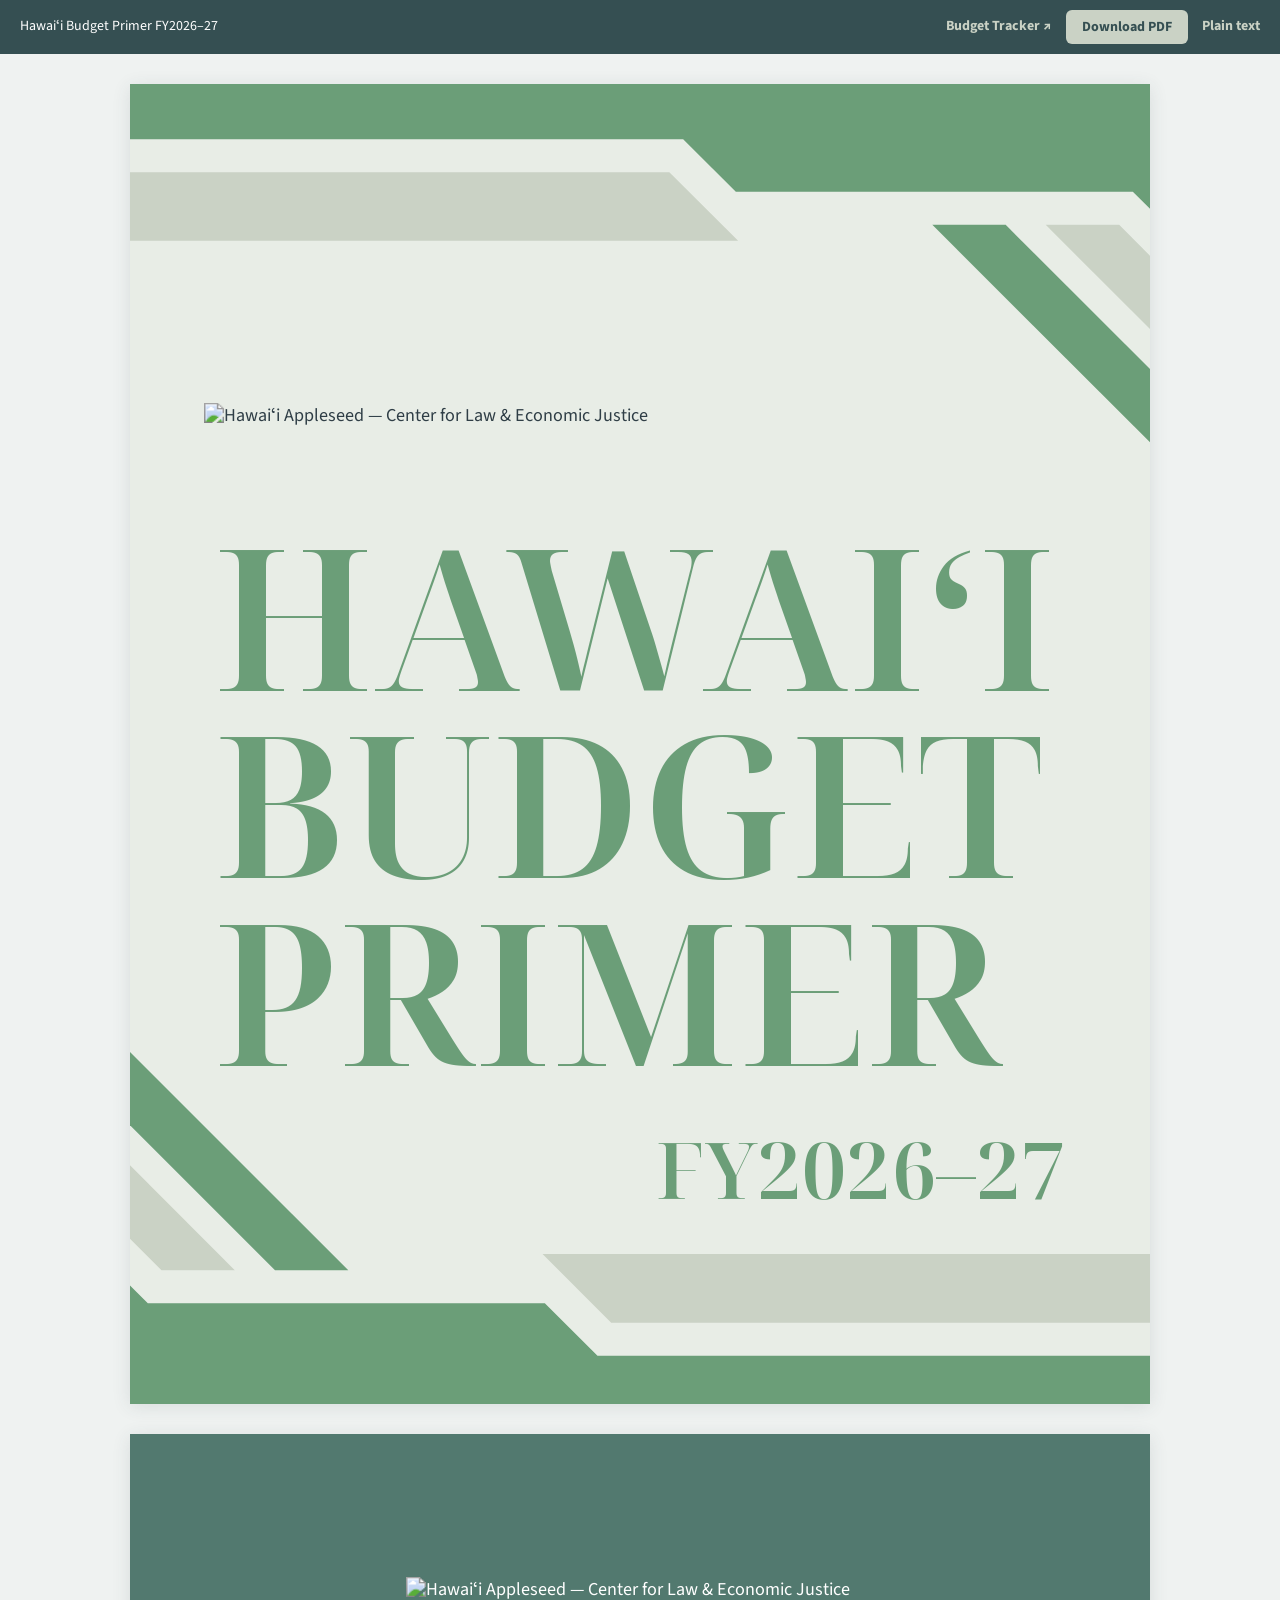
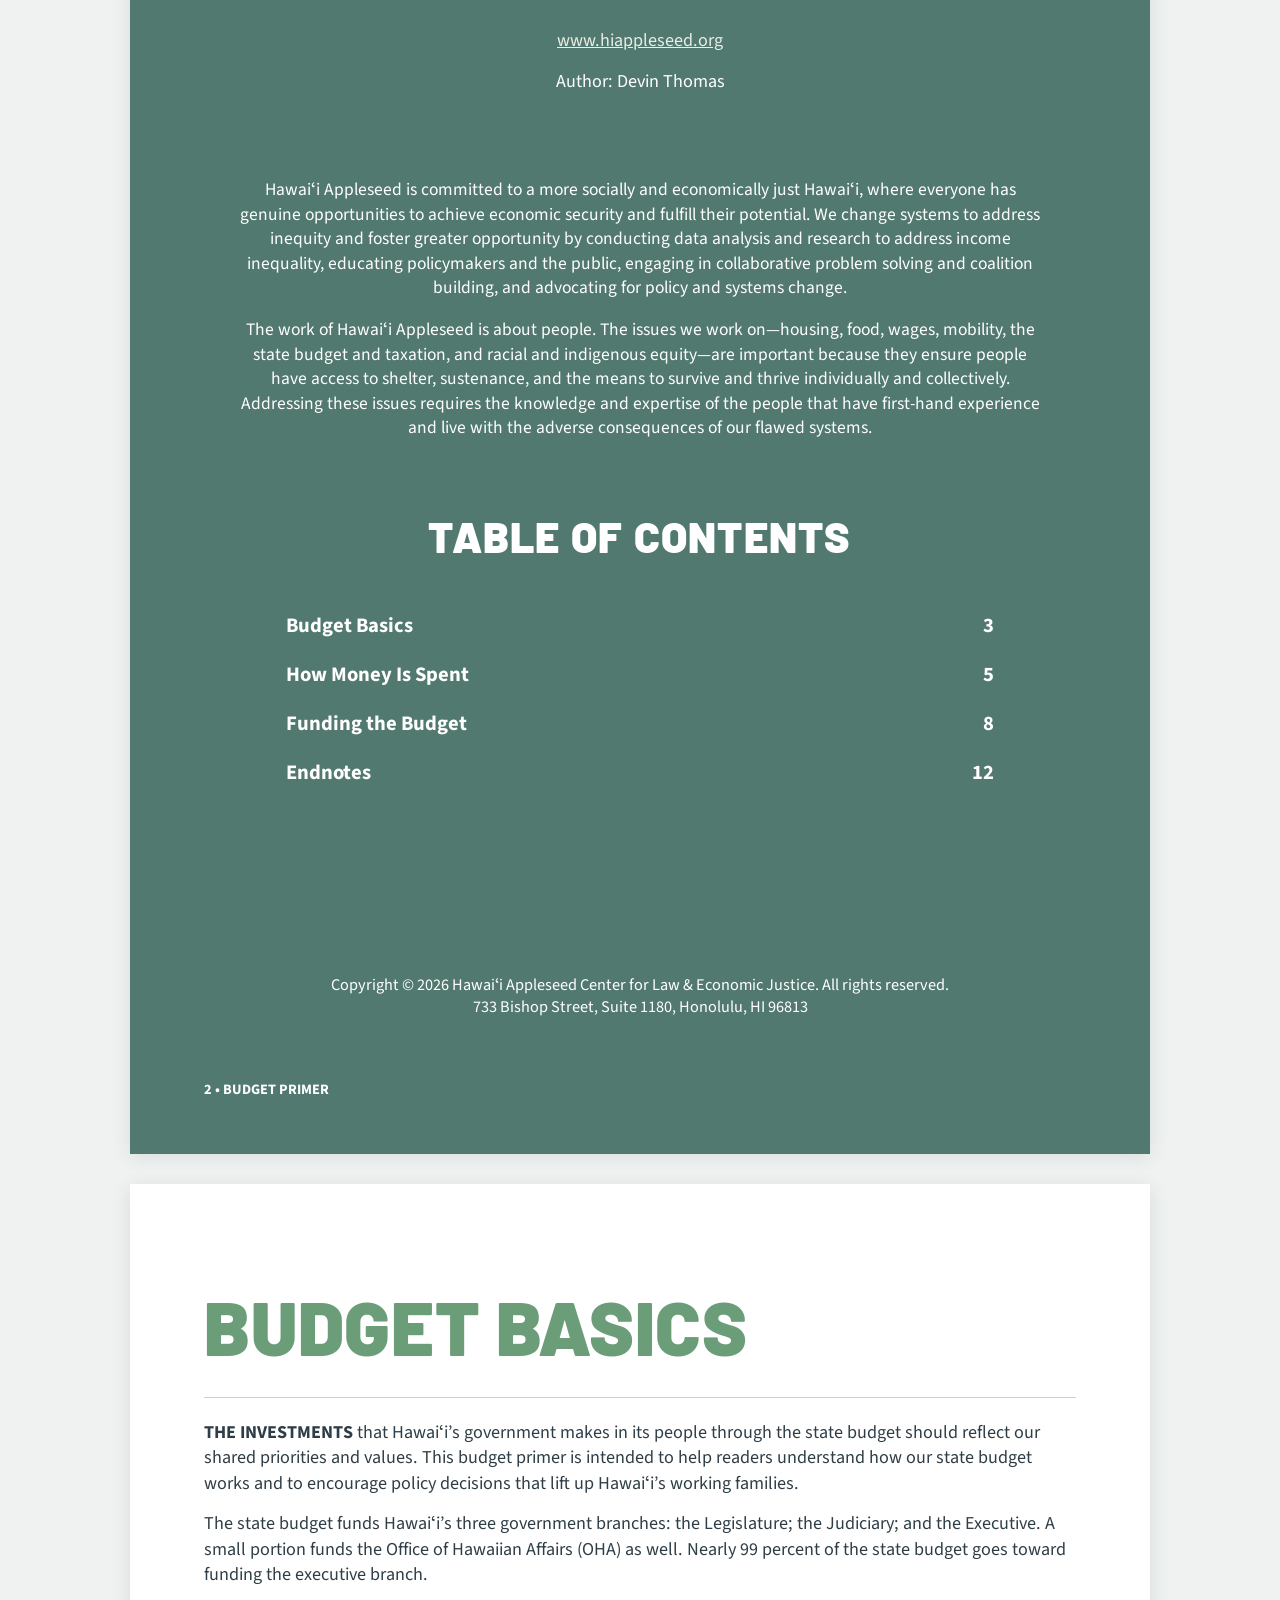
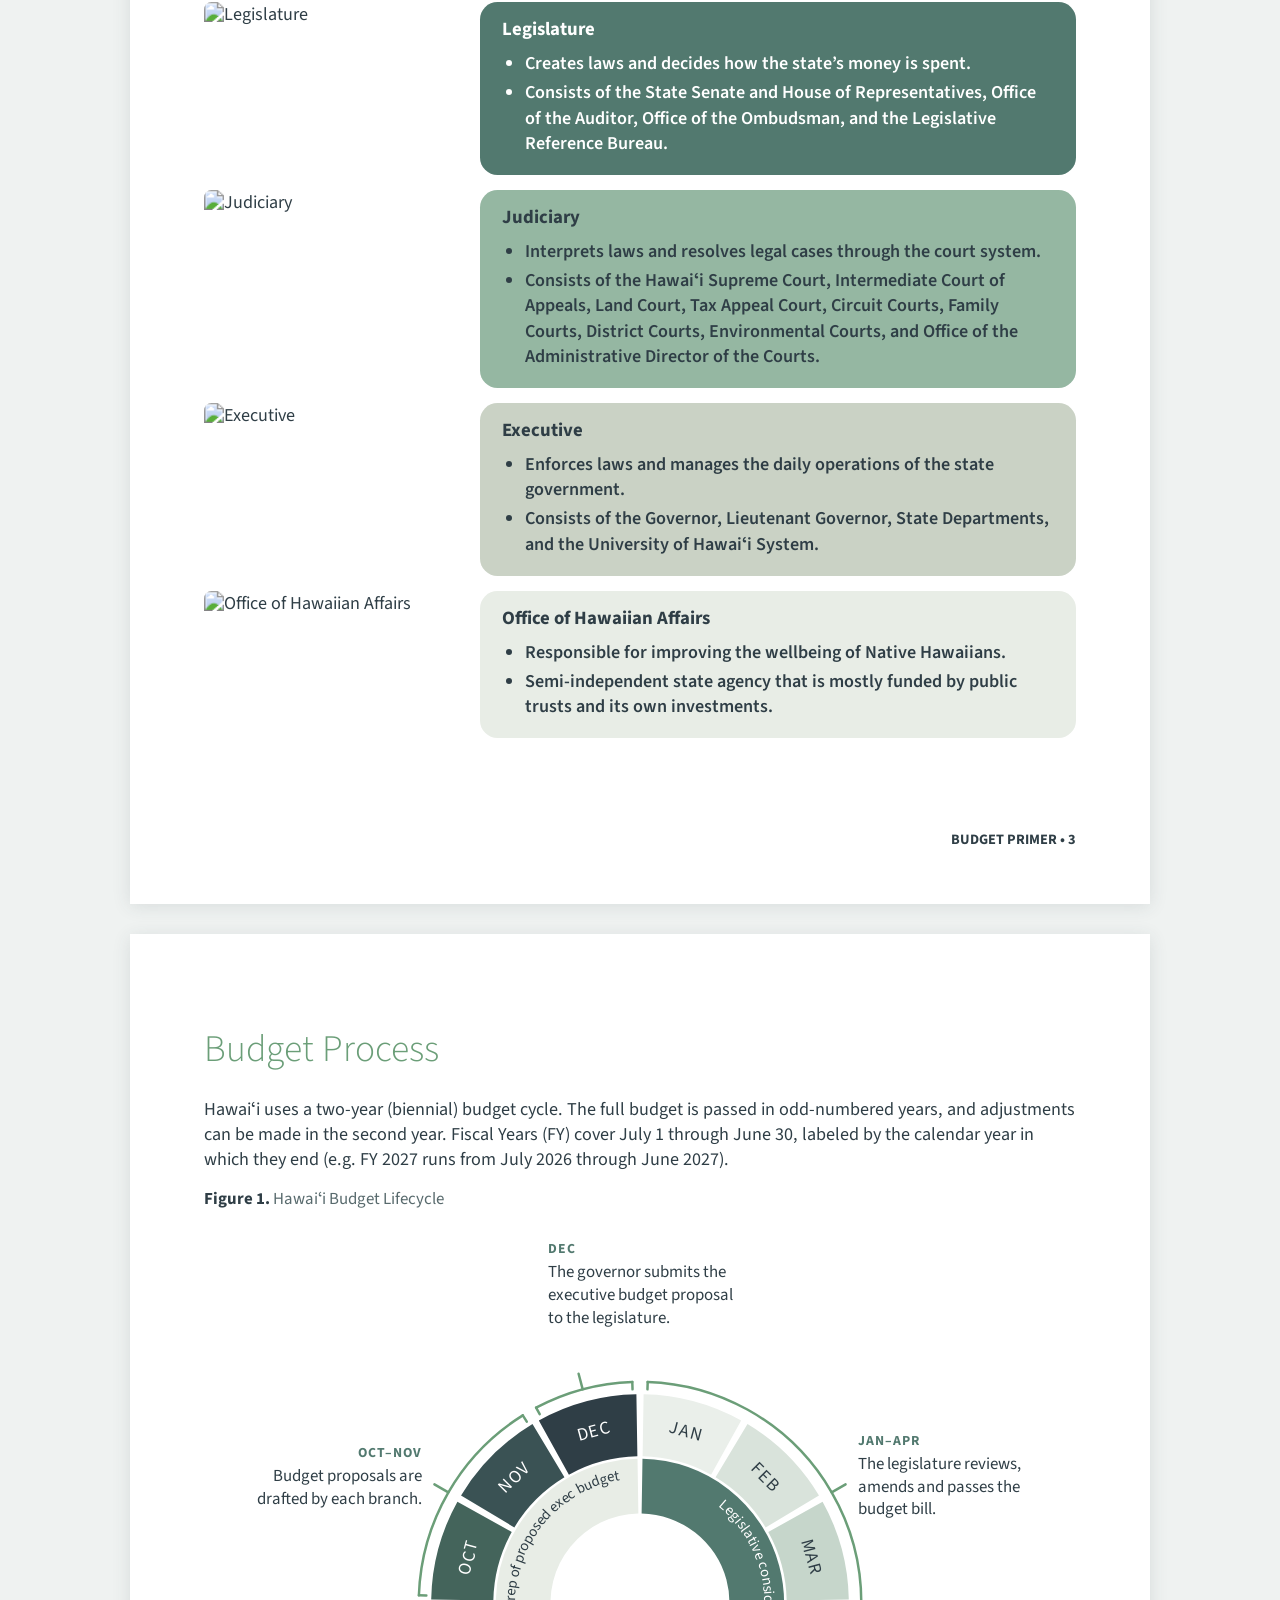
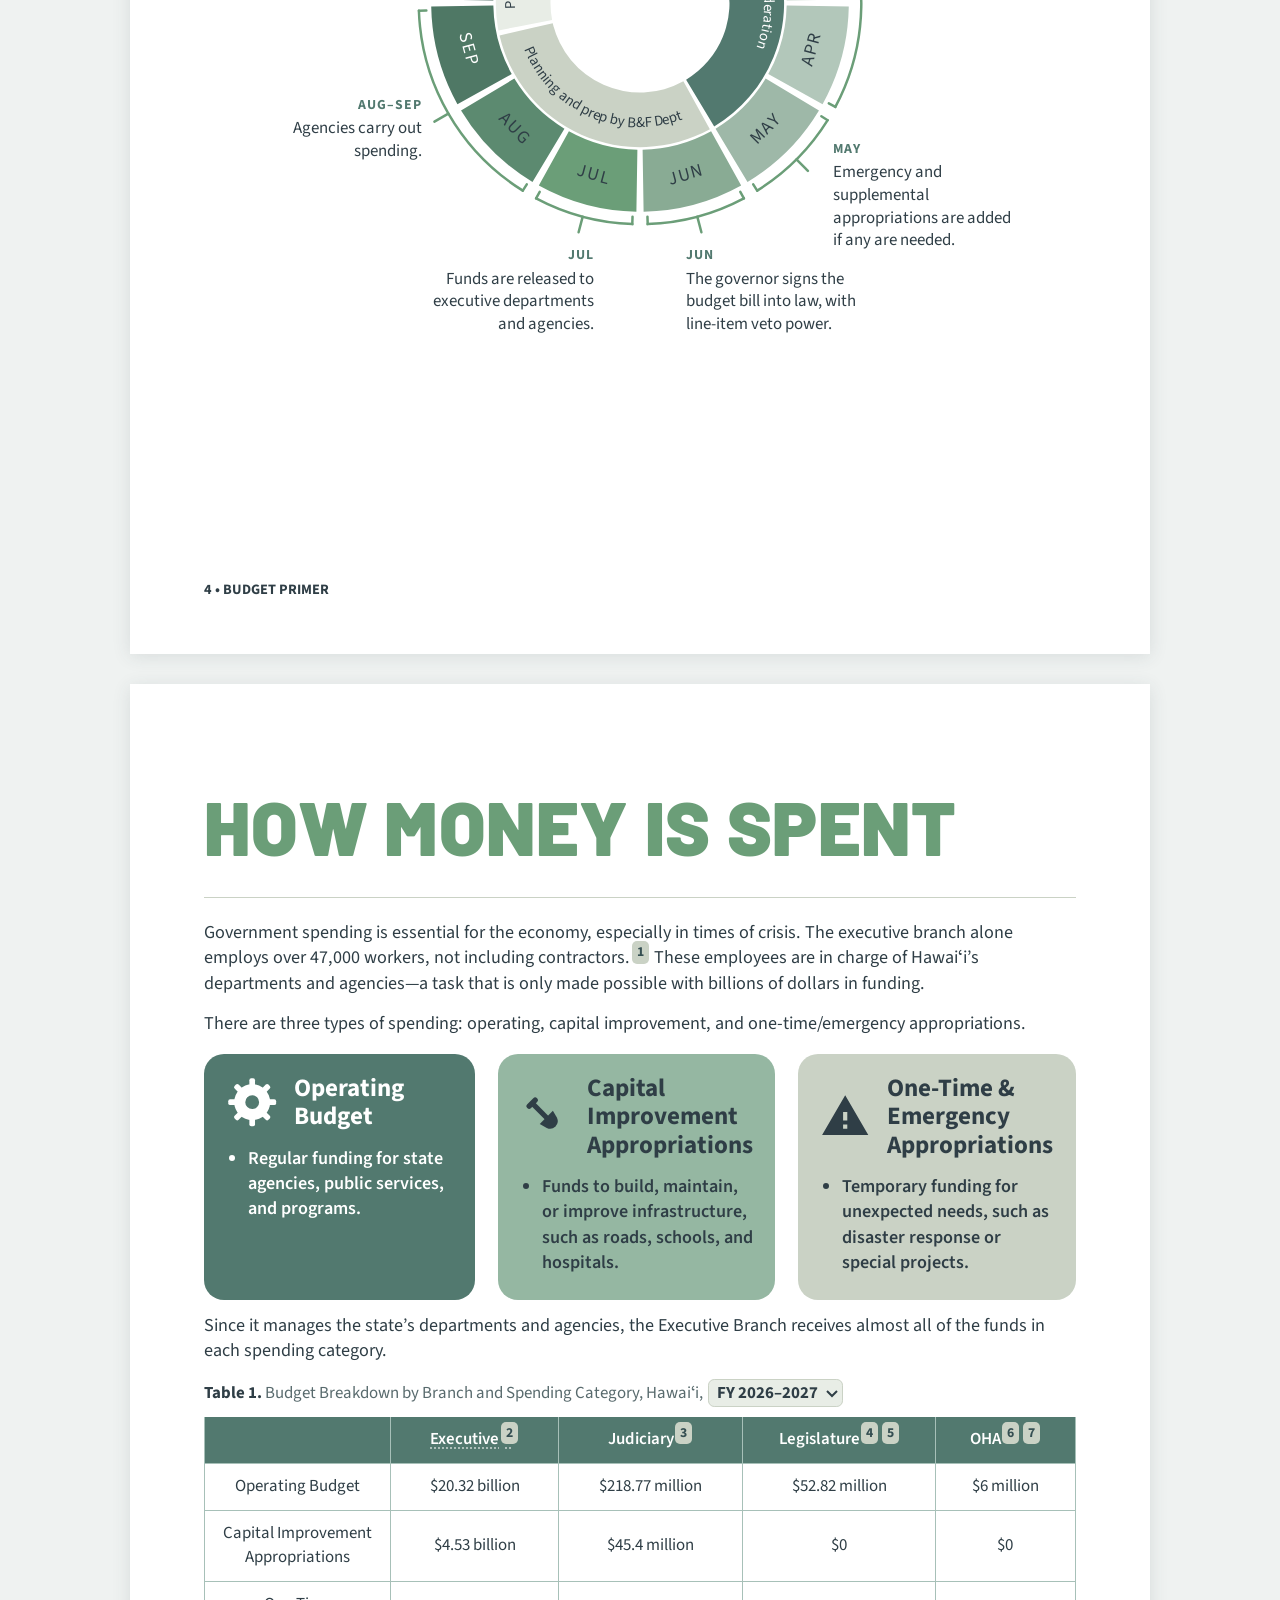
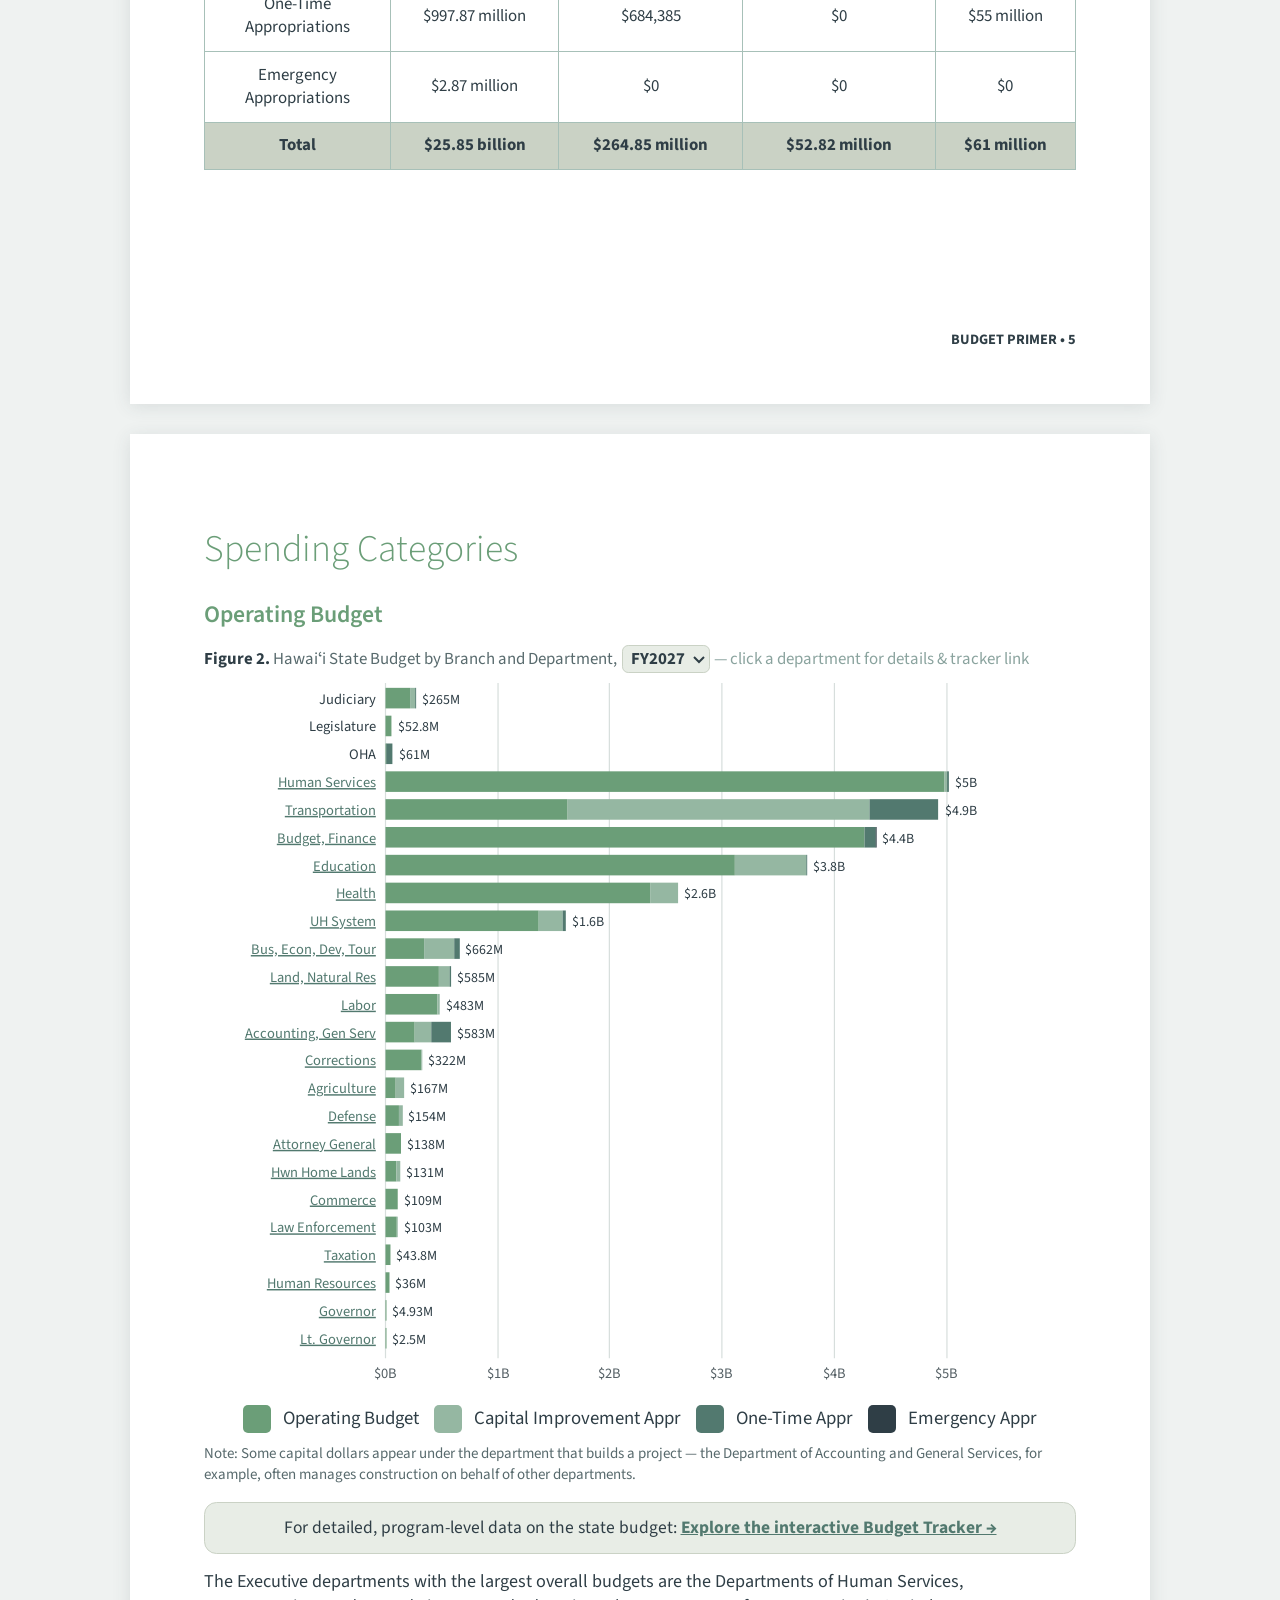
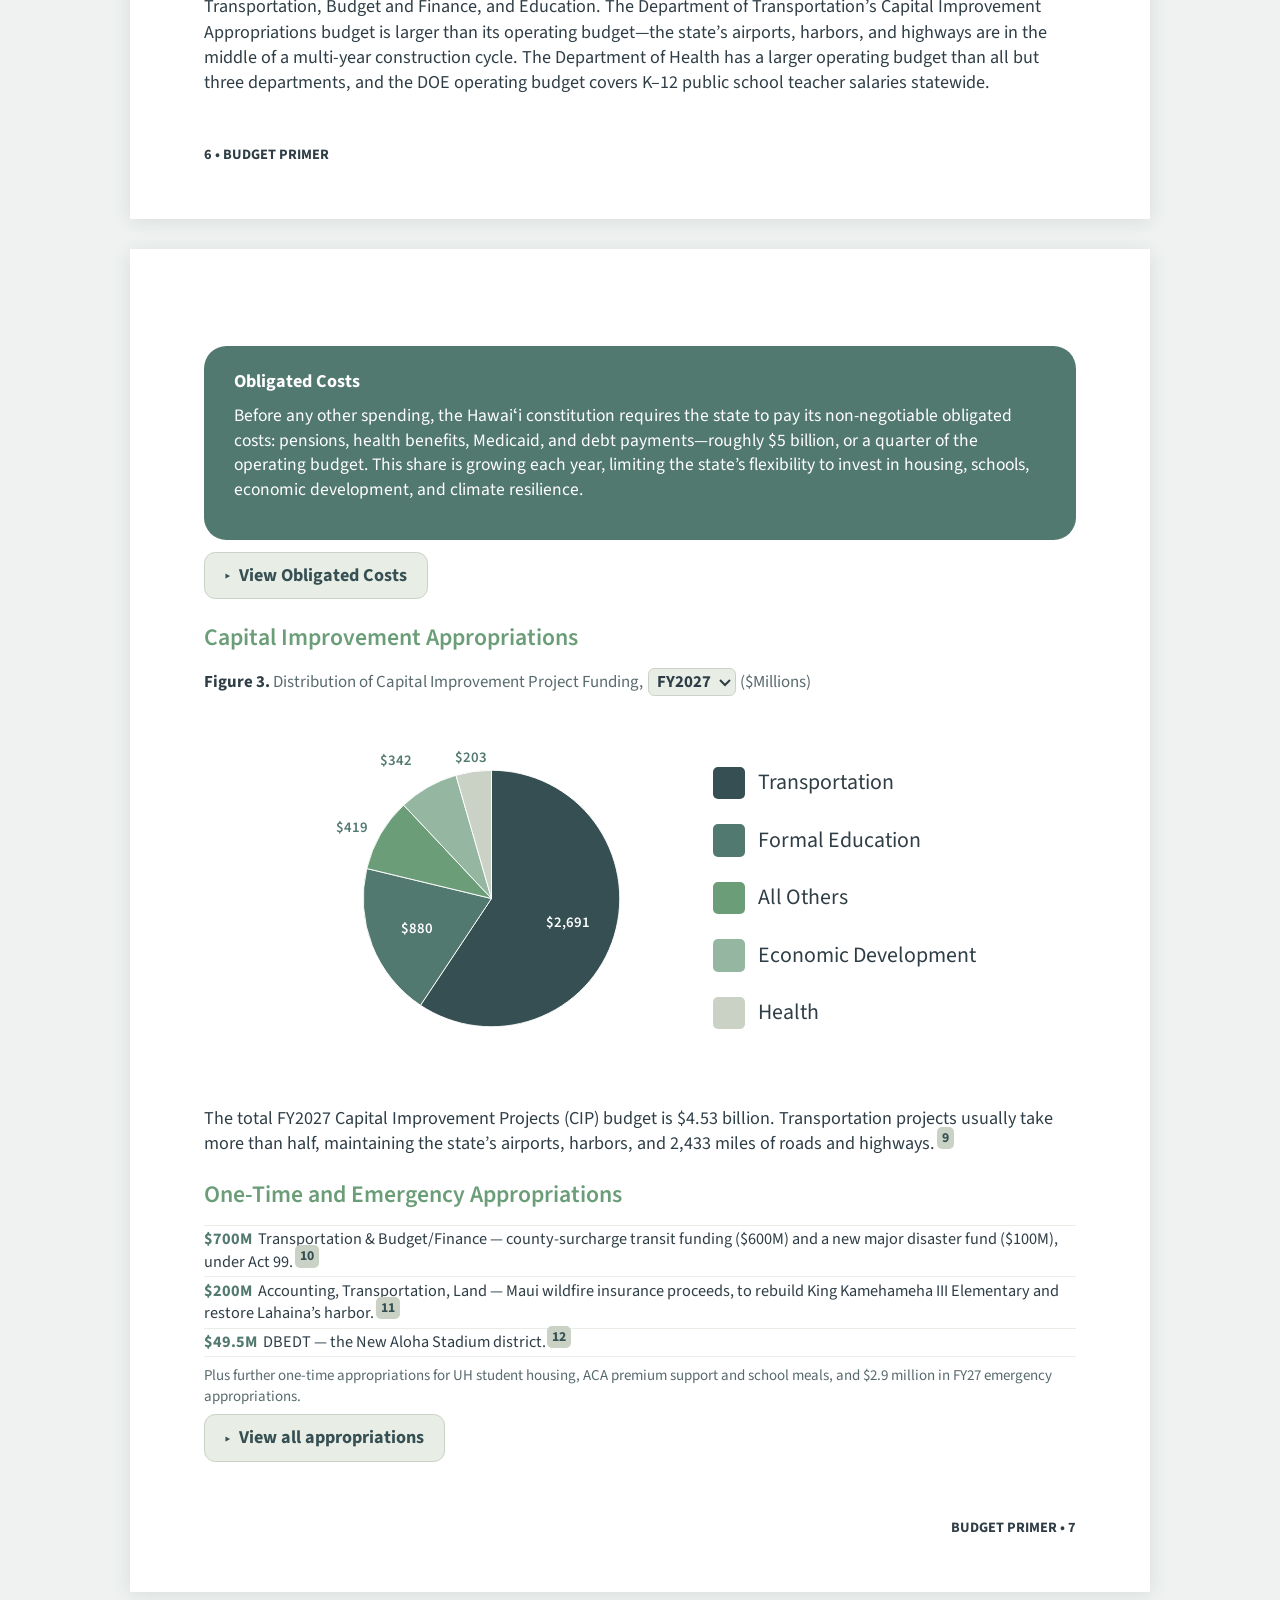
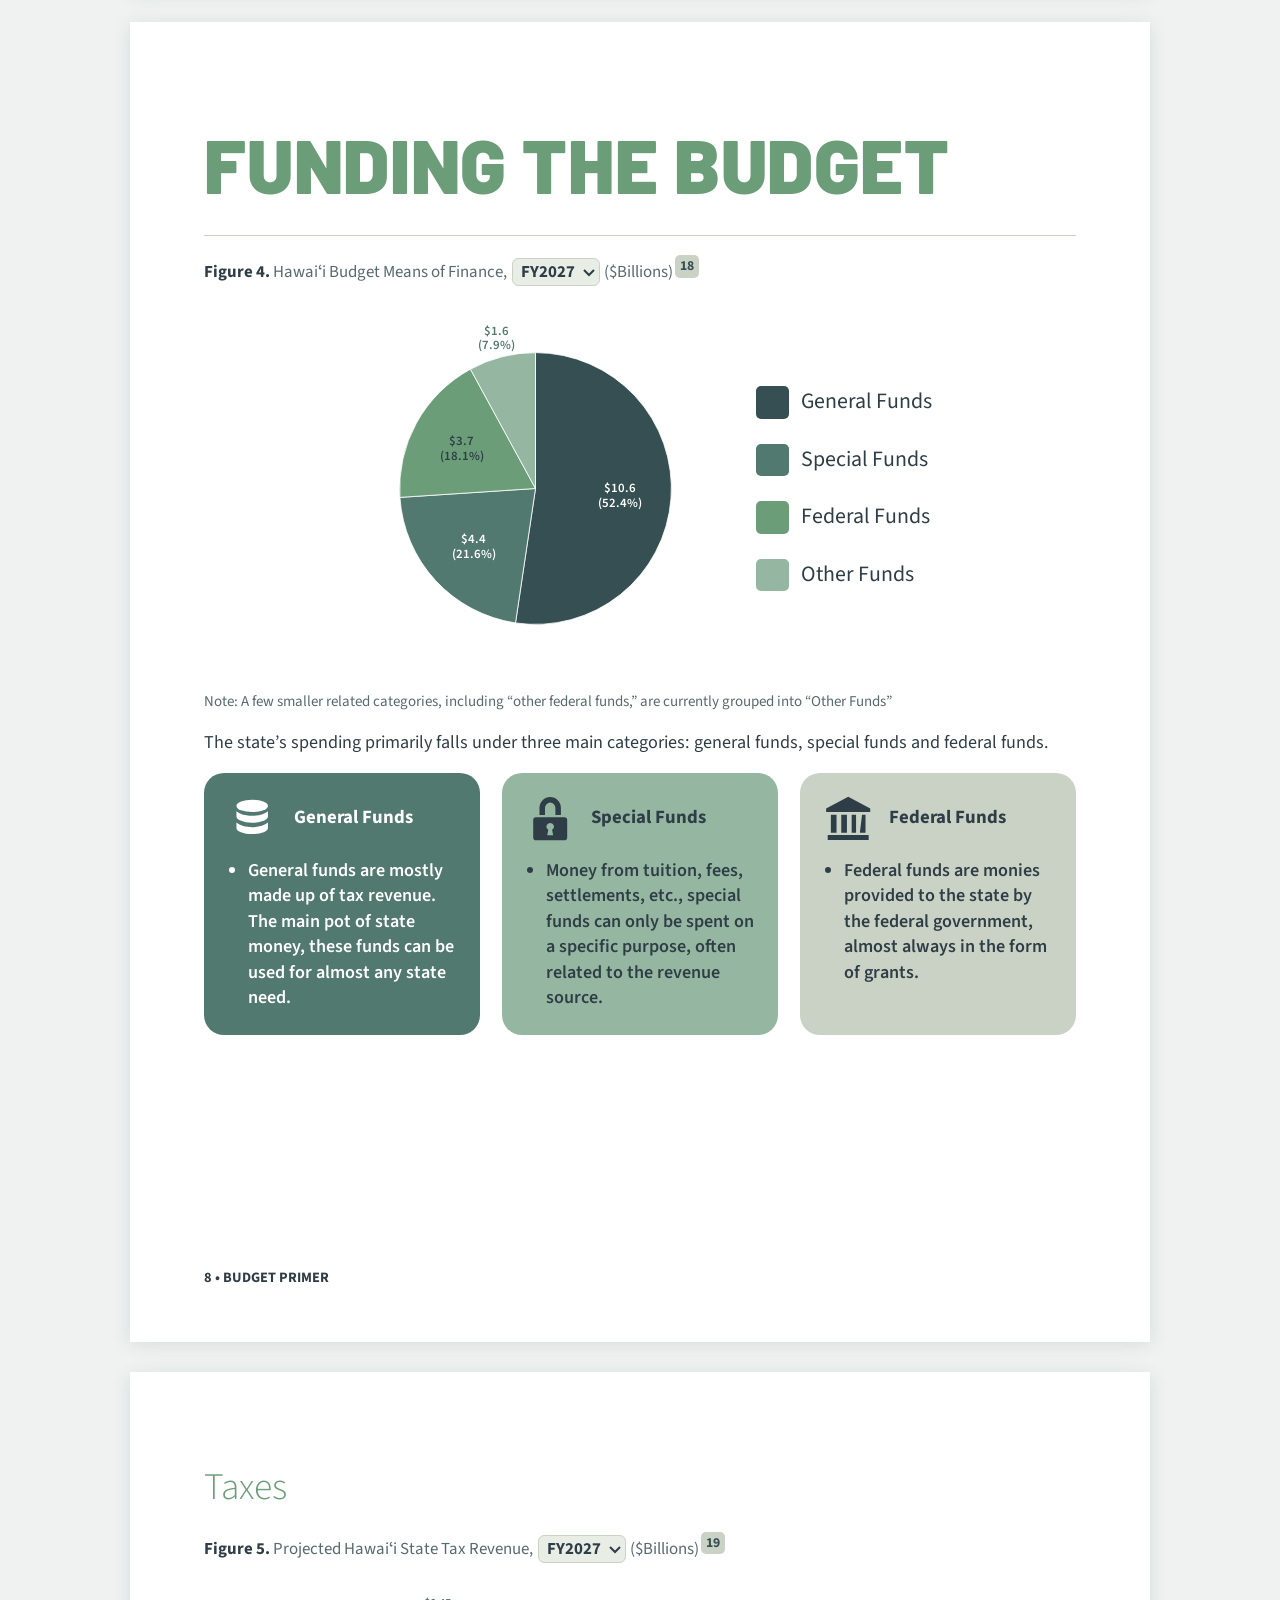
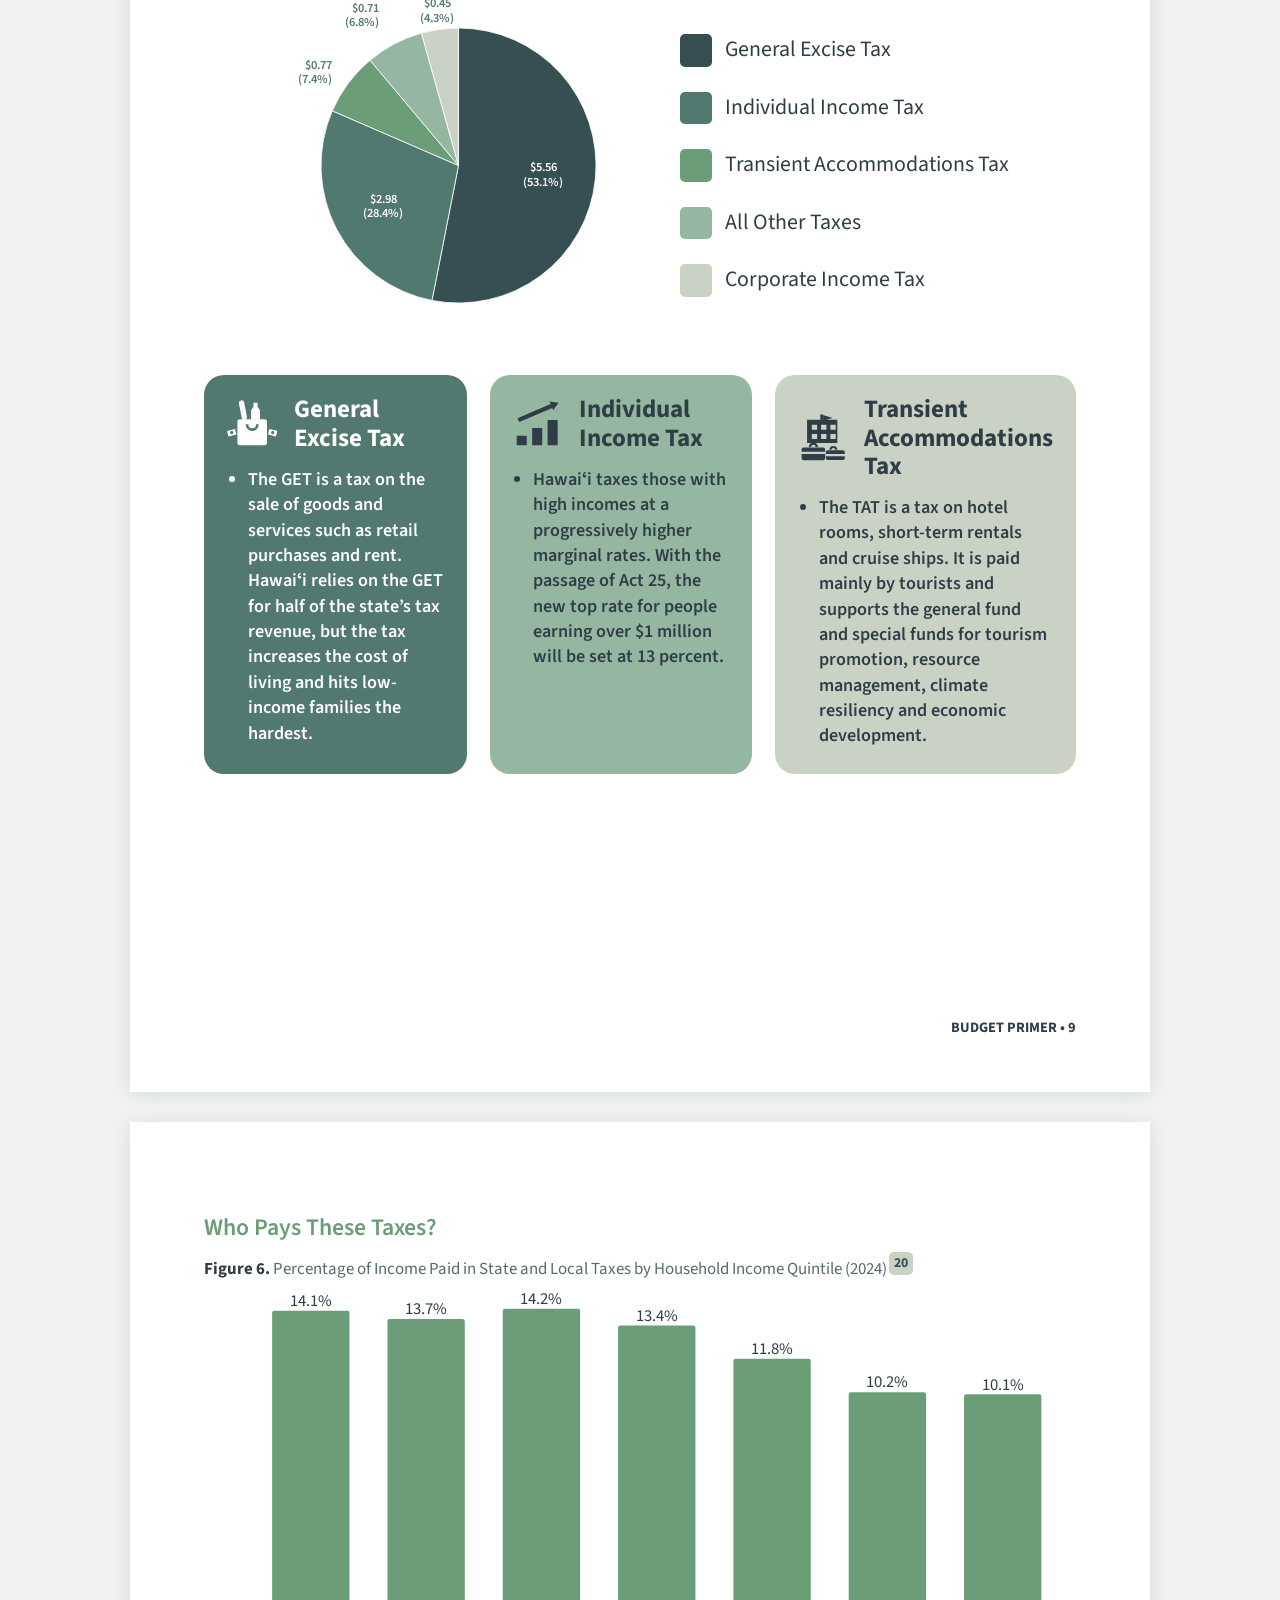
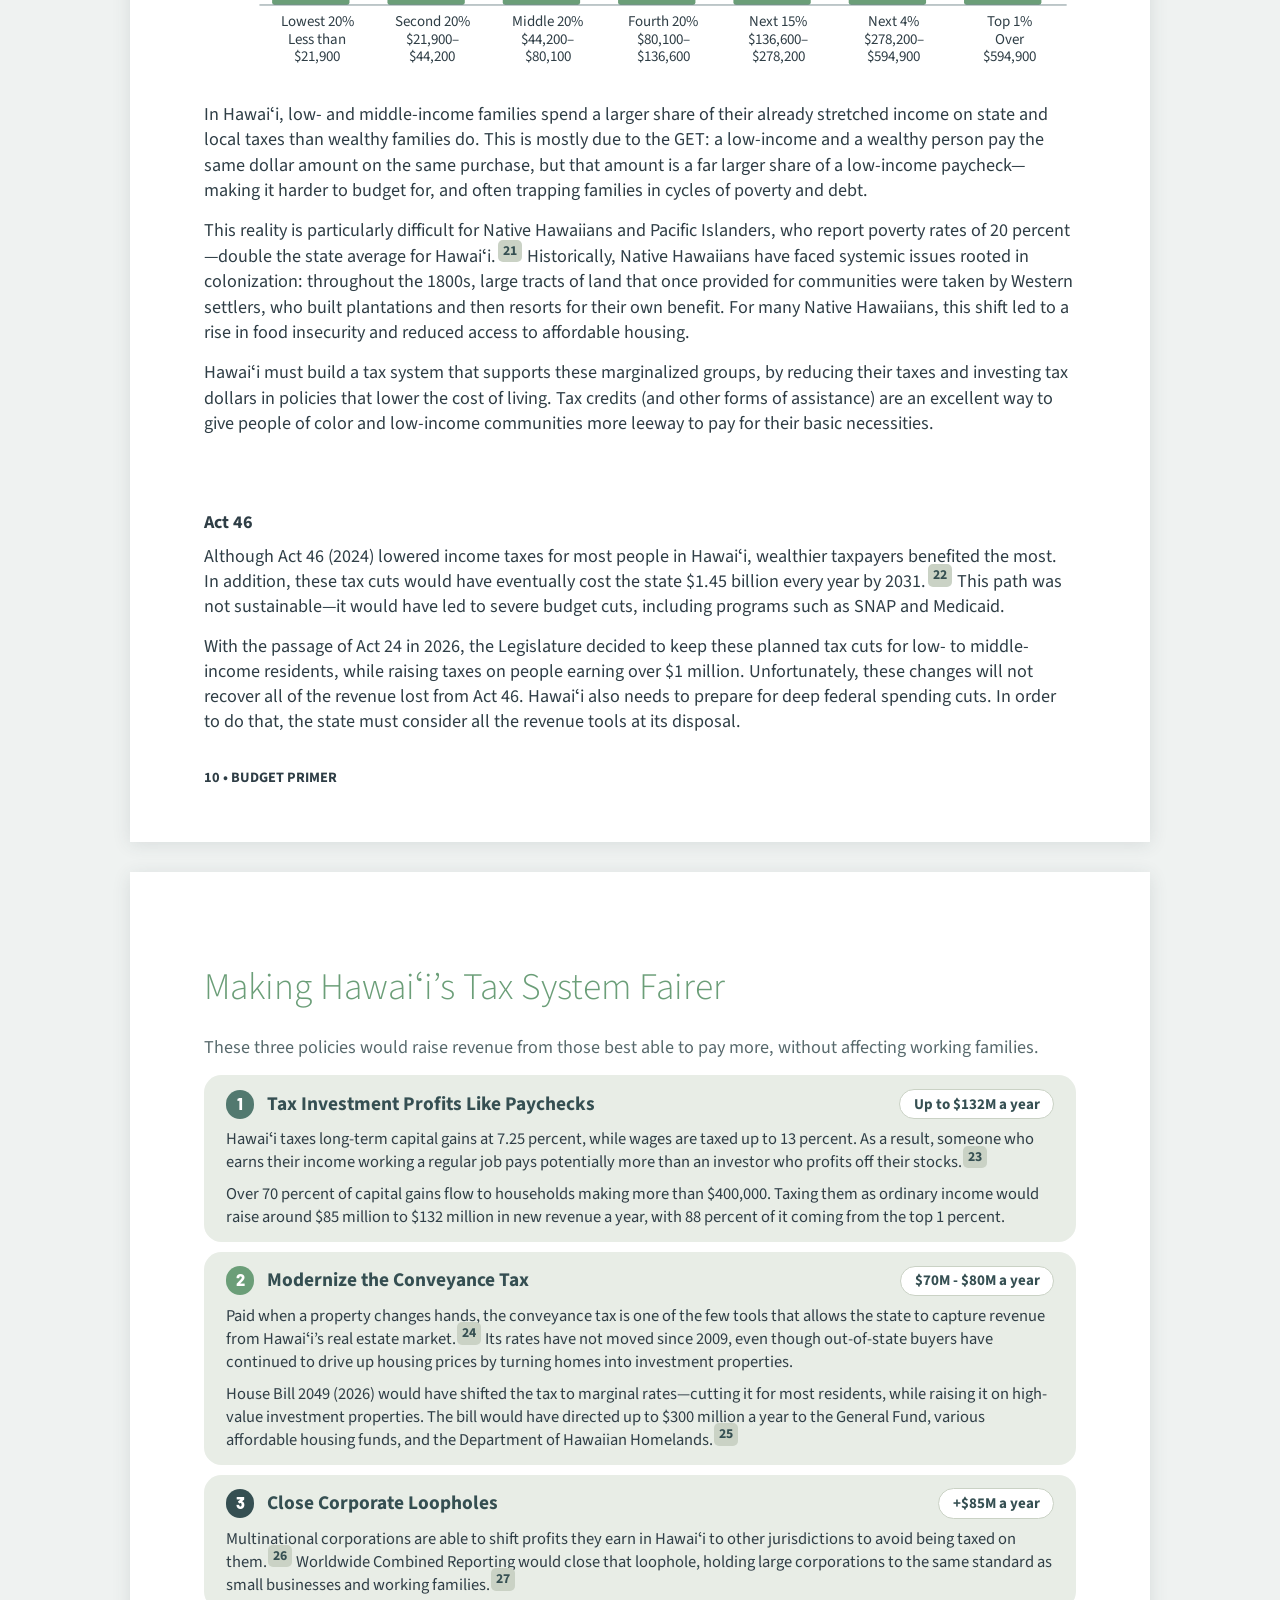
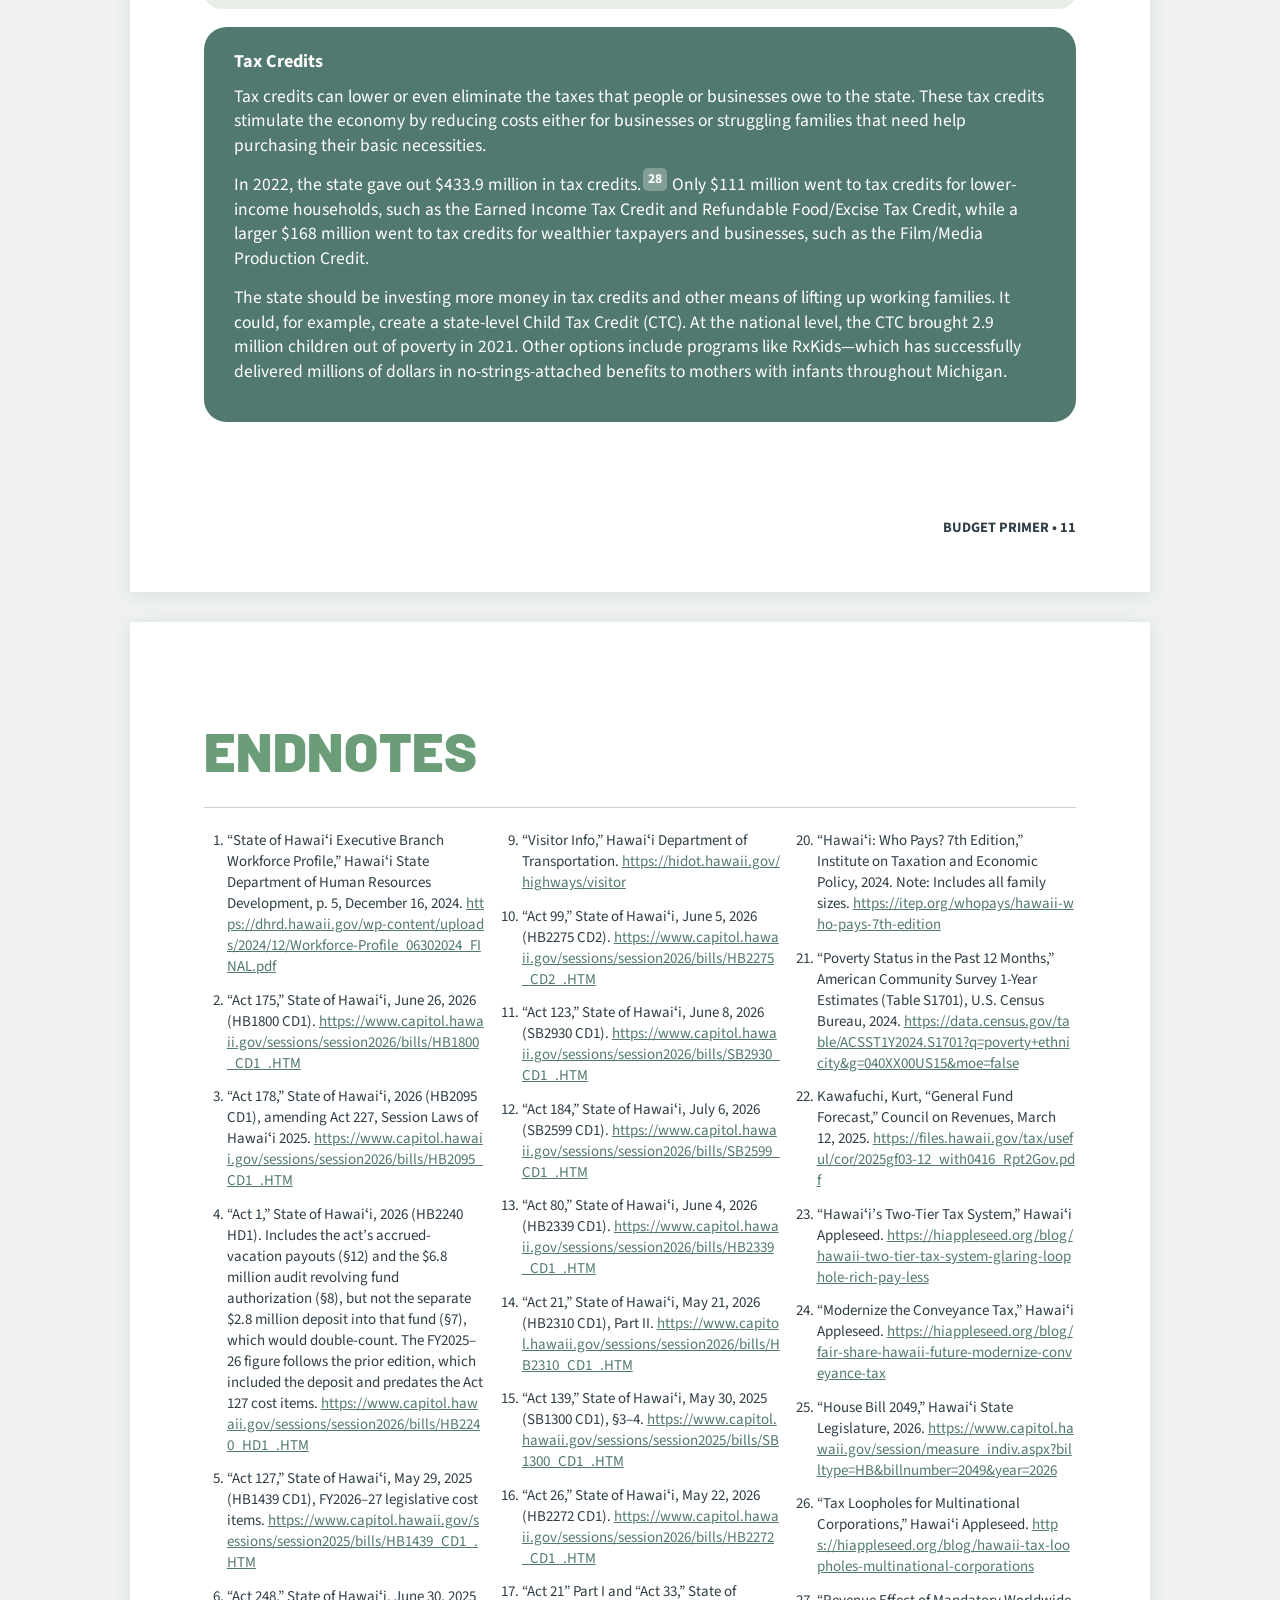
==== docs/primer/index.html @ 268ea4ee "vendor engine from primer-editor Automated copy by python3 -m docsync.vendor (primer-editor is the e" ====
<!DOCTYPE html>
<html lang="en">
<head>
<meta charset="utf-8">
<meta name="viewport" content="width=device-width, initial-scale=1">
<!-- Unlisted: reachable only via direct link while in review. Remove once ready to publish. -->
<meta name="robots" content="noindex, nofollow">
<title>Hawaiʻi Budget Primer FY2026–27 — Hawaiʻi Appleseed</title>
<link rel="preconnect" href="https://fonts.googleapis.com">
<link href="https://fonts.googleapis.com/css2?family=Barlow:wght@800;900&family=Source+Sans+3:ital,wght@0,300;0,400;0,600;0,700;1,400&display=swap" rel="stylesheet">
<!-- The cover display face, requested separately because font_link() only emits
     the engine's brand fonts plus whatever layout.json styles ask for, and this
     family is not in the editor's allowlist (docsync/layout.py FONTS). Stands in
     for Encorpada Classic, the licensed serif on the FY2025-26 cover: matched on
     stem weight, hairline contrast and set width, and unlike the Bodoni family
     it carries a real ʻokina (U+02BB). -->
<link rel="stylesheet" href="https://fonts.googleapis.com/css2?family=Noto+Serif+Display:wght@600&display=swap">
<link rel="stylesheet" href="primer.css">
</head>
<body>
<style>@media screen and (max-width:8.5in){.ds-chart-scroll{overflow-x:auto;overscroll-behavior-x:contain;-webkit-overflow-scrolling:touch;background:linear-gradient(to right,var(--ds-chart-bg,#fff) 30%,rgba(255,255,255,0)) left/22px 100% no-repeat local,linear-gradient(to left,var(--ds-chart-bg,#fff) 30%,rgba(255,255,255,0)) right/22px 100% no-repeat local,radial-gradient(farthest-side at 0 50%,rgba(47,62,70,.17),rgba(47,62,70,0)) left/11px 100% no-repeat scroll,radial-gradient(farthest-side at 100% 50%,rgba(47,62,70,.17),rgba(47,62,70,0)) right/11px 100% no-repeat scroll}.ds-chart-scroll>svg{min-width:var(--ds-chart-min);margin:0}}</style>
<div class="toolbar noprint">
 <span>Hawaiʻi Budget Primer FY2026–27</span>
 <span class="tb-actions">
  <a class="tb-link" href="https://dtomkatsu.github.io/BudgetPrimerFinal/" target="_blank" rel="noopener">Budget Tracker ↗</a>
  <!-- Two controls, one of which is showing (primer.css, .tb-print/.tb-pdf).
       On a desktop the button prints the live page, so a PDF always reflects
       the newest edit. A phone gets the built file instead: iOS Safari lays a
       print job out at the VIEWPORT width rather than the paper, so the fixed
       8.5x11in sheets and every inch-positioned element spilled out of the
       print page box and the reader got blank sheets with fragments strewn
       over them. Relative href — the PDF is published beside this page by
       `make -C report2027 pdf-pub`; bundle_embed.py rewrites it for the
       Squarespace bundle, where nothing is relative to /primer/. -->
  <button class="tb-print" onclick="window.print()">Download PDF</button>
  <a class="tb-pdf" href="Budget-Primer-FY2026-27.pdf">Download PDF</a>
  <!-- The same report as a page you can copy words out of, for anyone quoting
       it or pulling figures into slides. Built by tools/build_text_page.py and
       published beside this page by `make -C report2027 pub`; relative href,
       so bundle_embed.py rewrites it for the Squarespace bundle the same way
       the PDF above is rewritten. -->
  <a class="tb-link" href="text.html">Plain text</a>
 </span>
</div>

<section class="page cover">
 <style>@media screen and (max-width:8.5in){[data-placed],.page [style*="position:absolute"]:not(.shape-layer){position:static !important;left:auto !important;right:auto !important;top:auto !important;bottom:auto !important;width:auto !important;max-width:100% !important;transform:none !important;rotate:none !important;margin:0 0 12px !important}.ds-spacer{display:none !important}.page img{max-width:100% !important;height:auto}.page table{display:block;max-width:100%;overflow-x:auto}}</style><script>(function(){var W=8.5;function go(){var rs=document.querySelectorAll('[data-reserve-for]');for(var j=0;j<rs.length;j++){var e=rs[j],rid=e.getAttribute('data-reserve-for');var rp=e.closest('.page');if(!rp||!e.parentNode)continue;if(rp.querySelector('.ds-spacer[data-spacer-for="'+rid+'"]'))continue;var sp=document.createElement('div');sp.className='ds-spacer';sp.setAttribute('data-spacer-for',rid);sp.setAttribute('data-anc-host','spacer:'+rid);sp.setAttribute('aria-hidden','true');var rw=e.getAttribute('data-reserve-w');var rm=e.getAttribute('data-reserve-m');sp.style.cssText=(rw?'width:'+rw+'in;':'')+'height:'+e.getAttribute('data-reserve')+'in;flex:0 0 auto'+(rm?';margin:'+rm.split(' ').join('in ')+'in':'')+(e.hasAttribute('data-reserve-inline')?';display:inline-block;vertical-align:top':'');e.parentNode.insertBefore(sp,e);}var els=document.querySelectorAll('[data-anc]');for(var i=0;i<els.length;i++){var el=els[i],pg=el.closest('.page');if(!pg)continue;var key=el.getAttribute('data-anc');var sel='[data-anc-host="'+key+'"]';var hs=pg.querySelectorAll(sel);if(!hs.length)continue;var bottom=el.getAttribute('data-anc-edge')==='bottom';var host=bottom?hs[hs.length-1]:hs[0];if(host===el||el.contains(host)||host.contains(el))continue;var wrap=el.getAttribute('data-wrap');if(wrap){var par=host.parentNode;if(el.parentNode!==par||el.nextSibling!==host)par.insertBefore(el,host);var pad=(el.getAttribute('data-wrap-pad')||'0.12')+'in';el.style.position='static';el.style.top='';el.style.left='';el.style.cssFloat=wrap;el.style.zIndex='';el.style.margin=wrap==='right'?'0 0 '+pad+' '+pad:'0 '+pad+' '+pad+' 0';continue;}var pr=pg.getBoundingClientRect();if(!pr.width)continue;var op=el.offsetParent;var ar=(op&&op!==pg&&pg.contains(op))?op.getBoundingClientRect():pr;var hr=host.getBoundingClientRect();var ppi=pr.width/W;var edge=bottom?hr.bottom:hr.top;var top=(edge-ar.top)/ppi+parseFloat(el.getAttribute('data-anc-dy')||'0');el.style.top=top.toFixed(3)+'in';}}window.__dsAnchor=go;go();addEventListener('load',go);addEventListener('resize',go);if(document.fonts&&document.fonts.ready)document.fonts.ready.then(go);})();</script><div class="ribbon rb-dark r1"></div><div class="ribbon rb-dark r2"></div><div class="ribbon rb-pale r3"></div><div class="ribbon rb-pale r4"></div><div class="ribbon rb-dark r5"></div><div class="ribbon rb-dark r6"></div><div class="ribbon rb-pale r7"></div><div class="ribbon rb-pale r8"></div>
 <div class="cover-inner">
  <div class="ds-spacer" data-spacer-for="cover.logo" data-anc-host="spacer:cover.logo" style="width:7.1in;height:1.09in;flex:0 0 auto" aria-hidden="true"></div><div class="logo-lockup" data-placed style="margin:0;position:absolute;left:0.62in;top:2.55in;box-sizing:border-box;width:7.1in;z-index:1" data-reserve-for="cover.logo" data-reserve="1.09" data-reserve-w="7.1"><img class="logo-img" src="assets/appleseed-logo.svg" alt="Hawaiʻi Appleseed — Center for Law &amp; Economic Justice"></div>
  <h1 class="cover-title">HAWAIʻI<br>BUDGET<br>PRIMER</h1>
  <div class="cover-year">FY2026–27</div>
 </div>
</section>
<section class="page toc-page">
 <div class="toc-head">
  <div class="ds-spacer" data-spacer-for="toc.logo" data-anc-host="spacer:toc.logo" style="width:7.26in;height:0.42in;flex:0 0 auto" aria-hidden="true"></div><div class="logo-lockup light" data-placed style="margin:0;position:absolute;left:0.52in;top:1.19in;box-sizing:border-box;width:7.26in;z-index:1" data-reserve-for="toc.logo" data-reserve="0.42" data-reserve-w="7.26"><img class="logo-img" src="assets/appleseed-logo-white.svg" alt="Hawaiʻi Appleseed — Center for Law &amp; Economic Justice"></div>
  <p class="toc-link"><a href="https://hiappleseed.org">www.hiappleseed.org</a></p>
  <p class="toc-author">Author: Devin Thomas</p>
 </div>
 <p class="mission">Hawaiʻi Appleseed is committed to a more socially and economically just Hawaiʻi, where everyone has genuine opportunities to achieve economic security and fulfill their potential. We change systems to address inequity and foster greater opportunity by conducting data analysis and research to address income inequality, educating policymakers and the public, engaging in collaborative problem solving and coalition building, and advocating for policy and systems change.</p>
 <p class="mission">The work of Hawaiʻi Appleseed is about people. The issues we work on—housing, food, wages, mobility, the state budget and taxation, and racial and indigenous equity—are important because they ensure people have access to shelter, sustenance, and the means to survive and thrive individually and collectively. Addressing these issues requires the knowledge and expertise of the people that have first-hand experience and live with the adverse consequences of our flawed systems.</p>
 <h2 class="toc-title">TABLE OF CONTENTS</h2>
 <div class="toc-list" style="position:relative"><div><span>Budget Basics</span><span>3</span></div><div><span>How Money Is Spent</span><span>5</span></div><div><span>Funding the Budget</span><span>8</span></div><div><span>Endnotes</span><span>12</span></div></div>
 <p class="copyright">Copyright © 2026 Hawaiʻi Appleseed Center for Law &amp; Economic Justice. All rights reserved.<br>733 Bishop Street, Suite 1180, Honolulu, HI 96813</p>
 <div class="folio"><span>2</span> • BUDGET PRIMER</div>
</section>
<section class="page">
 <h1><span style="font-size:60px">BUDGET BASICS</span></h1>
 <p><b>THE INVESTMENTS</b> that Hawaiʻi’s government makes in its people through the state budget should reflect our shared priorities and values. This budget primer is intended to help readers understand how our state budget works and to encourage policy decisions that lift up Hawaiʻi’s working families.</p>
 <p>The state budget funds Hawaiʻi’s three government branches: the Legislature; the Judiciary; and the Executive. A small portion funds the Office of Hawaiian Affairs (OHA) as well. Nearly 99 percent of the state budget goes toward funding the executive branch.</p>
 <div class="branch"><img src="assets/branch-0.jpg" alt="Legislature"><div class="branch-card" style="background:#52796F"><h4>Legislature</h4><ul><li>Creates laws and decides how the state’s money is spent.</li><li>Consists of the State Senate and House of Representatives, Office of the Auditor, Office of the Ombudsman, and the Legislative Reference Bureau.</li></ul></div></div><div class="branch"><img src="assets/branch-1.jpg" alt="Judiciary"><div class="branch-card onlight" style="background:#95B7A2"><h4>Judiciary</h4><ul><li>Interprets laws and resolves legal cases through the court system.</li><li>Consists of the Hawaiʻi Supreme Court, Intermediate Court of Appeals, Land Court, Tax Appeal Court, Circuit Courts, Family Courts, District Courts, Environmental Courts, and Office of the Administrative Director of the Courts.</li></ul></div></div><div class="branch"><img src="assets/branch-2.jpg" alt="Executive"><div class="branch-card onlight" style="background:#CAD2C5"><h4>Executive</h4><ul><li>Enforces laws and manages the daily operations of the state government.</li><li>Consists of the Governor, Lieutenant Governor, State Departments, and the University of Hawaiʻi System.</li></ul></div></div><div class="branch"><img src="assets/branch-3.jpg" alt="Office of Hawaiian Affairs"><div class="branch-card onlight" style="background:#E8EDE6"><h4>Office of Hawaiian Affairs</h4><ul><li>Responsible for improving the wellbeing of Native Hawaiians.</li><li>Semi-independent state agency that is mostly funded by public trusts and its own investments.</li></ul></div></div>
 <div class="folio r">BUDGET PRIMER • <span>3</span></div>
</section>
<section class="page">
 <h2 class="sub">Budget Process</h2>
 <p>Hawaiʻi uses a two-year (biennial) budget cycle. The full budget is passed in odd-numbered years, and adjustments can be made in the second year. Fiscal Years (FY) cover July 1 through June 30, labeled by the calendar year in which they end (e.g. FY 2027 runs from July 2026 through June 2027).</p>
 <p class="figcap"><b>Figure 1.</b> Hawaiʻi Budget Lifecycle</p>
 <div class="lifecycle-wrap">
  <div class="ds-chart-scroll" style="--ds-chart-min:490px"><svg viewBox="0 0 560 560" class="chart" role="img"><path d="M282.9,112.0 A168,168 0 0 1 361.4,133.1 L337.2,176.8 A118,118 0 0 0 282.1,162.0 Z" fill="#EAEFEA"/><text x="317" y="142" class="mo" fill="#2F3E46" text-anchor="middle" dominant-baseline="central" transform="rotate(15,317,142)">JAN</text><path d="M366.5,136.0 A168,168 0 0 1 424.0,193.5 L381.1,219.2 A118,118 0 0 0 340.8,178.9 Z" fill="#D9E3DB"/><text x="381" y="179" class="mo" fill="#2F3E46" text-anchor="middle" dominant-baseline="central" transform="rotate(45,381,179)">FEB</text><path d="M426.9,198.6 A168,168 0 0 1 448.0,277.1 L398.0,277.9 A118,118 0 0 0 383.2,222.8 Z" fill="#C6D6CB"/><text x="418" y="243" class="mo" fill="#2F3E46" text-anchor="middle" dominant-baseline="central" transform="rotate(75,418,243)">MAR</text><path d="M448.0,282.9 A168,168 0 0 1 426.9,361.4 L383.2,337.2 A118,118 0 0 0 398.0,282.1 Z" fill="#B2C7BA"/><text x="418" y="317" class="mo" fill="#2F3E46" text-anchor="middle" dominant-baseline="central" transform="rotate(-75,418,317)">APR</text><path d="M424.0,366.5 A168,168 0 0 1 366.5,424.0 L340.8,381.1 A118,118 0 0 0 381.1,340.8 Z" fill="#9EB8A8"/><text x="381" y="381" class="mo" fill="#2F3E46" text-anchor="middle" dominant-baseline="central" transform="rotate(-45,381,381)">MAY</text><path d="M361.4,426.9 A168,168 0 0 1 282.9,448.0 L282.1,398.0 A118,118 0 0 0 337.2,383.2 Z" fill="#89AB94"/><text x="317" y="418" class="mo" fill="#2F3E46" text-anchor="middle" dominant-baseline="central" transform="rotate(-15,317,418)">JUN</text><path d="M277.1,448.0 A168,168 0 0 1 198.6,426.9 L222.8,383.2 A118,118 0 0 0 277.9,398.0 Z" fill="#6B9E78"/><text x="243" y="418" class="mo" fill="#2F3E46" text-anchor="middle" dominant-baseline="central" transform="rotate(15,243,418)">JUL</text><path d="M193.5,424.0 A168,168 0 0 1 136.0,366.5 L178.9,340.8 A118,118 0 0 0 219.2,381.1 Z" fill="#5C8A70"/><text x="179" y="381" class="mo" fill="#2F3E46" text-anchor="middle" dominant-baseline="central" transform="rotate(45,179,381)">AUG</text><path d="M133.1,361.4 A168,168 0 0 1 112.0,282.9 L162.0,282.1 A118,118 0 0 0 176.8,337.2 Z" fill="#4F7865"/><text x="142" y="317" class="mo" fill="#fff" text-anchor="middle" dominant-baseline="central" transform="rotate(75,142,317)">SEP</text><path d="M112.0,277.1 A168,168 0 0 1 133.1,198.6 L176.8,222.8 A118,118 0 0 0 162.0,277.9 Z" fill="#44645B"/><text x="142" y="243" class="mo" fill="#fff" text-anchor="middle" dominant-baseline="central" transform="rotate(285,142,243)">OCT</text><path d="M136.0,193.5 A168,168 0 0 1 193.5,136.0 L219.2,178.9 A118,118 0 0 0 178.9,219.2 Z" fill="#3A5254"/><text x="179" y="179" class="mo" fill="#fff" text-anchor="middle" dominant-baseline="central" transform="rotate(315,179,179)">NOV</text><path d="M198.6,133.1 A168,168 0 0 1 277.1,112.0 L277.9,162.0 A118,118 0 0 0 222.8,176.8 Z" fill="#2F3E46"/><text x="243" y="142" class="mo" fill="#fff" text-anchor="middle" dominant-baseline="central" transform="rotate(345,243,142)">DEC</text><path d="M196.4,122.8 A178,178 0 0 1 273.8,102.1" class="brk"/><line x1="199.3" y1="128.1" x2="196.4" y2="122.8" class="brk"/><line x1="274.0" y1="108.1" x2="273.8" y2="102.1" class="brk"/><line x1="233.9" y1="108.1" x2="230.6" y2="95.5" class="brk"/><path d="M286.2,102.1 A178,178 0 0 1 437.2,363.6" class="brk"/><line x1="286.0" y1="108.1" x2="286.2" y2="102.1" class="brk"/><line x1="431.9" y1="360.7" x2="437.2" y2="363.6" class="brk"/><line x1="434.2" y1="191.0" x2="445.4" y2="184.5" class="brk"/><path d="M431.0,374.3 A178,178 0 0 1 374.3,431.0" class="brk"/><line x1="425.9" y1="371.1" x2="431.0" y2="374.3" class="brk"/><line x1="371.1" y1="425.9" x2="374.3" y2="431.0" class="brk"/><line x1="405.9" y1="405.9" x2="415.1" y2="415.1" class="brk"/><path d="M363.6,437.2 A178,178 0 0 1 286.2,457.9" class="brk"/><line x1="360.7" y1="431.9" x2="363.6" y2="437.2" class="brk"/><line x1="286.0" y1="451.9" x2="286.2" y2="457.9" class="brk"/><line x1="326.1" y1="451.9" x2="329.4" y2="464.5" class="brk"/><path d="M273.8,457.9 A178,178 0 0 1 196.4,437.2" class="brk"/><line x1="274.0" y1="451.9" x2="273.8" y2="457.9" class="brk"/><line x1="199.3" y1="431.9" x2="196.4" y2="437.2" class="brk"/><line x1="233.9" y1="451.9" x2="230.6" y2="464.5" class="brk"/><path d="M185.7,431.0 A178,178 0 0 1 102.1,286.2" class="brk"/><line x1="188.9" y1="425.9" x2="185.7" y2="431.0" class="brk"/><line x1="108.1" y1="286.0" x2="102.1" y2="286.2" class="brk"/><line x1="125.8" y1="369.0" x2="114.6" y2="375.5" class="brk"/><path d="M102.1,273.8 A178,178 0 0 1 185.7,129.0" class="brk"/><line x1="108.1" y1="274.0" x2="102.1" y2="273.8" class="brk"/><line x1="188.9" y1="134.1" x2="185.7" y2="129.0" class="brk"/><line x1="125.8" y1="191.0" x2="114.6" y2="184.5" class="brk"/><path d="M282.0,164.0 A116,116 0 0 1 339.7,379.4 L317.1,341.7 A72,72 0 0 0 281.3,208.0 Z" fill="#52796F"/><defs><path id="ph0" d="M285,180 A100,100 0 0 1 334,364"/></defs><text class="ph" fill="#fff"><textPath href="#ph0" startOffset="50%" text-anchor="middle">Legislative consideration</textPath></text><path d="M336.2,381.5 A116,116 0 0 1 167.0,306.1 L209.8,296.2 A72,72 0 0 0 314.9,343.0 Z" fill="#CAD2C5"/><defs><path id="ph1" d="M183,306 A100,100 0 0 0 325,369"/></defs><text class="ph" fill="#2F3E46"><textPath href="#ph1" startOffset="50%" text-anchor="middle">Planning and prep by B&amp;F Dept</textPath></text><path d="M166.1,302.1 A116,116 0 0 1 278.0,164.0 L278.7,208.0 A72,72 0 0 0 209.3,293.7 Z" fill="#E8EDE6"/><defs><path id="ph2" d="M181,296 A100,100 0 0 1 275,180"/></defs><text class="ph" fill="#2F3E46"><textPath href="#ph2" startOffset="50%" text-anchor="middle">Prep of proposed exec budget</textPath></text></svg></div>
  <div class="lc lc-top" style="left:2.68in;top:0.90in"><span class="lc-mo">DEC</span>The governor submits the executive budget proposal to the legislature.</div><div class="lc lc-right" style="left:5.27in;top:2.13in"><span class="lc-mo">JAN–APR</span>The legislature reviews, amends and passes the budget bill.</div><div class="lc lc-right" style="left:5.06in;top:4.79in"><span class="lc-mo">MAY</span>Emergency and supplemental appropriations are added if any are needed.</div><div class="lc lc-bottom" style="left:3.83in;top:5.21in"><span class="lc-mo">JUN</span>The governor signs the budget bill into law, with line-item veto power.</div><div class="lc lc-bottom-left" style="left:1.49in;top:5.21in"><span class="lc-mo">JUL</span>Funds are released to executive departments and agencies.</div><div class="lc lc-left" style="left:0.05in;top:4.23in"><span class="lc-mo">AUG–SEP</span>Agencies carry out spending.</div><div class="lc lc-left" style="left:0.05in;top:2.13in"><span class="lc-mo">OCT–NOV</span>Budget proposals are drafted by each branch.</div>
 </div>
 <div class="folio"><span>4</span> • BUDGET PRIMER</div>
</section>
<section class="page">
 <h1><span style="font-size:60px">HOW MONEY IS SPENT</span></h1>
 <p>Government spending is essential for the economy, especially in times of crisis. The executive branch alone employs over 47,000 workers, not including contractors.<sup><a class="fn" href="#en1" data-fn="1">1</a></sup> These employees are in charge of Hawaiʻi’s departments and agencies—a task that is only made possible with billions of dollars in funding.</p>
 <p>There are three types of spending: operating, capital improvement, and one-time/emergency appropriations.</p>
 <div class="cards3">
  <div class="card" style="background:#52796F;min-height:1.83in"><h4 class="card-ico-h ds-detachable"><style>@media screen and (max-width:8.5in){.ds-graphic{width:auto !important;max-width:100% !important}}</style><span class="ds-graphic card-ico" style="display:inline-block;vertical-align:middle;line-height:0;width:0.42in"><svg style="display:block;width:100%;height:auto" viewBox="0 0 32 32" fill="currentColor" fill-rule="evenodd" aria-hidden="true"><rect x="14.2" y="0.8" width="3.6" height="7" rx="1.2"/><rect x="14.2" y="24.2" width="3.6" height="7" rx="1.2"/><rect x="0.8" y="14.2" width="7" height="3.6" rx="1.2"/><rect x="24.2" y="14.2" width="7" height="3.6" rx="1.2"/><rect x="14.2" y="0.8" width="3.6" height="7" rx="1.2" transform="rotate(45 16 16)"/><rect x="14.2" y="24.2" width="3.6" height="7" rx="1.2" transform="rotate(45 16 16)"/><rect x="0.8" y="14.2" width="7" height="3.6" rx="1.2" transform="rotate(45 16 16)"/><rect x="24.2" y="14.2" width="7" height="3.6" rx="1.2" transform="rotate(45 16 16)"/><path d="M16 4.6a11.4 11.4 0 1 0 0 22.8 11.4 11.4 0 0 0 0-22.8zm0 7a4.4 4.4 0 1 1 0 8.8 4.4 4.4 0 0 1 0-8.8z"/></svg></span>Operating Budget</h4><div class="ds-detachable"><ul><li>Regular funding for state agencies, public services, and programs.</li></ul></div></div>
  <div class="card light" style="background:#95B7A2"><h4 class="card-ico-h"><span class="ds-graphic card-ico" style="display:inline-block;vertical-align:middle;line-height:0;width:0.42in"><svg style="display:block;width:100%;height:auto" viewBox="0 0 32 32" fill="currentColor" aria-hidden="true"><g transform="rotate(-45 16 16)"><rect x="11.6" y="2.6" width="8.8" height="3.4" rx="1.7"/><rect x="14.4" y="5.4" width="3.2" height="12.4"/><path d="M10.1 17h11.8l-1.3 5a4.9 4.9 0 0 1-9.2 0z"/></g></svg></span>Capital Improvement Appropriations</h4><ul><li>Funds to build, maintain, or improve infrastructure, such as roads, schools, and hospitals.</li></ul></div>
  <div class="card light" style="background:#CAD2C5"><h4 class="card-ico-h"><span class="ds-graphic card-ico" style="display:inline-block;vertical-align:middle;line-height:0;width:0.42in"><svg style="display:block;width:100%;height:auto" viewBox="0 0 24 24" fill="currentColor" fill-rule="evenodd" aria-hidden="true"><path d="M1 21h22L12 2 1 21zm12-3h-2v-2h2v2zm0-4h-2v-4h2v4z"/></svg></span>One-Time &amp; Emergency Appropriations</h4><ul><li>Temporary funding for unexpected needs, such as disaster response or special projects.</li></ul></div>
 </div>
 <p>Since it manages the state’s departments and agencies, the Executive Branch receives almost all of the funds in each spending category.</p>
 <p class="figcap"><b>Table 1.</b> Budget Breakdown by Branch and Spending Category, Hawaiʻi, <select class="fy-pick" data-fig="table1" aria-label="Fiscal year"><option value="2027">FY 2026–2027</option><option value="2026">FY 2025–2026</option></select></p>
 <table class="t1" data-fig="table1" data-fy="2027">
<thead><tr><th></th><th class="lk" data-dept="__all">Executive<sup><a class="fn" href="#en2" data-fn="2">2</a></sup></th><th>Judiciary<sup><a class="fn" href="#en3" data-fn="3">3</a></sup></th>
<th>Legislature<sup><a class="fn" href="#en4" data-fn="4">4</a>&thinsp;<a class="fn" href="#en5" data-fn="5">5</a></sup></th><th>OHA<sup><a class="fn" href="#en6" data-fn="6">6</a>&thinsp;<a class="fn" href="#en7" data-fn="7">7</a></sup></th></tr></thead>
<tbody>
<tr><td>Operating Budget</td><td>$20.32 billion</td><td>$218.77 million</td><td>$52.82 million</td><td>$6 million</td></tr>
<tr><td>Capital Improvement Appropriations</td><td>$4.53 billion</td><td>$45.4 million</td><td>$0</td><td>$0</td></tr>
<tr><td>One-Time Appropriations</td><td>$997.87 million</td><td>$684,385</td><td>$0</td><td>$55 million</td></tr>
<tr><td>Emergency Appropriations</td><td>$2.87 million</td><td>$0</td><td>$0</td><td>$0</td></tr>
<tr class="total"><td>Total</td>
<td>$25.85 billion</td><td>$264.85 million</td>
<td>$52.82 million</td><td>$61 million</td></tr>
</tbody></table>
 <table class="t1" data-fig="table1" data-fy="2026" hidden>
<thead><tr><th></th><th class="lk" data-dept="__all">Executive<sup><a class="fn" href="#en2" data-fn="2">2</a></sup></th><th>Judiciary<sup><a class="fn" href="#en3" data-fn="3">3</a></sup></th>
<th>Legislature<sup><a class="fn" href="#en4" data-fn="4">4</a>&thinsp;<a class="fn" href="#en5" data-fn="5">5</a></sup></th><th>OHA<sup><a class="fn" href="#en6" data-fn="6">6</a>&thinsp;<a class="fn" href="#en7" data-fn="7">7</a></sup></th></tr></thead>
<tbody>
<tr><td>Operating Budget</td><td>$19.77 billion</td><td>$214.57 million</td><td>$51.63 million</td><td>$6 million</td></tr>
<tr><td>Capital Improvement Appropriations</td><td>$3.38 billion</td><td>$12.9 million</td><td>$0</td><td>$0</td></tr>
<tr><td>One-Time Appropriations</td><td>$450.67 million</td><td>$0</td><td>$0</td><td>$0</td></tr>
<tr><td>Emergency Appropriations</td><td>$121.83 million</td><td>$4.7 million</td><td>$0</td><td>$0</td></tr>
<tr class="total"><td>Total</td>
<td>$23.72 billion</td><td>$232.17 million</td>
<td>$51.63 million</td><td>$6 million</td></tr>
</tbody></table>
 <div class="folio r">BUDGET PRIMER • <span>5</span></div>
</section>
<section class="page">
 <h2 class="sub">Spending Categories</h2>
 <h3 class="sub2">Operating Budget</h3>
 <p class="figcap"><b>Figure 2.</b> Hawaiʻi State Budget by Branch and Department, <select class="fy-pick" data-fig="fig2" aria-label="Fiscal year"><option value="2027">FY2027</option><option value="2026">FY2026</option></select>
 <span class="noprint figcap-hint">— click a department for details &amp; tracker link</span></p>
 <div class="ds-chart-scroll" style="--ds-chart-min:657px"><svg viewBox="0 0 720 592" class="chart" data-fig="fig2" data-fy="2027" role="img"><line x1="150" y1="0" x2="150" y2="558" stroke="#D7DEDC" stroke-width="1"/><text x="150" y="574" text-anchor="middle" class="ax">$0B</text><line x1="243" y1="0" x2="243" y2="558" stroke="#D7DEDC" stroke-width="1"/><text x="243" y="574" text-anchor="middle" class="ax">$1B</text><line x1="335" y1="0" x2="335" y2="558" stroke="#D7DEDC" stroke-width="1"/><text x="335" y="574" text-anchor="middle" class="ax">$2B</text><line x1="428" y1="0" x2="428" y2="558" stroke="#D7DEDC" stroke-width="1"/><text x="428" y="574" text-anchor="middle" class="ax">$3B</text><line x1="521" y1="0" x2="521" y2="558" stroke="#D7DEDC" stroke-width="1"/><text x="521" y="574" text-anchor="middle" class="ax">$4B</text><line x1="614" y1="0" x2="614" y2="558" stroke="#D7DEDC" stroke-width="1"/><text x="614" y="574" text-anchor="middle" class="ax">$5B</text><text x="142" y="17" text-anchor="end" class="ylab">Judiciary</text><rect x="150.0" y="4" width="20.3" height="17" fill="#6B9E78" class="iv" data-tip="Judiciary — Operating: $219M"/><rect x="170.3" y="4" width="4.2" height="17" fill="#95B7A2" class="iv" data-tip="Judiciary — Capital: $45.4M"/><rect x="174.5" y="4" width="0.8" height="17" fill="#52796F" class="iv" data-tip="Judiciary — One-Time: $0.68M"/><text x="180" y="17" class="vlab">$265M</text><text x="142" y="40" text-anchor="end" class="ylab">Legislature</text><rect x="150.0" y="27" width="4.9" height="17" fill="#6B9E78" class="iv" data-tip="Legislature — Operating: $52.8M"/><text x="160" y="40" class="vlab">$52.8M</text><text x="142" y="63" text-anchor="end" class="ylab">OHA</text><rect x="150.0" y="50" width="0.8" height="17" fill="#6B9E78" class="iv" data-tip="OHA — Operating: $6M"/><rect x="150.6" y="50" width="5.1" height="17" fill="#52796F" class="iv" data-tip="OHA — One-Time: $55M"/><text x="161" y="63" class="vlab">$61M</text><text x="142" y="86" text-anchor="end" class="ylab lk" data-dept="HMS">Human Services</text><rect x="150.0" y="73" width="462.0" height="17" fill="#6B9E78" class="iv" data-tip="Human Services — Operating: $5B · click for tracker link" data-dept="HMS"/><rect x="612.0" y="73" width="2.1" height="17" fill="#95B7A2" class="iv" data-tip="Human Services — Capital: $22.8M · click for tracker link" data-dept="HMS"/><rect x="614.1" y="73" width="1.5" height="17" fill="#52796F" class="iv" data-tip="Human Services — One-Time: $16.5M · click for tracker link" data-dept="HMS"/><text x="621" y="86" class="vlab">$5B</text><text x="142" y="109" text-anchor="end" class="ylab lk" data-dept="TRN">Transportation</text><rect x="150.0" y="96" width="150.5" height="17" fill="#6B9E78" class="iv" data-tip="Transportation — Operating: $1.6B · click for tracker link" data-dept="TRN"/><rect x="300.5" y="96" width="249.5" height="17" fill="#95B7A2" class="iv" data-tip="Transportation — Capital: $2.7B · click for tracker link" data-dept="TRN"/><rect x="550.0" y="96" width="56.7" height="17" fill="#52796F" class="iv" data-tip="Transportation — One-Time: $612M · click for tracker link" data-dept="TRN"/><text x="612" y="109" class="vlab">$4.9B</text><text x="142" y="132" text-anchor="end" class="ylab lk" data-dept="BUF">Budget, Finance</text><rect x="150.0" y="119" width="395.9" height="17" fill="#6B9E78" class="iv" data-tip="Budget, Finance — Operating: $4.3B · click for tracker link" data-dept="BUF"/><rect x="545.9" y="119" width="9.3" height="17" fill="#52796F" class="iv" data-tip="Budget, Finance — One-Time: $100M · click for tracker link" data-dept="BUF"/><rect x="555.1" y="119" width="0.8" height="17" fill="#2F3E46" class="iv" data-tip="Budget, Finance — Emergency: $2.87M · click for tracker link" data-dept="BUF"/><text x="560" y="132" class="vlab">$4.4B</text><text x="142" y="155" text-anchor="end" class="ylab lk" data-dept="EDN">Education</text><rect x="150.0" y="142" width="288.7" height="17" fill="#6B9E78" class="iv" data-tip="Education — Operating: $3.1B · click for tracker link" data-dept="EDN"/><rect x="438.7" y="142" width="58.9" height="17" fill="#95B7A2" class="iv" data-tip="Education — Capital: $636M · click for tracker link" data-dept="EDN"/><rect x="497.7" y="142" width="0.8" height="17" fill="#52796F" class="iv" data-tip="Education — One-Time: $3.37M · click for tracker link" data-dept="EDN"/><text x="503" y="155" class="vlab">$3.8B</text><text x="142" y="178" text-anchor="end" class="ylab lk" data-dept="HTH">Health</text><rect x="150.0" y="165" width="218.7" height="17" fill="#6B9E78" class="iv" data-tip="Health — Operating: $2.4B · click for tracker link" data-dept="HTH"/><rect x="368.7" y="165" width="23.1" height="17" fill="#95B7A2" class="iv" data-tip="Health — Capital: $249M · click for tracker link" data-dept="HTH"/><text x="397" y="178" class="vlab">$2.6B</text><text x="142" y="201" text-anchor="end" class="ylab lk" data-dept="UOH">UH System</text><rect x="150.0" y="188" width="126.6" height="17" fill="#6B9E78" class="iv" data-tip="UH System — Operating: $1.4B · click for tracker link" data-dept="UOH"/><rect x="276.6" y="188" width="19.8" height="17" fill="#95B7A2" class="iv" data-tip="UH System — Capital: $214M · click for tracker link" data-dept="UOH"/><rect x="296.4" y="188" width="2.6" height="17" fill="#52796F" class="iv" data-tip="UH System — One-Time: $28.5M · click for tracker link" data-dept="UOH"/><text x="304" y="201" class="vlab">$1.6B</text><text x="142" y="224" text-anchor="end" class="ylab lk" data-dept="BED">Bus, Econ, Dev, Tour</text><rect x="150.0" y="211" width="31.9" height="17" fill="#6B9E78" class="iv" data-tip="Bus, Econ, Dev, Tour — Operating: $344M · click for tracker link" data-dept="BED"/><rect x="181.9" y="211" width="24.9" height="17" fill="#95B7A2" class="iv" data-tip="Bus, Econ, Dev, Tour — Capital: $269M · click for tracker link" data-dept="BED"/><rect x="206.8" y="211" width="4.6" height="17" fill="#52796F" class="iv" data-tip="Bus, Econ, Dev, Tour — One-Time: $49.5M · click for tracker link" data-dept="BED"/><text x="216" y="224" class="vlab">$662M</text><text x="142" y="247" text-anchor="end" class="ylab lk" data-dept="LNR">Land, Natural Res</text><rect x="150.0" y="234" width="44.1" height="17" fill="#6B9E78" class="iv" data-tip="Land, Natural Res — Operating: $475M · click for tracker link" data-dept="LNR"/><rect x="194.1" y="234" width="9.1" height="17" fill="#95B7A2" class="iv" data-tip="Land, Natural Res — Capital: $97.7M · click for tracker link" data-dept="LNR"/><rect x="203.1" y="234" width="1.1" height="17" fill="#52796F" class="iv" data-tip="Land, Natural Res — One-Time: $12M · click for tracker link" data-dept="LNR"/><text x="209" y="247" class="vlab">$585M</text><text x="142" y="270" text-anchor="end" class="ylab lk" data-dept="LBR">Labor</text><rect x="150.0" y="257" width="42.9" height="17" fill="#6B9E78" class="iv" data-tip="Labor — Operating: $463M · click for tracker link" data-dept="LBR"/><rect x="192.9" y="257" width="1.9" height="17" fill="#95B7A2" class="iv" data-tip="Labor — Capital: $20M · click for tracker link" data-dept="LBR"/><text x="200" y="270" class="vlab">$483M</text><text x="142" y="293" text-anchor="end" class="ylab lk" data-dept="AGS">Accounting, Gen Serv</text><rect x="150.0" y="280" width="24.1" height="17" fill="#6B9E78" class="iv" data-tip="Accounting, Gen Serv — Operating: $260M · click for tracker link" data-dept="AGS"/><rect x="174.1" y="280" width="13.6" height="17" fill="#95B7A2" class="iv" data-tip="Accounting, Gen Serv — Capital: $147M · click for tracker link" data-dept="AGS"/><rect x="187.8" y="280" width="16.3" height="17" fill="#52796F" class="iv" data-tip="Accounting, Gen Serv — One-Time: $176M · click for tracker link" data-dept="AGS"/><text x="209" y="293" class="vlab">$583M</text><text x="142" y="316" text-anchor="end" class="ylab lk" data-dept="PSD">Corrections</text><rect x="150.0" y="303" width="29.6" height="17" fill="#6B9E78" class="iv" data-tip="Corrections — Operating: $319M · click for tracker link" data-dept="PSD"/><rect x="179.6" y="303" width="0.8" height="17" fill="#95B7A2" class="iv" data-tip="Corrections — Capital: $3M · click for tracker link" data-dept="PSD"/><text x="185" y="316" class="vlab">$322M</text><text x="142" y="339" text-anchor="end" class="ylab lk" data-dept="AGR">Agriculture</text><rect x="150.0" y="326" width="8.4" height="17" fill="#6B9E78" class="iv" data-tip="Agriculture — Operating: $90.6M · click for tracker link" data-dept="AGR"/><rect x="158.4" y="326" width="7.0" height="17" fill="#95B7A2" class="iv" data-tip="Agriculture — Capital: $76M · click for tracker link" data-dept="AGR"/><text x="170" y="339" class="vlab">$167M</text><text x="142" y="362" text-anchor="end" class="ylab lk" data-dept="DEF">Defense</text><rect x="150.0" y="349" width="11.1" height="17" fill="#6B9E78" class="iv" data-tip="Defense — Operating: $119M · click for tracker link" data-dept="DEF"/><rect x="161.1" y="349" width="3.2" height="17" fill="#95B7A2" class="iv" data-tip="Defense — Capital: $34.8M · click for tracker link" data-dept="DEF"/><text x="169" y="362" class="vlab">$154M</text><text x="142" y="385" text-anchor="end" class="ylab lk" data-dept="ATG">Attorney General</text><rect x="150.0" y="372" width="12.8" height="17" fill="#6B9E78" class="iv" data-tip="Attorney General — Operating: $138M · click for tracker link" data-dept="ATG"/><text x="168" y="385" class="vlab">$138M</text><text x="142" y="408" text-anchor="end" class="ylab lk" data-dept="HHL">Hwn Home Lands</text><rect x="150.0" y="395" width="9.0" height="17" fill="#6B9E78" class="iv" data-tip="Hwn Home Lands — Operating: $97.2M · click for tracker link" data-dept="HHL"/><rect x="159.0" y="395" width="3.2" height="17" fill="#95B7A2" class="iv" data-tip="Hwn Home Lands — Capital: $34.3M · click for tracker link" data-dept="HHL"/><text x="167" y="408" class="vlab">$131M</text><text x="142" y="431" text-anchor="end" class="ylab lk" data-dept="CCA">Commerce</text><rect x="150.0" y="418" width="10.1" height="17" fill="#6B9E78" class="iv" data-tip="Commerce — Operating: $109M · click for tracker link" data-dept="CCA"/><text x="165" y="431" class="vlab">$109M</text><text x="142" y="454" text-anchor="end" class="ylab lk" data-dept="LAW">Law Enforcement</text><rect x="150.0" y="441" width="9.3" height="17" fill="#6B9E78" class="iv" data-tip="Law Enforcement — Operating: $101M · click for tracker link" data-dept="LAW"/><rect x="159.3" y="441" width="0.8" height="17" fill="#95B7A2" class="iv" data-tip="Law Enforcement — Capital: $2M · click for tracker link" data-dept="LAW"/><text x="165" y="454" class="vlab">$103M</text><text x="142" y="477" text-anchor="end" class="ylab lk" data-dept="TAX">Taxation</text><rect x="150.0" y="464" width="4.1" height="17" fill="#6B9E78" class="iv" data-tip="Taxation — Operating: $43.8M · click for tracker link" data-dept="TAX"/><text x="159" y="477" class="vlab">$43.8M</text><text x="142" y="500" text-anchor="end" class="ylab lk" data-dept="HRD">Human Resources</text><rect x="150.0" y="487" width="3.3" height="17" fill="#6B9E78" class="iv" data-tip="Human Resources — Operating: $36M · click for tracker link" data-dept="HRD"/><text x="158" y="500" class="vlab">$36M</text><text x="142" y="523" text-anchor="end" class="ylab lk" data-dept="GOV">Governor</text><rect x="150.0" y="510" width="0.8" height="17" fill="#6B9E78" class="iv" data-tip="Governor — Operating: $4.93M · click for tracker link" data-dept="GOV"/><text x="155" y="523" class="vlab">$4.93M</text><text x="142" y="546" text-anchor="end" class="ylab lk" data-dept="LTG">Lt. Governor</text><rect x="150.0" y="533" width="0.8" height="17" fill="#6B9E78" class="iv" data-tip="Lt. Governor — Operating: $2.5M · click for tracker link" data-dept="LTG"/><text x="155" y="546" class="vlab">$2.5M</text></svg></div>
 <div class="ds-chart-scroll" style="--ds-chart-min:657px"><svg viewBox="0 0 720 592" class="chart" data-fig="fig2" data-fy="2026" hidden role="img"><line x1="150" y1="0" x2="150" y2="558" stroke="#D7DEDC" stroke-width="1"/><text x="150" y="574" text-anchor="middle" class="ax">$0B</text><line x1="243" y1="0" x2="243" y2="558" stroke="#D7DEDC" stroke-width="1"/><text x="243" y="574" text-anchor="middle" class="ax">$1B</text><line x1="335" y1="0" x2="335" y2="558" stroke="#D7DEDC" stroke-width="1"/><text x="335" y="574" text-anchor="middle" class="ax">$2B</text><line x1="428" y1="0" x2="428" y2="558" stroke="#D7DEDC" stroke-width="1"/><text x="428" y="574" text-anchor="middle" class="ax">$3B</text><line x1="521" y1="0" x2="521" y2="558" stroke="#D7DEDC" stroke-width="1"/><text x="521" y="574" text-anchor="middle" class="ax">$4B</text><line x1="614" y1="0" x2="614" y2="558" stroke="#D7DEDC" stroke-width="1"/><text x="614" y="574" text-anchor="middle" class="ax">$5B</text><text x="142" y="17" text-anchor="end" class="ylab">Judiciary</text><rect x="150.0" y="4" width="19.9" height="17" fill="#6B9E78" class="iv" data-tip="Judiciary — Operating: $215M"/><rect x="169.9" y="4" width="1.2" height="17" fill="#95B7A2" class="iv" data-tip="Judiciary — Capital: $12.9M"/><text x="176" y="17" class="vlab">$227M</text><text x="142" y="40" text-anchor="end" class="ylab">Legislature</text><rect x="150.0" y="27" width="4.8" height="17" fill="#6B9E78" class="iv" data-tip="Legislature — Operating: $51.6M"/><text x="160" y="40" class="vlab">$51.6M</text><text x="142" y="63" text-anchor="end" class="ylab">OHA</text><rect x="150.0" y="50" width="0.8" height="17" fill="#6B9E78" class="iv" data-tip="OHA — Operating: $6M"/><text x="156" y="63" class="vlab">$6M</text><text x="142" y="86" text-anchor="end" class="ylab lk" data-dept="HMS">Human Services</text><rect x="150.0" y="73" width="442.3" height="17" fill="#6B9E78" class="iv" data-tip="Human Services — Operating: $4.8B · click for tracker link" data-dept="HMS"/><rect x="592.3" y="73" width="3.2" height="17" fill="#95B7A2" class="iv" data-tip="Human Services — Capital: $34.4M · click for tracker link" data-dept="HMS"/><text x="601" y="86" class="vlab">$4.8B</text><text x="142" y="109" text-anchor="end" class="ylab lk" data-dept="BUF">Budget, Finance</text><rect x="150.0" y="96" width="389.5" height="17" fill="#6B9E78" class="iv" data-tip="Budget, Finance — Operating: $4.2B · click for tracker link" data-dept="BUF"/><text x="544" y="109" class="vlab">$4.2B</text><text x="142" y="132" text-anchor="end" class="ylab lk" data-dept="EDN">Education</text><rect x="150.0" y="119" width="284.7" height="17" fill="#6B9E78" class="iv" data-tip="Education — Operating: $3.1B · click for tracker link" data-dept="EDN"/><rect x="434.7" y="119" width="35.1" height="17" fill="#95B7A2" class="iv" data-tip="Education — Capital: $378M · click for tracker link" data-dept="EDN"/><text x="475" y="132" class="vlab">$3.4B</text><text x="142" y="155" text-anchor="end" class="ylab lk" data-dept="TRN">Transportation</text><rect x="150.0" y="142" width="152.6" height="17" fill="#6B9E78" class="iv" data-tip="Transportation — Operating: $1.6B · click for tracker link" data-dept="TRN"/><rect x="302.6" y="142" width="165.2" height="17" fill="#95B7A2" class="iv" data-tip="Transportation — Capital: $1.8B · click for tracker link" data-dept="TRN"/><text x="473" y="155" class="vlab">$3.4B</text><text x="142" y="178" text-anchor="end" class="ylab lk" data-dept="HTH">Health</text><rect x="150.0" y="165" width="206.3" height="17" fill="#6B9E78" class="iv" data-tip="Health — Operating: $2.2B · click for tracker link" data-dept="HTH"/><rect x="356.3" y="165" width="10.4" height="17" fill="#95B7A2" class="iv" data-tip="Health — Capital: $112M · click for tracker link" data-dept="HTH"/><text x="372" y="178" class="vlab">$2.3B</text><text x="142" y="201" text-anchor="end" class="ylab lk" data-dept="UOH">UH System</text><rect x="150.0" y="188" width="126.4" height="17" fill="#6B9E78" class="iv" data-tip="UH System — Operating: $1.4B · click for tracker link" data-dept="UOH"/><rect x="276.4" y="188" width="19.4" height="17" fill="#95B7A2" class="iv" data-tip="UH System — Capital: $209M · click for tracker link" data-dept="UOH"/><text x="301" y="201" class="vlab">$1.6B</text><text x="142" y="224" text-anchor="end" class="ylab lk" data-dept="BED">Bus, Econ, Dev, Tour</text><rect x="150.0" y="211" width="27.1" height="17" fill="#6B9E78" class="iv" data-tip="Bus, Econ, Dev, Tour — Operating: $292M · click for tracker link" data-dept="BED"/><rect x="177.1" y="211" width="33.9" height="17" fill="#95B7A2" class="iv" data-tip="Bus, Econ, Dev, Tour — Capital: $366M · click for tracker link" data-dept="BED"/><text x="216" y="224" class="vlab">$658M</text><text x="142" y="247" text-anchor="end" class="ylab lk" data-dept="LBR">Labor</text><rect x="150.0" y="234" width="43.0" height="17" fill="#6B9E78" class="iv" data-tip="Labor — Operating: $464M · click for tracker link" data-dept="LBR"/><rect x="193.0" y="234" width="1.9" height="17" fill="#95B7A2" class="iv" data-tip="Labor — Capital: $20M · click for tracker link" data-dept="LBR"/><text x="200" y="247" class="vlab">$484M</text><text x="142" y="270" text-anchor="end" class="ylab lk" data-dept="AGS">Accounting, Gen Serv</text><rect x="150.0" y="257" width="24.2" height="17" fill="#6B9E78" class="iv" data-tip="Accounting, Gen Serv — Operating: $261M · click for tracker link" data-dept="AGS"/><rect x="174.2" y="257" width="20.0" height="17" fill="#95B7A2" class="iv" data-tip="Accounting, Gen Serv — Capital: $216M · click for tracker link" data-dept="AGS"/><text x="199" y="270" class="vlab">$477M</text><text x="142" y="293" text-anchor="end" class="ylab lk" data-dept="LNR">Land, Natural Res</text><rect x="150.0" y="280" width="34.0" height="17" fill="#6B9E78" class="iv" data-tip="Land, Natural Res — Operating: $367M · click for tracker link" data-dept="LNR"/><rect x="184.0" y="280" width="7.0" height="17" fill="#95B7A2" class="iv" data-tip="Land, Natural Res — Capital: $75M · click for tracker link" data-dept="LNR"/><text x="196" y="293" class="vlab">$442M</text><text x="142" y="316" text-anchor="end" class="ylab lk" data-dept="PSD">Corrections</text><rect x="150.0" y="303" width="29.7" height="17" fill="#6B9E78" class="iv" data-tip="Corrections — Operating: $320M · click for tracker link" data-dept="PSD"/><rect x="179.7" y="303" width="0.9" height="17" fill="#95B7A2" class="iv" data-tip="Corrections — Capital: $10M · click for tracker link" data-dept="PSD"/><text x="186" y="316" class="vlab">$330M</text><text x="142" y="339" text-anchor="end" class="ylab lk" data-dept="DEF">Defense</text><rect x="150.0" y="326" width="10.5" height="17" fill="#6B9E78" class="iv" data-tip="Defense — Operating: $113M · click for tracker link" data-dept="DEF"/><rect x="160.5" y="326" width="9.8" height="17" fill="#95B7A2" class="iv" data-tip="Defense — Capital: $106M · click for tracker link" data-dept="DEF"/><text x="175" y="339" class="vlab">$219M</text><text x="142" y="362" text-anchor="end" class="ylab lk" data-dept="HHL">Hwn Home Lands</text><rect x="150.0" y="349" width="15.3" height="17" fill="#6B9E78" class="iv" data-tip="Hwn Home Lands — Operating: $165M · click for tracker link" data-dept="HHL"/><rect x="165.3" y="349" width="1.9" height="17" fill="#95B7A2" class="iv" data-tip="Hwn Home Lands — Capital: $20M · click for tracker link" data-dept="HHL"/><text x="172" y="362" class="vlab">$185M</text><text x="142" y="385" text-anchor="end" class="ylab lk" data-dept="ATG">Attorney General</text><rect x="150.0" y="372" width="12.6" height="17" fill="#6B9E78" class="iv" data-tip="Attorney General — Operating: $135M · click for tracker link" data-dept="ATG"/><text x="168" y="385" class="vlab">$135M</text><text x="142" y="408" text-anchor="end" class="ylab lk" data-dept="CCA">Commerce</text><rect x="150.0" y="395" width="11.0" height="17" fill="#6B9E78" class="iv" data-tip="Commerce — Operating: $119M · click for tracker link" data-dept="CCA"/><text x="166" y="408" class="vlab">$119M</text><text x="142" y="431" text-anchor="end" class="ylab lk" data-dept="LAW">Law Enforcement</text><rect x="150.0" y="418" width="9.1" height="17" fill="#6B9E78" class="iv" data-tip="Law Enforcement — Operating: $98.2M · click for tracker link" data-dept="LAW"/><rect x="159.1" y="418" width="0.8" height="17" fill="#95B7A2" class="iv" data-tip="Law Enforcement — Capital: $3M · click for tracker link" data-dept="LAW"/><text x="164" y="431" class="vlab">$101M</text><text x="142" y="454" text-anchor="end" class="ylab lk" data-dept="AGR">Agriculture</text><rect x="150.0" y="441" width="7.0" height="17" fill="#6B9E78" class="iv" data-tip="Agriculture — Operating: $75.7M · click for tracker link" data-dept="AGR"/><rect x="157.0" y="441" width="0.8" height="17" fill="#95B7A2" class="iv" data-tip="Agriculture — Capital: $5M · click for tracker link" data-dept="AGR"/><text x="162" y="454" class="vlab">$80.7M</text><text x="142" y="477" text-anchor="end" class="ylab lk" data-dept="TAX">Taxation</text><rect x="150.0" y="464" width="4.0" height="17" fill="#6B9E78" class="iv" data-tip="Taxation — Operating: $43M · click for tracker link" data-dept="TAX"/><text x="159" y="477" class="vlab">$43M</text><text x="142" y="500" text-anchor="end" class="ylab lk" data-dept="HRD">Human Resources</text><rect x="150.0" y="487" width="3.4" height="17" fill="#6B9E78" class="iv" data-tip="Human Resources — Operating: $37.1M · click for tracker link" data-dept="HRD"/><text x="158" y="500" class="vlab">$37.1M</text><text x="142" y="523" text-anchor="end" class="ylab lk" data-dept="GOV">Governor</text><rect x="150.0" y="510" width="0.8" height="17" fill="#6B9E78" class="iv" data-tip="Governor — Operating: $4.55M · click for tracker link" data-dept="GOV"/><text x="155" y="523" class="vlab">$4.55M</text><text x="142" y="546" text-anchor="end" class="ylab lk" data-dept="LTG">Lt. Governor</text><rect x="150.0" y="533" width="0.8" height="17" fill="#6B9E78" class="iv" data-tip="Lt. Governor — Operating: $2.56M · click for tracker link" data-dept="LTG"/><text x="155" y="546" class="vlab">$2.56M</text></svg></div>
 <div class="legend"><div class="lg"><span class="sw" style="background:#6B9E78"></span>Operating Budget</div><div class="lg"><span class="sw" style="background:#95B7A2"></span>Capital Improvement Appr</div><div class="lg"><span class="sw" style="background:#52796F"></span>One-Time Appr</div><div class="lg"><span class="sw" style="background:#2F3E46"></span>Emergency Appr</div></div>
 <p class="fig-note">Note: Some capital dollars appear under the department that builds a project — the Department of Accounting and General Services, for example, often manages construction on behalf of other departments.</p>
 <div class="explore noprint">For detailed, program-level data on the state budget:
  <a href="https://dtomkatsu.github.io/BudgetPrimerFinal/#/enacted" target="_blank" rel="noopener">Explore the interactive Budget Tracker&nbsp;→</a></div>
 <p>The Executive departments with the largest overall budgets are the Departments of Human Services, Transportation, Budget and Finance, and Education. The Department of Transportation’s Capital Improvement Appropriations budget is larger than its operating budget—the state’s airports, harbors, and highways are in the middle of a multi-year construction cycle. The Department of Health has a larger operating budget than all but three departments, and the DOE operating budget covers K–12 public school teacher salaries statewide.</p>
 <div class="folio"><span>6</span> • BUDGET PRIMER</div>
</section>
<section class="page">
 <div class="callout">
  <h4>Obligated Costs</h4>
  <p>Before any other spending, the Hawaiʻi constitution requires the state to pay its non-negotiable obligated costs: pensions, health benefits, Medicaid, and debt payments—roughly $5 billion, or a quarter of the operating budget. This share is growing each year, limiting the state’s flexibility to invest in housing, schools, economic development, and climate resilience.</p>
 </div>
 <details class="obligated noprint">
  <summary>View Obligated Costs</summary>
  <div class="obligated-panel">
   <p class="figcap"><b>General-fund obligated costs, FY2018–FY2027 ($Billions).</b><sup><a class="fn" href="#en8" data-fn="8">8</a></sup><span class="noprint">
   Hover a year for the breakdown.</span></p>
   <div class="ds-chart-scroll" style="--ds-chart-min:657px"><svg viewBox="0 0 720 400" class="chart" role="img"><line x1="60" y1="370.0" x2="706" y2="370.0" stroke="#D7DEDC" stroke-width="1"/><text x="52" y="374.0" text-anchor="end" class="ax">$0B</text><line x1="60" y1="306.7" x2="706" y2="306.7" stroke="#D7DEDC" stroke-width="1"/><text x="52" y="310.7" text-anchor="end" class="ax">$1B</text><line x1="60" y1="243.5" x2="706" y2="243.5" stroke="#D7DEDC" stroke-width="1"/><text x="52" y="247.5" text-anchor="end" class="ax">$2B</text><line x1="60" y1="180.2" x2="706" y2="180.2" stroke="#D7DEDC" stroke-width="1"/><text x="52" y="184.2" text-anchor="end" class="ax">$3B</text><line x1="60" y1="116.9" x2="706" y2="116.9" stroke="#D7DEDC" stroke-width="1"/><text x="52" y="120.9" text-anchor="end" class="ax">$4B</text><line x1="60" y1="53.6" x2="706" y2="53.6" stroke="#D7DEDC" stroke-width="1"/><text x="52" y="57.6" text-anchor="end" class="ax">$5B</text><text x="60.0" y="390" text-anchor="middle" class="ax">FY18</text><text x="131.8" y="390" text-anchor="middle" class="ax">FY19</text><text x="203.6" y="390" text-anchor="middle" class="ax">FY20</text><text x="275.3" y="390" text-anchor="middle" class="ax">FY21</text><text x="347.1" y="390" text-anchor="middle" class="ax">FY22</text><text x="418.9" y="390" text-anchor="middle" class="ax">FY23</text><text x="490.7" y="390" text-anchor="middle" class="ax">FY24</text><text x="562.4" y="390" text-anchor="middle" class="ax">FY25</text><text x="634.2" y="390" text-anchor="middle" class="ax">FY26</text><text x="706.0" y="390" text-anchor="middle" class="ax">FY27</text><polygon points="60.0,318.7 131.8,317.6 203.6,305.7 275.3,299.0 347.1,300.3 418.9,300.3 490.7,295.4 562.4,291.3 634.2,288.7 706.0,286.5 706.0,370.0 634.2,370.0 562.4,370.0 490.7,370.0 418.9,370.0 347.1,370.0 275.3,370.0 203.6,370.0 131.8,370.0 60.0,370.0" fill="#52796F" stroke="#fff" stroke-width="0.7"/><polygon points="60.0,254.0 131.8,249.5 203.6,234.2 275.3,225.0 347.1,247.8 418.9,245.2 490.7,222.0 562.4,214.6 634.2,209.4 706.0,206.3 706.0,286.5 634.2,288.7 562.4,291.3 490.7,295.4 418.9,300.3 347.1,300.3 275.3,299.0 203.6,305.7 131.8,317.6 60.0,318.7" fill="#6B9E78" stroke="#fff" stroke-width="0.7"/><polygon points="60.0,186.7 131.8,179.8 203.6,166.6 275.3,153.9 347.1,174.6 418.9,170.7 490.7,148.3 562.4,140.6 634.2,132.8 706.0,126.9 706.0,206.3 634.2,209.4 562.4,214.6 490.7,222.0 418.9,245.2 347.1,247.8 275.3,225.0 203.6,234.2 131.8,249.5 60.0,254.0" fill="#95B7A2" stroke="#fff" stroke-width="0.7"/><polygon points="60.0,139.4 131.8,127.3 203.6,111.6 275.3,99.2 347.1,110.1 418.9,102.8 490.7,76.1 562.4,61.0 634.2,61.2 706.0,52.0 706.0,126.9 634.2,132.8 562.4,140.6 490.7,148.3 418.9,170.7 347.1,174.6 275.3,153.9 203.6,166.6 131.8,179.8 60.0,186.7" fill="#CAD2C5" stroke="#fff" stroke-width="0.7"/><circle cx="60.0" cy="318.7" r="2.3" fill="#fff" stroke="#354F52" stroke-width="1"/><circle cx="131.8" cy="317.6" r="2.3" fill="#fff" stroke="#354F52" stroke-width="1"/><circle cx="203.6" cy="305.7" r="2.3" fill="#fff" stroke="#354F52" stroke-width="1"/><circle cx="275.3" cy="299.0" r="2.3" fill="#fff" stroke="#354F52" stroke-width="1"/><circle cx="347.1" cy="300.3" r="2.3" fill="#fff" stroke="#354F52" stroke-width="1"/><circle cx="418.9" cy="300.3" r="2.3" fill="#fff" stroke="#354F52" stroke-width="1"/><circle cx="490.7" cy="295.4" r="2.3" fill="#fff" stroke="#354F52" stroke-width="1"/><circle cx="562.4" cy="291.3" r="2.3" fill="#fff" stroke="#354F52" stroke-width="1"/><circle cx="634.2" cy="288.7" r="2.3" fill="#fff" stroke="#354F52" stroke-width="1"/><circle cx="706.0" cy="286.5" r="2.3" fill="#fff" stroke="#354F52" stroke-width="1"/><circle cx="60.0" cy="254.0" r="2.3" fill="#fff" stroke="#354F52" stroke-width="1"/><circle cx="131.8" cy="249.5" r="2.3" fill="#fff" stroke="#354F52" stroke-width="1"/><circle cx="203.6" cy="234.2" r="2.3" fill="#fff" stroke="#354F52" stroke-width="1"/><circle cx="275.3" cy="225.0" r="2.3" fill="#fff" stroke="#354F52" stroke-width="1"/><circle cx="347.1" cy="247.8" r="2.3" fill="#fff" stroke="#354F52" stroke-width="1"/><circle cx="418.9" cy="245.2" r="2.3" fill="#fff" stroke="#354F52" stroke-width="1"/><circle cx="490.7" cy="222.0" r="2.3" fill="#fff" stroke="#354F52" stroke-width="1"/><circle cx="562.4" cy="214.6" r="2.3" fill="#fff" stroke="#354F52" stroke-width="1"/><circle cx="634.2" cy="209.4" r="2.3" fill="#fff" stroke="#354F52" stroke-width="1"/><circle cx="706.0" cy="206.3" r="2.3" fill="#fff" stroke="#354F52" stroke-width="1"/><circle cx="60.0" cy="186.7" r="2.3" fill="#fff" stroke="#354F52" stroke-width="1"/><circle cx="131.8" cy="179.8" r="2.3" fill="#fff" stroke="#354F52" stroke-width="1"/><circle cx="203.6" cy="166.6" r="2.3" fill="#fff" stroke="#354F52" stroke-width="1"/><circle cx="275.3" cy="153.9" r="2.3" fill="#fff" stroke="#354F52" stroke-width="1"/><circle cx="347.1" cy="174.6" r="2.3" fill="#fff" stroke="#354F52" stroke-width="1"/><circle cx="418.9" cy="170.7" r="2.3" fill="#fff" stroke="#354F52" stroke-width="1"/><circle cx="490.7" cy="148.3" r="2.3" fill="#fff" stroke="#354F52" stroke-width="1"/><circle cx="562.4" cy="140.6" r="2.3" fill="#fff" stroke="#354F52" stroke-width="1"/><circle cx="634.2" cy="132.8" r="2.3" fill="#fff" stroke="#354F52" stroke-width="1"/><circle cx="706.0" cy="126.9" r="2.3" fill="#fff" stroke="#354F52" stroke-width="1"/><circle cx="60.0" cy="139.4" r="2.3" fill="#fff" stroke="#354F52" stroke-width="1"/><circle cx="131.8" cy="127.3" r="2.3" fill="#fff" stroke="#354F52" stroke-width="1"/><circle cx="203.6" cy="111.6" r="2.3" fill="#fff" stroke="#354F52" stroke-width="1"/><circle cx="275.3" cy="99.2" r="2.3" fill="#fff" stroke="#354F52" stroke-width="1"/><circle cx="347.1" cy="110.1" r="2.3" fill="#fff" stroke="#354F52" stroke-width="1"/><circle cx="418.9" cy="102.8" r="2.3" fill="#fff" stroke="#354F52" stroke-width="1"/><circle cx="490.7" cy="76.1" r="2.3" fill="#fff" stroke="#354F52" stroke-width="1"/><circle cx="562.4" cy="61.0" r="2.3" fill="#fff" stroke="#354F52" stroke-width="1"/><circle cx="634.2" cy="61.2" r="2.3" fill="#fff" stroke="#354F52" stroke-width="1"/><circle cx="706.0" cy="52.0" r="2.3" fill="#fff" stroke="#354F52" stroke-width="1"/><text x="62.0" y="132.4" class="vlab">$3.64B</text><text x="704.0" y="45.0" text-anchor="end" class="vlab">$5.03B</text><rect x="46.0" y="22" width="28" height="348" fill="transparent" pointer-events="all" class="iv" data-tip="FY2018 — Obligated total $3.64B · Retirement $0.81B · Health Benefits $1.02B · Medicaid &amp; Entitlements $1.06B · Debt Service $0.75B"/><rect x="117.8" y="22" width="28" height="348" fill="transparent" pointer-events="all" class="iv" data-tip="FY2019 — Obligated total $3.84B · Retirement $0.83B · Health Benefits $1.08B · Medicaid &amp; Entitlements $1.10B · Debt Service $0.83B"/><rect x="189.6" y="22" width="28" height="348" fill="transparent" pointer-events="all" class="iv" data-tip="FY2020 — Obligated total $4.08B · Retirement $1.02B · Health Benefits $1.13B · Medicaid &amp; Entitlements $1.07B · Debt Service $0.87B"/><rect x="261.3" y="22" width="28" height="348" fill="transparent" pointer-events="all" class="iv" data-tip="FY2021 — Obligated total $4.28B · Retirement $1.12B · Health Benefits $1.17B · Medicaid &amp; Entitlements $1.12B · Debt Service $0.86B"/><rect x="333.1" y="22" width="28" height="348" fill="transparent" pointer-events="all" class="iv" data-tip="FY2022 — Obligated total $4.11B · Retirement $1.10B · Health Benefits $0.83B · Medicaid &amp; Entitlements $1.16B · Debt Service $1.02B"/><rect x="404.9" y="22" width="28" height="348" fill="transparent" pointer-events="all" class="iv" data-tip="FY2023 — Obligated total $4.22B · Retirement $1.10B · Health Benefits $0.87B · Medicaid &amp; Entitlements $1.18B · Debt Service $1.07B"/><rect x="476.7" y="22" width="28" height="348" fill="transparent" pointer-events="all" class="iv" data-tip="FY2024 — Obligated total $4.64B · Retirement $1.18B · Health Benefits $1.16B · Medicaid &amp; Entitlements $1.16B · Debt Service $1.14B"/><rect x="548.4" y="22" width="28" height="348" fill="transparent" pointer-events="all" class="iv" data-tip="FY2025 — Obligated total $4.88B · Retirement $1.24B · Health Benefits $1.21B · Medicaid &amp; Entitlements $1.17B · Debt Service $1.26B"/><rect x="620.2" y="22" width="28" height="348" fill="transparent" pointer-events="all" class="iv" data-tip="FY2026 — Obligated total $4.88B · Retirement $1.29B · Health Benefits $1.25B · Medicaid &amp; Entitlements $1.21B · Debt Service $1.13B"/><rect x="692.0" y="22" width="28" height="348" fill="transparent" pointer-events="all" class="iv" data-tip="FY2027 — Obligated total $5.03B · Retirement $1.32B · Health Benefits $1.27B · Medicaid &amp; Entitlements $1.25B · Debt Service $1.18B"/></svg></div>
   <div class="legend"><div class="lg"><span class="sw" style="background:#52796F"></span>Retirement (ERS)</div><div class="lg"><span class="sw" style="background:#6B9E78"></span>Health Benefits (EUTF)</div><div class="lg"><span class="sw" style="background:#95B7A2"></span>Medicaid &amp; Entitlements</div><div class="lg"><span class="sw" style="background:#CAD2C5"></span>Debt Service</div></div>
   <p>Except for Medicaid, covered under the Department of Human Services, these costs fall under the Department of Budget and Finance—the two departments with the largest operating budgets, both dominated by obligated costs.</p>
   <p class="obligated-note">General-fund fixed costs have climbed from $3.64 billion in FY2018 to $5.03 billion in FY2027. Source: “Statewide Totals by Fixed vs. Non-Fixed (General Funds),” p.18 of each biennium’s Hawaiʻi Executive Budget in Brief.</p>
  </div>
 </details>
 <h3 class="sub2">Capital Improvement Appropriations</h3>
 <p class="figcap"><b>Figure 3.</b> Distribution of Capital Improvement Project Funding, <select class="fy-pick" data-fig="fig3" aria-label="Fiscal year"><option value="2027">FY2027</option><option value="2026">FY2026</option></select> ($Millions)</p>
 <div class="pie-row"><div data-fig="fig3" data-fy="2027"><div class="ds-tip" hidden></div><style>.ds-tip{position:fixed;z-index:99;pointer-events:none;background:#2F3E46;color:#fff;font:500 12px/1.35 system-ui,sans-serif;padding:5px 8px;border-radius:5px;max-width:15em;opacity:0;transition:opacity .09s}.ds-tip[data-on]{opacity:1}[data-tip]{cursor:default}@media print{.ds-tip{display:none}}</style><script>(function(){var t=document.querySelector(".ds-tip");if(!t)return;document.addEventListener("mousemove",function(e){var el=e.target.closest?e.target.closest("[data-tip]"):null;if(!el){t.removeAttribute("data-on");t.hidden=true;return;}t.hidden=false;t.textContent=el.getAttribute("data-tip");t.setAttribute("data-on","");var x=Math.min(e.clientX+14,innerWidth-t.offsetWidth-8);t.style.left=Math.max(4,x)+"px";t.style.top=Math.min(e.clientY+16,innerHeight-t.offsetHeight-8)+"px";});})();</script><span class="ds-graphic ds-chart pie-cip" style="display:block;line-height:0;width:100%"><div class="ds-chart-scroll" style="--ds-chart-min:340px"><svg viewBox="0 0 4.05 4.05" class="chart" style="display:block;width:100%;height:auto"><path d="M2.0250,2.0250 L2.0250,0.6400 A1.3850,1.3850 0 1 1 1.2579,3.1781 Z" fill="#354F52" stroke="#fff" stroke-width="0.01" pointer-events="auto" data-tip="Transportation: $2,691 (59.3%)"/><text x="2.8470" y="2.3334" text-anchor="middle" font-size="0.1600" fill="#fff" font-weight="600">$2,691</text><path d="M2.0250,2.0250 L1.2579,3.1781 A1.3850,1.3850 0 0 1 0.6783,1.7014 Z" fill="#52796F" stroke="#fff" stroke-width="0.01" pointer-events="auto" data-tip="Formal Education: $880 (19.4%)"/><text x="1.2256" y="2.3987" text-anchor="middle" font-size="0.1600" fill="#fff" font-weight="600">$880</text><path d="M2.0250,2.0250 L0.6783,1.7014 A1.3850,1.3850 0 0 1 1.0761,1.0162 Z" fill="#6B9E78" stroke="#fff" stroke-width="0.01" pointer-events="auto" data-tip="All Others: $419 (9.2%)"/><text x="0.6888" y="1.3094" text-anchor="end" font-size="0.1600" fill="#52796F" font-weight="600">$419</text><path d="M2.0250,2.0250 L1.0761,1.0162 A1.3850,1.3850 0 0 1 1.6411,0.6943 Z" fill="#95B7A2" stroke="#fff" stroke-width="0.01" pointer-events="auto" data-tip="Economic Development: $342 (7.5%)"/><text x="1.1711" y="0.5862" text-anchor="end" font-size="0.1600" fill="#52796F" font-weight="600">$342</text><path d="M2.0250,2.0250 L1.6411,0.6943 A1.3850,1.3850 0 0 1 2.0250,0.6400 Z" fill="#CAD2C5" stroke="#fff" stroke-width="0.01" pointer-events="auto" data-tip="Health: $203 (4.5%)"/><text x="1.8087" y="0.5552" text-anchor="middle" font-size="0.1600" fill="#52796F" font-weight="600">$203</text></svg></div></span></div><div data-fig="fig3" data-fy="2026" hidden><span class="ds-graphic ds-chart pie-cip" style="display:block;line-height:0;width:100%"><div class="ds-chart-scroll" style="--ds-chart-min:340px"><svg viewBox="0 0 4.05 4.05" class="chart" style="display:block;width:100%;height:auto"><path d="M2.0250,2.0250 L2.0250,0.6400 A1.3850,1.3850 0 1 1 1.7902,3.3899 Z" fill="#354F52" stroke="#fff" stroke-width="0.01" pointer-events="auto" data-tip="Transportation: $1,781 (52.7%)"/><text x="2.8806" y="2.1581" text-anchor="middle" font-size="0.1600" fill="#fff" font-weight="600">$1,781</text><path d="M2.0250,2.0250 L1.7902,3.3899 A1.3850,1.3850 0 0 1 0.6817,2.3623 Z" fill="#52796F" stroke="#fff" stroke-width="0.01" pointer-events="auto" data-tip="Formal Education: $621 (18.4%)"/><text x="1.4412" y="2.7147" text-anchor="middle" font-size="0.1600" fill="#fff" font-weight="600">$621</text><path d="M2.0250,2.0250 L0.6817,2.3623 A1.3850,1.3850 0 0 1 1.1172,0.9790 Z" fill="#6B9E78" stroke="#fff" stroke-width="0.01" pointer-events="auto" data-tip="All Others: $593 (17.5%)"/><text x="1.2059" y="1.8271" text-anchor="middle" font-size="0.1600" fill="#2F3E46" font-weight="600">$593</text><path d="M2.0250,2.0250 L1.1172,0.9790 A1.3850,1.3850 0 0 1 1.8251,0.6545 Z" fill="#95B7A2" stroke="#fff" stroke-width="0.01" pointer-events="auto" data-tip="Economic Development: $307 (9.1%)"/><text x="1.3812" y="0.6805" text-anchor="end" font-size="0.1600" fill="#52796F" font-weight="600">$307</text><path d="M2.0250,2.0250 L1.8251,0.6545 A1.3850,1.3850 0 0 1 2.0250,0.6400 Z" fill="#CAD2C5" stroke="#fff" stroke-width="0.01" pointer-events="auto" data-tip="Health: $78 (2.3%)"/><text x="1.9002" y="0.3645" text-anchor="middle" font-size="0.1600" fill="#52796F" font-weight="600">$78</text></svg></div></span></div><div class="legend"><div class="lg"><span class="sw" style="background:#354F52"></span>Transportation</div><div class="lg"><span class="sw" style="background:#52796F"></span>Formal Education</div><div class="lg"><span class="sw" style="background:#6B9E78"></span>All Others</div><div class="lg"><span class="sw" style="background:#95B7A2"></span>Economic Development</div><div class="lg"><span class="sw" style="background:#CAD2C5"></span>Health</div></div></div>
 <p data-fig="fig3" data-fy="2027">The total FY2027 Capital Improvement Projects (CIP) budget is $4.53 billion. Transportation projects usually take more than half, maintaining the state’s airports, harbors, and 2,433 miles of roads and highways.<sup><a class="fn" href="#en9" data-fn="9">9</a></sup></p>
 <p data-fig="fig3" data-fy="2026" hidden>The total FY2026 Capital Improvement Projects (CIP) budget is $3.38 billion. Transportation projects usually take more than half, maintaining the state’s airports, harbors, and 2,433 miles of roads and highways.<sup><a class="fn" href="#en9" data-fn="9">9</a></sup></p>
<h3 class="sub2">One-Time and Emergency Appropriations</h3>
 <ul class="approp-brief"><li><b>$700M</b> Transportation &amp; Budget/Finance — county-surcharge transit funding ($600M) and a new major disaster fund ($100M), under Act 99.<sup><a class="fn" href="#en10" data-fn="10">10</a></sup></li><li><b>$200M</b> Accounting, Transportation, Land — Maui wildfire insurance proceeds, to rebuild King Kamehameha III Elementary and restore Lahaina’s harbor.<sup><a class="fn" href="#en11" data-fn="11">11</a></sup></li><li><b>$49.5M</b> DBEDT — the New Aloha Stadium district.<sup><a class="fn" href="#en12" data-fn="12">12</a></sup></li></ul>
 <p class="approp-note">Plus further one-time appropriations for UH student housing, ACA premium support and school meals, and $2.9 million in FY27 emergency appropriations.</p>
 <details class="obligated approp noprint">
  <summary>View all appropriations</summary>
  <div class="cards2">
   <div class="card" style="background:#52796F"><h4 class="card-ico-h"><span class="ds-graphic card-ico" style="display:inline-block;vertical-align:middle;line-height:0;width:0.42in"><svg style="display:block;width:100%;height:auto" viewBox="0 0 24 24" fill="currentColor" fill-rule="evenodd" aria-hidden="true"><path d="M1 21h22L12 2 1 21zm12-3h-2v-2h2v2zm0-4h-2v-4h2v4z"/></svg></span>FY27 One-Time Appropriations</h4><ul><li><b>$700M</b> Transportation &amp; Budget/Finance — county-surcharge transit funding ($600M) and a new major disaster fund ($100M), under Act 99.<sup><a class="fn" href="#en10" data-fn="10">10</a></sup></li><li><b>$200M</b> Accounting, Transportation, Land — Maui wildfire insurance proceeds, to rebuild King Kamehameha III Elementary and restore Lahaina’s harbor.<sup><a class="fn" href="#en11" data-fn="11">11</a></sup></li><li><b>$49.5M</b> DBEDT — the New Aloha Stadium district.<sup><a class="fn" href="#en12" data-fn="12">12</a></sup></li><li><b>$28.5M</b> UH — revenue bonds for student housing.<sup><a class="fn" href="#en13" data-fn="13">13</a></sup></li><li><b>$16.5M</b> Human Services — health-plan premium support for residents losing ACA coverage.<sup><a class="fn" href="#en14" data-fn="14">14</a></sup></li><li><b>$3.4M</b> Education — free school meals for all ALICE households, the FY27 expansion promised in Act 139 (2025).<sup><a class="fn" href="#en15" data-fn="15">15</a></sup> <a href="https://www.capitol.hawaii.gov/session/measure_indiv.aspx?billtype=HB&billnumber=2296&year=2026">Act 236</a> also lowered the share of meal-preparation costs schools must cover.</li></ul></div>
   <div class="card" style="background:#2F3E46"><h4 class="card-ico-h"><span class="ds-graphic card-ico" style="display:inline-block;vertical-align:middle;line-height:0;width:0.42in"><svg style="display:block;width:100%;height:auto" viewBox="0 0 24 24" fill="currentColor" aria-hidden="true"><path d="M9 3h6v6h6v6h-6v6H9v-6H3V9h6z"/></svg></span>FY27 Emergency Appropriations</h4><ul><li><b>$2.87M</b> Various Executive Departments — collective-bargaining cost items for Bargaining Unit 11 employees ($2,871,954).<sup><a class="fn" href="#en16" data-fn="16">16</a></sup></li><li><b>~$110M</b> <i>FY26</i>, also passed in the 2026 session — a $14.2M backfill of funds redirected to food assistance during the 2025 federal shutdown, and $95.8M for labor-grievance cost items.<sup><a class="fn" href="#en17" data-fn="17">17</a></sup></li></ul></div>
  </div>
 </details>
 <div class="folio r">BUDGET PRIMER • <span>7</span></div>
</section>
<section class="page">
 <h1><span style="font-size:60px">FUNDING THE BUDGET</span></h1>
 <p class="figcap"><b>Figure 4.</b> Hawaiʻi Budget Means of Finance, <select class="fy-pick" data-fig="fig4" aria-label="Fiscal year"><option value="2027">FY2027</option><option value="2026">FY2026</option></select> ($Billions)<sup><a class="fn" href="#en18" data-fn="18">18</a></sup></p>
 <div class="pie-row"><div data-fig="fig4" data-fy="2027"><span class="ds-graphic ds-chart pie-mof" style="display:block;line-height:0;width:100%"><div class="ds-chart-scroll" style="--ds-chart-min:391px"><svg viewBox="0 0 4.65 4.65" class="chart" style="display:block;width:100%;height:auto"><path d="M2.3250,2.3250 L2.3250,0.6400 A1.6850,1.6850 0 1 1 2.0771,3.9917 Z" fill="#354F52" stroke="#fff" stroke-width="0.01" pointer-events="auto" data-tip="General Funds: $10.6 (52.4%)"/><text x="3.3669" y="2.4621" text-anchor="middle" font-size="0.1600" fill="#fff" font-weight="600"><tspan x="3.3669" dy="-0.0920">$10.6</tspan><tspan x="3.3669" dy="0.1840">(52.4%)</tspan></text><path d="M2.3250,2.3250 L2.0771,3.9917 A1.6850,1.6850 0 0 1 0.6436,2.4354 Z" fill="#52796F" stroke="#fff" stroke-width="0.01" pointer-events="auto" data-tip="Special Funds: $4.4 (21.6%)"/><text x="1.5566" y="3.0928" text-anchor="middle" font-size="0.1600" fill="#fff" font-weight="600"><tspan x="1.5566" dy="-0.0920">$4.4</tspan><tspan x="1.5566" dy="0.1840">(21.6%)</tspan></text><path d="M2.3250,2.3250 L0.6436,2.4354 A1.6850,1.6850 0 0 1 1.5185,0.8455 Z" fill="#6B9E78" stroke="#fff" stroke-width="0.01" pointer-events="auto" data-tip="Federal Funds: $3.7 (18.1%)"/><text x="1.4097" y="1.8813" text-anchor="middle" font-size="0.1600" fill="#2F3E46" font-weight="600"><tspan x="1.4097" dy="-0.0920">$3.7</tspan><tspan x="1.4097" dy="0.1840">(18.1%)</tspan></text><path d="M2.3250,2.3250 L1.5185,0.8455 A1.6850,1.6850 0 0 1 2.3250,0.6400 Z" fill="#95B7A2" stroke="#fff" stroke-width="0.01" pointer-events="auto" data-tip="Other Funds: $1.6 (7.9%)"/><text x="1.8466" y="0.5080" text-anchor="middle" font-size="0.1600" fill="#52796F" font-weight="600"><tspan x="1.8466" dy="-0.0920">$1.6</tspan><tspan x="1.8466" dy="0.1840">(7.9%)</tspan></text></svg></div></span></div><div data-fig="fig4" data-fy="2026" hidden><span class="ds-graphic ds-chart pie-mof" style="display:block;line-height:0;width:100%"><div class="ds-chart-scroll" style="--ds-chart-min:391px"><svg viewBox="0 0 4.65 4.65" class="chart" style="display:block;width:100%;height:auto"><path d="M2.3250,2.3250 L2.3250,0.6400 A1.6850,1.6850 0 1 1 2.0376,3.9853 Z" fill="#354F52" stroke="#fff" stroke-width="0.01" pointer-events="auto" data-tip="General Funds: $10.4 (52.7%)"/><text x="3.3659" y="2.4744" text-anchor="middle" font-size="0.1600" fill="#fff" font-weight="600"><tspan x="3.3659" dy="-0.0920">$10.4</tspan><tspan x="3.3659" dy="0.1840">(52.7%)</tspan></text><path d="M2.3250,2.3250 L2.0376,3.9853 A1.6850,1.6850 0 0 1 0.6409,2.3806 Z" fill="#52796F" stroke="#fff" stroke-width="0.01" pointer-events="auto" data-tip="Special Funds: $4.3 (21.7%)"/><text x="1.5370" y="3.0709" text-anchor="middle" font-size="0.1600" fill="#fff" font-weight="600"><tspan x="1.5370" dy="-0.0920">$4.3</tspan><tspan x="1.5370" dy="0.1840">(21.7%)</tspan></text><path d="M2.3250,2.3250 L0.6409,2.3806 A1.6850,1.6850 0 0 1 1.5742,0.8165 Z" fill="#6B9E78" stroke="#fff" stroke-width="0.01" pointer-events="auto" data-tip="Federal Funds: $3.6 (18.2%)"/><text x="1.4279" y="1.8497" text-anchor="middle" font-size="0.1600" fill="#2F3E46" font-weight="600"><tspan x="1.4279" dy="-0.0920">$3.6</tspan><tspan x="1.4279" dy="0.1840">(18.2%)</tspan></text><path d="M2.3250,2.3250 L1.5742,0.8165 A1.6850,1.6850 0 0 1 2.3250,0.6400 Z" fill="#95B7A2" stroke="#fff" stroke-width="0.01" pointer-events="auto" data-tip="Other Funds: $1.5 (7.4%)"/><text x="1.8817" y="0.4994" text-anchor="middle" font-size="0.1600" fill="#52796F" font-weight="600"><tspan x="1.8817" dy="-0.0920">$1.5</tspan><tspan x="1.8817" dy="0.1840">(7.4%)</tspan></text></svg></div></span></div><div class="legend"><div class="lg"><span class="sw" style="background:#354F52"></span>General Funds</div><div class="lg"><span class="sw" style="background:#52796F"></span>Special Funds</div><div class="lg"><span class="sw" style="background:#6B9E78"></span>Federal Funds</div><div class="lg"><span class="sw" style="background:#95B7A2"></span>Other Funds</div></div></div>
 <p class="fig-note">Note: A few smaller related categories, including “other federal funds,” are currently grouped into “Other Funds”</p>
 <p>The state’s spending primarily falls under three main categories: general funds, special funds and federal funds.</p>
 <div class="cards3">
  <div class="card" style="background:#52796F"><h4 class="card-ico-h"><span class="ds-graphic card-ico" style="display:inline-block;vertical-align:middle;line-height:0;width:0.42in"><svg style="display:block;width:100%;height:auto" viewBox="0 0 32 32" fill="currentColor" aria-hidden="true"><ellipse cx="16" cy="8.2" rx="10" ry="3.9"/><path d="M6 11.6c2.2 1.9 6 2.9 10 2.9s7.8-1 10-2.9V15c0 2.2-4.5 3.9-10 3.9S6 17.2 6 15z"/><path d="M6 18.8c2.2 1.9 6 2.9 10 2.9s7.8-1 10-2.9v3.4c0 2.2-4.5 3.9-10 3.9S6 24.4 6 22.2z"/></svg></span><span style="font-size:15px">General Funds</span></h4><ul><li>General funds are mostly made up of tax revenue. The main pot of state money, these funds can be used for almost any state need.</li></ul></div>
  <div class="card light" style="background:#95B7A2"><h4 class="card-ico-h"><span class="ds-graphic card-ico" style="display:inline-block;vertical-align:middle;line-height:0;width:0.42in"><svg style="display:block;width:100%;height:auto" viewBox="0 0 32 32" fill="currentColor" aria-hidden="true"><path d="M9.2 14V9.4a6.8 6.8 0 0 1 13.6 0V14h-3.5V9.4a3.3 3.3 0 0 0-6.6 0V14z"/><path fill-rule="evenodd" d="M7 15.4h18a1.8 1.8 0 0 1 1.8 1.8v11a1.8 1.8 0 0 1-1.8 1.8H7a1.8 1.8 0 0 1-1.8-1.8v-11A1.8 1.8 0 0 1 7 15.4zm9 3.6a2.3 2.3 0 0 0-1.2 4.3l-.7 3.5h3.8l-.7-3.5A2.3 2.3 0 0 0 16 19z"/></svg></span><span style="font-size:15px">Special Funds</span></h4><ul><li>Money from tuition, fees, settlements, etc., special funds can only be spent on a specific purpose, often related to the revenue source.</li></ul></div>
  <div class="card light" style="background:#CAD2C5"><h4 class="card-ico-h"><span class="ds-graphic card-ico" style="display:inline-block;vertical-align:middle;line-height:0;width:0.42in"><svg style="display:block;width:100%;height:auto" viewBox="0 0 32 32" fill="currentColor" aria-hidden="true"><path d="M16 2.4 30 9.8V12H2V9.8z"/><path d="M5 13.8h3.6v11.4H5zm6.6 0h3.6v11.4h-3.6zm6.6 0H21v11.4h-2.8zm6.6 0H27v11.4h-3.6z"/><path d="M3 26.6h26v3.2H3z"/></svg></span><span style="font-size:15px">Federal Funds</span></h4><ul><li>Federal funds are monies provided to the state by the federal government, almost always in the form of grants.</li></ul></div>
 </div>
 <div class="folio"><span>8</span> • BUDGET PRIMER</div>
</section>
<section class="page">
 <h2 class="sub">Taxes</h2>
 <p class="figcap"><b>Figure 5.</b> Projected Hawaiʻi State Tax Revenue, <select class="fy-pick" data-fig="fig5" aria-label="Fiscal year"><option value="2027">FY2027</option><option value="2026">FY2026</option></select> ($Billions)<sup><a class="fn" href="#en19" data-fn="19">19</a></sup></p>
 <div class="pie-row"><div data-fig="fig5" data-fy="2027"><span class="ds-graphic ds-chart pie-tax" style="display:block;line-height:0;width:100%"><div class="ds-chart-scroll" style="--ds-chart-min:403px"><svg viewBox="0 0 4.8 4.8" class="chart" style="display:block;width:100%;height:auto"><path d="M2.4000,2.4000 L2.4000,0.6400 A1.7600,1.7600 0 1 1 2.0609,4.1270 Z" fill="#354F52" stroke="#fff" stroke-width="0.01" pointer-events="auto" data-tip="General Excise Tax: $5.56 (53.1%)"/><text x="3.4861" y="2.5656" text-anchor="middle" font-size="0.1600" fill="#fff" font-weight="600"><tspan x="3.4861" dy="-0.0920">$5.56</tspan><tspan x="3.4861" dy="0.1840">(53.1%)</tspan></text><path d="M2.4000,2.4000 L2.0609,4.1270 A1.7600,1.7600 0 0 1 0.7850,1.7006 Z" fill="#52796F" stroke="#fff" stroke-width="0.01" pointer-events="auto" data-tip="Individual Income Tax: $2.98 (28.4%)"/><text x="1.4342" y="2.9679" text-anchor="middle" font-size="0.1600" fill="#fff" font-weight="600"><tspan x="1.4342" dy="-0.0920">$2.98</tspan><tspan x="1.4342" dy="0.1840">(28.4%)</tspan></text><path d="M2.4000,2.4000 L0.7850,1.7006 A1.7600,1.7600 0 0 1 1.2676,1.0527 Z" fill="#6B9E78" stroke="#fff" stroke-width="0.01" pointer-events="auto" data-tip="Transient Accommodations Tax: $0.77 (7.4%)"/><text x="0.7865" y="1.2580" text-anchor="end" font-size="0.1600" fill="#52796F" font-weight="600"><tspan x="0.7865" dy="-0.0920">$0.77</tspan><tspan x="0.7865" dy="0.1840">(7.4%)</tspan></text><path d="M2.4000,2.4000 L1.2676,1.0527 A1.7600,1.7600 0 0 1 1.9261,0.7050 Z" fill="#95B7A2" stroke="#fff" stroke-width="0.01" pointer-events="auto" data-tip="All Other Taxes: $0.71 (6.8%)"/><text x="1.3765" y="0.5216" text-anchor="end" font-size="0.1600" fill="#52796F" font-weight="600"><tspan x="1.3765" dy="-0.0920">$0.71</tspan><tspan x="1.3765" dy="0.1840">(6.8%)</tspan></text><path d="M2.4000,2.4000 L1.9261,0.7050 A1.7600,1.7600 0 0 1 2.4000,0.6400 Z" fill="#CAD2C5" stroke="#fff" stroke-width="0.01" pointer-events="auto" data-tip="Corporate Income Tax: $0.45 (4.3%)"/><text x="2.1266" y="0.4667" text-anchor="middle" font-size="0.1600" fill="#52796F" font-weight="600"><tspan x="2.1266" dy="-0.0920">$0.45</tspan><tspan x="2.1266" dy="0.1840">(4.3%)</tspan></text></svg></div></span></div><div data-fig="fig5" data-fy="2026" hidden><span class="ds-graphic ds-chart pie-tax" style="display:block;line-height:0;width:100%"><div class="ds-chart-scroll" style="--ds-chart-min:403px"><svg viewBox="0 0 4.8 4.8" class="chart" style="display:block;width:100%;height:auto"><path d="M2.4000,2.4000 L2.4000,0.6400 A1.7600,1.7600 0 1 1 2.1906,4.1475 Z" fill="#354F52" stroke="#fff" stroke-width="0.01" pointer-events="auto" data-tip="General Excise Tax: $5.25 (51.9%)"/><text x="3.4893" y="2.5250" text-anchor="middle" font-size="0.1600" fill="#fff" font-weight="600"><tspan x="3.4893" dy="-0.0920">$5.25</tspan><tspan x="3.4893" dy="0.1840">(51.9%)</tspan></text><path d="M2.4000,2.4000 L2.1906,4.1475 A1.7600,1.7600 0 0 1 0.7763,1.7208 Z" fill="#52796F" stroke="#fff" stroke-width="0.01" pointer-events="auto" data-tip="Individual Income Tax: $2.98 (29.4%)"/><text x="1.4572" y="3.0094" text-anchor="middle" font-size="0.1600" fill="#fff" font-weight="600"><tspan x="1.4572" dy="-0.0920">$2.98</tspan><tspan x="1.4572" dy="0.1840">(29.4%)</tspan></text><path d="M2.4000,2.4000 L0.7763,1.7208 A1.7600,1.7600 0 0 1 1.2580,1.0608 Z" fill="#6B9E78" stroke="#fff" stroke-width="0.01" pointer-events="auto" data-tip="Transient Accommodations Tax: $0.75 (7.5%)"/><text x="0.7748" y="1.2739" text-anchor="end" font-size="0.1600" fill="#52796F" font-weight="600"><tspan x="0.7748" dy="-0.0920">$0.75</tspan><tspan x="0.7748" dy="0.1840">(7.5%)</tspan></text><path d="M2.4000,2.4000 L1.2580,1.0608 A1.7600,1.7600 0 0 1 1.9190,0.7070 Z" fill="#95B7A2" stroke="#fff" stroke-width="0.01" pointer-events="auto" data-tip="All Other Taxes: $0.69 (6.8%)"/><text x="1.3655" y="0.5274" text-anchor="end" font-size="0.1600" fill="#52796F" font-weight="600"><tspan x="1.3655" dy="-0.0920">$0.69</tspan><tspan x="1.3655" dy="0.1840">(6.8%)</tspan></text><path d="M2.4000,2.4000 L1.9190,0.7070 A1.7600,1.7600 0 0 1 2.4000,0.6400 Z" fill="#CAD2C5" stroke="#fff" stroke-width="0.01" pointer-events="auto" data-tip="Corporate Income Tax: $0.45 (4.4%)"/><text x="2.1224" y="0.4672" text-anchor="middle" font-size="0.1600" fill="#52796F" font-weight="600"><tspan x="2.1224" dy="-0.0920">$0.45</tspan><tspan x="2.1224" dy="0.1840">(4.4%)</tspan></text></svg></div></span></div><div class="legend"><div class="lg"><span class="sw" style="background:#354F52"></span>General Excise Tax</div><div class="lg"><span class="sw" style="background:#52796F"></span>Individual Income Tax</div><div class="lg"><span class="sw" style="background:#6B9E78"></span>Transient Accommodations Tax</div><div class="lg"><span class="sw" style="background:#95B7A2"></span>All Other Taxes</div><div class="lg"><span class="sw" style="background:#CAD2C5"></span>Corporate Income Tax</div></div></div>
 <div class="cards3">
  <div class="card" style="background:#52796F"><h4 class="card-ico-h"><span class="ds-graphic card-ico" style="display:inline-block;vertical-align:middle;line-height:0;width:0.42in"><svg style="display:block;width:100%;height:auto" viewBox="0 0 32 32" fill="currentColor" aria-hidden="true"><rect x="8.4" y="1.4" width="3.4" height="12.4" rx="1.7" transform="rotate(-11 10.1 7.6)"/><path d="M16.8 3h2.6v2.6l1.5 2.2v6h-5.6v-6l1.5-2.2z"/><path fill-rule="evenodd" d="M8.2 13.5h15.6a1.6 1.6 0 0 1 1.6 1.6v13.3a1.6 1.6 0 0 1-1.6 1.6H8.2a1.6 1.6 0 0 1-1.6-1.6V15.1a1.6 1.6 0 0 1 1.6-1.6zm3.6 3.2a4.2 4.2 0 0 0 8.4 0h-1.7a2.5 2.5 0 0 1-5 0z"/><g fill-rule="evenodd"><path transform="rotate(-14 3 22)" d="M.4 20.2h5.2v3.6H.4zm2.6.8a1 1 0 1 0 0 2 1 1 0 0 0 0-2z"/><path transform="rotate(14 29 22)" d="M26.4 20.2h5.2v3.6h-5.2zm2.6.8a1 1 0 1 0 0 2 1 1 0 0 0 0-2z"/></g></svg></span>General Excise Tax</h4><ul><li>The GET is a tax on the sale of goods and services such as retail purchases and rent. Hawaiʻi relies on the GET for half of the state’s tax revenue, but the tax increases the cost of living and hits low-income families the hardest.</li></ul></div>
  <div class="card light" style="background:#95B7A2"><h4 class="card-ico-h"><span class="ds-graphic card-ico" style="display:inline-block;vertical-align:middle;line-height:0;width:0.42in"><svg style="display:block;width:100%;height:auto" viewBox="0 0 32 32" fill="currentColor" aria-hidden="true"><path d="M3 24h6.4V30H3zm9.8-5h6.4v11h-6.4zm9.8-5H29v16h-6.4z"/><path d="M3.5 12.8 24.5 3.8l1.1 2.5-21 9zM29.6 3 23.8 2.2l2.4 5.6z"/></svg></span>Individual Income Tax</h4><ul><li>Hawaiʻi taxes those with high incomes at a progressively higher marginal rates. With the passage of Act 25, the new top rate for people earning over $1 million will be set at 13 percent.</li></ul></div>
  <div class="card light" style="background:#CAD2C5"><h4 class="card-ico-h"><span class="ds-graphic card-ico" style="display:inline-block;vertical-align:middle;line-height:0;width:0.42in"><svg style="display:block;width:100%;height:auto" viewBox="0 0 32 32" fill="currentColor" aria-hidden="true"><path d="M14.8.9h1.8v3.4h-1.8z"/><path d="m16.6 1.3 6 1.8-6 1.8z"/><path fill-rule="evenodd" d="M6.4 4.3h19.2V19H6.4zm3 3.1v3.2h3.4V7.4zm5.9 0v3.2h3.4V7.4zm5.9 0v3.2h3.4V7.4zm-11.8 5.9v3.2h3.4v-3.2zm5.9 0v3.2h3.4v-3.2zm5.9 0v3.2h3.4v-3.2z"/><path d="M7.5 21.6a2.9 2.9 0 0 1 5.8 0h-1.5a1.4 1.4 0 0 0-2.8 0z"/><path fill-rule="evenodd" d="M4.3 21.9h12.2a1.4 1.4 0 0 1 1.4 1.4v5.3a1.4 1.4 0 0 1-1.4 1.4H4.3a1.4 1.4 0 0 1-1.4-1.4v-5.3a1.4 1.4 0 0 1 1.4-1.4zm-1.4 2.7v1.5h15v-1.5z"/><path d="M20.6 23.4a2.5 2.5 0 0 1 5 0h-1.3a1.2 1.2 0 0 0-2.4 0z"/><path fill-rule="evenodd" d="M19.6 23.7h9.5a1.3 1.3 0 0 1 1.3 1.3v3.6a1.3 1.3 0 0 1-1.3 1.3h-9.5a1.3 1.3 0 0 1-1.3-1.3V25a1.3 1.3 0 0 1 1.3-1.3zm-1.3 2.4v1.4h12.1v-1.4z"/></svg></span>Transient Accommodations Tax</h4><ul><li>The TAT is a tax on hotel rooms, short-term rentals and cruise ships. It is paid mainly by tourists and supports the general fund and special funds for tourism promotion, resource management, climate resiliency and economic development.</li></ul></div>
 </div>
 <div class="folio r">BUDGET PRIMER • <span>9</span></div>
</section>
<section class="page">
 <h3 class="sub2">Who Pays These Taxes?</h3>
 <p class="figcap"><b>Figure 6.</b> Percentage of Income Paid in State and Local Taxes by Household Income Quintile (2024)<sup><a class="fn" href="#en20" data-fn="20">20</a></sup></p>
 <span class="ds-graphic ds-chart" style="display:block;line-height:0;width:100%"><div class="ds-chart-scroll" style="--ds-chart-min:610px"><svg viewBox="0 0 7.26 3.23" class="chart" style="display:block;width:100%;height:auto"><rect class="ds-cbar" x="0.5676" y="0.1565" width="0.6446" height="2.4517" fill="#6B9E78" rx="0.0200" pointer-events="auto" data-tip="Lowest 20%
Less than $21,900: 14.1%"/><text x="0.8899" y="0.1174" text-anchor="middle" font-size="0.1386" fill="#2F3E46">14.1%</text><text x="0.9424" y="2.7859" text-anchor="middle" font-size="0.1250" fill="#2F3E46"><tspan x="0.9424" dy="0.0000">Lowest 20%</tspan><tspan x="0.9424" dy="0.1437">Less than</tspan><tspan x="0.9424" dy="0.1437">$21,900</tspan></text><rect class="ds-cbar" x="1.5286" y="0.2260" width="0.6446" height="2.3822" fill="#6B9E78" rx="0.0200" pointer-events="auto" data-tip="Second 20%
$21,900–$44,200: 13.7%"/><text x="1.8509" y="0.1870" text-anchor="middle" font-size="0.1386" fill="#2F3E46">13.7%</text><text x="1.9034" y="2.7859" text-anchor="middle" font-size="0.1250" fill="#2F3E46"><tspan x="1.9034" dy="0.0000">Second 20%</tspan><tspan x="1.9034" dy="0.1437">$21,900–</tspan><tspan x="1.9034" dy="0.1437">$44,200</tspan></text><rect class="ds-cbar" x="2.4896" y="0.1391" width="0.6446" height="2.4691" fill="#6B9E78" rx="0.0200" pointer-events="auto" data-tip="Middle 20%
$44,200–$80,100: 14.2%"/><text x="2.8119" y="0.1000" text-anchor="middle" font-size="0.1386" fill="#2F3E46">14.2%</text><text x="2.8644" y="2.7859" text-anchor="middle" font-size="0.1250" fill="#2F3E46"><tspan x="2.8644" dy="0.0000">Middle 20%</tspan><tspan x="2.8644" dy="0.1437">$44,200–</tspan><tspan x="2.8644" dy="0.1437">$80,100</tspan></text><rect class="ds-cbar" x="3.4506" y="0.2782" width="0.6446" height="2.3300" fill="#6B9E78" rx="0.0200" pointer-events="auto" data-tip="Fourth 20%
$80,100–$136,600: 13.4%"/><text x="3.7729" y="0.2391" text-anchor="middle" font-size="0.1386" fill="#2F3E46">13.4%</text><text x="3.8254" y="2.7859" text-anchor="middle" font-size="0.1250" fill="#2F3E46"><tspan x="3.8254" dy="0.0000">Fourth 20%</tspan><tspan x="3.8254" dy="0.1437">$80,100–</tspan><tspan x="3.8254" dy="0.1437">$136,600</tspan></text><rect class="ds-cbar" x="4.4116" y="0.5564" width="0.6446" height="2.0518" fill="#6B9E78" rx="0.0200" pointer-events="auto" data-tip="Next 15%
$136,600–$278,200: 11.8%"/><text x="4.7340" y="0.5173" text-anchor="middle" font-size="0.1386" fill="#2F3E46">11.8%</text><text x="4.7864" y="2.7859" text-anchor="middle" font-size="0.1250" fill="#2F3E46"><tspan x="4.7864" dy="0.0000">Next 15%</tspan><tspan x="4.7864" dy="0.1437">$136,600–</tspan><tspan x="4.7864" dy="0.1437">$278,200</tspan></text><rect class="ds-cbar" x="5.3726" y="0.8346" width="0.6446" height="1.7736" fill="#6B9E78" rx="0.0200" pointer-events="auto" data-tip="Next 4%
$278,200–$594,900: 10.2%"/><text x="5.6950" y="0.7955" text-anchor="middle" font-size="0.1386" fill="#2F3E46">10.2%</text><text x="5.7474" y="2.7859" text-anchor="middle" font-size="0.1250" fill="#2F3E46"><tspan x="5.7474" dy="0.0000">Next 4%</tspan><tspan x="5.7474" dy="0.1437">$278,200–</tspan><tspan x="5.7474" dy="0.1437">$594,900</tspan></text><rect class="ds-cbar" x="6.3336" y="0.8520" width="0.6446" height="1.7562" fill="#6B9E78" rx="0.0200" pointer-events="auto" data-tip="Top 1%
Over $594,900: 10.1%"/><text x="6.6560" y="0.8129" text-anchor="middle" font-size="0.1386" fill="#2F3E46">10.1%</text><text x="6.7084" y="2.7859" text-anchor="middle" font-size="0.1250" fill="#2F3E46"><tspan x="6.7084" dy="0.0000">Top 1%</tspan><tspan x="6.7084" dy="0.1437">Over</tspan><tspan x="6.7084" dy="0.1437">$594,900</tspan></text><line x1="0.4619" y1="2.6082" x2="7.1889" y2="2.6082" stroke="#7A8E92" stroke-width="0.008"/></svg></div></span>
 <div class="ds-spacer" data-spacer-for="para.whopays.p1" data-anc-host="spacer:para.whopays.p1" style="width:7.26in;height:2.79in;flex:0 0 auto" aria-hidden="true"></div><div data-placed style="margin:0;position:absolute;left:0.62in;top:4.83in;box-sizing:border-box;width:7.26in;z-index:1" data-reserve-for="para.whopays.p1" data-reserve="2.79" data-reserve-w="7.26"><p>In Hawaiʻi, low- and middle-income families spend a larger share of their already stretched income on state and local taxes than wealthy families do. This is mostly due to the GET: a low-income and a wealthy person pay the same dollar amount on the same purchase, but that amount is a far larger share of a low-income paycheck—making it harder to budget for, and often trapping families in cycles of poverty and debt.</p><p>This reality is particularly difficult for Native Hawaiians and Pacific Islanders, who report poverty rates of 20 percent—double the state average for Hawaiʻi.<sup><a class="fn" href="#en21" data-fn="21">21</a></sup> Historically, Native Hawaiians have faced systemic issues rooted in colonization: throughout the 1800s, large tracts of land that once provided for communities were taken by Western settlers, who built plantations and then resorts for their own benefit. For many Native Hawaiians, this shift led to a rise in food insecurity and reduced access to affordable housing.</p><p>Hawaiʻi must build a tax system that supports these marginalized groups, by reducing their taxes and investing tax dollars in policies that lower the cost of living. Tax credits (and other forms of assistance) are an excellent way to give people of color and low-income communities more leeway to pay for their basic necessities.</p></div>
 <style>.ds-textbox img.inline-img{display:block;width:100%;height:auto;margin:0}</style><div class="ds-textbox" data-placed style="font-size:14.5px;box-sizing:border-box;position:absolute;left:0.62in;top:8.23in;width:7.26in;z-index:3"><p><b>Act 46 </b></p></div><div class="ds-textbox" data-placed style="font-size:14.5px;box-sizing:border-box;position:absolute;left:0.62in;top:8.51in;width:7.26in;z-index:3;min-height:0.43in"><p>Although Act 46 (2024) lowered income taxes for most people in Hawaiʻi, wealthier taxpayers benefited the most. In addition, these tax cuts would have eventually cost the state $1.45 billion every year by 2031.<sup><a class="fn" href="#en22" data-fn="22">22</a></sup> This path was not sustainable—it would have led to severe budget cuts, including programs such as SNAP and Medicaid.</p><p>With the passage of Act 24 in 2026, the Legislature decided to keep these planned tax cuts for low- to middle-income residents, while raising taxes on people earning over $1 million. Unfortunately, these changes will not recover all of the revenue lost from Act 46. Hawaiʻi also needs to prepare for deep federal spending cuts. In order to do that, the state must consider all the revenue tools at its disposal.</p></div><div class="folio"><span>10</span> • BUDGET PRIMER</div>
</section>
<section class="page">
 <h2 class="sub">Making Hawaiʻi’s Tax System Fairer</h2>
 <p class="taxfair-intro">These three policies would raise revenue from those best able to pay more, without affecting working families.</p>
 <div class="reforms">
  <div class="reform" style="background:#E8EDE6"><div class="reform-head"><span class="reform-num" style="background:#52796F">1</span><h4>Tax Investment Profits Like Paychecks</h4><span class="reform-tag">Up to $132M a year</span></div><p>Hawaiʻi taxes long-term capital gains at 7.25 percent, while wages are taxed up to 13 percent. As a result, someone who earns their income working a regular job pays potentially more than an investor who profits off their stocks.<sup><a class="fn" href="#en23" data-fn="23">23</a></sup></p><p>Over 70 percent of capital gains flow to households making more than $400,000. Taxing them as ordinary income would raise around $85 million to $132 million in new revenue a year, with 88 percent of it coming from the top 1 percent.</p></div>
  <div class="reform" style="background:#E8EDE6"><div class="reform-head"><span class="reform-num" style="background:#6B9E78">2</span><h4>Modernize the Conveyance Tax</h4><span class="reform-tag">$70M - $80M a year</span></div><p>Paid when a property changes hands, the conveyance tax is one of the few tools that allows the state to capture revenue from Hawaiʻi’s real estate market.<sup><a class="fn" href="#en24" data-fn="24">24</a></sup> Its rates have not moved since 2009, even though out-of-state buyers have continued to drive up housing prices by turning homes into investment properties.</p><p>House Bill 2049 (2026) would have shifted the tax to marginal rates—cutting it for most residents, while raising it on high-value investment properties. The bill would have directed up to $300 million a year to the General Fund, various affordable housing funds, and the Department of Hawaiian Homelands.<sup><a class="fn" href="#en25" data-fn="25">25</a></sup></p></div>
  <div class="reform" style="background:#E8EDE6"><div class="reform-head"><span class="reform-num" style="background:#354F52">3</span><h4>Close Corporate Loopholes</h4><span class="reform-tag">+$85M a year</span></div><p>Multinational corporations are able to shift profits they earn in Hawaiʻi to other jurisdictions to avoid being taxed on them.<sup><a class="fn" href="#en26" data-fn="26">26</a></sup> Worldwide Combined Reporting would close that loophole, holding large corporations to the same standard as small businesses and working families.<sup><a class="fn" href="#en27" data-fn="27">27</a></sup></p></div>
 </div>
 <div class="callout">
  <h4>Tax Credits</h4>
  <p>Tax credits can lower or even eliminate the taxes that people or businesses owe to the state. These tax credits stimulate the economy by reducing costs either for businesses or struggling families that need help purchasing their basic necessities.</p>
  <p>In 2022, the state gave out $433.9 million in tax credits.<sup><a class="fn" href="#en28" data-fn="28">28</a></sup> Only $111 million went to tax credits for lower-income households, such as the Earned Income Tax Credit and Refundable Food/Excise Tax Credit, while a larger $168 million went to tax credits for wealthier taxpayers and businesses, such as the Film/Media Production Credit.</p><p>The state should be investing more money in tax credits and other means of lifting up working families. It could, for example, create a state-level Child Tax Credit (CTC). At the national level, the CTC brought 2.9 million children out of poverty in 2021. Other options include programs like RxKids—which has successfully delivered millions of dollars in no-strings-attached benefits to mothers with infants throughout Michigan.</p>
 </div>
 <div class="folio r">BUDGET PRIMER • <span>11</span></div>
</section>
<section class="page">
 <h1>ENDNOTES</h1>
 <ol class="endnotes"><li id="en1">“State of Hawaiʻi Executive Branch Workforce Profile,” Hawaiʻi State Department of Human Resources Development, p. 5, December 16, 2024. <a href="https://dhrd.hawaii.gov/wp-content/uploads/2024/12/Workforce-Profile_06302024_FINAL.pdf">https://dhrd.hawaii.gov/wp-content/uploads/2024/12/Workforce-Profile_06302024_FINAL.pdf</a></li><li id="en2">“Act 175,” State of Hawaiʻi, June 26, 2026 (HB1800 CD1). <a href="https://www.capitol.hawaii.gov/sessions/session2026/bills/HB1800_CD1_.HTM">https://www.capitol.hawaii.gov/sessions/session2026/bills/HB1800_CD1_.HTM</a></li><li id="en3">“Act 178,” State of Hawaiʻi, 2026 (HB2095 CD1), amending Act 227, Session Laws of Hawaiʻi 2025. <a href="https://www.capitol.hawaii.gov/sessions/session2026/bills/HB2095_CD1_.HTM">https://www.capitol.hawaii.gov/sessions/session2026/bills/HB2095_CD1_.HTM</a></li><li id="en4">“Act 1,” State of Hawaiʻi, 2026 (HB2240 HD1). Includes the act’s accrued-vacation payouts (§12) and the $6.8 million audit revolving fund authorization (§8), but not the separate $2.8 million deposit into that fund (§7), which would double-count. The FY2025–26 figure follows the prior edition, which included the deposit and predates the Act 127 cost items. <a href="https://www.capitol.hawaii.gov/sessions/session2026/bills/HB2240_HD1_.HTM">https://www.capitol.hawaii.gov/sessions/session2026/bills/HB2240_HD1_.HTM</a></li><li id="en5">“Act 127,” State of Hawaiʻi, May 29, 2025 (HB1439 CD1), FY2026–27 legislative cost items. <a href="https://www.capitol.hawaii.gov/sessions/session2025/bills/HB1439_CD1_.HTM">https://www.capitol.hawaii.gov/sessions/session2025/bills/HB1439_CD1_.HTM</a></li><li id="en6">“Act 248,” State of Hawaiʻi, June 30, 2025 (HB410 CD1). <a href="https://www.capitol.hawaii.gov/sessions/session2025/bills/HB410_CD1_.HTM">https://www.capitol.hawaii.gov/sessions/session2025/bills/HB410_CD1_.HTM</a></li><li id="en7">“Act 32,” State of Hawaiʻi, May 22, 2026 (SB903 CD1), one-time $55 million public land trust transfer to OHA for FY2026–27. <a href="https://www.capitol.hawaii.gov/sessions/session2026/bills/SB903_CD1_.HTM">https://www.capitol.hawaii.gov/sessions/session2026/bills/SB903_CD1_.HTM</a></li><li id="en8">“Executive Biennium Budget, FB 2025–2027,” Hawaiʻi Department of Budget and Finance. <a href="https://budget.hawaii.gov/budget/executive-biennium-budget-fiscal-budget-2025-2027/">https://budget.hawaii.gov/budget/executive-biennium-budget-fiscal-budget-2025-2027/</a></li><li id="en9">“Visitor Info,” Hawaiʻi Department of Transportation. <a href="https://hidot.hawaii.gov/highways/visitor">https://hidot.hawaii.gov/highways/visitor</a></li><li id="en10">“Act 99,” State of Hawaiʻi, June 5, 2026 (HB2275 CD2). <a href="https://www.capitol.hawaii.gov/sessions/session2026/bills/HB2275_CD2_.HTM">https://www.capitol.hawaii.gov/sessions/session2026/bills/HB2275_CD2_.HTM</a></li><li id="en11">“Act 123,” State of Hawaiʻi, June 8, 2026 (SB2930 CD1). <a href="https://www.capitol.hawaii.gov/sessions/session2026/bills/SB2930_CD1_.HTM">https://www.capitol.hawaii.gov/sessions/session2026/bills/SB2930_CD1_.HTM</a></li><li id="en12">“Act 184,” State of Hawaiʻi, July 6, 2026 (SB2599 CD1). <a href="https://www.capitol.hawaii.gov/sessions/session2026/bills/SB2599_CD1_.HTM">https://www.capitol.hawaii.gov/sessions/session2026/bills/SB2599_CD1_.HTM</a></li><li id="en13">“Act 80,” State of Hawaiʻi, June 4, 2026 (HB2339 CD1). <a href="https://www.capitol.hawaii.gov/sessions/session2026/bills/HB2339_CD1_.HTM">https://www.capitol.hawaii.gov/sessions/session2026/bills/HB2339_CD1_.HTM</a></li><li id="en14">“Act 21,” State of Hawaiʻi, May 21, 2026 (HB2310 CD1), Part II. <a href="https://www.capitol.hawaii.gov/sessions/session2026/bills/HB2310_CD1_.HTM">https://www.capitol.hawaii.gov/sessions/session2026/bills/HB2310_CD1_.HTM</a></li><li id="en15">“Act 139,” State of Hawaiʻi, May 30, 2025 (SB1300 CD1), §3–4. <a href="https://www.capitol.hawaii.gov/sessions/session2025/bills/SB1300_CD1_.HTM">https://www.capitol.hawaii.gov/sessions/session2025/bills/SB1300_CD1_.HTM</a></li><li id="en16">“Act 26,” State of Hawaiʻi, May 22, 2026 (HB2272 CD1). <a href="https://www.capitol.hawaii.gov/sessions/session2026/bills/HB2272_CD1_.HTM">https://www.capitol.hawaii.gov/sessions/session2026/bills/HB2272_CD1_.HTM</a></li><li id="en17">“Act 21” Part I and “Act 33,” State of Hawaiʻi, May 2026 (HB2310 CD1; HB2271 CD1). <a href="https://www.capitol.hawaii.gov/sessions/session2026/bills/HB2271_CD1_.HTM">https://www.capitol.hawaii.gov/sessions/session2026/bills/HB2271_CD1_.HTM</a></li><li id="en18">“Act 175,” State of Hawaiʻi, June 26, 2026 (HB1800 CD1). <a href="https://www.capitol.hawaii.gov/sessions/session2026/bills/HB1800_CD1_.HTM">https://www.capitol.hawaii.gov/sessions/session2026/bills/HB1800_CD1_.HTM</a></li><li id="en19">“State Receipt and Revenue Plans FB25–27,” Department of Budget and Finance, September 2024. <a href="https://budget.hawaii.gov/wp-content/uploads/2024/12/05.-State-Receipt-and-Revenue-Plans-FB25-27-PFP7Lt.pdf">https://budget.hawaii.gov/wp-content/uploads/2024/12/05.-State-Receipt-and-Revenue-Plans-FB25-27-PFP7Lt.pdf</a></li><li id="en20">“Hawaiʻi: Who Pays? 7th Edition,” Institute on Taxation and Economic Policy, 2024. Note: Includes all family sizes. <a href="https://itep.org/whopays/hawaii-who-pays-7th-edition">https://itep.org/whopays/hawaii-who-pays-7th-edition</a></li><li id="en21">“Poverty Status in the Past 12 Months,” American Community Survey 1-Year Estimates (Table S1701), U.S. Census Bureau, 2024. <a href="https://data.census.gov/table/ACSST1Y2024.S1701?q=poverty+ethnicity&g=040XX00US15&moe=false">https://data.census.gov/table/ACSST1Y2024.S1701?q=poverty+ethnicity&g=040XX00US15&moe=false</a></li><li id="en22">Kawafuchi, Kurt, “General Fund Forecast,” Council on Revenues, March 12, 2025. <a href="https://files.hawaii.gov/tax/useful/cor/2025gf03-12_with0416_Rpt2Gov.pdf">https://files.hawaii.gov/tax/useful/cor/2025gf03-12_with0416_Rpt2Gov.pdf</a></li><li id="en23">“Hawaiʻi’s Two-Tier Tax System,” Hawaiʻi Appleseed. <a href="https://hiappleseed.org/blog/hawaii-two-tier-tax-system-glaring-loophole-rich-pay-less">https://hiappleseed.org/blog/hawaii-two-tier-tax-system-glaring-loophole-rich-pay-less</a></li><li id="en24">“Modernize the Conveyance Tax,” Hawaiʻi Appleseed. <a href="https://hiappleseed.org/blog/fair-share-hawaii-future-modernize-conveyance-tax">https://hiappleseed.org/blog/fair-share-hawaii-future-modernize-conveyance-tax</a></li><li id="en25">“House Bill 2049,” Hawaiʻi State Legislature, 2026. <a href="https://www.capitol.hawaii.gov/session/measure_indiv.aspx?billtype=HB&billnumber=2049&year=2026">https://www.capitol.hawaii.gov/session/measure_indiv.aspx?billtype=HB&billnumber=2049&year=2026</a></li><li id="en26">“Tax Loopholes for Multinational Corporations,” Hawaiʻi Appleseed. <a href="https://hiappleseed.org/blog/hawaii-tax-loopholes-multinational-corporations">https://hiappleseed.org/blog/hawaii-tax-loopholes-multinational-corporations</a></li><li id="en27">“Revenue Effect of Mandatory Worldwide Combined Reporting by State,” Institute on Taxation and Economic Policy. <a href="https://itep.org/revenue-effect-of-mandatory-worldwide-combined-reporting-by-state/">https://itep.org/revenue-effect-of-mandatory-worldwide-combined-reporting-by-state/</a></li><li id="en28">“Tax Credits Claimed by Hawaiʻi Taxpayers: Tax Year 2022,” Hawaiʻi Department of Taxation, p. 5, December 2024. <a href="https://files.hawaii.gov/tax/stats/stats/credits/2022credit.pdf">https://files.hawaii.gov/tax/stats/stats/credits/2022credit.pdf</a></li></ol>
 <div class="folio"><span>12</span> • BUDGET PRIMER</div>
</section>
<div id="tip" class="noprint"></div>
<script>window.PRIMER_NOTES = [{"t":"\u201cState of Hawai\u02bbi Executive Branch Workforce Profile,\u201d Hawai\u02bbi State Department of Human Resources Development, p. 5, December 16, 2024.","u":"https://dhrd.hawaii.gov/wp-content/uploads/2024/12/Workforce-Profile_06302024_FINAL.pdf"},{"t":"\u201cAct 175,\u201d State of Hawai\u02bbi, June 26, 2026 (HB1800 CD1).","u":"https://www.capitol.hawaii.gov/sessions/session2026/bills/HB1800_CD1_.HTM"},{"t":"\u201cAct 178,\u201d State of Hawai\u02bbi, 2026 (HB2095 CD1), amending Act 227, Session Laws of Hawai\u02bbi 2025.","u":"https://www.capitol.hawaii.gov/sessions/session2026/bills/HB2095_CD1_.HTM"},{"t":"\u201cAct 1,\u201d State of Hawai\u02bbi, 2026 (HB2240 HD1). Includes the act\u2019s accrued-vacation payouts (\u00a712) and the $6.8 million audit revolving fund authorization (\u00a78), but not the separate $2.8 million deposit into that fund (\u00a77), which would double-count. The FY2025\u201326 figure follows the prior edition, which included the deposit and predates the Act 127 cost items.","u":"https://www.capitol.hawaii.gov/sessions/session2026/bills/HB2240_HD1_.HTM"},{"t":"\u201cAct 127,\u201d State of Hawai\u02bbi, May 29, 2025 (HB1439 CD1), FY2026\u201327 legislative cost items.","u":"https://www.capitol.hawaii.gov/sessions/session2025/bills/HB1439_CD1_.HTM"},{"t":"\u201cAct 248,\u201d State of Hawai\u02bbi, June 30, 2025 (HB410 CD1).","u":"https://www.capitol.hawaii.gov/sessions/session2025/bills/HB410_CD1_.HTM"},{"t":"\u201cAct 32,\u201d State of Hawai\u02bbi, May 22, 2026 (SB903 CD1), one-time $55 million public land trust transfer to OHA for FY2026\u201327.","u":"https://www.capitol.hawaii.gov/sessions/session2026/bills/SB903_CD1_.HTM"},{"t":"\u201cExecutive Biennium Budget, FB 2025\u20132027,\u201d Hawai\u02bbi Department of Budget and Finance.","u":"https://budget.hawaii.gov/budget/executive-biennium-budget-fiscal-budget-2025-2027/"},{"t":"\u201cVisitor Info,\u201d Hawai\u02bbi Department of Transportation.","u":"https://hidot.hawaii.gov/highways/visitor"},{"t":"\u201cAct 99,\u201d State of Hawai\u02bbi, June 5, 2026 (HB2275 CD2).","u":"https://www.capitol.hawaii.gov/sessions/session2026/bills/HB2275_CD2_.HTM"},{"t":"\u201cAct 123,\u201d State of Hawai\u02bbi, June 8, 2026 (SB2930 CD1).","u":"https://www.capitol.hawaii.gov/sessions/session2026/bills/SB2930_CD1_.HTM"},{"t":"\u201cAct 184,\u201d State of Hawai\u02bbi, July 6, 2026 (SB2599 CD1).","u":"https://www.capitol.hawaii.gov/sessions/session2026/bills/SB2599_CD1_.HTM"},{"t":"\u201cAct 80,\u201d State of Hawai\u02bbi, June 4, 2026 (HB2339 CD1).","u":"https://www.capitol.hawaii.gov/sessions/session2026/bills/HB2339_CD1_.HTM"},{"t":"\u201cAct 21,\u201d State of Hawai\u02bbi, May 21, 2026 (HB2310 CD1), Part II.","u":"https://www.capitol.hawaii.gov/sessions/session2026/bills/HB2310_CD1_.HTM"},{"t":"\u201cAct 139,\u201d State of Hawai\u02bbi, May 30, 2025 (SB1300 CD1), \u00a73\u20134.","u":"https://www.capitol.hawaii.gov/sessions/session2025/bills/SB1300_CD1_.HTM"},{"t":"\u201cAct 26,\u201d State of Hawai\u02bbi, May 22, 2026 (HB2272 CD1).","u":"https://www.capitol.hawaii.gov/sessions/session2026/bills/HB2272_CD1_.HTM"},{"t":"\u201cAct 21\u201d Part I and \u201cAct 33,\u201d State of Hawai\u02bbi, May 2026 (HB2310 CD1; HB2271 CD1).","u":"https://www.capitol.hawaii.gov/sessions/session2026/bills/HB2271_CD1_.HTM"},{"t":"\u201cAct 175,\u201d State of Hawai\u02bbi, June 26, 2026 (HB1800 CD1).","u":"https://www.capitol.hawaii.gov/sessions/session2026/bills/HB1800_CD1_.HTM"},{"t":"\u201cState Receipt and Revenue Plans FB25\u201327,\u201d Department of Budget and Finance, September 2024.","u":"https://budget.hawaii.gov/wp-content/uploads/2024/12/05.-State-Receipt-and-Revenue-Plans-FB25-27-PFP7Lt.pdf"},{"t":"\u201cHawai\u02bbi: Who Pays? 7th Edition,\u201d Institute on Taxation and Economic Policy, 2024. Note: Includes all family sizes.","u":"https://itep.org/whopays/hawaii-who-pays-7th-edition"},{"t":"\u201cPoverty Status in the Past 12 Months,\u201d American Community Survey 1-Year Estimates (Table S1701), U.S. Census Bureau, 2024.","u":"https://data.census.gov/table/ACSST1Y2024.S1701?q=poverty+ethnicity&g=040XX00US15&moe=false"},{"t":"Kawafuchi, Kurt, \u201cGeneral Fund Forecast,\u201d Council on Revenues, March 12, 2025.","u":"https://files.hawaii.gov/tax/useful/cor/2025gf03-12_with0416_Rpt2Gov.pdf"},{"t":"\u201cHawai\u02bbi\u2019s Two-Tier Tax System,\u201d Hawai\u02bbi Appleseed.","u":"https://hiappleseed.org/blog/hawaii-two-tier-tax-system-glaring-loophole-rich-pay-less"},{"t":"\u201cModernize the Conveyance Tax,\u201d Hawai\u02bbi Appleseed.","u":"https://hiappleseed.org/blog/fair-share-hawaii-future-modernize-conveyance-tax"},{"t":"\u201cHouse Bill 2049,\u201d Hawai\u02bbi State Legislature, 2026.","u":"https://www.capitol.hawaii.gov/session/measure_indiv.aspx?billtype=HB&billnumber=2049&year=2026"},{"t":"\u201cTax Loopholes for Multinational Corporations,\u201d Hawai\u02bbi Appleseed.","u":"https://hiappleseed.org/blog/hawaii-tax-loopholes-multinational-corporations"},{"t":"\u201cRevenue Effect of Mandatory Worldwide Combined Reporting by State,\u201d Institute on Taxation and Economic Policy.","u":"https://itep.org/revenue-effect-of-mandatory-worldwide-combined-reporting-by-state/"},{"t":"\u201cTax Credits Claimed by Hawai\u02bbi Taxpayers: Tax Year 2022,\u201d Hawai\u02bbi Department of Taxation, p. 5, December 2024.","u":"https://files.hawaii.gov/tax/stats/stats/credits/2022credit.pdf"}];
window.PRIMER_FY_SPAN = [2016, 2027];
window.PRIMER_LINKS = {"HMS":{"name":"Department of Human Services","blurb":"This department manages public benefit programs including Medicaid (Med-QUEST), the Supplemental Nutrition Assistance Program (SNAP), Temporary Assistance for Needy Families (TANF), general assistance, and public housing. Child and adult protective services, in-community youth programs, and the Hawai\u02bbi Youth Correctional Facility are also overseen by the department.","operating":4982208129.0,"capital":22800000.0,"positions":2428,"programs":[["Health Care Payments",3696851490],["General Support for Health Care Payments",230997915],["General Support for Self-Sufficiency Services",162362016],["Cash Support for Child Care",127377565]],"nprogs":28,"hist":[3037,3296,3480,3646,3620,3657,3743,3853,4200,4526,4804,5005],"url":"https://dtomkatsu.github.io/BudgetPrimerFinal/#/department/hms"},"TRN":{"name":"Department of Transportation","blurb":"This department plans, develops and maintains transportation systems including highways, airports and harbors. The Aloha Tower Development Corporation is housed within TRN. The department's capital improvement project budget is larger than its operating budget, and accounts for 60 percent of all executive CIP appropriations.","operating":1623405062.0,"capital":2690509000.0,"positions":2760,"programs":[["Airports Administration",1370149225],["Highways Administration",978913075],["Daniel K. Inouye International Airport",500952231],["Maui Highways",416077366]],"nprogs":34,"hist":[1811,2309,2204,2655,2300,1848,1700,2989,2804,4065,3427,4314],"url":"https://dtomkatsu.github.io/BudgetPrimerFinal/#/department/trn"},"BUF":{"name":"Department of Budget and Finance","blurb":"This department coordinates statewide budget forecasting and management, and oversees the state's investments and financing. Agencies in BUF are the Employees' Retirement System (ERS), the Employer-Union Health Care Trust Fund (EUTF), and the Office of the Public Defender.","operating":4269002836.0,"capital":0,"positions":402,"programs":[["Health Premium Payment for Annual Required Contribution (arc).",846891000],["Retirement Benefits - Doe",572505610],["Debt Service Payments - State",527341242],["Retirement Benefits - State",526870219]],"nprogs":17,"hist":[2355,2619,2636,2779,3465,3601,3295,3698,4768,4319,4200,4269],"url":"https://dtomkatsu.github.io/BudgetPrimerFinal/#/department/buf"},"EDN":{"name":"Department of Education","blurb":"This statewide system delivers public education for K\u201312, including public charter schools. In addition, the statewide library system is under the administration of EDN. EDN is semi-autonomous, with its own Board of Education.","operating":3113622434.0,"capital":635555000.0,"positions":23436,"programs":[["School-Based Budgeting",2156329966],["Special Education and Student Support Services",604065294],["School Support",523251847],["Charter Schools",173073444]],"nprogs":11,"hist":[2345,2389,2569,2492,2818,2486,2656,3488,3335,3475,3449,3749],"url":"https://dtomkatsu.github.io/BudgetPrimerFinal/#/department/edn"},"HTH":{"name":"Department of Health","blurb":"This department has wide-ranging responsibilities for public health, the environment, food safety, behavioral health, and communicable and chronic disease prevention and control. The Department of Health includes the Hansen's disease facility at Kalaupapa, the Executive Office on Aging, the State Health Planning and Development Agency, the Disability and Communications Access Board, the Hawai\u02bbi Health Systems Corporation, and the Hawai\u02bbi State Forensic Mental Health Hospital.","operating":2358313923.0,"capital":248965000.0,"positions":6281,"programs":[["Hawaii Health Systems Corporation - Regions",941411488],["Environmental Management",546635286],["Adult Mental Health - Inpatient",148718154],["Developmental Disabilities",138133321]],"nprogs":31,"hist":[1698,1745,1885,1826,1901,1822,1861,1994,2200,2317,2337,2607],"url":"https://dtomkatsu.github.io/BudgetPrimerFinal/#/department/hth"},"UOH":{"name":"University of Hawaii","blurb":"The UOH is a statewide university system that includes the University of Hawai\u02bbi (UH) at M\u0101noa, UH Hilo, UH West O\u02bbahu, and the statewide community college system. Other UOH programs include the John A. Burns School of Medicine, the UH Cancer Center and the Waik\u012bk\u012b Aquarium.","operating":1365113062.0,"capital":213504000.0,"positions":6936,"programs":[["University of Hawaii, Manoa",796622970],["University of Hawaii, Community Colleges",362280635],["University of Hawaii, Systemwide Support",173678561],["University of Hawaii, Hilo",112294806]],"nprogs":9,"hist":[1210,1272,1320,1301,1455,1321,1444,1435,1525,1563,1572,1579],"url":"https://dtomkatsu.github.io/BudgetPrimerFinal/#/department/uoh"},"BED":{"name":"Department of Business, Economic Development, and Tourism","blurb":"This department is responsible for a wide array of programs: low- and moderate-income housing development via the Hawai\u02bbi Community Development Authority (HCDA) and Hawai\u02bbi Housing Finance & Development Corporation (HHFDC); promoting the visitor industry through the Hawai\u02bbi Tourism Authority; overseeing the Foreign Trade Zone; and managing the Hawai\u02bbi Clean Energy Initiative. The department also researches and publishes Hawai\u02bbi census and population data, information about the state's economic performance, and the State Data Book.","operating":343644540.0,"capital":268850000.0,"positions":382,"programs":[["Hawaii Housing Finance and Development Corporation",216741486],["Hawaii Green Infrastructure Authority",108998914],["Agribusiness Development and Research",64996103],["Hawaii Tourism Authority - Branding and Marketing",39399201]],"nprogs":21,"hist":[402,469,333,293,336,303,203,1024,929,835,658,612],"url":"https://dtomkatsu.github.io/BudgetPrimerFinal/#/department/bed"},"LNR":{"name":"Department of Land and Natural Resources","blurb":"This department is responsible for protecting Hawai\u02bbi's natural resources, preserving native species, and ensuring safe recreational sites. It oversees historic preservation, manages state parks, and administers land conveyances and recordings.","operating":475462414.0,"capital":97671000.0,"positions":1232,"programs":[["Public Lands Management",141060702],["Parks Administration and Operation",71117311],["Ocean-Based Recreation",63828778],["Native Resources and Fire Protection Program",55708694]],"nprogs":19,"hist":[165,193,215,218,194,195,248,299,528,425,442,573],"url":"https://dtomkatsu.github.io/BudgetPrimerFinal/#/department/lnr"},"LBR":{"name":"Department of Labor and Industrial Relations","blurb":"This department enforces labor laws, and administers the state Unemployment Insurance, Workers' Compensation, and Temporary Disability Insurance programs. Compliance with the state's Prepaid Health Care Act is overseen by this department.","operating":462948027.0,"capital":20000000.0,"positions":614,"programs":[["Unemployment Insurance Program",362648661],["Disability Compensation Program",32947688],["Office of Community Services",32316445],["Workforce Development",21647788]],"nprogs":12,"hist":[477,479,476,488,475,473,1245,885,561,473,484,483],"url":"https://dtomkatsu.github.io/BudgetPrimerFinal/#/department/lbr"},"AGS":{"name":"Department of Accounting and General Services","blurb":"This department manages statewide functions, including accounting and expenditures, facility acquisition and maintenance, the state motor pool, statewide information technology systems, and risk management. In addition, AGS counts among its programs the Hawai\u02bbi State Foundation on Culture & the Arts, the Hawai\u02bbi State Archives, and the Hawai\u02bbi State Office of Elections.","operating":260202494.0,"capital":147129000.0,"positions":857,"programs":[["Enterprise Technology Services",58172012],["State Risk Management and Insurance Administration",52694788],["General Administration",42000000],["Public Libraries",38000000]],"nprogs":36,"hist":[286,528,373,274,304,241,364,384,490,366,477,407],"url":"https://dtomkatsu.github.io/BudgetPrimerFinal/#/department/ags"},"PSD":{"name":"Department of Corrections and Rehabilitation","blurb":"This department, formerly the Department of Public Safety, was renamed in 2022 when the Department of Law Enforcement was created. It oversees Hawai\u02bbi's state correctional facilities, health services, the parole board, and the Victim Compensation Program.","operating":319486178.0,"capital":3000000.0,"positions":2692,"programs":[["Oahu Community Correctional Center",43160178],["Health Care",41510714],["Non-State Facilities",40079966],["Halawa Correctional Facility",39211885]],"nprogs":17,"hist":[265,292,281,285,298,299,298,359,332,358,330,322],"url":"https://dtomkatsu.github.io/BudgetPrimerFinal/#/department/psd"},"AGR":{"name":"Department of Agriculture and Biosecurity","blurb":"This department carries out programs to conserve, develop, and use lands and resources for agricultural use. It continues to help Hawai\u02bbi transition from plantation-era agricultural practices toward a diversified agriculture model, and supports the development of new programs such as aquaculture.","operating":90596681.0,"capital":75950000.0,"positions":382,"programs":[["Agricultural Resource Management",84439585],["Plant Pest and Disease Control",37174638],["General Administration for Agriculture",10253105],["Agricultural Development and Marketing",8402190]],"nprogs":11,"hist":[63,120,104,76,71,56,57,99,94,91,81,167],"url":"https://dtomkatsu.github.io/BudgetPrimerFinal/#/department/agr"},"DEF":{"name":"Department of Defense","blurb":"This department coordinates the Hawai\u02bbi National Guard and maintains the emergency management system, including planning and communications for disasters. In addition, it administers the Youth Challenge Academy for at-risk young people, and the Office of Veterans Services.","operating":119333766.0,"capital":34800000.0,"positions":496,"programs":[["Hawaii Army and Air National Guard",71435728],["Hawaii Emergency Management Agency",50570829],["Services to Veterans",12866978],["Amelioration of Physical Disasters",11292704]],"nprogs":5,"hist":[123,238,149,121,116,111,105,187,157,153,219,154],"url":"https://dtomkatsu.github.io/BudgetPrimerFinal/#/department/def"},"ATG":{"name":"Department of the Attorney General","blurb":"This department provides legal support to the state's departments, prosecutes cases of tax and benefit fraud, and oversees fiduciary responsibilities for charitable nonprofits and trusts. The ATG is responsible for enforcing cigarette tax requirements and the tobacco settlement, maintains the system that collects and shares criminal history records, and manages the Child Support Enforcement Program.","operating":137759160.0,"capital":0,"positions":795,"programs":[["Legal Services",101845211],["Child Support Enforcement Services",27546272],["State Criminal Justice Information and Identification",8367677]],"nprogs":3,"hist":[81,96,104,101,103,102,102,117,125,122,135,138],"url":"https://dtomkatsu.github.io/BudgetPrimerFinal/#/department/atg"},"HHL":{"name":"Department of Hawaiian Home Lands","blurb":"This department manages the Hawaiian Homes Trust. The department identifies beneficiary needs and plans and develops land for homesteading and income-production purposes.","operating":97167008.0,"capital":34300000.0,"positions":215,"programs":[["Planning and Development for Hawaiian Homesteads",113334774],["Administration and Operating Support",18132234]],"nprogs":2,"hist":[80,102,111,92,77,51,107,137,85,86,185,131],"url":"https://dtomkatsu.github.io/BudgetPrimerFinal/#/department/hhl"},"CCA":{"name":"Department of Commerce and Consumer Affairs","blurb":"This department upholds business standards and protects consumer interests. Its programs include the Public Utilities Commission (PUC), the insurance division, business registration and securities regulation, professional and vocational licensing, and the Office of Consumer Protection.","operating":109182066.0,"capital":0,"positions":554,"programs":[["Insurance Regulatory Services",23363851],["Public Utilities Commission",21523677],["General Support",13288609],["Professional and Vocational Licensing",12789986]],"nprogs":11,"hist":[78,79,82,91,49,50,94,93,108,120,119,109],"url":"https://dtomkatsu.github.io/BudgetPrimerFinal/#/department/cca"},"LAW":{"name":"Department of Law Enforcement","blurb":"The Legislature authorized the creation of a new Department of Law Enforcement during the 2022 session through HB2171. Its purpose is to \"consolidate and administer the criminal law enforcement and investigation functions,\" and now has responsibility for some programs that were previously administered by other departments.","operating":100508785.0,"capital":2000000.0,"positions":624,"programs":[["Sheriff",49394642],["General Administration",25381942],["Office of Homeland Security",16453550],["Criminal Investigation Division",4184266]],"nprogs":7,"hist":[93,97,101,103],"url":"https://dtomkatsu.github.io/BudgetPrimerFinal/#/department/law"},"TAX":{"name":"Department of Taxation","blurb":"This department administers Hawai\u02bbi's taxation system, from enforcing tax laws to collecting taxes and other payments. The department supports the Council on Revenues, which advises the executive and legislative branches on revenue projections, and the Tax Review Commission, which periodically advises on state tax policy.","operating":43779325.0,"capital":0,"positions":432,"programs":[["Supporting Services - Revenue Collection",23145455],["Compliance",10431202],["Tax Services and Processing",6857637],["Tax Collection Services Office",3345031]],"nprogs":4,"hist":[30,29,29,48,37,38,29,31,45,43,43,44],"url":"https://dtomkatsu.github.io/BudgetPrimerFinal/#/department/tax"},"HRD":{"name":"Department of Human Resources Development","blurb":"This department provides recruitment and human resources development for the state. Its FY2026\u201327 budget of $36 million and 103 positions are concentrated almost entirely in workforce attraction, selection, and classification services for state agencies.","operating":36028606.0,"capital":0,"positions":103,"programs":[["Workforce Attraction, Selection, Classification, and Effectiveness",33277790],["Supporting Services - Human Resources Development",2750816]],"nprogs":2,"hist":[22,23,25,26,26,26,26,26,37,8,37,36],"url":"https://dtomkatsu.github.io/BudgetPrimerFinal/#/department/hrd"},"COM":{"name":"County of Maui","blurb":"The County of Maui is the local government entity for the islands of Maui, Moloka\u02bbi, L\u0101na\u02bbi, and Kaho\u02bbolawe. The $21 million shown here reflects the state's capital improvement appropriations passed through to the county for FY2026\u201327, not the county's own operating budget.","operating":0,"capital":21000000.0,"positions":0,"programs":[["County of Maui",21000000]],"nprogs":1,"hist":[2,6,8,1,7,42,70,64,21],"url":"https://dtomkatsu.github.io/BudgetPrimerFinal/#/department/com"},"COH":{"name":"County of Hawaii","blurb":"The County of Hawai\u02bbi is the local government entity for the island of Hawai\u02bbi. The $15 million shown here reflects the state's capital improvement appropriations passed through to the county for FY2026\u201327, not the county's own operating budget.","operating":0,"capital":15000000.0,"positions":0,"programs":[["County of Hawaii",15000000]],"nprogs":1,"hist":[1,15,2,18,12,4,7,15],"url":"https://dtomkatsu.github.io/BudgetPrimerFinal/#/department/coh"},"GOV":{"name":"Office of the Governor","blurb":"The governor's office is responsible for the highest level of vision and direction for the state and supports intergovernmental relationships with other states and countries through its executive departments and budgetary resources. For FY2026\u201327 the office is funded at $4.9 million and staffed by 47 positions.","operating":4932807.0,"capital":0,"positions":47,"programs":[["Office of the Governor",4932807]],"nprogs":1,"hist":[4,4,3,3,4,4,4,4,5,5,5,5],"url":"https://dtomkatsu.github.io/BudgetPrimerFinal/#/department/gov"},"CCH":{"name":"City and County of Honolulu","blurb":"The City and County of Honolulu is the local government entity for the island of O\u02bbahu. The $2.8 million shown here reflects the state's capital improvement appropriations passed through to the county for FY2026\u201327, not the county's own operating budget.","operating":0,"capital":2800000.0,"positions":0,"programs":[["City and County of Honolulu",2800000]],"nprogs":1,"hist":[4,2,2,9,2,11,10,3],"url":"https://dtomkatsu.github.io/BudgetPrimerFinal/#/department/cch"},"LTG":{"name":"Office of the Lieutenant Governor","blurb":"The lieutenant governor undertakes projects assigned by the governor, and exercises executive power when the governor is out of state or otherwise unable to carry out their duties. For FY2026\u201327 the office is funded at $2.5 million and staffed by 17 positions.","operating":2504535.0,"capital":0,"positions":17,"programs":[["Office of the Lieutenant Governor",2504535]],"nprogs":1,"hist":[2,1,1,1,1,1,1,1,3,3,3,3],"url":"https://dtomkatsu.github.io/BudgetPrimerFinal/#/department/ltg"},"__all":{"name":"Hawai\u02bbi Budget Tracker","blurb":"Interactive companion to this primer: every executive department and program in Act 175, governor's request vs. enacted, veto changes, positions, and historical trends back a decade.","operating":20315201838.0,"capital":4533833000.0,"hist":[14555,16299,16393,16826,17679,16700,17632,21166,22507,23534,23152,24849],"url":"https://dtomkatsu.github.io/BudgetPrimerFinal/#/enacted"}};</script>
<script src="primer.js"></script>
</body>
</html>
---- docs/primer/primer.css ----
/* Budget Primer FY2026-27 — screen + print. Hawaiʻi Appleseed brand palette:
   Muted Teal (logo) / Deep Teal / Ash Grey primaries; Dark Slate Grey +
   Charcoal Blue for reversed-text backgrounds. Var names kept for continuity. */
:root {
  --sage: #6B9E78; --sage-mid: #95B7A2; --sage-light: #CAD2C5; --mint: #E8EDE6;
  --pale: #D6E0D2; --dark: #52796F; --forest: #354F52; --darkest: #2F3E46;
  --ink: #2F3E46;
  /* Unfold speed for the expandable panels (View Obligated Costs / View all
     appropriations) — THE one knob. Seconds; raise for a lazier reveal, drop
     to 0s for an instant one. Read by primer.js at click time, so a tweak
     here needs no script change. */
  --expand-dur: .35s;
  /* Font slots. Display/heading are Barlow (weight 900/800) — a free stand-in
     for Glober, the brand's licensed print typeface (see sources/original_primer_fy2526.pdf,
     which has Glober Black/Bold/SemiBold embedded). Swap in real Glober by loading
     a licensed webfont kit and overriding --display/--heading. */
  /* Cover display face ONLY (.cover-title / .cover-year — nothing else reads
     --display). The FY2025–26 cover set its title in Encorpada Classic, a
     licensed high-contrast serif used on page 1 and nowhere else in that book;
     Glober ran the interior. Noto Serif Display 600 is the closest free stand-in
     measured against the real outlines: set width within 0.4%, comparable stem
     weight and hairline contrast — and it has a true ʻokina, which Bodoni Moda,
     Libre Bodoni, DM Serif and Prata all lack. */
  --display: "Noto Serif Display", Georgia, "Times New Roman", serif;
  --heading: "Barlow", "Glober Black", sans-serif;
  --body: "Source Sans 3", "Source Sans Pro", sans-serif;
}
* { box-sizing: border-box; margin: 0; }
/* Leading: 1.4, not the 1.5 this started on. At 14.5px, 1.5 puts ~7px of air
   between lines — more than the 12px paragraph gap can beat, so paragraph
   breaks stopped reading as breaks and every column looked airy-but-mushy.
   1.4 (20.3px) keeps the lines comfortable and lets the paragraph gap show. */
body { background: #EFF2F1; font-family: var(--body); color: var(--ink);
       font-size: 14.5px; line-height: 1.4; }

.page { width: 8.5in; max-width: 100%; min-height: 11in; margin: 24px auto; background: #fff;
        padding: 0.75in 0.62in 0.9in; position: relative; overflow: hidden;
        box-shadow: 0 2px 14px rgba(47, 62, 70, .12); }
.page p { margin: 0 0 12px; }
sup { font-size: 11px; line-height: 0; }

h1 { font-family: var(--heading); font-weight: 900; color: var(--sage); font-size: 44px;
     letter-spacing: .5px; border-bottom: 1.5px solid var(--sage-light);
     padding-bottom: 14px; margin-bottom: 18px; }
h2.sub { font-family: var(--body); font-weight: 300; font-size: 30px;
         color: var(--sage); margin-bottom: 16px; }
h3.sub2 { font-family: var(--body); font-weight: 600; font-size: 19px;
          color: var(--sage); margin: 18px 0 10px; }
/* That 18px separates a sub-head from the prose above it. A sub-head that
   OPENS a page has no prose above it — only the 0.75in top margin — so the
   margin is dead space pushing the whole column down. Page 11 opens on one. */
.page > h3.sub2:first-child { margin-top: 0; }
/* Scoped `.page p.figcap`, not `.figcap`: `.page p` above is (0,1,1) and beat a
   bare `.figcap` at (0,1,0), so this margin — and .fig-note's — was being
   silently discarded and every caption ran on the generic 0/12px. */
.page p.figcap { color: #586A6D; font-size: 13.5px; margin: 10px 0 8px; }
.figcap b { color: var(--ink); }

/* Where a figure hands off to prose. These sat at 0–4px, so the body text read
   as part of the figure rather than as the paragraph after it (Will's note on
   pages 6 and 11). A figure's OWN note (.fig-note) is excluded — it belongs to
   the figure and stays tight against it; the gap goes below the note instead. */
.chart + p:not(.fig-note), .pie-row + p:not(.fig-note),
.ds-chart-scroll + p:not(.fig-note),
.lifecycle-wrap + p:not(.fig-note), .legend + p:not(.fig-note) { margin-top: 12px; }

/* Images placed in prose via ![alt](assets/…). Bounded by the text column so
   an upload can never blow out the page grid. */
img.inline-img { display: block; max-width: 100%; height: auto; margin: 10px 0;
                 border-radius: 3px; }

/* Free-floating text: a note placed on a page, from layout.json rather than
   from the prose. No height — it grows with its words, like any text should. */
.ds-textbox { font-size: 13.5px; line-height: 1.38; }
.ds-textbox p:last-child { margin-bottom: 0; }
/* a cropped image: the wrapper is the window, the full image hangs inside it
   at absolute inches; the editor sizes the window, layout.json remembers */
.ds-cropw { position: relative; display: block; overflow: hidden; }

/* Overflow slots ([[extra.<page>.<slug>]]) — bullet lists outside cards */
ul.extra-bullets { margin: 0 0 12px; padding-left: 20px; }
ul.extra-bullets li { margin: 3px 0; }
ol.extra-numbers { margin: 0 0 12px; padding-left: 22px; }
ol.extra-numbers li { margin: 3px 0; }

/* FY year picker (Figures 3/4/5) */
.fy-pick { font: inherit; font-weight: 700; color: var(--ink); background: var(--mint);
  border: 1px solid var(--sage-light); border-radius: 5px; padding: 0 3px; margin: 0 1px;
  cursor: pointer; vertical-align: baseline; }
.fy-pick:hover { border-color: var(--sage); }
[data-fy][hidden] { display: none !important; }
@media print {
  .fy-pick { -webkit-appearance: none; appearance: none; border: 0; background: none;
    padding: 0; color: inherit; font-weight: inherit; }
}
.folio { position: absolute; bottom: .45in; left: .62in; font-size: 11.5px; font-weight: 700; }
.folio.r { left: auto; right: .62in; }
a { color: var(--dark); }

/* cover */
.cover { background: var(--mint); padding: 0; }
/* The ribbon frame, ported from the FY2025–26 cover's vector art (its shapes
   were read straight out of sources/original_primer_fy2526.pdf). Three things
   the old skewX() version could not do, and why it is clip-path now:
     1. every angle is exactly 45°, not 38°;
     2. the top and bottom bands BLEED off the trim edge, then step twice at 45°
        — a transform can only make a parallelogram, never a stepped profile;
     3. the corner stripes are PAIRS, a dark stripe with a paler one outboard.
   Each shape is a full-page box clipped to its polygon, so every coordinate is
   a percentage of the page and survives the 1.25 screen zoom, print, the bleed
   export and the mobile breakpoint alike. Colours are this report's palette,
   not FY2025–26's cooler one — --sage is the middle step of the figure ramp,
   and the cover should agree with the charts. */
.ribbon { position: absolute; inset: 0; pointer-events: none; }
.rb-dark { background: var(--sage); }
.rb-pale { background: var(--sage-light); }
/* top: edge band + two 45° steps, then the paired corner stripes */
.r1 { clip-path: polygon(0% 0%, 100% 0%, 100% 9.457%, 98.317% 8.157%,
                         59.395% 8.157%, 54.232% 4.179%, 0% 4.179%); }
.r2 { clip-path: polygon(78.660% 10.669%, 100% 27.146%, 100% 21.591%, 85.850% 10.669%); }
.r3 { clip-path: polygon(0% 6.679%, 52.876% 6.679%, 59.624% 11.881%, 0% 11.881%); }
.r4 { clip-path: polygon(89.771% 10.669%, 100% 18.561%, 100% 13.005%, 96.977% 10.669%); }
/* bottom: the same frame rotated 180° about the page centre */
.r5 { clip-path: polygon(0% 91.023%, 1.748% 92.361%, 40.670% 92.361%,
                         45.833% 96.351%, 100% 96.351%, 100% 100%, 0% 100%); }
.r6 { clip-path: polygon(0% 78.889%, 14.216% 89.861%, 21.405% 89.861%, 0% 73.333%); }
.r7 { clip-path: polygon(40.441% 88.636%, 100% 88.636%, 100% 93.838%, 47.173% 93.838%); }
.r8 { clip-path: polygon(0% 87.475%, 3.088% 89.861%, 10.278% 89.861%, 0% 81.919%); }
/* z-index 1, NOT 2. It only has to clear the ribbons (which set none at all);
   2 collided exactly with the z-index layout.py gives every placed text box,
   and this wrapper comes later in the markup, so it won the tie. A note
   dropped on the cover then painted UNDERNEATH the cover's own title and this
   wrapper — visible, because both are transparent, and completely unclickable.
   Anything that raises this back to 2 buries the editable layer again. */
.cover-inner { position: relative; z-index: 1; padding: 2.2in .7in 0; }
.logo-lockup { display: flex; align-items: center; }
.logo-lockup.light { justify-content: center; }
.logo-img { height: 40px; width: auto; display: block; }
.cover .logo-img { height: 95px; margin-top: 10px; }
/* 900 was right for Barlow; the serif's matching weight is 600. Size is set so
   the longest line fills the column, as it did on the FY2025–26 cover, where the
   title ran nearly the full sheet width. */
/* Title and year are ONE lockup: same family, weight, colour and tracking, and
   only the size differs. The tracking is spelled out on both rather than left to
   the `h1` rule the title happens to match — .cover-year is a <div>, so it was
   silently getting `normal` while the title got .5px, and any change to h1 would
   have widened that gap again. */
.cover-title { font-family: var(--display); font-weight: 600; color: var(--sage); font-size: 158px;
               line-height: .95; letter-spacing: .5px; margin-top: .35in;
               border: none; padding: 0; }
/* 0.40 x the title, the ratio Encorpada held on the FY2025–26 cover (48pt/120pt) */
.cover-year { font-family: var(--display); font-weight: 600; color: var(--sage); font-size: 63px;
              letter-spacing: .5px; text-align: right; margin-top: .25in; }

/* toc page */
/* 1.2in, not the 1.95in this briefly carried. The logo here is PLACED (absolute,
   from layout.json) but its entry has `reserve: 0.42`, so the renderer emits a
   spacer holding its flow slot — the URL and author lines already sit below it
   and cannot be overlapped. Padding beyond 1.2in was therefore not clearing
   anything, just opening 0.75in of dead space between the logo and the two
   lines that belong with it. */
.toc-page { background: var(--dark); color: #fff; padding-top: 1.2in; }
.toc-head { text-align: center; margin-bottom: .7in; }
.toc-link a { color: var(--mint); }
.toc-author { margin-top: 8px; }
.mission { max-width: 6.7in; margin: 0 auto 14px !important; text-align: center; font-size: 14px; }
.toc-title { font-family: var(--heading); font-weight: 900; font-size: 34px; text-align: center;
             margin: .55in 0 .3in; letter-spacing: 1px; }
.toc-list { max-width: 5.9in; margin: 0 auto; }
.toc-list div { display: flex; justify-content: space-between; font-weight: 700;
                font-size: 16.5px; padding: 8px 0; }
.copyright { position: absolute; bottom: 1in; left: 0; right: 0; text-align: center; font-size: 13px; }
.toc-page .folio { color: #fff; }

/* branch rows (page 3) */
.branch { display: flex; gap: 14px; margin: 12px 0; align-items: stretch; }
.branch img { width: 2.15in; object-fit: cover; border-radius: 6px; }
.branch-card { flex: 1; border-radius: 14px; padding: 12px 18px; color: #fff; }
.branch-card.onlight { color: var(--ink); }
.branch-card h4 { margin-bottom: 6px; font-size: 15px; }
.branch-card ul { padding-left: 18px; }
.branch-card li { font-weight: 600; margin: 3px 0; }

/* cards */
/* Bottom margin is deliberately tighter than the top: this row is the last
   thing on pages 9 and 10, so the space below it only eats into the clearance
   above the folio. Page 9 is the tightest page in the report. */
.cards3 { display: grid; grid-template-columns: 1fr 1fr 1fr; gap: 18px; margin: 14px 0 10px; }
/* Not 1fr 1fr: One-Time carries 6 bullets and Emergency carries 2, so an even
   split left one column packed to the millimetre while its neighbour sat 40%
   empty. Giving the fuller column the extra width lets its bullets wrap to
   fewer lines — which is what pays for the bullet separation below AND brings
   the page back inside letter. */
.cards2 { display: grid; grid-template-columns: 1.4fr 1fr; gap: 18px; margin: 10px 0 18px; }
/* page 8's One-Time/Emergency cards run tall (6 bullets); tighten their internal
   spacing so the section clears the page folio when printed. Scoped to .cards2,
   which appears only on page 8 (other card sections use .cards3). */
.cards2 .card { padding: 9px 17px; }
/* 1px ran the bullets together into one grey block — at this leading a bullet
   that wraps to three lines was indistinguishable from the next bullet. */
.cards2 .card li { margin: 6px 0; }
.card { border-radius: 16px; padding: 16px 18px; color: #fff; }
.card.light { color: var(--ink); }
.card h4 { font-size: 15px; margin-bottom: 8px; }
/* Icon-headed cards (one-time / emergency appropriations): the glyph sits left
   of a larger title, both in the tile's own colour so a recolour flips them
   together. */
.card h4.card-ico-h { display: flex; align-items: center; gap: 13px;
  font-size: 20px; line-height: 1.13; margin-bottom: 12px; }
.card .card-ico { flex: none; width: 40px; height: 40px; }
.card .card-ico svg { display: block; width: 100%; height: 100%; }
/* Square glyphs (32x32 viewBox) must not be stretched to the 40px box the
   original 24x24 header icons assumed. */
.card h4.card-ico-h .card-ico { height: auto; }
/* A free-standing, editor-movable SVG graphic (render_report.graphic()). The
   wrapper carries the width; the SVG fills it and its viewBox keeps the aspect,
   so a proportional corner-resize just changes the wrapper width. */
.ds-graphic { display: inline-block; vertical-align: middle; line-height: 0; }
.ds-graphic > svg { display: block; width: 100%; height: auto; }
.card ul { padding-left: 17px; }
.card li { font-weight: 600; margin: 4px 0; }
.card li i { font-weight: 400; }

/* table 1 — header/total colours read through vars so a layout.json recolour
   (set inline on the table by the renderer, with re-decided text contrast)
   reaches every cell and the FY2026 twin at once. Unset, the fallbacks are
   the designed colours. */
.t1 { width: 100%; border-collapse: collapse; font-size: 13.5px; }
/* The header row carries the same vertical rules as the body, so the column
   dividers run the full height of the table instead of starting below the
   head. Sides only — a horizontal rule here would box the head off from the
   body it labels. */
.t1 th { background: var(--th-bg, var(--dark)); color: var(--th-tc, #fff); font-weight: 600; padding: 9px 6px;
         border-left: 1px solid #A7C0B8; border-right: 1px solid #A7C0B8; }
.t1 td { border: 1px solid #A7C0B8; padding: 9px 6px; text-align: center; }
.t1 td:first-child { width: 1.55in; }
.t1 tr.total td { background: var(--tot-bg, var(--sage-light)); color: var(--tot-tc, inherit); font-weight: 700; }

/* callout */
.callout { background: var(--dark); color: #fff; border-radius: 18px;
           padding: 18px 24px; margin: 6px 0 18px; }
.callout h4 { margin-bottom: 8px; }
.callout p { font-size: 14px; }
/* Recoloured pale by the editor: the renderer re-runs its luminance test and
   flips this class on, exactly as .card.light does. */
.callout.onlight { color: var(--ink); }

/* tax-reform panels (page 12) */
.taxfair-intro { font-size: 14.5px; color: #586A6D; margin: -6px 0 10px; }
.reforms { display: flex; flex-direction: column; gap: 8px; margin-bottom: 14px; }
.reform { border-radius: 14px; padding: 11px 17px 3px; }
.reform-head { display: flex; align-items: center; gap: 10px; margin-bottom: 7px; }
.reform-num { flex: none; width: 23px; height: 23px; border-radius: 50%; color: #fff;
              font-family: var(--heading); font-weight: 800; font-size: 13px;
              display: flex; align-items: center; justify-content: center; }
.reform h4 { font-size: 15.5px; color: var(--forest); }
/* Pushed right, so the revenue figure lands on a common edge down the stack. */
.reform-tag { margin-left: auto; flex: none; background: #fff; color: var(--forest);
              border: 1px solid var(--sage-light); border-radius: 999px;
              padding: 3px 11px; font-size: 12px; font-weight: 700; white-space: nowrap; }
.reform p { font-size: 13.2px; margin: 0 0 7px; }
/* Same contract as .card.light / .callout.onlight — set when the editor
   refills the panel with a colour the luminance test calls dark. */
.reform.ondark { color: #fff; }
.reform.ondark h4 { color: #fff; }
.reform.ondark .reform-tag { background: transparent; color: #fff; border-color: rgba(255,255,255,.5); }

/* The three headline appropriations, kept in PRINT. The full itemised list —
   all six one-time plus both emergency — lives in the .approp expandable
   below, which is noprint like the obligated-costs one. Compact on purpose:
   this row and Figure 3 now share a page that used to be two. */
/* Amount-led rows, not bullets. The dollar figure is the most scannable thing
   here and it used to sit mid-sentence behind a department name; leading with
   it turns the list into a column the eye can run down. The marker goes with
   it — the amount IS the marker now — which also buys back the indent, so the
   rows wrap less and the block stays the same height it was as a plain list.
   Hairlines rather than gaps: this sits between a heading and an expandable,
   and a ruled block reads as one object instead of loose text. */
ul.approp-brief { list-style: none; margin: 0 0 6px; padding-left: 0;
                  font-size: 13px; border-bottom: 1px solid var(--mint); }
ul.approp-brief li { margin: 0; padding: 2px 0; border-top: 1px solid var(--mint); }
/* The amount only goes sage HERE. The same bullets are reused inside the
   expandable's dark tiles, where sage on --dark would fail contrast — there it
   stays bold white and still leads the line. */
ul.approp-brief li > b:first-child { color: var(--dark); margin-right: 2px; }
/* Two classes, so this beats `.obligated`'s shorthand no matter which comes
   later in the file. That shorthand opens with margin-top:-8px, tuned to tuck
   the obligated-costs expandable under the callout above it — but this one
   follows a note with no bottom margin, so the same -8px dragged the control
   up over the last line of text. */
.obligated.approp { margin-top: 6px; }
/* Its own class rather than .fig-note: this is the LAST flowed element on the
   page, and .fig-note's 14px bottom margin overhung the padding box and grew
   the sheet past 11in even though the text itself cleared. */
.page p.approp-note { font-size: 12px; color: #586A6D; margin: 6px 0 0; }

/* obligated-costs expandable (web only) */
.obligated { margin: -8px 0 18px; }
.obligated > summary { cursor: pointer; display: inline-flex; align-items: center; gap: 7px;
  width: fit-content; font-weight: 700; color: var(--forest); background: var(--mint);
  border: 1px solid var(--sage-light); border-radius: 9px; padding: 8px 16px; list-style: none; }
.obligated > summary::-webkit-details-marker { display: none; }
.obligated > summary::before { content: "▸"; font-size: 12px; transition: transform .15s; }
.obligated[open] > summary::before { transform: rotate(90deg); }
.obligated > summary:hover { border-color: var(--sage); }
.obligated-panel { margin-top: 12px; padding: 14px 18px 16px; background: #fff;
  border: 1px solid var(--mint); border-radius: 14px; }
.obligated-panel .legend { flex-direction: row; flex-wrap: wrap; gap: 8px 20px; margin-top: 6px; }
.obligated-panel .legend .lg { font-size: 14px; }
.obligated-panel .legend .sw { width: 20px; height: 20px; }
.obligated-note { font-size: 12px; color: #586A6D; margin-top: 10px; }
/* Same scoping fix as .figcap. The 14px bottom is the figure→prose gap for the
   figures that carry a note (pages 6, 9), where the note sits between them. */
.page p.fig-note { font-size: 12px; color: #586A6D; margin: 8px 0 14px; }

/* print-only page holding the obligated chart, injected by primer.js when the
   expandable is open at print time (see beforeprint handler) */
.obligated-print-page { display: none; }
@media print {
  .obligated-print-page { display: block; }
  .obligated-print-page .obligated-panel { border: 0; padding: 0; margin-top: 4px; background: none; }
}

/* charts */
.chart { width: 100%; height: auto; display: block; margin: 4px 0; }
/* blocks.py's chart_scroll() wraps a chart so it can scroll rather than
   shrink its labels away on a phone. The wrapper owns the spacing; the
   chart inside it must not add its own or a scrolled chart sits low. */
.ds-chart-scroll { margin: 4px 0; }
.ds-chart-scroll > .chart { margin: 0; }
/* Pie figures bleed slightly past the text column, as they do in the original,
   so the discs can reach their reference diameters (Fig 3 4.06in, Fig 4 4.39in,
   Fig 5 3.82in) with the legend still beside them. Widths are disc/0.79, the
   disc-to-viewBox ratio of pie(). */
.pie-row { display: flex; align-items: center; gap: .28in; justify-content: center;
           flex-wrap: nowrap; margin-inline: -0.34in; }
.pie-row .pie { flex: 0 0 auto; }
.pie-cip { width: 4.05in; }
/* Must stay in step with the width_in passed to pie() in render_report.py:
   that argument does not size the pie (this rule does) — it converts label_pt
   into user units, so a mismatch silently mis-sizes the slice labels. */
.pie-mof { width: 4.65in; }
.pie-tax { width: 4.80in; }
.pie-row .legend { flex: 0 1 auto; min-width: 0; gap: 20px; }
.pie-row .legend .lg { line-height: 1.2; white-space: nowrap; }
.pie-lab { font-weight: 600; fill: var(--ink); font-family: var(--body); }
.legend { display: flex; flex-direction: column; gap: 12px; }
.legend .lg { display: flex; align-items: center; gap: 10px; font-size: 17.5px; }
.legend .sw { width: 26px; height: 26px; border-radius: 4px; flex: none; }
svg .ax { font-size: 12px; fill: #556065; font-family: var(--body); }
svg .qlab { font-size: 16.4px; font-weight: 700; fill: var(--forest);
            font-family: var(--body); }
svg .rlab { font-size: 14.6px; fill: #7A8E92; font-family: var(--body); }
svg .ylab { font-size: 12px; fill: var(--ink); font-family: var(--body); }
svg .vlab { font-size: 11.5px; fill: var(--ink); font-family: var(--body); }
svg .vlab.b { font-size: 19.3px; font-weight: 600; }
svg .mo { font-size: 14.5px; font-family: var(--body); letter-spacing: 1px; }
svg .ph { font-size: 12px; font-family: var(--body); }
.iv { cursor: default; }
.iv:hover { opacity: .82; }

/* Figure 2's legend sits directly under its chart and runs horizontally.
   Scoped to direct children of .page so it never captures .pie-row legends. */
/* Margins kept tight: Figure 2 is 6.2in tall, so page 6 has almost no room
   between the chart and the folio. */
.page > .chart + .legend,
.page > .ds-chart-scroll + .legend { flex-direction: row; flex-wrap: wrap;
                           justify-content: center; margin: 5px 0 7px; }
.page > .chart + .legend .lg,
.page > .ds-chart-scroll + .legend .lg { font-size: 15px; }
.page > .chart + .legend .sw,
.page > .ds-chart-scroll + .legend .sw { width: 22px; height: 22px; }

/* Lifecycle callouts. Positions are computed in render_report.py from each
   bracket's stub endpoint and emitted as inline left/top; these classes only
   say how the block anchors to that point. */
.lifecycle-wrap { position: relative; width: 6.9in; height: 6.45in; margin: 0 auto;
                  display: flow-root; }
/* The wheel now ships inside chart_scroll()'s wrapper, whose
   `.ds-chart-scroll > .chart { margin: 0 }` outweighs any `.lifecycle-wrap svg`
   rule — which left the wheel flush at the wrap's TOP-LEFT while every callout
   is placed in inches against a wheel centred with a .28in top margin
   (LC_MARGIN_IN / LC_SVG_IN in render_report.py). So size and centre the
   WRAPPER, and let the svg fill it; flow-root above keeps that .28in from
   collapsing out through the wrap and taking the wheel up with it. */
.lifecycle-wrap .ds-chart-scroll { width: 5.8in; margin: .28in auto; }
.lifecycle-wrap .ds-chart-scroll > .chart { width: 100%; margin: 0; display: block; }
.lc { position: absolute; width: 1.58in; font-size: 13.5px; line-height: 1.35; }
.lc-mo { display: block; font-weight: 700; font-size: 11px; letter-spacing: .8px;
         color: var(--dark); margin-bottom: 2px; }
svg .brk { stroke: var(--sage); stroke-width: 2; fill: none; stroke-linecap: round; }
.lc-right, .lc-left { transform: translateY(-50%); }
.lc-left, .lc-bottom-left { text-align: right; }
.lc-top { transform: translateY(-100%); }

/* photo page */
.photo { width: 100%; border-radius: 4px; }
.photocap { font-size: 11.5px; line-height: 1.4; margin-top: 7px !important; }

/* endnotes */
/* The whole list on ONE page (render_report.py no longer splits it), which is
   what forces the three tight columns and the smaller size — at two columns of
   13px, half the entries ran off the sheet. */
.endnotes { columns: 3; column-gap: .3in; padding-left: 18px; font-size: 12px; }
.endnotes li { margin-bottom: 10px; break-inside: avoid; }
.endnotes a { word-break: break-all; }

/* toolbar + tooltip (screen only) */
/* Sits at the top of the document and scrolls away with the content — NOT
   sticky, so it doesn't follow the viewport down the page. */
.toolbar { display: flex; justify-content: space-between;
           align-items: center; background: var(--forest); color: #fff; padding: 10px 20px;
           font-size: 14px; }
.toolbar button, .toolbar .tb-pdf { background: var(--sage-light); color: var(--forest);
                  border: 0; padding: 7px 16px; border-radius: 6px; font-weight: 700;
                  cursor: pointer; font-family: var(--body); font-size: 14px;
                  text-decoration: none; white-space: nowrap; }
/* The two Download PDF controls: exactly one of them shows. Wide enough to lay
   the sheet out at its designed width, the button prints the live page — so a
   desktop PDF is always the newest edit. Below the breakpoint the link to the
   built PDF takes over; see the comment on the toolbar in render_report.py for
   why a phone must not be sent through its own print engine.
   Both selectors are (0,2,0) here and in the media query, so the swap turns on
   source order and nothing has to reach for !important. */
.toolbar .tb-print { display: inline-block; }
.toolbar .tb-pdf { display: none; }
#tip { position: fixed; pointer-events: none; background: var(--darkest); color: #fff;
       padding: 6px 10px; border-radius: 6px; font-size: 12px; opacity: 0;
       transition: opacity .12s; z-index: 99; max-width: 260px; }

@media screen and (max-width: 850px) {
  .page { width: 100%; min-height: 0; padding: 6% 5%; margin: 10px 0; }
  .cards3, .cards2 { grid-template-columns: 1fr; }
  .branch { flex-direction: column; }
  .branch img { width: 100%; height: 1.6in; }
  .pie-row { flex-direction: column; gap: 12px; }
  .pie-row { margin-inline: 0; }
  .pie-row .pie { width: 100% !important; max-width: 3.6in; }
  .pie-row .legend { flex: 0 0 auto; width: 100%; }
  .lifecycle-wrap { width: 100%; }
  .lc { position: static; width: auto; margin: 4px 0;
        transform: none !important; text-align: left !important; }
  .cover-title { font-size: 64px; }
  /* .page drops its 11in min-height here, so a cover collapses to its content
     — and the ribbon frame, being a percentage of page height, rides up into
     the type (the bottom band starts at 91%). Reserve the frame's share back. */
  .cover .cover-inner { padding-bottom: 1.5in; }
  /* The cover logo ran off a phone's right edge. Its lockup is PLACED, so
     layout.json gives it an inline width in sheet inches (~7.1in) — a
     max-width on the image resolves against that, not the page, so the lockup
     itself has to be released here. Same reasoning as .lc above. The year is
     wide enough at 44px to break mid-token. */
  .cover .logo-lockup { position: static !important; width: auto !important; }
  .cover .logo-img { max-width: 100%; height: auto; }
  .cover-year { font-size: 32px; white-space: nowrap; }
  .endnotes { columns: 1; }
  .toolbar .tb-print { display: none; }
  .toolbar .tb-pdf { display: inline-block; }

  /* Releasing what the ENGINE pinned — every element layout.json placed, the
     ds-spacer struts holding their vacated flow slots, images sized in
     inches, and a table too wide to reflow — now ships from layout.py's
     mobile_css(), so it reaches every report rather than being rediscovered
     one stylesheet at a time. What is left below is this report's own: class
     names the engine has no way to know about. */

  /* .copyright and .folio hang off the BOTTOM of the sheet (bottom:1in /
     .45in), which clears the text only while .page keeps its 11in
     min-height. This query drops that, so the page collapses to its content
     and both land in the middle of it. */
  .copyright { position: static; margin: 28px 0 0; }
  .folio, .folio.r { position: static; left: auto; right: auto; bottom: auto;
                     margin-top: 22px; text-align: left; }

  /* .lifecycle-wrap is an inch-sized canvas the callouts were positioned
     against; with them released it only needs to hold the wheel. The desktop
     rules above pin the wheel to 5.8in, so without releasing them here it
     kept that width and ran off the edge. Release the WRAPPER too — it is
     the scroller on a phone, and chart_scroll_css() gives the svg inside it
     the min-width that makes the wheel scroll rather than shrink. */
  .lifecycle-wrap { width: 100%; height: auto; }
  .lifecycle-wrap .ds-chart-scroll { width: 100%; margin: 8px auto; }
  .lifecycle-wrap .ds-chart-scroll > .chart { max-width: 100%; height: auto; }
}

@page { size: letter; margin: 0; }
@media print {
  /* Force background graphics even when the print dialog's "Background graphics"
     box is unchecked — without this every green panel prints white. Must live on
     a selector; a bare declaration inside @media is invalid and gets dropped. */
  *, *::before, *::after {
    -webkit-print-color-adjust: exact !important;
    print-color-adjust: exact !important;
  }
  body { background: #fff; }
  .noprint, .toolbar { display: none !important; }
  /* NO padding here. The base .page rule already sets it, so restating it was
     redundant for eleven pages — and wrong for the two that override padding:
     .cover (0) and .toc-page (1.2in top) tie this selector on specificity, so
     this later rule beat them IN PRINT ONLY. The cover slid 0.75in down (the
     year onto the ribbon stripe), the TOC column 0.45in up (the URL onto the
     logo), while every screen check looked perfect. */
  .page { margin: 0; box-shadow: none; page-break-after: always; height: 11in;
          width: 8.5in; max-width: none; }
  .page:last-child { page-break-after: auto; }
  a { color: var(--dark); text-decoration: underline; }
}

/* ---- print bleed & crop marks -------------------------------------------
   Turned on only for an export chosen with "Bleed & crop marks": the renderer
   puts .ds-bleed on <body> for that one render, so the published document is
   byte- and pixel-identical when the class is absent (the named page and the
   .ds-bleed rules are inert). The sheet grows by 0.125in on each side; the page
   fills the whole sheet with its padding grown by the same 0.125in, so the
   CONTENT keeps its exact position (padding-box size and place are unchanged),
   the page background now bleeds to the sheet edge, and eight hairlines mark the
   trim corners. Marks live INSIDE the page (inset:0) — content pushed into a
   page's CSS margin is clipped away by the print engine, which is why they must
   not sit in a margin. */
@page bleed { size: 8.75in 11.25in; margin: 0; }
@media print {
  .ds-bleed .page {
    page: bleed;
    width: 8.75in; height: 11.25in; margin: 0;
    padding: calc(0.75in + 0.125in) calc(0.62in + 0.125in) calc(0.9in + 0.125in);
  }
  .ds-bleed .page::after {     /* eight trim ticks, 0.125in in from each edge */
    content: ""; position: absolute; inset: 0; pointer-events: none;
    background:
      linear-gradient(#111,#111) left  0       top    0.125in / 0.12in 0.5pt no-repeat,
      linear-gradient(#111,#111) left  0.125in top    0       / 0.5pt 0.12in no-repeat,
      linear-gradient(#111,#111) right 0       top    0.125in / 0.12in 0.5pt no-repeat,
      linear-gradient(#111,#111) right 0.125in top    0       / 0.5pt 0.12in no-repeat,
      linear-gradient(#111,#111) left  0       bottom 0.125in / 0.12in 0.5pt no-repeat,
      linear-gradient(#111,#111) left  0.125in bottom 0       / 0.5pt 0.12in no-repeat,
      linear-gradient(#111,#111) right 0       bottom 0.125in / 0.12in 0.5pt no-repeat,
      linear-gradient(#111,#111) right 0.125in bottom 0       / 0.5pt 0.12in no-repeat;
  }
}

/* budget-tracker interlinks */
.figcap-hint { color: #8AA39E; font-weight: 400; }
.lk { cursor: pointer; }
/* link affordances are screen-only: in print they'd suggest nothing clickable */
@media screen {
  svg .ylab.lk { fill: var(--dark); text-decoration: underline;
                 text-decoration-color: rgba(82,121,111,.35); text-underline-offset: 2px; }
  svg .ylab.lk:hover { fill: var(--forest); }
  .t1 th.lk { text-decoration: underline dotted rgba(255,255,255,.7); text-underline-offset: 3px; }
}
.explore { margin: 6px auto 12px; padding: 10px 16px; border: 1.5px solid var(--sage-light);
           border-radius: 10px; background: var(--mint); font-size: 14px; text-align: center; }
.explore a { font-weight: 700; white-space: nowrap; }
.tb-actions { display: flex; align-items: center; gap: 14px; }
.tb-link { color: var(--sage-light); font-weight: 700; text-decoration: none; }
.tb-link:hover { color: #fff; }
#popover { position: fixed; z-index: 100; width: 356px; max-width: calc(100vw - 20px);
           background: #fff; border: 1.5px solid var(--sage-light); border-radius: 12px;
           box-shadow: 0 10px 32px rgba(47,62,70,.25); padding: 16px 18px 14px;
           font-size: 13.5px; }
#popover h5 { font-size: 15px; color: var(--forest); margin: 0 34px 8px 0; }
#popover p { margin: 8px 0 12px; color: #3F4F52; line-height: 1.45; }
#popover .pop-blurb { margin-top: 0; font-size: 12.5px; }
.pop-stats { display: flex; gap: 16px; border-block: 1px solid var(--mint); padding: 7px 0; }
.pop-stats div { display: flex; flex-direction: column; }
.pop-stats span { font-size: 11px; color: #7A8E92; text-transform: uppercase; letter-spacing: .5px; }
.pop-stats b { font-size: 14.5px; color: var(--ink); }
.pop-cta { display: inline-block; background: var(--dark); color: #fff !important;
           font-weight: 700; padding: 8px 14px; border-radius: 8px; text-decoration: none; }
.pop-cta:hover { background: var(--dark); }
.pop-x { position: absolute; top: 8px; right: 10px; border: 0; background: none;
         font-size: 20px; color: #7A8E92; cursor: pointer; line-height: 1; }
@media print { #popover { display: none !important; } }

/* popover preview sections (tracker slice) */
.pop-sec { border-top: 1px solid var(--mint); padding: 9px 0 4px; }
.pop-sec-h { font-size: 11px; font-weight: 700; color: #7A8E92; text-transform: uppercase;
             letter-spacing: .6px; margin-bottom: 6px; }
.pop-spark { display: flex; align-items: center; gap: 12px; }
.spark { width: 150px; height: 40px; flex: none; }
.pop-spark-meta b { display: block; font-size: 15px; color: var(--ink); }
.pop-spark-meta span { font-size: 11.5px; color: #7A8E92; }
.pop-prog { margin-bottom: 7px; }
.pop-prog-t { display: flex; justify-content: space-between; gap: 10px; font-size: 12.5px; }
.pop-prog-t span { color: #3F4F52; overflow: hidden; text-overflow: ellipsis; white-space: nowrap; }
.pop-prog-t b { color: var(--ink); flex: none; }
.pop-bar { height: 5px; border-radius: 3px; background: var(--mint); margin-top: 2px; }
.pop-bar i { display: block; height: 100%; border-radius: 3px; background: var(--sage); }
.pop-more { font-size: 11.5px; color: #7A8E92; margin: 2px 0 6px; }
#popover .pop-cta { margin-top: 8px; }

/* footnote refs -> tooltip with source link (screen only) */
@media screen {
  /* a tinted pill: reads as a control, not as body punctuation */
  a.fn { color: var(--forest); font-weight: 700; text-decoration: none;
         cursor: pointer; background: var(--sage-light); padding: 1px 4px;
         border-radius: 4px; margin: 0 1px; }
  a.fn:hover { background: var(--dark); color: #fff; }
  /* on the dark cards/callouts the tint would vanish — invert it */
  .card a.fn, .callout a.fn, .branch-card a.fn { background: rgba(255,255,255,.28);
         color: #fff; }
  .card a.fn:hover, .callout a.fn:hover, .branch-card a.fn:hover {
         background: #fff; color: var(--forest); }
  .card.light a.fn, .branch-card.onlight a.fn, .callout.onlight a.fn {
         background: var(--dark); color: #fff; }
  .card.light a.fn:hover, .branch-card.onlight a.fn:hover, .callout.onlight a.fn:hover {
         background: var(--forest); color: #fff; }
}
@media print { a.fn { color: inherit; text-decoration: none; } }
#fnpop { position: fixed; z-index: 110; width: 320px; max-width: calc(100vw - 20px);
         background: #fff; border: 1.5px solid var(--sage-light); border-radius: 10px;
         box-shadow: 0 10px 30px rgba(47,62,70,.22); padding: 12px 14px; font-size: 12.5px; }
#fnpop .fn-n { font-size: 10.5px; font-weight: 700; letter-spacing: .6px; color: #7A8E92;
               text-transform: uppercase; margin-bottom: 4px; }
#fnpop p { margin: 0 0 10px; color: #3F4F52; line-height: 1.42; }
.fn-cta { display: inline-block; background: var(--dark); color: #fff !important;
          font-weight: 700; padding: 6px 12px; border-radius: 7px; text-decoration: none;
          font-size: 12px; }
.fn-cta:hover { background: var(--dark); }

/* Default to ~125% on screen. Applied to .page (not body) so the Squarespace
   embed doesn't scale the host site. Gated above the width where the page would
   start overflowing, so the mobile breakpoint keeps working unzoomed. */
@media screen and (min-width: 1120px) {
  .page { zoom: 1.25; }
}

/* placed, editable tables (layout.json `tables`) */
table.ds-table { border-collapse: collapse; width: 100%; font-size: 13px;
  background: #fff; }
table.ds-table th, table.ds-table td { border: 1px solid #C9D6CD;
  padding: 5px 9px; text-align: left; vertical-align: top; }
table.ds-table th { background: #E8EDE6; font-weight: 600; color: #2F3E46; }
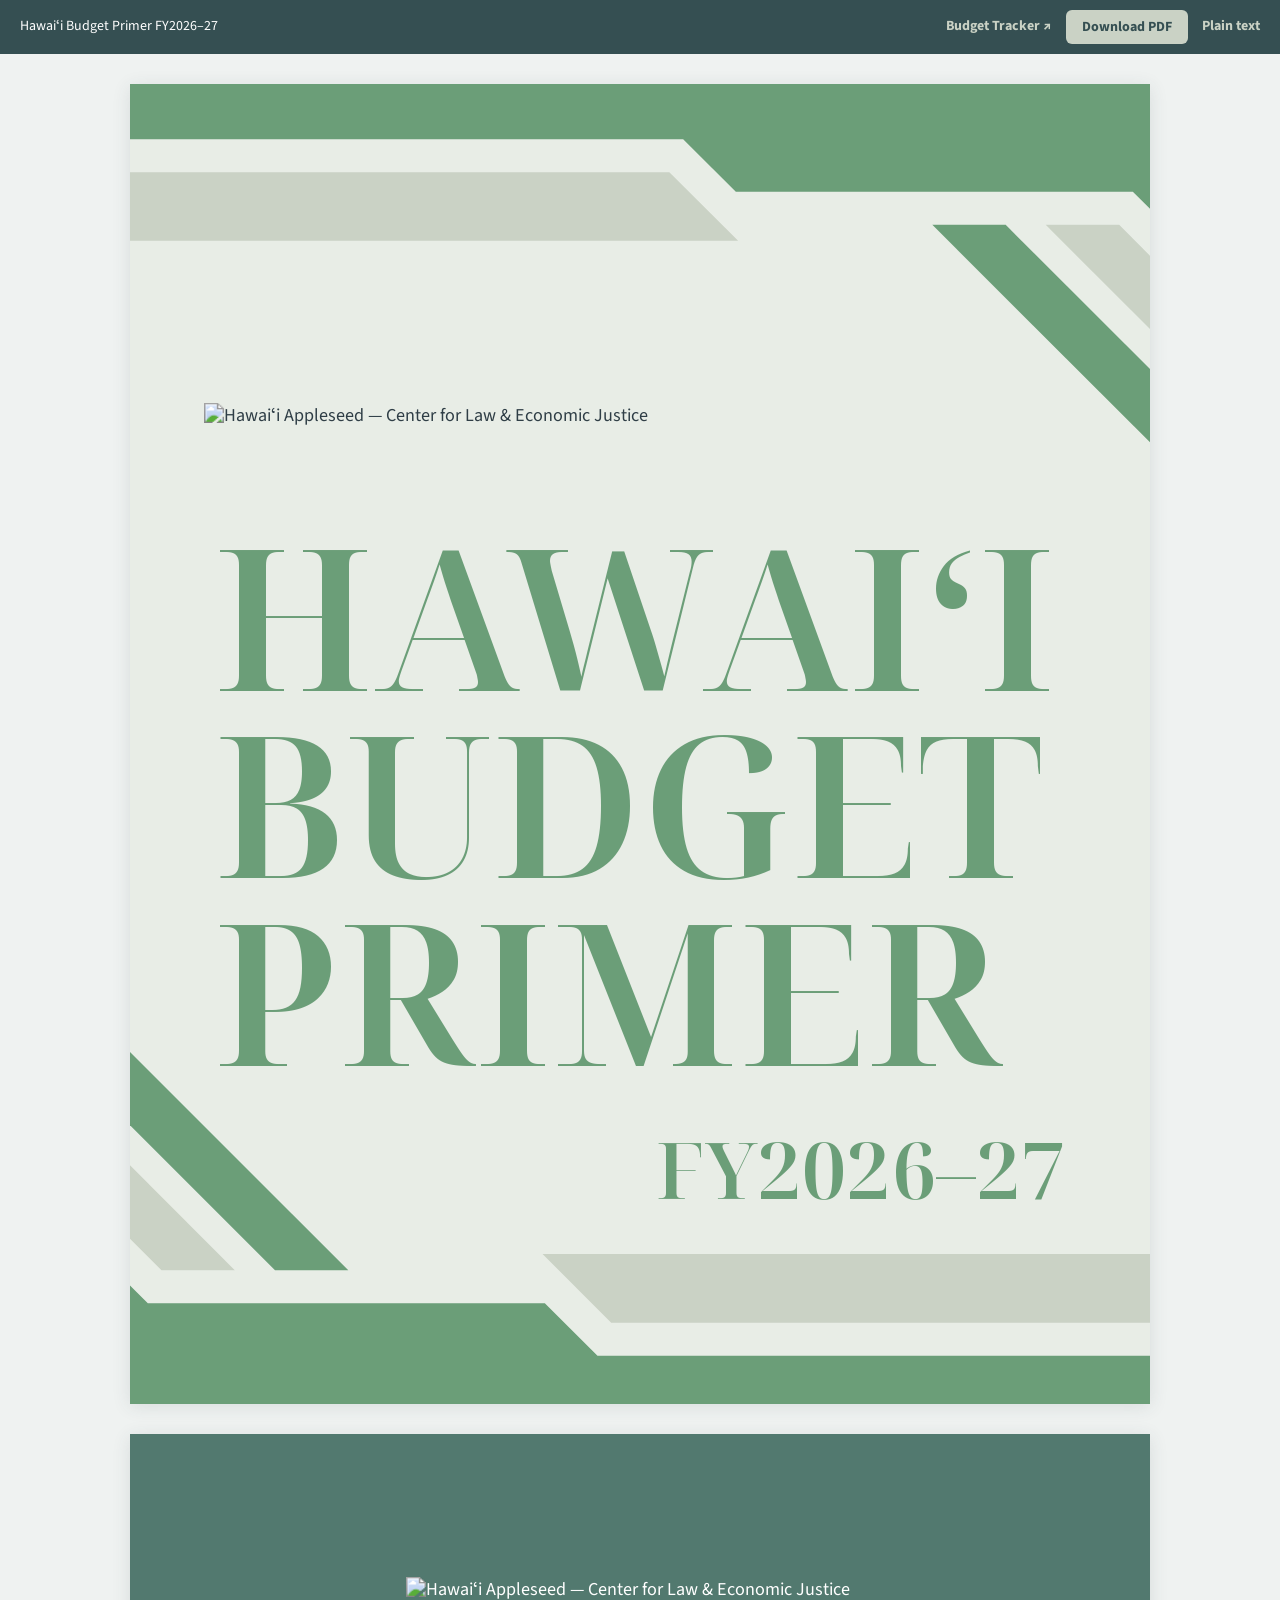
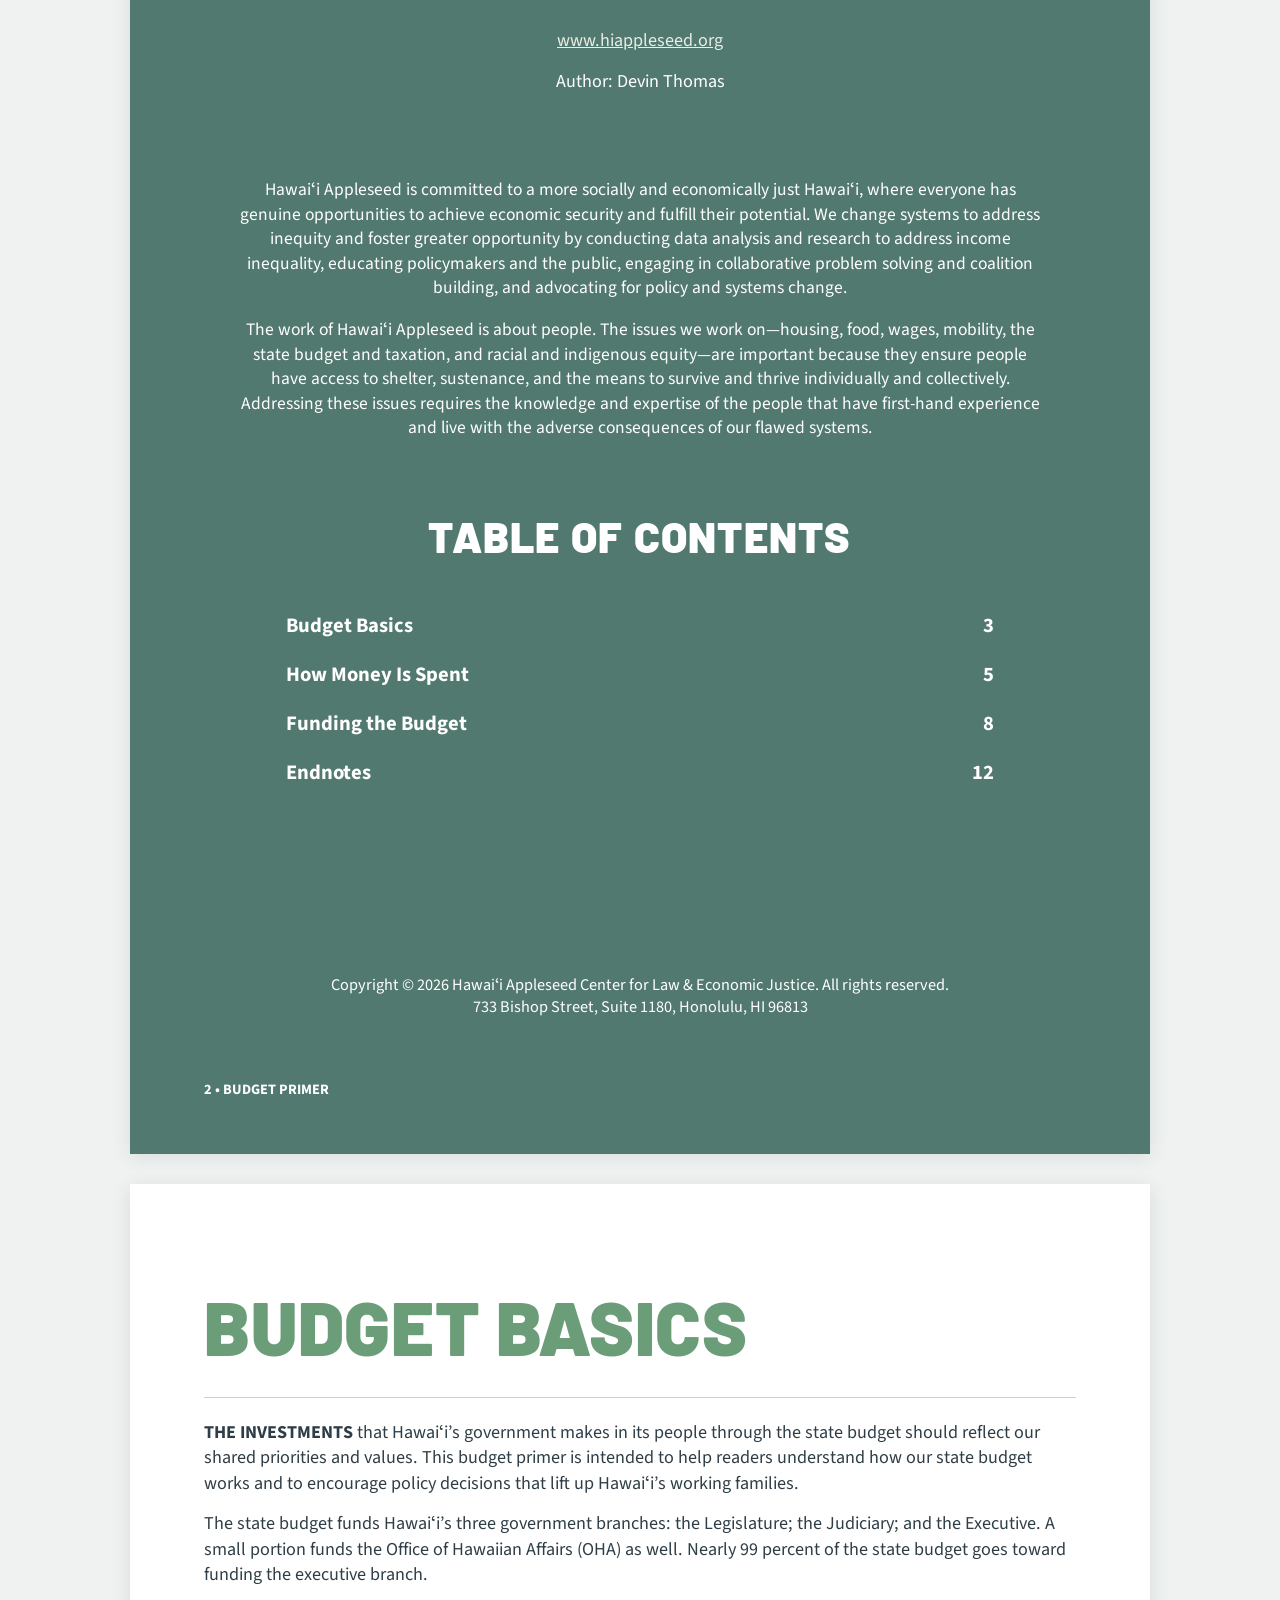
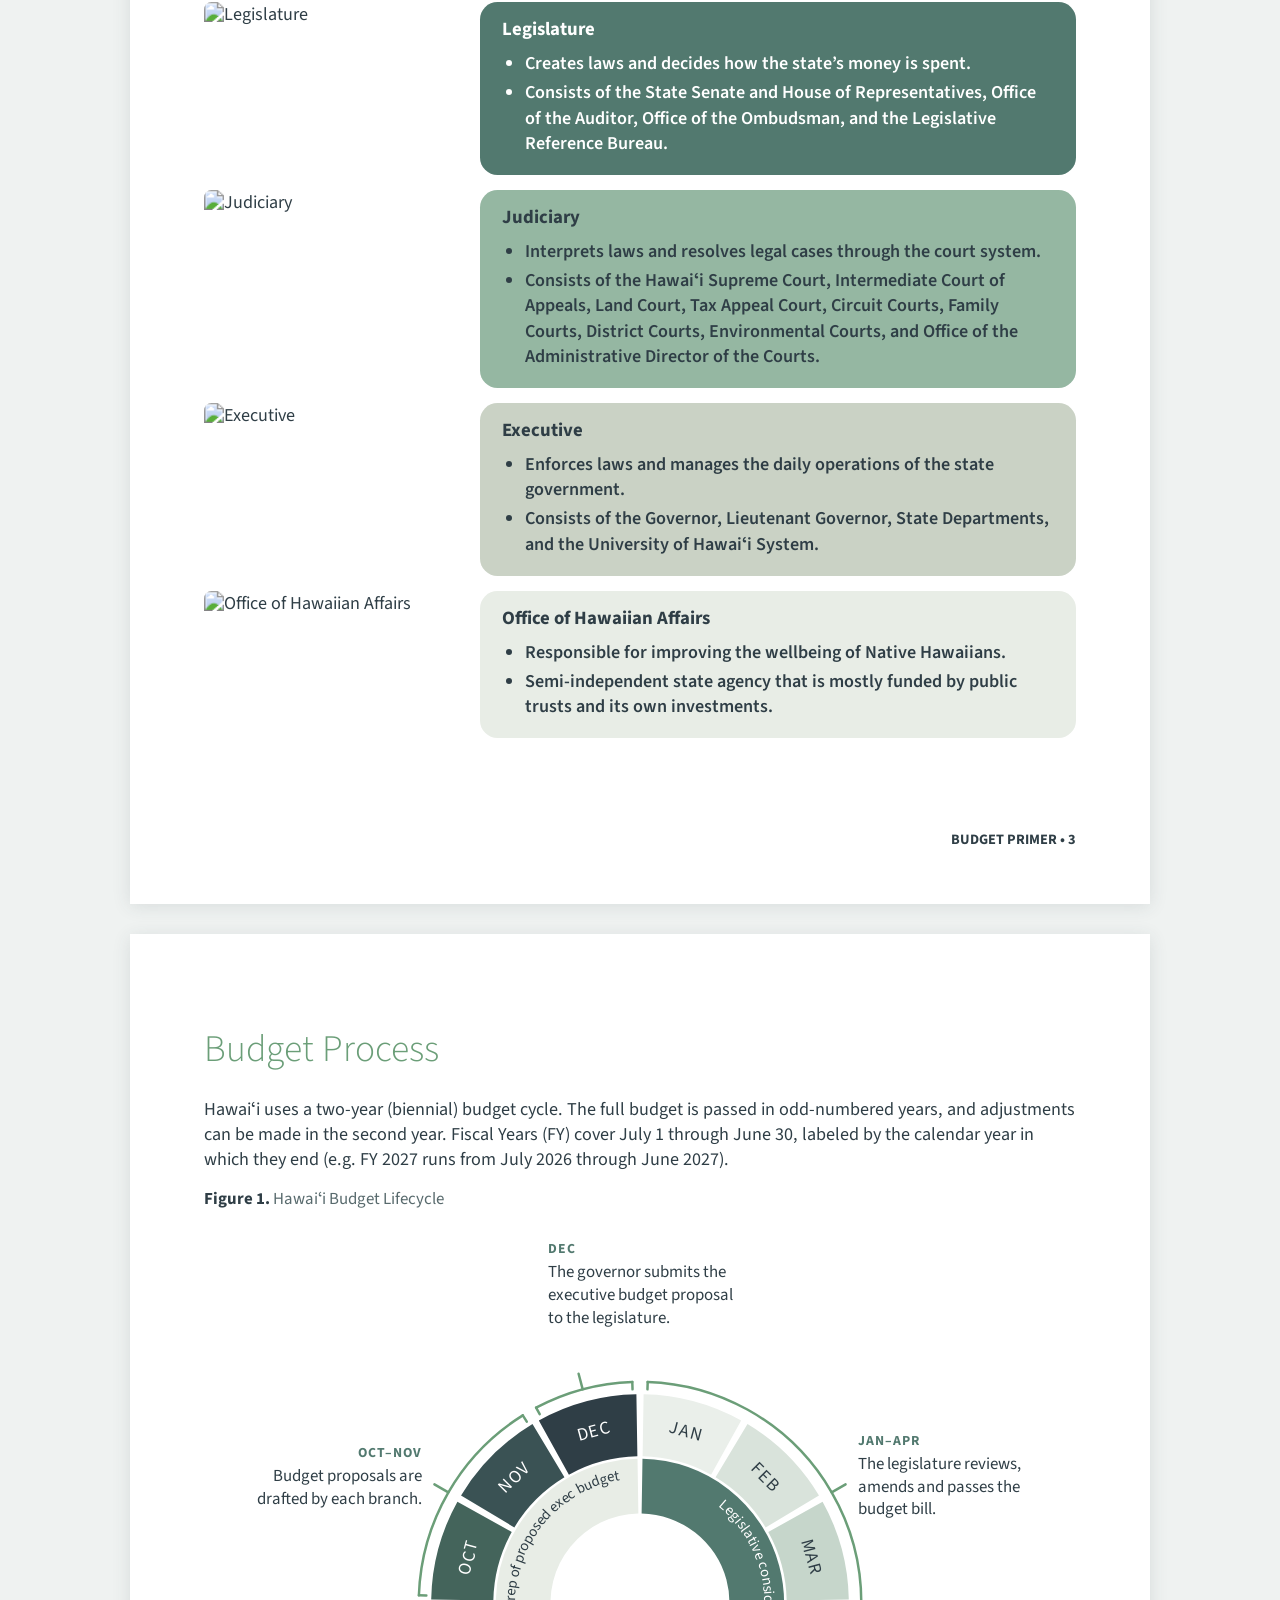
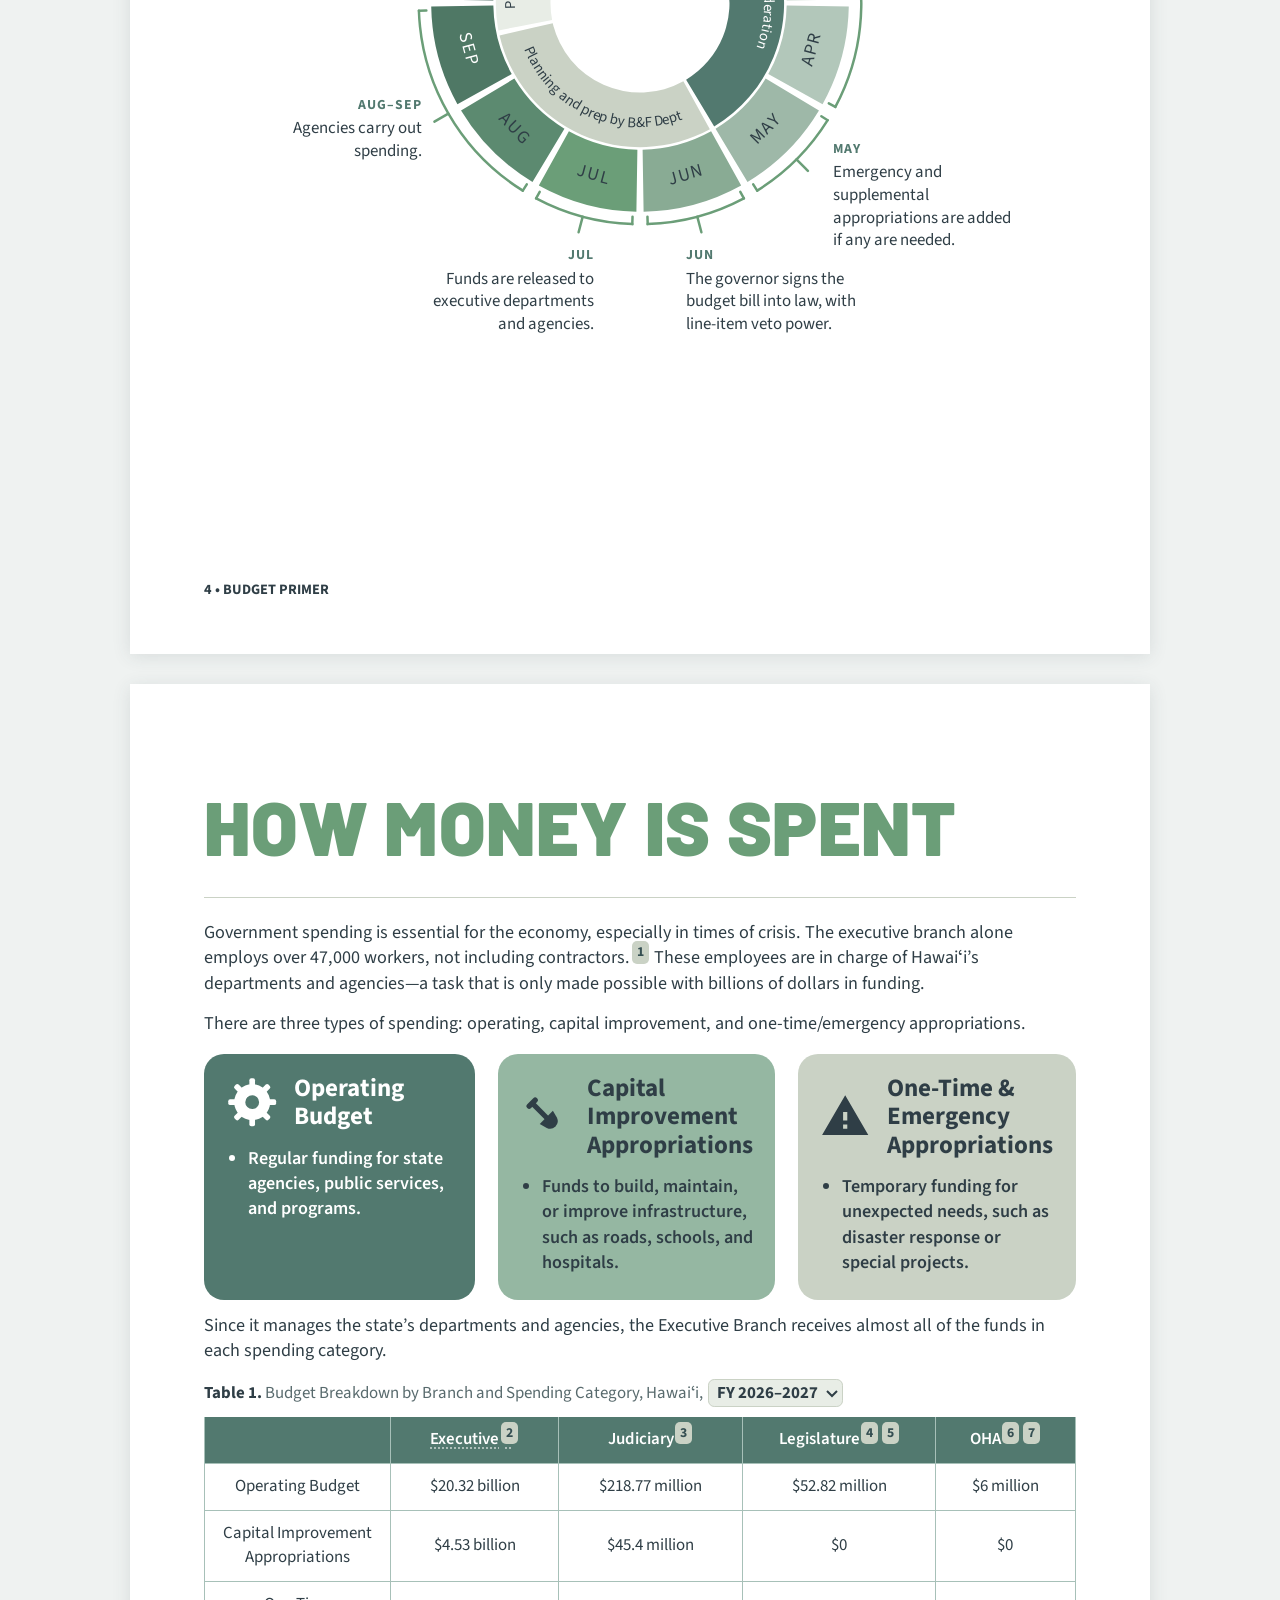
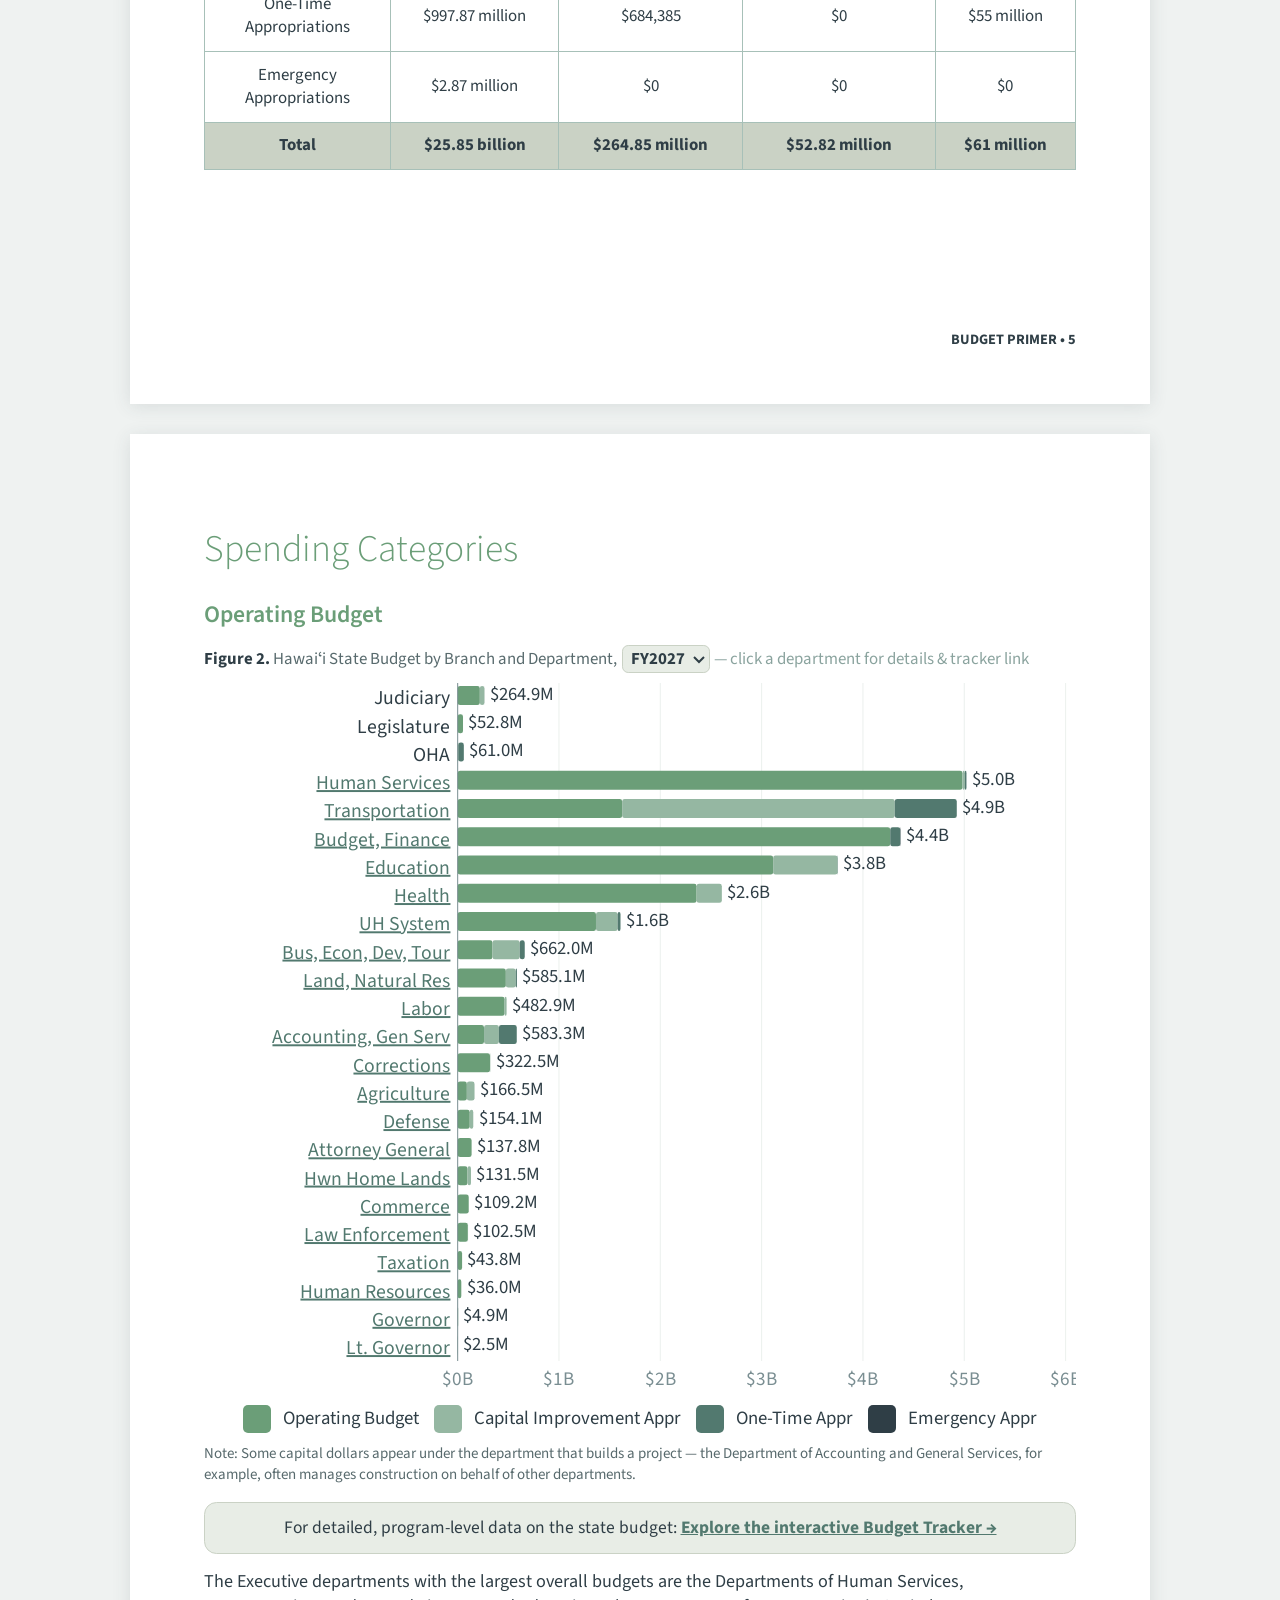
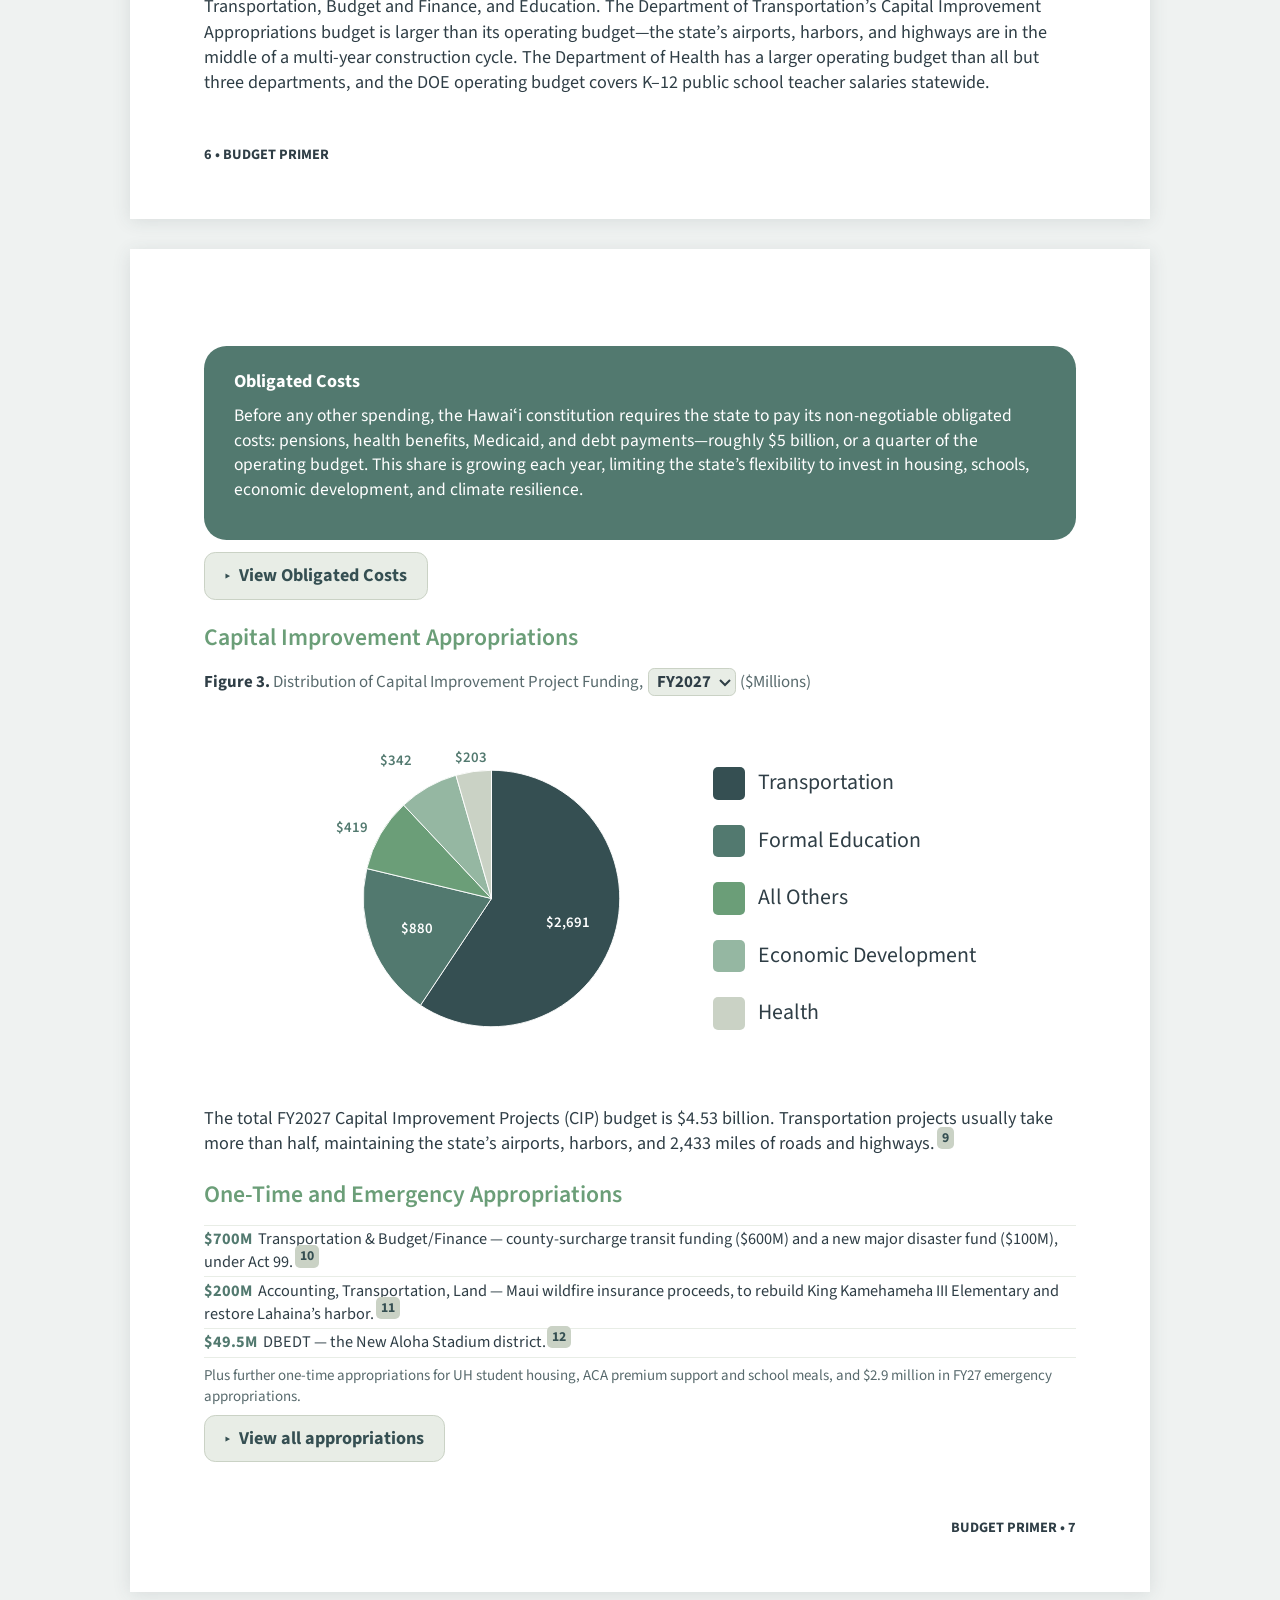
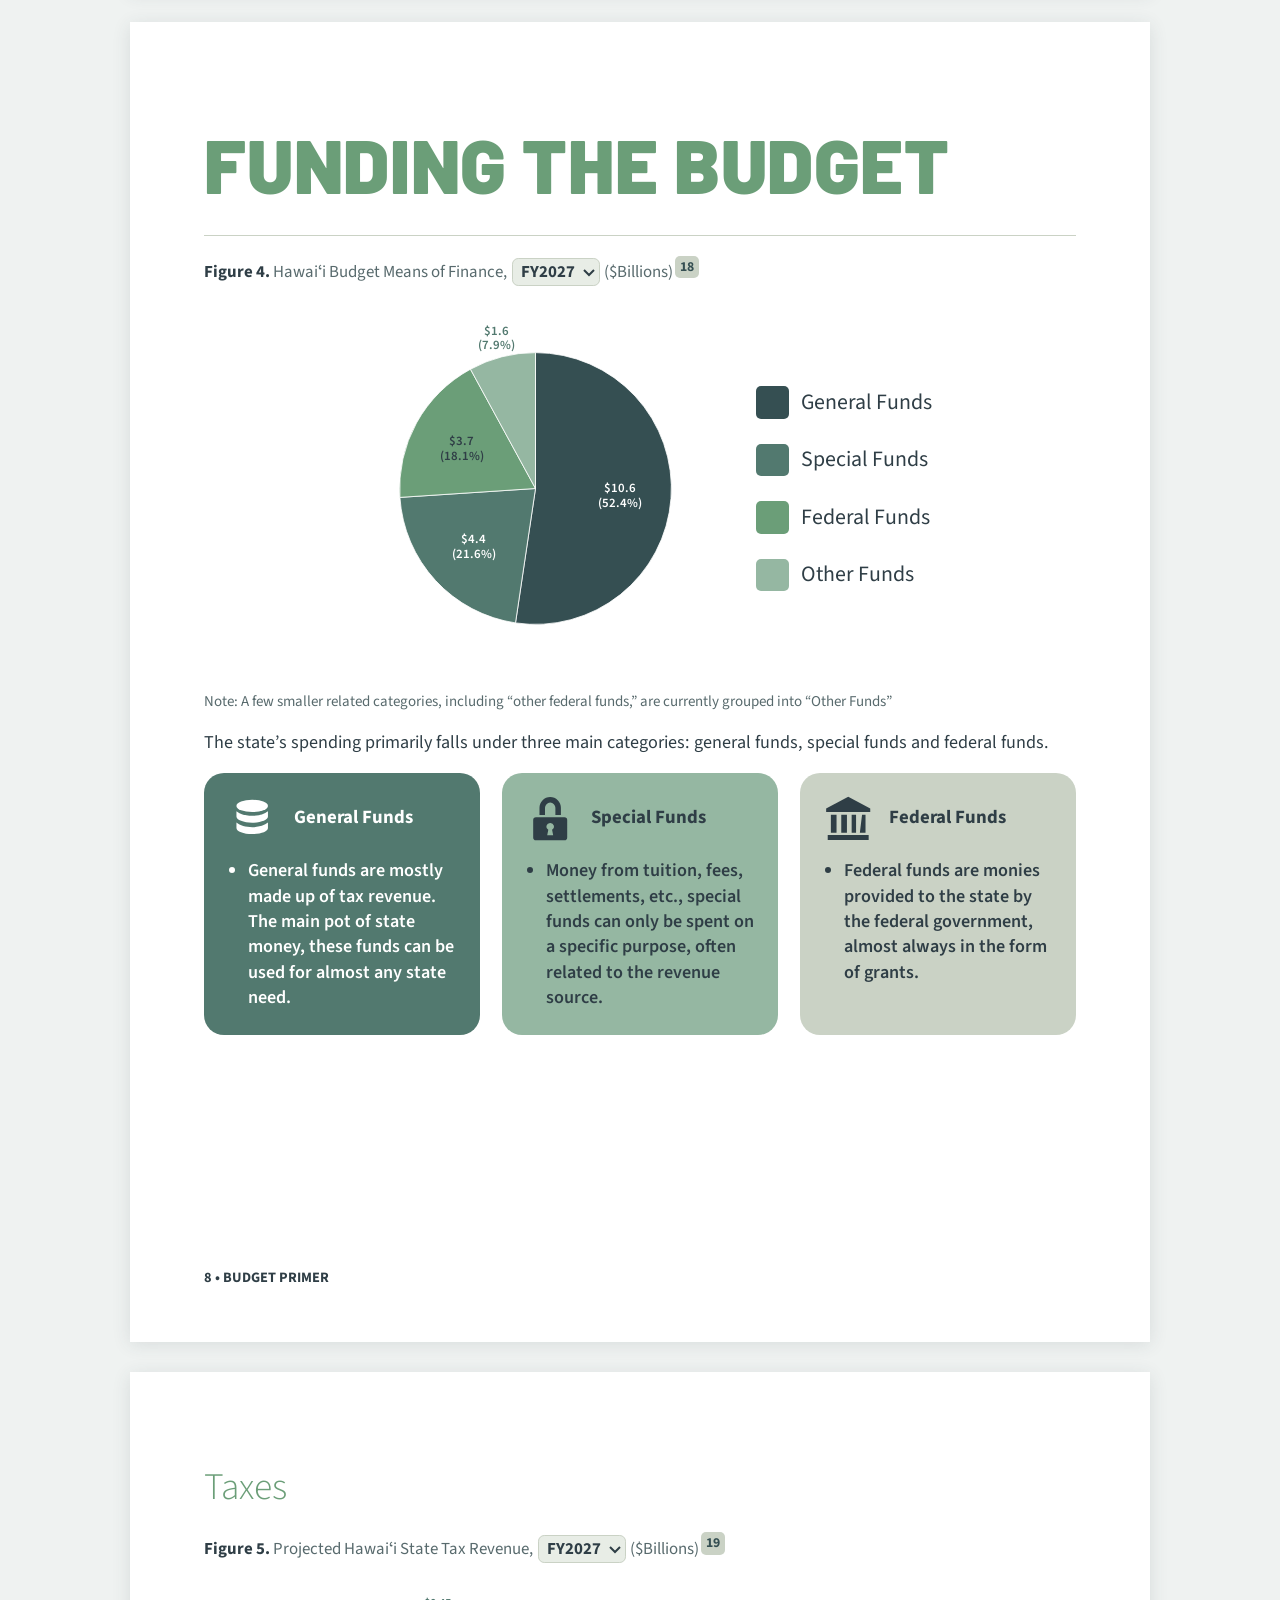
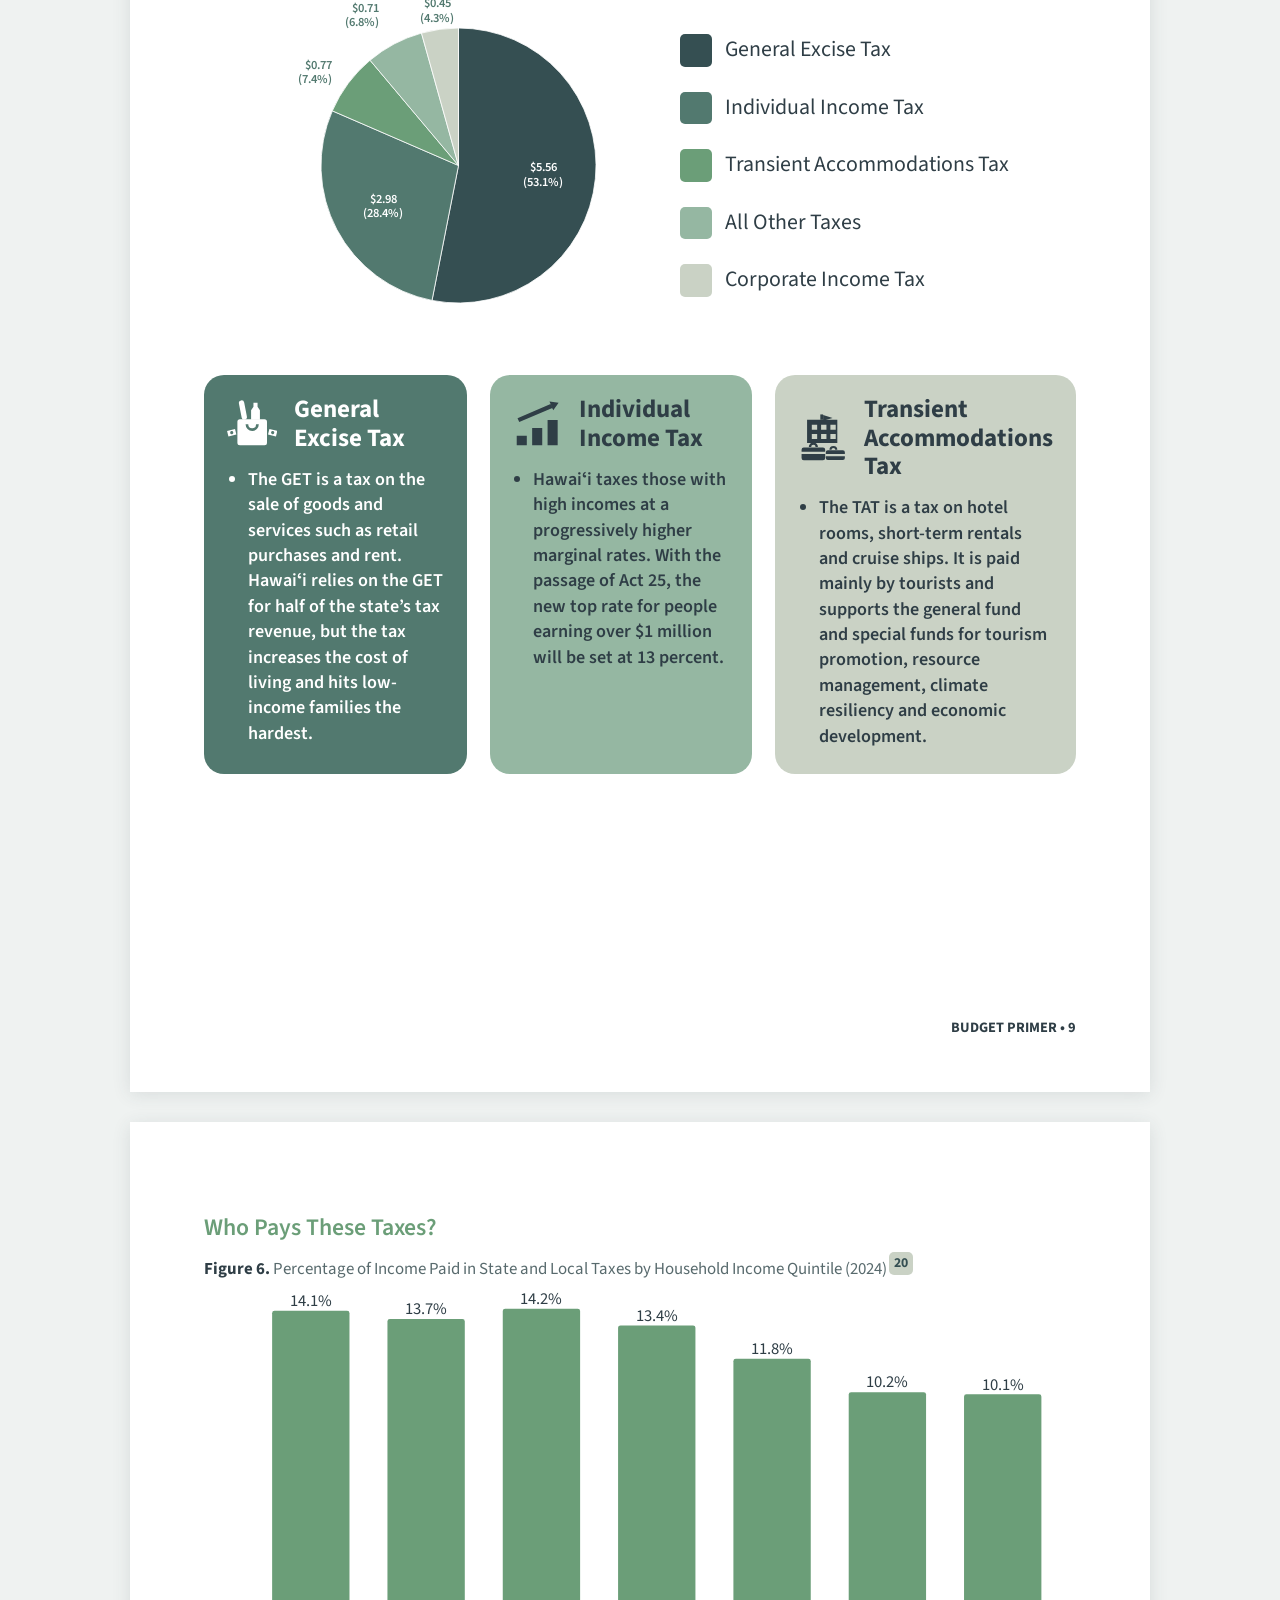
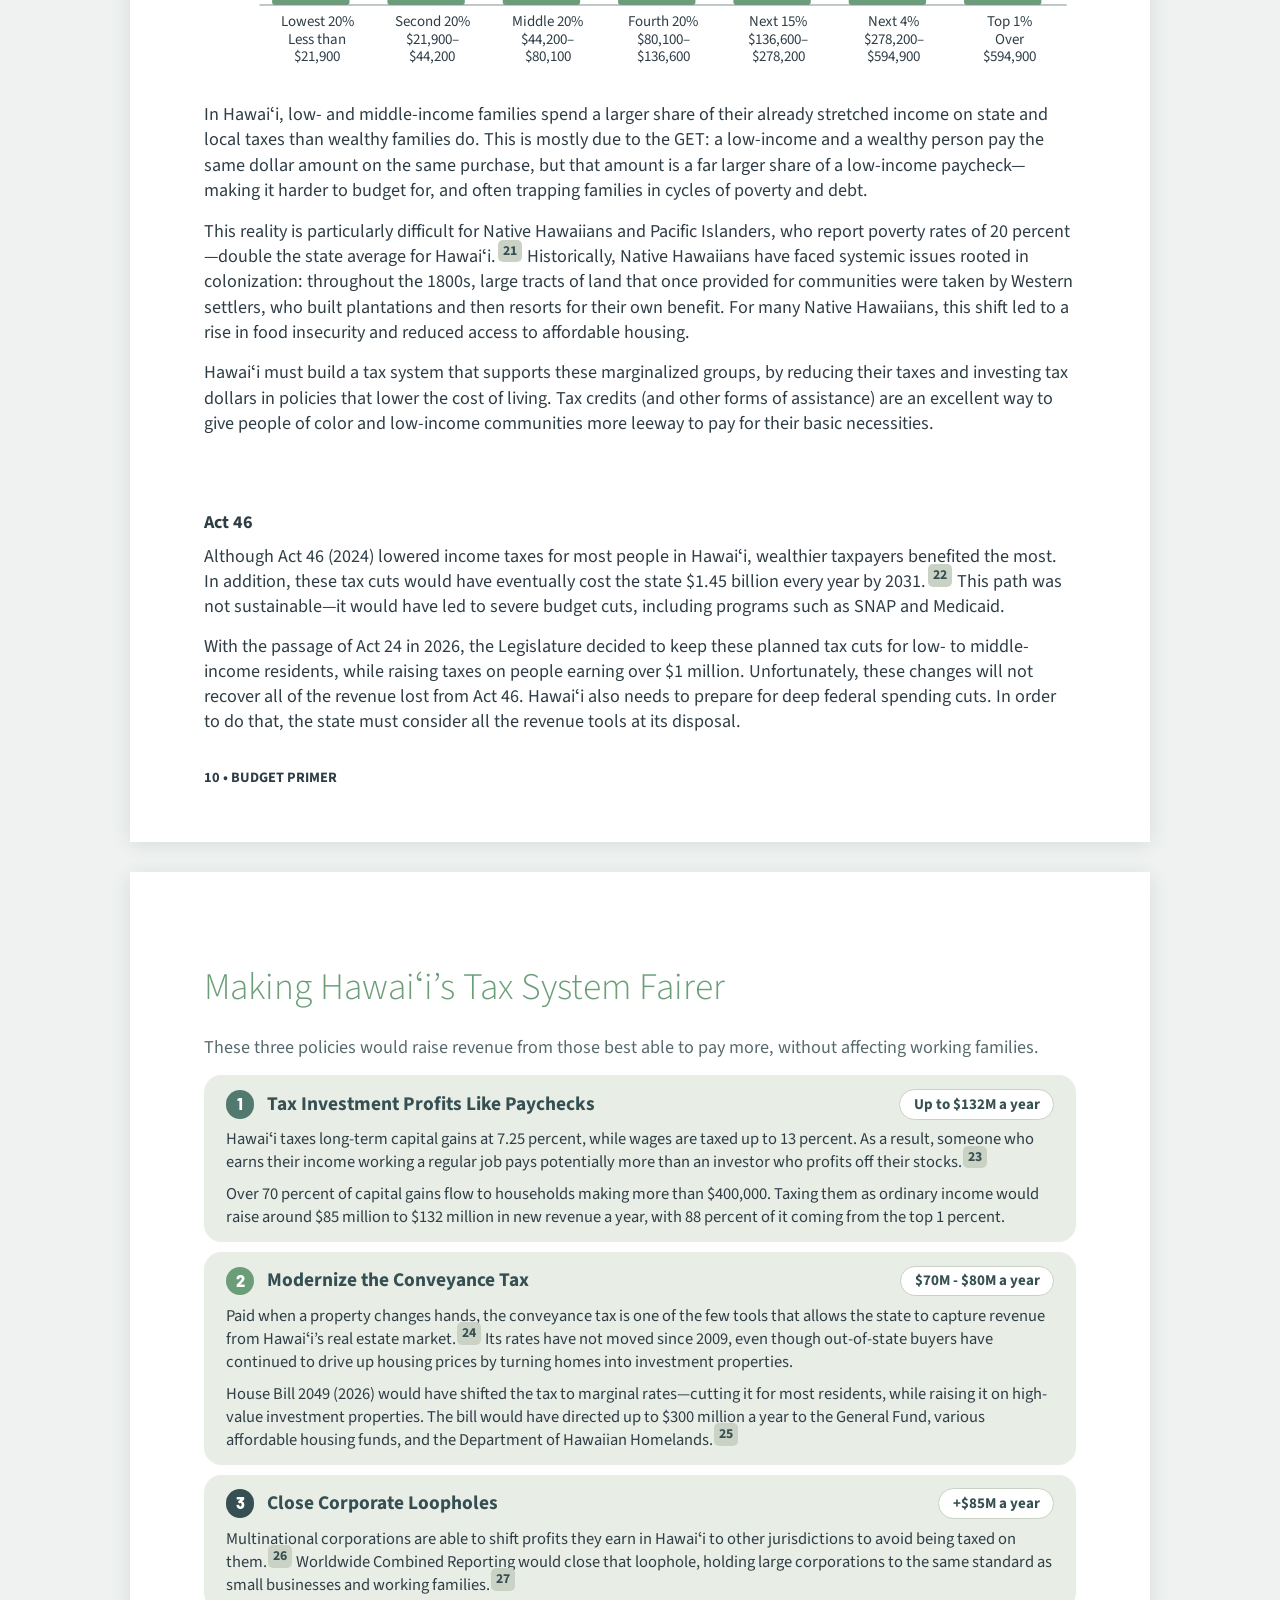
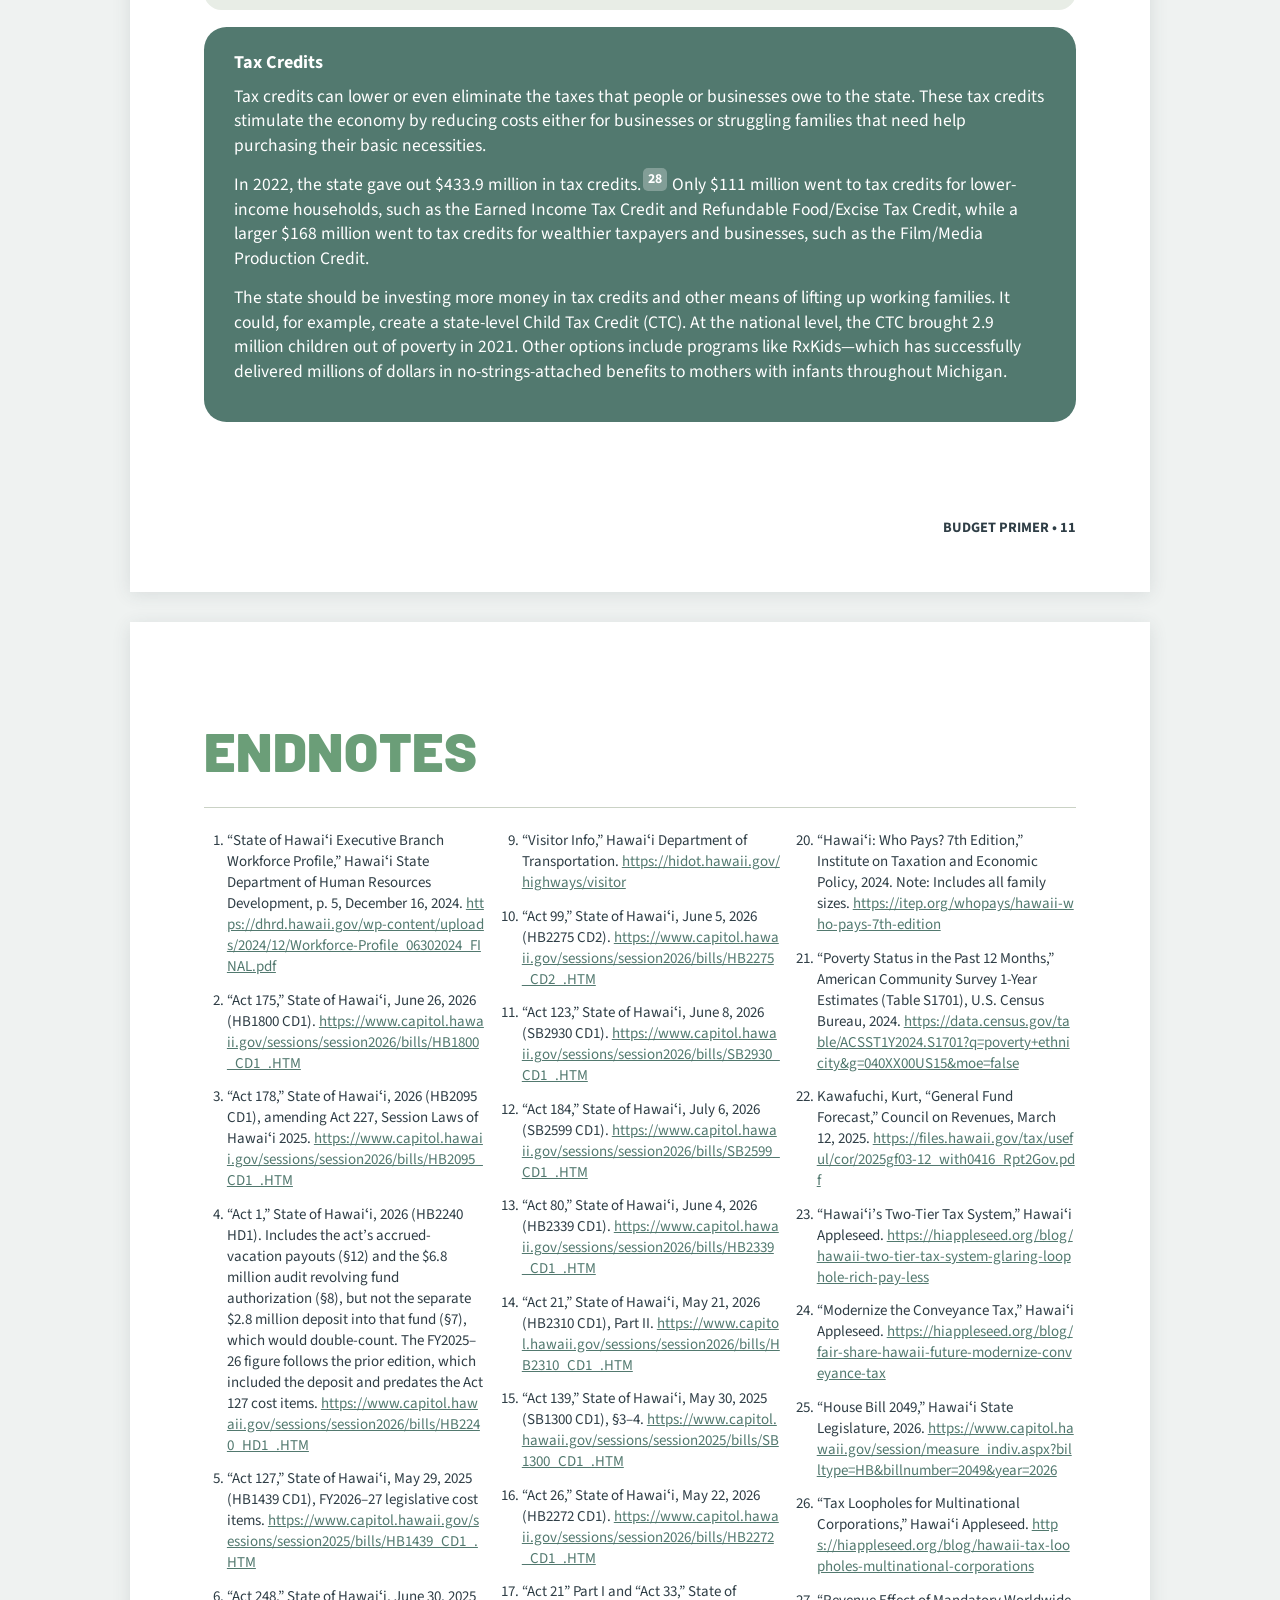
==== commit 88085ea2: "vendor engine from primer-editor Automated copy by python3 -m docsync.vendor (primer-editor is the e" ====
--- a/docs/primer/index.html
+++ b/docs/primer/index.html
@@ -86,9 +86,9 @@
  <p>Government spending is essential for the economy, especially in times of crisis. The executive branch alone employs over 47,000 workers, not including contractors.<sup><a class="fn" href="#en1" data-fn="1">1</a></sup> These employees are in charge of Hawaiʻi’s departments and agencies—a task that is only made possible with billions of dollars in funding.</p>
  <p>There are three types of spending: operating, capital improvement, and one-time/emergency appropriations.</p>
  <div class="cards3">
-  <div class="card" style="background:#52796F;min-height:1.83in"><h4 class="card-ico-h ds-detachable"><style>@media screen and (max-width:8.5in){.ds-graphic{width:auto !important;max-width:100% !important}}</style><span class="ds-graphic card-ico" style="display:inline-block;vertical-align:middle;line-height:0;width:0.42in"><svg style="display:block;width:100%;height:auto" viewBox="0 0 32 32" fill="currentColor" fill-rule="evenodd" aria-hidden="true"><rect x="14.2" y="0.8" width="3.6" height="7" rx="1.2"/><rect x="14.2" y="24.2" width="3.6" height="7" rx="1.2"/><rect x="0.8" y="14.2" width="7" height="3.6" rx="1.2"/><rect x="24.2" y="14.2" width="7" height="3.6" rx="1.2"/><rect x="14.2" y="0.8" width="3.6" height="7" rx="1.2" transform="rotate(45 16 16)"/><rect x="14.2" y="24.2" width="3.6" height="7" rx="1.2" transform="rotate(45 16 16)"/><rect x="0.8" y="14.2" width="7" height="3.6" rx="1.2" transform="rotate(45 16 16)"/><rect x="24.2" y="14.2" width="7" height="3.6" rx="1.2" transform="rotate(45 16 16)"/><path d="M16 4.6a11.4 11.4 0 1 0 0 22.8 11.4 11.4 0 0 0 0-22.8zm0 7a4.4 4.4 0 1 1 0 8.8 4.4 4.4 0 0 1 0-8.8z"/></svg></span>Operating Budget</h4><div class="ds-detachable"><ul><li>Regular funding for state agencies, public services, and programs.</li></ul></div></div>
-  <div class="card light" style="background:#95B7A2"><h4 class="card-ico-h"><span class="ds-graphic card-ico" style="display:inline-block;vertical-align:middle;line-height:0;width:0.42in"><svg style="display:block;width:100%;height:auto" viewBox="0 0 32 32" fill="currentColor" aria-hidden="true"><g transform="rotate(-45 16 16)"><rect x="11.6" y="2.6" width="8.8" height="3.4" rx="1.7"/><rect x="14.4" y="5.4" width="3.2" height="12.4"/><path d="M10.1 17h11.8l-1.3 5a4.9 4.9 0 0 1-9.2 0z"/></g></svg></span>Capital Improvement Appropriations</h4><ul><li>Funds to build, maintain, or improve infrastructure, such as roads, schools, and hospitals.</li></ul></div>
-  <div class="card light" style="background:#CAD2C5"><h4 class="card-ico-h"><span class="ds-graphic card-ico" style="display:inline-block;vertical-align:middle;line-height:0;width:0.42in"><svg style="display:block;width:100%;height:auto" viewBox="0 0 24 24" fill="currentColor" fill-rule="evenodd" aria-hidden="true"><path d="M1 21h22L12 2 1 21zm12-3h-2v-2h2v2zm0-4h-2v-4h2v4z"/></svg></span>One-Time &amp; Emergency Appropriations</h4><ul><li>Temporary funding for unexpected needs, such as disaster response or special projects.</li></ul></div>
+  <div class="card" style="background:#52796F;position:relative;min-height:1.83in"><h4 class="card-ico-h ds-detachable" style="position:relative"><style>@media screen and (max-width:8.5in){.ds-graphic{width:auto !important;max-width:100% !important}}</style><span class="ds-graphic card-ico" style="display:inline-block;vertical-align:middle;line-height:0;width:0.42in"><svg style="display:block;width:100%;height:auto" viewBox="0 0 32 32" fill="currentColor" fill-rule="evenodd" aria-hidden="true"><rect x="14.2" y="0.8" width="3.6" height="7" rx="1.2"/><rect x="14.2" y="24.2" width="3.6" height="7" rx="1.2"/><rect x="0.8" y="14.2" width="7" height="3.6" rx="1.2"/><rect x="24.2" y="14.2" width="7" height="3.6" rx="1.2"/><rect x="14.2" y="0.8" width="3.6" height="7" rx="1.2" transform="rotate(45 16 16)"/><rect x="14.2" y="24.2" width="3.6" height="7" rx="1.2" transform="rotate(45 16 16)"/><rect x="0.8" y="14.2" width="7" height="3.6" rx="1.2" transform="rotate(45 16 16)"/><rect x="24.2" y="14.2" width="7" height="3.6" rx="1.2" transform="rotate(45 16 16)"/><path d="M16 4.6a11.4 11.4 0 1 0 0 22.8 11.4 11.4 0 0 0 0-22.8zm0 7a4.4 4.4 0 1 1 0 8.8 4.4 4.4 0 0 1 0-8.8z"/></svg></span>Operating Budget</h4><div class="ds-detachable"><ul><li>Regular funding for state agencies, public services, and programs.</li></ul></div></div>
+  <div class="card light" style="background:#95B7A2;position:relative"><h4 class="card-ico-h"><span class="ds-graphic card-ico" style="display:inline-block;vertical-align:middle;line-height:0;width:0.42in"><svg style="display:block;width:100%;height:auto" viewBox="0 0 32 32" fill="currentColor" aria-hidden="true"><g transform="rotate(-45 16 16)"><rect x="11.6" y="2.6" width="8.8" height="3.4" rx="1.7"/><rect x="14.4" y="5.4" width="3.2" height="12.4"/><path d="M10.1 17h11.8l-1.3 5a4.9 4.9 0 0 1-9.2 0z"/></g></svg></span>Capital Improvement Appropriations</h4><ul><li>Funds to build, maintain, or improve infrastructure, such as roads, schools, and hospitals.</li></ul></div>
+  <div class="card light" style="background:#CAD2C5;position:relative"><h4 class="card-ico-h"><span class="ds-graphic card-ico" style="display:inline-block;vertical-align:middle;line-height:0;width:0.42in"><svg style="display:block;width:100%;height:auto" viewBox="0 0 24 24" fill="currentColor" fill-rule="evenodd" aria-hidden="true"><path d="M1 21h22L12 2 1 21zm12-3h-2v-2h2v2zm0-4h-2v-4h2v4z"/></svg></span>One-Time &amp; Emergency Appropriations</h4><ul><li>Temporary funding for unexpected needs, such as disaster response or special projects.</li></ul></div>
  </div>
  <p>Since it manages the state’s departments and agencies, the Executive Branch receives almost all of the funds in each spending category.</p>
  <p class="figcap"><b>Table 1.</b> Budget Breakdown by Branch and Spending Category, Hawaiʻi, <select class="fy-pick" data-fig="table1" aria-label="Fiscal year"><option value="2027">FY 2026–2027</option><option value="2026">FY 2025–2026</option></select></p>
@@ -123,9 +123,9 @@
  <h3 class="sub2">Operating Budget</h3>
  <p class="figcap"><b>Figure 2.</b> Hawaiʻi State Budget by Branch and Department, <select class="fy-pick" data-fig="fig2" aria-label="Fiscal year"><option value="2027">FY2027</option><option value="2026">FY2026</option></select>
  <span class="noprint figcap-hint">— click a department for details &amp; tracker link</span></p>
- <div class="ds-chart-scroll" style="--ds-chart-min:657px"><svg viewBox="0 0 720 592" class="chart" data-fig="fig2" data-fy="2027" role="img"><line x1="150" y1="0" x2="150" y2="558" stroke="#D7DEDC" stroke-width="1"/><text x="150" y="574" text-anchor="middle" class="ax">$0B</text><line x1="243" y1="0" x2="243" y2="558" stroke="#D7DEDC" stroke-width="1"/><text x="243" y="574" text-anchor="middle" class="ax">$1B</text><line x1="335" y1="0" x2="335" y2="558" stroke="#D7DEDC" stroke-width="1"/><text x="335" y="574" text-anchor="middle" class="ax">$2B</text><line x1="428" y1="0" x2="428" y2="558" stroke="#D7DEDC" stroke-width="1"/><text x="428" y="574" text-anchor="middle" class="ax">$3B</text><line x1="521" y1="0" x2="521" y2="558" stroke="#D7DEDC" stroke-width="1"/><text x="521" y="574" text-anchor="middle" class="ax">$4B</text><line x1="614" y1="0" x2="614" y2="558" stroke="#D7DEDC" stroke-width="1"/><text x="614" y="574" text-anchor="middle" class="ax">$5B</text><text x="142" y="17" text-anchor="end" class="ylab">Judiciary</text><rect x="150.0" y="4" width="20.3" height="17" fill="#6B9E78" class="iv" data-tip="Judiciary — Operating: $219M"/><rect x="170.3" y="4" width="4.2" height="17" fill="#95B7A2" class="iv" data-tip="Judiciary — Capital: $45.4M"/><rect x="174.5" y="4" width="0.8" height="17" fill="#52796F" class="iv" data-tip="Judiciary — One-Time: $0.68M"/><text x="180" y="17" class="vlab">$265M</text><text x="142" y="40" text-anchor="end" class="ylab">Legislature</text><rect x="150.0" y="27" width="4.9" height="17" fill="#6B9E78" class="iv" data-tip="Legislature — Operating: $52.8M"/><text x="160" y="40" class="vlab">$52.8M</text><text x="142" y="63" text-anchor="end" class="ylab">OHA</text><rect x="150.0" y="50" width="0.8" height="17" fill="#6B9E78" class="iv" data-tip="OHA — Operating: $6M"/><rect x="150.6" y="50" width="5.1" height="17" fill="#52796F" class="iv" data-tip="OHA — One-Time: $55M"/><text x="161" y="63" class="vlab">$61M</text><text x="142" y="86" text-anchor="end" class="ylab lk" data-dept="HMS">Human Services</text><rect x="150.0" y="73" width="462.0" height="17" fill="#6B9E78" class="iv" data-tip="Human Services — Operating: $5B · click for tracker link" data-dept="HMS"/><rect x="612.0" y="73" width="2.1" height="17" fill="#95B7A2" class="iv" data-tip="Human Services — Capital: $22.8M · click for tracker link" data-dept="HMS"/><rect x="614.1" y="73" width="1.5" height="17" fill="#52796F" class="iv" data-tip="Human Services — One-Time: $16.5M · click for tracker link" data-dept="HMS"/><text x="621" y="86" class="vlab">$5B</text><text x="142" y="109" text-anchor="end" class="ylab lk" data-dept="TRN">Transportation</text><rect x="150.0" y="96" width="150.5" height="17" fill="#6B9E78" class="iv" data-tip="Transportation — Operating: $1.6B · click for tracker link" data-dept="TRN"/><rect x="300.5" y="96" width="249.5" height="17" fill="#95B7A2" class="iv" data-tip="Transportation — Capital: $2.7B · click for tracker link" data-dept="TRN"/><rect x="550.0" y="96" width="56.7" height="17" fill="#52796F" class="iv" data-tip="Transportation — One-Time: $612M · click for tracker link" data-dept="TRN"/><text x="612" y="109" class="vlab">$4.9B</text><text x="142" y="132" text-anchor="end" class="ylab lk" data-dept="BUF">Budget, Finance</text><rect x="150.0" y="119" width="395.9" height="17" fill="#6B9E78" class="iv" data-tip="Budget, Finance — Operating: $4.3B · click for tracker link" data-dept="BUF"/><rect x="545.9" y="119" width="9.3" height="17" fill="#52796F" class="iv" data-tip="Budget, Finance — One-Time: $100M · click for tracker link" data-dept="BUF"/><rect x="555.1" y="119" width="0.8" height="17" fill="#2F3E46" class="iv" data-tip="Budget, Finance — Emergency: $2.87M · click for tracker link" data-dept="BUF"/><text x="560" y="132" class="vlab">$4.4B</text><text x="142" y="155" text-anchor="end" class="ylab lk" data-dept="EDN">Education</text><rect x="150.0" y="142" width="288.7" height="17" fill="#6B9E78" class="iv" data-tip="Education — Operating: $3.1B · click for tracker link" data-dept="EDN"/><rect x="438.7" y="142" width="58.9" height="17" fill="#95B7A2" class="iv" data-tip="Education — Capital: $636M · click for tracker link" data-dept="EDN"/><rect x="497.7" y="142" width="0.8" height="17" fill="#52796F" class="iv" data-tip="Education — One-Time: $3.37M · click for tracker link" data-dept="EDN"/><text x="503" y="155" class="vlab">$3.8B</text><text x="142" y="178" text-anchor="end" class="ylab lk" data-dept="HTH">Health</text><rect x="150.0" y="165" width="218.7" height="17" fill="#6B9E78" class="iv" data-tip="Health — Operating: $2.4B · click for tracker link" data-dept="HTH"/><rect x="368.7" y="165" width="23.1" height="17" fill="#95B7A2" class="iv" data-tip="Health — Capital: $249M · click for tracker link" data-dept="HTH"/><text x="397" y="178" class="vlab">$2.6B</text><text x="142" y="201" text-anchor="end" class="ylab lk" data-dept="UOH">UH System</text><rect x="150.0" y="188" width="126.6" height="17" fill="#6B9E78" class="iv" data-tip="UH System — Operating: $1.4B · click for tracker link" data-dept="UOH"/><rect x="276.6" y="188" width="19.8" height="17" fill="#95B7A2" class="iv" data-tip="UH System — Capital: $214M · click for tracker link" data-dept="UOH"/><rect x="296.4" y="188" width="2.6" height="17" fill="#52796F" class="iv" data-tip="UH System — One-Time: $28.5M · click for tracker link" data-dept="UOH"/><text x="304" y="201" class="vlab">$1.6B</text><text x="142" y="224" text-anchor="end" class="ylab lk" data-dept="BED">Bus, Econ, Dev, Tour</text><rect x="150.0" y="211" width="31.9" height="17" fill="#6B9E78" class="iv" data-tip="Bus, Econ, Dev, Tour — Operating: $344M · click for tracker link" data-dept="BED"/><rect x="181.9" y="211" width="24.9" height="17" fill="#95B7A2" class="iv" data-tip="Bus, Econ, Dev, Tour — Capital: $269M · click for tracker link" data-dept="BED"/><rect x="206.8" y="211" width="4.6" height="17" fill="#52796F" class="iv" data-tip="Bus, Econ, Dev, Tour — One-Time: $49.5M · click for tracker link" data-dept="BED"/><text x="216" y="224" class="vlab">$662M</text><text x="142" y="247" text-anchor="end" class="ylab lk" data-dept="LNR">Land, Natural Res</text><rect x="150.0" y="234" width="44.1" height="17" fill="#6B9E78" class="iv" data-tip="Land, Natural Res — Operating: $475M · click for tracker link" data-dept="LNR"/><rect x="194.1" y="234" width="9.1" height="17" fill="#95B7A2" class="iv" data-tip="Land, Natural Res — Capital: $97.7M · click for tracker link" data-dept="LNR"/><rect x="203.1" y="234" width="1.1" height="17" fill="#52796F" class="iv" data-tip="Land, Natural Res — One-Time: $12M · click for tracker link" data-dept="LNR"/><text x="209" y="247" class="vlab">$585M</text><text x="142" y="270" text-anchor="end" class="ylab lk" data-dept="LBR">Labor</text><rect x="150.0" y="257" width="42.9" height="17" fill="#6B9E78" class="iv" data-tip="Labor — Operating: $463M · click for tracker link" data-dept="LBR"/><rect x="192.9" y="257" width="1.9" height="17" fill="#95B7A2" class="iv" data-tip="Labor — Capital: $20M · click for tracker link" data-dept="LBR"/><text x="200" y="270" class="vlab">$483M</text><text x="142" y="293" text-anchor="end" class="ylab lk" data-dept="AGS">Accounting, Gen Serv</text><rect x="150.0" y="280" width="24.1" height="17" fill="#6B9E78" class="iv" data-tip="Accounting, Gen Serv — Operating: $260M · click for tracker link" data-dept="AGS"/><rect x="174.1" y="280" width="13.6" height="17" fill="#95B7A2" class="iv" data-tip="Accounting, Gen Serv — Capital: $147M · click for tracker link" data-dept="AGS"/><rect x="187.8" y="280" width="16.3" height="17" fill="#52796F" class="iv" data-tip="Accounting, Gen Serv — One-Time: $176M · click for tracker link" data-dept="AGS"/><text x="209" y="293" class="vlab">$583M</text><text x="142" y="316" text-anchor="end" class="ylab lk" data-dept="PSD">Corrections</text><rect x="150.0" y="303" width="29.6" height="17" fill="#6B9E78" class="iv" data-tip="Corrections — Operating: $319M · click for tracker link" data-dept="PSD"/><rect x="179.6" y="303" width="0.8" height="17" fill="#95B7A2" class="iv" data-tip="Corrections — Capital: $3M · click for tracker link" data-dept="PSD"/><text x="185" y="316" class="vlab">$322M</text><text x="142" y="339" text-anchor="end" class="ylab lk" data-dept="AGR">Agriculture</text><rect x="150.0" y="326" width="8.4" height="17" fill="#6B9E78" class="iv" data-tip="Agriculture — Operating: $90.6M · click for tracker link" data-dept="AGR"/><rect x="158.4" y="326" width="7.0" height="17" fill="#95B7A2" class="iv" data-tip="Agriculture — Capital: $76M · click for tracker link" data-dept="AGR"/><text x="170" y="339" class="vlab">$167M</text><text x="142" y="362" text-anchor="end" class="ylab lk" data-dept="DEF">Defense</text><rect x="150.0" y="349" width="11.1" height="17" fill="#6B9E78" class="iv" data-tip="Defense — Operating: $119M · click for tracker link" data-dept="DEF"/><rect x="161.1" y="349" width="3.2" height="17" fill="#95B7A2" class="iv" data-tip="Defense — Capital: $34.8M · click for tracker link" data-dept="DEF"/><text x="169" y="362" class="vlab">$154M</text><text x="142" y="385" text-anchor="end" class="ylab lk" data-dept="ATG">Attorney General</text><rect x="150.0" y="372" width="12.8" height="17" fill="#6B9E78" class="iv" data-tip="Attorney General — Operating: $138M · click for tracker link" data-dept="ATG"/><text x="168" y="385" class="vlab">$138M</text><text x="142" y="408" text-anchor="end" class="ylab lk" data-dept="HHL">Hwn Home Lands</text><rect x="150.0" y="395" width="9.0" height="17" fill="#6B9E78" class="iv" data-tip="Hwn Home Lands — Operating: $97.2M · click for tracker link" data-dept="HHL"/><rect x="159.0" y="395" width="3.2" height="17" fill="#95B7A2" class="iv" data-tip="Hwn Home Lands — Capital: $34.3M · click for tracker link" data-dept="HHL"/><text x="167" y="408" class="vlab">$131M</text><text x="142" y="431" text-anchor="end" class="ylab lk" data-dept="CCA">Commerce</text><rect x="150.0" y="418" width="10.1" height="17" fill="#6B9E78" class="iv" data-tip="Commerce — Operating: $109M · click for tracker link" data-dept="CCA"/><text x="165" y="431" class="vlab">$109M</text><text x="142" y="454" text-anchor="end" class="ylab lk" data-dept="LAW">Law Enforcement</text><rect x="150.0" y="441" width="9.3" height="17" fill="#6B9E78" class="iv" data-tip="Law Enforcement — Operating: $101M · click for tracker link" data-dept="LAW"/><rect x="159.3" y="441" width="0.8" height="17" fill="#95B7A2" class="iv" data-tip="Law Enforcement — Capital: $2M · click for tracker link" data-dept="LAW"/><text x="165" y="454" class="vlab">$103M</text><text x="142" y="477" text-anchor="end" class="ylab lk" data-dept="TAX">Taxation</text><rect x="150.0" y="464" width="4.1" height="17" fill="#6B9E78" class="iv" data-tip="Taxation — Operating: $43.8M · click for tracker link" data-dept="TAX"/><text x="159" y="477" class="vlab">$43.8M</text><text x="142" y="500" text-anchor="end" class="ylab lk" data-dept="HRD">Human Resources</text><rect x="150.0" y="487" width="3.3" height="17" fill="#6B9E78" class="iv" data-tip="Human Resources — Operating: $36M · click for tracker link" data-dept="HRD"/><text x="158" y="500" class="vlab">$36M</text><text x="142" y="523" text-anchor="end" class="ylab lk" data-dept="GOV">Governor</text><rect x="150.0" y="510" width="0.8" height="17" fill="#6B9E78" class="iv" data-tip="Governor — Operating: $4.93M · click for tracker link" data-dept="GOV"/><text x="155" y="523" class="vlab">$4.93M</text><text x="142" y="546" text-anchor="end" class="ylab lk" data-dept="LTG">Lt. Governor</text><rect x="150.0" y="533" width="0.8" height="17" fill="#6B9E78" class="iv" data-tip="Lt. Governor — Operating: $2.5M · click for tracker link" data-dept="LTG"/><text x="155" y="546" class="vlab">$2.5M</text></svg></div>
- <div class="ds-chart-scroll" style="--ds-chart-min:657px"><svg viewBox="0 0 720 592" class="chart" data-fig="fig2" data-fy="2026" hidden role="img"><line x1="150" y1="0" x2="150" y2="558" stroke="#D7DEDC" stroke-width="1"/><text x="150" y="574" text-anchor="middle" class="ax">$0B</text><line x1="243" y1="0" x2="243" y2="558" stroke="#D7DEDC" stroke-width="1"/><text x="243" y="574" text-anchor="middle" class="ax">$1B</text><line x1="335" y1="0" x2="335" y2="558" stroke="#D7DEDC" stroke-width="1"/><text x="335" y="574" text-anchor="middle" class="ax">$2B</text><line x1="428" y1="0" x2="428" y2="558" stroke="#D7DEDC" stroke-width="1"/><text x="428" y="574" text-anchor="middle" class="ax">$3B</text><line x1="521" y1="0" x2="521" y2="558" stroke="#D7DEDC" stroke-width="1"/><text x="521" y="574" text-anchor="middle" class="ax">$4B</text><line x1="614" y1="0" x2="614" y2="558" stroke="#D7DEDC" stroke-width="1"/><text x="614" y="574" text-anchor="middle" class="ax">$5B</text><text x="142" y="17" text-anchor="end" class="ylab">Judiciary</text><rect x="150.0" y="4" width="19.9" height="17" fill="#6B9E78" class="iv" data-tip="Judiciary — Operating: $215M"/><rect x="169.9" y="4" width="1.2" height="17" fill="#95B7A2" class="iv" data-tip="Judiciary — Capital: $12.9M"/><text x="176" y="17" class="vlab">$227M</text><text x="142" y="40" text-anchor="end" class="ylab">Legislature</text><rect x="150.0" y="27" width="4.8" height="17" fill="#6B9E78" class="iv" data-tip="Legislature — Operating: $51.6M"/><text x="160" y="40" class="vlab">$51.6M</text><text x="142" y="63" text-anchor="end" class="ylab">OHA</text><rect x="150.0" y="50" width="0.8" height="17" fill="#6B9E78" class="iv" data-tip="OHA — Operating: $6M"/><text x="156" y="63" class="vlab">$6M</text><text x="142" y="86" text-anchor="end" class="ylab lk" data-dept="HMS">Human Services</text><rect x="150.0" y="73" width="442.3" height="17" fill="#6B9E78" class="iv" data-tip="Human Services — Operating: $4.8B · click for tracker link" data-dept="HMS"/><rect x="592.3" y="73" width="3.2" height="17" fill="#95B7A2" class="iv" data-tip="Human Services — Capital: $34.4M · click for tracker link" data-dept="HMS"/><text x="601" y="86" class="vlab">$4.8B</text><text x="142" y="109" text-anchor="end" class="ylab lk" data-dept="BUF">Budget, Finance</text><rect x="150.0" y="96" width="389.5" height="17" fill="#6B9E78" class="iv" data-tip="Budget, Finance — Operating: $4.2B · click for tracker link" data-dept="BUF"/><text x="544" y="109" class="vlab">$4.2B</text><text x="142" y="132" text-anchor="end" class="ylab lk" data-dept="EDN">Education</text><rect x="150.0" y="119" width="284.7" height="17" fill="#6B9E78" class="iv" data-tip="Education — Operating: $3.1B · click for tracker link" data-dept="EDN"/><rect x="434.7" y="119" width="35.1" height="17" fill="#95B7A2" class="iv" data-tip="Education — Capital: $378M · click for tracker link" data-dept="EDN"/><text x="475" y="132" class="vlab">$3.4B</text><text x="142" y="155" text-anchor="end" class="ylab lk" data-dept="TRN">Transportation</text><rect x="150.0" y="142" width="152.6" height="17" fill="#6B9E78" class="iv" data-tip="Transportation — Operating: $1.6B · click for tracker link" data-dept="TRN"/><rect x="302.6" y="142" width="165.2" height="17" fill="#95B7A2" class="iv" data-tip="Transportation — Capital: $1.8B · click for tracker link" data-dept="TRN"/><text x="473" y="155" class="vlab">$3.4B</text><text x="142" y="178" text-anchor="end" class="ylab lk" data-dept="HTH">Health</text><rect x="150.0" y="165" width="206.3" height="17" fill="#6B9E78" class="iv" data-tip="Health — Operating: $2.2B · click for tracker link" data-dept="HTH"/><rect x="356.3" y="165" width="10.4" height="17" fill="#95B7A2" class="iv" data-tip="Health — Capital: $112M · click for tracker link" data-dept="HTH"/><text x="372" y="178" class="vlab">$2.3B</text><text x="142" y="201" text-anchor="end" class="ylab lk" data-dept="UOH">UH System</text><rect x="150.0" y="188" width="126.4" height="17" fill="#6B9E78" class="iv" data-tip="UH System — Operating: $1.4B · click for tracker link" data-dept="UOH"/><rect x="276.4" y="188" width="19.4" height="17" fill="#95B7A2" class="iv" data-tip="UH System — Capital: $209M · click for tracker link" data-dept="UOH"/><text x="301" y="201" class="vlab">$1.6B</text><text x="142" y="224" text-anchor="end" class="ylab lk" data-dept="BED">Bus, Econ, Dev, Tour</text><rect x="150.0" y="211" width="27.1" height="17" fill="#6B9E78" class="iv" data-tip="Bus, Econ, Dev, Tour — Operating: $292M · click for tracker link" data-dept="BED"/><rect x="177.1" y="211" width="33.9" height="17" fill="#95B7A2" class="iv" data-tip="Bus, Econ, Dev, Tour — Capital: $366M · click for tracker link" data-dept="BED"/><text x="216" y="224" class="vlab">$658M</text><text x="142" y="247" text-anchor="end" class="ylab lk" data-dept="LBR">Labor</text><rect x="150.0" y="234" width="43.0" height="17" fill="#6B9E78" class="iv" data-tip="Labor — Operating: $464M · click for tracker link" data-dept="LBR"/><rect x="193.0" y="234" width="1.9" height="17" fill="#95B7A2" class="iv" data-tip="Labor — Capital: $20M · click for tracker link" data-dept="LBR"/><text x="200" y="247" class="vlab">$484M</text><text x="142" y="270" text-anchor="end" class="ylab lk" data-dept="AGS">Accounting, Gen Serv</text><rect x="150.0" y="257" width="24.2" height="17" fill="#6B9E78" class="iv" data-tip="Accounting, Gen Serv — Operating: $261M · click for tracker link" data-dept="AGS"/><rect x="174.2" y="257" width="20.0" height="17" fill="#95B7A2" class="iv" data-tip="Accounting, Gen Serv — Capital: $216M · click for tracker link" data-dept="AGS"/><text x="199" y="270" class="vlab">$477M</text><text x="142" y="293" text-anchor="end" class="ylab lk" data-dept="LNR">Land, Natural Res</text><rect x="150.0" y="280" width="34.0" height="17" fill="#6B9E78" class="iv" data-tip="Land, Natural Res — Operating: $367M · click for tracker link" data-dept="LNR"/><rect x="184.0" y="280" width="7.0" height="17" fill="#95B7A2" class="iv" data-tip="Land, Natural Res — Capital: $75M · click for tracker link" data-dept="LNR"/><text x="196" y="293" class="vlab">$442M</text><text x="142" y="316" text-anchor="end" class="ylab lk" data-dept="PSD">Corrections</text><rect x="150.0" y="303" width="29.7" height="17" fill="#6B9E78" class="iv" data-tip="Corrections — Operating: $320M · click for tracker link" data-dept="PSD"/><rect x="179.7" y="303" width="0.9" height="17" fill="#95B7A2" class="iv" data-tip="Corrections — Capital: $10M · click for tracker link" data-dept="PSD"/><text x="186" y="316" class="vlab">$330M</text><text x="142" y="339" text-anchor="end" class="ylab lk" data-dept="DEF">Defense</text><rect x="150.0" y="326" width="10.5" height="17" fill="#6B9E78" class="iv" data-tip="Defense — Operating: $113M · click for tracker link" data-dept="DEF"/><rect x="160.5" y="326" width="9.8" height="17" fill="#95B7A2" class="iv" data-tip="Defense — Capital: $106M · click for tracker link" data-dept="DEF"/><text x="175" y="339" class="vlab">$219M</text><text x="142" y="362" text-anchor="end" class="ylab lk" data-dept="HHL">Hwn Home Lands</text><rect x="150.0" y="349" width="15.3" height="17" fill="#6B9E78" class="iv" data-tip="Hwn Home Lands — Operating: $165M · click for tracker link" data-dept="HHL"/><rect x="165.3" y="349" width="1.9" height="17" fill="#95B7A2" class="iv" data-tip="Hwn Home Lands — Capital: $20M · click for tracker link" data-dept="HHL"/><text x="172" y="362" class="vlab">$185M</text><text x="142" y="385" text-anchor="end" class="ylab lk" data-dept="ATG">Attorney General</text><rect x="150.0" y="372" width="12.6" height="17" fill="#6B9E78" class="iv" data-tip="Attorney General — Operating: $135M · click for tracker link" data-dept="ATG"/><text x="168" y="385" class="vlab">$135M</text><text x="142" y="408" text-anchor="end" class="ylab lk" data-dept="CCA">Commerce</text><rect x="150.0" y="395" width="11.0" height="17" fill="#6B9E78" class="iv" data-tip="Commerce — Operating: $119M · click for tracker link" data-dept="CCA"/><text x="166" y="408" class="vlab">$119M</text><text x="142" y="431" text-anchor="end" class="ylab lk" data-dept="LAW">Law Enforcement</text><rect x="150.0" y="418" width="9.1" height="17" fill="#6B9E78" class="iv" data-tip="Law Enforcement — Operating: $98.2M · click for tracker link" data-dept="LAW"/><rect x="159.1" y="418" width="0.8" height="17" fill="#95B7A2" class="iv" data-tip="Law Enforcement — Capital: $3M · click for tracker link" data-dept="LAW"/><text x="164" y="431" class="vlab">$101M</text><text x="142" y="454" text-anchor="end" class="ylab lk" data-dept="AGR">Agriculture</text><rect x="150.0" y="441" width="7.0" height="17" fill="#6B9E78" class="iv" data-tip="Agriculture — Operating: $75.7M · click for tracker link" data-dept="AGR"/><rect x="157.0" y="441" width="0.8" height="17" fill="#95B7A2" class="iv" data-tip="Agriculture — Capital: $5M · click for tracker link" data-dept="AGR"/><text x="162" y="454" class="vlab">$80.7M</text><text x="142" y="477" text-anchor="end" class="ylab lk" data-dept="TAX">Taxation</text><rect x="150.0" y="464" width="4.0" height="17" fill="#6B9E78" class="iv" data-tip="Taxation — Operating: $43M · click for tracker link" data-dept="TAX"/><text x="159" y="477" class="vlab">$43M</text><text x="142" y="500" text-anchor="end" class="ylab lk" data-dept="HRD">Human Resources</text><rect x="150.0" y="487" width="3.4" height="17" fill="#6B9E78" class="iv" data-tip="Human Resources — Operating: $37.1M · click for tracker link" data-dept="HRD"/><text x="158" y="500" class="vlab">$37.1M</text><text x="142" y="523" text-anchor="end" class="ylab lk" data-dept="GOV">Governor</text><rect x="150.0" y="510" width="0.8" height="17" fill="#6B9E78" class="iv" data-tip="Governor — Operating: $4.55M · click for tracker link" data-dept="GOV"/><text x="155" y="523" class="vlab">$4.55M</text><text x="142" y="546" text-anchor="end" class="ylab lk" data-dept="LTG">Lt. Governor</text><rect x="150.0" y="533" width="0.8" height="17" fill="#6B9E78" class="iv" data-tip="Lt. Governor — Operating: $2.56M · click for tracker link" data-dept="LTG"/><text x="155" y="546" class="vlab">$2.56M</text></svg></div>
- <div class="legend"><div class="lg"><span class="sw" style="background:#6B9E78"></span>Operating Budget</div><div class="lg"><span class="sw" style="background:#95B7A2"></span>Capital Improvement Appr</div><div class="lg"><span class="sw" style="background:#52796F"></span>One-Time Appr</div><div class="lg"><span class="sw" style="background:#2F3E46"></span>Emergency Appr</div></div>
+ <div data-fig="fig2" data-fy="2027"><div class="ds-tip" hidden></div><style>.ds-tip{position:fixed;z-index:99;pointer-events:none;background:#2F3E46;color:#fff;font:500 12px/1.35 system-ui,sans-serif;padding:5px 8px;border-radius:5px;max-width:15em;opacity:0;transition:opacity .09s}.ds-tip[data-on]{opacity:1}[data-tip]{cursor:default}@media print{.ds-tip{display:none}}</style><script>(function(){var t=document.querySelector(".ds-tip");if(!t)return;document.addEventListener("mousemove",function(e){var el=e.target.closest?e.target.closest("[data-tip]"):null;if(!el){t.removeAttribute("data-on");t.hidden=true;return;}t.hidden=false;t.textContent=el.getAttribute("data-tip");t.setAttribute("data-on","");var x=Math.min(e.clientX+14,innerWidth-t.offsetWidth-8);t.style.left=Math.max(4,x)+"px";t.style.top=Math.min(e.clientY+16,innerHeight-t.offsetHeight-8)+"px";});})();</script><span class="ds-graphic ds-chart" style="display:block;line-height:0;width:100%"><div class="ds-chart-scroll" style="--ds-chart-min:610px"><svg viewBox="0 0 7.26 5.97" class="chart" style="display:block;width:100%;height:auto"><line x1="2.1138" y1="0.0000" x2="2.1138" y2="5.6500" stroke="#E4EBE6" stroke-width="0.006"/><text x="2.1138" y="5.8500" text-anchor="middle" font-size="0.1600" fill="#7A8E92">$0B</text><line x1="2.9581" y1="0.0000" x2="2.9581" y2="5.6500" stroke="#E4EBE6" stroke-width="0.006"/><text x="2.9581" y="5.8500" text-anchor="middle" font-size="0.1600" fill="#7A8E92">$1B</text><line x1="3.8025" y1="0.0000" x2="3.8025" y2="5.6500" stroke="#E4EBE6" stroke-width="0.006"/><text x="3.8025" y="5.8500" text-anchor="middle" font-size="0.1600" fill="#7A8E92">$2B</text><line x1="4.6469" y1="0.0000" x2="4.6469" y2="5.6500" stroke="#E4EBE6" stroke-width="0.006"/><text x="4.6469" y="5.8500" text-anchor="middle" font-size="0.1600" fill="#7A8E92">$3B</text><line x1="5.4913" y1="0.0000" x2="5.4913" y2="5.6500" stroke="#E4EBE6" stroke-width="0.006"/><text x="5.4913" y="5.8500" text-anchor="middle" font-size="0.1600" fill="#7A8E92">$4B</text><line x1="6.3356" y1="0.0000" x2="6.3356" y2="5.6500" stroke="#E4EBE6" stroke-width="0.006"/><text x="6.3356" y="5.8500" text-anchor="middle" font-size="0.1600" fill="#7A8E92">$5B</text><line x1="7.1800" y1="0.0000" x2="7.1800" y2="5.6500" stroke="#E4EBE6" stroke-width="0.006"/><text x="7.1800" y="5.8500" text-anchor="middle" font-size="0.1600" fill="#7A8E92">$6B</text><rect class="ds-cbar ds-cbar-x" x="2.1138" y="0.0259" width="0.1847" height="0.1579" fill="#6B9E78" rx="0.0200" pointer-events="auto" data-tip="Judiciary — Operating Budget: $218.8M"/><rect class="ds-cbar ds-cbar-x" x="2.2985" y="0.0259" width="0.0383" height="0.1579" fill="#95B7A2" rx="0.0200" pointer-events="auto" data-tip="Judiciary — Capital Improvement Appr: $45.4M"/><rect class="ds-cbar ds-cbar-x" x="2.3368" y="0.0259" width="0.0006" height="0.1579" fill="#52796F" rx="0.0200" pointer-events="auto" data-tip="Judiciary — One-Time Appr: $684.4K"/><rect class="ds-cbar ds-cbar-x" x="2.3374" y="0.0259" width="0.0000" height="0.1579" fill="#2F3E46" rx="0.0200" pointer-events="auto" data-tip="Judiciary — Emergency Appr: $0.0"/><text x="2.3814" y="0.1397" font-size="0.1560" fill="#2F3E46">$264.9M</text><text x="2.0538" y="0.1777" text-anchor="end" font-size="0.1640" fill="#2F3E46">Judiciary</text><rect class="ds-cbar ds-cbar-x" x="2.1138" y="0.2613" width="0.0446" height="0.1579" fill="#6B9E78" rx="0.0200" pointer-events="auto" data-tip="Legislature — Operating Budget: $52.8M"/><rect class="ds-cbar ds-cbar-x" x="2.1584" y="0.2613" width="0.0000" height="0.1579" fill="#95B7A2" rx="0.0200" pointer-events="auto" data-tip="Legislature — Capital Improvement Appr: $0.0"/><rect class="ds-cbar ds-cbar-x" x="2.1584" y="0.2613" width="0.0000" height="0.1579" fill="#52796F" rx="0.0200" pointer-events="auto" data-tip="Legislature — One-Time Appr: $0.0"/><rect class="ds-cbar ds-cbar-x" x="2.1584" y="0.2613" width="0.0000" height="0.1579" fill="#2F3E46" rx="0.0200" pointer-events="auto" data-tip="Legislature — Emergency Appr: $0.0"/><text x="2.2024" y="0.3752" font-size="0.1560" fill="#2F3E46">$52.8M</text><text x="2.0538" y="0.4131" text-anchor="end" font-size="0.1640" fill="#2F3E46">Legislature</text><rect class="ds-cbar ds-cbar-x" x="2.1138" y="0.4967" width="0.0051" height="0.1579" fill="#6B9E78" rx="0.0200" pointer-events="auto" data-tip="OHA — Operating Budget: $6.0M"/><rect class="ds-cbar ds-cbar-x" x="2.1188" y="0.4967" width="0.0000" height="0.1579" fill="#95B7A2" rx="0.0200" pointer-events="auto" data-tip="OHA — Capital Improvement Appr: $0.0"/><rect class="ds-cbar ds-cbar-x" x="2.1188" y="0.4967" width="0.0464" height="0.1579" fill="#52796F" rx="0.0200" pointer-events="auto" data-tip="OHA — One-Time Appr: $55.0M"/><rect class="ds-cbar ds-cbar-x" x="2.1653" y="0.4967" width="0.0000" height="0.1579" fill="#2F3E46" rx="0.0200" pointer-events="auto" data-tip="OHA — Emergency Appr: $0.0"/><text x="2.2093" y="0.6106" font-size="0.1560" fill="#2F3E46">$61.0M</text><text x="2.0538" y="0.6485" text-anchor="end" font-size="0.1640" fill="#2F3E46">OHA</text><rect class="ds-cbar ds-cbar-x" x="2.1138" y="0.7321" width="4.2068" height="0.1579" fill="#6B9E78" rx="0.0200" pointer-events="auto" data-tip="Human Services — Operating Budget: $5.0B"/><rect class="ds-cbar ds-cbar-x" x="6.3206" y="0.7321" width="0.0193" height="0.1579" fill="#95B7A2" rx="0.0200" pointer-events="auto" data-tip="Human Services — Capital Improvement Appr: $22.8M"/><rect class="ds-cbar ds-cbar-x" x="6.3399" y="0.7321" width="0.0139" height="0.1579" fill="#52796F" rx="0.0200" pointer-events="auto" data-tip="Human Services — One-Time Appr: $16.5M"/><rect class="ds-cbar ds-cbar-x" x="6.3538" y="0.7321" width="0.0000" height="0.1579" fill="#2F3E46" rx="0.0200" pointer-events="auto" data-tip="Human Services — Emergency Appr: $0.0"/><text x="6.3978" y="0.8460" font-size="0.1560" fill="#2F3E46">$5.0B</text><text x="2.0538" y="0.8840" text-anchor="end" font-size="0.1640" fill="#2F3E46" class="lk" data-dept="HMS">Human Services</text><rect class="ds-cbar ds-cbar-x" x="2.1138" y="0.9676" width="1.3708" height="0.1579" fill="#6B9E78" rx="0.0200" pointer-events="auto" data-tip="Transportation — Operating Budget: $1.6B"/><rect class="ds-cbar ds-cbar-x" x="3.4845" y="0.9676" width="2.2718" height="0.1579" fill="#95B7A2" rx="0.0200" pointer-events="auto" data-tip="Transportation — Capital Improvement Appr: $2.7B"/><rect class="ds-cbar ds-cbar-x" x="5.7563" y="0.9676" width="0.5168" height="0.1579" fill="#52796F" rx="0.0200" pointer-events="auto" data-tip="Transportation — One-Time Appr: $612.0M"/><rect class="ds-cbar ds-cbar-x" x="6.2731" y="0.9676" width="0.0000" height="0.1579" fill="#2F3E46" rx="0.0200" pointer-events="auto" data-tip="Transportation — Emergency Appr: $0.0"/><text x="6.3171" y="1.0814" font-size="0.1560" fill="#2F3E46">$4.9B</text><text x="2.0538" y="1.1194" text-anchor="end" font-size="0.1640" fill="#2F3E46" class="lk" data-dept="TRN">Transportation</text><rect class="ds-cbar ds-cbar-x" x="2.1138" y="1.2030" width="3.6046" height="0.1579" fill="#6B9E78" rx="0.0200" pointer-events="auto" data-tip="Budget, Finance — Operating Budget: $4.3B"/><rect class="ds-cbar ds-cbar-x" x="5.7184" y="1.2030" width="0.0000" height="0.1579" fill="#95B7A2" rx="0.0200" pointer-events="auto" data-tip="Budget, Finance — Capital Improvement Appr: $0.0"/><rect class="ds-cbar ds-cbar-x" x="5.7184" y="1.2030" width="0.0844" height="0.1579" fill="#52796F" rx="0.0200" pointer-events="auto" data-tip="Budget, Finance — One-Time Appr: $100.0M"/><rect class="ds-cbar ds-cbar-x" x="5.8028" y="1.2030" width="0.0024" height="0.1579" fill="#2F3E46" rx="0.0200" pointer-events="auto" data-tip="Budget, Finance — Emergency Appr: $2.9M"/><text x="5.8493" y="1.3168" font-size="0.1560" fill="#2F3E46">$4.4B</text><text x="2.0538" y="1.3548" text-anchor="end" font-size="0.1640" fill="#2F3E46" class="lk" data-dept="BUF">Budget, Finance</text><rect class="ds-cbar ds-cbar-x" x="2.1138" y="1.4384" width="2.6291" height="0.1579" fill="#6B9E78" rx="0.0200" pointer-events="auto" data-tip="Education — Operating Budget: $3.1B"/><rect class="ds-cbar ds-cbar-x" x="4.7428" y="1.4384" width="0.5366" height="0.1579" fill="#95B7A2" rx="0.0200" pointer-events="auto" data-tip="Education — Capital Improvement Appr: $635.6M"/><rect class="ds-cbar ds-cbar-x" x="5.2795" y="1.4384" width="0.0028" height="0.1579" fill="#52796F" rx="0.0200" pointer-events="auto" data-tip="Education — One-Time Appr: $3.4M"/><rect class="ds-cbar ds-cbar-x" x="5.2823" y="1.4384" width="0.0000" height="0.1579" fill="#2F3E46" rx="0.0200" pointer-events="auto" data-tip="Education — Emergency Appr: $0.0"/><text x="5.3263" y="1.5522" font-size="0.1560" fill="#2F3E46">$3.8B</text><text x="2.0538" y="1.5902" text-anchor="end" font-size="0.1640" fill="#2F3E46" class="lk" data-dept="EDN">Education</text><rect class="ds-cbar ds-cbar-x" x="2.1138" y="1.6738" width="1.9913" height="0.1579" fill="#6B9E78" rx="0.0200" pointer-events="auto" data-tip="Health — Operating Budget: $2.4B"/><rect class="ds-cbar ds-cbar-x" x="4.1051" y="1.6738" width="0.2102" height="0.1579" fill="#95B7A2" rx="0.0200" pointer-events="auto" data-tip="Health — Capital Improvement Appr: $249.0M"/><rect class="ds-cbar ds-cbar-x" x="4.3153" y="1.6738" width="0.0000" height="0.1579" fill="#52796F" rx="0.0200" pointer-events="auto" data-tip="Health — One-Time Appr: $0.0"/><rect class="ds-cbar ds-cbar-x" x="4.3153" y="1.6738" width="0.0000" height="0.1579" fill="#2F3E46" rx="0.0200" pointer-events="auto" data-tip="Health — Emergency Appr: $0.0"/><text x="4.3593" y="1.7877" font-size="0.1560" fill="#2F3E46">$2.6B</text><text x="2.0538" y="1.8256" text-anchor="end" font-size="0.1640" fill="#2F3E46" class="lk" data-dept="HTH">Health</text><rect class="ds-cbar ds-cbar-x" x="2.1138" y="1.9092" width="1.1527" height="0.1579" fill="#6B9E78" rx="0.0200" pointer-events="auto" data-tip="UH System — Operating Budget: $1.4B"/><rect class="ds-cbar ds-cbar-x" x="3.2664" y="1.9092" width="0.1803" height="0.1579" fill="#95B7A2" rx="0.0200" pointer-events="auto" data-tip="UH System — Capital Improvement Appr: $213.5M"/><rect class="ds-cbar ds-cbar-x" x="3.4467" y="1.9092" width="0.0241" height="0.1579" fill="#52796F" rx="0.0200" pointer-events="auto" data-tip="UH System — One-Time Appr: $28.5M"/><rect class="ds-cbar ds-cbar-x" x="3.4708" y="1.9092" width="0.0000" height="0.1579" fill="#2F3E46" rx="0.0200" pointer-events="auto" data-tip="UH System — Emergency Appr: $0.0"/><text x="3.5148" y="2.0231" font-size="0.1560" fill="#2F3E46">$1.6B</text><text x="2.0538" y="2.0610" text-anchor="end" font-size="0.1640" fill="#2F3E46" class="lk" data-dept="UOH">UH System</text><rect class="ds-cbar ds-cbar-x" x="2.1138" y="2.1446" width="0.2902" height="0.1579" fill="#6B9E78" rx="0.0200" pointer-events="auto" data-tip="Bus, Econ, Dev, Tour — Operating Budget: $343.6M"/><rect class="ds-cbar ds-cbar-x" x="2.4039" y="2.1446" width="0.2270" height="0.1579" fill="#95B7A2" rx="0.0200" pointer-events="auto" data-tip="Bus, Econ, Dev, Tour — Capital Improvement Appr: $268.9M"/><rect class="ds-cbar ds-cbar-x" x="2.6310" y="2.1446" width="0.0418" height="0.1579" fill="#52796F" rx="0.0200" pointer-events="auto" data-tip="Bus, Econ, Dev, Tour — One-Time Appr: $49.5M"/><rect class="ds-cbar ds-cbar-x" x="2.6727" y="2.1446" width="0.0000" height="0.1579" fill="#2F3E46" rx="0.0200" pointer-events="auto" data-tip="Bus, Econ, Dev, Tour — Emergency Appr: $0.0"/><text x="2.7167" y="2.2585" font-size="0.1560" fill="#2F3E46">$662.0M</text><text x="2.0538" y="2.2965" text-anchor="end" font-size="0.1640" fill="#2F3E46" class="lk" data-dept="BED">Bus, Econ, Dev, Tour</text><rect class="ds-cbar ds-cbar-x" x="2.1138" y="2.3801" width="0.4015" height="0.1579" fill="#6B9E78" rx="0.0200" pointer-events="auto" data-tip="Land, Natural Res — Operating Budget: $475.5M"/><rect class="ds-cbar ds-cbar-x" x="2.5152" y="2.3801" width="0.0825" height="0.1579" fill="#95B7A2" rx="0.0200" pointer-events="auto" data-tip="Land, Natural Res — Capital Improvement Appr: $97.7M"/><rect class="ds-cbar ds-cbar-x" x="2.5977" y="2.3801" width="0.0101" height="0.1579" fill="#52796F" rx="0.0200" pointer-events="auto" data-tip="Land, Natural Res — One-Time Appr: $12.0M"/><rect class="ds-cbar ds-cbar-x" x="2.6078" y="2.3801" width="0.0000" height="0.1579" fill="#2F3E46" rx="0.0200" pointer-events="auto" data-tip="Land, Natural Res — Emergency Appr: $0.0"/><text x="2.6518" y="2.4939" font-size="0.1560" fill="#2F3E46">$585.1M</text><text x="2.0538" y="2.5319" text-anchor="end" font-size="0.1640" fill="#2F3E46" class="lk" data-dept="LNR">Land, Natural Res</text><rect class="ds-cbar ds-cbar-x" x="2.1138" y="2.6155" width="0.3909" height="0.1579" fill="#6B9E78" rx="0.0200" pointer-events="auto" data-tip="Labor — Operating Budget: $462.9M"/><rect class="ds-cbar ds-cbar-x" x="2.5047" y="2.6155" width="0.0169" height="0.1579" fill="#95B7A2" rx="0.0200" pointer-events="auto" data-tip="Labor — Capital Improvement Appr: $20.0M"/><rect class="ds-cbar ds-cbar-x" x="2.5216" y="2.6155" width="0.0000" height="0.1579" fill="#52796F" rx="0.0200" pointer-events="auto" data-tip="Labor — One-Time Appr: $0.0"/><rect class="ds-cbar ds-cbar-x" x="2.5216" y="2.6155" width="0.0000" height="0.1579" fill="#2F3E46" rx="0.0200" pointer-events="auto" data-tip="Labor — Emergency Appr: $0.0"/><text x="2.5656" y="2.7293" font-size="0.1560" fill="#2F3E46">$482.9M</text><text x="2.0538" y="2.7673" text-anchor="end" font-size="0.1640" fill="#2F3E46" class="lk" data-dept="LBR">Labor</text><rect class="ds-cbar ds-cbar-x" x="2.1138" y="2.8509" width="0.2197" height="0.1579" fill="#6B9E78" rx="0.0200" pointer-events="auto" data-tip="Accounting, Gen Serv — Operating Budget: $260.2M"/><rect class="ds-cbar ds-cbar-x" x="2.3335" y="2.8509" width="0.1242" height="0.1579" fill="#95B7A2" rx="0.0200" pointer-events="auto" data-tip="Accounting, Gen Serv — Capital Improvement Appr: $147.1M"/><rect class="ds-cbar ds-cbar-x" x="2.4577" y="2.8509" width="0.1486" height="0.1579" fill="#52796F" rx="0.0200" pointer-events="auto" data-tip="Accounting, Gen Serv — One-Time Appr: $176.0M"/><rect class="ds-cbar ds-cbar-x" x="2.6063" y="2.8509" width="0.0000" height="0.1579" fill="#2F3E46" rx="0.0200" pointer-events="auto" data-tip="Accounting, Gen Serv — Emergency Appr: $0.0"/><text x="2.6503" y="2.9647" font-size="0.1560" fill="#2F3E46">$583.3M</text><text x="2.0538" y="3.0027" text-anchor="end" font-size="0.1640" fill="#2F3E46" class="lk" data-dept="AGS">Accounting, Gen Serv</text><rect class="ds-cbar ds-cbar-x" x="2.1138" y="3.0863" width="0.2698" height="0.1579" fill="#6B9E78" rx="0.0200" pointer-events="auto" data-tip="Corrections — Operating Budget: $319.5M"/><rect class="ds-cbar ds-cbar-x" x="2.3835" y="3.0863" width="0.0025" height="0.1579" fill="#95B7A2" rx="0.0200" pointer-events="auto" data-tip="Corrections — Capital Improvement Appr: $3.0M"/><rect class="ds-cbar ds-cbar-x" x="2.3861" y="3.0863" width="0.0000" height="0.1579" fill="#52796F" rx="0.0200" pointer-events="auto" data-tip="Corrections — One-Time Appr: $0.0"/><rect class="ds-cbar ds-cbar-x" x="2.3861" y="3.0863" width="0.0000" height="0.1579" fill="#2F3E46" rx="0.0200" pointer-events="auto" data-tip="Corrections — Emergency Appr: $0.0"/><text x="2.4301" y="3.2002" font-size="0.1560" fill="#2F3E46">$322.5M</text><text x="2.0538" y="3.2381" text-anchor="end" font-size="0.1640" fill="#2F3E46" class="lk" data-dept="PSD">Corrections</text><rect class="ds-cbar ds-cbar-x" x="2.1138" y="3.3217" width="0.0765" height="0.1579" fill="#6B9E78" rx="0.0200" pointer-events="auto" data-tip="Agriculture — Operating Budget: $90.6M"/><rect class="ds-cbar ds-cbar-x" x="2.1903" y="3.3217" width="0.0641" height="0.1579" fill="#95B7A2" rx="0.0200" pointer-events="auto" data-tip="Agriculture — Capital Improvement Appr: $76.0M"/><rect class="ds-cbar ds-cbar-x" x="2.2544" y="3.3217" width="0.0000" height="0.1579" fill="#52796F" rx="0.0200" pointer-events="auto" data-tip="Agriculture — One-Time Appr: $0.0"/><rect class="ds-cbar ds-cbar-x" x="2.2544" y="3.3217" width="0.0000" height="0.1579" fill="#2F3E46" rx="0.0200" pointer-events="auto" data-tip="Agriculture — Emergency Appr: $0.0"/><text x="2.2984" y="3.4356" font-size="0.1560" fill="#2F3E46">$166.5M</text><text x="2.0538" y="3.4735" text-anchor="end" font-size="0.1640" fill="#2F3E46" class="lk" data-dept="AGR">Agriculture</text><rect class="ds-cbar ds-cbar-x" x="2.1138" y="3.5571" width="0.1008" height="0.1579" fill="#6B9E78" rx="0.0200" pointer-events="auto" data-tip="Defense — Operating Budget: $119.3M"/><rect class="ds-cbar ds-cbar-x" x="2.2145" y="3.5571" width="0.0294" height="0.1579" fill="#95B7A2" rx="0.0200" pointer-events="auto" data-tip="Defense — Capital Improvement Appr: $34.8M"/><rect class="ds-cbar ds-cbar-x" x="2.2439" y="3.5571" width="0.0000" height="0.1579" fill="#52796F" rx="0.0200" pointer-events="auto" data-tip="Defense — One-Time Appr: $0.0"/><rect class="ds-cbar ds-cbar-x" x="2.2439" y="3.5571" width="0.0000" height="0.1579" fill="#2F3E46" rx="0.0200" pointer-events="auto" data-tip="Defense — Emergency Appr: $0.0"/><text x="2.2879" y="3.6710" font-size="0.1560" fill="#2F3E46">$154.1M</text><text x="2.0538" y="3.7090" text-anchor="end" font-size="0.1640" fill="#2F3E46" class="lk" data-dept="DEF">Defense</text><rect class="ds-cbar ds-cbar-x" x="2.1138" y="3.7926" width="0.1163" height="0.1579" fill="#6B9E78" rx="0.0200" pointer-events="auto" data-tip="Attorney General — Operating Budget: $137.8M"/><rect class="ds-cbar ds-cbar-x" x="2.2301" y="3.7926" width="0.0000" height="0.1579" fill="#95B7A2" rx="0.0200" pointer-events="auto" data-tip="Attorney General — Capital Improvement Appr: $0.0"/><rect class="ds-cbar ds-cbar-x" x="2.2301" y="3.7926" width="0.0000" height="0.1579" fill="#52796F" rx="0.0200" pointer-events="auto" data-tip="Attorney General — One-Time Appr: $0.0"/><rect class="ds-cbar ds-cbar-x" x="2.2301" y="3.7926" width="0.0000" height="0.1579" fill="#2F3E46" rx="0.0200" pointer-events="auto" data-tip="Attorney General — Emergency Appr: $0.0"/><text x="2.2741" y="3.9064" font-size="0.1560" fill="#2F3E46">$137.8M</text><text x="2.0538" y="3.9444" text-anchor="end" font-size="0.1640" fill="#2F3E46" class="lk" data-dept="ATG">Attorney General</text><rect class="ds-cbar ds-cbar-x" x="2.1138" y="4.0280" width="0.0820" height="0.1579" fill="#6B9E78" rx="0.0200" pointer-events="auto" data-tip="Hwn Home Lands — Operating Budget: $97.2M"/><rect class="ds-cbar ds-cbar-x" x="2.1958" y="4.0280" width="0.0290" height="0.1579" fill="#95B7A2" rx="0.0200" pointer-events="auto" data-tip="Hwn Home Lands — Capital Improvement Appr: $34.3M"/><rect class="ds-cbar ds-cbar-x" x="2.2248" y="4.0280" width="0.0000" height="0.1579" fill="#52796F" rx="0.0200" pointer-events="auto" data-tip="Hwn Home Lands — One-Time Appr: $0.0"/><rect class="ds-cbar ds-cbar-x" x="2.2248" y="4.0280" width="0.0000" height="0.1579" fill="#2F3E46" rx="0.0200" pointer-events="auto" data-tip="Hwn Home Lands — Emergency Appr: $0.0"/><text x="2.2688" y="4.1418" font-size="0.1560" fill="#2F3E46">$131.5M</text><text x="2.0538" y="4.1798" text-anchor="end" font-size="0.1640" fill="#2F3E46" class="lk" data-dept="HHL">Hwn Home Lands</text><rect class="ds-cbar ds-cbar-x" x="2.1138" y="4.2634" width="0.0922" height="0.1579" fill="#6B9E78" rx="0.0200" pointer-events="auto" data-tip="Commerce — Operating Budget: $109.2M"/><rect class="ds-cbar ds-cbar-x" x="2.2060" y="4.2634" width="0.0000" height="0.1579" fill="#95B7A2" rx="0.0200" pointer-events="auto" data-tip="Commerce — Capital Improvement Appr: $0.0"/><rect class="ds-cbar ds-cbar-x" x="2.2060" y="4.2634" width="0.0000" height="0.1579" fill="#52796F" rx="0.0200" pointer-events="auto" data-tip="Commerce — One-Time Appr: $0.0"/><rect class="ds-cbar ds-cbar-x" x="2.2060" y="4.2634" width="0.0000" height="0.1579" fill="#2F3E46" rx="0.0200" pointer-events="auto" data-tip="Commerce — Emergency Appr: $0.0"/><text x="2.2500" y="4.3772" font-size="0.1560" fill="#2F3E46">$109.2M</text><text x="2.0538" y="4.4152" text-anchor="end" font-size="0.1640" fill="#2F3E46" class="lk" data-dept="CCA">Commerce</text><rect class="ds-cbar ds-cbar-x" x="2.1138" y="4.4988" width="0.0849" height="0.1579" fill="#6B9E78" rx="0.0200" pointer-events="auto" data-tip="Law Enforcement — Operating Budget: $100.5M"/><rect class="ds-cbar ds-cbar-x" x="2.1986" y="4.4988" width="0.0017" height="0.1579" fill="#95B7A2" rx="0.0200" pointer-events="auto" data-tip="Law Enforcement — Capital Improvement Appr: $2.0M"/><rect class="ds-cbar ds-cbar-x" x="2.2003" y="4.4988" width="0.0000" height="0.1579" fill="#52796F" rx="0.0200" pointer-events="auto" data-tip="Law Enforcement — One-Time Appr: $0.0"/><rect class="ds-cbar ds-cbar-x" x="2.2003" y="4.4988" width="0.0000" height="0.1579" fill="#2F3E46" rx="0.0200" pointer-events="auto" data-tip="Law Enforcement — Emergency Appr: $0.0"/><text x="2.2443" y="4.6127" font-size="0.1560" fill="#2F3E46">$102.5M</text><text x="2.0538" y="4.6506" text-anchor="end" font-size="0.1640" fill="#2F3E46" class="lk" data-dept="LAW">Law Enforcement</text><rect class="ds-cbar ds-cbar-x" x="2.1138" y="4.7342" width="0.0370" height="0.1579" fill="#6B9E78" rx="0.0200" pointer-events="auto" data-tip="Taxation — Operating Budget: $43.8M"/><rect class="ds-cbar ds-cbar-x" x="2.1507" y="4.7342" width="0.0000" height="0.1579" fill="#95B7A2" rx="0.0200" pointer-events="auto" data-tip="Taxation — Capital Improvement Appr: $0.0"/><rect class="ds-cbar ds-cbar-x" x="2.1507" y="4.7342" width="0.0000" height="0.1579" fill="#52796F" rx="0.0200" pointer-events="auto" data-tip="Taxation — One-Time Appr: $0.0"/><rect class="ds-cbar ds-cbar-x" x="2.1507" y="4.7342" width="0.0000" height="0.1579" fill="#2F3E46" rx="0.0200" pointer-events="auto" data-tip="Taxation — Emergency Appr: $0.0"/><text x="2.1947" y="4.8481" font-size="0.1560" fill="#2F3E46">$43.8M</text><text x="2.0538" y="4.8860" text-anchor="end" font-size="0.1640" fill="#2F3E46" class="lk" data-dept="TAX">Taxation</text><rect class="ds-cbar ds-cbar-x" x="2.1138" y="4.9696" width="0.0304" height="0.1579" fill="#6B9E78" rx="0.0200" pointer-events="auto" data-tip="Human Resources — Operating Budget: $36.0M"/><rect class="ds-cbar ds-cbar-x" x="2.1442" y="4.9696" width="0.0000" height="0.1579" fill="#95B7A2" rx="0.0200" pointer-events="auto" data-tip="Human Resources — Capital Improvement Appr: $0.0"/><rect class="ds-cbar ds-cbar-x" x="2.1442" y="4.9696" width="0.0000" height="0.1579" fill="#52796F" rx="0.0200" pointer-events="auto" data-tip="Human Resources — One-Time Appr: $0.0"/><rect class="ds-cbar ds-cbar-x" x="2.1442" y="4.9696" width="0.0000" height="0.1579" fill="#2F3E46" rx="0.0200" pointer-events="auto" data-tip="Human Resources — Emergency Appr: $0.0"/><text x="2.1882" y="5.0835" font-size="0.1560" fill="#2F3E46">$36.0M</text><text x="2.0538" y="5.1215" text-anchor="end" font-size="0.1640" fill="#2F3E46" class="lk" data-dept="HRD">Human Resources</text><rect class="ds-cbar ds-cbar-x" x="2.1138" y="5.2051" width="0.0042" height="0.1579" fill="#6B9E78" rx="0.0200" pointer-events="auto" data-tip="Governor — Operating Budget: $4.9M"/><rect class="ds-cbar ds-cbar-x" x="2.1179" y="5.2051" width="0.0000" height="0.1579" fill="#95B7A2" rx="0.0200" pointer-events="auto" data-tip="Governor — Capital Improvement Appr: $0.0"/><rect class="ds-cbar ds-cbar-x" x="2.1179" y="5.2051" width="0.0000" height="0.1579" fill="#52796F" rx="0.0200" pointer-events="auto" data-tip="Governor — One-Time Appr: $0.0"/><rect class="ds-cbar ds-cbar-x" x="2.1179" y="5.2051" width="0.0000" height="0.1579" fill="#2F3E46" rx="0.0200" pointer-events="auto" data-tip="Governor — Emergency Appr: $0.0"/><text x="2.1619" y="5.3189" font-size="0.1560" fill="#2F3E46">$4.9M</text><text x="2.0538" y="5.3569" text-anchor="end" font-size="0.1640" fill="#2F3E46" class="lk" data-dept="GOV">Governor</text><rect class="ds-cbar ds-cbar-x" x="2.1138" y="5.4405" width="0.0021" height="0.1579" fill="#6B9E78" rx="0.0200" pointer-events="auto" data-tip="Lt. Governor — Operating Budget: $2.5M"/><rect class="ds-cbar ds-cbar-x" x="2.1159" y="5.4405" width="0.0000" height="0.1579" fill="#95B7A2" rx="0.0200" pointer-events="auto" data-tip="Lt. Governor — Capital Improvement Appr: $0.0"/><rect class="ds-cbar ds-cbar-x" x="2.1159" y="5.4405" width="0.0000" height="0.1579" fill="#52796F" rx="0.0200" pointer-events="auto" data-tip="Lt. Governor — One-Time Appr: $0.0"/><rect class="ds-cbar ds-cbar-x" x="2.1159" y="5.4405" width="0.0000" height="0.1579" fill="#2F3E46" rx="0.0200" pointer-events="auto" data-tip="Lt. Governor — Emergency Appr: $0.0"/><text x="2.1599" y="5.5543" font-size="0.1560" fill="#2F3E46">$2.5M</text><text x="2.0538" y="5.5923" text-anchor="end" font-size="0.1640" fill="#2F3E46" class="lk" data-dept="LTG">Lt. Governor</text><line x1="2.1138" y1="0.0000" x2="2.1138" y2="5.6500" stroke="#7A8E92" stroke-width="0.008"/></svg></div></span></div>
+ <div data-fig="fig2" data-fy="2026" hidden><span class="ds-graphic ds-chart" style="display:block;line-height:0;width:100%"><div class="ds-chart-scroll" style="--ds-chart-min:610px"><svg viewBox="0 0 7.26 5.97" class="chart" style="display:block;width:100%;height:auto"><line x1="2.1138" y1="0.0000" x2="2.1138" y2="5.6500" stroke="#E4EBE6" stroke-width="0.006"/><text x="2.1138" y="5.8500" text-anchor="middle" font-size="0.1600" fill="#7A8E92">$0B</text><line x1="2.9581" y1="0.0000" x2="2.9581" y2="5.6500" stroke="#E4EBE6" stroke-width="0.006"/><text x="2.9581" y="5.8500" text-anchor="middle" font-size="0.1600" fill="#7A8E92">$1B</text><line x1="3.8025" y1="0.0000" x2="3.8025" y2="5.6500" stroke="#E4EBE6" stroke-width="0.006"/><text x="3.8025" y="5.8500" text-anchor="middle" font-size="0.1600" fill="#7A8E92">$2B</text><line x1="4.6469" y1="0.0000" x2="4.6469" y2="5.6500" stroke="#E4EBE6" stroke-width="0.006"/><text x="4.6469" y="5.8500" text-anchor="middle" font-size="0.1600" fill="#7A8E92">$3B</text><line x1="5.4913" y1="0.0000" x2="5.4913" y2="5.6500" stroke="#E4EBE6" stroke-width="0.006"/><text x="5.4913" y="5.8500" text-anchor="middle" font-size="0.1600" fill="#7A8E92">$4B</text><line x1="6.3356" y1="0.0000" x2="6.3356" y2="5.6500" stroke="#E4EBE6" stroke-width="0.006"/><text x="6.3356" y="5.8500" text-anchor="middle" font-size="0.1600" fill="#7A8E92">$5B</text><line x1="7.1800" y1="0.0000" x2="7.1800" y2="5.6500" stroke="#E4EBE6" stroke-width="0.006"/><text x="7.1800" y="5.8500" text-anchor="middle" font-size="0.1600" fill="#7A8E92">$6B</text><rect class="ds-cbar ds-cbar-x" x="2.1138" y="0.0259" width="0.1812" height="0.1579" fill="#6B9E78" rx="0.0200" pointer-events="auto" data-tip="Judiciary — Operating Budget: $214.6M"/><rect class="ds-cbar ds-cbar-x" x="2.2950" y="0.0259" width="0.0109" height="0.1579" fill="#95B7A2" rx="0.0200" pointer-events="auto" data-tip="Judiciary — Capital Improvement Appr: $12.9M"/><rect class="ds-cbar ds-cbar-x" x="2.3058" y="0.0259" width="0.0000" height="0.1579" fill="#52796F" rx="0.0200" pointer-events="auto" data-tip="Judiciary — One-Time Appr: $0.0"/><rect class="ds-cbar ds-cbar-x" x="2.3058" y="0.0259" width="0.0000" height="0.1579" fill="#2F3E46" rx="0.0200" pointer-events="auto" data-tip="Judiciary — Emergency Appr: $0.0"/><text x="2.3498" y="0.1397" font-size="0.1560" fill="#2F3E46">$227.5M</text><text x="2.0538" y="0.1777" text-anchor="end" font-size="0.1640" fill="#2F3E46">Judiciary</text><rect class="ds-cbar ds-cbar-x" x="2.1138" y="0.2613" width="0.0436" height="0.1579" fill="#6B9E78" rx="0.0200" pointer-events="auto" data-tip="Legislature — Operating Budget: $51.6M"/><rect class="ds-cbar ds-cbar-x" x="2.1574" y="0.2613" width="0.0000" height="0.1579" fill="#95B7A2" rx="0.0200" pointer-events="auto" data-tip="Legislature — Capital Improvement Appr: $0.0"/><rect class="ds-cbar ds-cbar-x" x="2.1574" y="0.2613" width="0.0000" height="0.1579" fill="#52796F" rx="0.0200" pointer-events="auto" data-tip="Legislature — One-Time Appr: $0.0"/><rect class="ds-cbar ds-cbar-x" x="2.1574" y="0.2613" width="0.0000" height="0.1579" fill="#2F3E46" rx="0.0200" pointer-events="auto" data-tip="Legislature — Emergency Appr: $0.0"/><text x="2.2014" y="0.3752" font-size="0.1560" fill="#2F3E46">$51.6M</text><text x="2.0538" y="0.4131" text-anchor="end" font-size="0.1640" fill="#2F3E46">Legislature</text><rect class="ds-cbar ds-cbar-x" x="2.1138" y="0.4967" width="0.0051" height="0.1579" fill="#6B9E78" rx="0.0200" pointer-events="auto" data-tip="OHA — Operating Budget: $6.0M"/><rect class="ds-cbar ds-cbar-x" x="2.1188" y="0.4967" width="0.0000" height="0.1579" fill="#95B7A2" rx="0.0200" pointer-events="auto" data-tip="OHA — Capital Improvement Appr: $0.0"/><rect class="ds-cbar ds-cbar-x" x="2.1188" y="0.4967" width="0.0000" height="0.1579" fill="#52796F" rx="0.0200" pointer-events="auto" data-tip="OHA — One-Time Appr: $0.0"/><rect class="ds-cbar ds-cbar-x" x="2.1188" y="0.4967" width="0.0000" height="0.1579" fill="#2F3E46" rx="0.0200" pointer-events="auto" data-tip="OHA — Emergency Appr: $0.0"/><text x="2.1628" y="0.6106" font-size="0.1560" fill="#2F3E46">$6.0M</text><text x="2.0538" y="0.6485" text-anchor="end" font-size="0.1640" fill="#2F3E46">OHA</text><rect class="ds-cbar ds-cbar-x" x="2.1138" y="0.7321" width="4.0277" height="0.1579" fill="#6B9E78" rx="0.0200" pointer-events="auto" data-tip="Human Services — Operating Budget: $4.8B"/><rect class="ds-cbar ds-cbar-x" x="6.1415" y="0.7321" width="0.0290" height="0.1579" fill="#95B7A2" rx="0.0200" pointer-events="auto" data-tip="Human Services — Capital Improvement Appr: $34.4M"/><rect class="ds-cbar ds-cbar-x" x="6.1705" y="0.7321" width="0.0000" height="0.1579" fill="#52796F" rx="0.0200" pointer-events="auto" data-tip="Human Services — One-Time Appr: $0.0"/><rect class="ds-cbar ds-cbar-x" x="6.1705" y="0.7321" width="0.0000" height="0.1579" fill="#2F3E46" rx="0.0200" pointer-events="auto" data-tip="Human Services — Emergency Appr: $0.0"/><text x="6.2145" y="0.8460" font-size="0.1560" fill="#2F3E46">$4.8B</text><text x="2.0538" y="0.8840" text-anchor="end" font-size="0.1640" fill="#2F3E46" class="lk" data-dept="HMS">Human Services</text><rect class="ds-cbar ds-cbar-x" x="2.1138" y="0.9676" width="3.5464" height="0.1579" fill="#6B9E78" rx="0.0200" pointer-events="auto" data-tip="Budget, Finance — Operating Budget: $4.2B"/><rect class="ds-cbar ds-cbar-x" x="5.6602" y="0.9676" width="0.0000" height="0.1579" fill="#95B7A2" rx="0.0200" pointer-events="auto" data-tip="Budget, Finance — Capital Improvement Appr: $0.0"/><rect class="ds-cbar ds-cbar-x" x="5.6602" y="0.9676" width="0.0000" height="0.1579" fill="#52796F" rx="0.0200" pointer-events="auto" data-tip="Budget, Finance — One-Time Appr: $0.0"/><rect class="ds-cbar ds-cbar-x" x="5.6602" y="0.9676" width="0.0000" height="0.1579" fill="#2F3E46" rx="0.0200" pointer-events="auto" data-tip="Budget, Finance — Emergency Appr: $0.0"/><text x="5.7042" y="1.0814" font-size="0.1560" fill="#2F3E46">$4.2B</text><text x="2.0538" y="1.1194" text-anchor="end" font-size="0.1640" fill="#2F3E46" class="lk" data-dept="BUF">Budget, Finance</text><rect class="ds-cbar ds-cbar-x" x="2.1138" y="1.2030" width="2.5927" height="0.1579" fill="#6B9E78" rx="0.0200" pointer-events="auto" data-tip="Education — Operating Budget: $3.1B"/><rect class="ds-cbar ds-cbar-x" x="4.7065" y="1.2030" width="0.3194" height="0.1579" fill="#95B7A2" rx="0.0200" pointer-events="auto" data-tip="Education — Capital Improvement Appr: $378.3M"/><rect class="ds-cbar ds-cbar-x" x="5.0260" y="1.2030" width="0.0000" height="0.1579" fill="#52796F" rx="0.0200" pointer-events="auto" data-tip="Education — One-Time Appr: $0.0"/><rect class="ds-cbar ds-cbar-x" x="5.0260" y="1.2030" width="0.0000" height="0.1579" fill="#2F3E46" rx="0.0200" pointer-events="auto" data-tip="Education — Emergency Appr: $0.0"/><text x="5.0700" y="1.3168" font-size="0.1560" fill="#2F3E46">$3.4B</text><text x="2.0538" y="1.3548" text-anchor="end" font-size="0.1640" fill="#2F3E46" class="lk" data-dept="EDN">Education</text><rect class="ds-cbar ds-cbar-x" x="2.1138" y="1.4384" width="1.3900" height="0.1579" fill="#6B9E78" rx="0.0200" pointer-events="auto" data-tip="Transportation — Operating Budget: $1.6B"/><rect class="ds-cbar ds-cbar-x" x="3.5037" y="1.4384" width="1.5039" height="0.1579" fill="#95B7A2" rx="0.0200" pointer-events="auto" data-tip="Transportation — Capital Improvement Appr: $1.8B"/><rect class="ds-cbar ds-cbar-x" x="5.0076" y="1.4384" width="0.0000" height="0.1579" fill="#52796F" rx="0.0200" pointer-events="auto" data-tip="Transportation — One-Time Appr: $0.0"/><rect class="ds-cbar ds-cbar-x" x="5.0076" y="1.4384" width="0.0000" height="0.1579" fill="#2F3E46" rx="0.0200" pointer-events="auto" data-tip="Transportation — Emergency Appr: $0.0"/><text x="5.0516" y="1.5522" font-size="0.1560" fill="#2F3E46">$3.4B</text><text x="2.0538" y="1.5902" text-anchor="end" font-size="0.1640" fill="#2F3E46" class="lk" data-dept="TRN">Transportation</text><rect class="ds-cbar ds-cbar-x" x="2.1138" y="1.6738" width="1.8783" height="0.1579" fill="#6B9E78" rx="0.0200" pointer-events="auto" data-tip="Health — Operating Budget: $2.2B"/><rect class="ds-cbar ds-cbar-x" x="3.9921" y="1.6738" width="0.0947" height="0.1579" fill="#95B7A2" rx="0.0200" pointer-events="auto" data-tip="Health — Capital Improvement Appr: $112.2M"/><rect class="ds-cbar ds-cbar-x" x="4.0868" y="1.6738" width="0.0000" height="0.1579" fill="#52796F" rx="0.0200" pointer-events="auto" data-tip="Health — One-Time Appr: $0.0"/><rect class="ds-cbar ds-cbar-x" x="4.0868" y="1.6738" width="0.0000" height="0.1579" fill="#2F3E46" rx="0.0200" pointer-events="auto" data-tip="Health — Emergency Appr: $0.0"/><text x="4.1308" y="1.7877" font-size="0.1560" fill="#2F3E46">$2.3B</text><text x="2.0538" y="1.8256" text-anchor="end" font-size="0.1640" fill="#2F3E46" class="lk" data-dept="HTH">Health</text><rect class="ds-cbar ds-cbar-x" x="2.1138" y="1.9092" width="1.1510" height="0.1579" fill="#6B9E78" rx="0.0200" pointer-events="auto" data-tip="UH System — Operating Budget: $1.4B"/><rect class="ds-cbar ds-cbar-x" x="3.2648" y="1.9092" width="0.1766" height="0.1579" fill="#95B7A2" rx="0.0200" pointer-events="auto" data-tip="UH System — Capital Improvement Appr: $209.2M"/><rect class="ds-cbar ds-cbar-x" x="3.4414" y="1.9092" width="0.0000" height="0.1579" fill="#52796F" rx="0.0200" pointer-events="auto" data-tip="UH System — One-Time Appr: $0.0"/><rect class="ds-cbar ds-cbar-x" x="3.4414" y="1.9092" width="0.0000" height="0.1579" fill="#2F3E46" rx="0.0200" pointer-events="auto" data-tip="UH System — Emergency Appr: $0.0"/><text x="3.4854" y="2.0231" font-size="0.1560" fill="#2F3E46">$1.6B</text><text x="2.0538" y="2.0610" text-anchor="end" font-size="0.1640" fill="#2F3E46" class="lk" data-dept="UOH">UH System</text><rect class="ds-cbar ds-cbar-x" x="2.1138" y="2.1446" width="0.2468" height="0.1579" fill="#6B9E78" rx="0.0200" pointer-events="auto" data-tip="Bus, Econ, Dev, Tour — Operating Budget: $292.2M"/><rect class="ds-cbar ds-cbar-x" x="2.3605" y="2.1446" width="0.3091" height="0.1579" fill="#95B7A2" rx="0.0200" pointer-events="auto" data-tip="Bus, Econ, Dev, Tour — Capital Improvement Appr: $366.1M"/><rect class="ds-cbar ds-cbar-x" x="2.6697" y="2.1446" width="0.0000" height="0.1579" fill="#52796F" rx="0.0200" pointer-events="auto" data-tip="Bus, Econ, Dev, Tour — One-Time Appr: $0.0"/><rect class="ds-cbar ds-cbar-x" x="2.6697" y="2.1446" width="0.0000" height="0.1579" fill="#2F3E46" rx="0.0200" pointer-events="auto" data-tip="Bus, Econ, Dev, Tour — Emergency Appr: $0.0"/><text x="2.7137" y="2.2585" font-size="0.1560" fill="#2F3E46">$658.3M</text><text x="2.0538" y="2.2965" text-anchor="end" font-size="0.1640" fill="#2F3E46" class="lk" data-dept="BED">Bus, Econ, Dev, Tour</text><rect class="ds-cbar ds-cbar-x" x="2.1138" y="2.3801" width="0.3916" height="0.1579" fill="#6B9E78" rx="0.0200" pointer-events="auto" data-tip="Labor — Operating Budget: $463.8M"/><rect class="ds-cbar ds-cbar-x" x="2.5054" y="2.3801" width="0.0169" height="0.1579" fill="#95B7A2" rx="0.0200" pointer-events="auto" data-tip="Labor — Capital Improvement Appr: $20.0M"/><rect class="ds-cbar ds-cbar-x" x="2.5223" y="2.3801" width="0.0000" height="0.1579" fill="#52796F" rx="0.0200" pointer-events="auto" data-tip="Labor — One-Time Appr: $0.0"/><rect class="ds-cbar ds-cbar-x" x="2.5223" y="2.3801" width="0.0000" height="0.1579" fill="#2F3E46" rx="0.0200" pointer-events="auto" data-tip="Labor — Emergency Appr: $0.0"/><text x="2.5663" y="2.4939" font-size="0.1560" fill="#2F3E46">$483.8M</text><text x="2.0538" y="2.5319" text-anchor="end" font-size="0.1640" fill="#2F3E46" class="lk" data-dept="LBR">Labor</text><rect class="ds-cbar ds-cbar-x" x="2.1138" y="2.6155" width="0.2204" height="0.1579" fill="#6B9E78" rx="0.0200" pointer-events="auto" data-tip="Accounting, Gen Serv — Operating Budget: $261.0M"/><rect class="ds-cbar ds-cbar-x" x="2.3342" y="2.6155" width="0.1820" height="0.1579" fill="#95B7A2" rx="0.0200" pointer-events="auto" data-tip="Accounting, Gen Serv — Capital Improvement Appr: $215.5M"/><rect class="ds-cbar ds-cbar-x" x="2.5161" y="2.6155" width="0.0000" height="0.1579" fill="#52796F" rx="0.0200" pointer-events="auto" data-tip="Accounting, Gen Serv — One-Time Appr: $0.0"/><rect class="ds-cbar ds-cbar-x" x="2.5161" y="2.6155" width="0.0000" height="0.1579" fill="#2F3E46" rx="0.0200" pointer-events="auto" data-tip="Accounting, Gen Serv — Emergency Appr: $0.0"/><text x="2.5601" y="2.7293" font-size="0.1560" fill="#2F3E46">$476.5M</text><text x="2.0538" y="2.7673" text-anchor="end" font-size="0.1640" fill="#2F3E46" class="lk" data-dept="AGS">Accounting, Gen Serv</text><rect class="ds-cbar ds-cbar-x" x="2.1138" y="2.8509" width="0.3098" height="0.1579" fill="#6B9E78" rx="0.0200" pointer-events="auto" data-tip="Land, Natural Res — Operating Budget: $367.0M"/><rect class="ds-cbar ds-cbar-x" x="2.4236" y="2.8509" width="0.0633" height="0.1579" fill="#95B7A2" rx="0.0200" pointer-events="auto" data-tip="Land, Natural Res — Capital Improvement Appr: $75.0M"/><rect class="ds-cbar ds-cbar-x" x="2.4869" y="2.8509" width="0.0000" height="0.1579" fill="#52796F" rx="0.0200" pointer-events="auto" data-tip="Land, Natural Res — One-Time Appr: $0.0"/><rect class="ds-cbar ds-cbar-x" x="2.4869" y="2.8509" width="0.0000" height="0.1579" fill="#2F3E46" rx="0.0200" pointer-events="auto" data-tip="Land, Natural Res — Emergency Appr: $0.0"/><text x="2.5309" y="2.9647" font-size="0.1560" fill="#2F3E46">$441.9M</text><text x="2.0538" y="3.0027" text-anchor="end" font-size="0.1640" fill="#2F3E46" class="lk" data-dept="LNR">Land, Natural Res</text><rect class="ds-cbar ds-cbar-x" x="2.1138" y="3.0863" width="0.2706" height="0.1579" fill="#6B9E78" rx="0.0200" pointer-events="auto" data-tip="Corrections — Operating Budget: $320.4M"/><rect class="ds-cbar ds-cbar-x" x="2.3843" y="3.0863" width="0.0084" height="0.1579" fill="#95B7A2" rx="0.0200" pointer-events="auto" data-tip="Corrections — Capital Improvement Appr: $10.0M"/><rect class="ds-cbar ds-cbar-x" x="2.3928" y="3.0863" width="0.0000" height="0.1579" fill="#52796F" rx="0.0200" pointer-events="auto" data-tip="Corrections — One-Time Appr: $0.0"/><rect class="ds-cbar ds-cbar-x" x="2.3928" y="3.0863" width="0.0000" height="0.1579" fill="#2F3E46" rx="0.0200" pointer-events="auto" data-tip="Corrections — Emergency Appr: $0.0"/><text x="2.4368" y="3.2002" font-size="0.1560" fill="#2F3E46">$330.4M</text><text x="2.0538" y="3.2381" text-anchor="end" font-size="0.1640" fill="#2F3E46" class="lk" data-dept="PSD">Corrections</text><rect class="ds-cbar ds-cbar-x" x="2.1138" y="3.3217" width="0.0956" height="0.1579" fill="#6B9E78" rx="0.0200" pointer-events="auto" data-tip="Defense — Operating Budget: $113.2M"/><rect class="ds-cbar ds-cbar-x" x="2.2094" y="3.3217" width="0.0896" height="0.1579" fill="#95B7A2" rx="0.0200" pointer-events="auto" data-tip="Defense — Capital Improvement Appr: $106.1M"/><rect class="ds-cbar ds-cbar-x" x="2.2990" y="3.3217" width="0.0000" height="0.1579" fill="#52796F" rx="0.0200" pointer-events="auto" data-tip="Defense — One-Time Appr: $0.0"/><rect class="ds-cbar ds-cbar-x" x="2.2990" y="3.3217" width="0.0000" height="0.1579" fill="#2F3E46" rx="0.0200" pointer-events="auto" data-tip="Defense — Emergency Appr: $0.0"/><text x="2.3430" y="3.4356" font-size="0.1560" fill="#2F3E46">$219.3M</text><text x="2.0538" y="3.4735" text-anchor="end" font-size="0.1640" fill="#2F3E46" class="lk" data-dept="DEF">Defense</text><rect class="ds-cbar ds-cbar-x" x="2.1138" y="3.5571" width="0.1395" height="0.1579" fill="#6B9E78" rx="0.0200" pointer-events="auto" data-tip="Hwn Home Lands — Operating Budget: $165.2M"/><rect class="ds-cbar ds-cbar-x" x="2.2532" y="3.5571" width="0.0169" height="0.1579" fill="#95B7A2" rx="0.0200" pointer-events="auto" data-tip="Hwn Home Lands — Capital Improvement Appr: $20.0M"/><rect class="ds-cbar ds-cbar-x" x="2.2701" y="3.5571" width="0.0000" height="0.1579" fill="#52796F" rx="0.0200" pointer-events="auto" data-tip="Hwn Home Lands — One-Time Appr: $0.0"/><rect class="ds-cbar ds-cbar-x" x="2.2701" y="3.5571" width="0.0000" height="0.1579" fill="#2F3E46" rx="0.0200" pointer-events="auto" data-tip="Hwn Home Lands — Emergency Appr: $0.0"/><text x="2.3141" y="3.6710" font-size="0.1560" fill="#2F3E46">$185.2M</text><text x="2.0538" y="3.7090" text-anchor="end" font-size="0.1640" fill="#2F3E46" class="lk" data-dept="HHL">Hwn Home Lands</text><rect class="ds-cbar ds-cbar-x" x="2.1138" y="3.7926" width="0.1144" height="0.1579" fill="#6B9E78" rx="0.0200" pointer-events="auto" data-tip="Attorney General — Operating Budget: $135.5M"/><rect class="ds-cbar ds-cbar-x" x="2.2282" y="3.7926" width="0.0000" height="0.1579" fill="#95B7A2" rx="0.0200" pointer-events="auto" data-tip="Attorney General — Capital Improvement Appr: $0.0"/><rect class="ds-cbar ds-cbar-x" x="2.2282" y="3.7926" width="0.0000" height="0.1579" fill="#52796F" rx="0.0200" pointer-events="auto" data-tip="Attorney General — One-Time Appr: $0.0"/><rect class="ds-cbar ds-cbar-x" x="2.2282" y="3.7926" width="0.0000" height="0.1579" fill="#2F3E46" rx="0.0200" pointer-events="auto" data-tip="Attorney General — Emergency Appr: $0.0"/><text x="2.2722" y="3.9064" font-size="0.1560" fill="#2F3E46">$135.5M</text><text x="2.0538" y="3.9444" text-anchor="end" font-size="0.1640" fill="#2F3E46" class="lk" data-dept="ATG">Attorney General</text><rect class="ds-cbar ds-cbar-x" x="2.1138" y="4.0280" width="0.1005" height="0.1579" fill="#6B9E78" rx="0.0200" pointer-events="auto" data-tip="Commerce — Operating Budget: $119.1M"/><rect class="ds-cbar ds-cbar-x" x="2.2143" y="4.0280" width="0.0000" height="0.1579" fill="#95B7A2" rx="0.0200" pointer-events="auto" data-tip="Commerce — Capital Improvement Appr: $0.0"/><rect class="ds-cbar ds-cbar-x" x="2.2143" y="4.0280" width="0.0000" height="0.1579" fill="#52796F" rx="0.0200" pointer-events="auto" data-tip="Commerce — One-Time Appr: $0.0"/><rect class="ds-cbar ds-cbar-x" x="2.2143" y="4.0280" width="0.0000" height="0.1579" fill="#2F3E46" rx="0.0200" pointer-events="auto" data-tip="Commerce — Emergency Appr: $0.0"/><text x="2.2583" y="4.1418" font-size="0.1560" fill="#2F3E46">$119.1M</text><text x="2.0538" y="4.1798" text-anchor="end" font-size="0.1640" fill="#2F3E46" class="lk" data-dept="CCA">Commerce</text><rect class="ds-cbar ds-cbar-x" x="2.1138" y="4.2634" width="0.0829" height="0.1579" fill="#6B9E78" rx="0.0200" pointer-events="auto" data-tip="Law Enforcement — Operating Budget: $98.2M"/><rect class="ds-cbar ds-cbar-x" x="2.1967" y="4.2634" width="0.0025" height="0.1579" fill="#95B7A2" rx="0.0200" pointer-events="auto" data-tip="Law Enforcement — Capital Improvement Appr: $3.0M"/><rect class="ds-cbar ds-cbar-x" x="2.1992" y="4.2634" width="0.0000" height="0.1579" fill="#52796F" rx="0.0200" pointer-events="auto" data-tip="Law Enforcement — One-Time Appr: $0.0"/><rect class="ds-cbar ds-cbar-x" x="2.1992" y="4.2634" width="0.0000" height="0.1579" fill="#2F3E46" rx="0.0200" pointer-events="auto" data-tip="Law Enforcement — Emergency Appr: $0.0"/><text x="2.2432" y="4.3772" font-size="0.1560" fill="#2F3E46">$101.2M</text><text x="2.0538" y="4.4152" text-anchor="end" font-size="0.1640" fill="#2F3E46" class="lk" data-dept="LAW">Law Enforcement</text><rect class="ds-cbar ds-cbar-x" x="2.1138" y="4.4988" width="0.0639" height="0.1579" fill="#6B9E78" rx="0.0200" pointer-events="auto" data-tip="Agriculture — Operating Budget: $75.7M"/><rect class="ds-cbar ds-cbar-x" x="2.1777" y="4.4988" width="0.0042" height="0.1579" fill="#95B7A2" rx="0.0200" pointer-events="auto" data-tip="Agriculture — Capital Improvement Appr: $5.0M"/><rect class="ds-cbar ds-cbar-x" x="2.1819" y="4.4988" width="0.0000" height="0.1579" fill="#52796F" rx="0.0200" pointer-events="auto" data-tip="Agriculture — One-Time Appr: $0.0"/><rect class="ds-cbar ds-cbar-x" x="2.1819" y="4.4988" width="0.0000" height="0.1579" fill="#2F3E46" rx="0.0200" pointer-events="auto" data-tip="Agriculture — Emergency Appr: $0.0"/><text x="2.2259" y="4.6127" font-size="0.1560" fill="#2F3E46">$80.7M</text><text x="2.0538" y="4.6506" text-anchor="end" font-size="0.1640" fill="#2F3E46" class="lk" data-dept="AGR">Agriculture</text><rect class="ds-cbar ds-cbar-x" x="2.1138" y="4.7342" width="0.0363" height="0.1579" fill="#6B9E78" rx="0.0200" pointer-events="auto" data-tip="Taxation — Operating Budget: $43.0M"/><rect class="ds-cbar ds-cbar-x" x="2.1501" y="4.7342" width="0.0000" height="0.1579" fill="#95B7A2" rx="0.0200" pointer-events="auto" data-tip="Taxation — Capital Improvement Appr: $0.0"/><rect class="ds-cbar ds-cbar-x" x="2.1501" y="4.7342" width="0.0000" height="0.1579" fill="#52796F" rx="0.0200" pointer-events="auto" data-tip="Taxation — One-Time Appr: $0.0"/><rect class="ds-cbar ds-cbar-x" x="2.1501" y="4.7342" width="0.0000" height="0.1579" fill="#2F3E46" rx="0.0200" pointer-events="auto" data-tip="Taxation — Emergency Appr: $0.0"/><text x="2.1941" y="4.8481" font-size="0.1560" fill="#2F3E46">$43.0M</text><text x="2.0538" y="4.8860" text-anchor="end" font-size="0.1640" fill="#2F3E46" class="lk" data-dept="TAX">Taxation</text><rect class="ds-cbar ds-cbar-x" x="2.1138" y="4.9696" width="0.0313" height="0.1579" fill="#6B9E78" rx="0.0200" pointer-events="auto" data-tip="Human Resources — Operating Budget: $37.1M"/><rect class="ds-cbar ds-cbar-x" x="2.1451" y="4.9696" width="0.0000" height="0.1579" fill="#95B7A2" rx="0.0200" pointer-events="auto" data-tip="Human Resources — Capital Improvement Appr: $0.0"/><rect class="ds-cbar ds-cbar-x" x="2.1451" y="4.9696" width="0.0000" height="0.1579" fill="#52796F" rx="0.0200" pointer-events="auto" data-tip="Human Resources — One-Time Appr: $0.0"/><rect class="ds-cbar ds-cbar-x" x="2.1451" y="4.9696" width="0.0000" height="0.1579" fill="#2F3E46" rx="0.0200" pointer-events="auto" data-tip="Human Resources — Emergency Appr: $0.0"/><text x="2.1891" y="5.0835" font-size="0.1560" fill="#2F3E46">$37.1M</text><text x="2.0538" y="5.1215" text-anchor="end" font-size="0.1640" fill="#2F3E46" class="lk" data-dept="HRD">Human Resources</text><rect class="ds-cbar ds-cbar-x" x="2.1138" y="5.2051" width="0.0038" height="0.1579" fill="#6B9E78" rx="0.0200" pointer-events="auto" data-tip="Governor — Operating Budget: $4.6M"/><rect class="ds-cbar ds-cbar-x" x="2.1176" y="5.2051" width="0.0000" height="0.1579" fill="#95B7A2" rx="0.0200" pointer-events="auto" data-tip="Governor — Capital Improvement Appr: $0.0"/><rect class="ds-cbar ds-cbar-x" x="2.1176" y="5.2051" width="0.0000" height="0.1579" fill="#52796F" rx="0.0200" pointer-events="auto" data-tip="Governor — One-Time Appr: $0.0"/><rect class="ds-cbar ds-cbar-x" x="2.1176" y="5.2051" width="0.0000" height="0.1579" fill="#2F3E46" rx="0.0200" pointer-events="auto" data-tip="Governor — Emergency Appr: $0.0"/><text x="2.1616" y="5.3189" font-size="0.1560" fill="#2F3E46">$4.6M</text><text x="2.0538" y="5.3569" text-anchor="end" font-size="0.1640" fill="#2F3E46" class="lk" data-dept="GOV">Governor</text><rect class="ds-cbar ds-cbar-x" x="2.1138" y="5.4405" width="0.0022" height="0.1579" fill="#6B9E78" rx="0.0200" pointer-events="auto" data-tip="Lt. Governor — Operating Budget: $2.6M"/><rect class="ds-cbar ds-cbar-x" x="2.1159" y="5.4405" width="0.0000" height="0.1579" fill="#95B7A2" rx="0.0200" pointer-events="auto" data-tip="Lt. Governor — Capital Improvement Appr: $0.0"/><rect class="ds-cbar ds-cbar-x" x="2.1159" y="5.4405" width="0.0000" height="0.1579" fill="#52796F" rx="0.0200" pointer-events="auto" data-tip="Lt. Governor — One-Time Appr: $0.0"/><rect class="ds-cbar ds-cbar-x" x="2.1159" y="5.4405" width="0.0000" height="0.1579" fill="#2F3E46" rx="0.0200" pointer-events="auto" data-tip="Lt. Governor — Emergency Appr: $0.0"/><text x="2.1599" y="5.5543" font-size="0.1560" fill="#2F3E46">$2.6M</text><text x="2.0538" y="5.5923" text-anchor="end" font-size="0.1640" fill="#2F3E46" class="lk" data-dept="LTG">Lt. Governor</text><line x1="2.1138" y1="0.0000" x2="2.1138" y2="5.6500" stroke="#7A8E92" stroke-width="0.008"/></svg></div></span></div>
+ <div class="legend"><div class="lg"><span class="sw" style="background:#6B9E78"></span><span>Operating Budget</span></div><div class="lg"><span class="sw" style="background:#95B7A2"></span><span>Capital Improvement Appr</span></div><div class="lg"><span class="sw" style="background:#52796F"></span><span>One-Time Appr</span></div><div class="lg"><span class="sw" style="background:#2F3E46"></span><span>Emergency Appr</span></div></div>
  <p class="fig-note">Note: Some capital dollars appear under the department that builds a project — the Department of Accounting and General Services, for example, often manages construction on behalf of other departments.</p>
  <div class="explore noprint">For detailed, program-level data on the state budget:
   <a href="https://dtomkatsu.github.io/BudgetPrimerFinal/#/enacted" target="_blank" rel="noopener">Explore the interactive Budget Tracker&nbsp;→</a></div>
@@ -133,24 +133,24 @@
  <div class="folio"><span>6</span> • BUDGET PRIMER</div>
 </section>
 <section class="page">
- <div class="callout">
+ <div class="callout" style="position:relative">
   <h4>Obligated Costs</h4>
   <p>Before any other spending, the Hawaiʻi constitution requires the state to pay its non-negotiable obligated costs: pensions, health benefits, Medicaid, and debt payments—roughly $5 billion, or a quarter of the operating budget. This share is growing each year, limiting the state’s flexibility to invest in housing, schools, economic development, and climate resilience.</p>
  </div>
  <details class="obligated noprint">
   <summary>View Obligated Costs</summary>
-  <div class="obligated-panel">
+  <div class="obligated-panel" style="position:relative">
    <p class="figcap"><b>General-fund obligated costs, FY2018–FY2027 ($Billions).</b><sup><a class="fn" href="#en8" data-fn="8">8</a></sup><span class="noprint">
    Hover a year for the breakdown.</span></p>
-   <div class="ds-chart-scroll" style="--ds-chart-min:657px"><svg viewBox="0 0 720 400" class="chart" role="img"><line x1="60" y1="370.0" x2="706" y2="370.0" stroke="#D7DEDC" stroke-width="1"/><text x="52" y="374.0" text-anchor="end" class="ax">$0B</text><line x1="60" y1="306.7" x2="706" y2="306.7" stroke="#D7DEDC" stroke-width="1"/><text x="52" y="310.7" text-anchor="end" class="ax">$1B</text><line x1="60" y1="243.5" x2="706" y2="243.5" stroke="#D7DEDC" stroke-width="1"/><text x="52" y="247.5" text-anchor="end" class="ax">$2B</text><line x1="60" y1="180.2" x2="706" y2="180.2" stroke="#D7DEDC" stroke-width="1"/><text x="52" y="184.2" text-anchor="end" class="ax">$3B</text><line x1="60" y1="116.9" x2="706" y2="116.9" stroke="#D7DEDC" stroke-width="1"/><text x="52" y="120.9" text-anchor="end" class="ax">$4B</text><line x1="60" y1="53.6" x2="706" y2="53.6" stroke="#D7DEDC" stroke-width="1"/><text x="52" y="57.6" text-anchor="end" class="ax">$5B</text><text x="60.0" y="390" text-anchor="middle" class="ax">FY18</text><text x="131.8" y="390" text-anchor="middle" class="ax">FY19</text><text x="203.6" y="390" text-anchor="middle" class="ax">FY20</text><text x="275.3" y="390" text-anchor="middle" class="ax">FY21</text><text x="347.1" y="390" text-anchor="middle" class="ax">FY22</text><text x="418.9" y="390" text-anchor="middle" class="ax">FY23</text><text x="490.7" y="390" text-anchor="middle" class="ax">FY24</text><text x="562.4" y="390" text-anchor="middle" class="ax">FY25</text><text x="634.2" y="390" text-anchor="middle" class="ax">FY26</text><text x="706.0" y="390" text-anchor="middle" class="ax">FY27</text><polygon points="60.0,318.7 131.8,317.6 203.6,305.7 275.3,299.0 347.1,300.3 418.9,300.3 490.7,295.4 562.4,291.3 634.2,288.7 706.0,286.5 706.0,370.0 634.2,370.0 562.4,370.0 490.7,370.0 418.9,370.0 347.1,370.0 275.3,370.0 203.6,370.0 131.8,370.0 60.0,370.0" fill="#52796F" stroke="#fff" stroke-width="0.7"/><polygon points="60.0,254.0 131.8,249.5 203.6,234.2 275.3,225.0 347.1,247.8 418.9,245.2 490.7,222.0 562.4,214.6 634.2,209.4 706.0,206.3 706.0,286.5 634.2,288.7 562.4,291.3 490.7,295.4 418.9,300.3 347.1,300.3 275.3,299.0 203.6,305.7 131.8,317.6 60.0,318.7" fill="#6B9E78" stroke="#fff" stroke-width="0.7"/><polygon points="60.0,186.7 131.8,179.8 203.6,166.6 275.3,153.9 347.1,174.6 418.9,170.7 490.7,148.3 562.4,140.6 634.2,132.8 706.0,126.9 706.0,206.3 634.2,209.4 562.4,214.6 490.7,222.0 418.9,245.2 347.1,247.8 275.3,225.0 203.6,234.2 131.8,249.5 60.0,254.0" fill="#95B7A2" stroke="#fff" stroke-width="0.7"/><polygon points="60.0,139.4 131.8,127.3 203.6,111.6 275.3,99.2 347.1,110.1 418.9,102.8 490.7,76.1 562.4,61.0 634.2,61.2 706.0,52.0 706.0,126.9 634.2,132.8 562.4,140.6 490.7,148.3 418.9,170.7 347.1,174.6 275.3,153.9 203.6,166.6 131.8,179.8 60.0,186.7" fill="#CAD2C5" stroke="#fff" stroke-width="0.7"/><circle cx="60.0" cy="318.7" r="2.3" fill="#fff" stroke="#354F52" stroke-width="1"/><circle cx="131.8" cy="317.6" r="2.3" fill="#fff" stroke="#354F52" stroke-width="1"/><circle cx="203.6" cy="305.7" r="2.3" fill="#fff" stroke="#354F52" stroke-width="1"/><circle cx="275.3" cy="299.0" r="2.3" fill="#fff" stroke="#354F52" stroke-width="1"/><circle cx="347.1" cy="300.3" r="2.3" fill="#fff" stroke="#354F52" stroke-width="1"/><circle cx="418.9" cy="300.3" r="2.3" fill="#fff" stroke="#354F52" stroke-width="1"/><circle cx="490.7" cy="295.4" r="2.3" fill="#fff" stroke="#354F52" stroke-width="1"/><circle cx="562.4" cy="291.3" r="2.3" fill="#fff" stroke="#354F52" stroke-width="1"/><circle cx="634.2" cy="288.7" r="2.3" fill="#fff" stroke="#354F52" stroke-width="1"/><circle cx="706.0" cy="286.5" r="2.3" fill="#fff" stroke="#354F52" stroke-width="1"/><circle cx="60.0" cy="254.0" r="2.3" fill="#fff" stroke="#354F52" stroke-width="1"/><circle cx="131.8" cy="249.5" r="2.3" fill="#fff" stroke="#354F52" stroke-width="1"/><circle cx="203.6" cy="234.2" r="2.3" fill="#fff" stroke="#354F52" stroke-width="1"/><circle cx="275.3" cy="225.0" r="2.3" fill="#fff" stroke="#354F52" stroke-width="1"/><circle cx="347.1" cy="247.8" r="2.3" fill="#fff" stroke="#354F52" stroke-width="1"/><circle cx="418.9" cy="245.2" r="2.3" fill="#fff" stroke="#354F52" stroke-width="1"/><circle cx="490.7" cy="222.0" r="2.3" fill="#fff" stroke="#354F52" stroke-width="1"/><circle cx="562.4" cy="214.6" r="2.3" fill="#fff" stroke="#354F52" stroke-width="1"/><circle cx="634.2" cy="209.4" r="2.3" fill="#fff" stroke="#354F52" stroke-width="1"/><circle cx="706.0" cy="206.3" r="2.3" fill="#fff" stroke="#354F52" stroke-width="1"/><circle cx="60.0" cy="186.7" r="2.3" fill="#fff" stroke="#354F52" stroke-width="1"/><circle cx="131.8" cy="179.8" r="2.3" fill="#fff" stroke="#354F52" stroke-width="1"/><circle cx="203.6" cy="166.6" r="2.3" fill="#fff" stroke="#354F52" stroke-width="1"/><circle cx="275.3" cy="153.9" r="2.3" fill="#fff" stroke="#354F52" stroke-width="1"/><circle cx="347.1" cy="174.6" r="2.3" fill="#fff" stroke="#354F52" stroke-width="1"/><circle cx="418.9" cy="170.7" r="2.3" fill="#fff" stroke="#354F52" stroke-width="1"/><circle cx="490.7" cy="148.3" r="2.3" fill="#fff" stroke="#354F52" stroke-width="1"/><circle cx="562.4" cy="140.6" r="2.3" fill="#fff" stroke="#354F52" stroke-width="1"/><circle cx="634.2" cy="132.8" r="2.3" fill="#fff" stroke="#354F52" stroke-width="1"/><circle cx="706.0" cy="126.9" r="2.3" fill="#fff" stroke="#354F52" stroke-width="1"/><circle cx="60.0" cy="139.4" r="2.3" fill="#fff" stroke="#354F52" stroke-width="1"/><circle cx="131.8" cy="127.3" r="2.3" fill="#fff" stroke="#354F52" stroke-width="1"/><circle cx="203.6" cy="111.6" r="2.3" fill="#fff" stroke="#354F52" stroke-width="1"/><circle cx="275.3" cy="99.2" r="2.3" fill="#fff" stroke="#354F52" stroke-width="1"/><circle cx="347.1" cy="110.1" r="2.3" fill="#fff" stroke="#354F52" stroke-width="1"/><circle cx="418.9" cy="102.8" r="2.3" fill="#fff" stroke="#354F52" stroke-width="1"/><circle cx="490.7" cy="76.1" r="2.3" fill="#fff" stroke="#354F52" stroke-width="1"/><circle cx="562.4" cy="61.0" r="2.3" fill="#fff" stroke="#354F52" stroke-width="1"/><circle cx="634.2" cy="61.2" r="2.3" fill="#fff" stroke="#354F52" stroke-width="1"/><circle cx="706.0" cy="52.0" r="2.3" fill="#fff" stroke="#354F52" stroke-width="1"/><text x="62.0" y="132.4" class="vlab">$3.64B</text><text x="704.0" y="45.0" text-anchor="end" class="vlab">$5.03B</text><rect x="46.0" y="22" width="28" height="348" fill="transparent" pointer-events="all" class="iv" data-tip="FY2018 — Obligated total $3.64B · Retirement $0.81B · Health Benefits $1.02B · Medicaid &amp; Entitlements $1.06B · Debt Service $0.75B"/><rect x="117.8" y="22" width="28" height="348" fill="transparent" pointer-events="all" class="iv" data-tip="FY2019 — Obligated total $3.84B · Retirement $0.83B · Health Benefits $1.08B · Medicaid &amp; Entitlements $1.10B · Debt Service $0.83B"/><rect x="189.6" y="22" width="28" height="348" fill="transparent" pointer-events="all" class="iv" data-tip="FY2020 — Obligated total $4.08B · Retirement $1.02B · Health Benefits $1.13B · Medicaid &amp; Entitlements $1.07B · Debt Service $0.87B"/><rect x="261.3" y="22" width="28" height="348" fill="transparent" pointer-events="all" class="iv" data-tip="FY2021 — Obligated total $4.28B · Retirement $1.12B · Health Benefits $1.17B · Medicaid &amp; Entitlements $1.12B · Debt Service $0.86B"/><rect x="333.1" y="22" width="28" height="348" fill="transparent" pointer-events="all" class="iv" data-tip="FY2022 — Obligated total $4.11B · Retirement $1.10B · Health Benefits $0.83B · Medicaid &amp; Entitlements $1.16B · Debt Service $1.02B"/><rect x="404.9" y="22" width="28" height="348" fill="transparent" pointer-events="all" class="iv" data-tip="FY2023 — Obligated total $4.22B · Retirement $1.10B · Health Benefits $0.87B · Medicaid &amp; Entitlements $1.18B · Debt Service $1.07B"/><rect x="476.7" y="22" width="28" height="348" fill="transparent" pointer-events="all" class="iv" data-tip="FY2024 — Obligated total $4.64B · Retirement $1.18B · Health Benefits $1.16B · Medicaid &amp; Entitlements $1.16B · Debt Service $1.14B"/><rect x="548.4" y="22" width="28" height="348" fill="transparent" pointer-events="all" class="iv" data-tip="FY2025 — Obligated total $4.88B · Retirement $1.24B · Health Benefits $1.21B · Medicaid &amp; Entitlements $1.17B · Debt Service $1.26B"/><rect x="620.2" y="22" width="28" height="348" fill="transparent" pointer-events="all" class="iv" data-tip="FY2026 — Obligated total $4.88B · Retirement $1.29B · Health Benefits $1.25B · Medicaid &amp; Entitlements $1.21B · Debt Service $1.13B"/><rect x="692.0" y="22" width="28" height="348" fill="transparent" pointer-events="all" class="iv" data-tip="FY2027 — Obligated total $5.03B · Retirement $1.32B · Health Benefits $1.27B · Medicaid &amp; Entitlements $1.25B · Debt Service $1.18B"/></svg></div>
-   <div class="legend"><div class="lg"><span class="sw" style="background:#52796F"></span>Retirement (ERS)</div><div class="lg"><span class="sw" style="background:#6B9E78"></span>Health Benefits (EUTF)</div><div class="lg"><span class="sw" style="background:#95B7A2"></span>Medicaid &amp; Entitlements</div><div class="lg"><span class="sw" style="background:#CAD2C5"></span>Debt Service</div></div>
+   <span class="ds-graphic ds-chart" style="display:block;line-height:0;width:100%"><div class="ds-chart-scroll" style="--ds-chart-min:605px"><svg viewBox="0 0 7.2 4" class="chart" style="display:block;width:100%;height:auto"><line x1="0.5200" y1="3.6800" x2="7.1200" y2="3.6800" stroke="#E4EBE6" stroke-width="0.006"/><text x="0.4600" y="3.7400" text-anchor="end" font-size="0.1600" fill="#7A8E92">$0B</text><line x1="0.5200" y1="2.7600" x2="7.1200" y2="2.7600" stroke="#E4EBE6" stroke-width="0.006"/><text x="0.4600" y="2.8200" text-anchor="end" font-size="0.1600" fill="#7A8E92">$1B</text><line x1="0.5200" y1="1.8400" x2="7.1200" y2="1.8400" stroke="#E4EBE6" stroke-width="0.006"/><text x="0.4600" y="1.9000" text-anchor="end" font-size="0.1600" fill="#7A8E92">$3B</text><line x1="0.5200" y1="0.9200" x2="7.1200" y2="0.9200" stroke="#E4EBE6" stroke-width="0.006"/><text x="0.4600" y="0.9800" text-anchor="end" font-size="0.1600" fill="#7A8E92">$4B</text><line x1="0.5200" y1="0.0000" x2="7.1200" y2="0.0000" stroke="#E4EBE6" stroke-width="0.006"/><text x="0.4600" y="0.0600" text-anchor="end" font-size="0.1600" fill="#7A8E92">$6B</text><text x="0.5200" y="3.8800" text-anchor="start" font-size="0.1640" fill="#2F3E46">FY18</text><text x="1.2533" y="3.8800" text-anchor="middle" font-size="0.1640" fill="#2F3E46">FY19</text><text x="1.9867" y="3.8800" text-anchor="middle" font-size="0.1640" fill="#2F3E46">FY20</text><text x="2.7200" y="3.8800" text-anchor="middle" font-size="0.1640" fill="#2F3E46">FY21</text><text x="3.4533" y="3.8800" text-anchor="middle" font-size="0.1640" fill="#2F3E46">FY22</text><text x="4.1867" y="3.8800" text-anchor="middle" font-size="0.1640" fill="#2F3E46">FY23</text><text x="4.9200" y="3.8800" text-anchor="middle" font-size="0.1640" fill="#2F3E46">FY24</text><text x="5.6533" y="3.8800" text-anchor="middle" font-size="0.1640" fill="#2F3E46">FY25</text><text x="6.3867" y="3.8800" text-anchor="middle" font-size="0.1640" fill="#2F3E46">FY26</text><text x="7.1200" y="3.8800" text-anchor="end" font-size="0.1640" fill="#2F3E46">FY27</text><line x1="0.5200" y1="3.6800" x2="7.1200" y2="3.6800" stroke="#7A8E92" stroke-width="0.008"/><line x1="0.5200" y1="0.0000" x2="0.5200" y2="3.6800" stroke="#7A8E92" stroke-width="0.008"/><polygon points="0.5200,3.1371 1.2533,3.1260 1.9867,3.0001 2.7200,2.9290 3.4533,2.9427 4.1867,2.9427 4.9200,2.8914 5.6533,2.8482 6.3867,2.8202 7.1200,2.7970 7.1200,3.6800 6.3867,3.6800 5.6533,3.6800 4.9200,3.6800 4.1867,3.6800 3.4533,3.6800 2.7200,3.6800 1.9867,3.6800 1.2533,3.6800 0.5200,3.6800" fill="#52796F" fill-opacity="0.90"/><polyline points="0.5200,3.1371 1.2533,3.1260 1.9867,3.0001 2.7200,2.9290 3.4533,2.9427 4.1867,2.9427 4.9200,2.8914 5.6533,2.8482 6.3867,2.8202 7.1200,2.7970" fill="none" stroke="#52796F" stroke-width="0.022" stroke-linejoin="round" stroke-linecap="round"/><rect x="0.1900" y="3.1371" width="0.6600" height="0.5429" fill="transparent" pointer-events="auto" data-tip="FY18 — Retirement (ERS): $0.81B"/><rect x="0.9233" y="3.1260" width="0.6600" height="0.5540" fill="transparent" pointer-events="auto" data-tip="FY19 — Retirement (ERS): $0.83B"/><rect x="1.6567" y="3.0001" width="0.6600" height="0.6799" fill="transparent" pointer-events="auto" data-tip="FY20 — Retirement (ERS): $1.02B"/><rect x="2.3900" y="2.9290" width="0.6600" height="0.7510" fill="transparent" pointer-events="auto" data-tip="FY21 — Retirement (ERS): $1.12B"/><rect x="3.1233" y="2.9427" width="0.6600" height="0.7373" fill="transparent" pointer-events="auto" data-tip="FY22 — Retirement (ERS): $1.10B"/><rect x="3.8567" y="2.9427" width="0.6600" height="0.7373" fill="transparent" pointer-events="auto" data-tip="FY23 — Retirement (ERS): $1.10B"/><rect x="4.5900" y="2.8914" width="0.6600" height="0.7886" fill="transparent" pointer-events="auto" data-tip="FY24 — Retirement (ERS): $1.18B"/><rect x="5.3233" y="2.8482" width="0.6600" height="0.8318" fill="transparent" pointer-events="auto" data-tip="FY25 — Retirement (ERS): $1.24B"/><rect x="6.0567" y="2.8202" width="0.6600" height="0.8598" fill="transparent" pointer-events="auto" data-tip="FY26 — Retirement (ERS): $1.29B"/><rect x="6.7900" y="2.7970" width="0.6600" height="0.8830" fill="transparent" pointer-events="auto" data-tip="FY27 — Retirement (ERS): $1.32B"/><polygon points="0.5200,2.4537 1.2533,2.4055 1.9867,2.2436 2.7200,2.1462 3.4533,2.3878 4.1867,2.3602 4.9200,2.1149 5.6533,2.0369 6.3867,1.9817 7.1200,1.9494 7.1200,2.7970 6.3867,2.8202 5.6533,2.8482 4.9200,2.8914 4.1867,2.9427 3.4533,2.9427 2.7200,2.9290 1.9867,3.0001 1.2533,3.1260 0.5200,3.1371" fill="#6B9E78" fill-opacity="0.90"/><polyline points="0.5200,2.4537 1.2533,2.4055 1.9867,2.2436 2.7200,2.1462 3.4533,2.3878 4.1867,2.3602 4.9200,2.1149 5.6533,2.0369 6.3867,1.9817 7.1200,1.9494" fill="none" stroke="#6B9E78" stroke-width="0.022" stroke-linejoin="round" stroke-linecap="round"/><rect x="0.1900" y="2.4537" width="0.6600" height="0.6834" fill="transparent" pointer-events="auto" data-tip="FY18 — Health Benefits (EUTF): $1.02B"/><rect x="0.9233" y="2.4055" width="0.6600" height="0.7205" fill="transparent" pointer-events="auto" data-tip="FY19 — Health Benefits (EUTF): $1.08B"/><rect x="1.6567" y="2.2436" width="0.6600" height="0.7565" fill="transparent" pointer-events="auto" data-tip="FY20 — Health Benefits (EUTF): $1.13B"/><rect x="2.3900" y="2.1462" width="0.6600" height="0.7828" fill="transparent" pointer-events="auto" data-tip="FY21 — Health Benefits (EUTF): $1.17B"/><rect x="3.1233" y="2.3878" width="0.6600" height="0.5549" fill="transparent" pointer-events="auto" data-tip="FY22 — Health Benefits (EUTF): $0.83B"/><rect x="3.8567" y="2.3602" width="0.6600" height="0.5825" fill="transparent" pointer-events="auto" data-tip="FY23 — Health Benefits (EUTF): $0.87B"/><rect x="4.5900" y="2.1149" width="0.6600" height="0.7764" fill="transparent" pointer-events="auto" data-tip="FY24 — Health Benefits (EUTF): $1.16B"/><rect x="5.3233" y="2.0369" width="0.6600" height="0.8112" fill="transparent" pointer-events="auto" data-tip="FY25 — Health Benefits (EUTF): $1.21B"/><rect x="6.0567" y="1.9817" width="0.6600" height="0.8385" fill="transparent" pointer-events="auto" data-tip="FY26 — Health Benefits (EUTF): $1.25B"/><rect x="6.7900" y="1.9494" width="0.6600" height="0.8476" fill="transparent" pointer-events="auto" data-tip="FY27 — Health Benefits (EUTF): $1.27B"/><polygon points="0.5200,1.7420 1.2533,1.6690 1.9867,1.5287 2.7200,1.3946 3.4533,1.6138 4.1867,1.5726 4.9200,1.3356 5.6533,1.2543 6.3867,1.1721 7.1200,1.1097 7.1200,1.9494 6.3867,1.9817 5.6533,2.0369 4.9200,2.1149 4.1867,2.3602 3.4533,2.3878 2.7200,2.1462 1.9867,2.2436 1.2533,2.4055 0.5200,2.4537" fill="#95B7A2" fill-opacity="0.90"/><polyline points="0.5200,1.7420 1.2533,1.6690 1.9867,1.5287 2.7200,1.3946 3.4533,1.6138 4.1867,1.5726 4.9200,1.3356 5.6533,1.2543 6.3867,1.1721 7.1200,1.1097" fill="none" stroke="#95B7A2" stroke-width="0.022" stroke-linejoin="round" stroke-linecap="round"/><rect x="0.1900" y="1.7420" width="0.6600" height="0.7117" fill="transparent" pointer-events="auto" data-tip="FY18 — Medicaid &amp; Entitlements: $1.06B"/><rect x="0.9233" y="1.6690" width="0.6600" height="0.7366" fill="transparent" pointer-events="auto" data-tip="FY19 — Medicaid &amp; Entitlements: $1.10B"/><rect x="1.6567" y="1.5287" width="0.6600" height="0.7149" fill="transparent" pointer-events="auto" data-tip="FY20 — Medicaid &amp; Entitlements: $1.07B"/><rect x="2.3900" y="1.3946" width="0.6600" height="0.7516" fill="transparent" pointer-events="auto" data-tip="FY21 — Medicaid &amp; Entitlements: $1.12B"/><rect x="3.1233" y="1.6138" width="0.6600" height="0.7740" fill="transparent" pointer-events="auto" data-tip="FY22 — Medicaid &amp; Entitlements: $1.16B"/><rect x="3.8567" y="1.5726" width="0.6600" height="0.7876" fill="transparent" pointer-events="auto" data-tip="FY23 — Medicaid &amp; Entitlements: $1.18B"/><rect x="4.5900" y="1.3356" width="0.6600" height="0.7793" fill="transparent" pointer-events="auto" data-tip="FY24 — Medicaid &amp; Entitlements: $1.16B"/><rect x="5.3233" y="1.2543" width="0.6600" height="0.7826" fill="transparent" pointer-events="auto" data-tip="FY25 — Medicaid &amp; Entitlements: $1.17B"/><rect x="6.0567" y="1.1721" width="0.6600" height="0.8096" fill="transparent" pointer-events="auto" data-tip="FY26 — Medicaid &amp; Entitlements: $1.21B"/><rect x="6.7900" y="1.1097" width="0.6600" height="0.8397" fill="transparent" pointer-events="auto" data-tip="FY27 — Medicaid &amp; Entitlements: $1.25B"/><polygon points="0.5200,1.2418 1.2533,1.1134 1.9867,0.9471 2.7200,0.8167 3.4533,0.9318 4.1867,0.8544 4.9200,0.5725 5.6533,0.4123 6.3867,0.4143 7.1200,0.3171 7.1200,1.1097 6.3867,1.1721 5.6533,1.2543 4.9200,1.3356 4.1867,1.5726 3.4533,1.6138 2.7200,1.3946 1.9867,1.5287 1.2533,1.6690 0.5200,1.7420" fill="#CAD2C5" fill-opacity="0.90"/><polyline points="0.5200,1.2418 1.2533,1.1134 1.9867,0.9471 2.7200,0.8167 3.4533,0.9318 4.1867,0.8544 4.9200,0.5725 5.6533,0.4123 6.3867,0.4143 7.1200,0.3171" fill="none" stroke="#CAD2C5" stroke-width="0.022" stroke-linejoin="round" stroke-linecap="round"/><rect x="0.1900" y="1.2418" width="0.6600" height="0.5001" fill="transparent" pointer-events="auto" data-tip="FY18 — Debt Service: $0.75B"/><rect x="0.9233" y="1.1134" width="0.6600" height="0.5556" fill="transparent" pointer-events="auto" data-tip="FY19 — Debt Service: $0.83B"/><rect x="1.6567" y="0.9471" width="0.6600" height="0.5817" fill="transparent" pointer-events="auto" data-tip="FY20 — Debt Service: $0.87B"/><rect x="2.3900" y="0.8167" width="0.6600" height="0.5779" fill="transparent" pointer-events="auto" data-tip="FY21 — Debt Service: $0.86B"/><rect x="3.1233" y="0.9318" width="0.6600" height="0.6820" fill="transparent" pointer-events="auto" data-tip="FY22 — Debt Service: $1.02B"/><rect x="3.8567" y="0.8544" width="0.6600" height="0.7183" fill="transparent" pointer-events="auto" data-tip="FY23 — Debt Service: $1.07B"/><rect x="4.5900" y="0.5725" width="0.6600" height="0.7631" fill="transparent" pointer-events="auto" data-tip="FY24 — Debt Service: $1.14B"/><rect x="5.3233" y="0.4123" width="0.6600" height="0.8420" fill="transparent" pointer-events="auto" data-tip="FY25 — Debt Service: $1.26B"/><rect x="6.0567" y="0.4143" width="0.6600" height="0.7578" fill="transparent" pointer-events="auto" data-tip="FY26 — Debt Service: $1.13B"/><rect x="6.7900" y="0.3171" width="0.6600" height="0.7926" fill="transparent" pointer-events="auto" data-tip="FY27 — Debt Service: $1.18B"/></svg></div></span>
+   <div class="legend"><div class="lg"><span class="sw" style="background:#52796F"></span><span>Retirement (ERS)</span></div><div class="lg"><span class="sw" style="background:#6B9E78"></span><span>Health Benefits (EUTF)</span></div><div class="lg"><span class="sw" style="background:#95B7A2"></span><span>Medicaid &amp; Entitlements</span></div><div class="lg"><span class="sw" style="background:#CAD2C5"></span><span>Debt Service</span></div></div>
    <p>Except for Medicaid, covered under the Department of Human Services, these costs fall under the Department of Budget and Finance—the two departments with the largest operating budgets, both dominated by obligated costs.</p>
-   <p class="obligated-note">General-fund fixed costs have climbed from $3.64 billion in FY2018 to $5.03 billion in FY2027. Source: “Statewide Totals by Fixed vs. Non-Fixed (General Funds),” p.18 of each biennium’s Hawaiʻi Executive Budget in Brief.</p>
+   <p class="obligated-note">General-fund fixed costs have climbed from <span>$3.64</span> billion in FY2018 to <span>$5.03</span> billion in FY2027. Source: “Statewide Totals by Fixed vs. Non-Fixed (General Funds),” p.18 of each biennium’s Hawaiʻi Executive Budget in Brief.</p>
   </div>
  </details>
  <h3 class="sub2">Capital Improvement Appropriations</h3>
  <p class="figcap"><b>Figure 3.</b> Distribution of Capital Improvement Project Funding, <select class="fy-pick" data-fig="fig3" aria-label="Fiscal year"><option value="2027">FY2027</option><option value="2026">FY2026</option></select> ($Millions)</p>
- <div class="pie-row"><div data-fig="fig3" data-fy="2027"><div class="ds-tip" hidden></div><style>.ds-tip{position:fixed;z-index:99;pointer-events:none;background:#2F3E46;color:#fff;font:500 12px/1.35 system-ui,sans-serif;padding:5px 8px;border-radius:5px;max-width:15em;opacity:0;transition:opacity .09s}.ds-tip[data-on]{opacity:1}[data-tip]{cursor:default}@media print{.ds-tip{display:none}}</style><script>(function(){var t=document.querySelector(".ds-tip");if(!t)return;document.addEventListener("mousemove",function(e){var el=e.target.closest?e.target.closest("[data-tip]"):null;if(!el){t.removeAttribute("data-on");t.hidden=true;return;}t.hidden=false;t.textContent=el.getAttribute("data-tip");t.setAttribute("data-on","");var x=Math.min(e.clientX+14,innerWidth-t.offsetWidth-8);t.style.left=Math.max(4,x)+"px";t.style.top=Math.min(e.clientY+16,innerHeight-t.offsetHeight-8)+"px";});})();</script><span class="ds-graphic ds-chart pie-cip" style="display:block;line-height:0;width:100%"><div class="ds-chart-scroll" style="--ds-chart-min:340px"><svg viewBox="0 0 4.05 4.05" class="chart" style="display:block;width:100%;height:auto"><path d="M2.0250,2.0250 L2.0250,0.6400 A1.3850,1.3850 0 1 1 1.2579,3.1781 Z" fill="#354F52" stroke="#fff" stroke-width="0.01" pointer-events="auto" data-tip="Transportation: $2,691 (59.3%)"/><text x="2.8470" y="2.3334" text-anchor="middle" font-size="0.1600" fill="#fff" font-weight="600">$2,691</text><path d="M2.0250,2.0250 L1.2579,3.1781 A1.3850,1.3850 0 0 1 0.6783,1.7014 Z" fill="#52796F" stroke="#fff" stroke-width="0.01" pointer-events="auto" data-tip="Formal Education: $880 (19.4%)"/><text x="1.2256" y="2.3987" text-anchor="middle" font-size="0.1600" fill="#fff" font-weight="600">$880</text><path d="M2.0250,2.0250 L0.6783,1.7014 A1.3850,1.3850 0 0 1 1.0761,1.0162 Z" fill="#6B9E78" stroke="#fff" stroke-width="0.01" pointer-events="auto" data-tip="All Others: $419 (9.2%)"/><text x="0.6888" y="1.3094" text-anchor="end" font-size="0.1600" fill="#52796F" font-weight="600">$419</text><path d="M2.0250,2.0250 L1.0761,1.0162 A1.3850,1.3850 0 0 1 1.6411,0.6943 Z" fill="#95B7A2" stroke="#fff" stroke-width="0.01" pointer-events="auto" data-tip="Economic Development: $342 (7.5%)"/><text x="1.1711" y="0.5862" text-anchor="end" font-size="0.1600" fill="#52796F" font-weight="600">$342</text><path d="M2.0250,2.0250 L1.6411,0.6943 A1.3850,1.3850 0 0 1 2.0250,0.6400 Z" fill="#CAD2C5" stroke="#fff" stroke-width="0.01" pointer-events="auto" data-tip="Health: $203 (4.5%)"/><text x="1.8087" y="0.5552" text-anchor="middle" font-size="0.1600" fill="#52796F" font-weight="600">$203</text></svg></div></span></div><div data-fig="fig3" data-fy="2026" hidden><span class="ds-graphic ds-chart pie-cip" style="display:block;line-height:0;width:100%"><div class="ds-chart-scroll" style="--ds-chart-min:340px"><svg viewBox="0 0 4.05 4.05" class="chart" style="display:block;width:100%;height:auto"><path d="M2.0250,2.0250 L2.0250,0.6400 A1.3850,1.3850 0 1 1 1.7902,3.3899 Z" fill="#354F52" stroke="#fff" stroke-width="0.01" pointer-events="auto" data-tip="Transportation: $1,781 (52.7%)"/><text x="2.8806" y="2.1581" text-anchor="middle" font-size="0.1600" fill="#fff" font-weight="600">$1,781</text><path d="M2.0250,2.0250 L1.7902,3.3899 A1.3850,1.3850 0 0 1 0.6817,2.3623 Z" fill="#52796F" stroke="#fff" stroke-width="0.01" pointer-events="auto" data-tip="Formal Education: $621 (18.4%)"/><text x="1.4412" y="2.7147" text-anchor="middle" font-size="0.1600" fill="#fff" font-weight="600">$621</text><path d="M2.0250,2.0250 L0.6817,2.3623 A1.3850,1.3850 0 0 1 1.1172,0.9790 Z" fill="#6B9E78" stroke="#fff" stroke-width="0.01" pointer-events="auto" data-tip="All Others: $593 (17.5%)"/><text x="1.2059" y="1.8271" text-anchor="middle" font-size="0.1600" fill="#2F3E46" font-weight="600">$593</text><path d="M2.0250,2.0250 L1.1172,0.9790 A1.3850,1.3850 0 0 1 1.8251,0.6545 Z" fill="#95B7A2" stroke="#fff" stroke-width="0.01" pointer-events="auto" data-tip="Economic Development: $307 (9.1%)"/><text x="1.3812" y="0.6805" text-anchor="end" font-size="0.1600" fill="#52796F" font-weight="600">$307</text><path d="M2.0250,2.0250 L1.8251,0.6545 A1.3850,1.3850 0 0 1 2.0250,0.6400 Z" fill="#CAD2C5" stroke="#fff" stroke-width="0.01" pointer-events="auto" data-tip="Health: $78 (2.3%)"/><text x="1.9002" y="0.3645" text-anchor="middle" font-size="0.1600" fill="#52796F" font-weight="600">$78</text></svg></div></span></div><div class="legend"><div class="lg"><span class="sw" style="background:#354F52"></span>Transportation</div><div class="lg"><span class="sw" style="background:#52796F"></span>Formal Education</div><div class="lg"><span class="sw" style="background:#6B9E78"></span>All Others</div><div class="lg"><span class="sw" style="background:#95B7A2"></span>Economic Development</div><div class="lg"><span class="sw" style="background:#CAD2C5"></span>Health</div></div></div>
+ <div class="pie-row"><div data-fig="fig3" data-fy="2027"><span class="ds-graphic ds-chart pie-cip" style="display:block;line-height:0;width:100%"><div class="ds-chart-scroll" style="--ds-chart-min:340px"><svg viewBox="0 0 4.05 4.05" class="chart" style="display:block;width:100%;height:auto"><path d="M2.0250,2.0250 L2.0250,0.6400 A1.3850,1.3850 0 1 1 1.2579,3.1781 Z" fill="#354F52" stroke="#fff" stroke-width="0.01" pointer-events="auto" data-tip="Transportation: $2,691 (59.3%)"/><text x="2.8470" y="2.3334" text-anchor="middle" font-size="0.1600" fill="#fff" font-weight="600">$2,691</text><path d="M2.0250,2.0250 L1.2579,3.1781 A1.3850,1.3850 0 0 1 0.6783,1.7014 Z" fill="#52796F" stroke="#fff" stroke-width="0.01" pointer-events="auto" data-tip="Formal Education: $880 (19.4%)"/><text x="1.2256" y="2.3987" text-anchor="middle" font-size="0.1600" fill="#fff" font-weight="600">$880</text><path d="M2.0250,2.0250 L0.6783,1.7014 A1.3850,1.3850 0 0 1 1.0761,1.0162 Z" fill="#6B9E78" stroke="#fff" stroke-width="0.01" pointer-events="auto" data-tip="All Others: $419 (9.2%)"/><text x="0.6888" y="1.3094" text-anchor="end" font-size="0.1600" fill="#52796F" font-weight="600">$419</text><path d="M2.0250,2.0250 L1.0761,1.0162 A1.3850,1.3850 0 0 1 1.6411,0.6943 Z" fill="#95B7A2" stroke="#fff" stroke-width="0.01" pointer-events="auto" data-tip="Economic Development: $342 (7.5%)"/><text x="1.1711" y="0.5862" text-anchor="end" font-size="0.1600" fill="#52796F" font-weight="600">$342</text><path d="M2.0250,2.0250 L1.6411,0.6943 A1.3850,1.3850 0 0 1 2.0250,0.6400 Z" fill="#CAD2C5" stroke="#fff" stroke-width="0.01" pointer-events="auto" data-tip="Health: $203 (4.5%)"/><text x="1.8087" y="0.5552" text-anchor="middle" font-size="0.1600" fill="#52796F" font-weight="600">$203</text></svg></div></span></div><div data-fig="fig3" data-fy="2026" hidden><span class="ds-graphic ds-chart pie-cip" style="display:block;line-height:0;width:100%"><div class="ds-chart-scroll" style="--ds-chart-min:340px"><svg viewBox="0 0 4.05 4.05" class="chart" style="display:block;width:100%;height:auto"><path d="M2.0250,2.0250 L2.0250,0.6400 A1.3850,1.3850 0 1 1 1.7902,3.3899 Z" fill="#354F52" stroke="#fff" stroke-width="0.01" pointer-events="auto" data-tip="Transportation: $1,781 (52.7%)"/><text x="2.8806" y="2.1581" text-anchor="middle" font-size="0.1600" fill="#fff" font-weight="600">$1,781</text><path d="M2.0250,2.0250 L1.7902,3.3899 A1.3850,1.3850 0 0 1 0.6817,2.3623 Z" fill="#52796F" stroke="#fff" stroke-width="0.01" pointer-events="auto" data-tip="Formal Education: $621 (18.4%)"/><text x="1.4412" y="2.7147" text-anchor="middle" font-size="0.1600" fill="#fff" font-weight="600">$621</text><path d="M2.0250,2.0250 L0.6817,2.3623 A1.3850,1.3850 0 0 1 1.1172,0.9790 Z" fill="#6B9E78" stroke="#fff" stroke-width="0.01" pointer-events="auto" data-tip="All Others: $593 (17.5%)"/><text x="1.2059" y="1.8271" text-anchor="middle" font-size="0.1600" fill="#2F3E46" font-weight="600">$593</text><path d="M2.0250,2.0250 L1.1172,0.9790 A1.3850,1.3850 0 0 1 1.8251,0.6545 Z" fill="#95B7A2" stroke="#fff" stroke-width="0.01" pointer-events="auto" data-tip="Economic Development: $307 (9.1%)"/><text x="1.3812" y="0.6805" text-anchor="end" font-size="0.1600" fill="#52796F" font-weight="600">$307</text><path d="M2.0250,2.0250 L1.8251,0.6545 A1.3850,1.3850 0 0 1 2.0250,0.6400 Z" fill="#CAD2C5" stroke="#fff" stroke-width="0.01" pointer-events="auto" data-tip="Health: $78 (2.3%)"/><text x="1.9002" y="0.3645" text-anchor="middle" font-size="0.1600" fill="#52796F" font-weight="600">$78</text></svg></div></span></div><div class="legend"><div class="lg"><span class="sw" style="background:#354F52"></span><span>Transportation</span></div><div class="lg"><span class="sw" style="background:#52796F"></span><span>Formal Education</span></div><div class="lg"><span class="sw" style="background:#6B9E78"></span><span>All Others</span></div><div class="lg"><span class="sw" style="background:#95B7A2"></span><span>Economic Development</span></div><div class="lg"><span class="sw" style="background:#CAD2C5"></span><span>Health</span></div></div></div>
  <p data-fig="fig3" data-fy="2027">The total FY2027 Capital Improvement Projects (CIP) budget is $4.53 billion. Transportation projects usually take more than half, maintaining the state’s airports, harbors, and 2,433 miles of roads and highways.<sup><a class="fn" href="#en9" data-fn="9">9</a></sup></p>
  <p data-fig="fig3" data-fy="2026" hidden>The total FY2026 Capital Improvement Projects (CIP) budget is $3.38 billion. Transportation projects usually take more than half, maintaining the state’s airports, harbors, and 2,433 miles of roads and highways.<sup><a class="fn" href="#en9" data-fn="9">9</a></sup></p>
 <h3 class="sub2">One-Time and Emergency Appropriations</h3>
@@ -159,8 +159,8 @@
  <details class="obligated approp noprint">
   <summary>View all appropriations</summary>
   <div class="cards2">
-   <div class="card" style="background:#52796F"><h4 class="card-ico-h"><span class="ds-graphic card-ico" style="display:inline-block;vertical-align:middle;line-height:0;width:0.42in"><svg style="display:block;width:100%;height:auto" viewBox="0 0 24 24" fill="currentColor" fill-rule="evenodd" aria-hidden="true"><path d="M1 21h22L12 2 1 21zm12-3h-2v-2h2v2zm0-4h-2v-4h2v4z"/></svg></span>FY27 One-Time Appropriations</h4><ul><li><b>$700M</b> Transportation &amp; Budget/Finance — county-surcharge transit funding ($600M) and a new major disaster fund ($100M), under Act 99.<sup><a class="fn" href="#en10" data-fn="10">10</a></sup></li><li><b>$200M</b> Accounting, Transportation, Land — Maui wildfire insurance proceeds, to rebuild King Kamehameha III Elementary and restore Lahaina’s harbor.<sup><a class="fn" href="#en11" data-fn="11">11</a></sup></li><li><b>$49.5M</b> DBEDT — the New Aloha Stadium district.<sup><a class="fn" href="#en12" data-fn="12">12</a></sup></li><li><b>$28.5M</b> UH — revenue bonds for student housing.<sup><a class="fn" href="#en13" data-fn="13">13</a></sup></li><li><b>$16.5M</b> Human Services — health-plan premium support for residents losing ACA coverage.<sup><a class="fn" href="#en14" data-fn="14">14</a></sup></li><li><b>$3.4M</b> Education — free school meals for all ALICE households, the FY27 expansion promised in Act 139 (2025).<sup><a class="fn" href="#en15" data-fn="15">15</a></sup> <a href="https://www.capitol.hawaii.gov/session/measure_indiv.aspx?billtype=HB&billnumber=2296&year=2026">Act 236</a> also lowered the share of meal-preparation costs schools must cover.</li></ul></div>
-   <div class="card" style="background:#2F3E46"><h4 class="card-ico-h"><span class="ds-graphic card-ico" style="display:inline-block;vertical-align:middle;line-height:0;width:0.42in"><svg style="display:block;width:100%;height:auto" viewBox="0 0 24 24" fill="currentColor" aria-hidden="true"><path d="M9 3h6v6h6v6h-6v6H9v-6H3V9h6z"/></svg></span>FY27 Emergency Appropriations</h4><ul><li><b>$2.87M</b> Various Executive Departments — collective-bargaining cost items for Bargaining Unit 11 employees ($2,871,954).<sup><a class="fn" href="#en16" data-fn="16">16</a></sup></li><li><b>~$110M</b> <i>FY26</i>, also passed in the 2026 session — a $14.2M backfill of funds redirected to food assistance during the 2025 federal shutdown, and $95.8M for labor-grievance cost items.<sup><a class="fn" href="#en17" data-fn="17">17</a></sup></li></ul></div>
+   <div class="card" style="background:#52796F;position:relative"><h4 class="card-ico-h"><span class="ds-graphic card-ico" style="display:inline-block;vertical-align:middle;line-height:0;width:0.42in"><svg style="display:block;width:100%;height:auto" viewBox="0 0 24 24" fill="currentColor" fill-rule="evenodd" aria-hidden="true"><path d="M1 21h22L12 2 1 21zm12-3h-2v-2h2v2zm0-4h-2v-4h2v4z"/></svg></span>FY27 One-Time Appropriations</h4><ul><li><b>$700M</b> Transportation &amp; Budget/Finance — county-surcharge transit funding ($600M) and a new major disaster fund ($100M), under Act 99.<sup><a class="fn" href="#en10" data-fn="10">10</a></sup></li><li><b>$200M</b> Accounting, Transportation, Land — Maui wildfire insurance proceeds, to rebuild King Kamehameha III Elementary and restore Lahaina’s harbor.<sup><a class="fn" href="#en11" data-fn="11">11</a></sup></li><li><b>$49.5M</b> DBEDT — the New Aloha Stadium district.<sup><a class="fn" href="#en12" data-fn="12">12</a></sup></li><li><b>$28.5M</b> UH — revenue bonds for student housing.<sup><a class="fn" href="#en13" data-fn="13">13</a></sup></li><li><b>$16.5M</b> Human Services — health-plan premium support for residents losing ACA coverage.<sup><a class="fn" href="#en14" data-fn="14">14</a></sup></li><li><b>$3.4M</b> Education — free school meals for all ALICE households, the FY27 expansion promised in Act 139 (2025).<sup><a class="fn" href="#en15" data-fn="15">15</a></sup> <a href="https://www.capitol.hawaii.gov/session/measure_indiv.aspx?billtype=HB&billnumber=2296&year=2026">Act 236</a> also lowered the share of meal-preparation costs schools must cover.</li></ul></div>
+   <div class="card" style="background:#2F3E46;position:relative"><h4 class="card-ico-h"><span class="ds-graphic card-ico" style="display:inline-block;vertical-align:middle;line-height:0;width:0.42in"><svg style="display:block;width:100%;height:auto" viewBox="0 0 24 24" fill="currentColor" aria-hidden="true"><path d="M9 3h6v6h6v6h-6v6H9v-6H3V9h6z"/></svg></span>FY27 Emergency Appropriations</h4><ul><li><b>$2.87M</b> Various Executive Departments — collective-bargaining cost items for Bargaining Unit 11 employees ($2,871,954).<sup><a class="fn" href="#en16" data-fn="16">16</a></sup></li><li><b>~$110M</b> <i>FY26</i>, also passed in the 2026 session — a $14.2M backfill of funds redirected to food assistance during the 2025 federal shutdown, and $95.8M for labor-grievance cost items.<sup><a class="fn" href="#en17" data-fn="17">17</a></sup></li></ul></div>
   </div>
  </details>
  <div class="folio r">BUDGET PRIMER • <span>7</span></div>
@@ -168,24 +168,24 @@
 <section class="page">
  <h1><span style="font-size:60px">FUNDING THE BUDGET</span></h1>
  <p class="figcap"><b>Figure 4.</b> Hawaiʻi Budget Means of Finance, <select class="fy-pick" data-fig="fig4" aria-label="Fiscal year"><option value="2027">FY2027</option><option value="2026">FY2026</option></select> ($Billions)<sup><a class="fn" href="#en18" data-fn="18">18</a></sup></p>
- <div class="pie-row"><div data-fig="fig4" data-fy="2027"><span class="ds-graphic ds-chart pie-mof" style="display:block;line-height:0;width:100%"><div class="ds-chart-scroll" style="--ds-chart-min:391px"><svg viewBox="0 0 4.65 4.65" class="chart" style="display:block;width:100%;height:auto"><path d="M2.3250,2.3250 L2.3250,0.6400 A1.6850,1.6850 0 1 1 2.0771,3.9917 Z" fill="#354F52" stroke="#fff" stroke-width="0.01" pointer-events="auto" data-tip="General Funds: $10.6 (52.4%)"/><text x="3.3669" y="2.4621" text-anchor="middle" font-size="0.1600" fill="#fff" font-weight="600"><tspan x="3.3669" dy="-0.0920">$10.6</tspan><tspan x="3.3669" dy="0.1840">(52.4%)</tspan></text><path d="M2.3250,2.3250 L2.0771,3.9917 A1.6850,1.6850 0 0 1 0.6436,2.4354 Z" fill="#52796F" stroke="#fff" stroke-width="0.01" pointer-events="auto" data-tip="Special Funds: $4.4 (21.6%)"/><text x="1.5566" y="3.0928" text-anchor="middle" font-size="0.1600" fill="#fff" font-weight="600"><tspan x="1.5566" dy="-0.0920">$4.4</tspan><tspan x="1.5566" dy="0.1840">(21.6%)</tspan></text><path d="M2.3250,2.3250 L0.6436,2.4354 A1.6850,1.6850 0 0 1 1.5185,0.8455 Z" fill="#6B9E78" stroke="#fff" stroke-width="0.01" pointer-events="auto" data-tip="Federal Funds: $3.7 (18.1%)"/><text x="1.4097" y="1.8813" text-anchor="middle" font-size="0.1600" fill="#2F3E46" font-weight="600"><tspan x="1.4097" dy="-0.0920">$3.7</tspan><tspan x="1.4097" dy="0.1840">(18.1%)</tspan></text><path d="M2.3250,2.3250 L1.5185,0.8455 A1.6850,1.6850 0 0 1 2.3250,0.6400 Z" fill="#95B7A2" stroke="#fff" stroke-width="0.01" pointer-events="auto" data-tip="Other Funds: $1.6 (7.9%)"/><text x="1.8466" y="0.5080" text-anchor="middle" font-size="0.1600" fill="#52796F" font-weight="600"><tspan x="1.8466" dy="-0.0920">$1.6</tspan><tspan x="1.8466" dy="0.1840">(7.9%)</tspan></text></svg></div></span></div><div data-fig="fig4" data-fy="2026" hidden><span class="ds-graphic ds-chart pie-mof" style="display:block;line-height:0;width:100%"><div class="ds-chart-scroll" style="--ds-chart-min:391px"><svg viewBox="0 0 4.65 4.65" class="chart" style="display:block;width:100%;height:auto"><path d="M2.3250,2.3250 L2.3250,0.6400 A1.6850,1.6850 0 1 1 2.0376,3.9853 Z" fill="#354F52" stroke="#fff" stroke-width="0.01" pointer-events="auto" data-tip="General Funds: $10.4 (52.7%)"/><text x="3.3659" y="2.4744" text-anchor="middle" font-size="0.1600" fill="#fff" font-weight="600"><tspan x="3.3659" dy="-0.0920">$10.4</tspan><tspan x="3.3659" dy="0.1840">(52.7%)</tspan></text><path d="M2.3250,2.3250 L2.0376,3.9853 A1.6850,1.6850 0 0 1 0.6409,2.3806 Z" fill="#52796F" stroke="#fff" stroke-width="0.01" pointer-events="auto" data-tip="Special Funds: $4.3 (21.7%)"/><text x="1.5370" y="3.0709" text-anchor="middle" font-size="0.1600" fill="#fff" font-weight="600"><tspan x="1.5370" dy="-0.0920">$4.3</tspan><tspan x="1.5370" dy="0.1840">(21.7%)</tspan></text><path d="M2.3250,2.3250 L0.6409,2.3806 A1.6850,1.6850 0 0 1 1.5742,0.8165 Z" fill="#6B9E78" stroke="#fff" stroke-width="0.01" pointer-events="auto" data-tip="Federal Funds: $3.6 (18.2%)"/><text x="1.4279" y="1.8497" text-anchor="middle" font-size="0.1600" fill="#2F3E46" font-weight="600"><tspan x="1.4279" dy="-0.0920">$3.6</tspan><tspan x="1.4279" dy="0.1840">(18.2%)</tspan></text><path d="M2.3250,2.3250 L1.5742,0.8165 A1.6850,1.6850 0 0 1 2.3250,0.6400 Z" fill="#95B7A2" stroke="#fff" stroke-width="0.01" pointer-events="auto" data-tip="Other Funds: $1.5 (7.4%)"/><text x="1.8817" y="0.4994" text-anchor="middle" font-size="0.1600" fill="#52796F" font-weight="600"><tspan x="1.8817" dy="-0.0920">$1.5</tspan><tspan x="1.8817" dy="0.1840">(7.4%)</tspan></text></svg></div></span></div><div class="legend"><div class="lg"><span class="sw" style="background:#354F52"></span>General Funds</div><div class="lg"><span class="sw" style="background:#52796F"></span>Special Funds</div><div class="lg"><span class="sw" style="background:#6B9E78"></span>Federal Funds</div><div class="lg"><span class="sw" style="background:#95B7A2"></span>Other Funds</div></div></div>
+ <div class="pie-row"><div data-fig="fig4" data-fy="2027"><span class="ds-graphic ds-chart pie-mof" style="display:block;line-height:0;width:100%"><div class="ds-chart-scroll" style="--ds-chart-min:391px"><svg viewBox="0 0 4.65 4.65" class="chart" style="display:block;width:100%;height:auto"><path d="M2.3250,2.3250 L2.3250,0.6400 A1.6850,1.6850 0 1 1 2.0771,3.9917 Z" fill="#354F52" stroke="#fff" stroke-width="0.01" pointer-events="auto" data-tip="General Funds: $10.6 (52.4%)"/><text x="3.3669" y="2.4621" text-anchor="middle" font-size="0.1600" fill="#fff" font-weight="600"><tspan x="3.3669" dy="-0.0920">$10.6</tspan><tspan x="3.3669" dy="0.1840">(52.4%)</tspan></text><path d="M2.3250,2.3250 L2.0771,3.9917 A1.6850,1.6850 0 0 1 0.6436,2.4354 Z" fill="#52796F" stroke="#fff" stroke-width="0.01" pointer-events="auto" data-tip="Special Funds: $4.4 (21.6%)"/><text x="1.5566" y="3.0928" text-anchor="middle" font-size="0.1600" fill="#fff" font-weight="600"><tspan x="1.5566" dy="-0.0920">$4.4</tspan><tspan x="1.5566" dy="0.1840">(21.6%)</tspan></text><path d="M2.3250,2.3250 L0.6436,2.4354 A1.6850,1.6850 0 0 1 1.5185,0.8455 Z" fill="#6B9E78" stroke="#fff" stroke-width="0.01" pointer-events="auto" data-tip="Federal Funds: $3.7 (18.1%)"/><text x="1.4097" y="1.8813" text-anchor="middle" font-size="0.1600" fill="#2F3E46" font-weight="600"><tspan x="1.4097" dy="-0.0920">$3.7</tspan><tspan x="1.4097" dy="0.1840">(18.1%)</tspan></text><path d="M2.3250,2.3250 L1.5185,0.8455 A1.6850,1.6850 0 0 1 2.3250,0.6400 Z" fill="#95B7A2" stroke="#fff" stroke-width="0.01" pointer-events="auto" data-tip="Other Funds: $1.6 (7.9%)"/><text x="1.8466" y="0.5080" text-anchor="middle" font-size="0.1600" fill="#52796F" font-weight="600"><tspan x="1.8466" dy="-0.0920">$1.6</tspan><tspan x="1.8466" dy="0.1840">(7.9%)</tspan></text></svg></div></span></div><div data-fig="fig4" data-fy="2026" hidden><span class="ds-graphic ds-chart pie-mof" style="display:block;line-height:0;width:100%"><div class="ds-chart-scroll" style="--ds-chart-min:391px"><svg viewBox="0 0 4.65 4.65" class="chart" style="display:block;width:100%;height:auto"><path d="M2.3250,2.3250 L2.3250,0.6400 A1.6850,1.6850 0 1 1 2.0376,3.9853 Z" fill="#354F52" stroke="#fff" stroke-width="0.01" pointer-events="auto" data-tip="General Funds: $10.4 (52.7%)"/><text x="3.3659" y="2.4744" text-anchor="middle" font-size="0.1600" fill="#fff" font-weight="600"><tspan x="3.3659" dy="-0.0920">$10.4</tspan><tspan x="3.3659" dy="0.1840">(52.7%)</tspan></text><path d="M2.3250,2.3250 L2.0376,3.9853 A1.6850,1.6850 0 0 1 0.6409,2.3806 Z" fill="#52796F" stroke="#fff" stroke-width="0.01" pointer-events="auto" data-tip="Special Funds: $4.3 (21.7%)"/><text x="1.5370" y="3.0709" text-anchor="middle" font-size="0.1600" fill="#fff" font-weight="600"><tspan x="1.5370" dy="-0.0920">$4.3</tspan><tspan x="1.5370" dy="0.1840">(21.7%)</tspan></text><path d="M2.3250,2.3250 L0.6409,2.3806 A1.6850,1.6850 0 0 1 1.5742,0.8165 Z" fill="#6B9E78" stroke="#fff" stroke-width="0.01" pointer-events="auto" data-tip="Federal Funds: $3.6 (18.2%)"/><text x="1.4279" y="1.8497" text-anchor="middle" font-size="0.1600" fill="#2F3E46" font-weight="600"><tspan x="1.4279" dy="-0.0920">$3.6</tspan><tspan x="1.4279" dy="0.1840">(18.2%)</tspan></text><path d="M2.3250,2.3250 L1.5742,0.8165 A1.6850,1.6850 0 0 1 2.3250,0.6400 Z" fill="#95B7A2" stroke="#fff" stroke-width="0.01" pointer-events="auto" data-tip="Other Funds: $1.5 (7.4%)"/><text x="1.8817" y="0.4994" text-anchor="middle" font-size="0.1600" fill="#52796F" font-weight="600"><tspan x="1.8817" dy="-0.0920">$1.5</tspan><tspan x="1.8817" dy="0.1840">(7.4%)</tspan></text></svg></div></span></div><div class="legend"><div class="lg"><span class="sw" style="background:#354F52"></span><span>General Funds</span></div><div class="lg"><span class="sw" style="background:#52796F"></span><span>Special Funds</span></div><div class="lg"><span class="sw" style="background:#6B9E78"></span><span>Federal Funds</span></div><div class="lg"><span class="sw" style="background:#95B7A2"></span><span>Other Funds</span></div></div></div>
  <p class="fig-note">Note: A few smaller related categories, including “other federal funds,” are currently grouped into “Other Funds”</p>
  <p>The state’s spending primarily falls under three main categories: general funds, special funds and federal funds.</p>
  <div class="cards3">
-  <div class="card" style="background:#52796F"><h4 class="card-ico-h"><span class="ds-graphic card-ico" style="display:inline-block;vertical-align:middle;line-height:0;width:0.42in"><svg style="display:block;width:100%;height:auto" viewBox="0 0 32 32" fill="currentColor" aria-hidden="true"><ellipse cx="16" cy="8.2" rx="10" ry="3.9"/><path d="M6 11.6c2.2 1.9 6 2.9 10 2.9s7.8-1 10-2.9V15c0 2.2-4.5 3.9-10 3.9S6 17.2 6 15z"/><path d="M6 18.8c2.2 1.9 6 2.9 10 2.9s7.8-1 10-2.9v3.4c0 2.2-4.5 3.9-10 3.9S6 24.4 6 22.2z"/></svg></span><span style="font-size:15px">General Funds</span></h4><ul><li>General funds are mostly made up of tax revenue. The main pot of state money, these funds can be used for almost any state need.</li></ul></div>
-  <div class="card light" style="background:#95B7A2"><h4 class="card-ico-h"><span class="ds-graphic card-ico" style="display:inline-block;vertical-align:middle;line-height:0;width:0.42in"><svg style="display:block;width:100%;height:auto" viewBox="0 0 32 32" fill="currentColor" aria-hidden="true"><path d="M9.2 14V9.4a6.8 6.8 0 0 1 13.6 0V14h-3.5V9.4a3.3 3.3 0 0 0-6.6 0V14z"/><path fill-rule="evenodd" d="M7 15.4h18a1.8 1.8 0 0 1 1.8 1.8v11a1.8 1.8 0 0 1-1.8 1.8H7a1.8 1.8 0 0 1-1.8-1.8v-11A1.8 1.8 0 0 1 7 15.4zm9 3.6a2.3 2.3 0 0 0-1.2 4.3l-.7 3.5h3.8l-.7-3.5A2.3 2.3 0 0 0 16 19z"/></svg></span><span style="font-size:15px">Special Funds</span></h4><ul><li>Money from tuition, fees, settlements, etc., special funds can only be spent on a specific purpose, often related to the revenue source.</li></ul></div>
-  <div class="card light" style="background:#CAD2C5"><h4 class="card-ico-h"><span class="ds-graphic card-ico" style="display:inline-block;vertical-align:middle;line-height:0;width:0.42in"><svg style="display:block;width:100%;height:auto" viewBox="0 0 32 32" fill="currentColor" aria-hidden="true"><path d="M16 2.4 30 9.8V12H2V9.8z"/><path d="M5 13.8h3.6v11.4H5zm6.6 0h3.6v11.4h-3.6zm6.6 0H21v11.4h-2.8zm6.6 0H27v11.4h-3.6z"/><path d="M3 26.6h26v3.2H3z"/></svg></span><span style="font-size:15px">Federal Funds</span></h4><ul><li>Federal funds are monies provided to the state by the federal government, almost always in the form of grants.</li></ul></div>
+  <div class="card" style="background:#52796F;position:relative"><h4 class="card-ico-h"><span class="ds-graphic card-ico" style="display:inline-block;vertical-align:middle;line-height:0;width:0.42in"><svg style="display:block;width:100%;height:auto" viewBox="0 0 32 32" fill="currentColor" aria-hidden="true"><ellipse cx="16" cy="8.2" rx="10" ry="3.9"/><path d="M6 11.6c2.2 1.9 6 2.9 10 2.9s7.8-1 10-2.9V15c0 2.2-4.5 3.9-10 3.9S6 17.2 6 15z"/><path d="M6 18.8c2.2 1.9 6 2.9 10 2.9s7.8-1 10-2.9v3.4c0 2.2-4.5 3.9-10 3.9S6 24.4 6 22.2z"/></svg></span><span style="font-size:15px">General Funds</span></h4><ul><li>General funds are mostly made up of tax revenue. The main pot of state money, these funds can be used for almost any state need.</li></ul></div>
+  <div class="card light" style="background:#95B7A2;position:relative"><h4 class="card-ico-h"><span class="ds-graphic card-ico" style="display:inline-block;vertical-align:middle;line-height:0;width:0.42in"><svg style="display:block;width:100%;height:auto" viewBox="0 0 32 32" fill="currentColor" aria-hidden="true"><path d="M9.2 14V9.4a6.8 6.8 0 0 1 13.6 0V14h-3.5V9.4a3.3 3.3 0 0 0-6.6 0V14z"/><path fill-rule="evenodd" d="M7 15.4h18a1.8 1.8 0 0 1 1.8 1.8v11a1.8 1.8 0 0 1-1.8 1.8H7a1.8 1.8 0 0 1-1.8-1.8v-11A1.8 1.8 0 0 1 7 15.4zm9 3.6a2.3 2.3 0 0 0-1.2 4.3l-.7 3.5h3.8l-.7-3.5A2.3 2.3 0 0 0 16 19z"/></svg></span><span style="font-size:15px">Special Funds</span></h4><ul><li>Money from tuition, fees, settlements, etc., special funds can only be spent on a specific purpose, often related to the revenue source.</li></ul></div>
+  <div class="card light" style="background:#CAD2C5;position:relative"><h4 class="card-ico-h"><span class="ds-graphic card-ico" style="display:inline-block;vertical-align:middle;line-height:0;width:0.42in"><svg style="display:block;width:100%;height:auto" viewBox="0 0 32 32" fill="currentColor" aria-hidden="true"><path d="M16 2.4 30 9.8V12H2V9.8z"/><path d="M5 13.8h3.6v11.4H5zm6.6 0h3.6v11.4h-3.6zm6.6 0H21v11.4h-2.8zm6.6 0H27v11.4h-3.6z"/><path d="M3 26.6h26v3.2H3z"/></svg></span><span style="font-size:15px">Federal Funds</span></h4><ul><li>Federal funds are monies provided to the state by the federal government, almost always in the form of grants.</li></ul></div>
  </div>
  <div class="folio"><span>8</span> • BUDGET PRIMER</div>
 </section>
 <section class="page">
  <h2 class="sub">Taxes</h2>
  <p class="figcap"><b>Figure 5.</b> Projected Hawaiʻi State Tax Revenue, <select class="fy-pick" data-fig="fig5" aria-label="Fiscal year"><option value="2027">FY2027</option><option value="2026">FY2026</option></select> ($Billions)<sup><a class="fn" href="#en19" data-fn="19">19</a></sup></p>
- <div class="pie-row"><div data-fig="fig5" data-fy="2027"><span class="ds-graphic ds-chart pie-tax" style="display:block;line-height:0;width:100%"><div class="ds-chart-scroll" style="--ds-chart-min:403px"><svg viewBox="0 0 4.8 4.8" class="chart" style="display:block;width:100%;height:auto"><path d="M2.4000,2.4000 L2.4000,0.6400 A1.7600,1.7600 0 1 1 2.0609,4.1270 Z" fill="#354F52" stroke="#fff" stroke-width="0.01" pointer-events="auto" data-tip="General Excise Tax: $5.56 (53.1%)"/><text x="3.4861" y="2.5656" text-anchor="middle" font-size="0.1600" fill="#fff" font-weight="600"><tspan x="3.4861" dy="-0.0920">$5.56</tspan><tspan x="3.4861" dy="0.1840">(53.1%)</tspan></text><path d="M2.4000,2.4000 L2.0609,4.1270 A1.7600,1.7600 0 0 1 0.7850,1.7006 Z" fill="#52796F" stroke="#fff" stroke-width="0.01" pointer-events="auto" data-tip="Individual Income Tax: $2.98 (28.4%)"/><text x="1.4342" y="2.9679" text-anchor="middle" font-size="0.1600" fill="#fff" font-weight="600"><tspan x="1.4342" dy="-0.0920">$2.98</tspan><tspan x="1.4342" dy="0.1840">(28.4%)</tspan></text><path d="M2.4000,2.4000 L0.7850,1.7006 A1.7600,1.7600 0 0 1 1.2676,1.0527 Z" fill="#6B9E78" stroke="#fff" stroke-width="0.01" pointer-events="auto" data-tip="Transient Accommodations Tax: $0.77 (7.4%)"/><text x="0.7865" y="1.2580" text-anchor="end" font-size="0.1600" fill="#52796F" font-weight="600"><tspan x="0.7865" dy="-0.0920">$0.77</tspan><tspan x="0.7865" dy="0.1840">(7.4%)</tspan></text><path d="M2.4000,2.4000 L1.2676,1.0527 A1.7600,1.7600 0 0 1 1.9261,0.7050 Z" fill="#95B7A2" stroke="#fff" stroke-width="0.01" pointer-events="auto" data-tip="All Other Taxes: $0.71 (6.8%)"/><text x="1.3765" y="0.5216" text-anchor="end" font-size="0.1600" fill="#52796F" font-weight="600"><tspan x="1.3765" dy="-0.0920">$0.71</tspan><tspan x="1.3765" dy="0.1840">(6.8%)</tspan></text><path d="M2.4000,2.4000 L1.9261,0.7050 A1.7600,1.7600 0 0 1 2.4000,0.6400 Z" fill="#CAD2C5" stroke="#fff" stroke-width="0.01" pointer-events="auto" data-tip="Corporate Income Tax: $0.45 (4.3%)"/><text x="2.1266" y="0.4667" text-anchor="middle" font-size="0.1600" fill="#52796F" font-weight="600"><tspan x="2.1266" dy="-0.0920">$0.45</tspan><tspan x="2.1266" dy="0.1840">(4.3%)</tspan></text></svg></div></span></div><div data-fig="fig5" data-fy="2026" hidden><span class="ds-graphic ds-chart pie-tax" style="display:block;line-height:0;width:100%"><div class="ds-chart-scroll" style="--ds-chart-min:403px"><svg viewBox="0 0 4.8 4.8" class="chart" style="display:block;width:100%;height:auto"><path d="M2.4000,2.4000 L2.4000,0.6400 A1.7600,1.7600 0 1 1 2.1906,4.1475 Z" fill="#354F52" stroke="#fff" stroke-width="0.01" pointer-events="auto" data-tip="General Excise Tax: $5.25 (51.9%)"/><text x="3.4893" y="2.5250" text-anchor="middle" font-size="0.1600" fill="#fff" font-weight="600"><tspan x="3.4893" dy="-0.0920">$5.25</tspan><tspan x="3.4893" dy="0.1840">(51.9%)</tspan></text><path d="M2.4000,2.4000 L2.1906,4.1475 A1.7600,1.7600 0 0 1 0.7763,1.7208 Z" fill="#52796F" stroke="#fff" stroke-width="0.01" pointer-events="auto" data-tip="Individual Income Tax: $2.98 (29.4%)"/><text x="1.4572" y="3.0094" text-anchor="middle" font-size="0.1600" fill="#fff" font-weight="600"><tspan x="1.4572" dy="-0.0920">$2.98</tspan><tspan x="1.4572" dy="0.1840">(29.4%)</tspan></text><path d="M2.4000,2.4000 L0.7763,1.7208 A1.7600,1.7600 0 0 1 1.2580,1.0608 Z" fill="#6B9E78" stroke="#fff" stroke-width="0.01" pointer-events="auto" data-tip="Transient Accommodations Tax: $0.75 (7.5%)"/><text x="0.7748" y="1.2739" text-anchor="end" font-size="0.1600" fill="#52796F" font-weight="600"><tspan x="0.7748" dy="-0.0920">$0.75</tspan><tspan x="0.7748" dy="0.1840">(7.5%)</tspan></text><path d="M2.4000,2.4000 L1.2580,1.0608 A1.7600,1.7600 0 0 1 1.9190,0.7070 Z" fill="#95B7A2" stroke="#fff" stroke-width="0.01" pointer-events="auto" data-tip="All Other Taxes: $0.69 (6.8%)"/><text x="1.3655" y="0.5274" text-anchor="end" font-size="0.1600" fill="#52796F" font-weight="600"><tspan x="1.3655" dy="-0.0920">$0.69</tspan><tspan x="1.3655" dy="0.1840">(6.8%)</tspan></text><path d="M2.4000,2.4000 L1.9190,0.7070 A1.7600,1.7600 0 0 1 2.4000,0.6400 Z" fill="#CAD2C5" stroke="#fff" stroke-width="0.01" pointer-events="auto" data-tip="Corporate Income Tax: $0.45 (4.4%)"/><text x="2.1224" y="0.4672" text-anchor="middle" font-size="0.1600" fill="#52796F" font-weight="600"><tspan x="2.1224" dy="-0.0920">$0.45</tspan><tspan x="2.1224" dy="0.1840">(4.4%)</tspan></text></svg></div></span></div><div class="legend"><div class="lg"><span class="sw" style="background:#354F52"></span>General Excise Tax</div><div class="lg"><span class="sw" style="background:#52796F"></span>Individual Income Tax</div><div class="lg"><span class="sw" style="background:#6B9E78"></span>Transient Accommodations Tax</div><div class="lg"><span class="sw" style="background:#95B7A2"></span>All Other Taxes</div><div class="lg"><span class="sw" style="background:#CAD2C5"></span>Corporate Income Tax</div></div></div>
+ <div class="pie-row"><div data-fig="fig5" data-fy="2027"><span class="ds-graphic ds-chart pie-tax" style="display:block;line-height:0;width:100%"><div class="ds-chart-scroll" style="--ds-chart-min:403px"><svg viewBox="0 0 4.8 4.8" class="chart" style="display:block;width:100%;height:auto"><path d="M2.4000,2.4000 L2.4000,0.6400 A1.7600,1.7600 0 1 1 2.0609,4.1270 Z" fill="#354F52" stroke="#fff" stroke-width="0.01" pointer-events="auto" data-tip="General Excise Tax: $5.56 (53.1%)"/><text x="3.4861" y="2.5656" text-anchor="middle" font-size="0.1600" fill="#fff" font-weight="600"><tspan x="3.4861" dy="-0.0920">$5.56</tspan><tspan x="3.4861" dy="0.1840">(53.1%)</tspan></text><path d="M2.4000,2.4000 L2.0609,4.1270 A1.7600,1.7600 0 0 1 0.7850,1.7006 Z" fill="#52796F" stroke="#fff" stroke-width="0.01" pointer-events="auto" data-tip="Individual Income Tax: $2.98 (28.4%)"/><text x="1.4342" y="2.9679" text-anchor="middle" font-size="0.1600" fill="#fff" font-weight="600"><tspan x="1.4342" dy="-0.0920">$2.98</tspan><tspan x="1.4342" dy="0.1840">(28.4%)</tspan></text><path d="M2.4000,2.4000 L0.7850,1.7006 A1.7600,1.7600 0 0 1 1.2676,1.0527 Z" fill="#6B9E78" stroke="#fff" stroke-width="0.01" pointer-events="auto" data-tip="Transient Accommodations Tax: $0.77 (7.4%)"/><text x="0.7865" y="1.2580" text-anchor="end" font-size="0.1600" fill="#52796F" font-weight="600"><tspan x="0.7865" dy="-0.0920">$0.77</tspan><tspan x="0.7865" dy="0.1840">(7.4%)</tspan></text><path d="M2.4000,2.4000 L1.2676,1.0527 A1.7600,1.7600 0 0 1 1.9261,0.7050 Z" fill="#95B7A2" stroke="#fff" stroke-width="0.01" pointer-events="auto" data-tip="All Other Taxes: $0.71 (6.8%)"/><text x="1.3765" y="0.5216" text-anchor="end" font-size="0.1600" fill="#52796F" font-weight="600"><tspan x="1.3765" dy="-0.0920">$0.71</tspan><tspan x="1.3765" dy="0.1840">(6.8%)</tspan></text><path d="M2.4000,2.4000 L1.9261,0.7050 A1.7600,1.7600 0 0 1 2.4000,0.6400 Z" fill="#CAD2C5" stroke="#fff" stroke-width="0.01" pointer-events="auto" data-tip="Corporate Income Tax: $0.45 (4.3%)"/><text x="2.1266" y="0.4667" text-anchor="middle" font-size="0.1600" fill="#52796F" font-weight="600"><tspan x="2.1266" dy="-0.0920">$0.45</tspan><tspan x="2.1266" dy="0.1840">(4.3%)</tspan></text></svg></div></span></div><div data-fig="fig5" data-fy="2026" hidden><span class="ds-graphic ds-chart pie-tax" style="display:block;line-height:0;width:100%"><div class="ds-chart-scroll" style="--ds-chart-min:403px"><svg viewBox="0 0 4.8 4.8" class="chart" style="display:block;width:100%;height:auto"><path d="M2.4000,2.4000 L2.4000,0.6400 A1.7600,1.7600 0 1 1 2.1906,4.1475 Z" fill="#354F52" stroke="#fff" stroke-width="0.01" pointer-events="auto" data-tip="General Excise Tax: $5.25 (51.9%)"/><text x="3.4893" y="2.5250" text-anchor="middle" font-size="0.1600" fill="#fff" font-weight="600"><tspan x="3.4893" dy="-0.0920">$5.25</tspan><tspan x="3.4893" dy="0.1840">(51.9%)</tspan></text><path d="M2.4000,2.4000 L2.1906,4.1475 A1.7600,1.7600 0 0 1 0.7763,1.7208 Z" fill="#52796F" stroke="#fff" stroke-width="0.01" pointer-events="auto" data-tip="Individual Income Tax: $2.98 (29.4%)"/><text x="1.4572" y="3.0094" text-anchor="middle" font-size="0.1600" fill="#fff" font-weight="600"><tspan x="1.4572" dy="-0.0920">$2.98</tspan><tspan x="1.4572" dy="0.1840">(29.4%)</tspan></text><path d="M2.4000,2.4000 L0.7763,1.7208 A1.7600,1.7600 0 0 1 1.2580,1.0608 Z" fill="#6B9E78" stroke="#fff" stroke-width="0.01" pointer-events="auto" data-tip="Transient Accommodations Tax: $0.75 (7.5%)"/><text x="0.7748" y="1.2739" text-anchor="end" font-size="0.1600" fill="#52796F" font-weight="600"><tspan x="0.7748" dy="-0.0920">$0.75</tspan><tspan x="0.7748" dy="0.1840">(7.5%)</tspan></text><path d="M2.4000,2.4000 L1.2580,1.0608 A1.7600,1.7600 0 0 1 1.9190,0.7070 Z" fill="#95B7A2" stroke="#fff" stroke-width="0.01" pointer-events="auto" data-tip="All Other Taxes: $0.69 (6.8%)"/><text x="1.3655" y="0.5274" text-anchor="end" font-size="0.1600" fill="#52796F" font-weight="600"><tspan x="1.3655" dy="-0.0920">$0.69</tspan><tspan x="1.3655" dy="0.1840">(6.8%)</tspan></text><path d="M2.4000,2.4000 L1.9190,0.7070 A1.7600,1.7600 0 0 1 2.4000,0.6400 Z" fill="#CAD2C5" stroke="#fff" stroke-width="0.01" pointer-events="auto" data-tip="Corporate Income Tax: $0.45 (4.4%)"/><text x="2.1224" y="0.4672" text-anchor="middle" font-size="0.1600" fill="#52796F" font-weight="600"><tspan x="2.1224" dy="-0.0920">$0.45</tspan><tspan x="2.1224" dy="0.1840">(4.4%)</tspan></text></svg></div></span></div><div class="legend"><div class="lg"><span class="sw" style="background:#354F52"></span><span>General Excise Tax</span></div><div class="lg"><span class="sw" style="background:#52796F"></span><span>Individual Income Tax</span></div><div class="lg"><span class="sw" style="background:#6B9E78"></span><span>Transient Accommodations Tax</span></div><div class="lg"><span class="sw" style="background:#95B7A2"></span><span>All Other Taxes</span></div><div class="lg"><span class="sw" style="background:#CAD2C5"></span><span>Corporate Income Tax</span></div></div></div>
  <div class="cards3">
-  <div class="card" style="background:#52796F"><h4 class="card-ico-h"><span class="ds-graphic card-ico" style="display:inline-block;vertical-align:middle;line-height:0;width:0.42in"><svg style="display:block;width:100%;height:auto" viewBox="0 0 32 32" fill="currentColor" aria-hidden="true"><rect x="8.4" y="1.4" width="3.4" height="12.4" rx="1.7" transform="rotate(-11 10.1 7.6)"/><path d="M16.8 3h2.6v2.6l1.5 2.2v6h-5.6v-6l1.5-2.2z"/><path fill-rule="evenodd" d="M8.2 13.5h15.6a1.6 1.6 0 0 1 1.6 1.6v13.3a1.6 1.6 0 0 1-1.6 1.6H8.2a1.6 1.6 0 0 1-1.6-1.6V15.1a1.6 1.6 0 0 1 1.6-1.6zm3.6 3.2a4.2 4.2 0 0 0 8.4 0h-1.7a2.5 2.5 0 0 1-5 0z"/><g fill-rule="evenodd"><path transform="rotate(-14 3 22)" d="M.4 20.2h5.2v3.6H.4zm2.6.8a1 1 0 1 0 0 2 1 1 0 0 0 0-2z"/><path transform="rotate(14 29 22)" d="M26.4 20.2h5.2v3.6h-5.2zm2.6.8a1 1 0 1 0 0 2 1 1 0 0 0 0-2z"/></g></svg></span>General Excise Tax</h4><ul><li>The GET is a tax on the sale of goods and services such as retail purchases and rent. Hawaiʻi relies on the GET for half of the state’s tax revenue, but the tax increases the cost of living and hits low-income families the hardest.</li></ul></div>
-  <div class="card light" style="background:#95B7A2"><h4 class="card-ico-h"><span class="ds-graphic card-ico" style="display:inline-block;vertical-align:middle;line-height:0;width:0.42in"><svg style="display:block;width:100%;height:auto" viewBox="0 0 32 32" fill="currentColor" aria-hidden="true"><path d="M3 24h6.4V30H3zm9.8-5h6.4v11h-6.4zm9.8-5H29v16h-6.4z"/><path d="M3.5 12.8 24.5 3.8l1.1 2.5-21 9zM29.6 3 23.8 2.2l2.4 5.6z"/></svg></span>Individual Income Tax</h4><ul><li>Hawaiʻi taxes those with high incomes at a progressively higher marginal rates. With the passage of Act 25, the new top rate for people earning over $1 million will be set at 13 percent.</li></ul></div>
-  <div class="card light" style="background:#CAD2C5"><h4 class="card-ico-h"><span class="ds-graphic card-ico" style="display:inline-block;vertical-align:middle;line-height:0;width:0.42in"><svg style="display:block;width:100%;height:auto" viewBox="0 0 32 32" fill="currentColor" aria-hidden="true"><path d="M14.8.9h1.8v3.4h-1.8z"/><path d="m16.6 1.3 6 1.8-6 1.8z"/><path fill-rule="evenodd" d="M6.4 4.3h19.2V19H6.4zm3 3.1v3.2h3.4V7.4zm5.9 0v3.2h3.4V7.4zm5.9 0v3.2h3.4V7.4zm-11.8 5.9v3.2h3.4v-3.2zm5.9 0v3.2h3.4v-3.2zm5.9 0v3.2h3.4v-3.2z"/><path d="M7.5 21.6a2.9 2.9 0 0 1 5.8 0h-1.5a1.4 1.4 0 0 0-2.8 0z"/><path fill-rule="evenodd" d="M4.3 21.9h12.2a1.4 1.4 0 0 1 1.4 1.4v5.3a1.4 1.4 0 0 1-1.4 1.4H4.3a1.4 1.4 0 0 1-1.4-1.4v-5.3a1.4 1.4 0 0 1 1.4-1.4zm-1.4 2.7v1.5h15v-1.5z"/><path d="M20.6 23.4a2.5 2.5 0 0 1 5 0h-1.3a1.2 1.2 0 0 0-2.4 0z"/><path fill-rule="evenodd" d="M19.6 23.7h9.5a1.3 1.3 0 0 1 1.3 1.3v3.6a1.3 1.3 0 0 1-1.3 1.3h-9.5a1.3 1.3 0 0 1-1.3-1.3V25a1.3 1.3 0 0 1 1.3-1.3zm-1.3 2.4v1.4h12.1v-1.4z"/></svg></span>Transient Accommodations Tax</h4><ul><li>The TAT is a tax on hotel rooms, short-term rentals and cruise ships. It is paid mainly by tourists and supports the general fund and special funds for tourism promotion, resource management, climate resiliency and economic development.</li></ul></div>
+  <div class="card" style="background:#52796F;position:relative"><h4 class="card-ico-h"><span class="ds-graphic card-ico" style="display:inline-block;vertical-align:middle;line-height:0;width:0.42in"><svg style="display:block;width:100%;height:auto" viewBox="0 0 32 32" fill="currentColor" aria-hidden="true"><rect x="8.4" y="1.4" width="3.4" height="12.4" rx="1.7" transform="rotate(-11 10.1 7.6)"/><path d="M16.8 3h2.6v2.6l1.5 2.2v6h-5.6v-6l1.5-2.2z"/><path fill-rule="evenodd" d="M8.2 13.5h15.6a1.6 1.6 0 0 1 1.6 1.6v13.3a1.6 1.6 0 0 1-1.6 1.6H8.2a1.6 1.6 0 0 1-1.6-1.6V15.1a1.6 1.6 0 0 1 1.6-1.6zm3.6 3.2a4.2 4.2 0 0 0 8.4 0h-1.7a2.5 2.5 0 0 1-5 0z"/><g fill-rule="evenodd"><path transform="rotate(-14 3 22)" d="M.4 20.2h5.2v3.6H.4zm2.6.8a1 1 0 1 0 0 2 1 1 0 0 0 0-2z"/><path transform="rotate(14 29 22)" d="M26.4 20.2h5.2v3.6h-5.2zm2.6.8a1 1 0 1 0 0 2 1 1 0 0 0 0-2z"/></g></svg></span>General Excise Tax</h4><ul><li>The GET is a tax on the sale of goods and services such as retail purchases and rent. Hawaiʻi relies on the GET for half of the state’s tax revenue, but the tax increases the cost of living and hits low-income families the hardest.</li></ul></div>
+  <div class="card light" style="background:#95B7A2;position:relative"><h4 class="card-ico-h"><span class="ds-graphic card-ico" style="display:inline-block;vertical-align:middle;line-height:0;width:0.42in"><svg style="display:block;width:100%;height:auto" viewBox="0 0 32 32" fill="currentColor" aria-hidden="true"><path d="M3 24h6.4V30H3zm9.8-5h6.4v11h-6.4zm9.8-5H29v16h-6.4z"/><path d="M3.5 12.8 24.5 3.8l1.1 2.5-21 9zM29.6 3 23.8 2.2l2.4 5.6z"/></svg></span>Individual Income Tax</h4><ul><li>Hawaiʻi taxes those with high incomes at a progressively higher marginal rates. With the passage of Act 25, the new top rate for people earning over $1 million will be set at 13 percent.</li></ul></div>
+  <div class="card light" style="background:#CAD2C5;position:relative"><h4 class="card-ico-h"><span class="ds-graphic card-ico" style="display:inline-block;vertical-align:middle;line-height:0;width:0.42in"><svg style="display:block;width:100%;height:auto" viewBox="0 0 32 32" fill="currentColor" aria-hidden="true"><path d="M14.8.9h1.8v3.4h-1.8z"/><path d="m16.6 1.3 6 1.8-6 1.8z"/><path fill-rule="evenodd" d="M6.4 4.3h19.2V19H6.4zm3 3.1v3.2h3.4V7.4zm5.9 0v3.2h3.4V7.4zm5.9 0v3.2h3.4V7.4zm-11.8 5.9v3.2h3.4v-3.2zm5.9 0v3.2h3.4v-3.2zm5.9 0v3.2h3.4v-3.2z"/><path d="M7.5 21.6a2.9 2.9 0 0 1 5.8 0h-1.5a1.4 1.4 0 0 0-2.8 0z"/><path fill-rule="evenodd" d="M4.3 21.9h12.2a1.4 1.4 0 0 1 1.4 1.4v5.3a1.4 1.4 0 0 1-1.4 1.4H4.3a1.4 1.4 0 0 1-1.4-1.4v-5.3a1.4 1.4 0 0 1 1.4-1.4zm-1.4 2.7v1.5h15v-1.5z"/><path d="M20.6 23.4a2.5 2.5 0 0 1 5 0h-1.3a1.2 1.2 0 0 0-2.4 0z"/><path fill-rule="evenodd" d="M19.6 23.7h9.5a1.3 1.3 0 0 1 1.3 1.3v3.6a1.3 1.3 0 0 1-1.3 1.3h-9.5a1.3 1.3 0 0 1-1.3-1.3V25a1.3 1.3 0 0 1 1.3-1.3zm-1.3 2.4v1.4h12.1v-1.4z"/></svg></span>Transient Accommodations Tax</h4><ul><li>The TAT is a tax on hotel rooms, short-term rentals and cruise ships. It is paid mainly by tourists and supports the general fund and special funds for tourism promotion, resource management, climate resiliency and economic development.</li></ul></div>
  </div>
  <div class="folio r">BUDGET PRIMER • <span>9</span></div>
 </section>
@@ -207,11 +207,11 @@
  <h2 class="sub">Making Hawaiʻi’s Tax System Fairer</h2>
  <p class="taxfair-intro">These three policies would raise revenue from those best able to pay more, without affecting working families.</p>
  <div class="reforms">
-  <div class="reform" style="background:#E8EDE6"><div class="reform-head"><span class="reform-num" style="background:#52796F">1</span><h4>Tax Investment Profits Like Paychecks</h4><span class="reform-tag">Up to $132M a year</span></div><p>Hawaiʻi taxes long-term capital gains at 7.25 percent, while wages are taxed up to 13 percent. As a result, someone who earns their income working a regular job pays potentially more than an investor who profits off their stocks.<sup><a class="fn" href="#en23" data-fn="23">23</a></sup></p><p>Over 70 percent of capital gains flow to households making more than $400,000. Taxing them as ordinary income would raise around $85 million to $132 million in new revenue a year, with 88 percent of it coming from the top 1 percent.</p></div>
-  <div class="reform" style="background:#E8EDE6"><div class="reform-head"><span class="reform-num" style="background:#6B9E78">2</span><h4>Modernize the Conveyance Tax</h4><span class="reform-tag">$70M - $80M a year</span></div><p>Paid when a property changes hands, the conveyance tax is one of the few tools that allows the state to capture revenue from Hawaiʻi’s real estate market.<sup><a class="fn" href="#en24" data-fn="24">24</a></sup> Its rates have not moved since 2009, even though out-of-state buyers have continued to drive up housing prices by turning homes into investment properties.</p><p>House Bill 2049 (2026) would have shifted the tax to marginal rates—cutting it for most residents, while raising it on high-value investment properties. The bill would have directed up to $300 million a year to the General Fund, various affordable housing funds, and the Department of Hawaiian Homelands.<sup><a class="fn" href="#en25" data-fn="25">25</a></sup></p></div>
-  <div class="reform" style="background:#E8EDE6"><div class="reform-head"><span class="reform-num" style="background:#354F52">3</span><h4>Close Corporate Loopholes</h4><span class="reform-tag">+$85M a year</span></div><p>Multinational corporations are able to shift profits they earn in Hawaiʻi to other jurisdictions to avoid being taxed on them.<sup><a class="fn" href="#en26" data-fn="26">26</a></sup> Worldwide Combined Reporting would close that loophole, holding large corporations to the same standard as small businesses and working families.<sup><a class="fn" href="#en27" data-fn="27">27</a></sup></p></div>
- </div>
- <div class="callout">
+  <div class="reform" style="background:#E8EDE6;position:relative"><div class="reform-head"><span class="reform-num" style="background:#52796F">1</span><h4>Tax Investment Profits Like Paychecks</h4><span class="reform-tag">Up to $132M a year</span></div><p>Hawaiʻi taxes long-term capital gains at 7.25 percent, while wages are taxed up to 13 percent. As a result, someone who earns their income working a regular job pays potentially more than an investor who profits off their stocks.<sup><a class="fn" href="#en23" data-fn="23">23</a></sup></p><p>Over 70 percent of capital gains flow to households making more than $400,000. Taxing them as ordinary income would raise around $85 million to $132 million in new revenue a year, with 88 percent of it coming from the top 1 percent.</p></div>
+  <div class="reform" style="background:#E8EDE6;position:relative"><div class="reform-head"><span class="reform-num" style="background:#6B9E78">2</span><h4>Modernize the Conveyance Tax</h4><span class="reform-tag">$70M - $80M a year</span></div><p>Paid when a property changes hands, the conveyance tax is one of the few tools that allows the state to capture revenue from Hawaiʻi’s real estate market.<sup><a class="fn" href="#en24" data-fn="24">24</a></sup> Its rates have not moved since 2009, even though out-of-state buyers have continued to drive up housing prices by turning homes into investment properties.</p><p>House Bill 2049 (2026) would have shifted the tax to marginal rates—cutting it for most residents, while raising it on high-value investment properties. The bill would have directed up to $300 million a year to the General Fund, various affordable housing funds, and the Department of Hawaiian Homelands.<sup><a class="fn" href="#en25" data-fn="25">25</a></sup></p></div>
+  <div class="reform" style="background:#E8EDE6;position:relative"><div class="reform-head"><span class="reform-num" style="background:#354F52">3</span><h4>Close Corporate Loopholes</h4><span class="reform-tag">+$85M a year</span></div><p>Multinational corporations are able to shift profits they earn in Hawaiʻi to other jurisdictions to avoid being taxed on them.<sup><a class="fn" href="#en26" data-fn="26">26</a></sup> Worldwide Combined Reporting would close that loophole, holding large corporations to the same standard as small businesses and working families.<sup><a class="fn" href="#en27" data-fn="27">27</a></sup></p></div>
+ </div>
+ <div class="callout" style="position:relative">
   <h4>Tax Credits</h4>
   <p>Tax credits can lower or even eliminate the taxes that people or businesses owe to the state. These tax credits stimulate the economy by reducing costs either for businesses or struggling families that need help purchasing their basic necessities.</p>
   <p>In 2022, the state gave out $433.9 million in tax credits.<sup><a class="fn" href="#en28" data-fn="28">28</a></sup> Only $111 million went to tax credits for lower-income households, such as the Earned Income Tax Credit and Refundable Food/Excise Tax Credit, while a larger $168 million went to tax credits for wealthier taxpayers and businesses, such as the Film/Media Production Credit.</p><p>The state should be investing more money in tax credits and other means of lifting up working families. It could, for example, create a state-level Child Tax Credit (CTC). At the national level, the CTC brought 2.9 million children out of poverty in 2021. Other options include programs like RxKids—which has successfully delivered millions of dollars in no-strings-attached benefits to mothers with infants throughout Michigan.</p>
--- a/docs/primer/primer.css
+++ b/docs/primer/primer.css
@@ -363,13 +363,18 @@
    Scoped to direct children of .page so it never captures .pie-row legends. */
 /* Margins kept tight: Figure 2 is 6.2in tall, so page 6 has almost no room
    between the chart and the folio. */
+/* Figure 2 is an engine chart per fiscal year now, each in the FY picker's
+   wrapper (div[data-fig="fig2"]), so the legend follows that wrapper. */
 .page > .chart + .legend,
-.page > .ds-chart-scroll + .legend { flex-direction: row; flex-wrap: wrap;
+.page > .ds-chart-scroll + .legend,
+.page > div[data-fig="fig2"] + .legend { flex-direction: row; flex-wrap: wrap;
                            justify-content: center; margin: 5px 0 7px; }
 .page > .chart + .legend .lg,
-.page > .ds-chart-scroll + .legend .lg { font-size: 15px; }
+.page > .ds-chart-scroll + .legend .lg,
+.page > div[data-fig="fig2"] + .legend .lg { font-size: 15px; }
 .page > .chart + .legend .sw,
-.page > .ds-chart-scroll + .legend .sw { width: 22px; height: 22px; }
+.page > .ds-chart-scroll + .legend .sw,
+.page > div[data-fig="fig2"] + .legend .sw { width: 22px; height: 22px; }
 
 /* Lifecycle callouts. Positions are computed in render_report.py from each
    bracket's stub endpoint and emitted as inline left/top; these classes only
@@ -546,6 +551,11 @@
   svg .ylab.lk { fill: var(--dark); text-decoration: underline;
                  text-decoration-color: rgba(82,121,111,.35); text-underline-offset: 2px; }
   svg .ylab.lk:hover { fill: var(--forest); }
+  /* Figure 2's department names, now drawn by the engine chart (whose units
+     are inches, so no px font rule may touch them): the same affordance. */
+  .ds-chart svg text.lk { fill: var(--dark); text-decoration: underline;
+                          text-decoration-color: rgba(82,121,111,.35); }
+  .ds-chart svg text.lk:hover { fill: var(--forest); }
   .t1 th.lk { text-decoration: underline dotted rgba(255,255,255,.7); text-underline-offset: 3px; }
 }
 .explore { margin: 6px auto 12px; padding: 10px 16px; border: 1.5px solid var(--sage-light);
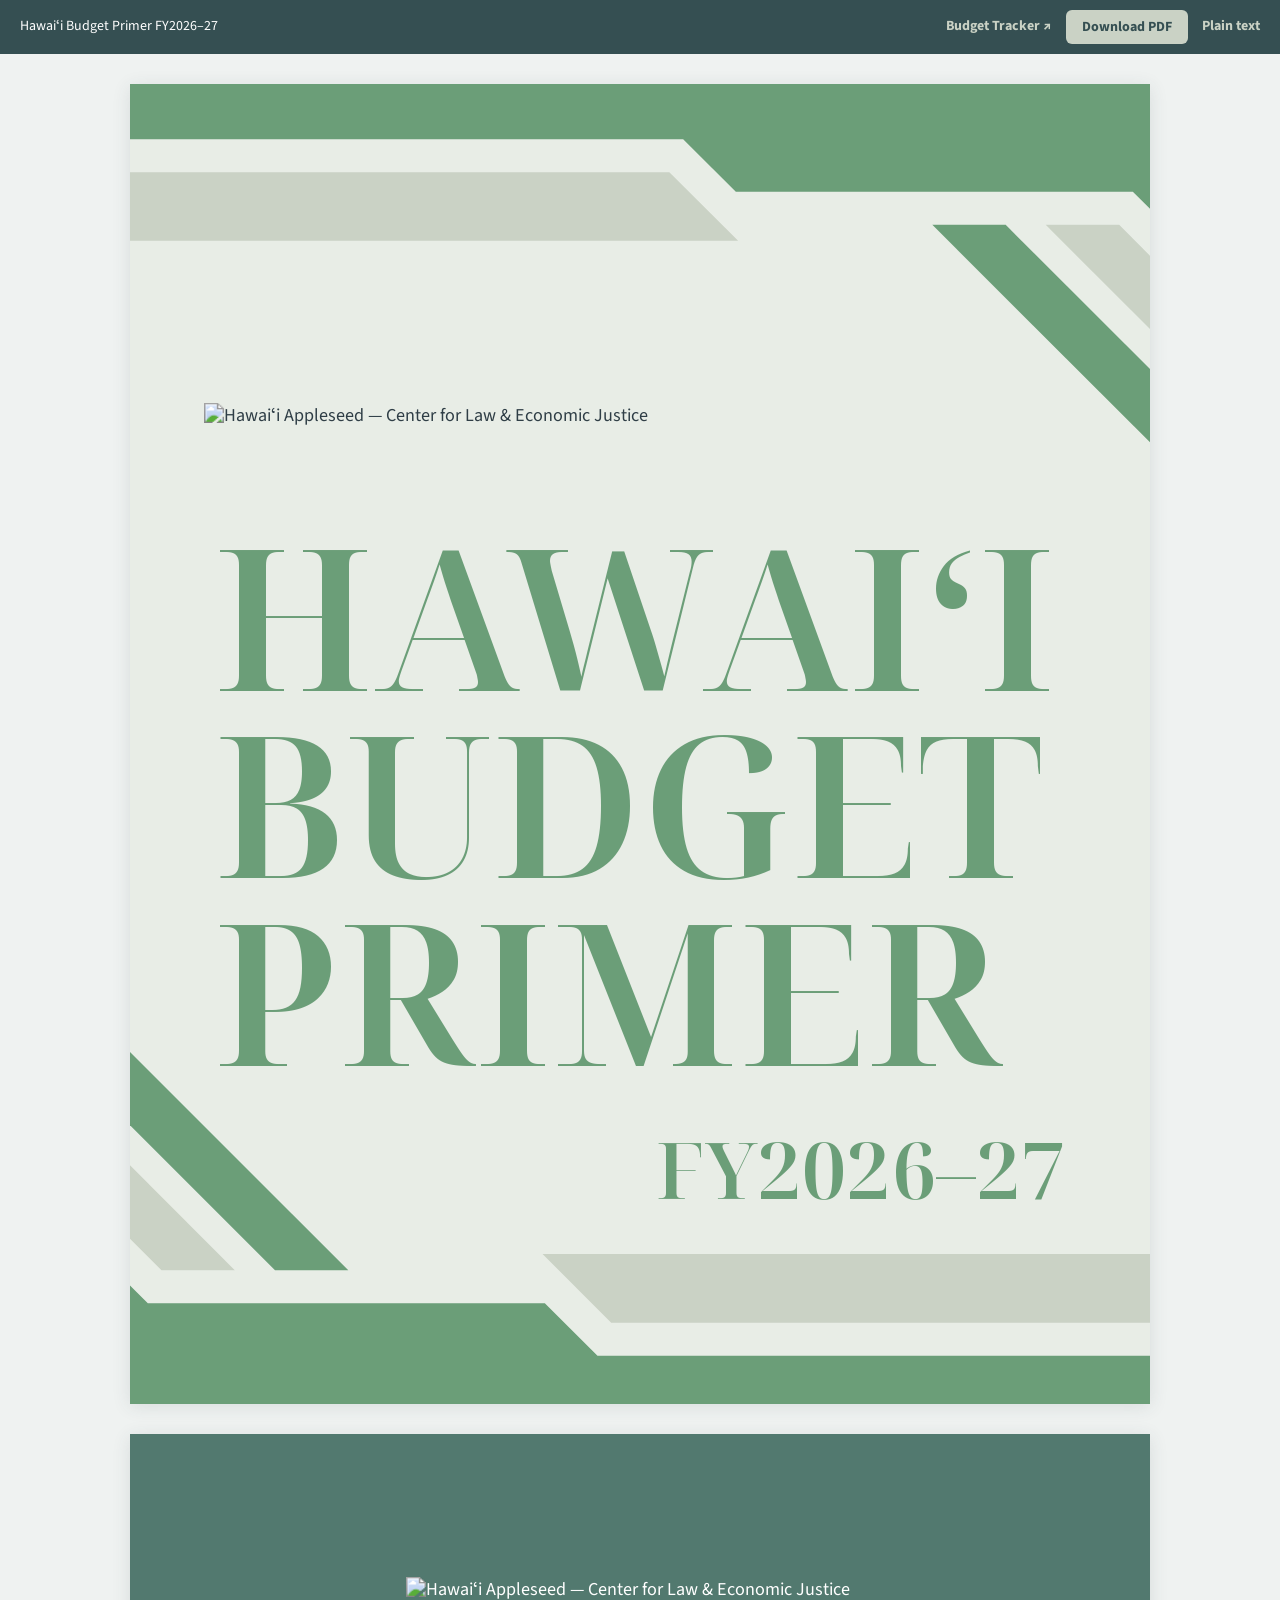
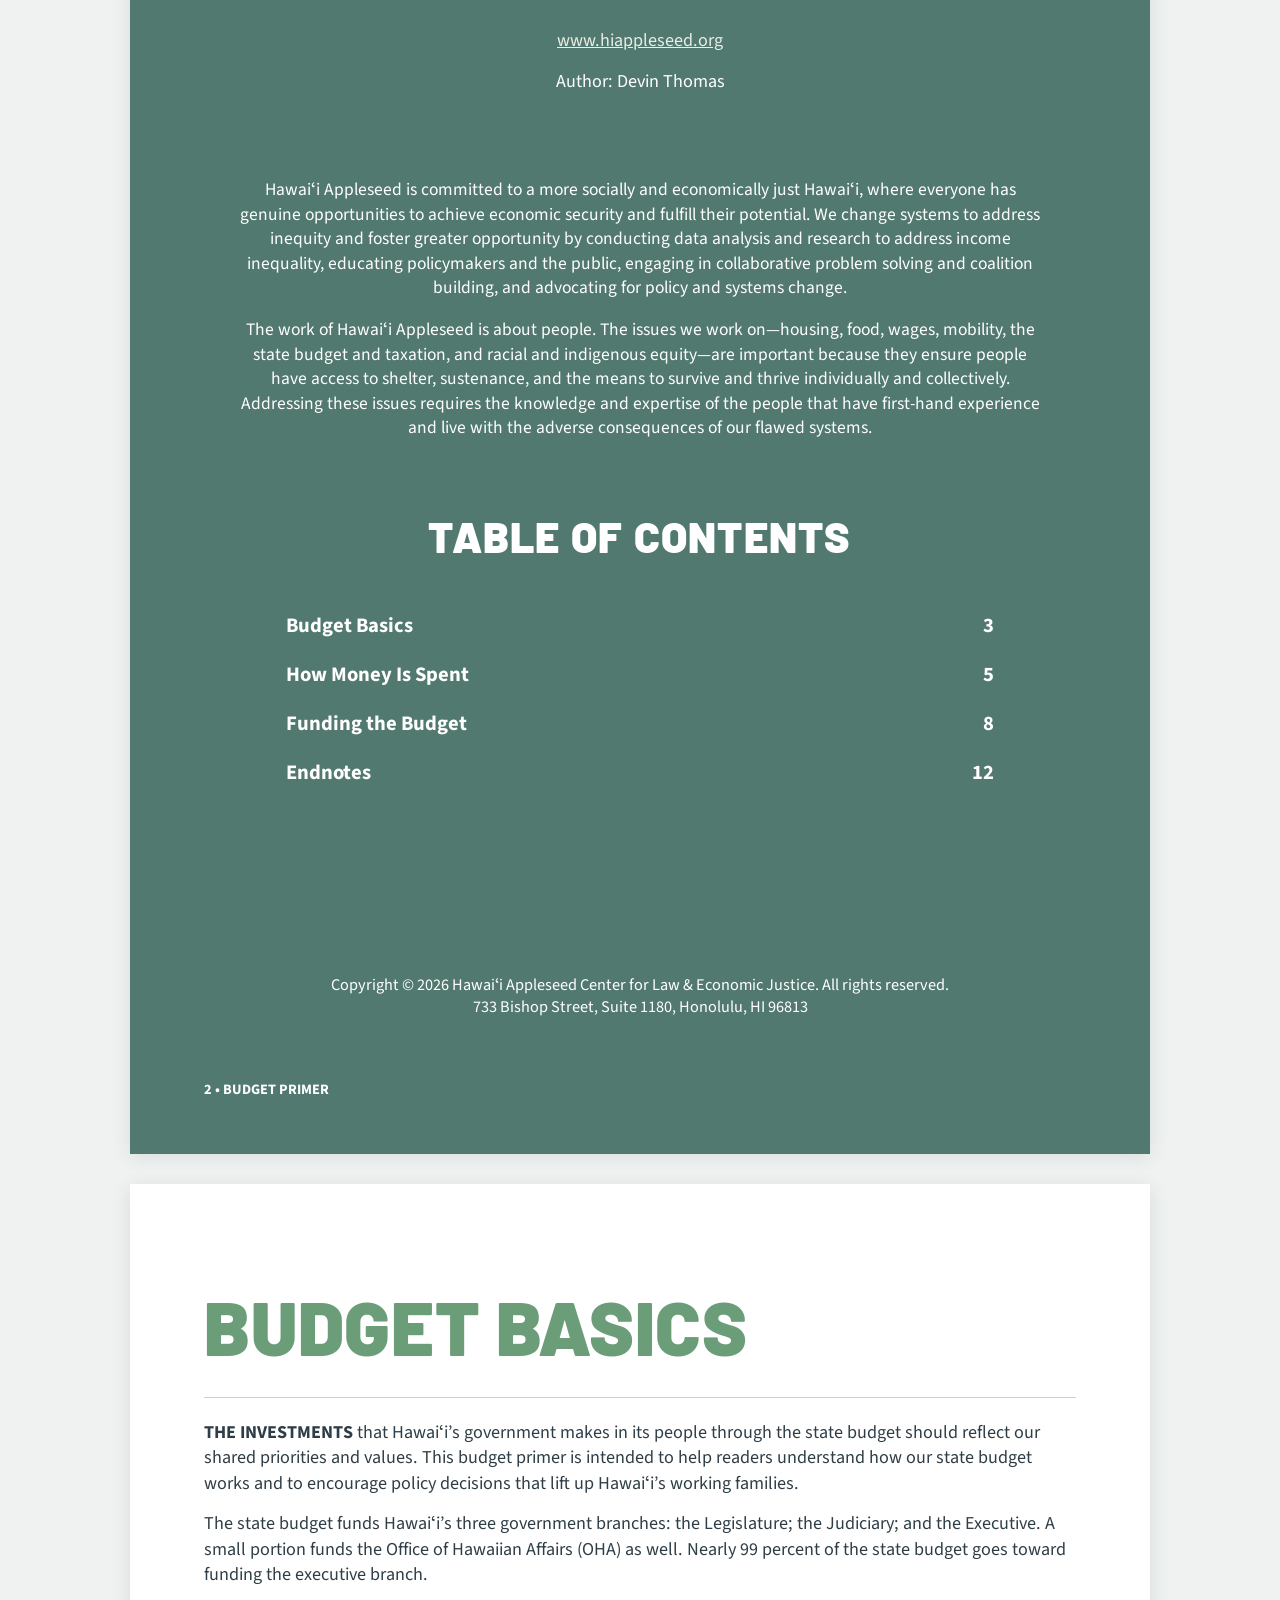
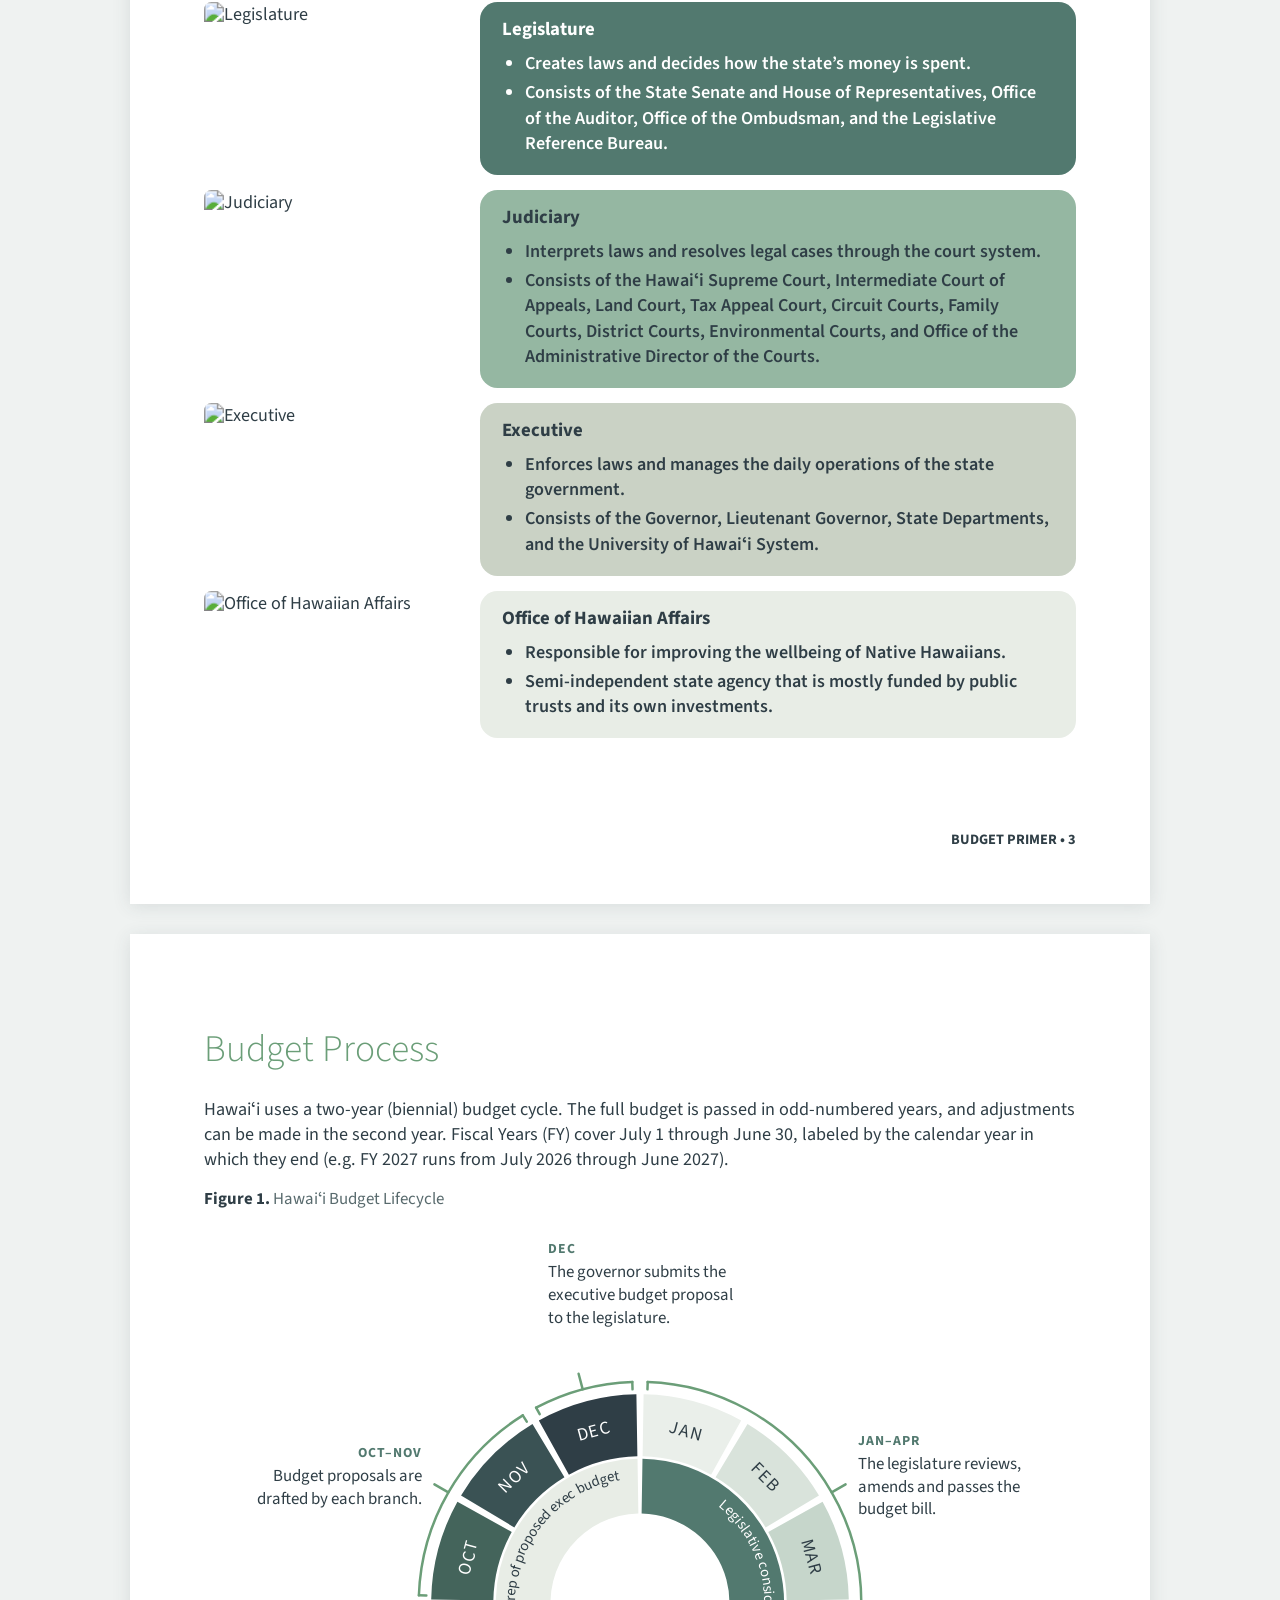
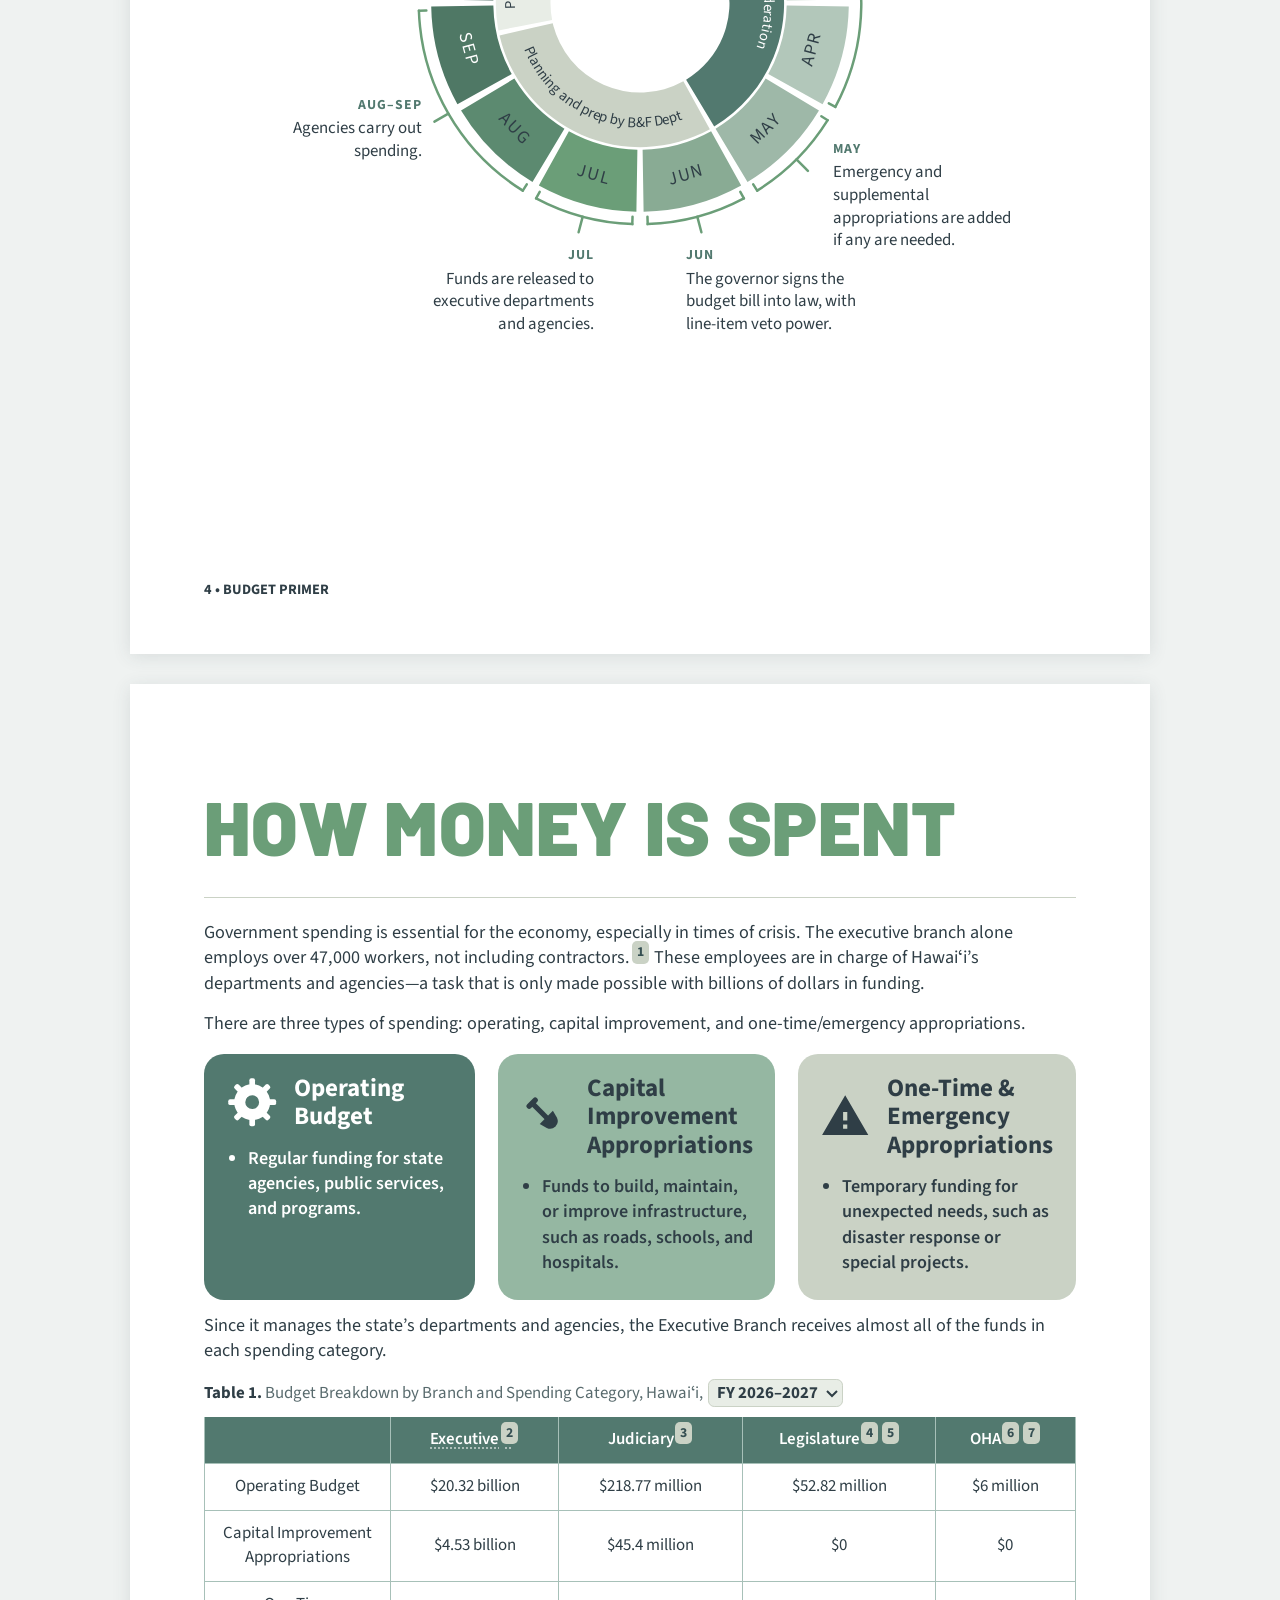
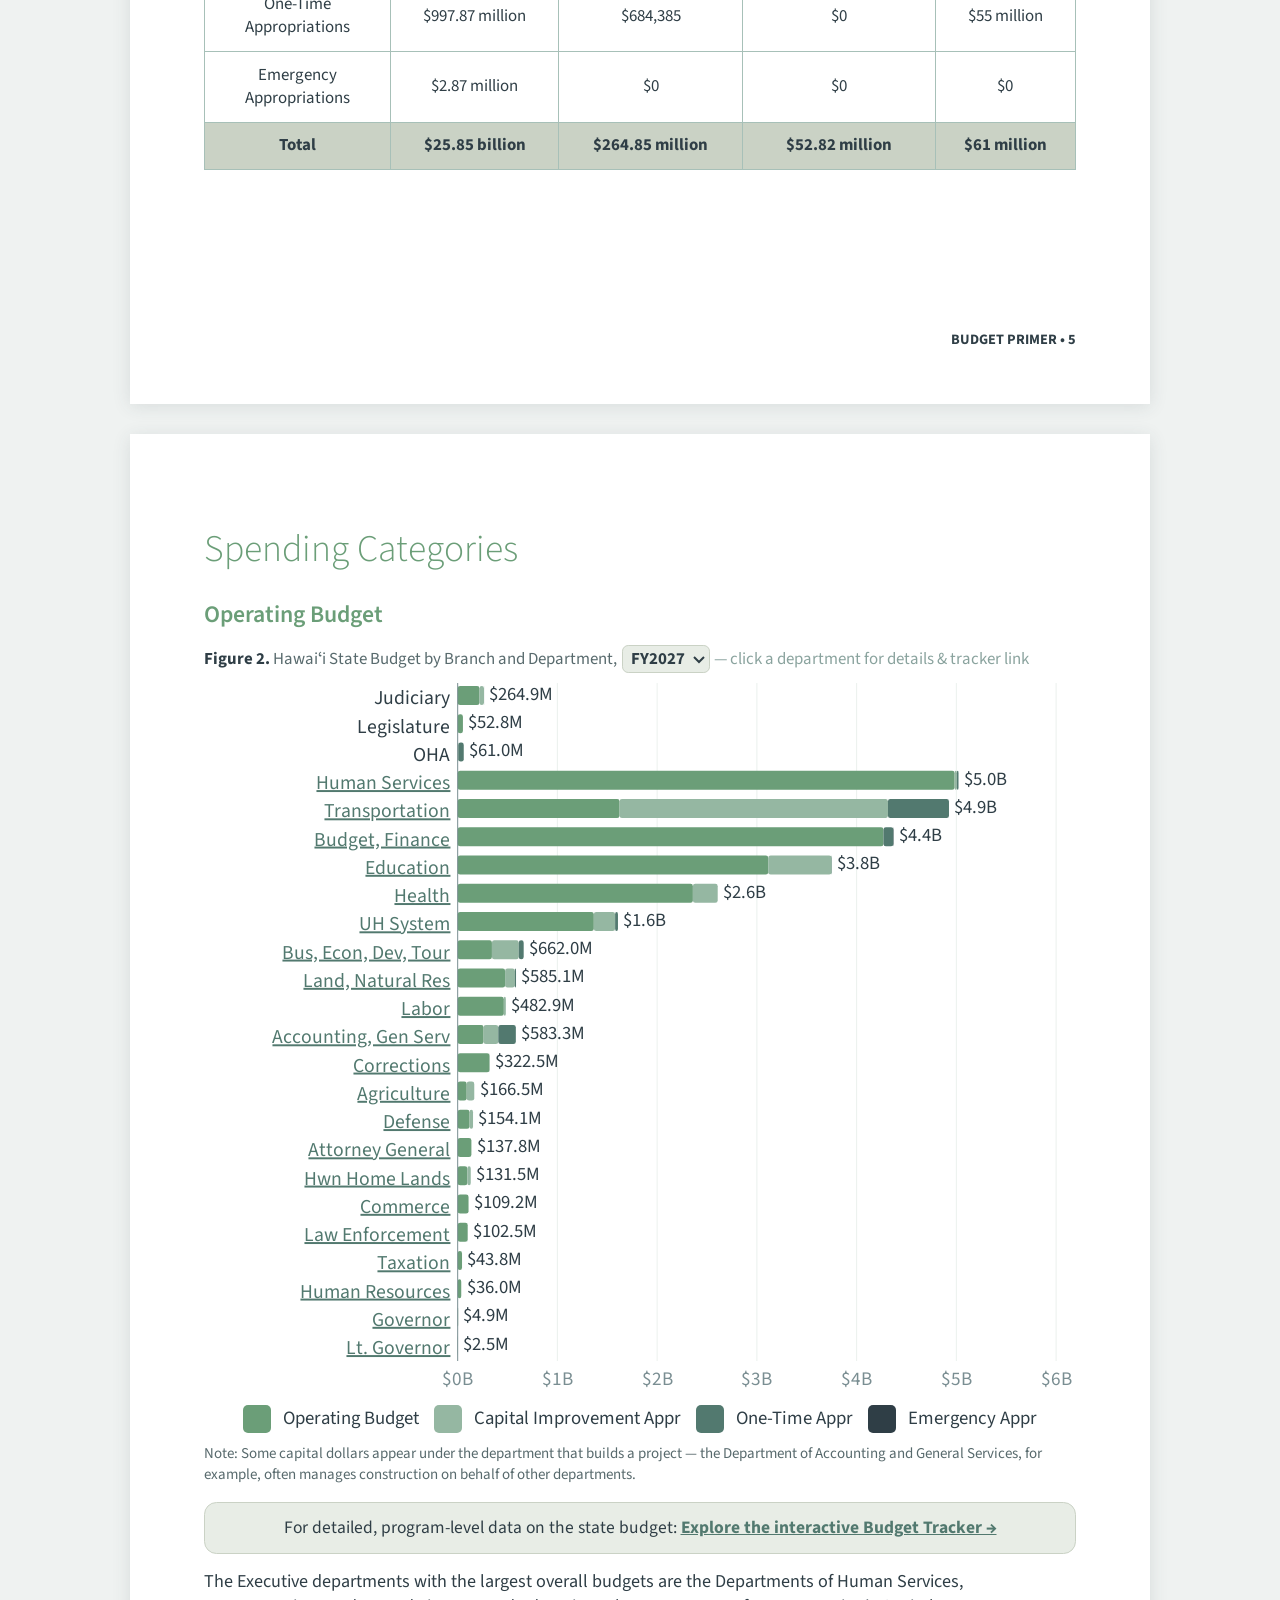
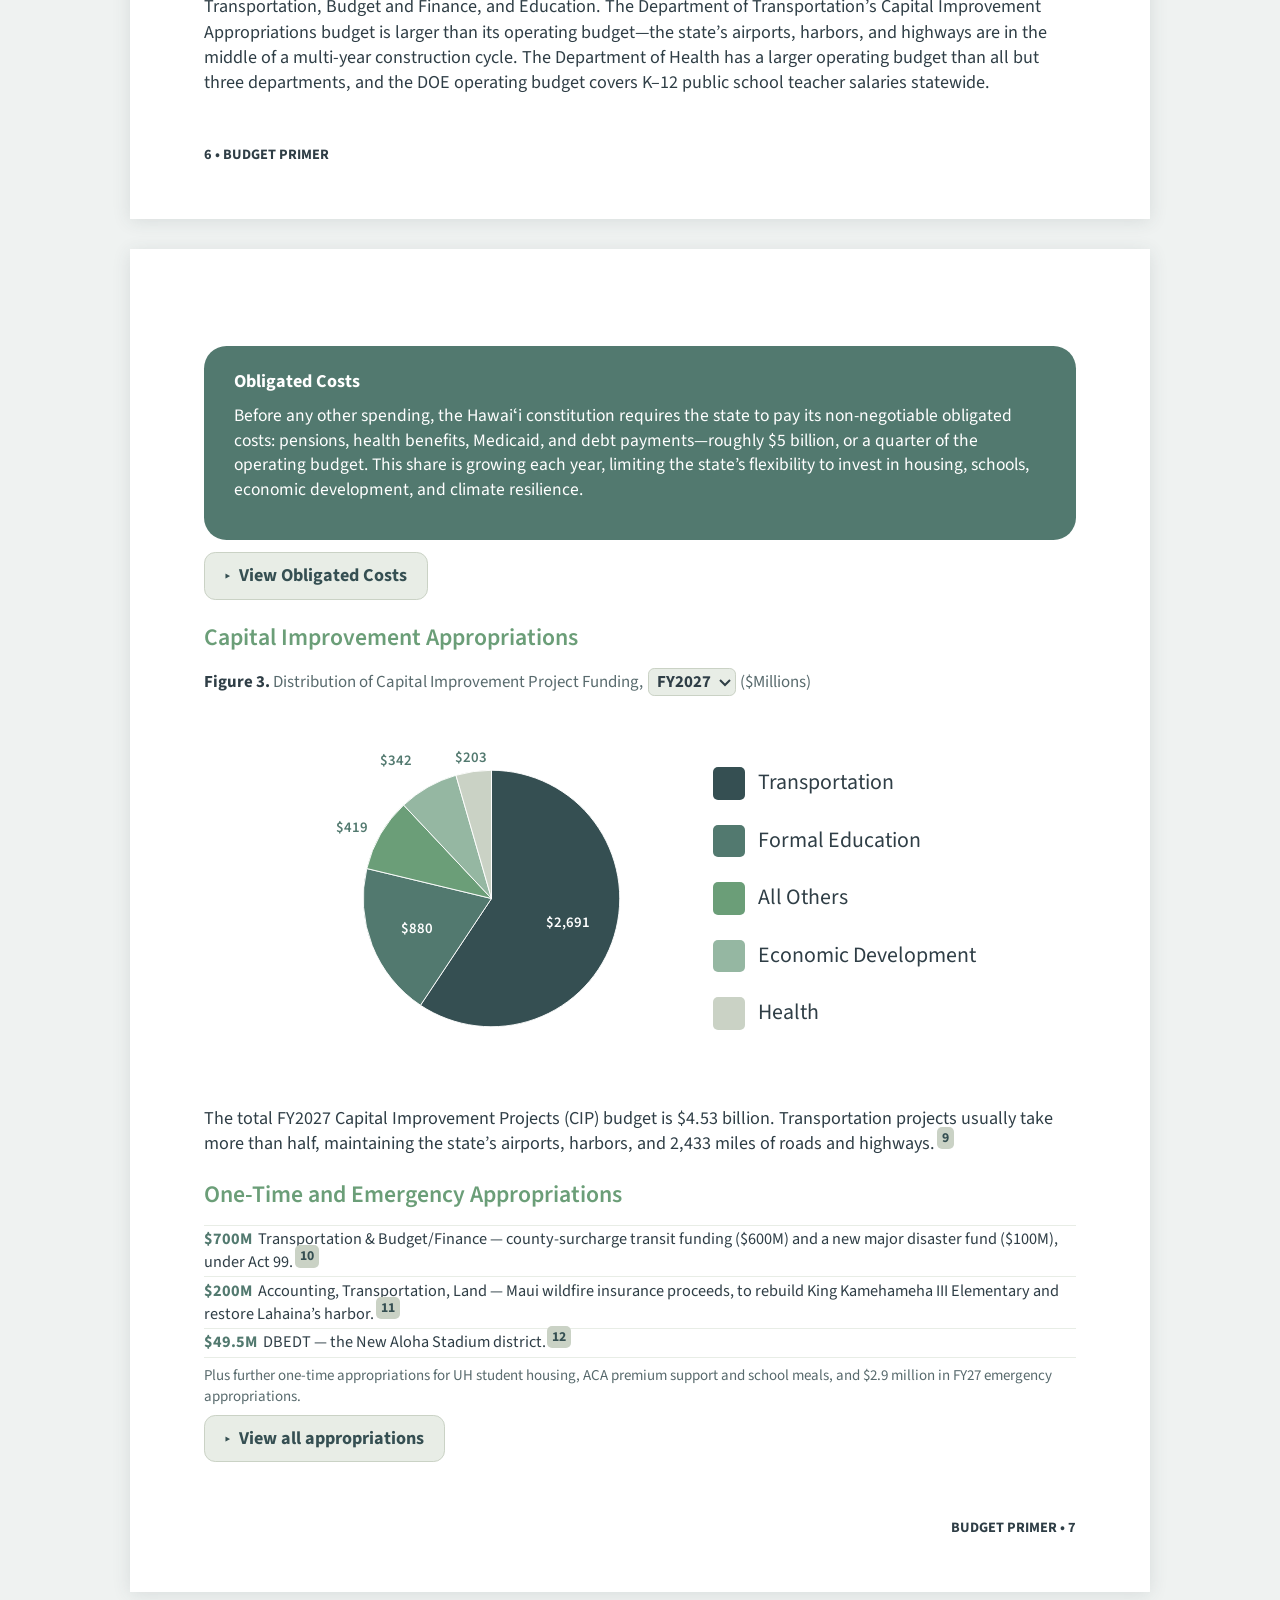
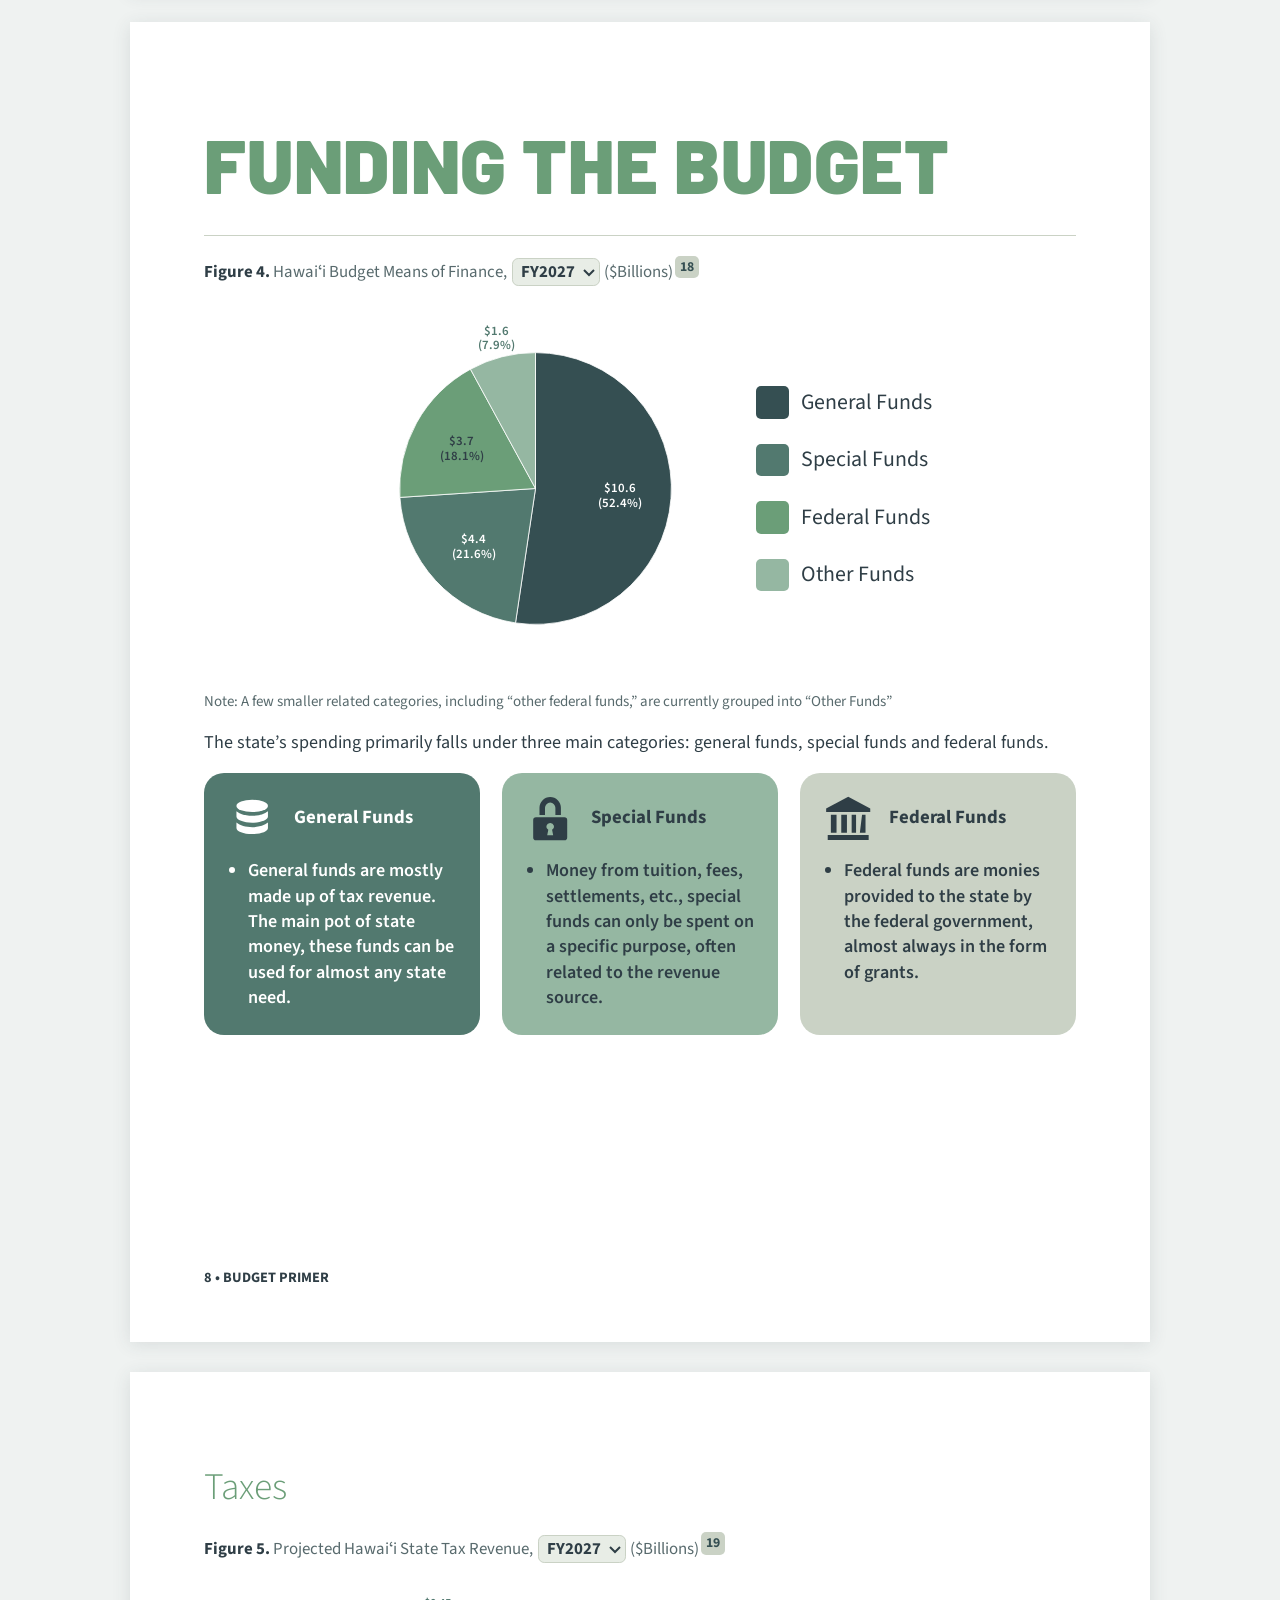
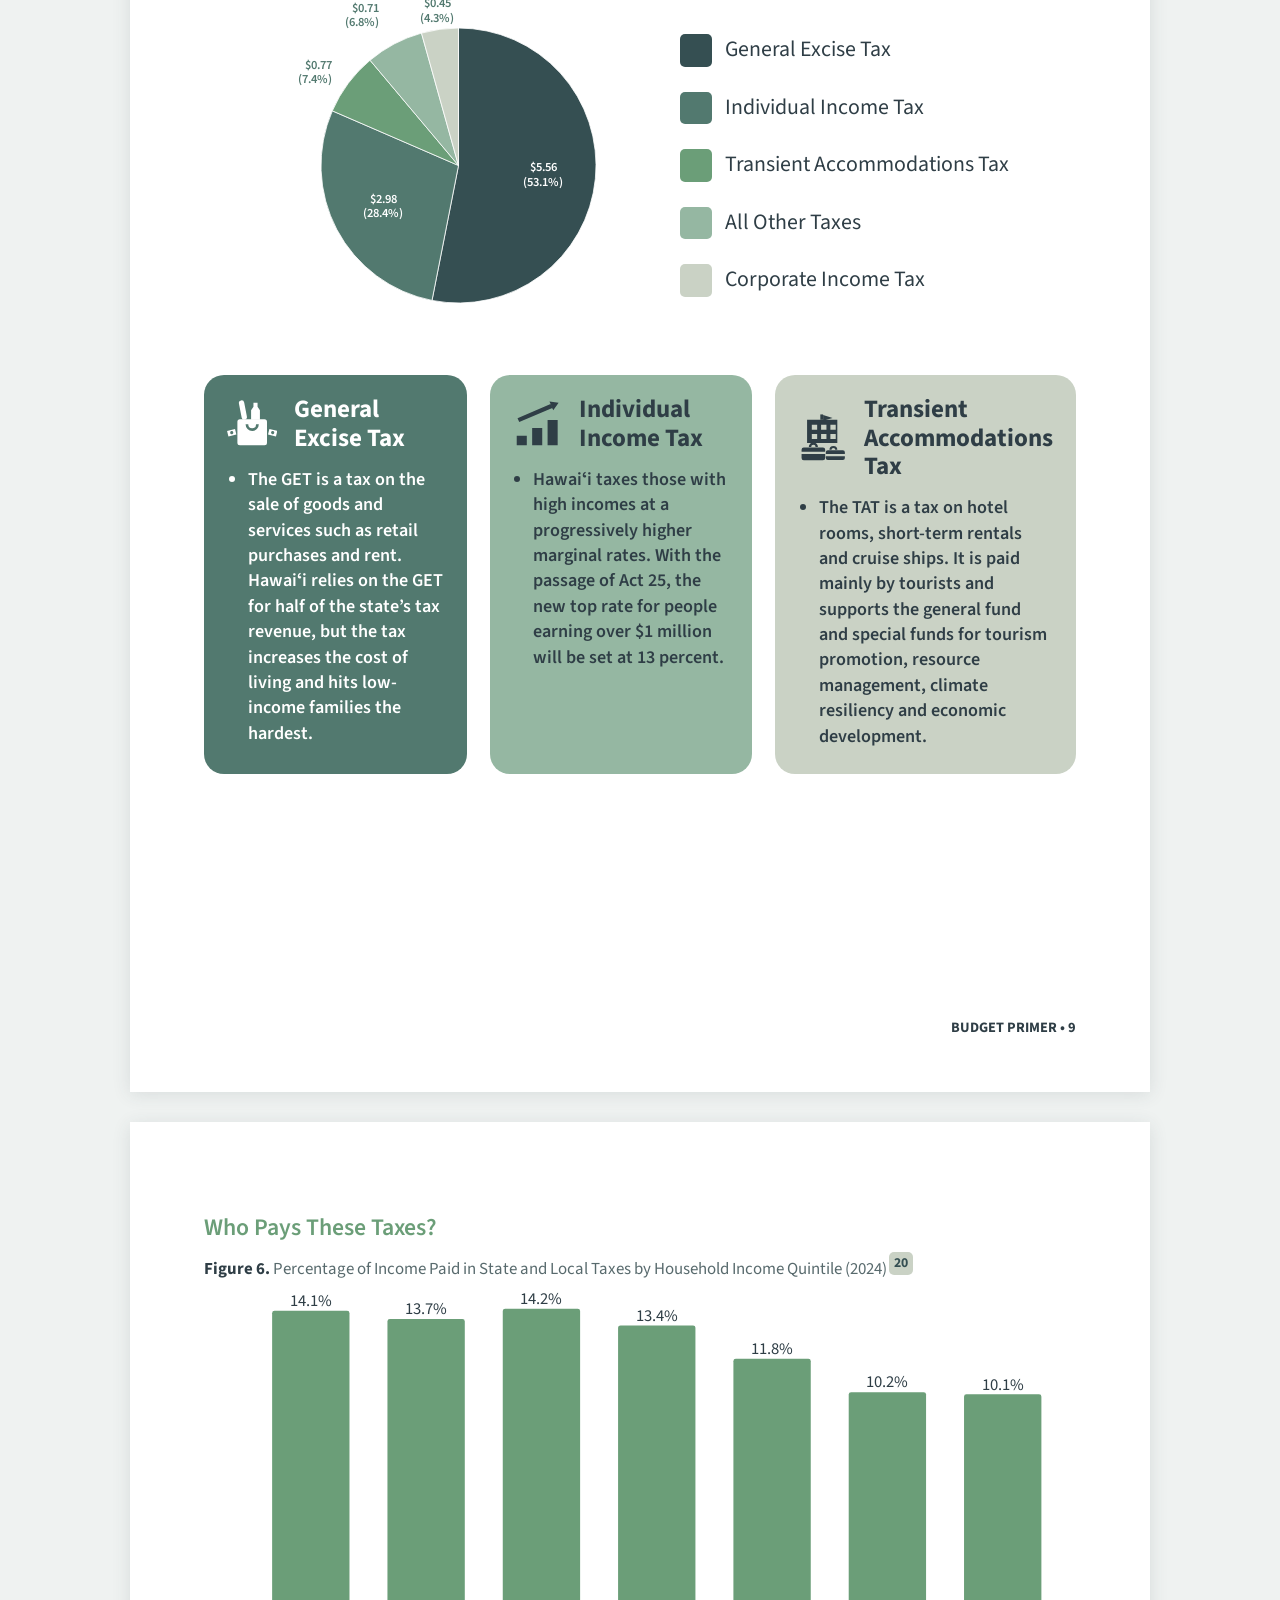
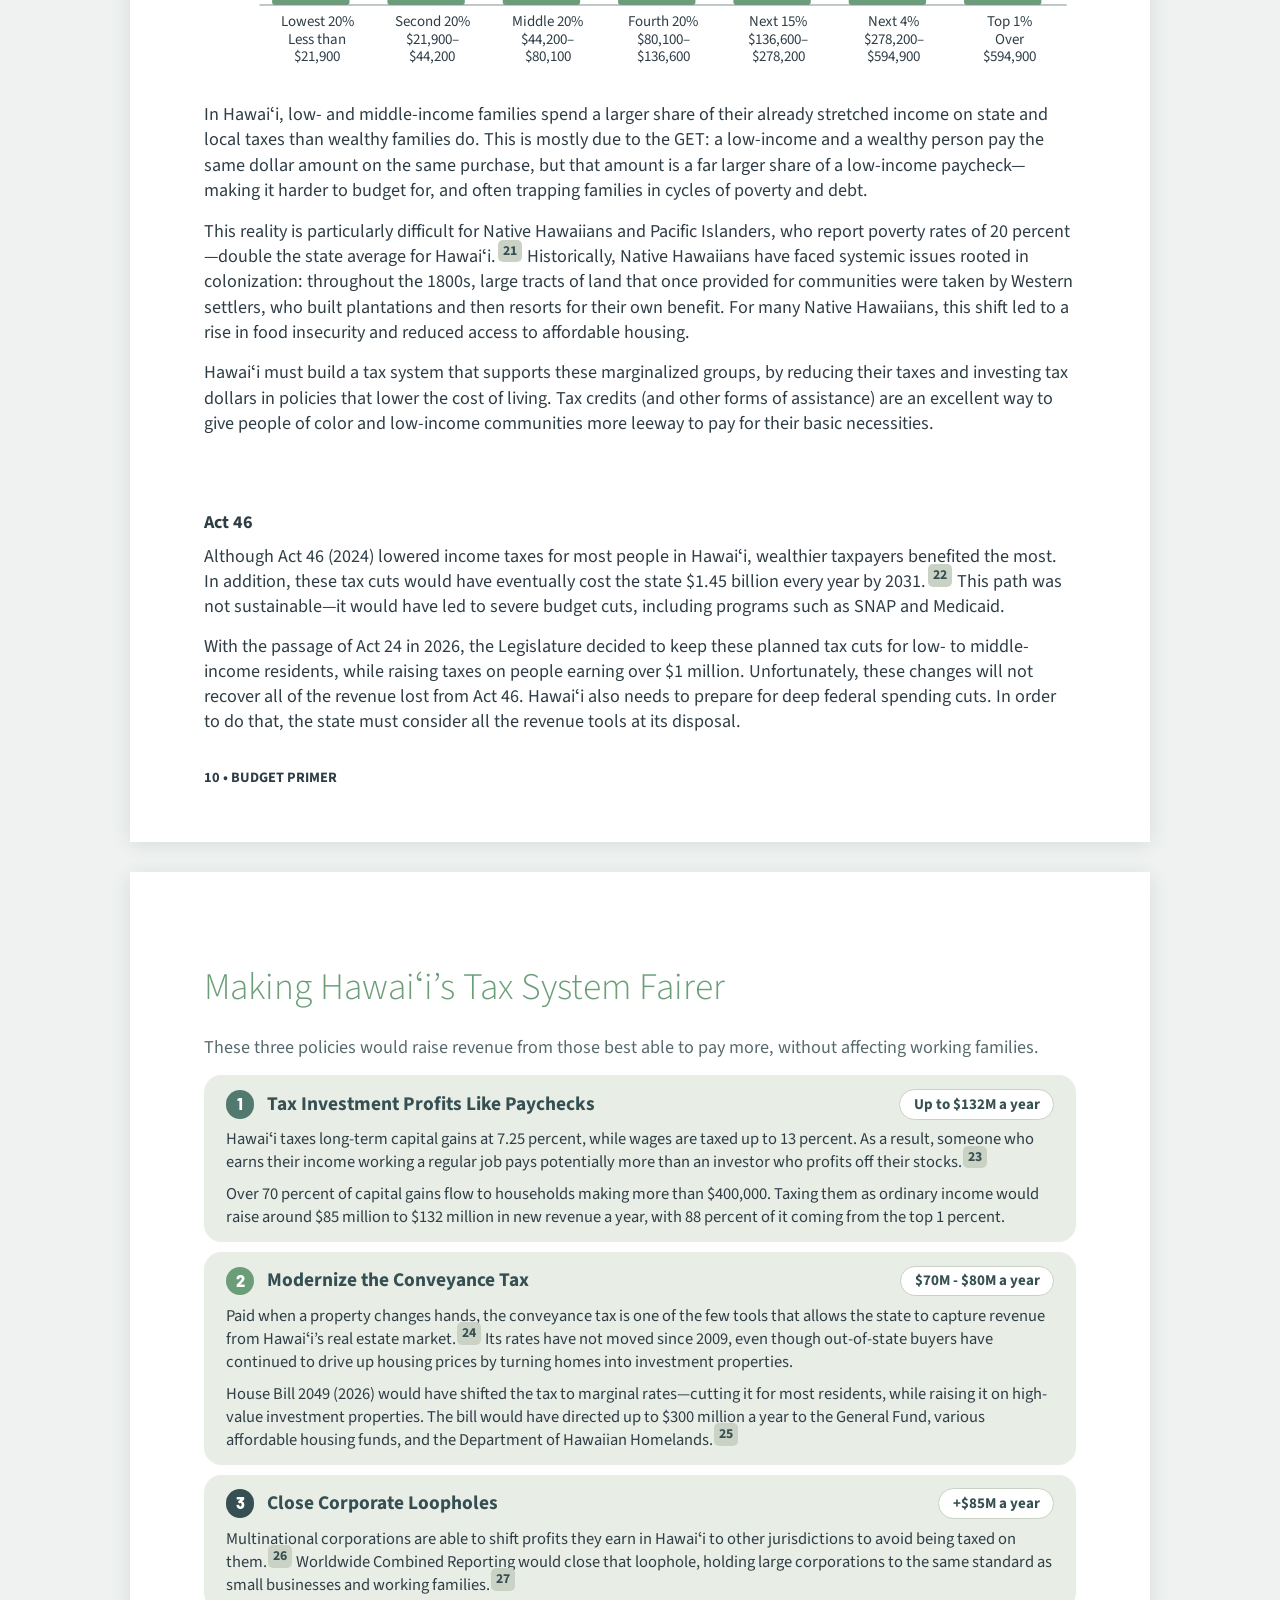
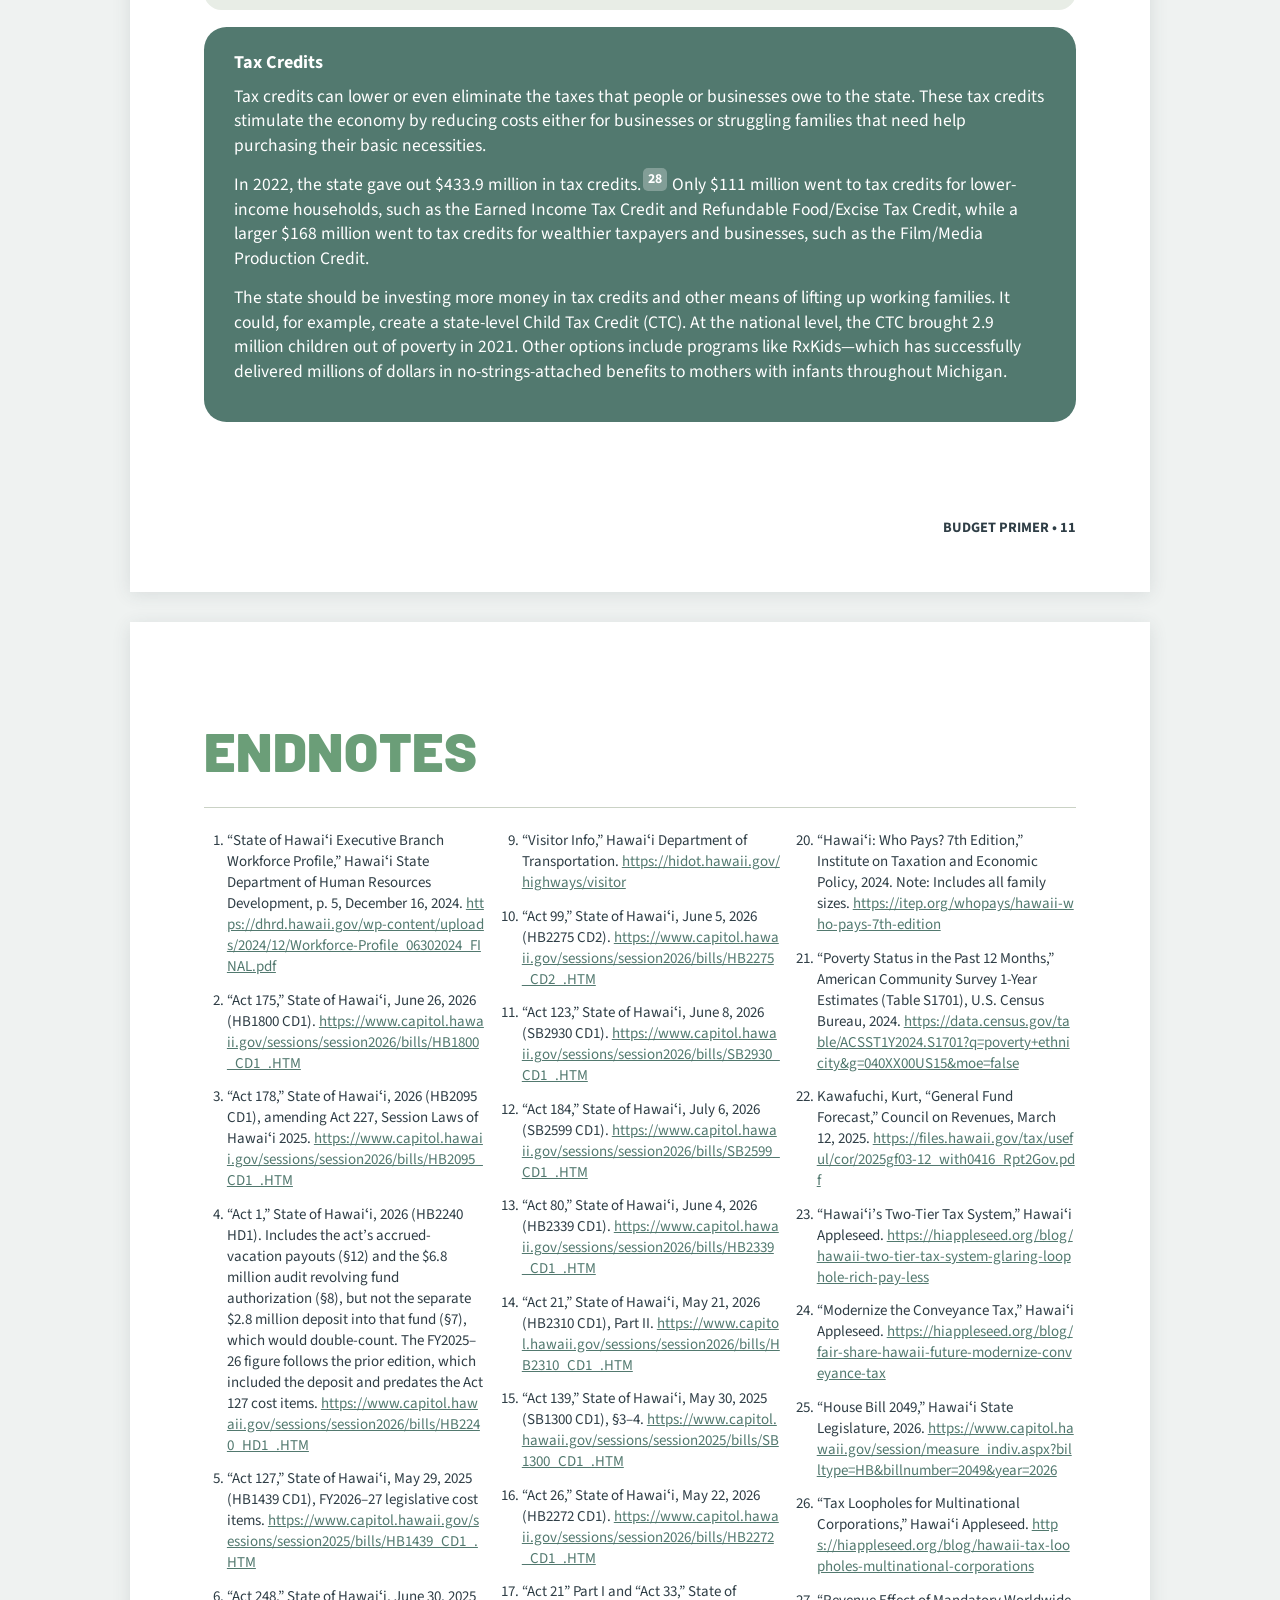
==== commit a2adb549: "vendor engine from primer-editor Automated copy by python3 -m docsync.vendor (primer-editor is the e" ====
--- a/docs/primer/index.html
+++ b/docs/primer/index.html
@@ -123,8 +123,8 @@
  <h3 class="sub2">Operating Budget</h3>
  <p class="figcap"><b>Figure 2.</b> Hawaiʻi State Budget by Branch and Department, <select class="fy-pick" data-fig="fig2" aria-label="Fiscal year"><option value="2027">FY2027</option><option value="2026">FY2026</option></select>
  <span class="noprint figcap-hint">— click a department for details &amp; tracker link</span></p>
- <div data-fig="fig2" data-fy="2027"><div class="ds-tip" hidden></div><style>.ds-tip{position:fixed;z-index:99;pointer-events:none;background:#2F3E46;color:#fff;font:500 12px/1.35 system-ui,sans-serif;padding:5px 8px;border-radius:5px;max-width:15em;opacity:0;transition:opacity .09s}.ds-tip[data-on]{opacity:1}[data-tip]{cursor:default}@media print{.ds-tip{display:none}}</style><script>(function(){var t=document.querySelector(".ds-tip");if(!t)return;document.addEventListener("mousemove",function(e){var el=e.target.closest?e.target.closest("[data-tip]"):null;if(!el){t.removeAttribute("data-on");t.hidden=true;return;}t.hidden=false;t.textContent=el.getAttribute("data-tip");t.setAttribute("data-on","");var x=Math.min(e.clientX+14,innerWidth-t.offsetWidth-8);t.style.left=Math.max(4,x)+"px";t.style.top=Math.min(e.clientY+16,innerHeight-t.offsetHeight-8)+"px";});})();</script><span class="ds-graphic ds-chart" style="display:block;line-height:0;width:100%"><div class="ds-chart-scroll" style="--ds-chart-min:610px"><svg viewBox="0 0 7.26 5.97" class="chart" style="display:block;width:100%;height:auto"><line x1="2.1138" y1="0.0000" x2="2.1138" y2="5.6500" stroke="#E4EBE6" stroke-width="0.006"/><text x="2.1138" y="5.8500" text-anchor="middle" font-size="0.1600" fill="#7A8E92">$0B</text><line x1="2.9581" y1="0.0000" x2="2.9581" y2="5.6500" stroke="#E4EBE6" stroke-width="0.006"/><text x="2.9581" y="5.8500" text-anchor="middle" font-size="0.1600" fill="#7A8E92">$1B</text><line x1="3.8025" y1="0.0000" x2="3.8025" y2="5.6500" stroke="#E4EBE6" stroke-width="0.006"/><text x="3.8025" y="5.8500" text-anchor="middle" font-size="0.1600" fill="#7A8E92">$2B</text><line x1="4.6469" y1="0.0000" x2="4.6469" y2="5.6500" stroke="#E4EBE6" stroke-width="0.006"/><text x="4.6469" y="5.8500" text-anchor="middle" font-size="0.1600" fill="#7A8E92">$3B</text><line x1="5.4913" y1="0.0000" x2="5.4913" y2="5.6500" stroke="#E4EBE6" stroke-width="0.006"/><text x="5.4913" y="5.8500" text-anchor="middle" font-size="0.1600" fill="#7A8E92">$4B</text><line x1="6.3356" y1="0.0000" x2="6.3356" y2="5.6500" stroke="#E4EBE6" stroke-width="0.006"/><text x="6.3356" y="5.8500" text-anchor="middle" font-size="0.1600" fill="#7A8E92">$5B</text><line x1="7.1800" y1="0.0000" x2="7.1800" y2="5.6500" stroke="#E4EBE6" stroke-width="0.006"/><text x="7.1800" y="5.8500" text-anchor="middle" font-size="0.1600" fill="#7A8E92">$6B</text><rect class="ds-cbar ds-cbar-x" x="2.1138" y="0.0259" width="0.1847" height="0.1579" fill="#6B9E78" rx="0.0200" pointer-events="auto" data-tip="Judiciary — Operating Budget: $218.8M"/><rect class="ds-cbar ds-cbar-x" x="2.2985" y="0.0259" width="0.0383" height="0.1579" fill="#95B7A2" rx="0.0200" pointer-events="auto" data-tip="Judiciary — Capital Improvement Appr: $45.4M"/><rect class="ds-cbar ds-cbar-x" x="2.3368" y="0.0259" width="0.0006" height="0.1579" fill="#52796F" rx="0.0200" pointer-events="auto" data-tip="Judiciary — One-Time Appr: $684.4K"/><rect class="ds-cbar ds-cbar-x" x="2.3374" y="0.0259" width="0.0000" height="0.1579" fill="#2F3E46" rx="0.0200" pointer-events="auto" data-tip="Judiciary — Emergency Appr: $0.0"/><text x="2.3814" y="0.1397" font-size="0.1560" fill="#2F3E46">$264.9M</text><text x="2.0538" y="0.1777" text-anchor="end" font-size="0.1640" fill="#2F3E46">Judiciary</text><rect class="ds-cbar ds-cbar-x" x="2.1138" y="0.2613" width="0.0446" height="0.1579" fill="#6B9E78" rx="0.0200" pointer-events="auto" data-tip="Legislature — Operating Budget: $52.8M"/><rect class="ds-cbar ds-cbar-x" x="2.1584" y="0.2613" width="0.0000" height="0.1579" fill="#95B7A2" rx="0.0200" pointer-events="auto" data-tip="Legislature — Capital Improvement Appr: $0.0"/><rect class="ds-cbar ds-cbar-x" x="2.1584" y="0.2613" width="0.0000" height="0.1579" fill="#52796F" rx="0.0200" pointer-events="auto" data-tip="Legislature — One-Time Appr: $0.0"/><rect class="ds-cbar ds-cbar-x" x="2.1584" y="0.2613" width="0.0000" height="0.1579" fill="#2F3E46" rx="0.0200" pointer-events="auto" data-tip="Legislature — Emergency Appr: $0.0"/><text x="2.2024" y="0.3752" font-size="0.1560" fill="#2F3E46">$52.8M</text><text x="2.0538" y="0.4131" text-anchor="end" font-size="0.1640" fill="#2F3E46">Legislature</text><rect class="ds-cbar ds-cbar-x" x="2.1138" y="0.4967" width="0.0051" height="0.1579" fill="#6B9E78" rx="0.0200" pointer-events="auto" data-tip="OHA — Operating Budget: $6.0M"/><rect class="ds-cbar ds-cbar-x" x="2.1188" y="0.4967" width="0.0000" height="0.1579" fill="#95B7A2" rx="0.0200" pointer-events="auto" data-tip="OHA — Capital Improvement Appr: $0.0"/><rect class="ds-cbar ds-cbar-x" x="2.1188" y="0.4967" width="0.0464" height="0.1579" fill="#52796F" rx="0.0200" pointer-events="auto" data-tip="OHA — One-Time Appr: $55.0M"/><rect class="ds-cbar ds-cbar-x" x="2.1653" y="0.4967" width="0.0000" height="0.1579" fill="#2F3E46" rx="0.0200" pointer-events="auto" data-tip="OHA — Emergency Appr: $0.0"/><text x="2.2093" y="0.6106" font-size="0.1560" fill="#2F3E46">$61.0M</text><text x="2.0538" y="0.6485" text-anchor="end" font-size="0.1640" fill="#2F3E46">OHA</text><rect class="ds-cbar ds-cbar-x" x="2.1138" y="0.7321" width="4.2068" height="0.1579" fill="#6B9E78" rx="0.0200" pointer-events="auto" data-tip="Human Services — Operating Budget: $5.0B"/><rect class="ds-cbar ds-cbar-x" x="6.3206" y="0.7321" width="0.0193" height="0.1579" fill="#95B7A2" rx="0.0200" pointer-events="auto" data-tip="Human Services — Capital Improvement Appr: $22.8M"/><rect class="ds-cbar ds-cbar-x" x="6.3399" y="0.7321" width="0.0139" height="0.1579" fill="#52796F" rx="0.0200" pointer-events="auto" data-tip="Human Services — One-Time Appr: $16.5M"/><rect class="ds-cbar ds-cbar-x" x="6.3538" y="0.7321" width="0.0000" height="0.1579" fill="#2F3E46" rx="0.0200" pointer-events="auto" data-tip="Human Services — Emergency Appr: $0.0"/><text x="6.3978" y="0.8460" font-size="0.1560" fill="#2F3E46">$5.0B</text><text x="2.0538" y="0.8840" text-anchor="end" font-size="0.1640" fill="#2F3E46" class="lk" data-dept="HMS">Human Services</text><rect class="ds-cbar ds-cbar-x" x="2.1138" y="0.9676" width="1.3708" height="0.1579" fill="#6B9E78" rx="0.0200" pointer-events="auto" data-tip="Transportation — Operating Budget: $1.6B"/><rect class="ds-cbar ds-cbar-x" x="3.4845" y="0.9676" width="2.2718" height="0.1579" fill="#95B7A2" rx="0.0200" pointer-events="auto" data-tip="Transportation — Capital Improvement Appr: $2.7B"/><rect class="ds-cbar ds-cbar-x" x="5.7563" y="0.9676" width="0.5168" height="0.1579" fill="#52796F" rx="0.0200" pointer-events="auto" data-tip="Transportation — One-Time Appr: $612.0M"/><rect class="ds-cbar ds-cbar-x" x="6.2731" y="0.9676" width="0.0000" height="0.1579" fill="#2F3E46" rx="0.0200" pointer-events="auto" data-tip="Transportation — Emergency Appr: $0.0"/><text x="6.3171" y="1.0814" font-size="0.1560" fill="#2F3E46">$4.9B</text><text x="2.0538" y="1.1194" text-anchor="end" font-size="0.1640" fill="#2F3E46" class="lk" data-dept="TRN">Transportation</text><rect class="ds-cbar ds-cbar-x" x="2.1138" y="1.2030" width="3.6046" height="0.1579" fill="#6B9E78" rx="0.0200" pointer-events="auto" data-tip="Budget, Finance — Operating Budget: $4.3B"/><rect class="ds-cbar ds-cbar-x" x="5.7184" y="1.2030" width="0.0000" height="0.1579" fill="#95B7A2" rx="0.0200" pointer-events="auto" data-tip="Budget, Finance — Capital Improvement Appr: $0.0"/><rect class="ds-cbar ds-cbar-x" x="5.7184" y="1.2030" width="0.0844" height="0.1579" fill="#52796F" rx="0.0200" pointer-events="auto" data-tip="Budget, Finance — One-Time Appr: $100.0M"/><rect class="ds-cbar ds-cbar-x" x="5.8028" y="1.2030" width="0.0024" height="0.1579" fill="#2F3E46" rx="0.0200" pointer-events="auto" data-tip="Budget, Finance — Emergency Appr: $2.9M"/><text x="5.8493" y="1.3168" font-size="0.1560" fill="#2F3E46">$4.4B</text><text x="2.0538" y="1.3548" text-anchor="end" font-size="0.1640" fill="#2F3E46" class="lk" data-dept="BUF">Budget, Finance</text><rect class="ds-cbar ds-cbar-x" x="2.1138" y="1.4384" width="2.6291" height="0.1579" fill="#6B9E78" rx="0.0200" pointer-events="auto" data-tip="Education — Operating Budget: $3.1B"/><rect class="ds-cbar ds-cbar-x" x="4.7428" y="1.4384" width="0.5366" height="0.1579" fill="#95B7A2" rx="0.0200" pointer-events="auto" data-tip="Education — Capital Improvement Appr: $635.6M"/><rect class="ds-cbar ds-cbar-x" x="5.2795" y="1.4384" width="0.0028" height="0.1579" fill="#52796F" rx="0.0200" pointer-events="auto" data-tip="Education — One-Time Appr: $3.4M"/><rect class="ds-cbar ds-cbar-x" x="5.2823" y="1.4384" width="0.0000" height="0.1579" fill="#2F3E46" rx="0.0200" pointer-events="auto" data-tip="Education — Emergency Appr: $0.0"/><text x="5.3263" y="1.5522" font-size="0.1560" fill="#2F3E46">$3.8B</text><text x="2.0538" y="1.5902" text-anchor="end" font-size="0.1640" fill="#2F3E46" class="lk" data-dept="EDN">Education</text><rect class="ds-cbar ds-cbar-x" x="2.1138" y="1.6738" width="1.9913" height="0.1579" fill="#6B9E78" rx="0.0200" pointer-events="auto" data-tip="Health — Operating Budget: $2.4B"/><rect class="ds-cbar ds-cbar-x" x="4.1051" y="1.6738" width="0.2102" height="0.1579" fill="#95B7A2" rx="0.0200" pointer-events="auto" data-tip="Health — Capital Improvement Appr: $249.0M"/><rect class="ds-cbar ds-cbar-x" x="4.3153" y="1.6738" width="0.0000" height="0.1579" fill="#52796F" rx="0.0200" pointer-events="auto" data-tip="Health — One-Time Appr: $0.0"/><rect class="ds-cbar ds-cbar-x" x="4.3153" y="1.6738" width="0.0000" height="0.1579" fill="#2F3E46" rx="0.0200" pointer-events="auto" data-tip="Health — Emergency Appr: $0.0"/><text x="4.3593" y="1.7877" font-size="0.1560" fill="#2F3E46">$2.6B</text><text x="2.0538" y="1.8256" text-anchor="end" font-size="0.1640" fill="#2F3E46" class="lk" data-dept="HTH">Health</text><rect class="ds-cbar ds-cbar-x" x="2.1138" y="1.9092" width="1.1527" height="0.1579" fill="#6B9E78" rx="0.0200" pointer-events="auto" data-tip="UH System — Operating Budget: $1.4B"/><rect class="ds-cbar ds-cbar-x" x="3.2664" y="1.9092" width="0.1803" height="0.1579" fill="#95B7A2" rx="0.0200" pointer-events="auto" data-tip="UH System — Capital Improvement Appr: $213.5M"/><rect class="ds-cbar ds-cbar-x" x="3.4467" y="1.9092" width="0.0241" height="0.1579" fill="#52796F" rx="0.0200" pointer-events="auto" data-tip="UH System — One-Time Appr: $28.5M"/><rect class="ds-cbar ds-cbar-x" x="3.4708" y="1.9092" width="0.0000" height="0.1579" fill="#2F3E46" rx="0.0200" pointer-events="auto" data-tip="UH System — Emergency Appr: $0.0"/><text x="3.5148" y="2.0231" font-size="0.1560" fill="#2F3E46">$1.6B</text><text x="2.0538" y="2.0610" text-anchor="end" font-size="0.1640" fill="#2F3E46" class="lk" data-dept="UOH">UH System</text><rect class="ds-cbar ds-cbar-x" x="2.1138" y="2.1446" width="0.2902" height="0.1579" fill="#6B9E78" rx="0.0200" pointer-events="auto" data-tip="Bus, Econ, Dev, Tour — Operating Budget: $343.6M"/><rect class="ds-cbar ds-cbar-x" x="2.4039" y="2.1446" width="0.2270" height="0.1579" fill="#95B7A2" rx="0.0200" pointer-events="auto" data-tip="Bus, Econ, Dev, Tour — Capital Improvement Appr: $268.9M"/><rect class="ds-cbar ds-cbar-x" x="2.6310" y="2.1446" width="0.0418" height="0.1579" fill="#52796F" rx="0.0200" pointer-events="auto" data-tip="Bus, Econ, Dev, Tour — One-Time Appr: $49.5M"/><rect class="ds-cbar ds-cbar-x" x="2.6727" y="2.1446" width="0.0000" height="0.1579" fill="#2F3E46" rx="0.0200" pointer-events="auto" data-tip="Bus, Econ, Dev, Tour — Emergency Appr: $0.0"/><text x="2.7167" y="2.2585" font-size="0.1560" fill="#2F3E46">$662.0M</text><text x="2.0538" y="2.2965" text-anchor="end" font-size="0.1640" fill="#2F3E46" class="lk" data-dept="BED">Bus, Econ, Dev, Tour</text><rect class="ds-cbar ds-cbar-x" x="2.1138" y="2.3801" width="0.4015" height="0.1579" fill="#6B9E78" rx="0.0200" pointer-events="auto" data-tip="Land, Natural Res — Operating Budget: $475.5M"/><rect class="ds-cbar ds-cbar-x" x="2.5152" y="2.3801" width="0.0825" height="0.1579" fill="#95B7A2" rx="0.0200" pointer-events="auto" data-tip="Land, Natural Res — Capital Improvement Appr: $97.7M"/><rect class="ds-cbar ds-cbar-x" x="2.5977" y="2.3801" width="0.0101" height="0.1579" fill="#52796F" rx="0.0200" pointer-events="auto" data-tip="Land, Natural Res — One-Time Appr: $12.0M"/><rect class="ds-cbar ds-cbar-x" x="2.6078" y="2.3801" width="0.0000" height="0.1579" fill="#2F3E46" rx="0.0200" pointer-events="auto" data-tip="Land, Natural Res — Emergency Appr: $0.0"/><text x="2.6518" y="2.4939" font-size="0.1560" fill="#2F3E46">$585.1M</text><text x="2.0538" y="2.5319" text-anchor="end" font-size="0.1640" fill="#2F3E46" class="lk" data-dept="LNR">Land, Natural Res</text><rect class="ds-cbar ds-cbar-x" x="2.1138" y="2.6155" width="0.3909" height="0.1579" fill="#6B9E78" rx="0.0200" pointer-events="auto" data-tip="Labor — Operating Budget: $462.9M"/><rect class="ds-cbar ds-cbar-x" x="2.5047" y="2.6155" width="0.0169" height="0.1579" fill="#95B7A2" rx="0.0200" pointer-events="auto" data-tip="Labor — Capital Improvement Appr: $20.0M"/><rect class="ds-cbar ds-cbar-x" x="2.5216" y="2.6155" width="0.0000" height="0.1579" fill="#52796F" rx="0.0200" pointer-events="auto" data-tip="Labor — One-Time Appr: $0.0"/><rect class="ds-cbar ds-cbar-x" x="2.5216" y="2.6155" width="0.0000" height="0.1579" fill="#2F3E46" rx="0.0200" pointer-events="auto" data-tip="Labor — Emergency Appr: $0.0"/><text x="2.5656" y="2.7293" font-size="0.1560" fill="#2F3E46">$482.9M</text><text x="2.0538" y="2.7673" text-anchor="end" font-size="0.1640" fill="#2F3E46" class="lk" data-dept="LBR">Labor</text><rect class="ds-cbar ds-cbar-x" x="2.1138" y="2.8509" width="0.2197" height="0.1579" fill="#6B9E78" rx="0.0200" pointer-events="auto" data-tip="Accounting, Gen Serv — Operating Budget: $260.2M"/><rect class="ds-cbar ds-cbar-x" x="2.3335" y="2.8509" width="0.1242" height="0.1579" fill="#95B7A2" rx="0.0200" pointer-events="auto" data-tip="Accounting, Gen Serv — Capital Improvement Appr: $147.1M"/><rect class="ds-cbar ds-cbar-x" x="2.4577" y="2.8509" width="0.1486" height="0.1579" fill="#52796F" rx="0.0200" pointer-events="auto" data-tip="Accounting, Gen Serv — One-Time Appr: $176.0M"/><rect class="ds-cbar ds-cbar-x" x="2.6063" y="2.8509" width="0.0000" height="0.1579" fill="#2F3E46" rx="0.0200" pointer-events="auto" data-tip="Accounting, Gen Serv — Emergency Appr: $0.0"/><text x="2.6503" y="2.9647" font-size="0.1560" fill="#2F3E46">$583.3M</text><text x="2.0538" y="3.0027" text-anchor="end" font-size="0.1640" fill="#2F3E46" class="lk" data-dept="AGS">Accounting, Gen Serv</text><rect class="ds-cbar ds-cbar-x" x="2.1138" y="3.0863" width="0.2698" height="0.1579" fill="#6B9E78" rx="0.0200" pointer-events="auto" data-tip="Corrections — Operating Budget: $319.5M"/><rect class="ds-cbar ds-cbar-x" x="2.3835" y="3.0863" width="0.0025" height="0.1579" fill="#95B7A2" rx="0.0200" pointer-events="auto" data-tip="Corrections — Capital Improvement Appr: $3.0M"/><rect class="ds-cbar ds-cbar-x" x="2.3861" y="3.0863" width="0.0000" height="0.1579" fill="#52796F" rx="0.0200" pointer-events="auto" data-tip="Corrections — One-Time Appr: $0.0"/><rect class="ds-cbar ds-cbar-x" x="2.3861" y="3.0863" width="0.0000" height="0.1579" fill="#2F3E46" rx="0.0200" pointer-events="auto" data-tip="Corrections — Emergency Appr: $0.0"/><text x="2.4301" y="3.2002" font-size="0.1560" fill="#2F3E46">$322.5M</text><text x="2.0538" y="3.2381" text-anchor="end" font-size="0.1640" fill="#2F3E46" class="lk" data-dept="PSD">Corrections</text><rect class="ds-cbar ds-cbar-x" x="2.1138" y="3.3217" width="0.0765" height="0.1579" fill="#6B9E78" rx="0.0200" pointer-events="auto" data-tip="Agriculture — Operating Budget: $90.6M"/><rect class="ds-cbar ds-cbar-x" x="2.1903" y="3.3217" width="0.0641" height="0.1579" fill="#95B7A2" rx="0.0200" pointer-events="auto" data-tip="Agriculture — Capital Improvement Appr: $76.0M"/><rect class="ds-cbar ds-cbar-x" x="2.2544" y="3.3217" width="0.0000" height="0.1579" fill="#52796F" rx="0.0200" pointer-events="auto" data-tip="Agriculture — One-Time Appr: $0.0"/><rect class="ds-cbar ds-cbar-x" x="2.2544" y="3.3217" width="0.0000" height="0.1579" fill="#2F3E46" rx="0.0200" pointer-events="auto" data-tip="Agriculture — Emergency Appr: $0.0"/><text x="2.2984" y="3.4356" font-size="0.1560" fill="#2F3E46">$166.5M</text><text x="2.0538" y="3.4735" text-anchor="end" font-size="0.1640" fill="#2F3E46" class="lk" data-dept="AGR">Agriculture</text><rect class="ds-cbar ds-cbar-x" x="2.1138" y="3.5571" width="0.1008" height="0.1579" fill="#6B9E78" rx="0.0200" pointer-events="auto" data-tip="Defense — Operating Budget: $119.3M"/><rect class="ds-cbar ds-cbar-x" x="2.2145" y="3.5571" width="0.0294" height="0.1579" fill="#95B7A2" rx="0.0200" pointer-events="auto" data-tip="Defense — Capital Improvement Appr: $34.8M"/><rect class="ds-cbar ds-cbar-x" x="2.2439" y="3.5571" width="0.0000" height="0.1579" fill="#52796F" rx="0.0200" pointer-events="auto" data-tip="Defense — One-Time Appr: $0.0"/><rect class="ds-cbar ds-cbar-x" x="2.2439" y="3.5571" width="0.0000" height="0.1579" fill="#2F3E46" rx="0.0200" pointer-events="auto" data-tip="Defense — Emergency Appr: $0.0"/><text x="2.2879" y="3.6710" font-size="0.1560" fill="#2F3E46">$154.1M</text><text x="2.0538" y="3.7090" text-anchor="end" font-size="0.1640" fill="#2F3E46" class="lk" data-dept="DEF">Defense</text><rect class="ds-cbar ds-cbar-x" x="2.1138" y="3.7926" width="0.1163" height="0.1579" fill="#6B9E78" rx="0.0200" pointer-events="auto" data-tip="Attorney General — Operating Budget: $137.8M"/><rect class="ds-cbar ds-cbar-x" x="2.2301" y="3.7926" width="0.0000" height="0.1579" fill="#95B7A2" rx="0.0200" pointer-events="auto" data-tip="Attorney General — Capital Improvement Appr: $0.0"/><rect class="ds-cbar ds-cbar-x" x="2.2301" y="3.7926" width="0.0000" height="0.1579" fill="#52796F" rx="0.0200" pointer-events="auto" data-tip="Attorney General — One-Time Appr: $0.0"/><rect class="ds-cbar ds-cbar-x" x="2.2301" y="3.7926" width="0.0000" height="0.1579" fill="#2F3E46" rx="0.0200" pointer-events="auto" data-tip="Attorney General — Emergency Appr: $0.0"/><text x="2.2741" y="3.9064" font-size="0.1560" fill="#2F3E46">$137.8M</text><text x="2.0538" y="3.9444" text-anchor="end" font-size="0.1640" fill="#2F3E46" class="lk" data-dept="ATG">Attorney General</text><rect class="ds-cbar ds-cbar-x" x="2.1138" y="4.0280" width="0.0820" height="0.1579" fill="#6B9E78" rx="0.0200" pointer-events="auto" data-tip="Hwn Home Lands — Operating Budget: $97.2M"/><rect class="ds-cbar ds-cbar-x" x="2.1958" y="4.0280" width="0.0290" height="0.1579" fill="#95B7A2" rx="0.0200" pointer-events="auto" data-tip="Hwn Home Lands — Capital Improvement Appr: $34.3M"/><rect class="ds-cbar ds-cbar-x" x="2.2248" y="4.0280" width="0.0000" height="0.1579" fill="#52796F" rx="0.0200" pointer-events="auto" data-tip="Hwn Home Lands — One-Time Appr: $0.0"/><rect class="ds-cbar ds-cbar-x" x="2.2248" y="4.0280" width="0.0000" height="0.1579" fill="#2F3E46" rx="0.0200" pointer-events="auto" data-tip="Hwn Home Lands — Emergency Appr: $0.0"/><text x="2.2688" y="4.1418" font-size="0.1560" fill="#2F3E46">$131.5M</text><text x="2.0538" y="4.1798" text-anchor="end" font-size="0.1640" fill="#2F3E46" class="lk" data-dept="HHL">Hwn Home Lands</text><rect class="ds-cbar ds-cbar-x" x="2.1138" y="4.2634" width="0.0922" height="0.1579" fill="#6B9E78" rx="0.0200" pointer-events="auto" data-tip="Commerce — Operating Budget: $109.2M"/><rect class="ds-cbar ds-cbar-x" x="2.2060" y="4.2634" width="0.0000" height="0.1579" fill="#95B7A2" rx="0.0200" pointer-events="auto" data-tip="Commerce — Capital Improvement Appr: $0.0"/><rect class="ds-cbar ds-cbar-x" x="2.2060" y="4.2634" width="0.0000" height="0.1579" fill="#52796F" rx="0.0200" pointer-events="auto" data-tip="Commerce — One-Time Appr: $0.0"/><rect class="ds-cbar ds-cbar-x" x="2.2060" y="4.2634" width="0.0000" height="0.1579" fill="#2F3E46" rx="0.0200" pointer-events="auto" data-tip="Commerce — Emergency Appr: $0.0"/><text x="2.2500" y="4.3772" font-size="0.1560" fill="#2F3E46">$109.2M</text><text x="2.0538" y="4.4152" text-anchor="end" font-size="0.1640" fill="#2F3E46" class="lk" data-dept="CCA">Commerce</text><rect class="ds-cbar ds-cbar-x" x="2.1138" y="4.4988" width="0.0849" height="0.1579" fill="#6B9E78" rx="0.0200" pointer-events="auto" data-tip="Law Enforcement — Operating Budget: $100.5M"/><rect class="ds-cbar ds-cbar-x" x="2.1986" y="4.4988" width="0.0017" height="0.1579" fill="#95B7A2" rx="0.0200" pointer-events="auto" data-tip="Law Enforcement — Capital Improvement Appr: $2.0M"/><rect class="ds-cbar ds-cbar-x" x="2.2003" y="4.4988" width="0.0000" height="0.1579" fill="#52796F" rx="0.0200" pointer-events="auto" data-tip="Law Enforcement — One-Time Appr: $0.0"/><rect class="ds-cbar ds-cbar-x" x="2.2003" y="4.4988" width="0.0000" height="0.1579" fill="#2F3E46" rx="0.0200" pointer-events="auto" data-tip="Law Enforcement — Emergency Appr: $0.0"/><text x="2.2443" y="4.6127" font-size="0.1560" fill="#2F3E46">$102.5M</text><text x="2.0538" y="4.6506" text-anchor="end" font-size="0.1640" fill="#2F3E46" class="lk" data-dept="LAW">Law Enforcement</text><rect class="ds-cbar ds-cbar-x" x="2.1138" y="4.7342" width="0.0370" height="0.1579" fill="#6B9E78" rx="0.0200" pointer-events="auto" data-tip="Taxation — Operating Budget: $43.8M"/><rect class="ds-cbar ds-cbar-x" x="2.1507" y="4.7342" width="0.0000" height="0.1579" fill="#95B7A2" rx="0.0200" pointer-events="auto" data-tip="Taxation — Capital Improvement Appr: $0.0"/><rect class="ds-cbar ds-cbar-x" x="2.1507" y="4.7342" width="0.0000" height="0.1579" fill="#52796F" rx="0.0200" pointer-events="auto" data-tip="Taxation — One-Time Appr: $0.0"/><rect class="ds-cbar ds-cbar-x" x="2.1507" y="4.7342" width="0.0000" height="0.1579" fill="#2F3E46" rx="0.0200" pointer-events="auto" data-tip="Taxation — Emergency Appr: $0.0"/><text x="2.1947" y="4.8481" font-size="0.1560" fill="#2F3E46">$43.8M</text><text x="2.0538" y="4.8860" text-anchor="end" font-size="0.1640" fill="#2F3E46" class="lk" data-dept="TAX">Taxation</text><rect class="ds-cbar ds-cbar-x" x="2.1138" y="4.9696" width="0.0304" height="0.1579" fill="#6B9E78" rx="0.0200" pointer-events="auto" data-tip="Human Resources — Operating Budget: $36.0M"/><rect class="ds-cbar ds-cbar-x" x="2.1442" y="4.9696" width="0.0000" height="0.1579" fill="#95B7A2" rx="0.0200" pointer-events="auto" data-tip="Human Resources — Capital Improvement Appr: $0.0"/><rect class="ds-cbar ds-cbar-x" x="2.1442" y="4.9696" width="0.0000" height="0.1579" fill="#52796F" rx="0.0200" pointer-events="auto" data-tip="Human Resources — One-Time Appr: $0.0"/><rect class="ds-cbar ds-cbar-x" x="2.1442" y="4.9696" width="0.0000" height="0.1579" fill="#2F3E46" rx="0.0200" pointer-events="auto" data-tip="Human Resources — Emergency Appr: $0.0"/><text x="2.1882" y="5.0835" font-size="0.1560" fill="#2F3E46">$36.0M</text><text x="2.0538" y="5.1215" text-anchor="end" font-size="0.1640" fill="#2F3E46" class="lk" data-dept="HRD">Human Resources</text><rect class="ds-cbar ds-cbar-x" x="2.1138" y="5.2051" width="0.0042" height="0.1579" fill="#6B9E78" rx="0.0200" pointer-events="auto" data-tip="Governor — Operating Budget: $4.9M"/><rect class="ds-cbar ds-cbar-x" x="2.1179" y="5.2051" width="0.0000" height="0.1579" fill="#95B7A2" rx="0.0200" pointer-events="auto" data-tip="Governor — Capital Improvement Appr: $0.0"/><rect class="ds-cbar ds-cbar-x" x="2.1179" y="5.2051" width="0.0000" height="0.1579" fill="#52796F" rx="0.0200" pointer-events="auto" data-tip="Governor — One-Time Appr: $0.0"/><rect class="ds-cbar ds-cbar-x" x="2.1179" y="5.2051" width="0.0000" height="0.1579" fill="#2F3E46" rx="0.0200" pointer-events="auto" data-tip="Governor — Emergency Appr: $0.0"/><text x="2.1619" y="5.3189" font-size="0.1560" fill="#2F3E46">$4.9M</text><text x="2.0538" y="5.3569" text-anchor="end" font-size="0.1640" fill="#2F3E46" class="lk" data-dept="GOV">Governor</text><rect class="ds-cbar ds-cbar-x" x="2.1138" y="5.4405" width="0.0021" height="0.1579" fill="#6B9E78" rx="0.0200" pointer-events="auto" data-tip="Lt. Governor — Operating Budget: $2.5M"/><rect class="ds-cbar ds-cbar-x" x="2.1159" y="5.4405" width="0.0000" height="0.1579" fill="#95B7A2" rx="0.0200" pointer-events="auto" data-tip="Lt. Governor — Capital Improvement Appr: $0.0"/><rect class="ds-cbar ds-cbar-x" x="2.1159" y="5.4405" width="0.0000" height="0.1579" fill="#52796F" rx="0.0200" pointer-events="auto" data-tip="Lt. Governor — One-Time Appr: $0.0"/><rect class="ds-cbar ds-cbar-x" x="2.1159" y="5.4405" width="0.0000" height="0.1579" fill="#2F3E46" rx="0.0200" pointer-events="auto" data-tip="Lt. Governor — Emergency Appr: $0.0"/><text x="2.1599" y="5.5543" font-size="0.1560" fill="#2F3E46">$2.5M</text><text x="2.0538" y="5.5923" text-anchor="end" font-size="0.1640" fill="#2F3E46" class="lk" data-dept="LTG">Lt. Governor</text><line x1="2.1138" y1="0.0000" x2="2.1138" y2="5.6500" stroke="#7A8E92" stroke-width="0.008"/></svg></div></span></div>
- <div data-fig="fig2" data-fy="2026" hidden><span class="ds-graphic ds-chart" style="display:block;line-height:0;width:100%"><div class="ds-chart-scroll" style="--ds-chart-min:610px"><svg viewBox="0 0 7.26 5.97" class="chart" style="display:block;width:100%;height:auto"><line x1="2.1138" y1="0.0000" x2="2.1138" y2="5.6500" stroke="#E4EBE6" stroke-width="0.006"/><text x="2.1138" y="5.8500" text-anchor="middle" font-size="0.1600" fill="#7A8E92">$0B</text><line x1="2.9581" y1="0.0000" x2="2.9581" y2="5.6500" stroke="#E4EBE6" stroke-width="0.006"/><text x="2.9581" y="5.8500" text-anchor="middle" font-size="0.1600" fill="#7A8E92">$1B</text><line x1="3.8025" y1="0.0000" x2="3.8025" y2="5.6500" stroke="#E4EBE6" stroke-width="0.006"/><text x="3.8025" y="5.8500" text-anchor="middle" font-size="0.1600" fill="#7A8E92">$2B</text><line x1="4.6469" y1="0.0000" x2="4.6469" y2="5.6500" stroke="#E4EBE6" stroke-width="0.006"/><text x="4.6469" y="5.8500" text-anchor="middle" font-size="0.1600" fill="#7A8E92">$3B</text><line x1="5.4913" y1="0.0000" x2="5.4913" y2="5.6500" stroke="#E4EBE6" stroke-width="0.006"/><text x="5.4913" y="5.8500" text-anchor="middle" font-size="0.1600" fill="#7A8E92">$4B</text><line x1="6.3356" y1="0.0000" x2="6.3356" y2="5.6500" stroke="#E4EBE6" stroke-width="0.006"/><text x="6.3356" y="5.8500" text-anchor="middle" font-size="0.1600" fill="#7A8E92">$5B</text><line x1="7.1800" y1="0.0000" x2="7.1800" y2="5.6500" stroke="#E4EBE6" stroke-width="0.006"/><text x="7.1800" y="5.8500" text-anchor="middle" font-size="0.1600" fill="#7A8E92">$6B</text><rect class="ds-cbar ds-cbar-x" x="2.1138" y="0.0259" width="0.1812" height="0.1579" fill="#6B9E78" rx="0.0200" pointer-events="auto" data-tip="Judiciary — Operating Budget: $214.6M"/><rect class="ds-cbar ds-cbar-x" x="2.2950" y="0.0259" width="0.0109" height="0.1579" fill="#95B7A2" rx="0.0200" pointer-events="auto" data-tip="Judiciary — Capital Improvement Appr: $12.9M"/><rect class="ds-cbar ds-cbar-x" x="2.3058" y="0.0259" width="0.0000" height="0.1579" fill="#52796F" rx="0.0200" pointer-events="auto" data-tip="Judiciary — One-Time Appr: $0.0"/><rect class="ds-cbar ds-cbar-x" x="2.3058" y="0.0259" width="0.0000" height="0.1579" fill="#2F3E46" rx="0.0200" pointer-events="auto" data-tip="Judiciary — Emergency Appr: $0.0"/><text x="2.3498" y="0.1397" font-size="0.1560" fill="#2F3E46">$227.5M</text><text x="2.0538" y="0.1777" text-anchor="end" font-size="0.1640" fill="#2F3E46">Judiciary</text><rect class="ds-cbar ds-cbar-x" x="2.1138" y="0.2613" width="0.0436" height="0.1579" fill="#6B9E78" rx="0.0200" pointer-events="auto" data-tip="Legislature — Operating Budget: $51.6M"/><rect class="ds-cbar ds-cbar-x" x="2.1574" y="0.2613" width="0.0000" height="0.1579" fill="#95B7A2" rx="0.0200" pointer-events="auto" data-tip="Legislature — Capital Improvement Appr: $0.0"/><rect class="ds-cbar ds-cbar-x" x="2.1574" y="0.2613" width="0.0000" height="0.1579" fill="#52796F" rx="0.0200" pointer-events="auto" data-tip="Legislature — One-Time Appr: $0.0"/><rect class="ds-cbar ds-cbar-x" x="2.1574" y="0.2613" width="0.0000" height="0.1579" fill="#2F3E46" rx="0.0200" pointer-events="auto" data-tip="Legislature — Emergency Appr: $0.0"/><text x="2.2014" y="0.3752" font-size="0.1560" fill="#2F3E46">$51.6M</text><text x="2.0538" y="0.4131" text-anchor="end" font-size="0.1640" fill="#2F3E46">Legislature</text><rect class="ds-cbar ds-cbar-x" x="2.1138" y="0.4967" width="0.0051" height="0.1579" fill="#6B9E78" rx="0.0200" pointer-events="auto" data-tip="OHA — Operating Budget: $6.0M"/><rect class="ds-cbar ds-cbar-x" x="2.1188" y="0.4967" width="0.0000" height="0.1579" fill="#95B7A2" rx="0.0200" pointer-events="auto" data-tip="OHA — Capital Improvement Appr: $0.0"/><rect class="ds-cbar ds-cbar-x" x="2.1188" y="0.4967" width="0.0000" height="0.1579" fill="#52796F" rx="0.0200" pointer-events="auto" data-tip="OHA — One-Time Appr: $0.0"/><rect class="ds-cbar ds-cbar-x" x="2.1188" y="0.4967" width="0.0000" height="0.1579" fill="#2F3E46" rx="0.0200" pointer-events="auto" data-tip="OHA — Emergency Appr: $0.0"/><text x="2.1628" y="0.6106" font-size="0.1560" fill="#2F3E46">$6.0M</text><text x="2.0538" y="0.6485" text-anchor="end" font-size="0.1640" fill="#2F3E46">OHA</text><rect class="ds-cbar ds-cbar-x" x="2.1138" y="0.7321" width="4.0277" height="0.1579" fill="#6B9E78" rx="0.0200" pointer-events="auto" data-tip="Human Services — Operating Budget: $4.8B"/><rect class="ds-cbar ds-cbar-x" x="6.1415" y="0.7321" width="0.0290" height="0.1579" fill="#95B7A2" rx="0.0200" pointer-events="auto" data-tip="Human Services — Capital Improvement Appr: $34.4M"/><rect class="ds-cbar ds-cbar-x" x="6.1705" y="0.7321" width="0.0000" height="0.1579" fill="#52796F" rx="0.0200" pointer-events="auto" data-tip="Human Services — One-Time Appr: $0.0"/><rect class="ds-cbar ds-cbar-x" x="6.1705" y="0.7321" width="0.0000" height="0.1579" fill="#2F3E46" rx="0.0200" pointer-events="auto" data-tip="Human Services — Emergency Appr: $0.0"/><text x="6.2145" y="0.8460" font-size="0.1560" fill="#2F3E46">$4.8B</text><text x="2.0538" y="0.8840" text-anchor="end" font-size="0.1640" fill="#2F3E46" class="lk" data-dept="HMS">Human Services</text><rect class="ds-cbar ds-cbar-x" x="2.1138" y="0.9676" width="3.5464" height="0.1579" fill="#6B9E78" rx="0.0200" pointer-events="auto" data-tip="Budget, Finance — Operating Budget: $4.2B"/><rect class="ds-cbar ds-cbar-x" x="5.6602" y="0.9676" width="0.0000" height="0.1579" fill="#95B7A2" rx="0.0200" pointer-events="auto" data-tip="Budget, Finance — Capital Improvement Appr: $0.0"/><rect class="ds-cbar ds-cbar-x" x="5.6602" y="0.9676" width="0.0000" height="0.1579" fill="#52796F" rx="0.0200" pointer-events="auto" data-tip="Budget, Finance — One-Time Appr: $0.0"/><rect class="ds-cbar ds-cbar-x" x="5.6602" y="0.9676" width="0.0000" height="0.1579" fill="#2F3E46" rx="0.0200" pointer-events="auto" data-tip="Budget, Finance — Emergency Appr: $0.0"/><text x="5.7042" y="1.0814" font-size="0.1560" fill="#2F3E46">$4.2B</text><text x="2.0538" y="1.1194" text-anchor="end" font-size="0.1640" fill="#2F3E46" class="lk" data-dept="BUF">Budget, Finance</text><rect class="ds-cbar ds-cbar-x" x="2.1138" y="1.2030" width="2.5927" height="0.1579" fill="#6B9E78" rx="0.0200" pointer-events="auto" data-tip="Education — Operating Budget: $3.1B"/><rect class="ds-cbar ds-cbar-x" x="4.7065" y="1.2030" width="0.3194" height="0.1579" fill="#95B7A2" rx="0.0200" pointer-events="auto" data-tip="Education — Capital Improvement Appr: $378.3M"/><rect class="ds-cbar ds-cbar-x" x="5.0260" y="1.2030" width="0.0000" height="0.1579" fill="#52796F" rx="0.0200" pointer-events="auto" data-tip="Education — One-Time Appr: $0.0"/><rect class="ds-cbar ds-cbar-x" x="5.0260" y="1.2030" width="0.0000" height="0.1579" fill="#2F3E46" rx="0.0200" pointer-events="auto" data-tip="Education — Emergency Appr: $0.0"/><text x="5.0700" y="1.3168" font-size="0.1560" fill="#2F3E46">$3.4B</text><text x="2.0538" y="1.3548" text-anchor="end" font-size="0.1640" fill="#2F3E46" class="lk" data-dept="EDN">Education</text><rect class="ds-cbar ds-cbar-x" x="2.1138" y="1.4384" width="1.3900" height="0.1579" fill="#6B9E78" rx="0.0200" pointer-events="auto" data-tip="Transportation — Operating Budget: $1.6B"/><rect class="ds-cbar ds-cbar-x" x="3.5037" y="1.4384" width="1.5039" height="0.1579" fill="#95B7A2" rx="0.0200" pointer-events="auto" data-tip="Transportation — Capital Improvement Appr: $1.8B"/><rect class="ds-cbar ds-cbar-x" x="5.0076" y="1.4384" width="0.0000" height="0.1579" fill="#52796F" rx="0.0200" pointer-events="auto" data-tip="Transportation — One-Time Appr: $0.0"/><rect class="ds-cbar ds-cbar-x" x="5.0076" y="1.4384" width="0.0000" height="0.1579" fill="#2F3E46" rx="0.0200" pointer-events="auto" data-tip="Transportation — Emergency Appr: $0.0"/><text x="5.0516" y="1.5522" font-size="0.1560" fill="#2F3E46">$3.4B</text><text x="2.0538" y="1.5902" text-anchor="end" font-size="0.1640" fill="#2F3E46" class="lk" data-dept="TRN">Transportation</text><rect class="ds-cbar ds-cbar-x" x="2.1138" y="1.6738" width="1.8783" height="0.1579" fill="#6B9E78" rx="0.0200" pointer-events="auto" data-tip="Health — Operating Budget: $2.2B"/><rect class="ds-cbar ds-cbar-x" x="3.9921" y="1.6738" width="0.0947" height="0.1579" fill="#95B7A2" rx="0.0200" pointer-events="auto" data-tip="Health — Capital Improvement Appr: $112.2M"/><rect class="ds-cbar ds-cbar-x" x="4.0868" y="1.6738" width="0.0000" height="0.1579" fill="#52796F" rx="0.0200" pointer-events="auto" data-tip="Health — One-Time Appr: $0.0"/><rect class="ds-cbar ds-cbar-x" x="4.0868" y="1.6738" width="0.0000" height="0.1579" fill="#2F3E46" rx="0.0200" pointer-events="auto" data-tip="Health — Emergency Appr: $0.0"/><text x="4.1308" y="1.7877" font-size="0.1560" fill="#2F3E46">$2.3B</text><text x="2.0538" y="1.8256" text-anchor="end" font-size="0.1640" fill="#2F3E46" class="lk" data-dept="HTH">Health</text><rect class="ds-cbar ds-cbar-x" x="2.1138" y="1.9092" width="1.1510" height="0.1579" fill="#6B9E78" rx="0.0200" pointer-events="auto" data-tip="UH System — Operating Budget: $1.4B"/><rect class="ds-cbar ds-cbar-x" x="3.2648" y="1.9092" width="0.1766" height="0.1579" fill="#95B7A2" rx="0.0200" pointer-events="auto" data-tip="UH System — Capital Improvement Appr: $209.2M"/><rect class="ds-cbar ds-cbar-x" x="3.4414" y="1.9092" width="0.0000" height="0.1579" fill="#52796F" rx="0.0200" pointer-events="auto" data-tip="UH System — One-Time Appr: $0.0"/><rect class="ds-cbar ds-cbar-x" x="3.4414" y="1.9092" width="0.0000" height="0.1579" fill="#2F3E46" rx="0.0200" pointer-events="auto" data-tip="UH System — Emergency Appr: $0.0"/><text x="3.4854" y="2.0231" font-size="0.1560" fill="#2F3E46">$1.6B</text><text x="2.0538" y="2.0610" text-anchor="end" font-size="0.1640" fill="#2F3E46" class="lk" data-dept="UOH">UH System</text><rect class="ds-cbar ds-cbar-x" x="2.1138" y="2.1446" width="0.2468" height="0.1579" fill="#6B9E78" rx="0.0200" pointer-events="auto" data-tip="Bus, Econ, Dev, Tour — Operating Budget: $292.2M"/><rect class="ds-cbar ds-cbar-x" x="2.3605" y="2.1446" width="0.3091" height="0.1579" fill="#95B7A2" rx="0.0200" pointer-events="auto" data-tip="Bus, Econ, Dev, Tour — Capital Improvement Appr: $366.1M"/><rect class="ds-cbar ds-cbar-x" x="2.6697" y="2.1446" width="0.0000" height="0.1579" fill="#52796F" rx="0.0200" pointer-events="auto" data-tip="Bus, Econ, Dev, Tour — One-Time Appr: $0.0"/><rect class="ds-cbar ds-cbar-x" x="2.6697" y="2.1446" width="0.0000" height="0.1579" fill="#2F3E46" rx="0.0200" pointer-events="auto" data-tip="Bus, Econ, Dev, Tour — Emergency Appr: $0.0"/><text x="2.7137" y="2.2585" font-size="0.1560" fill="#2F3E46">$658.3M</text><text x="2.0538" y="2.2965" text-anchor="end" font-size="0.1640" fill="#2F3E46" class="lk" data-dept="BED">Bus, Econ, Dev, Tour</text><rect class="ds-cbar ds-cbar-x" x="2.1138" y="2.3801" width="0.3916" height="0.1579" fill="#6B9E78" rx="0.0200" pointer-events="auto" data-tip="Labor — Operating Budget: $463.8M"/><rect class="ds-cbar ds-cbar-x" x="2.5054" y="2.3801" width="0.0169" height="0.1579" fill="#95B7A2" rx="0.0200" pointer-events="auto" data-tip="Labor — Capital Improvement Appr: $20.0M"/><rect class="ds-cbar ds-cbar-x" x="2.5223" y="2.3801" width="0.0000" height="0.1579" fill="#52796F" rx="0.0200" pointer-events="auto" data-tip="Labor — One-Time Appr: $0.0"/><rect class="ds-cbar ds-cbar-x" x="2.5223" y="2.3801" width="0.0000" height="0.1579" fill="#2F3E46" rx="0.0200" pointer-events="auto" data-tip="Labor — Emergency Appr: $0.0"/><text x="2.5663" y="2.4939" font-size="0.1560" fill="#2F3E46">$483.8M</text><text x="2.0538" y="2.5319" text-anchor="end" font-size="0.1640" fill="#2F3E46" class="lk" data-dept="LBR">Labor</text><rect class="ds-cbar ds-cbar-x" x="2.1138" y="2.6155" width="0.2204" height="0.1579" fill="#6B9E78" rx="0.0200" pointer-events="auto" data-tip="Accounting, Gen Serv — Operating Budget: $261.0M"/><rect class="ds-cbar ds-cbar-x" x="2.3342" y="2.6155" width="0.1820" height="0.1579" fill="#95B7A2" rx="0.0200" pointer-events="auto" data-tip="Accounting, Gen Serv — Capital Improvement Appr: $215.5M"/><rect class="ds-cbar ds-cbar-x" x="2.5161" y="2.6155" width="0.0000" height="0.1579" fill="#52796F" rx="0.0200" pointer-events="auto" data-tip="Accounting, Gen Serv — One-Time Appr: $0.0"/><rect class="ds-cbar ds-cbar-x" x="2.5161" y="2.6155" width="0.0000" height="0.1579" fill="#2F3E46" rx="0.0200" pointer-events="auto" data-tip="Accounting, Gen Serv — Emergency Appr: $0.0"/><text x="2.5601" y="2.7293" font-size="0.1560" fill="#2F3E46">$476.5M</text><text x="2.0538" y="2.7673" text-anchor="end" font-size="0.1640" fill="#2F3E46" class="lk" data-dept="AGS">Accounting, Gen Serv</text><rect class="ds-cbar ds-cbar-x" x="2.1138" y="2.8509" width="0.3098" height="0.1579" fill="#6B9E78" rx="0.0200" pointer-events="auto" data-tip="Land, Natural Res — Operating Budget: $367.0M"/><rect class="ds-cbar ds-cbar-x" x="2.4236" y="2.8509" width="0.0633" height="0.1579" fill="#95B7A2" rx="0.0200" pointer-events="auto" data-tip="Land, Natural Res — Capital Improvement Appr: $75.0M"/><rect class="ds-cbar ds-cbar-x" x="2.4869" y="2.8509" width="0.0000" height="0.1579" fill="#52796F" rx="0.0200" pointer-events="auto" data-tip="Land, Natural Res — One-Time Appr: $0.0"/><rect class="ds-cbar ds-cbar-x" x="2.4869" y="2.8509" width="0.0000" height="0.1579" fill="#2F3E46" rx="0.0200" pointer-events="auto" data-tip="Land, Natural Res — Emergency Appr: $0.0"/><text x="2.5309" y="2.9647" font-size="0.1560" fill="#2F3E46">$441.9M</text><text x="2.0538" y="3.0027" text-anchor="end" font-size="0.1640" fill="#2F3E46" class="lk" data-dept="LNR">Land, Natural Res</text><rect class="ds-cbar ds-cbar-x" x="2.1138" y="3.0863" width="0.2706" height="0.1579" fill="#6B9E78" rx="0.0200" pointer-events="auto" data-tip="Corrections — Operating Budget: $320.4M"/><rect class="ds-cbar ds-cbar-x" x="2.3843" y="3.0863" width="0.0084" height="0.1579" fill="#95B7A2" rx="0.0200" pointer-events="auto" data-tip="Corrections — Capital Improvement Appr: $10.0M"/><rect class="ds-cbar ds-cbar-x" x="2.3928" y="3.0863" width="0.0000" height="0.1579" fill="#52796F" rx="0.0200" pointer-events="auto" data-tip="Corrections — One-Time Appr: $0.0"/><rect class="ds-cbar ds-cbar-x" x="2.3928" y="3.0863" width="0.0000" height="0.1579" fill="#2F3E46" rx="0.0200" pointer-events="auto" data-tip="Corrections — Emergency Appr: $0.0"/><text x="2.4368" y="3.2002" font-size="0.1560" fill="#2F3E46">$330.4M</text><text x="2.0538" y="3.2381" text-anchor="end" font-size="0.1640" fill="#2F3E46" class="lk" data-dept="PSD">Corrections</text><rect class="ds-cbar ds-cbar-x" x="2.1138" y="3.3217" width="0.0956" height="0.1579" fill="#6B9E78" rx="0.0200" pointer-events="auto" data-tip="Defense — Operating Budget: $113.2M"/><rect class="ds-cbar ds-cbar-x" x="2.2094" y="3.3217" width="0.0896" height="0.1579" fill="#95B7A2" rx="0.0200" pointer-events="auto" data-tip="Defense — Capital Improvement Appr: $106.1M"/><rect class="ds-cbar ds-cbar-x" x="2.2990" y="3.3217" width="0.0000" height="0.1579" fill="#52796F" rx="0.0200" pointer-events="auto" data-tip="Defense — One-Time Appr: $0.0"/><rect class="ds-cbar ds-cbar-x" x="2.2990" y="3.3217" width="0.0000" height="0.1579" fill="#2F3E46" rx="0.0200" pointer-events="auto" data-tip="Defense — Emergency Appr: $0.0"/><text x="2.3430" y="3.4356" font-size="0.1560" fill="#2F3E46">$219.3M</text><text x="2.0538" y="3.4735" text-anchor="end" font-size="0.1640" fill="#2F3E46" class="lk" data-dept="DEF">Defense</text><rect class="ds-cbar ds-cbar-x" x="2.1138" y="3.5571" width="0.1395" height="0.1579" fill="#6B9E78" rx="0.0200" pointer-events="auto" data-tip="Hwn Home Lands — Operating Budget: $165.2M"/><rect class="ds-cbar ds-cbar-x" x="2.2532" y="3.5571" width="0.0169" height="0.1579" fill="#95B7A2" rx="0.0200" pointer-events="auto" data-tip="Hwn Home Lands — Capital Improvement Appr: $20.0M"/><rect class="ds-cbar ds-cbar-x" x="2.2701" y="3.5571" width="0.0000" height="0.1579" fill="#52796F" rx="0.0200" pointer-events="auto" data-tip="Hwn Home Lands — One-Time Appr: $0.0"/><rect class="ds-cbar ds-cbar-x" x="2.2701" y="3.5571" width="0.0000" height="0.1579" fill="#2F3E46" rx="0.0200" pointer-events="auto" data-tip="Hwn Home Lands — Emergency Appr: $0.0"/><text x="2.3141" y="3.6710" font-size="0.1560" fill="#2F3E46">$185.2M</text><text x="2.0538" y="3.7090" text-anchor="end" font-size="0.1640" fill="#2F3E46" class="lk" data-dept="HHL">Hwn Home Lands</text><rect class="ds-cbar ds-cbar-x" x="2.1138" y="3.7926" width="0.1144" height="0.1579" fill="#6B9E78" rx="0.0200" pointer-events="auto" data-tip="Attorney General — Operating Budget: $135.5M"/><rect class="ds-cbar ds-cbar-x" x="2.2282" y="3.7926" width="0.0000" height="0.1579" fill="#95B7A2" rx="0.0200" pointer-events="auto" data-tip="Attorney General — Capital Improvement Appr: $0.0"/><rect class="ds-cbar ds-cbar-x" x="2.2282" y="3.7926" width="0.0000" height="0.1579" fill="#52796F" rx="0.0200" pointer-events="auto" data-tip="Attorney General — One-Time Appr: $0.0"/><rect class="ds-cbar ds-cbar-x" x="2.2282" y="3.7926" width="0.0000" height="0.1579" fill="#2F3E46" rx="0.0200" pointer-events="auto" data-tip="Attorney General — Emergency Appr: $0.0"/><text x="2.2722" y="3.9064" font-size="0.1560" fill="#2F3E46">$135.5M</text><text x="2.0538" y="3.9444" text-anchor="end" font-size="0.1640" fill="#2F3E46" class="lk" data-dept="ATG">Attorney General</text><rect class="ds-cbar ds-cbar-x" x="2.1138" y="4.0280" width="0.1005" height="0.1579" fill="#6B9E78" rx="0.0200" pointer-events="auto" data-tip="Commerce — Operating Budget: $119.1M"/><rect class="ds-cbar ds-cbar-x" x="2.2143" y="4.0280" width="0.0000" height="0.1579" fill="#95B7A2" rx="0.0200" pointer-events="auto" data-tip="Commerce — Capital Improvement Appr: $0.0"/><rect class="ds-cbar ds-cbar-x" x="2.2143" y="4.0280" width="0.0000" height="0.1579" fill="#52796F" rx="0.0200" pointer-events="auto" data-tip="Commerce — One-Time Appr: $0.0"/><rect class="ds-cbar ds-cbar-x" x="2.2143" y="4.0280" width="0.0000" height="0.1579" fill="#2F3E46" rx="0.0200" pointer-events="auto" data-tip="Commerce — Emergency Appr: $0.0"/><text x="2.2583" y="4.1418" font-size="0.1560" fill="#2F3E46">$119.1M</text><text x="2.0538" y="4.1798" text-anchor="end" font-size="0.1640" fill="#2F3E46" class="lk" data-dept="CCA">Commerce</text><rect class="ds-cbar ds-cbar-x" x="2.1138" y="4.2634" width="0.0829" height="0.1579" fill="#6B9E78" rx="0.0200" pointer-events="auto" data-tip="Law Enforcement — Operating Budget: $98.2M"/><rect class="ds-cbar ds-cbar-x" x="2.1967" y="4.2634" width="0.0025" height="0.1579" fill="#95B7A2" rx="0.0200" pointer-events="auto" data-tip="Law Enforcement — Capital Improvement Appr: $3.0M"/><rect class="ds-cbar ds-cbar-x" x="2.1992" y="4.2634" width="0.0000" height="0.1579" fill="#52796F" rx="0.0200" pointer-events="auto" data-tip="Law Enforcement — One-Time Appr: $0.0"/><rect class="ds-cbar ds-cbar-x" x="2.1992" y="4.2634" width="0.0000" height="0.1579" fill="#2F3E46" rx="0.0200" pointer-events="auto" data-tip="Law Enforcement — Emergency Appr: $0.0"/><text x="2.2432" y="4.3772" font-size="0.1560" fill="#2F3E46">$101.2M</text><text x="2.0538" y="4.4152" text-anchor="end" font-size="0.1640" fill="#2F3E46" class="lk" data-dept="LAW">Law Enforcement</text><rect class="ds-cbar ds-cbar-x" x="2.1138" y="4.4988" width="0.0639" height="0.1579" fill="#6B9E78" rx="0.0200" pointer-events="auto" data-tip="Agriculture — Operating Budget: $75.7M"/><rect class="ds-cbar ds-cbar-x" x="2.1777" y="4.4988" width="0.0042" height="0.1579" fill="#95B7A2" rx="0.0200" pointer-events="auto" data-tip="Agriculture — Capital Improvement Appr: $5.0M"/><rect class="ds-cbar ds-cbar-x" x="2.1819" y="4.4988" width="0.0000" height="0.1579" fill="#52796F" rx="0.0200" pointer-events="auto" data-tip="Agriculture — One-Time Appr: $0.0"/><rect class="ds-cbar ds-cbar-x" x="2.1819" y="4.4988" width="0.0000" height="0.1579" fill="#2F3E46" rx="0.0200" pointer-events="auto" data-tip="Agriculture — Emergency Appr: $0.0"/><text x="2.2259" y="4.6127" font-size="0.1560" fill="#2F3E46">$80.7M</text><text x="2.0538" y="4.6506" text-anchor="end" font-size="0.1640" fill="#2F3E46" class="lk" data-dept="AGR">Agriculture</text><rect class="ds-cbar ds-cbar-x" x="2.1138" y="4.7342" width="0.0363" height="0.1579" fill="#6B9E78" rx="0.0200" pointer-events="auto" data-tip="Taxation — Operating Budget: $43.0M"/><rect class="ds-cbar ds-cbar-x" x="2.1501" y="4.7342" width="0.0000" height="0.1579" fill="#95B7A2" rx="0.0200" pointer-events="auto" data-tip="Taxation — Capital Improvement Appr: $0.0"/><rect class="ds-cbar ds-cbar-x" x="2.1501" y="4.7342" width="0.0000" height="0.1579" fill="#52796F" rx="0.0200" pointer-events="auto" data-tip="Taxation — One-Time Appr: $0.0"/><rect class="ds-cbar ds-cbar-x" x="2.1501" y="4.7342" width="0.0000" height="0.1579" fill="#2F3E46" rx="0.0200" pointer-events="auto" data-tip="Taxation — Emergency Appr: $0.0"/><text x="2.1941" y="4.8481" font-size="0.1560" fill="#2F3E46">$43.0M</text><text x="2.0538" y="4.8860" text-anchor="end" font-size="0.1640" fill="#2F3E46" class="lk" data-dept="TAX">Taxation</text><rect class="ds-cbar ds-cbar-x" x="2.1138" y="4.9696" width="0.0313" height="0.1579" fill="#6B9E78" rx="0.0200" pointer-events="auto" data-tip="Human Resources — Operating Budget: $37.1M"/><rect class="ds-cbar ds-cbar-x" x="2.1451" y="4.9696" width="0.0000" height="0.1579" fill="#95B7A2" rx="0.0200" pointer-events="auto" data-tip="Human Resources — Capital Improvement Appr: $0.0"/><rect class="ds-cbar ds-cbar-x" x="2.1451" y="4.9696" width="0.0000" height="0.1579" fill="#52796F" rx="0.0200" pointer-events="auto" data-tip="Human Resources — One-Time Appr: $0.0"/><rect class="ds-cbar ds-cbar-x" x="2.1451" y="4.9696" width="0.0000" height="0.1579" fill="#2F3E46" rx="0.0200" pointer-events="auto" data-tip="Human Resources — Emergency Appr: $0.0"/><text x="2.1891" y="5.0835" font-size="0.1560" fill="#2F3E46">$37.1M</text><text x="2.0538" y="5.1215" text-anchor="end" font-size="0.1640" fill="#2F3E46" class="lk" data-dept="HRD">Human Resources</text><rect class="ds-cbar ds-cbar-x" x="2.1138" y="5.2051" width="0.0038" height="0.1579" fill="#6B9E78" rx="0.0200" pointer-events="auto" data-tip="Governor — Operating Budget: $4.6M"/><rect class="ds-cbar ds-cbar-x" x="2.1176" y="5.2051" width="0.0000" height="0.1579" fill="#95B7A2" rx="0.0200" pointer-events="auto" data-tip="Governor — Capital Improvement Appr: $0.0"/><rect class="ds-cbar ds-cbar-x" x="2.1176" y="5.2051" width="0.0000" height="0.1579" fill="#52796F" rx="0.0200" pointer-events="auto" data-tip="Governor — One-Time Appr: $0.0"/><rect class="ds-cbar ds-cbar-x" x="2.1176" y="5.2051" width="0.0000" height="0.1579" fill="#2F3E46" rx="0.0200" pointer-events="auto" data-tip="Governor — Emergency Appr: $0.0"/><text x="2.1616" y="5.3189" font-size="0.1560" fill="#2F3E46">$4.6M</text><text x="2.0538" y="5.3569" text-anchor="end" font-size="0.1640" fill="#2F3E46" class="lk" data-dept="GOV">Governor</text><rect class="ds-cbar ds-cbar-x" x="2.1138" y="5.4405" width="0.0022" height="0.1579" fill="#6B9E78" rx="0.0200" pointer-events="auto" data-tip="Lt. Governor — Operating Budget: $2.6M"/><rect class="ds-cbar ds-cbar-x" x="2.1159" y="5.4405" width="0.0000" height="0.1579" fill="#95B7A2" rx="0.0200" pointer-events="auto" data-tip="Lt. Governor — Capital Improvement Appr: $0.0"/><rect class="ds-cbar ds-cbar-x" x="2.1159" y="5.4405" width="0.0000" height="0.1579" fill="#52796F" rx="0.0200" pointer-events="auto" data-tip="Lt. Governor — One-Time Appr: $0.0"/><rect class="ds-cbar ds-cbar-x" x="2.1159" y="5.4405" width="0.0000" height="0.1579" fill="#2F3E46" rx="0.0200" pointer-events="auto" data-tip="Lt. Governor — Emergency Appr: $0.0"/><text x="2.1599" y="5.5543" font-size="0.1560" fill="#2F3E46">$2.6M</text><text x="2.0538" y="5.5923" text-anchor="end" font-size="0.1640" fill="#2F3E46" class="lk" data-dept="LTG">Lt. Governor</text><line x1="2.1138" y1="0.0000" x2="2.1138" y2="5.6500" stroke="#7A8E92" stroke-width="0.008"/></svg></div></span></div>
+ <div data-fig="fig2" data-fy="2027"><div class="ds-tip" hidden></div><style>.ds-tip{position:fixed;z-index:99;pointer-events:none;background:#2F3E46;color:#fff;font:500 12px/1.35 system-ui,sans-serif;padding:5px 8px;border-radius:5px;max-width:15em;opacity:0;transition:opacity .09s}.ds-tip[data-on]{opacity:1}[data-tip]{cursor:default}@media print{.ds-tip{display:none}}</style><script>(function(){var t=document.querySelector(".ds-tip");if(!t)return;document.addEventListener("mousemove",function(e){var el=e.target.closest?e.target.closest("[data-tip]"):null;if(!el){t.removeAttribute("data-on");t.hidden=true;return;}t.hidden=false;t.textContent=el.getAttribute("data-tip");t.setAttribute("data-on","");var x=Math.min(e.clientX+14,innerWidth-t.offsetWidth-8);t.style.left=Math.max(4,x)+"px";t.style.top=Math.min(e.clientY+16,innerHeight-t.offsetHeight-8)+"px";});})();</script><span class="ds-graphic ds-chart" style="display:block;line-height:0;width:100%"><div class="ds-chart-scroll" style="--ds-chart-min:610px"><svg viewBox="0 0 7.26 5.97" class="chart" style="display:block;width:100%;height:auto"><line x1="2.1138" y1="0.0000" x2="2.1138" y2="5.6500" stroke="#E4EBE6" stroke-width="0.006"/><text x="2.1138" y="5.8500" text-anchor="middle" font-size="0.1600" fill="#7A8E92">$0B</text><line x1="2.9449" y1="0.0000" x2="2.9449" y2="5.6500" stroke="#E4EBE6" stroke-width="0.006"/><text x="2.9449" y="5.8500" text-anchor="middle" font-size="0.1600" fill="#7A8E92">$1B</text><line x1="3.7761" y1="0.0000" x2="3.7761" y2="5.6500" stroke="#E4EBE6" stroke-width="0.006"/><text x="3.7761" y="5.8500" text-anchor="middle" font-size="0.1600" fill="#7A8E92">$2B</text><line x1="4.6073" y1="0.0000" x2="4.6073" y2="5.6500" stroke="#E4EBE6" stroke-width="0.006"/><text x="4.6073" y="5.8500" text-anchor="middle" font-size="0.1600" fill="#7A8E92">$3B</text><line x1="5.4385" y1="0.0000" x2="5.4385" y2="5.6500" stroke="#E4EBE6" stroke-width="0.006"/><text x="5.4385" y="5.8500" text-anchor="middle" font-size="0.1600" fill="#7A8E92">$4B</text><line x1="6.2696" y1="0.0000" x2="6.2696" y2="5.6500" stroke="#E4EBE6" stroke-width="0.006"/><text x="6.2696" y="5.8500" text-anchor="middle" font-size="0.1600" fill="#7A8E92">$5B</text><line x1="7.1008" y1="0.0000" x2="7.1008" y2="5.6500" stroke="#E4EBE6" stroke-width="0.006"/><text x="7.1008" y="5.8500" text-anchor="middle" font-size="0.1600" fill="#7A8E92">$6B</text><rect class="ds-cbar ds-cbar-x" x="2.1138" y="0.0259" width="0.1818" height="0.1579" fill="#6B9E78" rx="0.0200" pointer-events="auto" data-tip="Judiciary — Operating Budget: $218.8M"/><rect class="ds-cbar ds-cbar-x" x="2.2956" y="0.0259" width="0.0377" height="0.1579" fill="#95B7A2" rx="0.0200" pointer-events="auto" data-tip="Judiciary — Capital Improvement Appr: $45.4M"/><rect class="ds-cbar ds-cbar-x" x="2.3333" y="0.0259" width="0.0006" height="0.1579" fill="#52796F" rx="0.0200" pointer-events="auto" data-tip="Judiciary — One-Time Appr: $684.4K"/><rect class="ds-cbar ds-cbar-x" x="2.3339" y="0.0259" width="0.0000" height="0.1579" fill="#2F3E46" rx="0.0200" pointer-events="auto" data-tip="Judiciary — Emergency Appr: $0.0"/><text x="2.3779" y="0.1397" font-size="0.1560" fill="#2F3E46">$264.9M</text><text x="2.0538" y="0.1777" text-anchor="end" font-size="0.1640" fill="#2F3E46">Judiciary</text><rect class="ds-cbar ds-cbar-x" x="2.1138" y="0.2613" width="0.0439" height="0.1579" fill="#6B9E78" rx="0.0200" pointer-events="auto" data-tip="Legislature — Operating Budget: $52.8M"/><rect class="ds-cbar ds-cbar-x" x="2.1577" y="0.2613" width="0.0000" height="0.1579" fill="#95B7A2" rx="0.0200" pointer-events="auto" data-tip="Legislature — Capital Improvement Appr: $0.0"/><rect class="ds-cbar ds-cbar-x" x="2.1577" y="0.2613" width="0.0000" height="0.1579" fill="#52796F" rx="0.0200" pointer-events="auto" data-tip="Legislature — One-Time Appr: $0.0"/><rect class="ds-cbar ds-cbar-x" x="2.1577" y="0.2613" width="0.0000" height="0.1579" fill="#2F3E46" rx="0.0200" pointer-events="auto" data-tip="Legislature — Emergency Appr: $0.0"/><text x="2.2017" y="0.3752" font-size="0.1560" fill="#2F3E46">$52.8M</text><text x="2.0538" y="0.4131" text-anchor="end" font-size="0.1640" fill="#2F3E46">Legislature</text><rect class="ds-cbar ds-cbar-x" x="2.1138" y="0.4967" width="0.0050" height="0.1579" fill="#6B9E78" rx="0.0200" pointer-events="auto" data-tip="OHA — Operating Budget: $6.0M"/><rect class="ds-cbar ds-cbar-x" x="2.1188" y="0.4967" width="0.0000" height="0.1579" fill="#95B7A2" rx="0.0200" pointer-events="auto" data-tip="OHA — Capital Improvement Appr: $0.0"/><rect class="ds-cbar ds-cbar-x" x="2.1188" y="0.4967" width="0.0457" height="0.1579" fill="#52796F" rx="0.0200" pointer-events="auto" data-tip="OHA — One-Time Appr: $55.0M"/><rect class="ds-cbar ds-cbar-x" x="2.1645" y="0.4967" width="0.0000" height="0.1579" fill="#2F3E46" rx="0.0200" pointer-events="auto" data-tip="OHA — Emergency Appr: $0.0"/><text x="2.2085" y="0.6106" font-size="0.1560" fill="#2F3E46">$61.0M</text><text x="2.0538" y="0.6485" text-anchor="end" font-size="0.1640" fill="#2F3E46">OHA</text><rect class="ds-cbar ds-cbar-x" x="2.1138" y="0.7321" width="4.1411" height="0.1579" fill="#6B9E78" rx="0.0200" pointer-events="auto" data-tip="Human Services — Operating Budget: $5.0B"/><rect class="ds-cbar ds-cbar-x" x="6.2548" y="0.7321" width="0.0190" height="0.1579" fill="#95B7A2" rx="0.0200" pointer-events="auto" data-tip="Human Services — Capital Improvement Appr: $22.8M"/><rect class="ds-cbar ds-cbar-x" x="6.2738" y="0.7321" width="0.0137" height="0.1579" fill="#52796F" rx="0.0200" pointer-events="auto" data-tip="Human Services — One-Time Appr: $16.5M"/><rect class="ds-cbar ds-cbar-x" x="6.2875" y="0.7321" width="0.0000" height="0.1579" fill="#2F3E46" rx="0.0200" pointer-events="auto" data-tip="Human Services — Emergency Appr: $0.0"/><text x="6.3315" y="0.8460" font-size="0.1560" fill="#2F3E46">$5.0B</text><text x="2.0538" y="0.8840" text-anchor="end" font-size="0.1640" fill="#2F3E46" class="lk" data-dept="HMS">Human Services</text><rect class="ds-cbar ds-cbar-x" x="2.1138" y="0.9676" width="1.3493" height="0.1579" fill="#6B9E78" rx="0.0200" pointer-events="auto" data-tip="Transportation — Operating Budget: $1.6B"/><rect class="ds-cbar ds-cbar-x" x="3.4631" y="0.9676" width="2.2363" height="0.1579" fill="#95B7A2" rx="0.0200" pointer-events="auto" data-tip="Transportation — Capital Improvement Appr: $2.7B"/><rect class="ds-cbar ds-cbar-x" x="5.6994" y="0.9676" width="0.5087" height="0.1579" fill="#52796F" rx="0.0200" pointer-events="auto" data-tip="Transportation — One-Time Appr: $612.0M"/><rect class="ds-cbar ds-cbar-x" x="6.2081" y="0.9676" width="0.0000" height="0.1579" fill="#2F3E46" rx="0.0200" pointer-events="auto" data-tip="Transportation — Emergency Appr: $0.0"/><text x="6.2521" y="1.0814" font-size="0.1560" fill="#2F3E46">$4.9B</text><text x="2.0538" y="1.1194" text-anchor="end" font-size="0.1640" fill="#2F3E46" class="lk" data-dept="TRN">Transportation</text><rect class="ds-cbar ds-cbar-x" x="2.1138" y="1.2030" width="3.5483" height="0.1579" fill="#6B9E78" rx="0.0200" pointer-events="auto" data-tip="Budget, Finance — Operating Budget: $4.3B"/><rect class="ds-cbar ds-cbar-x" x="5.6620" y="1.2030" width="0.0000" height="0.1579" fill="#95B7A2" rx="0.0200" pointer-events="auto" data-tip="Budget, Finance — Capital Improvement Appr: $0.0"/><rect class="ds-cbar ds-cbar-x" x="5.6620" y="1.2030" width="0.0831" height="0.1579" fill="#52796F" rx="0.0200" pointer-events="auto" data-tip="Budget, Finance — One-Time Appr: $100.0M"/><rect class="ds-cbar ds-cbar-x" x="5.7452" y="1.2030" width="0.0024" height="0.1579" fill="#2F3E46" rx="0.0200" pointer-events="auto" data-tip="Budget, Finance — Emergency Appr: $2.9M"/><text x="5.7916" y="1.3168" font-size="0.1560" fill="#2F3E46">$4.4B</text><text x="2.0538" y="1.3548" text-anchor="end" font-size="0.1640" fill="#2F3E46" class="lk" data-dept="BUF">Budget, Finance</text><rect class="ds-cbar ds-cbar-x" x="2.1138" y="1.4384" width="2.5880" height="0.1579" fill="#6B9E78" rx="0.0200" pointer-events="auto" data-tip="Education — Operating Budget: $3.1B"/><rect class="ds-cbar ds-cbar-x" x="4.7017" y="1.4384" width="0.5283" height="0.1579" fill="#95B7A2" rx="0.0200" pointer-events="auto" data-tip="Education — Capital Improvement Appr: $635.6M"/><rect class="ds-cbar ds-cbar-x" x="5.2300" y="1.4384" width="0.0028" height="0.1579" fill="#52796F" rx="0.0200" pointer-events="auto" data-tip="Education — One-Time Appr: $3.4M"/><rect class="ds-cbar ds-cbar-x" x="5.2328" y="1.4384" width="0.0000" height="0.1579" fill="#2F3E46" rx="0.0200" pointer-events="auto" data-tip="Education — Emergency Appr: $0.0"/><text x="5.2768" y="1.5522" font-size="0.1560" fill="#2F3E46">$3.8B</text><text x="2.0538" y="1.5902" text-anchor="end" font-size="0.1640" fill="#2F3E46" class="lk" data-dept="EDN">Education</text><rect class="ds-cbar ds-cbar-x" x="2.1138" y="1.6738" width="1.9602" height="0.1579" fill="#6B9E78" rx="0.0200" pointer-events="auto" data-tip="Health — Operating Budget: $2.4B"/><rect class="ds-cbar ds-cbar-x" x="4.0739" y="1.6738" width="0.2069" height="0.1579" fill="#95B7A2" rx="0.0200" pointer-events="auto" data-tip="Health — Capital Improvement Appr: $249.0M"/><rect class="ds-cbar ds-cbar-x" x="4.2809" y="1.6738" width="0.0000" height="0.1579" fill="#52796F" rx="0.0200" pointer-events="auto" data-tip="Health — One-Time Appr: $0.0"/><rect class="ds-cbar ds-cbar-x" x="4.2809" y="1.6738" width="0.0000" height="0.1579" fill="#2F3E46" rx="0.0200" pointer-events="auto" data-tip="Health — Emergency Appr: $0.0"/><text x="4.3249" y="1.7877" font-size="0.1560" fill="#2F3E46">$2.6B</text><text x="2.0538" y="1.8256" text-anchor="end" font-size="0.1640" fill="#2F3E46" class="lk" data-dept="HTH">Health</text><rect class="ds-cbar ds-cbar-x" x="2.1138" y="1.9092" width="1.1346" height="0.1579" fill="#6B9E78" rx="0.0200" pointer-events="auto" data-tip="UH System — Operating Budget: $1.4B"/><rect class="ds-cbar ds-cbar-x" x="3.2484" y="1.9092" width="0.1775" height="0.1579" fill="#95B7A2" rx="0.0200" pointer-events="auto" data-tip="UH System — Capital Improvement Appr: $213.5M"/><rect class="ds-cbar ds-cbar-x" x="3.4259" y="1.9092" width="0.0237" height="0.1579" fill="#52796F" rx="0.0200" pointer-events="auto" data-tip="UH System — One-Time Appr: $28.5M"/><rect class="ds-cbar ds-cbar-x" x="3.4496" y="1.9092" width="0.0000" height="0.1579" fill="#2F3E46" rx="0.0200" pointer-events="auto" data-tip="UH System — Emergency Appr: $0.0"/><text x="3.4936" y="2.0231" font-size="0.1560" fill="#2F3E46">$1.6B</text><text x="2.0538" y="2.0610" text-anchor="end" font-size="0.1640" fill="#2F3E46" class="lk" data-dept="UOH">UH System</text><rect class="ds-cbar ds-cbar-x" x="2.1138" y="2.1446" width="0.2856" height="0.1579" fill="#6B9E78" rx="0.0200" pointer-events="auto" data-tip="Bus, Econ, Dev, Tour — Operating Budget: $343.6M"/><rect class="ds-cbar ds-cbar-x" x="2.3994" y="2.1446" width="0.2235" height="0.1579" fill="#95B7A2" rx="0.0200" pointer-events="auto" data-tip="Bus, Econ, Dev, Tour — Capital Improvement Appr: $268.9M"/><rect class="ds-cbar ds-cbar-x" x="2.6229" y="2.1446" width="0.0411" height="0.1579" fill="#52796F" rx="0.0200" pointer-events="auto" data-tip="Bus, Econ, Dev, Tour — One-Time Appr: $49.5M"/><rect class="ds-cbar ds-cbar-x" x="2.6640" y="2.1446" width="0.0000" height="0.1579" fill="#2F3E46" rx="0.0200" pointer-events="auto" data-tip="Bus, Econ, Dev, Tour — Emergency Appr: $0.0"/><text x="2.7080" y="2.2585" font-size="0.1560" fill="#2F3E46">$662.0M</text><text x="2.0538" y="2.2965" text-anchor="end" font-size="0.1640" fill="#2F3E46" class="lk" data-dept="BED">Bus, Econ, Dev, Tour</text><rect class="ds-cbar ds-cbar-x" x="2.1138" y="2.3801" width="0.3952" height="0.1579" fill="#6B9E78" rx="0.0200" pointer-events="auto" data-tip="Land, Natural Res — Operating Budget: $475.5M"/><rect class="ds-cbar ds-cbar-x" x="2.5090" y="2.3801" width="0.0812" height="0.1579" fill="#95B7A2" rx="0.0200" pointer-events="auto" data-tip="Land, Natural Res — Capital Improvement Appr: $97.7M"/><rect class="ds-cbar ds-cbar-x" x="2.5901" y="2.3801" width="0.0100" height="0.1579" fill="#52796F" rx="0.0200" pointer-events="auto" data-tip="Land, Natural Res — One-Time Appr: $12.0M"/><rect class="ds-cbar ds-cbar-x" x="2.6001" y="2.3801" width="0.0000" height="0.1579" fill="#2F3E46" rx="0.0200" pointer-events="auto" data-tip="Land, Natural Res — Emergency Appr: $0.0"/><text x="2.6441" y="2.4939" font-size="0.1560" fill="#2F3E46">$585.1M</text><text x="2.0538" y="2.5319" text-anchor="end" font-size="0.1640" fill="#2F3E46" class="lk" data-dept="LNR">Land, Natural Res</text><rect class="ds-cbar ds-cbar-x" x="2.1138" y="2.6155" width="0.3848" height="0.1579" fill="#6B9E78" rx="0.0200" pointer-events="auto" data-tip="Labor — Operating Budget: $462.9M"/><rect class="ds-cbar ds-cbar-x" x="2.4986" y="2.6155" width="0.0166" height="0.1579" fill="#95B7A2" rx="0.0200" pointer-events="auto" data-tip="Labor — Capital Improvement Appr: $20.0M"/><rect class="ds-cbar ds-cbar-x" x="2.5152" y="2.6155" width="0.0000" height="0.1579" fill="#52796F" rx="0.0200" pointer-events="auto" data-tip="Labor — One-Time Appr: $0.0"/><rect class="ds-cbar ds-cbar-x" x="2.5152" y="2.6155" width="0.0000" height="0.1579" fill="#2F3E46" rx="0.0200" pointer-events="auto" data-tip="Labor — Emergency Appr: $0.0"/><text x="2.5592" y="2.7293" font-size="0.1560" fill="#2F3E46">$482.9M</text><text x="2.0538" y="2.7673" text-anchor="end" font-size="0.1640" fill="#2F3E46" class="lk" data-dept="LBR">Labor</text><rect class="ds-cbar ds-cbar-x" x="2.1138" y="2.8509" width="0.2163" height="0.1579" fill="#6B9E78" rx="0.0200" pointer-events="auto" data-tip="Accounting, Gen Serv — Operating Budget: $260.2M"/><rect class="ds-cbar ds-cbar-x" x="2.3301" y="2.8509" width="0.1223" height="0.1579" fill="#95B7A2" rx="0.0200" pointer-events="auto" data-tip="Accounting, Gen Serv — Capital Improvement Appr: $147.1M"/><rect class="ds-cbar ds-cbar-x" x="2.4523" y="2.8509" width="0.1463" height="0.1579" fill="#52796F" rx="0.0200" pointer-events="auto" data-tip="Accounting, Gen Serv — One-Time Appr: $176.0M"/><rect class="ds-cbar ds-cbar-x" x="2.5986" y="2.8509" width="0.0000" height="0.1579" fill="#2F3E46" rx="0.0200" pointer-events="auto" data-tip="Accounting, Gen Serv — Emergency Appr: $0.0"/><text x="2.6426" y="2.9647" font-size="0.1560" fill="#2F3E46">$583.3M</text><text x="2.0538" y="3.0027" text-anchor="end" font-size="0.1640" fill="#2F3E46" class="lk" data-dept="AGS">Accounting, Gen Serv</text><rect class="ds-cbar ds-cbar-x" x="2.1138" y="3.0863" width="0.2655" height="0.1579" fill="#6B9E78" rx="0.0200" pointer-events="auto" data-tip="Corrections — Operating Budget: $319.5M"/><rect class="ds-cbar ds-cbar-x" x="2.3793" y="3.0863" width="0.0025" height="0.1579" fill="#95B7A2" rx="0.0200" pointer-events="auto" data-tip="Corrections — Capital Improvement Appr: $3.0M"/><rect class="ds-cbar ds-cbar-x" x="2.3818" y="3.0863" width="0.0000" height="0.1579" fill="#52796F" rx="0.0200" pointer-events="auto" data-tip="Corrections — One-Time Appr: $0.0"/><rect class="ds-cbar ds-cbar-x" x="2.3818" y="3.0863" width="0.0000" height="0.1579" fill="#2F3E46" rx="0.0200" pointer-events="auto" data-tip="Corrections — Emergency Appr: $0.0"/><text x="2.4258" y="3.2002" font-size="0.1560" fill="#2F3E46">$322.5M</text><text x="2.0538" y="3.2381" text-anchor="end" font-size="0.1640" fill="#2F3E46" class="lk" data-dept="PSD">Corrections</text><rect class="ds-cbar ds-cbar-x" x="2.1138" y="3.3217" width="0.0753" height="0.1579" fill="#6B9E78" rx="0.0200" pointer-events="auto" data-tip="Agriculture — Operating Budget: $90.6M"/><rect class="ds-cbar ds-cbar-x" x="2.1891" y="3.3217" width="0.0631" height="0.1579" fill="#95B7A2" rx="0.0200" pointer-events="auto" data-tip="Agriculture — Capital Improvement Appr: $76.0M"/><rect class="ds-cbar ds-cbar-x" x="2.2522" y="3.3217" width="0.0000" height="0.1579" fill="#52796F" rx="0.0200" pointer-events="auto" data-tip="Agriculture — One-Time Appr: $0.0"/><rect class="ds-cbar ds-cbar-x" x="2.2522" y="3.3217" width="0.0000" height="0.1579" fill="#2F3E46" rx="0.0200" pointer-events="auto" data-tip="Agriculture — Emergency Appr: $0.0"/><text x="2.2962" y="3.4356" font-size="0.1560" fill="#2F3E46">$166.5M</text><text x="2.0538" y="3.4735" text-anchor="end" font-size="0.1640" fill="#2F3E46" class="lk" data-dept="AGR">Agriculture</text><rect class="ds-cbar ds-cbar-x" x="2.1138" y="3.5571" width="0.0992" height="0.1579" fill="#6B9E78" rx="0.0200" pointer-events="auto" data-tip="Defense — Operating Budget: $119.3M"/><rect class="ds-cbar ds-cbar-x" x="2.2130" y="3.5571" width="0.0289" height="0.1579" fill="#95B7A2" rx="0.0200" pointer-events="auto" data-tip="Defense — Capital Improvement Appr: $34.8M"/><rect class="ds-cbar ds-cbar-x" x="2.2419" y="3.5571" width="0.0000" height="0.1579" fill="#52796F" rx="0.0200" pointer-events="auto" data-tip="Defense — One-Time Appr: $0.0"/><rect class="ds-cbar ds-cbar-x" x="2.2419" y="3.5571" width="0.0000" height="0.1579" fill="#2F3E46" rx="0.0200" pointer-events="auto" data-tip="Defense — Emergency Appr: $0.0"/><text x="2.2859" y="3.6710" font-size="0.1560" fill="#2F3E46">$154.1M</text><text x="2.0538" y="3.7090" text-anchor="end" font-size="0.1640" fill="#2F3E46" class="lk" data-dept="DEF">Defense</text><rect class="ds-cbar ds-cbar-x" x="2.1138" y="3.7926" width="0.1145" height="0.1579" fill="#6B9E78" rx="0.0200" pointer-events="auto" data-tip="Attorney General — Operating Budget: $137.8M"/><rect class="ds-cbar ds-cbar-x" x="2.2283" y="3.7926" width="0.0000" height="0.1579" fill="#95B7A2" rx="0.0200" pointer-events="auto" data-tip="Attorney General — Capital Improvement Appr: $0.0"/><rect class="ds-cbar ds-cbar-x" x="2.2283" y="3.7926" width="0.0000" height="0.1579" fill="#52796F" rx="0.0200" pointer-events="auto" data-tip="Attorney General — One-Time Appr: $0.0"/><rect class="ds-cbar ds-cbar-x" x="2.2283" y="3.7926" width="0.0000" height="0.1579" fill="#2F3E46" rx="0.0200" pointer-events="auto" data-tip="Attorney General — Emergency Appr: $0.0"/><text x="2.2723" y="3.9064" font-size="0.1560" fill="#2F3E46">$137.8M</text><text x="2.0538" y="3.9444" text-anchor="end" font-size="0.1640" fill="#2F3E46" class="lk" data-dept="ATG">Attorney General</text><rect class="ds-cbar ds-cbar-x" x="2.1138" y="4.0280" width="0.0808" height="0.1579" fill="#6B9E78" rx="0.0200" pointer-events="auto" data-tip="Hwn Home Lands — Operating Budget: $97.2M"/><rect class="ds-cbar ds-cbar-x" x="2.1945" y="4.0280" width="0.0285" height="0.1579" fill="#95B7A2" rx="0.0200" pointer-events="auto" data-tip="Hwn Home Lands — Capital Improvement Appr: $34.3M"/><rect class="ds-cbar ds-cbar-x" x="2.2230" y="4.0280" width="0.0000" height="0.1579" fill="#52796F" rx="0.0200" pointer-events="auto" data-tip="Hwn Home Lands — One-Time Appr: $0.0"/><rect class="ds-cbar ds-cbar-x" x="2.2230" y="4.0280" width="0.0000" height="0.1579" fill="#2F3E46" rx="0.0200" pointer-events="auto" data-tip="Hwn Home Lands — Emergency Appr: $0.0"/><text x="2.2670" y="4.1418" font-size="0.1560" fill="#2F3E46">$131.5M</text><text x="2.0538" y="4.1798" text-anchor="end" font-size="0.1640" fill="#2F3E46" class="lk" data-dept="HHL">Hwn Home Lands</text><rect class="ds-cbar ds-cbar-x" x="2.1138" y="4.2634" width="0.0907" height="0.1579" fill="#6B9E78" rx="0.0200" pointer-events="auto" data-tip="Commerce — Operating Budget: $109.2M"/><rect class="ds-cbar ds-cbar-x" x="2.2045" y="4.2634" width="0.0000" height="0.1579" fill="#95B7A2" rx="0.0200" pointer-events="auto" data-tip="Commerce — Capital Improvement Appr: $0.0"/><rect class="ds-cbar ds-cbar-x" x="2.2045" y="4.2634" width="0.0000" height="0.1579" fill="#52796F" rx="0.0200" pointer-events="auto" data-tip="Commerce — One-Time Appr: $0.0"/><rect class="ds-cbar ds-cbar-x" x="2.2045" y="4.2634" width="0.0000" height="0.1579" fill="#2F3E46" rx="0.0200" pointer-events="auto" data-tip="Commerce — Emergency Appr: $0.0"/><text x="2.2485" y="4.3772" font-size="0.1560" fill="#2F3E46">$109.2M</text><text x="2.0538" y="4.4152" text-anchor="end" font-size="0.1640" fill="#2F3E46" class="lk" data-dept="CCA">Commerce</text><rect class="ds-cbar ds-cbar-x" x="2.1138" y="4.4988" width="0.0835" height="0.1579" fill="#6B9E78" rx="0.0200" pointer-events="auto" data-tip="Law Enforcement — Operating Budget: $100.5M"/><rect class="ds-cbar ds-cbar-x" x="2.1973" y="4.4988" width="0.0017" height="0.1579" fill="#95B7A2" rx="0.0200" pointer-events="auto" data-tip="Law Enforcement — Capital Improvement Appr: $2.0M"/><rect class="ds-cbar ds-cbar-x" x="2.1990" y="4.4988" width="0.0000" height="0.1579" fill="#52796F" rx="0.0200" pointer-events="auto" data-tip="Law Enforcement — One-Time Appr: $0.0"/><rect class="ds-cbar ds-cbar-x" x="2.1990" y="4.4988" width="0.0000" height="0.1579" fill="#2F3E46" rx="0.0200" pointer-events="auto" data-tip="Law Enforcement — Emergency Appr: $0.0"/><text x="2.2430" y="4.6127" font-size="0.1560" fill="#2F3E46">$102.5M</text><text x="2.0538" y="4.6506" text-anchor="end" font-size="0.1640" fill="#2F3E46" class="lk" data-dept="LAW">Law Enforcement</text><rect class="ds-cbar ds-cbar-x" x="2.1138" y="4.7342" width="0.0364" height="0.1579" fill="#6B9E78" rx="0.0200" pointer-events="auto" data-tip="Taxation — Operating Budget: $43.8M"/><rect class="ds-cbar ds-cbar-x" x="2.1502" y="4.7342" width="0.0000" height="0.1579" fill="#95B7A2" rx="0.0200" pointer-events="auto" data-tip="Taxation — Capital Improvement Appr: $0.0"/><rect class="ds-cbar ds-cbar-x" x="2.1502" y="4.7342" width="0.0000" height="0.1579" fill="#52796F" rx="0.0200" pointer-events="auto" data-tip="Taxation — One-Time Appr: $0.0"/><rect class="ds-cbar ds-cbar-x" x="2.1502" y="4.7342" width="0.0000" height="0.1579" fill="#2F3E46" rx="0.0200" pointer-events="auto" data-tip="Taxation — Emergency Appr: $0.0"/><text x="2.1942" y="4.8481" font-size="0.1560" fill="#2F3E46">$43.8M</text><text x="2.0538" y="4.8860" text-anchor="end" font-size="0.1640" fill="#2F3E46" class="lk" data-dept="TAX">Taxation</text><rect class="ds-cbar ds-cbar-x" x="2.1138" y="4.9696" width="0.0299" height="0.1579" fill="#6B9E78" rx="0.0200" pointer-events="auto" data-tip="Human Resources — Operating Budget: $36.0M"/><rect class="ds-cbar ds-cbar-x" x="2.1437" y="4.9696" width="0.0000" height="0.1579" fill="#95B7A2" rx="0.0200" pointer-events="auto" data-tip="Human Resources — Capital Improvement Appr: $0.0"/><rect class="ds-cbar ds-cbar-x" x="2.1437" y="4.9696" width="0.0000" height="0.1579" fill="#52796F" rx="0.0200" pointer-events="auto" data-tip="Human Resources — One-Time Appr: $0.0"/><rect class="ds-cbar ds-cbar-x" x="2.1437" y="4.9696" width="0.0000" height="0.1579" fill="#2F3E46" rx="0.0200" pointer-events="auto" data-tip="Human Resources — Emergency Appr: $0.0"/><text x="2.1877" y="5.0835" font-size="0.1560" fill="#2F3E46">$36.0M</text><text x="2.0538" y="5.1215" text-anchor="end" font-size="0.1640" fill="#2F3E46" class="lk" data-dept="HRD">Human Resources</text><rect class="ds-cbar ds-cbar-x" x="2.1138" y="5.2051" width="0.0041" height="0.1579" fill="#6B9E78" rx="0.0200" pointer-events="auto" data-tip="Governor — Operating Budget: $4.9M"/><rect class="ds-cbar ds-cbar-x" x="2.1179" y="5.2051" width="0.0000" height="0.1579" fill="#95B7A2" rx="0.0200" pointer-events="auto" data-tip="Governor — Capital Improvement Appr: $0.0"/><rect class="ds-cbar ds-cbar-x" x="2.1179" y="5.2051" width="0.0000" height="0.1579" fill="#52796F" rx="0.0200" pointer-events="auto" data-tip="Governor — One-Time Appr: $0.0"/><rect class="ds-cbar ds-cbar-x" x="2.1179" y="5.2051" width="0.0000" height="0.1579" fill="#2F3E46" rx="0.0200" pointer-events="auto" data-tip="Governor — Emergency Appr: $0.0"/><text x="2.1619" y="5.3189" font-size="0.1560" fill="#2F3E46">$4.9M</text><text x="2.0538" y="5.3569" text-anchor="end" font-size="0.1640" fill="#2F3E46" class="lk" data-dept="GOV">Governor</text><rect class="ds-cbar ds-cbar-x" x="2.1138" y="5.4405" width="0.0021" height="0.1579" fill="#6B9E78" rx="0.0200" pointer-events="auto" data-tip="Lt. Governor — Operating Budget: $2.5M"/><rect class="ds-cbar ds-cbar-x" x="2.1159" y="5.4405" width="0.0000" height="0.1579" fill="#95B7A2" rx="0.0200" pointer-events="auto" data-tip="Lt. Governor — Capital Improvement Appr: $0.0"/><rect class="ds-cbar ds-cbar-x" x="2.1159" y="5.4405" width="0.0000" height="0.1579" fill="#52796F" rx="0.0200" pointer-events="auto" data-tip="Lt. Governor — One-Time Appr: $0.0"/><rect class="ds-cbar ds-cbar-x" x="2.1159" y="5.4405" width="0.0000" height="0.1579" fill="#2F3E46" rx="0.0200" pointer-events="auto" data-tip="Lt. Governor — Emergency Appr: $0.0"/><text x="2.1599" y="5.5543" font-size="0.1560" fill="#2F3E46">$2.5M</text><text x="2.0538" y="5.5923" text-anchor="end" font-size="0.1640" fill="#2F3E46" class="lk" data-dept="LTG">Lt. Governor</text><line x1="2.1138" y1="0.0000" x2="2.1138" y2="5.6500" stroke="#7A8E92" stroke-width="0.008"/></svg></div></span></div>
+ <div data-fig="fig2" data-fy="2026" hidden><span class="ds-graphic ds-chart" style="display:block;line-height:0;width:100%"><div class="ds-chart-scroll" style="--ds-chart-min:610px"><svg viewBox="0 0 7.26 5.97" class="chart" style="display:block;width:100%;height:auto"><line x1="2.1138" y1="0.0000" x2="2.1138" y2="5.6500" stroke="#E4EBE6" stroke-width="0.006"/><text x="2.1138" y="5.8500" text-anchor="middle" font-size="0.1600" fill="#7A8E92">$0B</text><line x1="2.9449" y1="0.0000" x2="2.9449" y2="5.6500" stroke="#E4EBE6" stroke-width="0.006"/><text x="2.9449" y="5.8500" text-anchor="middle" font-size="0.1600" fill="#7A8E92">$1B</text><line x1="3.7761" y1="0.0000" x2="3.7761" y2="5.6500" stroke="#E4EBE6" stroke-width="0.006"/><text x="3.7761" y="5.8500" text-anchor="middle" font-size="0.1600" fill="#7A8E92">$2B</text><line x1="4.6073" y1="0.0000" x2="4.6073" y2="5.6500" stroke="#E4EBE6" stroke-width="0.006"/><text x="4.6073" y="5.8500" text-anchor="middle" font-size="0.1600" fill="#7A8E92">$3B</text><line x1="5.4385" y1="0.0000" x2="5.4385" y2="5.6500" stroke="#E4EBE6" stroke-width="0.006"/><text x="5.4385" y="5.8500" text-anchor="middle" font-size="0.1600" fill="#7A8E92">$4B</text><line x1="6.2696" y1="0.0000" x2="6.2696" y2="5.6500" stroke="#E4EBE6" stroke-width="0.006"/><text x="6.2696" y="5.8500" text-anchor="middle" font-size="0.1600" fill="#7A8E92">$5B</text><line x1="7.1008" y1="0.0000" x2="7.1008" y2="5.6500" stroke="#E4EBE6" stroke-width="0.006"/><text x="7.1008" y="5.8500" text-anchor="middle" font-size="0.1600" fill="#7A8E92">$6B</text><rect class="ds-cbar ds-cbar-x" x="2.1138" y="0.0259" width="0.1783" height="0.1579" fill="#6B9E78" rx="0.0200" pointer-events="auto" data-tip="Judiciary — Operating Budget: $214.6M"/><rect class="ds-cbar ds-cbar-x" x="2.2921" y="0.0259" width="0.0107" height="0.1579" fill="#95B7A2" rx="0.0200" pointer-events="auto" data-tip="Judiciary — Capital Improvement Appr: $12.9M"/><rect class="ds-cbar ds-cbar-x" x="2.3028" y="0.0259" width="0.0000" height="0.1579" fill="#52796F" rx="0.0200" pointer-events="auto" data-tip="Judiciary — One-Time Appr: $0.0"/><rect class="ds-cbar ds-cbar-x" x="2.3028" y="0.0259" width="0.0000" height="0.1579" fill="#2F3E46" rx="0.0200" pointer-events="auto" data-tip="Judiciary — Emergency Appr: $0.0"/><text x="2.3468" y="0.1397" font-size="0.1560" fill="#2F3E46">$227.5M</text><text x="2.0538" y="0.1777" text-anchor="end" font-size="0.1640" fill="#2F3E46">Judiciary</text><rect class="ds-cbar ds-cbar-x" x="2.1138" y="0.2613" width="0.0429" height="0.1579" fill="#6B9E78" rx="0.0200" pointer-events="auto" data-tip="Legislature — Operating Budget: $51.6M"/><rect class="ds-cbar ds-cbar-x" x="2.1567" y="0.2613" width="0.0000" height="0.1579" fill="#95B7A2" rx="0.0200" pointer-events="auto" data-tip="Legislature — Capital Improvement Appr: $0.0"/><rect class="ds-cbar ds-cbar-x" x="2.1567" y="0.2613" width="0.0000" height="0.1579" fill="#52796F" rx="0.0200" pointer-events="auto" data-tip="Legislature — One-Time Appr: $0.0"/><rect class="ds-cbar ds-cbar-x" x="2.1567" y="0.2613" width="0.0000" height="0.1579" fill="#2F3E46" rx="0.0200" pointer-events="auto" data-tip="Legislature — Emergency Appr: $0.0"/><text x="2.2007" y="0.3752" font-size="0.1560" fill="#2F3E46">$51.6M</text><text x="2.0538" y="0.4131" text-anchor="end" font-size="0.1640" fill="#2F3E46">Legislature</text><rect class="ds-cbar ds-cbar-x" x="2.1138" y="0.4967" width="0.0050" height="0.1579" fill="#6B9E78" rx="0.0200" pointer-events="auto" data-tip="OHA — Operating Budget: $6.0M"/><rect class="ds-cbar ds-cbar-x" x="2.1188" y="0.4967" width="0.0000" height="0.1579" fill="#95B7A2" rx="0.0200" pointer-events="auto" data-tip="OHA — Capital Improvement Appr: $0.0"/><rect class="ds-cbar ds-cbar-x" x="2.1188" y="0.4967" width="0.0000" height="0.1579" fill="#52796F" rx="0.0200" pointer-events="auto" data-tip="OHA — One-Time Appr: $0.0"/><rect class="ds-cbar ds-cbar-x" x="2.1188" y="0.4967" width="0.0000" height="0.1579" fill="#2F3E46" rx="0.0200" pointer-events="auto" data-tip="OHA — Emergency Appr: $0.0"/><text x="2.1628" y="0.6106" font-size="0.1560" fill="#2F3E46">$6.0M</text><text x="2.0538" y="0.6485" text-anchor="end" font-size="0.1640" fill="#2F3E46">OHA</text><rect class="ds-cbar ds-cbar-x" x="2.1138" y="0.7321" width="3.9647" height="0.1579" fill="#6B9E78" rx="0.0200" pointer-events="auto" data-tip="Human Services — Operating Budget: $4.8B"/><rect class="ds-cbar ds-cbar-x" x="6.0785" y="0.7321" width="0.0286" height="0.1579" fill="#95B7A2" rx="0.0200" pointer-events="auto" data-tip="Human Services — Capital Improvement Appr: $34.4M"/><rect class="ds-cbar ds-cbar-x" x="6.1071" y="0.7321" width="0.0000" height="0.1579" fill="#52796F" rx="0.0200" pointer-events="auto" data-tip="Human Services — One-Time Appr: $0.0"/><rect class="ds-cbar ds-cbar-x" x="6.1071" y="0.7321" width="0.0000" height="0.1579" fill="#2F3E46" rx="0.0200" pointer-events="auto" data-tip="Human Services — Emergency Appr: $0.0"/><text x="6.1511" y="0.8460" font-size="0.1560" fill="#2F3E46">$4.8B</text><text x="2.0538" y="0.8840" text-anchor="end" font-size="0.1640" fill="#2F3E46" class="lk" data-dept="HMS">Human Services</text><rect class="ds-cbar ds-cbar-x" x="2.1138" y="0.9676" width="3.4909" height="0.1579" fill="#6B9E78" rx="0.0200" pointer-events="auto" data-tip="Budget, Finance — Operating Budget: $4.2B"/><rect class="ds-cbar ds-cbar-x" x="5.6047" y="0.9676" width="0.0000" height="0.1579" fill="#95B7A2" rx="0.0200" pointer-events="auto" data-tip="Budget, Finance — Capital Improvement Appr: $0.0"/><rect class="ds-cbar ds-cbar-x" x="5.6047" y="0.9676" width="0.0000" height="0.1579" fill="#52796F" rx="0.0200" pointer-events="auto" data-tip="Budget, Finance — One-Time Appr: $0.0"/><rect class="ds-cbar ds-cbar-x" x="5.6047" y="0.9676" width="0.0000" height="0.1579" fill="#2F3E46" rx="0.0200" pointer-events="auto" data-tip="Budget, Finance — Emergency Appr: $0.0"/><text x="5.6487" y="1.0814" font-size="0.1560" fill="#2F3E46">$4.2B</text><text x="2.0538" y="1.1194" text-anchor="end" font-size="0.1640" fill="#2F3E46" class="lk" data-dept="BUF">Budget, Finance</text><rect class="ds-cbar ds-cbar-x" x="2.1138" y="1.2030" width="2.5522" height="0.1579" fill="#6B9E78" rx="0.0200" pointer-events="auto" data-tip="Education — Operating Budget: $3.1B"/><rect class="ds-cbar ds-cbar-x" x="4.6660" y="1.2030" width="0.3144" height="0.1579" fill="#95B7A2" rx="0.0200" pointer-events="auto" data-tip="Education — Capital Improvement Appr: $378.3M"/><rect class="ds-cbar ds-cbar-x" x="4.9804" y="1.2030" width="0.0000" height="0.1579" fill="#52796F" rx="0.0200" pointer-events="auto" data-tip="Education — One-Time Appr: $0.0"/><rect class="ds-cbar ds-cbar-x" x="4.9804" y="1.2030" width="0.0000" height="0.1579" fill="#2F3E46" rx="0.0200" pointer-events="auto" data-tip="Education — Emergency Appr: $0.0"/><text x="5.0244" y="1.3168" font-size="0.1560" fill="#2F3E46">$3.4B</text><text x="2.0538" y="1.3548" text-anchor="end" font-size="0.1640" fill="#2F3E46" class="lk" data-dept="EDN">Education</text><rect class="ds-cbar ds-cbar-x" x="2.1138" y="1.4384" width="1.3682" height="0.1579" fill="#6B9E78" rx="0.0200" pointer-events="auto" data-tip="Transportation — Operating Budget: $1.6B"/><rect class="ds-cbar ds-cbar-x" x="3.4820" y="1.4384" width="1.4804" height="0.1579" fill="#95B7A2" rx="0.0200" pointer-events="auto" data-tip="Transportation — Capital Improvement Appr: $1.8B"/><rect class="ds-cbar ds-cbar-x" x="4.9624" y="1.4384" width="0.0000" height="0.1579" fill="#52796F" rx="0.0200" pointer-events="auto" data-tip="Transportation — One-Time Appr: $0.0"/><rect class="ds-cbar ds-cbar-x" x="4.9624" y="1.4384" width="0.0000" height="0.1579" fill="#2F3E46" rx="0.0200" pointer-events="auto" data-tip="Transportation — Emergency Appr: $0.0"/><text x="5.0064" y="1.5522" font-size="0.1560" fill="#2F3E46">$3.4B</text><text x="2.0538" y="1.5902" text-anchor="end" font-size="0.1640" fill="#2F3E46" class="lk" data-dept="TRN">Transportation</text><rect class="ds-cbar ds-cbar-x" x="2.1138" y="1.6738" width="1.8490" height="0.1579" fill="#6B9E78" rx="0.0200" pointer-events="auto" data-tip="Health — Operating Budget: $2.2B"/><rect class="ds-cbar ds-cbar-x" x="3.9627" y="1.6738" width="0.0933" height="0.1579" fill="#95B7A2" rx="0.0200" pointer-events="auto" data-tip="Health — Capital Improvement Appr: $112.2M"/><rect class="ds-cbar ds-cbar-x" x="4.0560" y="1.6738" width="0.0000" height="0.1579" fill="#52796F" rx="0.0200" pointer-events="auto" data-tip="Health — One-Time Appr: $0.0"/><rect class="ds-cbar ds-cbar-x" x="4.0560" y="1.6738" width="0.0000" height="0.1579" fill="#2F3E46" rx="0.0200" pointer-events="auto" data-tip="Health — Emergency Appr: $0.0"/><text x="4.1000" y="1.7877" font-size="0.1560" fill="#2F3E46">$2.3B</text><text x="2.0538" y="1.8256" text-anchor="end" font-size="0.1640" fill="#2F3E46" class="lk" data-dept="HTH">Health</text><rect class="ds-cbar ds-cbar-x" x="2.1138" y="1.9092" width="1.1330" height="0.1579" fill="#6B9E78" rx="0.0200" pointer-events="auto" data-tip="UH System — Operating Budget: $1.4B"/><rect class="ds-cbar ds-cbar-x" x="3.2468" y="1.9092" width="0.1739" height="0.1579" fill="#95B7A2" rx="0.0200" pointer-events="auto" data-tip="UH System — Capital Improvement Appr: $209.2M"/><rect class="ds-cbar ds-cbar-x" x="3.4207" y="1.9092" width="0.0000" height="0.1579" fill="#52796F" rx="0.0200" pointer-events="auto" data-tip="UH System — One-Time Appr: $0.0"/><rect class="ds-cbar ds-cbar-x" x="3.4207" y="1.9092" width="0.0000" height="0.1579" fill="#2F3E46" rx="0.0200" pointer-events="auto" data-tip="UH System — Emergency Appr: $0.0"/><text x="3.4647" y="2.0231" font-size="0.1560" fill="#2F3E46">$1.6B</text><text x="2.0538" y="2.0610" text-anchor="end" font-size="0.1640" fill="#2F3E46" class="lk" data-dept="UOH">UH System</text><rect class="ds-cbar ds-cbar-x" x="2.1138" y="2.1446" width="0.2429" height="0.1579" fill="#6B9E78" rx="0.0200" pointer-events="auto" data-tip="Bus, Econ, Dev, Tour — Operating Budget: $292.2M"/><rect class="ds-cbar ds-cbar-x" x="2.3567" y="2.1446" width="0.3043" height="0.1579" fill="#95B7A2" rx="0.0200" pointer-events="auto" data-tip="Bus, Econ, Dev, Tour — Capital Improvement Appr: $366.1M"/><rect class="ds-cbar ds-cbar-x" x="2.6610" y="2.1446" width="0.0000" height="0.1579" fill="#52796F" rx="0.0200" pointer-events="auto" data-tip="Bus, Econ, Dev, Tour — One-Time Appr: $0.0"/><rect class="ds-cbar ds-cbar-x" x="2.6610" y="2.1446" width="0.0000" height="0.1579" fill="#2F3E46" rx="0.0200" pointer-events="auto" data-tip="Bus, Econ, Dev, Tour — Emergency Appr: $0.0"/><text x="2.7050" y="2.2585" font-size="0.1560" fill="#2F3E46">$658.3M</text><text x="2.0538" y="2.2965" text-anchor="end" font-size="0.1640" fill="#2F3E46" class="lk" data-dept="BED">Bus, Econ, Dev, Tour</text><rect class="ds-cbar ds-cbar-x" x="2.1138" y="2.3801" width="0.3855" height="0.1579" fill="#6B9E78" rx="0.0200" pointer-events="auto" data-tip="Labor — Operating Budget: $463.8M"/><rect class="ds-cbar ds-cbar-x" x="2.4993" y="2.3801" width="0.0166" height="0.1579" fill="#95B7A2" rx="0.0200" pointer-events="auto" data-tip="Labor — Capital Improvement Appr: $20.0M"/><rect class="ds-cbar ds-cbar-x" x="2.5159" y="2.3801" width="0.0000" height="0.1579" fill="#52796F" rx="0.0200" pointer-events="auto" data-tip="Labor — One-Time Appr: $0.0"/><rect class="ds-cbar ds-cbar-x" x="2.5159" y="2.3801" width="0.0000" height="0.1579" fill="#2F3E46" rx="0.0200" pointer-events="auto" data-tip="Labor — Emergency Appr: $0.0"/><text x="2.5599" y="2.4939" font-size="0.1560" fill="#2F3E46">$483.8M</text><text x="2.0538" y="2.5319" text-anchor="end" font-size="0.1640" fill="#2F3E46" class="lk" data-dept="LBR">Labor</text><rect class="ds-cbar ds-cbar-x" x="2.1138" y="2.6155" width="0.2169" height="0.1579" fill="#6B9E78" rx="0.0200" pointer-events="auto" data-tip="Accounting, Gen Serv — Operating Budget: $261.0M"/><rect class="ds-cbar ds-cbar-x" x="2.3307" y="2.6155" width="0.1791" height="0.1579" fill="#95B7A2" rx="0.0200" pointer-events="auto" data-tip="Accounting, Gen Serv — Capital Improvement Appr: $215.5M"/><rect class="ds-cbar ds-cbar-x" x="2.5098" y="2.6155" width="0.0000" height="0.1579" fill="#52796F" rx="0.0200" pointer-events="auto" data-tip="Accounting, Gen Serv — One-Time Appr: $0.0"/><rect class="ds-cbar ds-cbar-x" x="2.5098" y="2.6155" width="0.0000" height="0.1579" fill="#2F3E46" rx="0.0200" pointer-events="auto" data-tip="Accounting, Gen Serv — Emergency Appr: $0.0"/><text x="2.5538" y="2.7293" font-size="0.1560" fill="#2F3E46">$476.5M</text><text x="2.0538" y="2.7673" text-anchor="end" font-size="0.1640" fill="#2F3E46" class="lk" data-dept="AGS">Accounting, Gen Serv</text><rect class="ds-cbar ds-cbar-x" x="2.1138" y="2.8509" width="0.3050" height="0.1579" fill="#6B9E78" rx="0.0200" pointer-events="auto" data-tip="Land, Natural Res — Operating Budget: $367.0M"/><rect class="ds-cbar ds-cbar-x" x="2.4188" y="2.8509" width="0.0623" height="0.1579" fill="#95B7A2" rx="0.0200" pointer-events="auto" data-tip="Land, Natural Res — Capital Improvement Appr: $75.0M"/><rect class="ds-cbar ds-cbar-x" x="2.4811" y="2.8509" width="0.0000" height="0.1579" fill="#52796F" rx="0.0200" pointer-events="auto" data-tip="Land, Natural Res — One-Time Appr: $0.0"/><rect class="ds-cbar ds-cbar-x" x="2.4811" y="2.8509" width="0.0000" height="0.1579" fill="#2F3E46" rx="0.0200" pointer-events="auto" data-tip="Land, Natural Res — Emergency Appr: $0.0"/><text x="2.5251" y="2.9647" font-size="0.1560" fill="#2F3E46">$441.9M</text><text x="2.0538" y="3.0027" text-anchor="end" font-size="0.1640" fill="#2F3E46" class="lk" data-dept="LNR">Land, Natural Res</text><rect class="ds-cbar ds-cbar-x" x="2.1138" y="3.0863" width="0.2663" height="0.1579" fill="#6B9E78" rx="0.0200" pointer-events="auto" data-tip="Corrections — Operating Budget: $320.4M"/><rect class="ds-cbar ds-cbar-x" x="2.3801" y="3.0863" width="0.0083" height="0.1579" fill="#95B7A2" rx="0.0200" pointer-events="auto" data-tip="Corrections — Capital Improvement Appr: $10.0M"/><rect class="ds-cbar ds-cbar-x" x="2.3884" y="3.0863" width="0.0000" height="0.1579" fill="#52796F" rx="0.0200" pointer-events="auto" data-tip="Corrections — One-Time Appr: $0.0"/><rect class="ds-cbar ds-cbar-x" x="2.3884" y="3.0863" width="0.0000" height="0.1579" fill="#2F3E46" rx="0.0200" pointer-events="auto" data-tip="Corrections — Emergency Appr: $0.0"/><text x="2.4324" y="3.2002" font-size="0.1560" fill="#2F3E46">$330.4M</text><text x="2.0538" y="3.2381" text-anchor="end" font-size="0.1640" fill="#2F3E46" class="lk" data-dept="PSD">Corrections</text><rect class="ds-cbar ds-cbar-x" x="2.1138" y="3.3217" width="0.0941" height="0.1579" fill="#6B9E78" rx="0.0200" pointer-events="auto" data-tip="Defense — Operating Budget: $113.2M"/><rect class="ds-cbar ds-cbar-x" x="2.2079" y="3.3217" width="0.0882" height="0.1579" fill="#95B7A2" rx="0.0200" pointer-events="auto" data-tip="Defense — Capital Improvement Appr: $106.1M"/><rect class="ds-cbar ds-cbar-x" x="2.2961" y="3.3217" width="0.0000" height="0.1579" fill="#52796F" rx="0.0200" pointer-events="auto" data-tip="Defense — One-Time Appr: $0.0"/><rect class="ds-cbar ds-cbar-x" x="2.2961" y="3.3217" width="0.0000" height="0.1579" fill="#2F3E46" rx="0.0200" pointer-events="auto" data-tip="Defense — Emergency Appr: $0.0"/><text x="2.3401" y="3.4356" font-size="0.1560" fill="#2F3E46">$219.3M</text><text x="2.0538" y="3.4735" text-anchor="end" font-size="0.1640" fill="#2F3E46" class="lk" data-dept="DEF">Defense</text><rect class="ds-cbar ds-cbar-x" x="2.1138" y="3.5571" width="0.1373" height="0.1579" fill="#6B9E78" rx="0.0200" pointer-events="auto" data-tip="Hwn Home Lands — Operating Budget: $165.2M"/><rect class="ds-cbar ds-cbar-x" x="2.2511" y="3.5571" width="0.0166" height="0.1579" fill="#95B7A2" rx="0.0200" pointer-events="auto" data-tip="Hwn Home Lands — Capital Improvement Appr: $20.0M"/><rect class="ds-cbar ds-cbar-x" x="2.2677" y="3.5571" width="0.0000" height="0.1579" fill="#52796F" rx="0.0200" pointer-events="auto" data-tip="Hwn Home Lands — One-Time Appr: $0.0"/><rect class="ds-cbar ds-cbar-x" x="2.2677" y="3.5571" width="0.0000" height="0.1579" fill="#2F3E46" rx="0.0200" pointer-events="auto" data-tip="Hwn Home Lands — Emergency Appr: $0.0"/><text x="2.3117" y="3.6710" font-size="0.1560" fill="#2F3E46">$185.2M</text><text x="2.0538" y="3.7090" text-anchor="end" font-size="0.1640" fill="#2F3E46" class="lk" data-dept="HHL">Hwn Home Lands</text><rect class="ds-cbar ds-cbar-x" x="2.1138" y="3.7926" width="0.1126" height="0.1579" fill="#6B9E78" rx="0.0200" pointer-events="auto" data-tip="Attorney General — Operating Budget: $135.5M"/><rect class="ds-cbar ds-cbar-x" x="2.2264" y="3.7926" width="0.0000" height="0.1579" fill="#95B7A2" rx="0.0200" pointer-events="auto" data-tip="Attorney General — Capital Improvement Appr: $0.0"/><rect class="ds-cbar ds-cbar-x" x="2.2264" y="3.7926" width="0.0000" height="0.1579" fill="#52796F" rx="0.0200" pointer-events="auto" data-tip="Attorney General — One-Time Appr: $0.0"/><rect class="ds-cbar ds-cbar-x" x="2.2264" y="3.7926" width="0.0000" height="0.1579" fill="#2F3E46" rx="0.0200" pointer-events="auto" data-tip="Attorney General — Emergency Appr: $0.0"/><text x="2.2704" y="3.9064" font-size="0.1560" fill="#2F3E46">$135.5M</text><text x="2.0538" y="3.9444" text-anchor="end" font-size="0.1640" fill="#2F3E46" class="lk" data-dept="ATG">Attorney General</text><rect class="ds-cbar ds-cbar-x" x="2.1138" y="4.0280" width="0.0990" height="0.1579" fill="#6B9E78" rx="0.0200" pointer-events="auto" data-tip="Commerce — Operating Budget: $119.1M"/><rect class="ds-cbar ds-cbar-x" x="2.2127" y="4.0280" width="0.0000" height="0.1579" fill="#95B7A2" rx="0.0200" pointer-events="auto" data-tip="Commerce — Capital Improvement Appr: $0.0"/><rect class="ds-cbar ds-cbar-x" x="2.2127" y="4.0280" width="0.0000" height="0.1579" fill="#52796F" rx="0.0200" pointer-events="auto" data-tip="Commerce — One-Time Appr: $0.0"/><rect class="ds-cbar ds-cbar-x" x="2.2127" y="4.0280" width="0.0000" height="0.1579" fill="#2F3E46" rx="0.0200" pointer-events="auto" data-tip="Commerce — Emergency Appr: $0.0"/><text x="2.2567" y="4.1418" font-size="0.1560" fill="#2F3E46">$119.1M</text><text x="2.0538" y="4.1798" text-anchor="end" font-size="0.1640" fill="#2F3E46" class="lk" data-dept="CCA">Commerce</text><rect class="ds-cbar ds-cbar-x" x="2.1138" y="4.2634" width="0.0816" height="0.1579" fill="#6B9E78" rx="0.0200" pointer-events="auto" data-tip="Law Enforcement — Operating Budget: $98.2M"/><rect class="ds-cbar ds-cbar-x" x="2.1954" y="4.2634" width="0.0025" height="0.1579" fill="#95B7A2" rx="0.0200" pointer-events="auto" data-tip="Law Enforcement — Capital Improvement Appr: $3.0M"/><rect class="ds-cbar ds-cbar-x" x="2.1979" y="4.2634" width="0.0000" height="0.1579" fill="#52796F" rx="0.0200" pointer-events="auto" data-tip="Law Enforcement — One-Time Appr: $0.0"/><rect class="ds-cbar ds-cbar-x" x="2.1979" y="4.2634" width="0.0000" height="0.1579" fill="#2F3E46" rx="0.0200" pointer-events="auto" data-tip="Law Enforcement — Emergency Appr: $0.0"/><text x="2.2419" y="4.3772" font-size="0.1560" fill="#2F3E46">$101.2M</text><text x="2.0538" y="4.4152" text-anchor="end" font-size="0.1640" fill="#2F3E46" class="lk" data-dept="LAW">Law Enforcement</text><rect class="ds-cbar ds-cbar-x" x="2.1138" y="4.4988" width="0.0629" height="0.1579" fill="#6B9E78" rx="0.0200" pointer-events="auto" data-tip="Agriculture — Operating Budget: $75.7M"/><rect class="ds-cbar ds-cbar-x" x="2.1767" y="4.4988" width="0.0042" height="0.1579" fill="#95B7A2" rx="0.0200" pointer-events="auto" data-tip="Agriculture — Capital Improvement Appr: $5.0M"/><rect class="ds-cbar ds-cbar-x" x="2.1809" y="4.4988" width="0.0000" height="0.1579" fill="#52796F" rx="0.0200" pointer-events="auto" data-tip="Agriculture — One-Time Appr: $0.0"/><rect class="ds-cbar ds-cbar-x" x="2.1809" y="4.4988" width="0.0000" height="0.1579" fill="#2F3E46" rx="0.0200" pointer-events="auto" data-tip="Agriculture — Emergency Appr: $0.0"/><text x="2.2249" y="4.6127" font-size="0.1560" fill="#2F3E46">$80.7M</text><text x="2.0538" y="4.6506" text-anchor="end" font-size="0.1640" fill="#2F3E46" class="lk" data-dept="AGR">Agriculture</text><rect class="ds-cbar ds-cbar-x" x="2.1138" y="4.7342" width="0.0358" height="0.1579" fill="#6B9E78" rx="0.0200" pointer-events="auto" data-tip="Taxation — Operating Budget: $43.0M"/><rect class="ds-cbar ds-cbar-x" x="2.1496" y="4.7342" width="0.0000" height="0.1579" fill="#95B7A2" rx="0.0200" pointer-events="auto" data-tip="Taxation — Capital Improvement Appr: $0.0"/><rect class="ds-cbar ds-cbar-x" x="2.1496" y="4.7342" width="0.0000" height="0.1579" fill="#52796F" rx="0.0200" pointer-events="auto" data-tip="Taxation — One-Time Appr: $0.0"/><rect class="ds-cbar ds-cbar-x" x="2.1496" y="4.7342" width="0.0000" height="0.1579" fill="#2F3E46" rx="0.0200" pointer-events="auto" data-tip="Taxation — Emergency Appr: $0.0"/><text x="2.1936" y="4.8481" font-size="0.1560" fill="#2F3E46">$43.0M</text><text x="2.0538" y="4.8860" text-anchor="end" font-size="0.1640" fill="#2F3E46" class="lk" data-dept="TAX">Taxation</text><rect class="ds-cbar ds-cbar-x" x="2.1138" y="4.9696" width="0.0308" height="0.1579" fill="#6B9E78" rx="0.0200" pointer-events="auto" data-tip="Human Resources — Operating Budget: $37.1M"/><rect class="ds-cbar ds-cbar-x" x="2.1446" y="4.9696" width="0.0000" height="0.1579" fill="#95B7A2" rx="0.0200" pointer-events="auto" data-tip="Human Resources — Capital Improvement Appr: $0.0"/><rect class="ds-cbar ds-cbar-x" x="2.1446" y="4.9696" width="0.0000" height="0.1579" fill="#52796F" rx="0.0200" pointer-events="auto" data-tip="Human Resources — One-Time Appr: $0.0"/><rect class="ds-cbar ds-cbar-x" x="2.1446" y="4.9696" width="0.0000" height="0.1579" fill="#2F3E46" rx="0.0200" pointer-events="auto" data-tip="Human Resources — Emergency Appr: $0.0"/><text x="2.1886" y="5.0835" font-size="0.1560" fill="#2F3E46">$37.1M</text><text x="2.0538" y="5.1215" text-anchor="end" font-size="0.1640" fill="#2F3E46" class="lk" data-dept="HRD">Human Resources</text><rect class="ds-cbar ds-cbar-x" x="2.1138" y="5.2051" width="0.0038" height="0.1579" fill="#6B9E78" rx="0.0200" pointer-events="auto" data-tip="Governor — Operating Budget: $4.6M"/><rect class="ds-cbar ds-cbar-x" x="2.1176" y="5.2051" width="0.0000" height="0.1579" fill="#95B7A2" rx="0.0200" pointer-events="auto" data-tip="Governor — Capital Improvement Appr: $0.0"/><rect class="ds-cbar ds-cbar-x" x="2.1176" y="5.2051" width="0.0000" height="0.1579" fill="#52796F" rx="0.0200" pointer-events="auto" data-tip="Governor — One-Time Appr: $0.0"/><rect class="ds-cbar ds-cbar-x" x="2.1176" y="5.2051" width="0.0000" height="0.1579" fill="#2F3E46" rx="0.0200" pointer-events="auto" data-tip="Governor — Emergency Appr: $0.0"/><text x="2.1616" y="5.3189" font-size="0.1560" fill="#2F3E46">$4.6M</text><text x="2.0538" y="5.3569" text-anchor="end" font-size="0.1640" fill="#2F3E46" class="lk" data-dept="GOV">Governor</text><rect class="ds-cbar ds-cbar-x" x="2.1138" y="5.4405" width="0.0021" height="0.1579" fill="#6B9E78" rx="0.0200" pointer-events="auto" data-tip="Lt. Governor — Operating Budget: $2.6M"/><rect class="ds-cbar ds-cbar-x" x="2.1159" y="5.4405" width="0.0000" height="0.1579" fill="#95B7A2" rx="0.0200" pointer-events="auto" data-tip="Lt. Governor — Capital Improvement Appr: $0.0"/><rect class="ds-cbar ds-cbar-x" x="2.1159" y="5.4405" width="0.0000" height="0.1579" fill="#52796F" rx="0.0200" pointer-events="auto" data-tip="Lt. Governor — One-Time Appr: $0.0"/><rect class="ds-cbar ds-cbar-x" x="2.1159" y="5.4405" width="0.0000" height="0.1579" fill="#2F3E46" rx="0.0200" pointer-events="auto" data-tip="Lt. Governor — Emergency Appr: $0.0"/><text x="2.1599" y="5.5543" font-size="0.1560" fill="#2F3E46">$2.6M</text><text x="2.0538" y="5.5923" text-anchor="end" font-size="0.1640" fill="#2F3E46" class="lk" data-dept="LTG">Lt. Governor</text><line x1="2.1138" y1="0.0000" x2="2.1138" y2="5.6500" stroke="#7A8E92" stroke-width="0.008"/></svg></div></span></div>
  <div class="legend"><div class="lg"><span class="sw" style="background:#6B9E78"></span><span>Operating Budget</span></div><div class="lg"><span class="sw" style="background:#95B7A2"></span><span>Capital Improvement Appr</span></div><div class="lg"><span class="sw" style="background:#52796F"></span><span>One-Time Appr</span></div><div class="lg"><span class="sw" style="background:#2F3E46"></span><span>Emergency Appr</span></div></div>
  <p class="fig-note">Note: Some capital dollars appear under the department that builds a project — the Department of Accounting and General Services, for example, often manages construction on behalf of other departments.</p>
  <div class="explore noprint">For detailed, program-level data on the state budget:
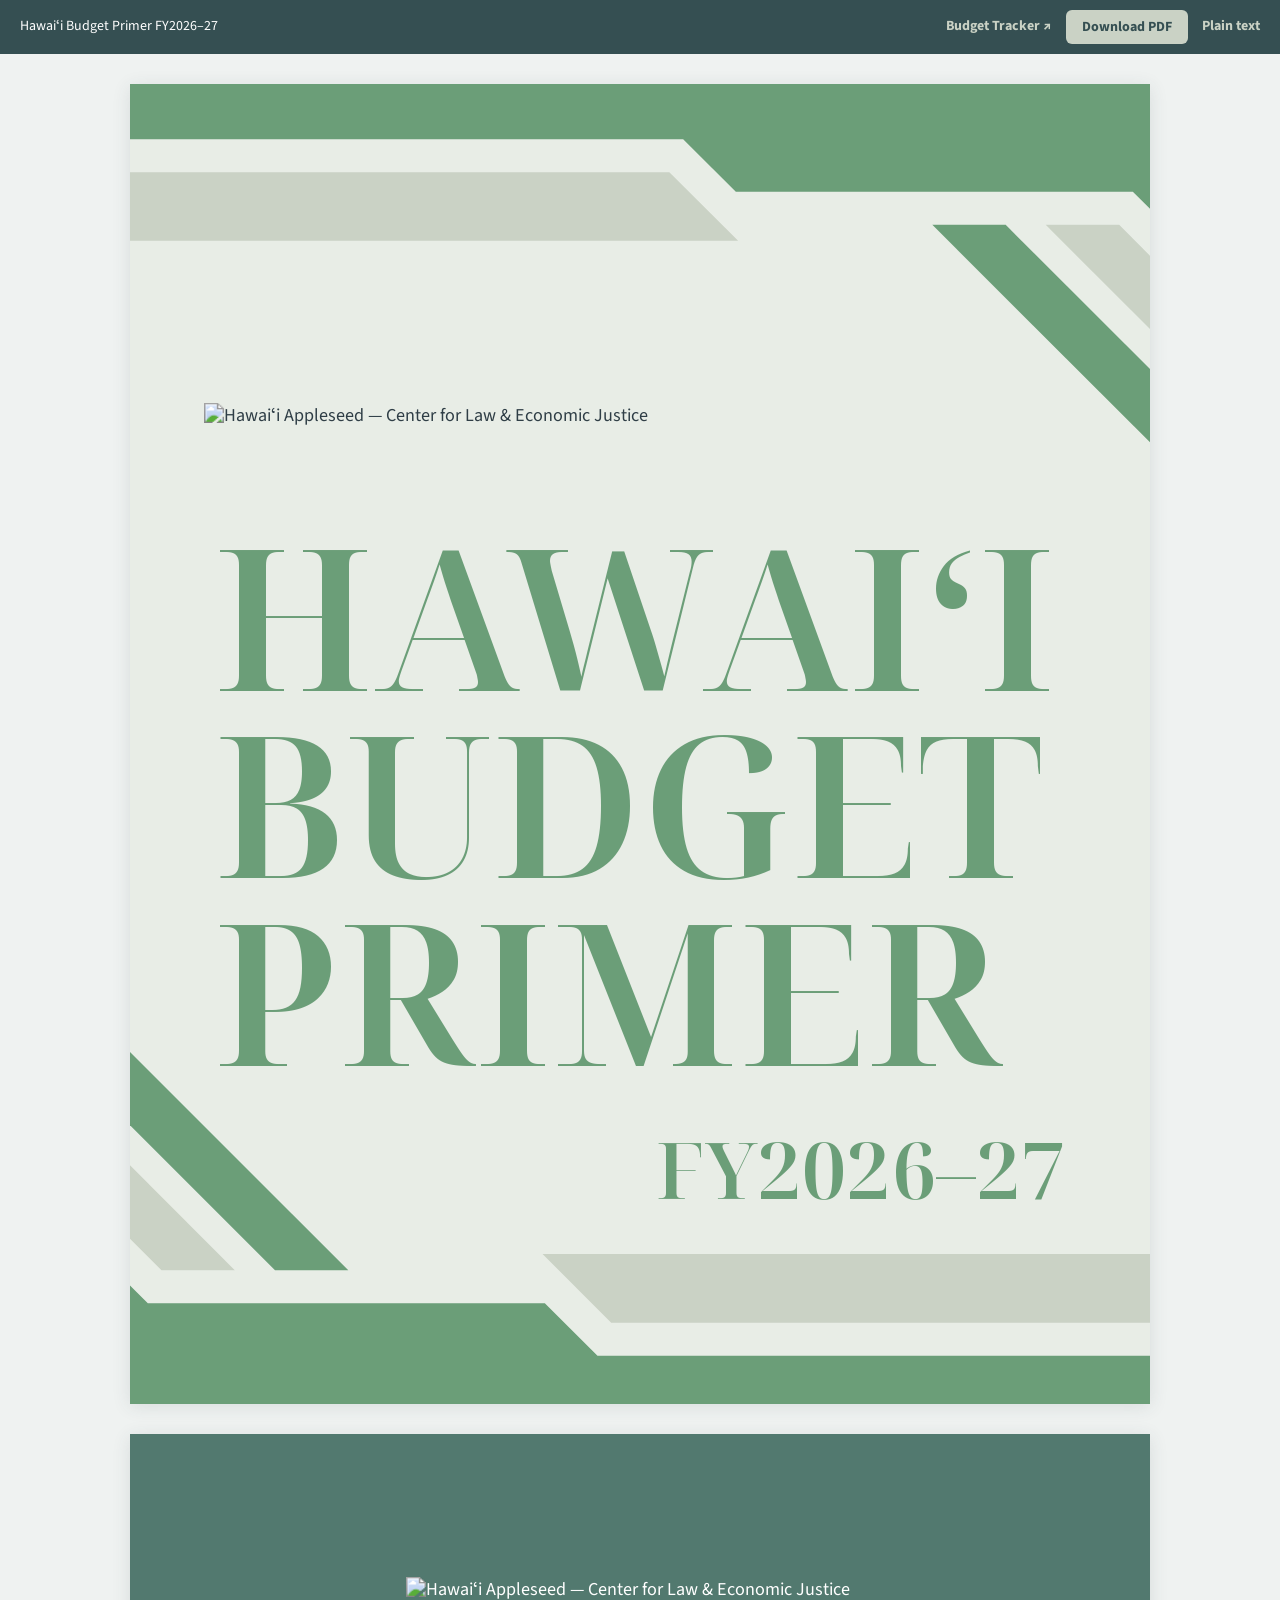
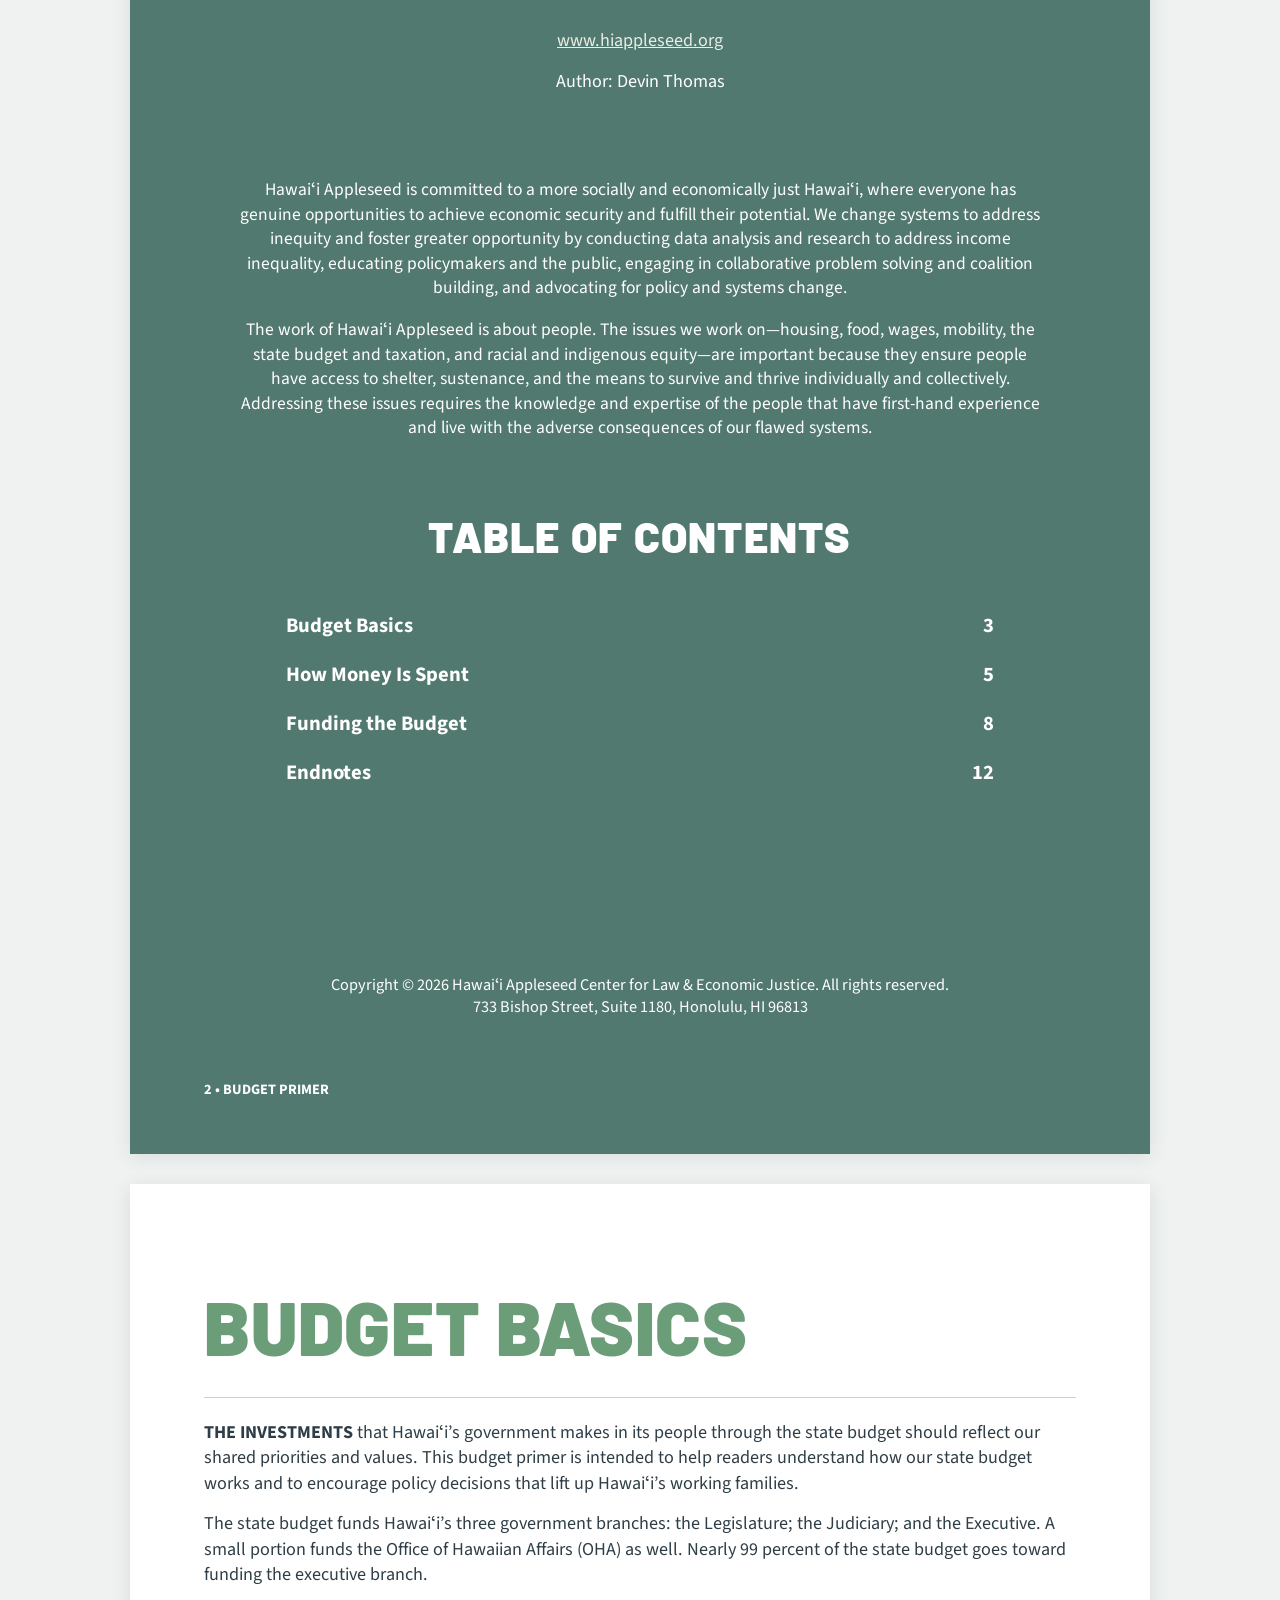
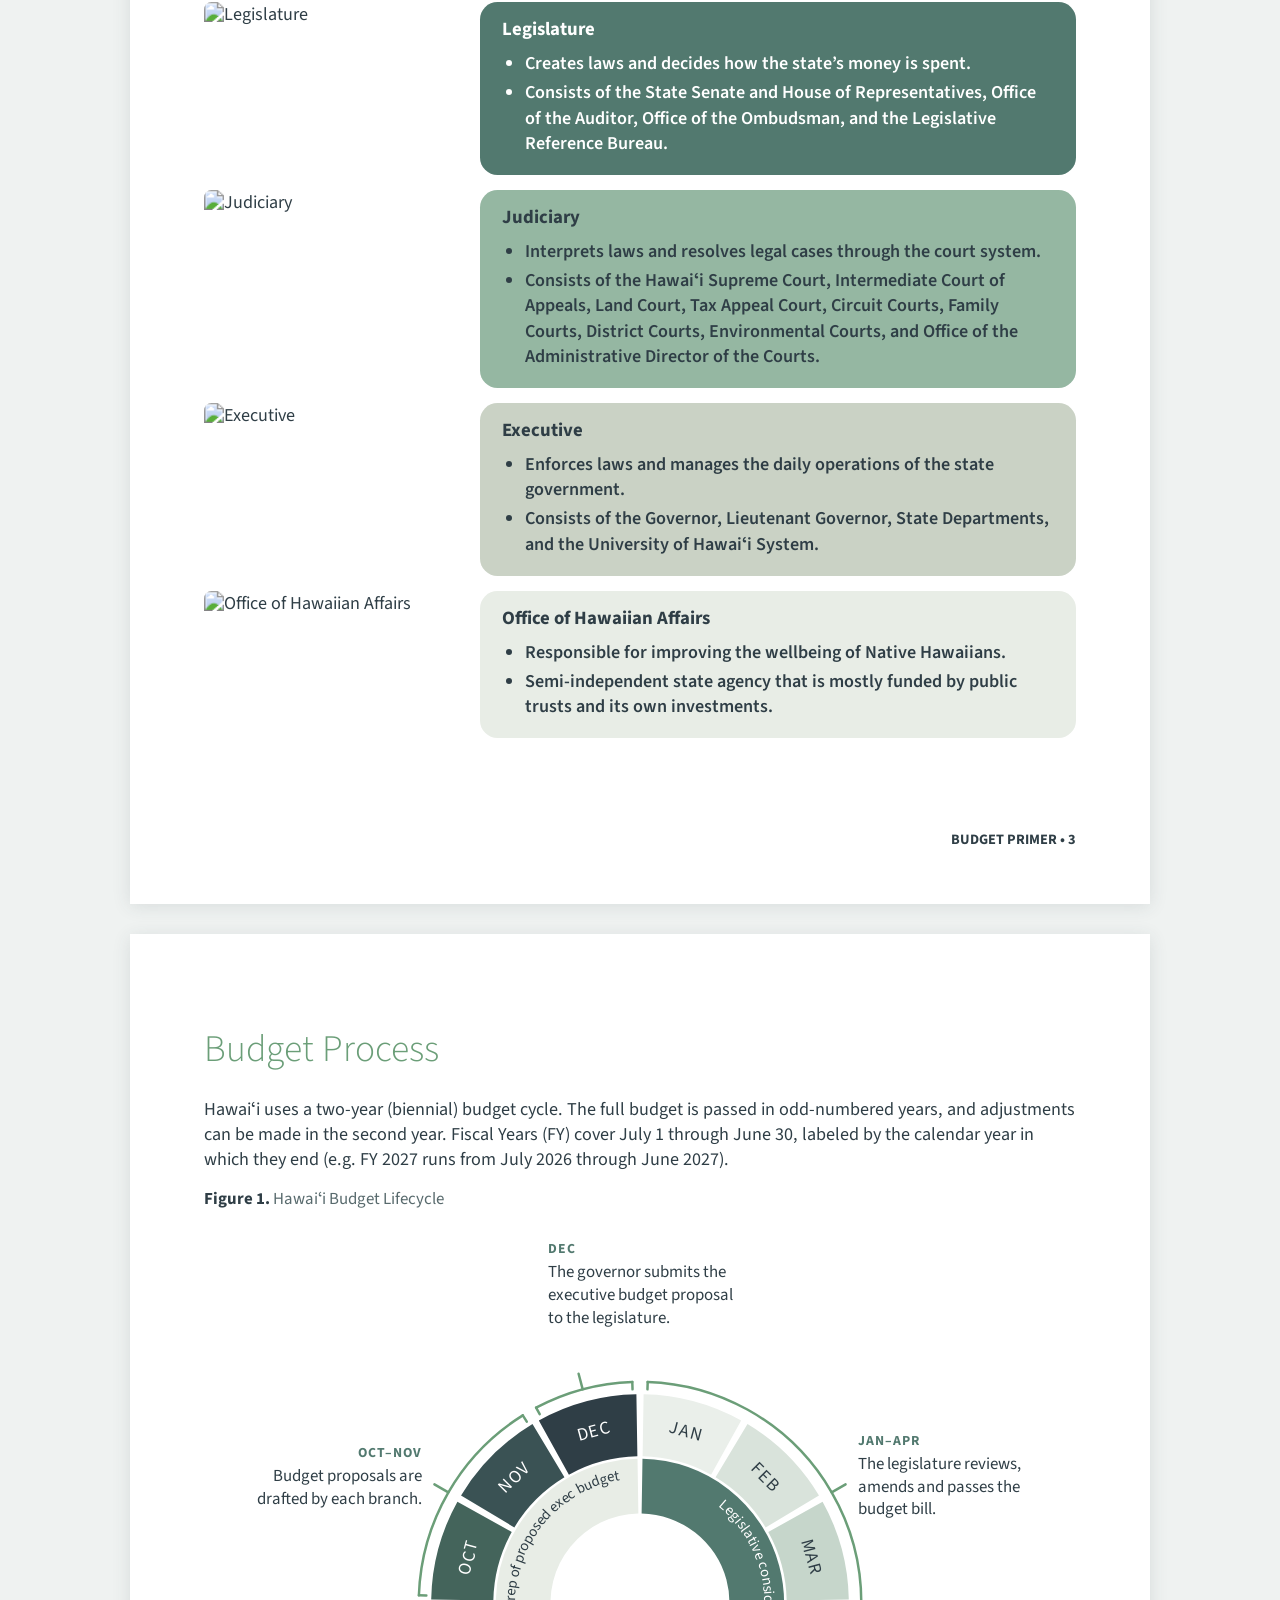
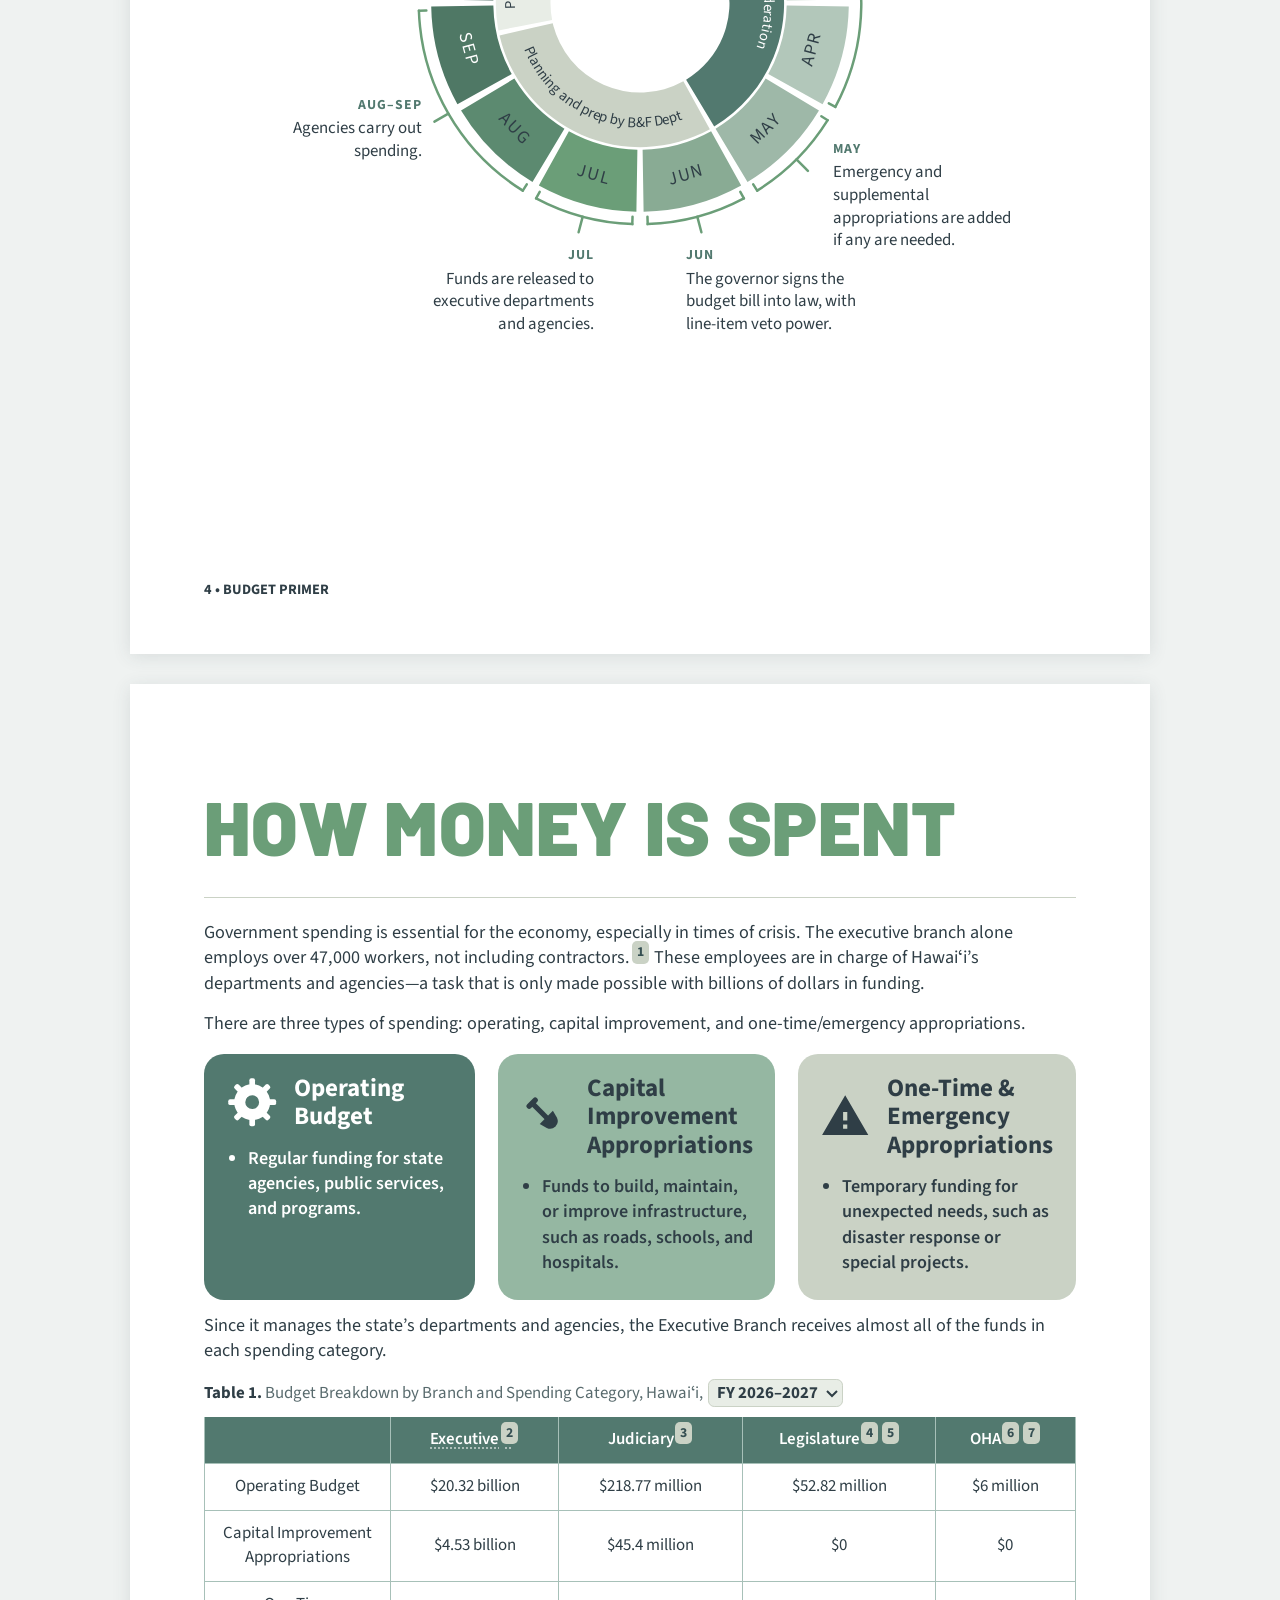
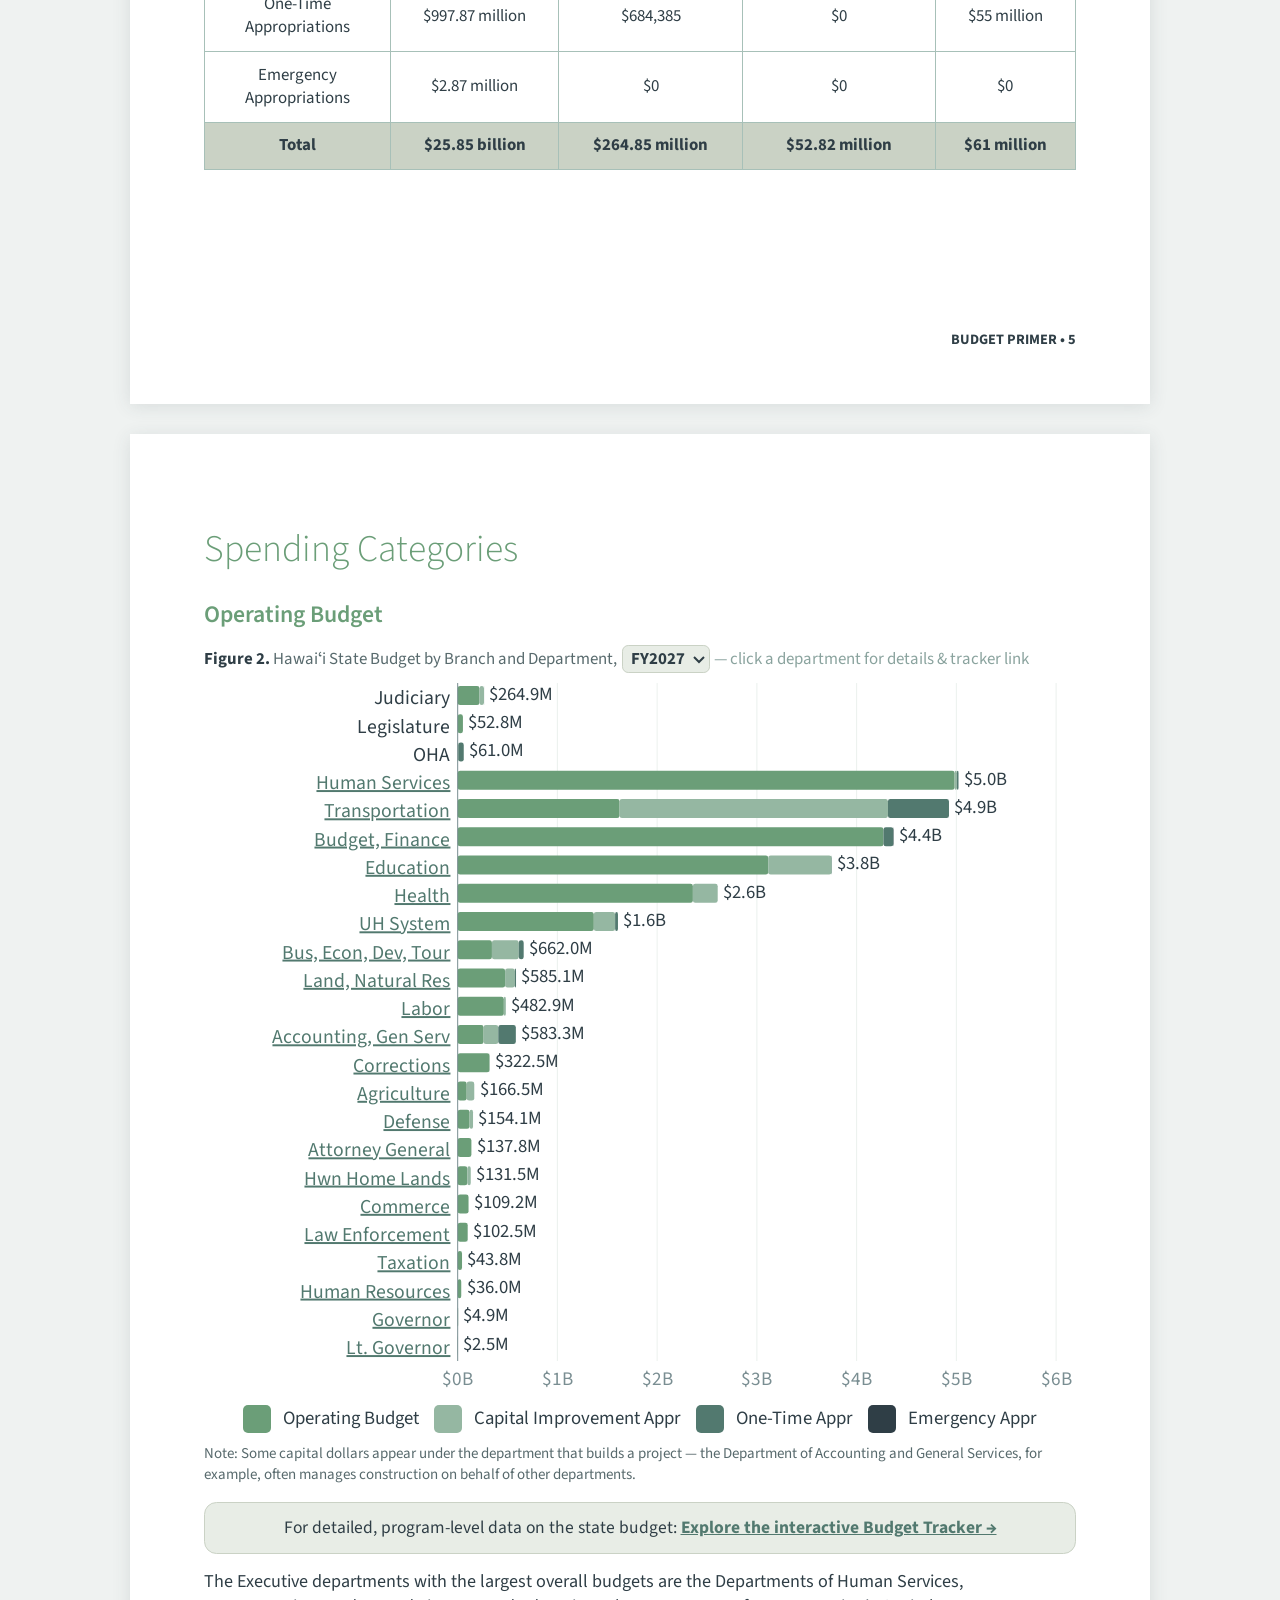
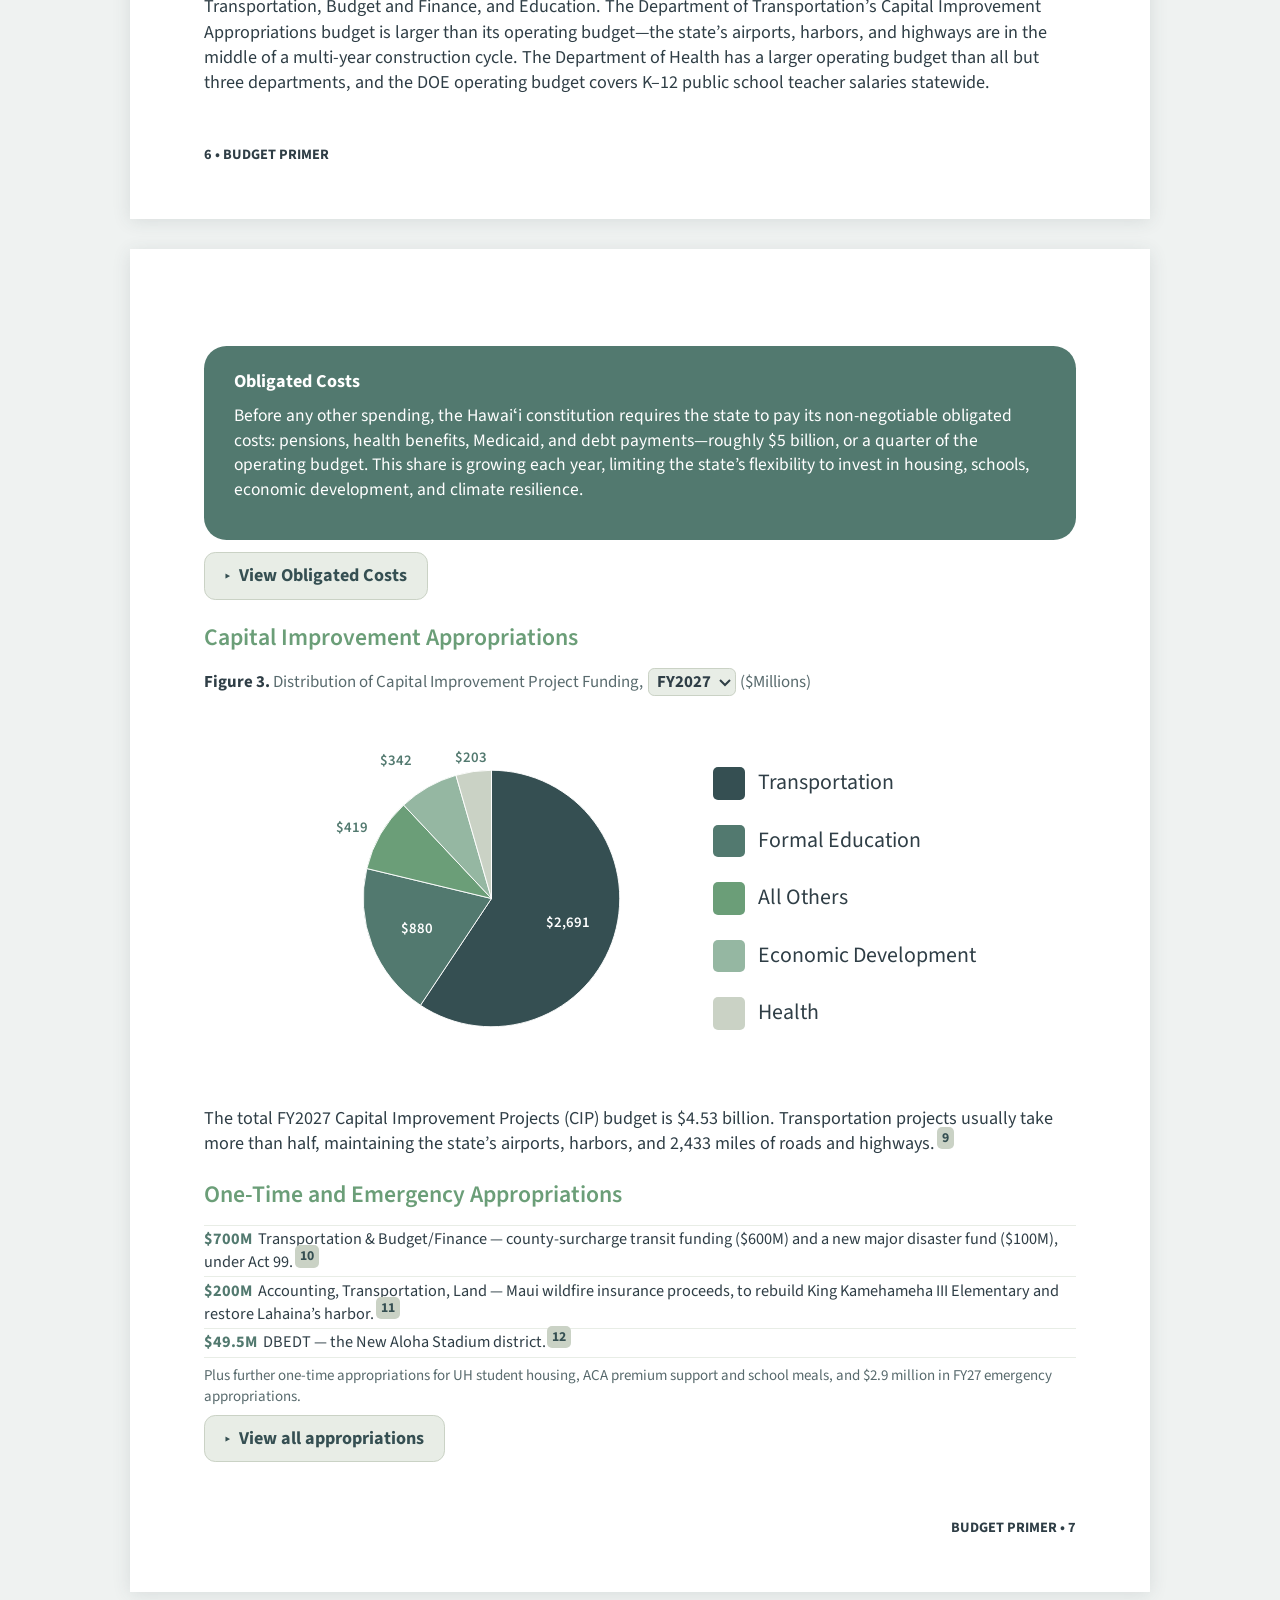
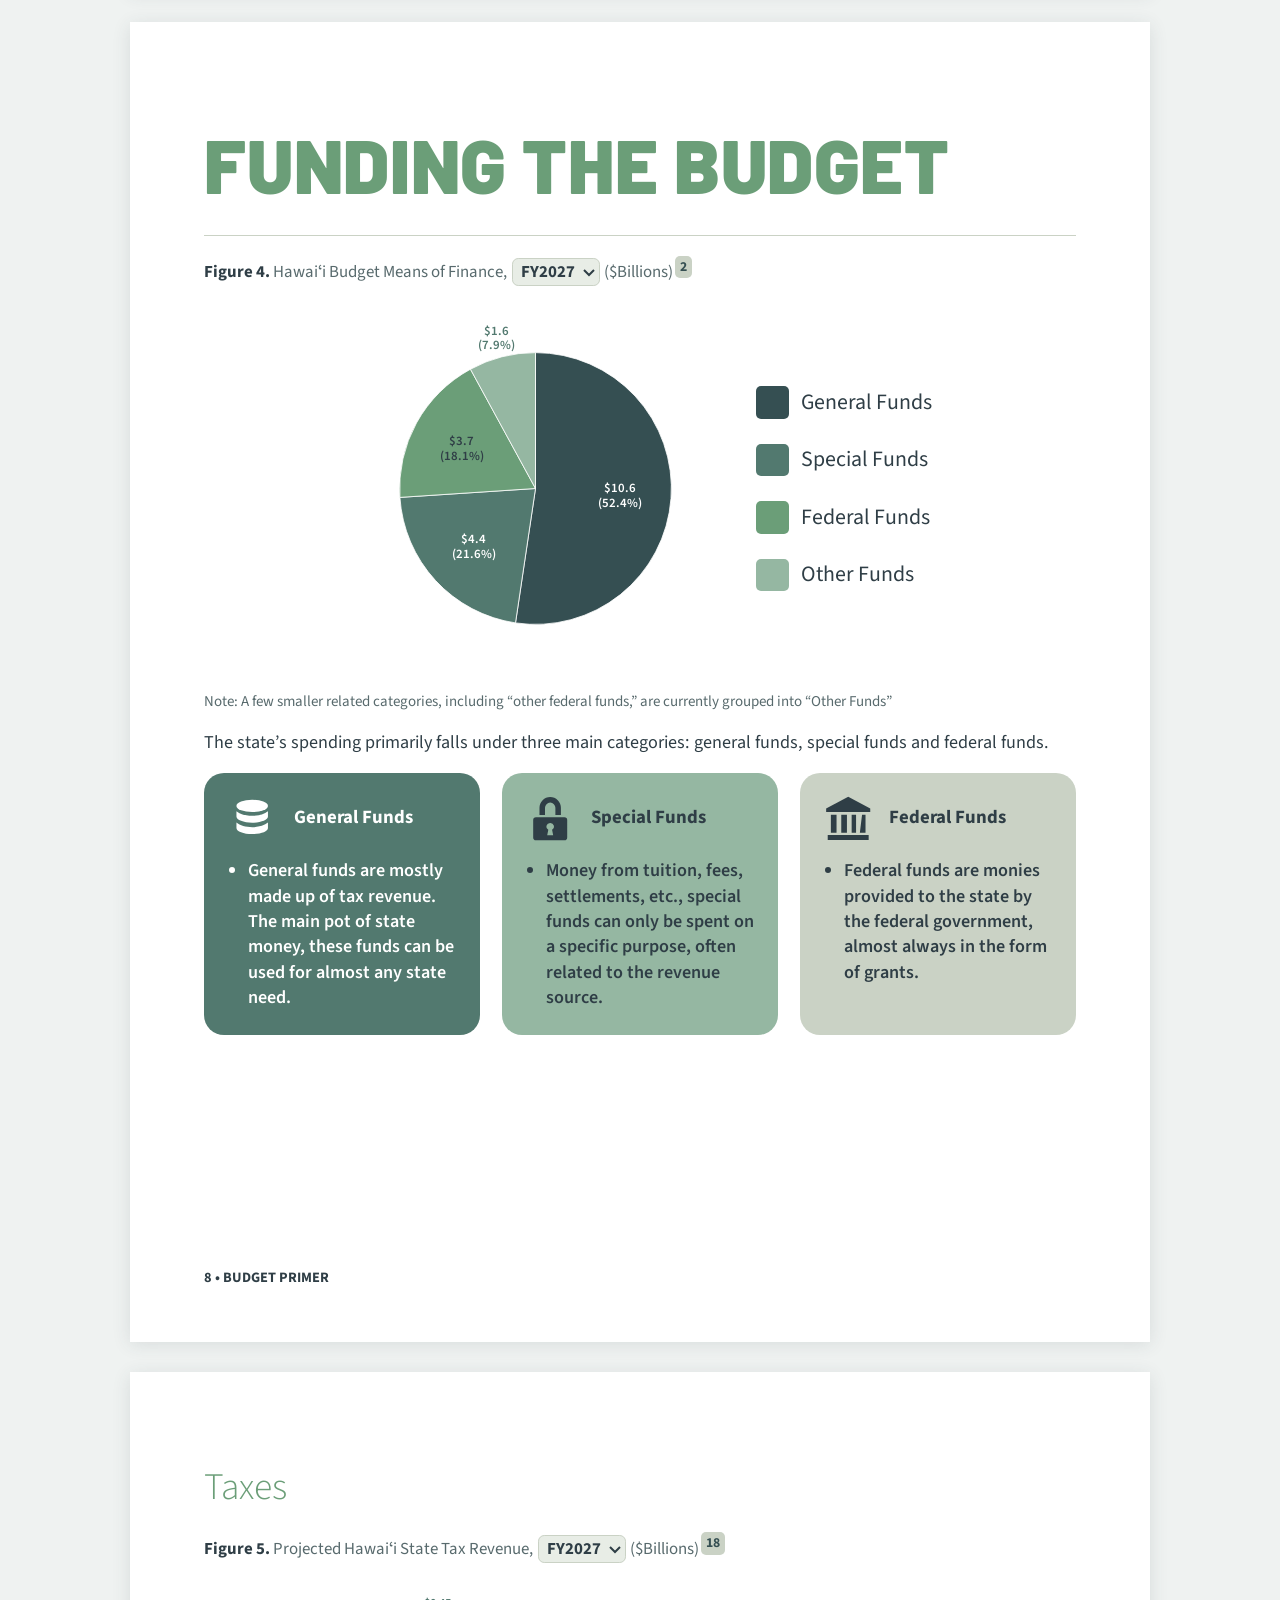
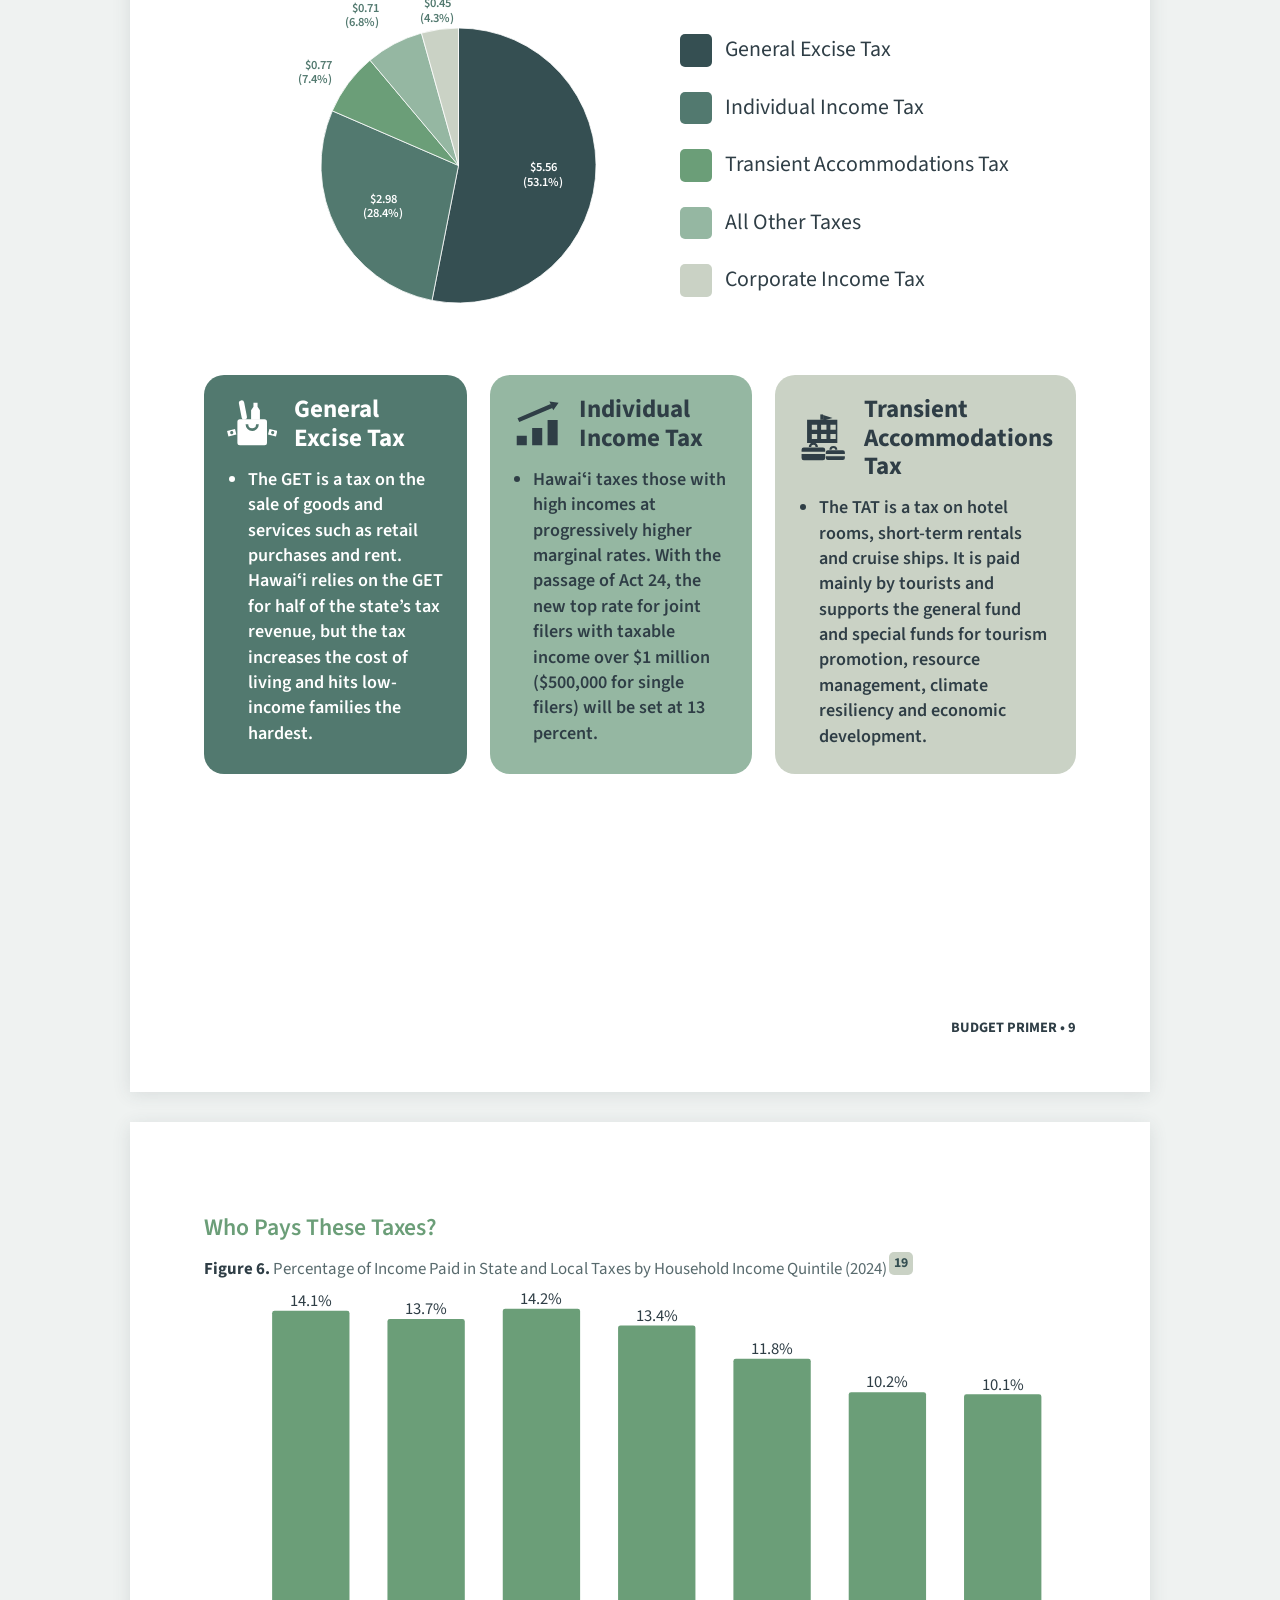
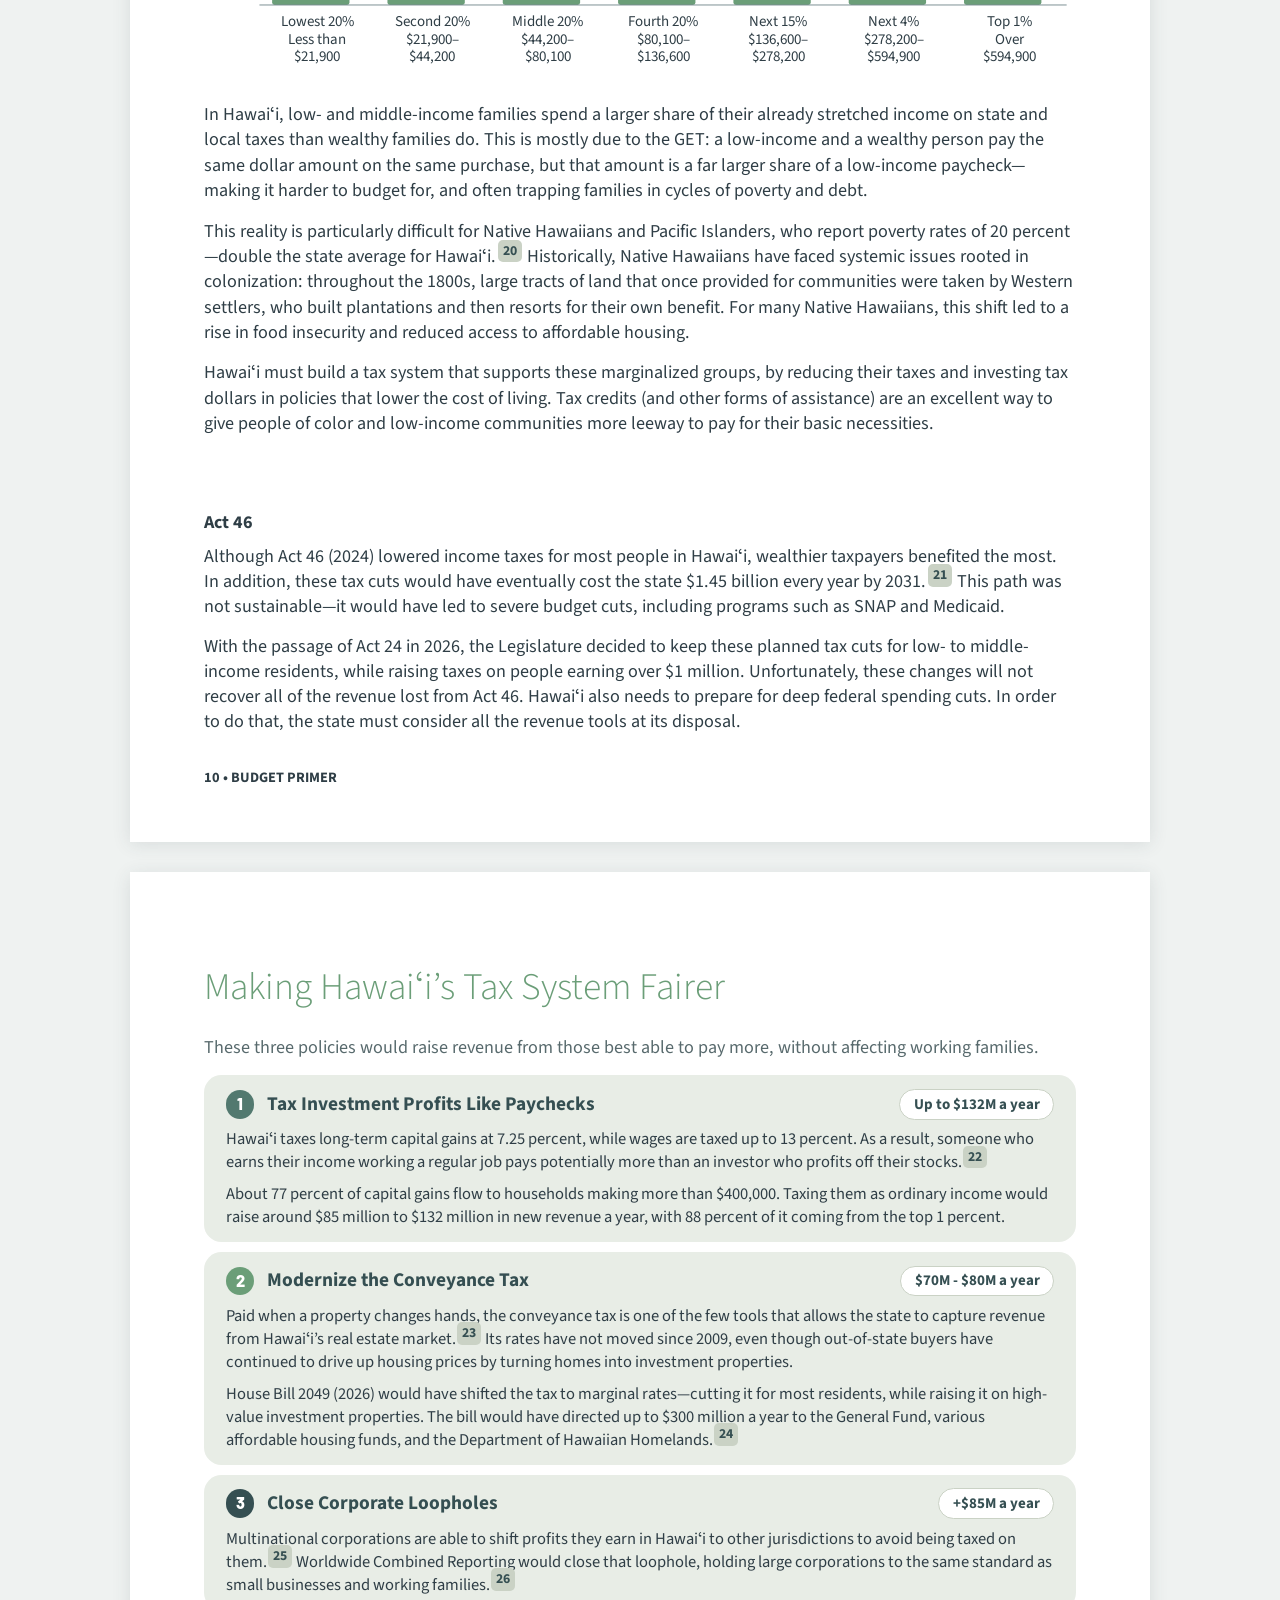
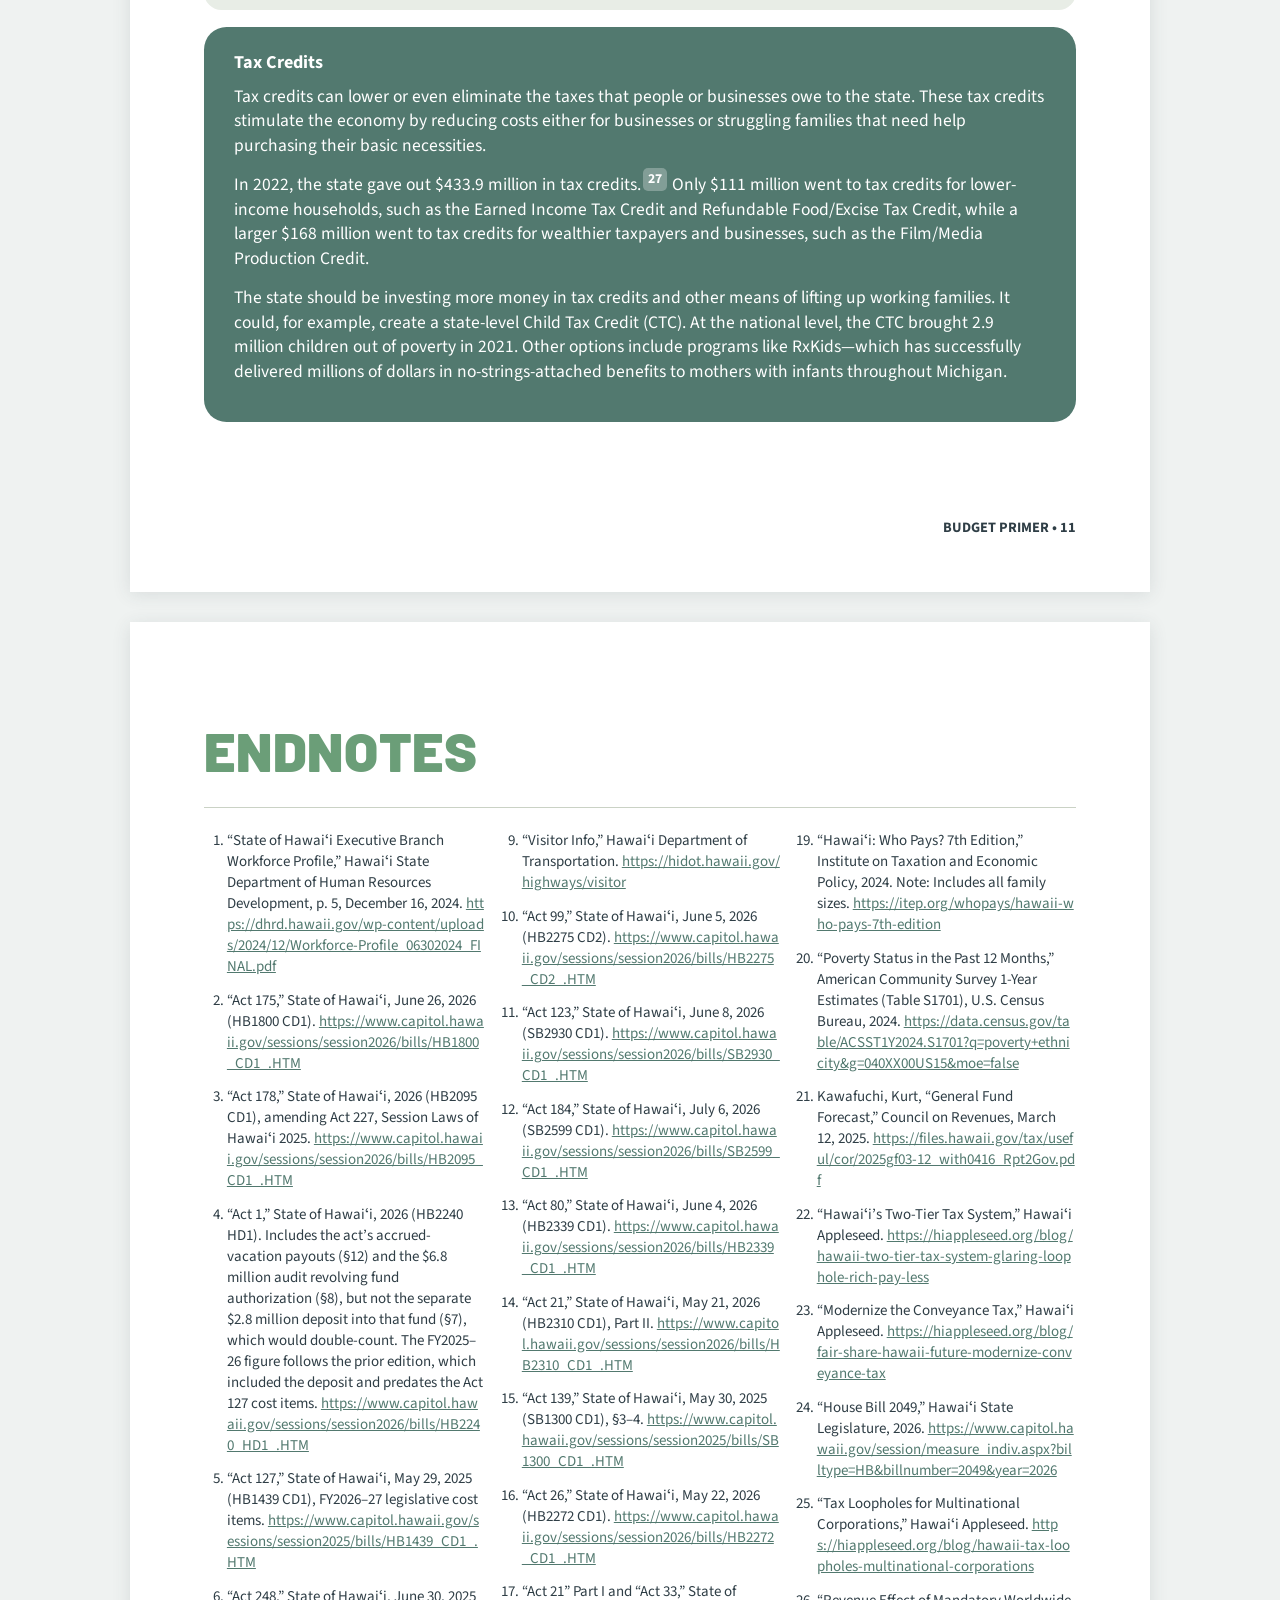
==== commit da883efb: "Fact ledger figures, Act 24 fix, duplicate endnote merged - Capital gains share to filers over $400," ====
--- a/docs/primer/index.html
+++ b/docs/primer/index.html
@@ -44,16 +44,16 @@
 </div>
 
 <section class="page cover">
- <style>@media screen and (max-width:8.5in){[data-placed],.page [style*="position:absolute"]:not(.shape-layer){position:static !important;left:auto !important;right:auto !important;top:auto !important;bottom:auto !important;width:auto !important;max-width:100% !important;transform:none !important;rotate:none !important;margin:0 0 12px !important}.ds-spacer{display:none !important}.page img{max-width:100% !important;height:auto}.page table{display:block;max-width:100%;overflow-x:auto}}</style><script>(function(){var W=8.5;function go(){var rs=document.querySelectorAll('[data-reserve-for]');for(var j=0;j<rs.length;j++){var e=rs[j],rid=e.getAttribute('data-reserve-for');var rp=e.closest('.page');if(!rp||!e.parentNode)continue;if(rp.querySelector('.ds-spacer[data-spacer-for="'+rid+'"]'))continue;var sp=document.createElement('div');sp.className='ds-spacer';sp.setAttribute('data-spacer-for',rid);sp.setAttribute('data-anc-host','spacer:'+rid);sp.setAttribute('aria-hidden','true');var rw=e.getAttribute('data-reserve-w');var rm=e.getAttribute('data-reserve-m');sp.style.cssText=(rw?'width:'+rw+'in;':'')+'height:'+e.getAttribute('data-reserve')+'in;flex:0 0 auto'+(rm?';margin:'+rm.split(' ').join('in ')+'in':'')+(e.hasAttribute('data-reserve-inline')?';display:inline-block;vertical-align:top':'');e.parentNode.insertBefore(sp,e);}var els=document.querySelectorAll('[data-anc]');for(var i=0;i<els.length;i++){var el=els[i],pg=el.closest('.page');if(!pg)continue;var key=el.getAttribute('data-anc');var sel='[data-anc-host="'+key+'"]';var hs=pg.querySelectorAll(sel);if(!hs.length)continue;var bottom=el.getAttribute('data-anc-edge')==='bottom';var host=bottom?hs[hs.length-1]:hs[0];if(host===el||el.contains(host)||host.contains(el))continue;var wrap=el.getAttribute('data-wrap');if(wrap){var par=host.parentNode;if(el.parentNode!==par||el.nextSibling!==host)par.insertBefore(el,host);var pad=(el.getAttribute('data-wrap-pad')||'0.12')+'in';el.style.position='static';el.style.top='';el.style.left='';el.style.cssFloat=wrap;el.style.zIndex='';el.style.margin=wrap==='right'?'0 0 '+pad+' '+pad:'0 '+pad+' '+pad+' 0';continue;}var pr=pg.getBoundingClientRect();if(!pr.width)continue;var op=el.offsetParent;var ar=(op&&op!==pg&&pg.contains(op))?op.getBoundingClientRect():pr;var hr=host.getBoundingClientRect();var ppi=pr.width/W;var edge=bottom?hr.bottom:hr.top;var top=(edge-ar.top)/ppi+parseFloat(el.getAttribute('data-anc-dy')||'0');el.style.top=top.toFixed(3)+'in';}}window.__dsAnchor=go;go();addEventListener('load',go);addEventListener('resize',go);if(document.fonts&&document.fonts.ready)document.fonts.ready.then(go);})();</script><div class="ribbon rb-dark r1"></div><div class="ribbon rb-dark r2"></div><div class="ribbon rb-pale r3"></div><div class="ribbon rb-pale r4"></div><div class="ribbon rb-dark r5"></div><div class="ribbon rb-dark r6"></div><div class="ribbon rb-pale r7"></div><div class="ribbon rb-pale r8"></div>
+ <style>@media print{*,*::before,*::after{-webkit-print-color-adjust:exact !important;print-color-adjust:exact !important}}</style><style>@media screen and (max-width:8.5in){[data-placed],.page [style*="position:absolute"]:not(.shape-layer){position:static !important;left:auto !important;right:auto !important;top:auto !important;bottom:auto !important;width:auto !important;max-width:100% !important;transform:none !important;rotate:none !important;margin:0 0 12px !important}.ds-spacer{display:none !important}.page img{max-width:100% !important;height:auto}.page table{display:block;max-width:100%;overflow-x:auto}}</style><script>(function(){var W=8.5;function go(){var rs=document.querySelectorAll('[data-reserve-for]');for(var j=0;j<rs.length;j++){var e=rs[j],rid=e.getAttribute('data-reserve-for');var rp=e.closest('.page');if(!rp||!e.parentNode)continue;if(rp.querySelector('.ds-spacer[data-spacer-for="'+rid+'"]'))continue;var sp=document.createElement('div');sp.className='ds-spacer';sp.setAttribute('data-spacer-for',rid);sp.setAttribute('data-anc-host','spacer:'+rid);sp.setAttribute('aria-hidden','true');var rw=e.getAttribute('data-reserve-w');var rm=e.getAttribute('data-reserve-m'),rg=e.getAttribute('data-reserve-g'),rb=e.getAttribute('data-reserve-b');sp.style.cssText=(rw?'width:'+rw+'in;':'')+'height:'+e.getAttribute('data-reserve')+'in;flex:0 0 auto'+(rm?';margin:'+rm.split(' ').join('in ')+'in':'')+(e.hasAttribute('data-reserve-inline')?';display:inline-block;vertical-align:'+(e.getAttribute('data-reserve-inline')||'top'):'')+(rb?';padding-top:'+rb+'in;box-sizing:border-box;font-size:0;line-height:0':'')+(rg?';grid-area:'+rg:'');if(rb){var ln=document.createElement('span');ln.style.display='inline-block';sp.appendChild(ln);}e.parentNode.insertBefore(sp,e);}var els=document.querySelectorAll('[data-anc]');for(var i=0;i<els.length;i++){var el=els[i],pg=el.closest('.page');if(!pg)continue;var key=el.getAttribute('data-anc');var sel='[data-anc-host="'+key+'"]';var hs=pg.querySelectorAll(sel);if(!hs.length)continue;var bottom=el.getAttribute('data-anc-edge')==='bottom';var host=bottom?hs[hs.length-1]:hs[0];if(host===el||el.contains(host)||host.contains(el))continue;var wrap=el.getAttribute('data-wrap');if(wrap){var par=host.parentNode;if(el.parentNode!==par||el.nextSibling!==host)par.insertBefore(el,host);var pad=(el.getAttribute('data-wrap-pad')||'0.12')+'in';el.style.position='static';el.style.top='';el.style.left='';el.style.cssFloat=wrap;el.style.zIndex='';el.style.margin=wrap==='right'?'0 0 '+pad+' '+pad:'0 '+pad+' '+pad+' 0';continue;}var pr=pg.getBoundingClientRect();if(!pr.width)continue;var op=el.offsetParent;var cb=(op&&op!==pg&&pg.contains(op))?op:pg;var ar=cb===pg?pr:cb.getBoundingClientRect();var bt=cb.offsetHeight?cb.clientTop*ar.height/cb.offsetHeight:0;var hr=host.getBoundingClientRect();var ppi=pr.width/W;var edge=bottom?hr.bottom:hr.top;var top=(edge-ar.top-bt)/ppi+parseFloat(el.getAttribute('data-anc-dy')||'0');el.style.top=top.toFixed(3)+'in';}}window.__dsAnchor=go;go();addEventListener('load',go);addEventListener('resize',go);if(document.fonts&&document.fonts.ready)document.fonts.ready.then(go);})();</script><div class="ribbon rb-dark r1"></div><div class="ribbon rb-dark r2"></div><div class="ribbon rb-pale r3"></div><div class="ribbon rb-pale r4"></div><div class="ribbon rb-dark r5"></div><div class="ribbon rb-dark r6"></div><div class="ribbon rb-pale r7"></div><div class="ribbon rb-pale r8"></div>
  <div class="cover-inner">
-  <div class="ds-spacer" data-spacer-for="cover.logo" data-anc-host="spacer:cover.logo" style="width:7.1in;height:1.09in;flex:0 0 auto" aria-hidden="true"></div><div class="logo-lockup" data-placed style="margin:0;position:absolute;left:0.62in;top:2.55in;box-sizing:border-box;width:7.1in;z-index:1" data-reserve-for="cover.logo" data-reserve="1.09" data-reserve-w="7.1"><img class="logo-img" src="assets/appleseed-logo.svg" alt="Hawaiʻi Appleseed — Center for Law &amp; Economic Justice"></div>
+  <div class="ds-spacer" data-spacer-for="cover.logo" data-anc-host="spacer:cover.logo" style="width:7.1in;height:1.09in;flex:0 0 auto" aria-hidden="true"></div><div class="logo-lockup" data-placed style="margin:0;position:absolute;left:0.62in;top:2.55in;bottom:auto;box-sizing:border-box;width:7.1in;z-index:1" data-reserve-for="cover.logo" data-reserve="1.09" data-reserve-w="7.1"><img class="logo-img" src="assets/appleseed-logo.svg" alt="Hawaiʻi Appleseed — Center for Law &amp; Economic Justice"></div>
   <h1 class="cover-title">HAWAIʻI<br>BUDGET<br>PRIMER</h1>
   <div class="cover-year">FY2026–27</div>
  </div>
 </section>
 <section class="page toc-page">
  <div class="toc-head">
-  <div class="ds-spacer" data-spacer-for="toc.logo" data-anc-host="spacer:toc.logo" style="width:7.26in;height:0.42in;flex:0 0 auto" aria-hidden="true"></div><div class="logo-lockup light" data-placed style="margin:0;position:absolute;left:0.52in;top:1.19in;box-sizing:border-box;width:7.26in;z-index:1" data-reserve-for="toc.logo" data-reserve="0.42" data-reserve-w="7.26"><img class="logo-img" src="assets/appleseed-logo-white.svg" alt="Hawaiʻi Appleseed — Center for Law &amp; Economic Justice"></div>
+  <div class="ds-spacer" data-spacer-for="toc.logo" data-anc-host="spacer:toc.logo" style="width:7.26in;height:0.42in;flex:0 0 auto" aria-hidden="true"></div><div class="logo-lockup light" data-placed style="margin:0;position:absolute;left:0.52in;top:1.19in;bottom:auto;box-sizing:border-box;width:7.26in;z-index:1" data-reserve-for="toc.logo" data-reserve="0.42" data-reserve-w="7.26"><img class="logo-img" src="assets/appleseed-logo-white.svg" alt="Hawaiʻi Appleseed — Center for Law &amp; Economic Justice"></div>
   <p class="toc-link"><a href="https://hiappleseed.org">www.hiappleseed.org</a></p>
   <p class="toc-author">Author: Devin Thomas</p>
  </div>
@@ -142,7 +142,7 @@
   <div class="obligated-panel" style="position:relative">
    <p class="figcap"><b>General-fund obligated costs, FY2018–FY2027 ($Billions).</b><sup><a class="fn" href="#en8" data-fn="8">8</a></sup><span class="noprint">
    Hover a year for the breakdown.</span></p>
-   <span class="ds-graphic ds-chart" style="display:block;line-height:0;width:100%"><div class="ds-chart-scroll" style="--ds-chart-min:605px"><svg viewBox="0 0 7.2 4" class="chart" style="display:block;width:100%;height:auto"><line x1="0.5200" y1="3.6800" x2="7.1200" y2="3.6800" stroke="#E4EBE6" stroke-width="0.006"/><text x="0.4600" y="3.7400" text-anchor="end" font-size="0.1600" fill="#7A8E92">$0B</text><line x1="0.5200" y1="2.7600" x2="7.1200" y2="2.7600" stroke="#E4EBE6" stroke-width="0.006"/><text x="0.4600" y="2.8200" text-anchor="end" font-size="0.1600" fill="#7A8E92">$1B</text><line x1="0.5200" y1="1.8400" x2="7.1200" y2="1.8400" stroke="#E4EBE6" stroke-width="0.006"/><text x="0.4600" y="1.9000" text-anchor="end" font-size="0.1600" fill="#7A8E92">$3B</text><line x1="0.5200" y1="0.9200" x2="7.1200" y2="0.9200" stroke="#E4EBE6" stroke-width="0.006"/><text x="0.4600" y="0.9800" text-anchor="end" font-size="0.1600" fill="#7A8E92">$4B</text><line x1="0.5200" y1="0.0000" x2="7.1200" y2="0.0000" stroke="#E4EBE6" stroke-width="0.006"/><text x="0.4600" y="0.0600" text-anchor="end" font-size="0.1600" fill="#7A8E92">$6B</text><text x="0.5200" y="3.8800" text-anchor="start" font-size="0.1640" fill="#2F3E46">FY18</text><text x="1.2533" y="3.8800" text-anchor="middle" font-size="0.1640" fill="#2F3E46">FY19</text><text x="1.9867" y="3.8800" text-anchor="middle" font-size="0.1640" fill="#2F3E46">FY20</text><text x="2.7200" y="3.8800" text-anchor="middle" font-size="0.1640" fill="#2F3E46">FY21</text><text x="3.4533" y="3.8800" text-anchor="middle" font-size="0.1640" fill="#2F3E46">FY22</text><text x="4.1867" y="3.8800" text-anchor="middle" font-size="0.1640" fill="#2F3E46">FY23</text><text x="4.9200" y="3.8800" text-anchor="middle" font-size="0.1640" fill="#2F3E46">FY24</text><text x="5.6533" y="3.8800" text-anchor="middle" font-size="0.1640" fill="#2F3E46">FY25</text><text x="6.3867" y="3.8800" text-anchor="middle" font-size="0.1640" fill="#2F3E46">FY26</text><text x="7.1200" y="3.8800" text-anchor="end" font-size="0.1640" fill="#2F3E46">FY27</text><line x1="0.5200" y1="3.6800" x2="7.1200" y2="3.6800" stroke="#7A8E92" stroke-width="0.008"/><line x1="0.5200" y1="0.0000" x2="0.5200" y2="3.6800" stroke="#7A8E92" stroke-width="0.008"/><polygon points="0.5200,3.1371 1.2533,3.1260 1.9867,3.0001 2.7200,2.9290 3.4533,2.9427 4.1867,2.9427 4.9200,2.8914 5.6533,2.8482 6.3867,2.8202 7.1200,2.7970 7.1200,3.6800 6.3867,3.6800 5.6533,3.6800 4.9200,3.6800 4.1867,3.6800 3.4533,3.6800 2.7200,3.6800 1.9867,3.6800 1.2533,3.6800 0.5200,3.6800" fill="#52796F" fill-opacity="0.90"/><polyline points="0.5200,3.1371 1.2533,3.1260 1.9867,3.0001 2.7200,2.9290 3.4533,2.9427 4.1867,2.9427 4.9200,2.8914 5.6533,2.8482 6.3867,2.8202 7.1200,2.7970" fill="none" stroke="#52796F" stroke-width="0.022" stroke-linejoin="round" stroke-linecap="round"/><rect x="0.1900" y="3.1371" width="0.6600" height="0.5429" fill="transparent" pointer-events="auto" data-tip="FY18 — Retirement (ERS): $0.81B"/><rect x="0.9233" y="3.1260" width="0.6600" height="0.5540" fill="transparent" pointer-events="auto" data-tip="FY19 — Retirement (ERS): $0.83B"/><rect x="1.6567" y="3.0001" width="0.6600" height="0.6799" fill="transparent" pointer-events="auto" data-tip="FY20 — Retirement (ERS): $1.02B"/><rect x="2.3900" y="2.9290" width="0.6600" height="0.7510" fill="transparent" pointer-events="auto" data-tip="FY21 — Retirement (ERS): $1.12B"/><rect x="3.1233" y="2.9427" width="0.6600" height="0.7373" fill="transparent" pointer-events="auto" data-tip="FY22 — Retirement (ERS): $1.10B"/><rect x="3.8567" y="2.9427" width="0.6600" height="0.7373" fill="transparent" pointer-events="auto" data-tip="FY23 — Retirement (ERS): $1.10B"/><rect x="4.5900" y="2.8914" width="0.6600" height="0.7886" fill="transparent" pointer-events="auto" data-tip="FY24 — Retirement (ERS): $1.18B"/><rect x="5.3233" y="2.8482" width="0.6600" height="0.8318" fill="transparent" pointer-events="auto" data-tip="FY25 — Retirement (ERS): $1.24B"/><rect x="6.0567" y="2.8202" width="0.6600" height="0.8598" fill="transparent" pointer-events="auto" data-tip="FY26 — Retirement (ERS): $1.29B"/><rect x="6.7900" y="2.7970" width="0.6600" height="0.8830" fill="transparent" pointer-events="auto" data-tip="FY27 — Retirement (ERS): $1.32B"/><polygon points="0.5200,2.4537 1.2533,2.4055 1.9867,2.2436 2.7200,2.1462 3.4533,2.3878 4.1867,2.3602 4.9200,2.1149 5.6533,2.0369 6.3867,1.9817 7.1200,1.9494 7.1200,2.7970 6.3867,2.8202 5.6533,2.8482 4.9200,2.8914 4.1867,2.9427 3.4533,2.9427 2.7200,2.9290 1.9867,3.0001 1.2533,3.1260 0.5200,3.1371" fill="#6B9E78" fill-opacity="0.90"/><polyline points="0.5200,2.4537 1.2533,2.4055 1.9867,2.2436 2.7200,2.1462 3.4533,2.3878 4.1867,2.3602 4.9200,2.1149 5.6533,2.0369 6.3867,1.9817 7.1200,1.9494" fill="none" stroke="#6B9E78" stroke-width="0.022" stroke-linejoin="round" stroke-linecap="round"/><rect x="0.1900" y="2.4537" width="0.6600" height="0.6834" fill="transparent" pointer-events="auto" data-tip="FY18 — Health Benefits (EUTF): $1.02B"/><rect x="0.9233" y="2.4055" width="0.6600" height="0.7205" fill="transparent" pointer-events="auto" data-tip="FY19 — Health Benefits (EUTF): $1.08B"/><rect x="1.6567" y="2.2436" width="0.6600" height="0.7565" fill="transparent" pointer-events="auto" data-tip="FY20 — Health Benefits (EUTF): $1.13B"/><rect x="2.3900" y="2.1462" width="0.6600" height="0.7828" fill="transparent" pointer-events="auto" data-tip="FY21 — Health Benefits (EUTF): $1.17B"/><rect x="3.1233" y="2.3878" width="0.6600" height="0.5549" fill="transparent" pointer-events="auto" data-tip="FY22 — Health Benefits (EUTF): $0.83B"/><rect x="3.8567" y="2.3602" width="0.6600" height="0.5825" fill="transparent" pointer-events="auto" data-tip="FY23 — Health Benefits (EUTF): $0.87B"/><rect x="4.5900" y="2.1149" width="0.6600" height="0.7764" fill="transparent" pointer-events="auto" data-tip="FY24 — Health Benefits (EUTF): $1.16B"/><rect x="5.3233" y="2.0369" width="0.6600" height="0.8112" fill="transparent" pointer-events="auto" data-tip="FY25 — Health Benefits (EUTF): $1.21B"/><rect x="6.0567" y="1.9817" width="0.6600" height="0.8385" fill="transparent" pointer-events="auto" data-tip="FY26 — Health Benefits (EUTF): $1.25B"/><rect x="6.7900" y="1.9494" width="0.6600" height="0.8476" fill="transparent" pointer-events="auto" data-tip="FY27 — Health Benefits (EUTF): $1.27B"/><polygon points="0.5200,1.7420 1.2533,1.6690 1.9867,1.5287 2.7200,1.3946 3.4533,1.6138 4.1867,1.5726 4.9200,1.3356 5.6533,1.2543 6.3867,1.1721 7.1200,1.1097 7.1200,1.9494 6.3867,1.9817 5.6533,2.0369 4.9200,2.1149 4.1867,2.3602 3.4533,2.3878 2.7200,2.1462 1.9867,2.2436 1.2533,2.4055 0.5200,2.4537" fill="#95B7A2" fill-opacity="0.90"/><polyline points="0.5200,1.7420 1.2533,1.6690 1.9867,1.5287 2.7200,1.3946 3.4533,1.6138 4.1867,1.5726 4.9200,1.3356 5.6533,1.2543 6.3867,1.1721 7.1200,1.1097" fill="none" stroke="#95B7A2" stroke-width="0.022" stroke-linejoin="round" stroke-linecap="round"/><rect x="0.1900" y="1.7420" width="0.6600" height="0.7117" fill="transparent" pointer-events="auto" data-tip="FY18 — Medicaid &amp; Entitlements: $1.06B"/><rect x="0.9233" y="1.6690" width="0.6600" height="0.7366" fill="transparent" pointer-events="auto" data-tip="FY19 — Medicaid &amp; Entitlements: $1.10B"/><rect x="1.6567" y="1.5287" width="0.6600" height="0.7149" fill="transparent" pointer-events="auto" data-tip="FY20 — Medicaid &amp; Entitlements: $1.07B"/><rect x="2.3900" y="1.3946" width="0.6600" height="0.7516" fill="transparent" pointer-events="auto" data-tip="FY21 — Medicaid &amp; Entitlements: $1.12B"/><rect x="3.1233" y="1.6138" width="0.6600" height="0.7740" fill="transparent" pointer-events="auto" data-tip="FY22 — Medicaid &amp; Entitlements: $1.16B"/><rect x="3.8567" y="1.5726" width="0.6600" height="0.7876" fill="transparent" pointer-events="auto" data-tip="FY23 — Medicaid &amp; Entitlements: $1.18B"/><rect x="4.5900" y="1.3356" width="0.6600" height="0.7793" fill="transparent" pointer-events="auto" data-tip="FY24 — Medicaid &amp; Entitlements: $1.16B"/><rect x="5.3233" y="1.2543" width="0.6600" height="0.7826" fill="transparent" pointer-events="auto" data-tip="FY25 — Medicaid &amp; Entitlements: $1.17B"/><rect x="6.0567" y="1.1721" width="0.6600" height="0.8096" fill="transparent" pointer-events="auto" data-tip="FY26 — Medicaid &amp; Entitlements: $1.21B"/><rect x="6.7900" y="1.1097" width="0.6600" height="0.8397" fill="transparent" pointer-events="auto" data-tip="FY27 — Medicaid &amp; Entitlements: $1.25B"/><polygon points="0.5200,1.2418 1.2533,1.1134 1.9867,0.9471 2.7200,0.8167 3.4533,0.9318 4.1867,0.8544 4.9200,0.5725 5.6533,0.4123 6.3867,0.4143 7.1200,0.3171 7.1200,1.1097 6.3867,1.1721 5.6533,1.2543 4.9200,1.3356 4.1867,1.5726 3.4533,1.6138 2.7200,1.3946 1.9867,1.5287 1.2533,1.6690 0.5200,1.7420" fill="#CAD2C5" fill-opacity="0.90"/><polyline points="0.5200,1.2418 1.2533,1.1134 1.9867,0.9471 2.7200,0.8167 3.4533,0.9318 4.1867,0.8544 4.9200,0.5725 5.6533,0.4123 6.3867,0.4143 7.1200,0.3171" fill="none" stroke="#CAD2C5" stroke-width="0.022" stroke-linejoin="round" stroke-linecap="round"/><rect x="0.1900" y="1.2418" width="0.6600" height="0.5001" fill="transparent" pointer-events="auto" data-tip="FY18 — Debt Service: $0.75B"/><rect x="0.9233" y="1.1134" width="0.6600" height="0.5556" fill="transparent" pointer-events="auto" data-tip="FY19 — Debt Service: $0.83B"/><rect x="1.6567" y="0.9471" width="0.6600" height="0.5817" fill="transparent" pointer-events="auto" data-tip="FY20 — Debt Service: $0.87B"/><rect x="2.3900" y="0.8167" width="0.6600" height="0.5779" fill="transparent" pointer-events="auto" data-tip="FY21 — Debt Service: $0.86B"/><rect x="3.1233" y="0.9318" width="0.6600" height="0.6820" fill="transparent" pointer-events="auto" data-tip="FY22 — Debt Service: $1.02B"/><rect x="3.8567" y="0.8544" width="0.6600" height="0.7183" fill="transparent" pointer-events="auto" data-tip="FY23 — Debt Service: $1.07B"/><rect x="4.5900" y="0.5725" width="0.6600" height="0.7631" fill="transparent" pointer-events="auto" data-tip="FY24 — Debt Service: $1.14B"/><rect x="5.3233" y="0.4123" width="0.6600" height="0.8420" fill="transparent" pointer-events="auto" data-tip="FY25 — Debt Service: $1.26B"/><rect x="6.0567" y="0.4143" width="0.6600" height="0.7578" fill="transparent" pointer-events="auto" data-tip="FY26 — Debt Service: $1.13B"/><rect x="6.7900" y="0.3171" width="0.6600" height="0.7926" fill="transparent" pointer-events="auto" data-tip="FY27 — Debt Service: $1.18B"/></svg></div></span>
+   <span class="ds-graphic ds-chart" style="display:block;line-height:0;width:100%"><div class="ds-chart-scroll" style="--ds-chart-min:605px"><svg viewBox="0 0 7.2 4" class="chart" style="display:block;width:100%;height:auto"><line x1="0.5200" y1="3.6800" x2="7.1200" y2="3.6800" stroke="#E4EBE6" stroke-width="0.006"/><text x="0.4600" y="3.7400" text-anchor="end" font-size="0.1600" fill="#7A8E92">$0B</text><line x1="0.5200" y1="3.0667" x2="7.1200" y2="3.0667" stroke="#E4EBE6" stroke-width="0.006"/><text x="0.4600" y="3.1267" text-anchor="end" font-size="0.1600" fill="#7A8E92">$1B</text><line x1="0.5200" y1="2.4533" x2="7.1200" y2="2.4533" stroke="#E4EBE6" stroke-width="0.006"/><text x="0.4600" y="2.5133" text-anchor="end" font-size="0.1600" fill="#7A8E92">$2B</text><line x1="0.5200" y1="1.8400" x2="7.1200" y2="1.8400" stroke="#E4EBE6" stroke-width="0.006"/><text x="0.4600" y="1.9000" text-anchor="end" font-size="0.1600" fill="#7A8E92">$3B</text><line x1="0.5200" y1="1.2267" x2="7.1200" y2="1.2267" stroke="#E4EBE6" stroke-width="0.006"/><text x="0.4600" y="1.2867" text-anchor="end" font-size="0.1600" fill="#7A8E92">$4B</text><line x1="0.5200" y1="0.6133" x2="7.1200" y2="0.6133" stroke="#E4EBE6" stroke-width="0.006"/><text x="0.4600" y="0.6733" text-anchor="end" font-size="0.1600" fill="#7A8E92">$5B</text><line x1="0.5200" y1="0.0000" x2="7.1200" y2="0.0000" stroke="#E4EBE6" stroke-width="0.006"/><text x="0.4600" y="0.1280" text-anchor="end" font-size="0.1600" fill="#7A8E92">$6B</text><text x="0.5200" y="3.8800" text-anchor="start" font-size="0.1640" fill="#2F3E46">FY18</text><text x="1.2533" y="3.8800" text-anchor="middle" font-size="0.1640" fill="#2F3E46">FY19</text><text x="1.9867" y="3.8800" text-anchor="middle" font-size="0.1640" fill="#2F3E46">FY20</text><text x="2.7200" y="3.8800" text-anchor="middle" font-size="0.1640" fill="#2F3E46">FY21</text><text x="3.4533" y="3.8800" text-anchor="middle" font-size="0.1640" fill="#2F3E46">FY22</text><text x="4.1867" y="3.8800" text-anchor="middle" font-size="0.1640" fill="#2F3E46">FY23</text><text x="4.9200" y="3.8800" text-anchor="middle" font-size="0.1640" fill="#2F3E46">FY24</text><text x="5.6533" y="3.8800" text-anchor="middle" font-size="0.1640" fill="#2F3E46">FY25</text><text x="6.3867" y="3.8800" text-anchor="middle" font-size="0.1640" fill="#2F3E46">FY26</text><text x="7.1200" y="3.8800" text-anchor="end" font-size="0.1640" fill="#2F3E46">FY27</text><line x1="0.5200" y1="3.6800" x2="7.1200" y2="3.6800" stroke="#7A8E92" stroke-width="0.008"/><line x1="0.5200" y1="0.0000" x2="0.5200" y2="3.6800" stroke="#7A8E92" stroke-width="0.008"/><polygon points="0.5200,3.1823 1.2533,3.1722 1.9867,3.0567 2.7200,2.9916 3.4533,3.0041 4.1867,3.0041 4.9200,2.9571 5.6533,2.9175 6.3867,2.8918 7.1200,2.8706 7.1200,3.6800 6.3867,3.6800 5.6533,3.6800 4.9200,3.6800 4.1867,3.6800 3.4533,3.6800 2.7200,3.6800 1.9867,3.6800 1.2533,3.6800 0.5200,3.6800" fill="#52796F" fill-opacity="0.90"/><polyline points="0.5200,3.1823 1.2533,3.1722 1.9867,3.0567 2.7200,2.9916 3.4533,3.0041 4.1867,3.0041 4.9200,2.9571 5.6533,2.9175 6.3867,2.8918 7.1200,2.8706" fill="none" stroke="#52796F" stroke-width="0.022" stroke-linejoin="round" stroke-linecap="round"/><rect x="0.1900" y="3.1823" width="0.6600" height="0.4977" fill="transparent" pointer-events="auto" data-tip="FY18 — Retirement (ERS): $0.81B"/><rect x="0.9233" y="3.1722" width="0.6600" height="0.5078" fill="transparent" pointer-events="auto" data-tip="FY19 — Retirement (ERS): $0.83B"/><rect x="1.6567" y="3.0567" width="0.6600" height="0.6233" fill="transparent" pointer-events="auto" data-tip="FY20 — Retirement (ERS): $1.02B"/><rect x="2.3900" y="2.9916" width="0.6600" height="0.6884" fill="transparent" pointer-events="auto" data-tip="FY21 — Retirement (ERS): $1.12B"/><rect x="3.1233" y="3.0041" width="0.6600" height="0.6759" fill="transparent" pointer-events="auto" data-tip="FY22 — Retirement (ERS): $1.10B"/><rect x="3.8567" y="3.0041" width="0.6600" height="0.6759" fill="transparent" pointer-events="auto" data-tip="FY23 — Retirement (ERS): $1.10B"/><rect x="4.5900" y="2.9571" width="0.6600" height="0.7229" fill="transparent" pointer-events="auto" data-tip="FY24 — Retirement (ERS): $1.18B"/><rect x="5.3233" y="2.9175" width="0.6600" height="0.7625" fill="transparent" pointer-events="auto" data-tip="FY25 — Retirement (ERS): $1.24B"/><rect x="6.0567" y="2.8918" width="0.6600" height="0.7882" fill="transparent" pointer-events="auto" data-tip="FY26 — Retirement (ERS): $1.29B"/><rect x="6.7900" y="2.8706" width="0.6600" height="0.8094" fill="transparent" pointer-events="auto" data-tip="FY27 — Retirement (ERS): $1.32B"/><polygon points="0.5200,2.5559 1.2533,2.5117 1.9867,2.3633 2.7200,2.2740 3.4533,2.4955 4.1867,2.4702 4.9200,2.2453 5.6533,2.1739 6.3867,2.1232 7.1200,2.0936 7.1200,2.8706 6.3867,2.8918 5.6533,2.9175 4.9200,2.9571 4.1867,3.0041 3.4533,3.0041 2.7200,2.9916 1.9867,3.0567 1.2533,3.1722 0.5200,3.1823" fill="#6B9E78" fill-opacity="0.90"/><polyline points="0.5200,2.5559 1.2533,2.5117 1.9867,2.3633 2.7200,2.2740 3.4533,2.4955 4.1867,2.4702 4.9200,2.2453 5.6533,2.1739 6.3867,2.1232 7.1200,2.0936" fill="none" stroke="#6B9E78" stroke-width="0.022" stroke-linejoin="round" stroke-linecap="round"/><rect x="0.1900" y="2.5559" width="0.6600" height="0.6265" fill="transparent" pointer-events="auto" data-tip="FY18 — Health Benefits (EUTF): $1.02B"/><rect x="0.9233" y="2.5117" width="0.6600" height="0.6604" fill="transparent" pointer-events="auto" data-tip="FY19 — Health Benefits (EUTF): $1.08B"/><rect x="1.6567" y="2.3633" width="0.6600" height="0.6934" fill="transparent" pointer-events="auto" data-tip="FY20 — Health Benefits (EUTF): $1.13B"/><rect x="2.3900" y="2.2740" width="0.6600" height="0.7176" fill="transparent" pointer-events="auto" data-tip="FY21 — Health Benefits (EUTF): $1.17B"/><rect x="3.1233" y="2.4955" width="0.6600" height="0.5087" fill="transparent" pointer-events="auto" data-tip="FY22 — Health Benefits (EUTF): $0.83B"/><rect x="3.8567" y="2.4702" width="0.6600" height="0.5339" fill="transparent" pointer-events="auto" data-tip="FY23 — Health Benefits (EUTF): $0.87B"/><rect x="4.5900" y="2.2453" width="0.6600" height="0.7117" fill="transparent" pointer-events="auto" data-tip="FY24 — Health Benefits (EUTF): $1.16B"/><rect x="5.3233" y="2.1739" width="0.6600" height="0.7436" fill="transparent" pointer-events="auto" data-tip="FY25 — Health Benefits (EUTF): $1.21B"/><rect x="6.0567" y="2.1232" width="0.6600" height="0.7686" fill="transparent" pointer-events="auto" data-tip="FY26 — Health Benefits (EUTF): $1.25B"/><rect x="6.7900" y="2.0936" width="0.6600" height="0.7770" fill="transparent" pointer-events="auto" data-tip="FY27 — Health Benefits (EUTF): $1.27B"/><polygon points="0.5200,1.9035 1.2533,1.8366 1.9867,1.7080 2.7200,1.5851 3.4533,1.7860 4.1867,1.7482 4.9200,1.5310 5.6533,1.4565 6.3867,1.3811 7.1200,1.3239 7.1200,2.0936 6.3867,2.1232 5.6533,2.1739 4.9200,2.2453 4.1867,2.4702 3.4533,2.4955 2.7200,2.2740 1.9867,2.3633 1.2533,2.5117 0.5200,2.5559" fill="#95B7A2" fill-opacity="0.90"/><polyline points="0.5200,1.9035 1.2533,1.8366 1.9867,1.7080 2.7200,1.5851 3.4533,1.7860 4.1867,1.7482 4.9200,1.5310 5.6533,1.4565 6.3867,1.3811 7.1200,1.3239" fill="none" stroke="#95B7A2" stroke-width="0.022" stroke-linejoin="round" stroke-linecap="round"/><rect x="0.1900" y="1.9035" width="0.6600" height="0.6524" fill="transparent" pointer-events="auto" data-tip="FY18 — Medicaid &amp; Entitlements: $1.06B"/><rect x="0.9233" y="1.8366" width="0.6600" height="0.6752" fill="transparent" pointer-events="auto" data-tip="FY19 — Medicaid &amp; Entitlements: $1.10B"/><rect x="1.6567" y="1.7080" width="0.6600" height="0.6553" fill="transparent" pointer-events="auto" data-tip="FY20 — Medicaid &amp; Entitlements: $1.07B"/><rect x="2.3900" y="1.5851" width="0.6600" height="0.6889" fill="transparent" pointer-events="auto" data-tip="FY21 — Medicaid &amp; Entitlements: $1.12B"/><rect x="3.1233" y="1.7860" width="0.6600" height="0.7095" fill="transparent" pointer-events="auto" data-tip="FY22 — Medicaid &amp; Entitlements: $1.16B"/><rect x="3.8567" y="1.7482" width="0.6600" height="0.7219" fill="transparent" pointer-events="auto" data-tip="FY23 — Medicaid &amp; Entitlements: $1.18B"/><rect x="4.5900" y="1.5310" width="0.6600" height="0.7143" fill="transparent" pointer-events="auto" data-tip="FY24 — Medicaid &amp; Entitlements: $1.16B"/><rect x="5.3233" y="1.4565" width="0.6600" height="0.7174" fill="transparent" pointer-events="auto" data-tip="FY25 — Medicaid &amp; Entitlements: $1.17B"/><rect x="6.0567" y="1.3811" width="0.6600" height="0.7421" fill="transparent" pointer-events="auto" data-tip="FY26 — Medicaid &amp; Entitlements: $1.21B"/><rect x="6.7900" y="1.3239" width="0.6600" height="0.7697" fill="transparent" pointer-events="auto" data-tip="FY27 — Medicaid &amp; Entitlements: $1.25B"/><polygon points="0.5200,1.4450 1.2533,1.3273 1.9867,1.1748 2.7200,1.0553 3.4533,1.1608 4.1867,1.0898 4.9200,0.8315 5.6533,0.6846 6.3867,0.6865 7.1200,0.5973 7.1200,1.3239 6.3867,1.3811 5.6533,1.4565 4.9200,1.5310 4.1867,1.7482 3.4533,1.7860 2.7200,1.5851 1.9867,1.7080 1.2533,1.8366 0.5200,1.9035" fill="#CAD2C5" fill-opacity="0.90"/><polyline points="0.5200,1.4450 1.2533,1.3273 1.9867,1.1748 2.7200,1.0553 3.4533,1.1608 4.1867,1.0898 4.9200,0.8315 5.6533,0.6846 6.3867,0.6865 7.1200,0.5973" fill="none" stroke="#CAD2C5" stroke-width="0.022" stroke-linejoin="round" stroke-linecap="round"/><rect x="0.1900" y="1.4450" width="0.6600" height="0.4585" fill="transparent" pointer-events="auto" data-tip="FY18 — Debt Service: $0.75B"/><rect x="0.9233" y="1.3273" width="0.6600" height="0.5093" fill="transparent" pointer-events="auto" data-tip="FY19 — Debt Service: $0.83B"/><rect x="1.6567" y="1.1748" width="0.6600" height="0.5332" fill="transparent" pointer-events="auto" data-tip="FY20 — Debt Service: $0.87B"/><rect x="2.3900" y="1.0553" width="0.6600" height="0.5298" fill="transparent" pointer-events="auto" data-tip="FY21 — Debt Service: $0.86B"/><rect x="3.1233" y="1.1608" width="0.6600" height="0.6251" fill="transparent" pointer-events="auto" data-tip="FY22 — Debt Service: $1.02B"/><rect x="3.8567" y="1.0898" width="0.6600" height="0.6584" fill="transparent" pointer-events="auto" data-tip="FY23 — Debt Service: $1.07B"/><rect x="4.5900" y="0.8315" width="0.6600" height="0.6995" fill="transparent" pointer-events="auto" data-tip="FY24 — Debt Service: $1.14B"/><rect x="5.3233" y="0.6846" width="0.6600" height="0.7719" fill="transparent" pointer-events="auto" data-tip="FY25 — Debt Service: $1.26B"/><rect x="6.0567" y="0.6865" width="0.6600" height="0.6947" fill="transparent" pointer-events="auto" data-tip="FY26 — Debt Service: $1.13B"/><rect x="6.7900" y="0.5973" width="0.6600" height="0.7265" fill="transparent" pointer-events="auto" data-tip="FY27 — Debt Service: $1.18B"/></svg></div></span>
    <div class="legend"><div class="lg"><span class="sw" style="background:#52796F"></span><span>Retirement (ERS)</span></div><div class="lg"><span class="sw" style="background:#6B9E78"></span><span>Health Benefits (EUTF)</span></div><div class="lg"><span class="sw" style="background:#95B7A2"></span><span>Medicaid &amp; Entitlements</span></div><div class="lg"><span class="sw" style="background:#CAD2C5"></span><span>Debt Service</span></div></div>
    <p>Except for Medicaid, covered under the Department of Human Services, these costs fall under the Department of Budget and Finance—the two departments with the largest operating budgets, both dominated by obligated costs.</p>
    <p class="obligated-note">General-fund fixed costs have climbed from <span>$3.64</span> billion in FY2018 to <span>$5.03</span> billion in FY2027. Source: “Statewide Totals by Fixed vs. Non-Fixed (General Funds),” p.18 of each biennium’s Hawaiʻi Executive Budget in Brief.</p>
@@ -167,7 +167,7 @@
 </section>
 <section class="page">
  <h1><span style="font-size:60px">FUNDING THE BUDGET</span></h1>
- <p class="figcap"><b>Figure 4.</b> Hawaiʻi Budget Means of Finance, <select class="fy-pick" data-fig="fig4" aria-label="Fiscal year"><option value="2027">FY2027</option><option value="2026">FY2026</option></select> ($Billions)<sup><a class="fn" href="#en18" data-fn="18">18</a></sup></p>
+ <p class="figcap"><b>Figure 4.</b> Hawaiʻi Budget Means of Finance, <select class="fy-pick" data-fig="fig4" aria-label="Fiscal year"><option value="2027">FY2027</option><option value="2026">FY2026</option></select> ($Billions)<sup><a class="fn" href="#en2" data-fn="2">2</a></sup></p>
  <div class="pie-row"><div data-fig="fig4" data-fy="2027"><span class="ds-graphic ds-chart pie-mof" style="display:block;line-height:0;width:100%"><div class="ds-chart-scroll" style="--ds-chart-min:391px"><svg viewBox="0 0 4.65 4.65" class="chart" style="display:block;width:100%;height:auto"><path d="M2.3250,2.3250 L2.3250,0.6400 A1.6850,1.6850 0 1 1 2.0771,3.9917 Z" fill="#354F52" stroke="#fff" stroke-width="0.01" pointer-events="auto" data-tip="General Funds: $10.6 (52.4%)"/><text x="3.3669" y="2.4621" text-anchor="middle" font-size="0.1600" fill="#fff" font-weight="600"><tspan x="3.3669" dy="-0.0920">$10.6</tspan><tspan x="3.3669" dy="0.1840">(52.4%)</tspan></text><path d="M2.3250,2.3250 L2.0771,3.9917 A1.6850,1.6850 0 0 1 0.6436,2.4354 Z" fill="#52796F" stroke="#fff" stroke-width="0.01" pointer-events="auto" data-tip="Special Funds: $4.4 (21.6%)"/><text x="1.5566" y="3.0928" text-anchor="middle" font-size="0.1600" fill="#fff" font-weight="600"><tspan x="1.5566" dy="-0.0920">$4.4</tspan><tspan x="1.5566" dy="0.1840">(21.6%)</tspan></text><path d="M2.3250,2.3250 L0.6436,2.4354 A1.6850,1.6850 0 0 1 1.5185,0.8455 Z" fill="#6B9E78" stroke="#fff" stroke-width="0.01" pointer-events="auto" data-tip="Federal Funds: $3.7 (18.1%)"/><text x="1.4097" y="1.8813" text-anchor="middle" font-size="0.1600" fill="#2F3E46" font-weight="600"><tspan x="1.4097" dy="-0.0920">$3.7</tspan><tspan x="1.4097" dy="0.1840">(18.1%)</tspan></text><path d="M2.3250,2.3250 L1.5185,0.8455 A1.6850,1.6850 0 0 1 2.3250,0.6400 Z" fill="#95B7A2" stroke="#fff" stroke-width="0.01" pointer-events="auto" data-tip="Other Funds: $1.6 (7.9%)"/><text x="1.8466" y="0.5080" text-anchor="middle" font-size="0.1600" fill="#52796F" font-weight="600"><tspan x="1.8466" dy="-0.0920">$1.6</tspan><tspan x="1.8466" dy="0.1840">(7.9%)</tspan></text></svg></div></span></div><div data-fig="fig4" data-fy="2026" hidden><span class="ds-graphic ds-chart pie-mof" style="display:block;line-height:0;width:100%"><div class="ds-chart-scroll" style="--ds-chart-min:391px"><svg viewBox="0 0 4.65 4.65" class="chart" style="display:block;width:100%;height:auto"><path d="M2.3250,2.3250 L2.3250,0.6400 A1.6850,1.6850 0 1 1 2.0376,3.9853 Z" fill="#354F52" stroke="#fff" stroke-width="0.01" pointer-events="auto" data-tip="General Funds: $10.4 (52.7%)"/><text x="3.3659" y="2.4744" text-anchor="middle" font-size="0.1600" fill="#fff" font-weight="600"><tspan x="3.3659" dy="-0.0920">$10.4</tspan><tspan x="3.3659" dy="0.1840">(52.7%)</tspan></text><path d="M2.3250,2.3250 L2.0376,3.9853 A1.6850,1.6850 0 0 1 0.6409,2.3806 Z" fill="#52796F" stroke="#fff" stroke-width="0.01" pointer-events="auto" data-tip="Special Funds: $4.3 (21.7%)"/><text x="1.5370" y="3.0709" text-anchor="middle" font-size="0.1600" fill="#fff" font-weight="600"><tspan x="1.5370" dy="-0.0920">$4.3</tspan><tspan x="1.5370" dy="0.1840">(21.7%)</tspan></text><path d="M2.3250,2.3250 L0.6409,2.3806 A1.6850,1.6850 0 0 1 1.5742,0.8165 Z" fill="#6B9E78" stroke="#fff" stroke-width="0.01" pointer-events="auto" data-tip="Federal Funds: $3.6 (18.2%)"/><text x="1.4279" y="1.8497" text-anchor="middle" font-size="0.1600" fill="#2F3E46" font-weight="600"><tspan x="1.4279" dy="-0.0920">$3.6</tspan><tspan x="1.4279" dy="0.1840">(18.2%)</tspan></text><path d="M2.3250,2.3250 L1.5742,0.8165 A1.6850,1.6850 0 0 1 2.3250,0.6400 Z" fill="#95B7A2" stroke="#fff" stroke-width="0.01" pointer-events="auto" data-tip="Other Funds: $1.5 (7.4%)"/><text x="1.8817" y="0.4994" text-anchor="middle" font-size="0.1600" fill="#52796F" font-weight="600"><tspan x="1.8817" dy="-0.0920">$1.5</tspan><tspan x="1.8817" dy="0.1840">(7.4%)</tspan></text></svg></div></span></div><div class="legend"><div class="lg"><span class="sw" style="background:#354F52"></span><span>General Funds</span></div><div class="lg"><span class="sw" style="background:#52796F"></span><span>Special Funds</span></div><div class="lg"><span class="sw" style="background:#6B9E78"></span><span>Federal Funds</span></div><div class="lg"><span class="sw" style="background:#95B7A2"></span><span>Other Funds</span></div></div></div>
  <p class="fig-note">Note: A few smaller related categories, including “other federal funds,” are currently grouped into “Other Funds”</p>
  <p>The state’s spending primarily falls under three main categories: general funds, special funds and federal funds.</p>
@@ -180,18 +180,18 @@
 </section>
 <section class="page">
  <h2 class="sub">Taxes</h2>
- <p class="figcap"><b>Figure 5.</b> Projected Hawaiʻi State Tax Revenue, <select class="fy-pick" data-fig="fig5" aria-label="Fiscal year"><option value="2027">FY2027</option><option value="2026">FY2026</option></select> ($Billions)<sup><a class="fn" href="#en19" data-fn="19">19</a></sup></p>
+ <p class="figcap"><b>Figure 5.</b> Projected Hawaiʻi State Tax Revenue, <select class="fy-pick" data-fig="fig5" aria-label="Fiscal year"><option value="2027">FY2027</option><option value="2026">FY2026</option></select> ($Billions)<sup><a class="fn" href="#en18" data-fn="18">18</a></sup></p>
  <div class="pie-row"><div data-fig="fig5" data-fy="2027"><span class="ds-graphic ds-chart pie-tax" style="display:block;line-height:0;width:100%"><div class="ds-chart-scroll" style="--ds-chart-min:403px"><svg viewBox="0 0 4.8 4.8" class="chart" style="display:block;width:100%;height:auto"><path d="M2.4000,2.4000 L2.4000,0.6400 A1.7600,1.7600 0 1 1 2.0609,4.1270 Z" fill="#354F52" stroke="#fff" stroke-width="0.01" pointer-events="auto" data-tip="General Excise Tax: $5.56 (53.1%)"/><text x="3.4861" y="2.5656" text-anchor="middle" font-size="0.1600" fill="#fff" font-weight="600"><tspan x="3.4861" dy="-0.0920">$5.56</tspan><tspan x="3.4861" dy="0.1840">(53.1%)</tspan></text><path d="M2.4000,2.4000 L2.0609,4.1270 A1.7600,1.7600 0 0 1 0.7850,1.7006 Z" fill="#52796F" stroke="#fff" stroke-width="0.01" pointer-events="auto" data-tip="Individual Income Tax: $2.98 (28.4%)"/><text x="1.4342" y="2.9679" text-anchor="middle" font-size="0.1600" fill="#fff" font-weight="600"><tspan x="1.4342" dy="-0.0920">$2.98</tspan><tspan x="1.4342" dy="0.1840">(28.4%)</tspan></text><path d="M2.4000,2.4000 L0.7850,1.7006 A1.7600,1.7600 0 0 1 1.2676,1.0527 Z" fill="#6B9E78" stroke="#fff" stroke-width="0.01" pointer-events="auto" data-tip="Transient Accommodations Tax: $0.77 (7.4%)"/><text x="0.7865" y="1.2580" text-anchor="end" font-size="0.1600" fill="#52796F" font-weight="600"><tspan x="0.7865" dy="-0.0920">$0.77</tspan><tspan x="0.7865" dy="0.1840">(7.4%)</tspan></text><path d="M2.4000,2.4000 L1.2676,1.0527 A1.7600,1.7600 0 0 1 1.9261,0.7050 Z" fill="#95B7A2" stroke="#fff" stroke-width="0.01" pointer-events="auto" data-tip="All Other Taxes: $0.71 (6.8%)"/><text x="1.3765" y="0.5216" text-anchor="end" font-size="0.1600" fill="#52796F" font-weight="600"><tspan x="1.3765" dy="-0.0920">$0.71</tspan><tspan x="1.3765" dy="0.1840">(6.8%)</tspan></text><path d="M2.4000,2.4000 L1.9261,0.7050 A1.7600,1.7600 0 0 1 2.4000,0.6400 Z" fill="#CAD2C5" stroke="#fff" stroke-width="0.01" pointer-events="auto" data-tip="Corporate Income Tax: $0.45 (4.3%)"/><text x="2.1266" y="0.4667" text-anchor="middle" font-size="0.1600" fill="#52796F" font-weight="600"><tspan x="2.1266" dy="-0.0920">$0.45</tspan><tspan x="2.1266" dy="0.1840">(4.3%)</tspan></text></svg></div></span></div><div data-fig="fig5" data-fy="2026" hidden><span class="ds-graphic ds-chart pie-tax" style="display:block;line-height:0;width:100%"><div class="ds-chart-scroll" style="--ds-chart-min:403px"><svg viewBox="0 0 4.8 4.8" class="chart" style="display:block;width:100%;height:auto"><path d="M2.4000,2.4000 L2.4000,0.6400 A1.7600,1.7600 0 1 1 2.1906,4.1475 Z" fill="#354F52" stroke="#fff" stroke-width="0.01" pointer-events="auto" data-tip="General Excise Tax: $5.25 (51.9%)"/><text x="3.4893" y="2.5250" text-anchor="middle" font-size="0.1600" fill="#fff" font-weight="600"><tspan x="3.4893" dy="-0.0920">$5.25</tspan><tspan x="3.4893" dy="0.1840">(51.9%)</tspan></text><path d="M2.4000,2.4000 L2.1906,4.1475 A1.7600,1.7600 0 0 1 0.7763,1.7208 Z" fill="#52796F" stroke="#fff" stroke-width="0.01" pointer-events="auto" data-tip="Individual Income Tax: $2.98 (29.4%)"/><text x="1.4572" y="3.0094" text-anchor="middle" font-size="0.1600" fill="#fff" font-weight="600"><tspan x="1.4572" dy="-0.0920">$2.98</tspan><tspan x="1.4572" dy="0.1840">(29.4%)</tspan></text><path d="M2.4000,2.4000 L0.7763,1.7208 A1.7600,1.7600 0 0 1 1.2580,1.0608 Z" fill="#6B9E78" stroke="#fff" stroke-width="0.01" pointer-events="auto" data-tip="Transient Accommodations Tax: $0.75 (7.5%)"/><text x="0.7748" y="1.2739" text-anchor="end" font-size="0.1600" fill="#52796F" font-weight="600"><tspan x="0.7748" dy="-0.0920">$0.75</tspan><tspan x="0.7748" dy="0.1840">(7.5%)</tspan></text><path d="M2.4000,2.4000 L1.2580,1.0608 A1.7600,1.7600 0 0 1 1.9190,0.7070 Z" fill="#95B7A2" stroke="#fff" stroke-width="0.01" pointer-events="auto" data-tip="All Other Taxes: $0.69 (6.8%)"/><text x="1.3655" y="0.5274" text-anchor="end" font-size="0.1600" fill="#52796F" font-weight="600"><tspan x="1.3655" dy="-0.0920">$0.69</tspan><tspan x="1.3655" dy="0.1840">(6.8%)</tspan></text><path d="M2.4000,2.4000 L1.9190,0.7070 A1.7600,1.7600 0 0 1 2.4000,0.6400 Z" fill="#CAD2C5" stroke="#fff" stroke-width="0.01" pointer-events="auto" data-tip="Corporate Income Tax: $0.45 (4.4%)"/><text x="2.1224" y="0.4672" text-anchor="middle" font-size="0.1600" fill="#52796F" font-weight="600"><tspan x="2.1224" dy="-0.0920">$0.45</tspan><tspan x="2.1224" dy="0.1840">(4.4%)</tspan></text></svg></div></span></div><div class="legend"><div class="lg"><span class="sw" style="background:#354F52"></span><span>General Excise Tax</span></div><div class="lg"><span class="sw" style="background:#52796F"></span><span>Individual Income Tax</span></div><div class="lg"><span class="sw" style="background:#6B9E78"></span><span>Transient Accommodations Tax</span></div><div class="lg"><span class="sw" style="background:#95B7A2"></span><span>All Other Taxes</span></div><div class="lg"><span class="sw" style="background:#CAD2C5"></span><span>Corporate Income Tax</span></div></div></div>
  <div class="cards3">
   <div class="card" style="background:#52796F;position:relative"><h4 class="card-ico-h"><span class="ds-graphic card-ico" style="display:inline-block;vertical-align:middle;line-height:0;width:0.42in"><svg style="display:block;width:100%;height:auto" viewBox="0 0 32 32" fill="currentColor" aria-hidden="true"><rect x="8.4" y="1.4" width="3.4" height="12.4" rx="1.7" transform="rotate(-11 10.1 7.6)"/><path d="M16.8 3h2.6v2.6l1.5 2.2v6h-5.6v-6l1.5-2.2z"/><path fill-rule="evenodd" d="M8.2 13.5h15.6a1.6 1.6 0 0 1 1.6 1.6v13.3a1.6 1.6 0 0 1-1.6 1.6H8.2a1.6 1.6 0 0 1-1.6-1.6V15.1a1.6 1.6 0 0 1 1.6-1.6zm3.6 3.2a4.2 4.2 0 0 0 8.4 0h-1.7a2.5 2.5 0 0 1-5 0z"/><g fill-rule="evenodd"><path transform="rotate(-14 3 22)" d="M.4 20.2h5.2v3.6H.4zm2.6.8a1 1 0 1 0 0 2 1 1 0 0 0 0-2z"/><path transform="rotate(14 29 22)" d="M26.4 20.2h5.2v3.6h-5.2zm2.6.8a1 1 0 1 0 0 2 1 1 0 0 0 0-2z"/></g></svg></span>General Excise Tax</h4><ul><li>The GET is a tax on the sale of goods and services such as retail purchases and rent. Hawaiʻi relies on the GET for half of the state’s tax revenue, but the tax increases the cost of living and hits low-income families the hardest.</li></ul></div>
-  <div class="card light" style="background:#95B7A2;position:relative"><h4 class="card-ico-h"><span class="ds-graphic card-ico" style="display:inline-block;vertical-align:middle;line-height:0;width:0.42in"><svg style="display:block;width:100%;height:auto" viewBox="0 0 32 32" fill="currentColor" aria-hidden="true"><path d="M3 24h6.4V30H3zm9.8-5h6.4v11h-6.4zm9.8-5H29v16h-6.4z"/><path d="M3.5 12.8 24.5 3.8l1.1 2.5-21 9zM29.6 3 23.8 2.2l2.4 5.6z"/></svg></span>Individual Income Tax</h4><ul><li>Hawaiʻi taxes those with high incomes at a progressively higher marginal rates. With the passage of Act 25, the new top rate for people earning over $1 million will be set at 13 percent.</li></ul></div>
+  <div class="card light" style="background:#95B7A2;position:relative"><h4 class="card-ico-h"><span class="ds-graphic card-ico" style="display:inline-block;vertical-align:middle;line-height:0;width:0.42in"><svg style="display:block;width:100%;height:auto" viewBox="0 0 32 32" fill="currentColor" aria-hidden="true"><path d="M3 24h6.4V30H3zm9.8-5h6.4v11h-6.4zm9.8-5H29v16h-6.4z"/><path d="M3.5 12.8 24.5 3.8l1.1 2.5-21 9zM29.6 3 23.8 2.2l2.4 5.6z"/></svg></span>Individual Income Tax</h4><ul><li>Hawaiʻi taxes those with high incomes at progressively higher marginal rates. With the passage of Act 24, the new top rate for joint filers with taxable income over $1 million ($500,000 for single filers) will be set at 13 percent.</li></ul></div>
   <div class="card light" style="background:#CAD2C5;position:relative"><h4 class="card-ico-h"><span class="ds-graphic card-ico" style="display:inline-block;vertical-align:middle;line-height:0;width:0.42in"><svg style="display:block;width:100%;height:auto" viewBox="0 0 32 32" fill="currentColor" aria-hidden="true"><path d="M14.8.9h1.8v3.4h-1.8z"/><path d="m16.6 1.3 6 1.8-6 1.8z"/><path fill-rule="evenodd" d="M6.4 4.3h19.2V19H6.4zm3 3.1v3.2h3.4V7.4zm5.9 0v3.2h3.4V7.4zm5.9 0v3.2h3.4V7.4zm-11.8 5.9v3.2h3.4v-3.2zm5.9 0v3.2h3.4v-3.2zm5.9 0v3.2h3.4v-3.2z"/><path d="M7.5 21.6a2.9 2.9 0 0 1 5.8 0h-1.5a1.4 1.4 0 0 0-2.8 0z"/><path fill-rule="evenodd" d="M4.3 21.9h12.2a1.4 1.4 0 0 1 1.4 1.4v5.3a1.4 1.4 0 0 1-1.4 1.4H4.3a1.4 1.4 0 0 1-1.4-1.4v-5.3a1.4 1.4 0 0 1 1.4-1.4zm-1.4 2.7v1.5h15v-1.5z"/><path d="M20.6 23.4a2.5 2.5 0 0 1 5 0h-1.3a1.2 1.2 0 0 0-2.4 0z"/><path fill-rule="evenodd" d="M19.6 23.7h9.5a1.3 1.3 0 0 1 1.3 1.3v3.6a1.3 1.3 0 0 1-1.3 1.3h-9.5a1.3 1.3 0 0 1-1.3-1.3V25a1.3 1.3 0 0 1 1.3-1.3zm-1.3 2.4v1.4h12.1v-1.4z"/></svg></span>Transient Accommodations Tax</h4><ul><li>The TAT is a tax on hotel rooms, short-term rentals and cruise ships. It is paid mainly by tourists and supports the general fund and special funds for tourism promotion, resource management, climate resiliency and economic development.</li></ul></div>
  </div>
  <div class="folio r">BUDGET PRIMER • <span>9</span></div>
 </section>
 <section class="page">
  <h3 class="sub2">Who Pays These Taxes?</h3>
- <p class="figcap"><b>Figure 6.</b> Percentage of Income Paid in State and Local Taxes by Household Income Quintile (2024)<sup><a class="fn" href="#en20" data-fn="20">20</a></sup></p>
+ <p class="figcap"><b>Figure 6.</b> Percentage of Income Paid in State and Local Taxes by Household Income Quintile (2024)<sup><a class="fn" href="#en19" data-fn="19">19</a></sup></p>
  <span class="ds-graphic ds-chart" style="display:block;line-height:0;width:100%"><div class="ds-chart-scroll" style="--ds-chart-min:610px"><svg viewBox="0 0 7.26 3.23" class="chart" style="display:block;width:100%;height:auto"><rect class="ds-cbar" x="0.5676" y="0.1565" width="0.6446" height="2.4517" fill="#6B9E78" rx="0.0200" pointer-events="auto" data-tip="Lowest 20%
 Less than $21,900: 14.1%"/><text x="0.8899" y="0.1174" text-anchor="middle" font-size="0.1386" fill="#2F3E46">14.1%</text><text x="0.9424" y="2.7859" text-anchor="middle" font-size="0.1250" fill="#2F3E46"><tspan x="0.9424" dy="0.0000">Lowest 20%</tspan><tspan x="0.9424" dy="0.1437">Less than</tspan><tspan x="0.9424" dy="0.1437">$21,900</tspan></text><rect class="ds-cbar" x="1.5286" y="0.2260" width="0.6446" height="2.3822" fill="#6B9E78" rx="0.0200" pointer-events="auto" data-tip="Second 20%
 $21,900–$44,200: 13.7%"/><text x="1.8509" y="0.1870" text-anchor="middle" font-size="0.1386" fill="#2F3E46">13.7%</text><text x="1.9034" y="2.7859" text-anchor="middle" font-size="0.1250" fill="#2F3E46"><tspan x="1.9034" dy="0.0000">Second 20%</tspan><tspan x="1.9034" dy="0.1437">$21,900–</tspan><tspan x="1.9034" dy="0.1437">$44,200</tspan></text><rect class="ds-cbar" x="2.4896" y="0.1391" width="0.6446" height="2.4691" fill="#6B9E78" rx="0.0200" pointer-events="auto" data-tip="Middle 20%
@@ -200,31 +200,31 @@
 $136,600–$278,200: 11.8%"/><text x="4.7340" y="0.5173" text-anchor="middle" font-size="0.1386" fill="#2F3E46">11.8%</text><text x="4.7864" y="2.7859" text-anchor="middle" font-size="0.1250" fill="#2F3E46"><tspan x="4.7864" dy="0.0000">Next 15%</tspan><tspan x="4.7864" dy="0.1437">$136,600–</tspan><tspan x="4.7864" dy="0.1437">$278,200</tspan></text><rect class="ds-cbar" x="5.3726" y="0.8346" width="0.6446" height="1.7736" fill="#6B9E78" rx="0.0200" pointer-events="auto" data-tip="Next 4%
 $278,200–$594,900: 10.2%"/><text x="5.6950" y="0.7955" text-anchor="middle" font-size="0.1386" fill="#2F3E46">10.2%</text><text x="5.7474" y="2.7859" text-anchor="middle" font-size="0.1250" fill="#2F3E46"><tspan x="5.7474" dy="0.0000">Next 4%</tspan><tspan x="5.7474" dy="0.1437">$278,200–</tspan><tspan x="5.7474" dy="0.1437">$594,900</tspan></text><rect class="ds-cbar" x="6.3336" y="0.8520" width="0.6446" height="1.7562" fill="#6B9E78" rx="0.0200" pointer-events="auto" data-tip="Top 1%
 Over $594,900: 10.1%"/><text x="6.6560" y="0.8129" text-anchor="middle" font-size="0.1386" fill="#2F3E46">10.1%</text><text x="6.7084" y="2.7859" text-anchor="middle" font-size="0.1250" fill="#2F3E46"><tspan x="6.7084" dy="0.0000">Top 1%</tspan><tspan x="6.7084" dy="0.1437">Over</tspan><tspan x="6.7084" dy="0.1437">$594,900</tspan></text><line x1="0.4619" y1="2.6082" x2="7.1889" y2="2.6082" stroke="#7A8E92" stroke-width="0.008"/></svg></div></span>
- <div class="ds-spacer" data-spacer-for="para.whopays.p1" data-anc-host="spacer:para.whopays.p1" style="width:7.26in;height:2.79in;flex:0 0 auto" aria-hidden="true"></div><div data-placed style="margin:0;position:absolute;left:0.62in;top:4.83in;box-sizing:border-box;width:7.26in;z-index:1" data-reserve-for="para.whopays.p1" data-reserve="2.79" data-reserve-w="7.26"><p>In Hawaiʻi, low- and middle-income families spend a larger share of their already stretched income on state and local taxes than wealthy families do. This is mostly due to the GET: a low-income and a wealthy person pay the same dollar amount on the same purchase, but that amount is a far larger share of a low-income paycheck—making it harder to budget for, and often trapping families in cycles of poverty and debt.</p><p>This reality is particularly difficult for Native Hawaiians and Pacific Islanders, who report poverty rates of 20 percent—double the state average for Hawaiʻi.<sup><a class="fn" href="#en21" data-fn="21">21</a></sup> Historically, Native Hawaiians have faced systemic issues rooted in colonization: throughout the 1800s, large tracts of land that once provided for communities were taken by Western settlers, who built plantations and then resorts for their own benefit. For many Native Hawaiians, this shift led to a rise in food insecurity and reduced access to affordable housing.</p><p>Hawaiʻi must build a tax system that supports these marginalized groups, by reducing their taxes and investing tax dollars in policies that lower the cost of living. Tax credits (and other forms of assistance) are an excellent way to give people of color and low-income communities more leeway to pay for their basic necessities.</p></div>
- <style>.ds-textbox img.inline-img{display:block;width:100%;height:auto;margin:0}</style><div class="ds-textbox" data-placed style="font-size:14.5px;box-sizing:border-box;position:absolute;left:0.62in;top:8.23in;width:7.26in;z-index:3"><p><b>Act 46 </b></p></div><div class="ds-textbox" data-placed style="font-size:14.5px;box-sizing:border-box;position:absolute;left:0.62in;top:8.51in;width:7.26in;z-index:3;min-height:0.43in"><p>Although Act 46 (2024) lowered income taxes for most people in Hawaiʻi, wealthier taxpayers benefited the most. In addition, these tax cuts would have eventually cost the state $1.45 billion every year by 2031.<sup><a class="fn" href="#en22" data-fn="22">22</a></sup> This path was not sustainable—it would have led to severe budget cuts, including programs such as SNAP and Medicaid.</p><p>With the passage of Act 24 in 2026, the Legislature decided to keep these planned tax cuts for low- to middle-income residents, while raising taxes on people earning over $1 million. Unfortunately, these changes will not recover all of the revenue lost from Act 46. Hawaiʻi also needs to prepare for deep federal spending cuts. In order to do that, the state must consider all the revenue tools at its disposal.</p></div><div class="folio"><span>10</span> • BUDGET PRIMER</div>
+ <div class="ds-spacer" data-spacer-for="para.whopays.p1" data-anc-host="spacer:para.whopays.p1" style="width:7.26in;height:2.79in;flex:0 0 auto" aria-hidden="true"></div><div data-placed style="margin:0;position:absolute;left:0.62in;top:4.83in;bottom:auto;box-sizing:border-box;width:7.26in;z-index:1" data-reserve-for="para.whopays.p1" data-reserve="2.79" data-reserve-w="7.26"><p>In Hawaiʻi, low- and middle-income families spend a larger share of their already stretched income on state and local taxes than wealthy families do. This is mostly due to the GET: a low-income and a wealthy person pay the same dollar amount on the same purchase, but that amount is a far larger share of a low-income paycheck—making it harder to budget for, and often trapping families in cycles of poverty and debt.</p><p>This reality is particularly difficult for Native Hawaiians and Pacific Islanders, who report poverty rates of 20 percent—double the state average for Hawaiʻi.<sup><a class="fn" href="#en20" data-fn="20">20</a></sup> Historically, Native Hawaiians have faced systemic issues rooted in colonization: throughout the 1800s, large tracts of land that once provided for communities were taken by Western settlers, who built plantations and then resorts for their own benefit. For many Native Hawaiians, this shift led to a rise in food insecurity and reduced access to affordable housing.</p><p>Hawaiʻi must build a tax system that supports these marginalized groups, by reducing their taxes and investing tax dollars in policies that lower the cost of living. Tax credits (and other forms of assistance) are an excellent way to give people of color and low-income communities more leeway to pay for their basic necessities.</p></div>
+ <style>.ds-textbox img.inline-img{display:block;width:100%;height:auto;margin:0}</style><div class="ds-textbox" data-placed style="font-size:14.5px;box-sizing:border-box;position:absolute;left:0.62in;top:8.23in;width:7.26in;z-index:3"><p><b>Act 46 </b></p></div><div class="ds-textbox" data-placed style="font-size:14.5px;box-sizing:border-box;position:absolute;left:0.62in;top:8.51in;width:7.26in;z-index:3;min-height:0.43in"><p>Although Act 46 (2024) lowered income taxes for most people in Hawaiʻi, wealthier taxpayers benefited the most. In addition, these tax cuts would have eventually cost the state $1.45 billion every year by 2031.<sup><a class="fn" href="#en21" data-fn="21">21</a></sup> This path was not sustainable—it would have led to severe budget cuts, including programs such as SNAP and Medicaid.</p><p>With the passage of Act 24 in 2026, the Legislature decided to keep these planned tax cuts for low- to middle-income residents, while raising taxes on people earning over $1 million. Unfortunately, these changes will not recover all of the revenue lost from Act 46. Hawaiʻi also needs to prepare for deep federal spending cuts. In order to do that, the state must consider all the revenue tools at its disposal.</p></div><div class="folio"><span>10</span> • BUDGET PRIMER</div>
 </section>
 <section class="page">
  <h2 class="sub">Making Hawaiʻi’s Tax System Fairer</h2>
  <p class="taxfair-intro">These three policies would raise revenue from those best able to pay more, without affecting working families.</p>
  <div class="reforms">
-  <div class="reform" style="background:#E8EDE6;position:relative"><div class="reform-head"><span class="reform-num" style="background:#52796F">1</span><h4>Tax Investment Profits Like Paychecks</h4><span class="reform-tag">Up to $132M a year</span></div><p>Hawaiʻi taxes long-term capital gains at 7.25 percent, while wages are taxed up to 13 percent. As a result, someone who earns their income working a regular job pays potentially more than an investor who profits off their stocks.<sup><a class="fn" href="#en23" data-fn="23">23</a></sup></p><p>Over 70 percent of capital gains flow to households making more than $400,000. Taxing them as ordinary income would raise around $85 million to $132 million in new revenue a year, with 88 percent of it coming from the top 1 percent.</p></div>
-  <div class="reform" style="background:#E8EDE6;position:relative"><div class="reform-head"><span class="reform-num" style="background:#6B9E78">2</span><h4>Modernize the Conveyance Tax</h4><span class="reform-tag">$70M - $80M a year</span></div><p>Paid when a property changes hands, the conveyance tax is one of the few tools that allows the state to capture revenue from Hawaiʻi’s real estate market.<sup><a class="fn" href="#en24" data-fn="24">24</a></sup> Its rates have not moved since 2009, even though out-of-state buyers have continued to drive up housing prices by turning homes into investment properties.</p><p>House Bill 2049 (2026) would have shifted the tax to marginal rates—cutting it for most residents, while raising it on high-value investment properties. The bill would have directed up to $300 million a year to the General Fund, various affordable housing funds, and the Department of Hawaiian Homelands.<sup><a class="fn" href="#en25" data-fn="25">25</a></sup></p></div>
-  <div class="reform" style="background:#E8EDE6;position:relative"><div class="reform-head"><span class="reform-num" style="background:#354F52">3</span><h4>Close Corporate Loopholes</h4><span class="reform-tag">+$85M a year</span></div><p>Multinational corporations are able to shift profits they earn in Hawaiʻi to other jurisdictions to avoid being taxed on them.<sup><a class="fn" href="#en26" data-fn="26">26</a></sup> Worldwide Combined Reporting would close that loophole, holding large corporations to the same standard as small businesses and working families.<sup><a class="fn" href="#en27" data-fn="27">27</a></sup></p></div>
+  <div class="reform" style="background:#E8EDE6;position:relative"><div class="reform-head"><span class="reform-num" style="background:#52796F">1</span><h4>Tax Investment Profits Like Paychecks</h4><span class="reform-tag">Up to $132M a year</span></div><p>Hawaiʻi taxes long-term capital gains at 7.25 percent, while wages are taxed up to 13 percent. As a result, someone who earns their income working a regular job pays potentially more than an investor who profits off their stocks.<sup><a class="fn" href="#en22" data-fn="22">22</a></sup></p><p>About 77 percent of capital gains flow to households making more than $400,000. Taxing them as ordinary income would raise around $85 million to $132 million in new revenue a year, with 88 percent of it coming from the top 1 percent.</p></div>
+  <div class="reform" style="background:#E8EDE6;position:relative"><div class="reform-head"><span class="reform-num" style="background:#6B9E78">2</span><h4>Modernize the Conveyance Tax</h4><span class="reform-tag">$70M - $80M a year</span></div><p>Paid when a property changes hands, the conveyance tax is one of the few tools that allows the state to capture revenue from Hawaiʻi’s real estate market.<sup><a class="fn" href="#en23" data-fn="23">23</a></sup> Its rates have not moved since 2009, even though out-of-state buyers have continued to drive up housing prices by turning homes into investment properties.</p><p>House Bill 2049 (2026) would have shifted the tax to marginal rates—cutting it for most residents, while raising it on high-value investment properties. The bill would have directed up to $300 million a year to the General Fund, various affordable housing funds, and the Department of Hawaiian Homelands.<sup><a class="fn" href="#en24" data-fn="24">24</a></sup></p></div>
+  <div class="reform" style="background:#E8EDE6;position:relative"><div class="reform-head"><span class="reform-num" style="background:#354F52">3</span><h4>Close Corporate Loopholes</h4><span class="reform-tag">+$85M a year</span></div><p>Multinational corporations are able to shift profits they earn in Hawaiʻi to other jurisdictions to avoid being taxed on them.<sup><a class="fn" href="#en25" data-fn="25">25</a></sup> Worldwide Combined Reporting would close that loophole, holding large corporations to the same standard as small businesses and working families.<sup><a class="fn" href="#en26" data-fn="26">26</a></sup></p></div>
  </div>
  <div class="callout" style="position:relative">
   <h4>Tax Credits</h4>
   <p>Tax credits can lower or even eliminate the taxes that people or businesses owe to the state. These tax credits stimulate the economy by reducing costs either for businesses or struggling families that need help purchasing their basic necessities.</p>
-  <p>In 2022, the state gave out $433.9 million in tax credits.<sup><a class="fn" href="#en28" data-fn="28">28</a></sup> Only $111 million went to tax credits for lower-income households, such as the Earned Income Tax Credit and Refundable Food/Excise Tax Credit, while a larger $168 million went to tax credits for wealthier taxpayers and businesses, such as the Film/Media Production Credit.</p><p>The state should be investing more money in tax credits and other means of lifting up working families. It could, for example, create a state-level Child Tax Credit (CTC). At the national level, the CTC brought 2.9 million children out of poverty in 2021. Other options include programs like RxKids—which has successfully delivered millions of dollars in no-strings-attached benefits to mothers with infants throughout Michigan.</p>
+  <p>In 2022, the state gave out $433.9 million in tax credits.<sup><a class="fn" href="#en27" data-fn="27">27</a></sup> Only $111 million went to tax credits for lower-income households, such as the Earned Income Tax Credit and Refundable Food/Excise Tax Credit, while a larger $168 million went to tax credits for wealthier taxpayers and businesses, such as the Film/Media Production Credit.</p><p>The state should be investing more money in tax credits and other means of lifting up working families. It could, for example, create a state-level Child Tax Credit (CTC). At the national level, the CTC brought 2.9 million children out of poverty in 2021. Other options include programs like RxKids—which has successfully delivered millions of dollars in no-strings-attached benefits to mothers with infants throughout Michigan.</p>
  </div>
  <div class="folio r">BUDGET PRIMER • <span>11</span></div>
 </section>
 <section class="page">
  <h1>ENDNOTES</h1>
- <ol class="endnotes"><li id="en1">“State of Hawaiʻi Executive Branch Workforce Profile,” Hawaiʻi State Department of Human Resources Development, p. 5, December 16, 2024. <a href="https://dhrd.hawaii.gov/wp-content/uploads/2024/12/Workforce-Profile_06302024_FINAL.pdf">https://dhrd.hawaii.gov/wp-content/uploads/2024/12/Workforce-Profile_06302024_FINAL.pdf</a></li><li id="en2">“Act 175,” State of Hawaiʻi, June 26, 2026 (HB1800 CD1). <a href="https://www.capitol.hawaii.gov/sessions/session2026/bills/HB1800_CD1_.HTM">https://www.capitol.hawaii.gov/sessions/session2026/bills/HB1800_CD1_.HTM</a></li><li id="en3">“Act 178,” State of Hawaiʻi, 2026 (HB2095 CD1), amending Act 227, Session Laws of Hawaiʻi 2025. <a href="https://www.capitol.hawaii.gov/sessions/session2026/bills/HB2095_CD1_.HTM">https://www.capitol.hawaii.gov/sessions/session2026/bills/HB2095_CD1_.HTM</a></li><li id="en4">“Act 1,” State of Hawaiʻi, 2026 (HB2240 HD1). Includes the act’s accrued-vacation payouts (§12) and the $6.8 million audit revolving fund authorization (§8), but not the separate $2.8 million deposit into that fund (§7), which would double-count. The FY2025–26 figure follows the prior edition, which included the deposit and predates the Act 127 cost items. <a href="https://www.capitol.hawaii.gov/sessions/session2026/bills/HB2240_HD1_.HTM">https://www.capitol.hawaii.gov/sessions/session2026/bills/HB2240_HD1_.HTM</a></li><li id="en5">“Act 127,” State of Hawaiʻi, May 29, 2025 (HB1439 CD1), FY2026–27 legislative cost items. <a href="https://www.capitol.hawaii.gov/sessions/session2025/bills/HB1439_CD1_.HTM">https://www.capitol.hawaii.gov/sessions/session2025/bills/HB1439_CD1_.HTM</a></li><li id="en6">“Act 248,” State of Hawaiʻi, June 30, 2025 (HB410 CD1). <a href="https://www.capitol.hawaii.gov/sessions/session2025/bills/HB410_CD1_.HTM">https://www.capitol.hawaii.gov/sessions/session2025/bills/HB410_CD1_.HTM</a></li><li id="en7">“Act 32,” State of Hawaiʻi, May 22, 2026 (SB903 CD1), one-time $55 million public land trust transfer to OHA for FY2026–27. <a href="https://www.capitol.hawaii.gov/sessions/session2026/bills/SB903_CD1_.HTM">https://www.capitol.hawaii.gov/sessions/session2026/bills/SB903_CD1_.HTM</a></li><li id="en8">“Executive Biennium Budget, FB 2025–2027,” Hawaiʻi Department of Budget and Finance. <a href="https://budget.hawaii.gov/budget/executive-biennium-budget-fiscal-budget-2025-2027/">https://budget.hawaii.gov/budget/executive-biennium-budget-fiscal-budget-2025-2027/</a></li><li id="en9">“Visitor Info,” Hawaiʻi Department of Transportation. <a href="https://hidot.hawaii.gov/highways/visitor">https://hidot.hawaii.gov/highways/visitor</a></li><li id="en10">“Act 99,” State of Hawaiʻi, June 5, 2026 (HB2275 CD2). <a href="https://www.capitol.hawaii.gov/sessions/session2026/bills/HB2275_CD2_.HTM">https://www.capitol.hawaii.gov/sessions/session2026/bills/HB2275_CD2_.HTM</a></li><li id="en11">“Act 123,” State of Hawaiʻi, June 8, 2026 (SB2930 CD1). <a href="https://www.capitol.hawaii.gov/sessions/session2026/bills/SB2930_CD1_.HTM">https://www.capitol.hawaii.gov/sessions/session2026/bills/SB2930_CD1_.HTM</a></li><li id="en12">“Act 184,” State of Hawaiʻi, July 6, 2026 (SB2599 CD1). <a href="https://www.capitol.hawaii.gov/sessions/session2026/bills/SB2599_CD1_.HTM">https://www.capitol.hawaii.gov/sessions/session2026/bills/SB2599_CD1_.HTM</a></li><li id="en13">“Act 80,” State of Hawaiʻi, June 4, 2026 (HB2339 CD1). <a href="https://www.capitol.hawaii.gov/sessions/session2026/bills/HB2339_CD1_.HTM">https://www.capitol.hawaii.gov/sessions/session2026/bills/HB2339_CD1_.HTM</a></li><li id="en14">“Act 21,” State of Hawaiʻi, May 21, 2026 (HB2310 CD1), Part II. <a href="https://www.capitol.hawaii.gov/sessions/session2026/bills/HB2310_CD1_.HTM">https://www.capitol.hawaii.gov/sessions/session2026/bills/HB2310_CD1_.HTM</a></li><li id="en15">“Act 139,” State of Hawaiʻi, May 30, 2025 (SB1300 CD1), §3–4. <a href="https://www.capitol.hawaii.gov/sessions/session2025/bills/SB1300_CD1_.HTM">https://www.capitol.hawaii.gov/sessions/session2025/bills/SB1300_CD1_.HTM</a></li><li id="en16">“Act 26,” State of Hawaiʻi, May 22, 2026 (HB2272 CD1). <a href="https://www.capitol.hawaii.gov/sessions/session2026/bills/HB2272_CD1_.HTM">https://www.capitol.hawaii.gov/sessions/session2026/bills/HB2272_CD1_.HTM</a></li><li id="en17">“Act 21” Part I and “Act 33,” State of Hawaiʻi, May 2026 (HB2310 CD1; HB2271 CD1). <a href="https://www.capitol.hawaii.gov/sessions/session2026/bills/HB2271_CD1_.HTM">https://www.capitol.hawaii.gov/sessions/session2026/bills/HB2271_CD1_.HTM</a></li><li id="en18">“Act 175,” State of Hawaiʻi, June 26, 2026 (HB1800 CD1). <a href="https://www.capitol.hawaii.gov/sessions/session2026/bills/HB1800_CD1_.HTM">https://www.capitol.hawaii.gov/sessions/session2026/bills/HB1800_CD1_.HTM</a></li><li id="en19">“State Receipt and Revenue Plans FB25–27,” Department of Budget and Finance, September 2024. <a href="https://budget.hawaii.gov/wp-content/uploads/2024/12/05.-State-Receipt-and-Revenue-Plans-FB25-27-PFP7Lt.pdf">https://budget.hawaii.gov/wp-content/uploads/2024/12/05.-State-Receipt-and-Revenue-Plans-FB25-27-PFP7Lt.pdf</a></li><li id="en20">“Hawaiʻi: Who Pays? 7th Edition,” Institute on Taxation and Economic Policy, 2024. Note: Includes all family sizes. <a href="https://itep.org/whopays/hawaii-who-pays-7th-edition">https://itep.org/whopays/hawaii-who-pays-7th-edition</a></li><li id="en21">“Poverty Status in the Past 12 Months,” American Community Survey 1-Year Estimates (Table S1701), U.S. Census Bureau, 2024. <a href="https://data.census.gov/table/ACSST1Y2024.S1701?q=poverty+ethnicity&g=040XX00US15&moe=false">https://data.census.gov/table/ACSST1Y2024.S1701?q=poverty+ethnicity&g=040XX00US15&moe=false</a></li><li id="en22">Kawafuchi, Kurt, “General Fund Forecast,” Council on Revenues, March 12, 2025. <a href="https://files.hawaii.gov/tax/useful/cor/2025gf03-12_with0416_Rpt2Gov.pdf">https://files.hawaii.gov/tax/useful/cor/2025gf03-12_with0416_Rpt2Gov.pdf</a></li><li id="en23">“Hawaiʻi’s Two-Tier Tax System,” Hawaiʻi Appleseed. <a href="https://hiappleseed.org/blog/hawaii-two-tier-tax-system-glaring-loophole-rich-pay-less">https://hiappleseed.org/blog/hawaii-two-tier-tax-system-glaring-loophole-rich-pay-less</a></li><li id="en24">“Modernize the Conveyance Tax,” Hawaiʻi Appleseed. <a href="https://hiappleseed.org/blog/fair-share-hawaii-future-modernize-conveyance-tax">https://hiappleseed.org/blog/fair-share-hawaii-future-modernize-conveyance-tax</a></li><li id="en25">“House Bill 2049,” Hawaiʻi State Legislature, 2026. <a href="https://www.capitol.hawaii.gov/session/measure_indiv.aspx?billtype=HB&billnumber=2049&year=2026">https://www.capitol.hawaii.gov/session/measure_indiv.aspx?billtype=HB&billnumber=2049&year=2026</a></li><li id="en26">“Tax Loopholes for Multinational Corporations,” Hawaiʻi Appleseed. <a href="https://hiappleseed.org/blog/hawaii-tax-loopholes-multinational-corporations">https://hiappleseed.org/blog/hawaii-tax-loopholes-multinational-corporations</a></li><li id="en27">“Revenue Effect of Mandatory Worldwide Combined Reporting by State,” Institute on Taxation and Economic Policy. <a href="https://itep.org/revenue-effect-of-mandatory-worldwide-combined-reporting-by-state/">https://itep.org/revenue-effect-of-mandatory-worldwide-combined-reporting-by-state/</a></li><li id="en28">“Tax Credits Claimed by Hawaiʻi Taxpayers: Tax Year 2022,” Hawaiʻi Department of Taxation, p. 5, December 2024. <a href="https://files.hawaii.gov/tax/stats/stats/credits/2022credit.pdf">https://files.hawaii.gov/tax/stats/stats/credits/2022credit.pdf</a></li></ol>
+ <ol class="endnotes"><li id="en1">“State of Hawaiʻi Executive Branch Workforce Profile,” Hawaiʻi State Department of Human Resources Development, p. 5, December 16, 2024. <a href="https://dhrd.hawaii.gov/wp-content/uploads/2024/12/Workforce-Profile_06302024_FINAL.pdf">https://dhrd.hawaii.gov/wp-content/uploads/2024/12/Workforce-Profile_06302024_FINAL.pdf</a></li><li id="en2">“Act 175,” State of Hawaiʻi, June 26, 2026 (HB1800 CD1). <a href="https://www.capitol.hawaii.gov/sessions/session2026/bills/HB1800_CD1_.HTM">https://www.capitol.hawaii.gov/sessions/session2026/bills/HB1800_CD1_.HTM</a></li><li id="en3">“Act 178,” State of Hawaiʻi, 2026 (HB2095 CD1), amending Act 227, Session Laws of Hawaiʻi 2025. <a href="https://www.capitol.hawaii.gov/sessions/session2026/bills/HB2095_CD1_.HTM">https://www.capitol.hawaii.gov/sessions/session2026/bills/HB2095_CD1_.HTM</a></li><li id="en4">“Act 1,” State of Hawaiʻi, 2026 (HB2240 HD1). Includes the act’s accrued-vacation payouts (§12) and the $6.8 million audit revolving fund authorization (§8), but not the separate $2.8 million deposit into that fund (§7), which would double-count. The FY2025–26 figure follows the prior edition, which included the deposit and predates the Act 127 cost items. <a href="https://www.capitol.hawaii.gov/sessions/session2026/bills/HB2240_HD1_.HTM">https://www.capitol.hawaii.gov/sessions/session2026/bills/HB2240_HD1_.HTM</a></li><li id="en5">“Act 127,” State of Hawaiʻi, May 29, 2025 (HB1439 CD1), FY2026–27 legislative cost items. <a href="https://www.capitol.hawaii.gov/sessions/session2025/bills/HB1439_CD1_.HTM">https://www.capitol.hawaii.gov/sessions/session2025/bills/HB1439_CD1_.HTM</a></li><li id="en6">“Act 248,” State of Hawaiʻi, June 30, 2025 (HB410 CD1). <a href="https://www.capitol.hawaii.gov/sessions/session2025/bills/HB410_CD1_.HTM">https://www.capitol.hawaii.gov/sessions/session2025/bills/HB410_CD1_.HTM</a></li><li id="en7">“Act 32,” State of Hawaiʻi, May 22, 2026 (SB903 CD1), one-time $55 million public land trust transfer to OHA for FY2026–27. <a href="https://www.capitol.hawaii.gov/sessions/session2026/bills/SB903_CD1_.HTM">https://www.capitol.hawaii.gov/sessions/session2026/bills/SB903_CD1_.HTM</a></li><li id="en8">“Executive Biennium Budget, FB 2025–2027,” Hawaiʻi Department of Budget and Finance. <a href="https://budget.hawaii.gov/budget/executive-biennium-budget-fiscal-budget-2025-2027/">https://budget.hawaii.gov/budget/executive-biennium-budget-fiscal-budget-2025-2027/</a></li><li id="en9">“Visitor Info,” Hawaiʻi Department of Transportation. <a href="https://hidot.hawaii.gov/highways/visitor">https://hidot.hawaii.gov/highways/visitor</a></li><li id="en10">“Act 99,” State of Hawaiʻi, June 5, 2026 (HB2275 CD2). <a href="https://www.capitol.hawaii.gov/sessions/session2026/bills/HB2275_CD2_.HTM">https://www.capitol.hawaii.gov/sessions/session2026/bills/HB2275_CD2_.HTM</a></li><li id="en11">“Act 123,” State of Hawaiʻi, June 8, 2026 (SB2930 CD1). <a href="https://www.capitol.hawaii.gov/sessions/session2026/bills/SB2930_CD1_.HTM">https://www.capitol.hawaii.gov/sessions/session2026/bills/SB2930_CD1_.HTM</a></li><li id="en12">“Act 184,” State of Hawaiʻi, July 6, 2026 (SB2599 CD1). <a href="https://www.capitol.hawaii.gov/sessions/session2026/bills/SB2599_CD1_.HTM">https://www.capitol.hawaii.gov/sessions/session2026/bills/SB2599_CD1_.HTM</a></li><li id="en13">“Act 80,” State of Hawaiʻi, June 4, 2026 (HB2339 CD1). <a href="https://www.capitol.hawaii.gov/sessions/session2026/bills/HB2339_CD1_.HTM">https://www.capitol.hawaii.gov/sessions/session2026/bills/HB2339_CD1_.HTM</a></li><li id="en14">“Act 21,” State of Hawaiʻi, May 21, 2026 (HB2310 CD1), Part II. <a href="https://www.capitol.hawaii.gov/sessions/session2026/bills/HB2310_CD1_.HTM">https://www.capitol.hawaii.gov/sessions/session2026/bills/HB2310_CD1_.HTM</a></li><li id="en15">“Act 139,” State of Hawaiʻi, May 30, 2025 (SB1300 CD1), §3–4. <a href="https://www.capitol.hawaii.gov/sessions/session2025/bills/SB1300_CD1_.HTM">https://www.capitol.hawaii.gov/sessions/session2025/bills/SB1300_CD1_.HTM</a></li><li id="en16">“Act 26,” State of Hawaiʻi, May 22, 2026 (HB2272 CD1). <a href="https://www.capitol.hawaii.gov/sessions/session2026/bills/HB2272_CD1_.HTM">https://www.capitol.hawaii.gov/sessions/session2026/bills/HB2272_CD1_.HTM</a></li><li id="en17">“Act 21” Part I and “Act 33,” State of Hawaiʻi, May 2026 (HB2310 CD1; HB2271 CD1). <a href="https://www.capitol.hawaii.gov/sessions/session2026/bills/HB2271_CD1_.HTM">https://www.capitol.hawaii.gov/sessions/session2026/bills/HB2271_CD1_.HTM</a></li><li id="en18">“State Receipt and Revenue Plans FB25–27,” Department of Budget and Finance, September 2024. <a href="https://budget.hawaii.gov/wp-content/uploads/2024/12/05.-State-Receipt-and-Revenue-Plans-FB25-27-PFP7Lt.pdf">https://budget.hawaii.gov/wp-content/uploads/2024/12/05.-State-Receipt-and-Revenue-Plans-FB25-27-PFP7Lt.pdf</a></li><li id="en19">“Hawaiʻi: Who Pays? 7th Edition,” Institute on Taxation and Economic Policy, 2024. Note: Includes all family sizes. <a href="https://itep.org/whopays/hawaii-who-pays-7th-edition">https://itep.org/whopays/hawaii-who-pays-7th-edition</a></li><li id="en20">“Poverty Status in the Past 12 Months,” American Community Survey 1-Year Estimates (Table S1701), U.S. Census Bureau, 2024. <a href="https://data.census.gov/table/ACSST1Y2024.S1701?q=poverty+ethnicity&g=040XX00US15&moe=false">https://data.census.gov/table/ACSST1Y2024.S1701?q=poverty+ethnicity&g=040XX00US15&moe=false</a></li><li id="en21">Kawafuchi, Kurt, “General Fund Forecast,” Council on Revenues, March 12, 2025. <a href="https://files.hawaii.gov/tax/useful/cor/2025gf03-12_with0416_Rpt2Gov.pdf">https://files.hawaii.gov/tax/useful/cor/2025gf03-12_with0416_Rpt2Gov.pdf</a></li><li id="en22">“Hawaiʻi’s Two-Tier Tax System,” Hawaiʻi Appleseed. <a href="https://hiappleseed.org/blog/hawaii-two-tier-tax-system-glaring-loophole-rich-pay-less">https://hiappleseed.org/blog/hawaii-two-tier-tax-system-glaring-loophole-rich-pay-less</a></li><li id="en23">“Modernize the Conveyance Tax,” Hawaiʻi Appleseed. <a href="https://hiappleseed.org/blog/fair-share-hawaii-future-modernize-conveyance-tax">https://hiappleseed.org/blog/fair-share-hawaii-future-modernize-conveyance-tax</a></li><li id="en24">“House Bill 2049,” Hawaiʻi State Legislature, 2026. <a href="https://www.capitol.hawaii.gov/session/measure_indiv.aspx?billtype=HB&billnumber=2049&year=2026">https://www.capitol.hawaii.gov/session/measure_indiv.aspx?billtype=HB&billnumber=2049&year=2026</a></li><li id="en25">“Tax Loopholes for Multinational Corporations,” Hawaiʻi Appleseed. <a href="https://hiappleseed.org/blog/hawaii-tax-loopholes-multinational-corporations">https://hiappleseed.org/blog/hawaii-tax-loopholes-multinational-corporations</a></li><li id="en26">“Revenue Effect of Mandatory Worldwide Combined Reporting by State,” Institute on Taxation and Economic Policy. <a href="https://itep.org/revenue-effect-of-mandatory-worldwide-combined-reporting-by-state/">https://itep.org/revenue-effect-of-mandatory-worldwide-combined-reporting-by-state/</a></li><li id="en27">“Tax Credits Claimed by Hawaiʻi Taxpayers: Tax Year 2022,” Hawaiʻi Department of Taxation, p. 5, December 2024. <a href="https://files.hawaii.gov/tax/stats/stats/credits/2022credit.pdf">https://files.hawaii.gov/tax/stats/stats/credits/2022credit.pdf</a></li></ol>
  <div class="folio"><span>12</span> • BUDGET PRIMER</div>
 </section>
 <div id="tip" class="noprint"></div>
-<script>window.PRIMER_NOTES = [{"t":"\u201cState of Hawai\u02bbi Executive Branch Workforce Profile,\u201d Hawai\u02bbi State Department of Human Resources Development, p. 5, December 16, 2024.","u":"https://dhrd.hawaii.gov/wp-content/uploads/2024/12/Workforce-Profile_06302024_FINAL.pdf"},{"t":"\u201cAct 175,\u201d State of Hawai\u02bbi, June 26, 2026 (HB1800 CD1).","u":"https://www.capitol.hawaii.gov/sessions/session2026/bills/HB1800_CD1_.HTM"},{"t":"\u201cAct 178,\u201d State of Hawai\u02bbi, 2026 (HB2095 CD1), amending Act 227, Session Laws of Hawai\u02bbi 2025.","u":"https://www.capitol.hawaii.gov/sessions/session2026/bills/HB2095_CD1_.HTM"},{"t":"\u201cAct 1,\u201d State of Hawai\u02bbi, 2026 (HB2240 HD1). Includes the act\u2019s accrued-vacation payouts (\u00a712) and the $6.8 million audit revolving fund authorization (\u00a78), but not the separate $2.8 million deposit into that fund (\u00a77), which would double-count. The FY2025\u201326 figure follows the prior edition, which included the deposit and predates the Act 127 cost items.","u":"https://www.capitol.hawaii.gov/sessions/session2026/bills/HB2240_HD1_.HTM"},{"t":"\u201cAct 127,\u201d State of Hawai\u02bbi, May 29, 2025 (HB1439 CD1), FY2026\u201327 legislative cost items.","u":"https://www.capitol.hawaii.gov/sessions/session2025/bills/HB1439_CD1_.HTM"},{"t":"\u201cAct 248,\u201d State of Hawai\u02bbi, June 30, 2025 (HB410 CD1).","u":"https://www.capitol.hawaii.gov/sessions/session2025/bills/HB410_CD1_.HTM"},{"t":"\u201cAct 32,\u201d State of Hawai\u02bbi, May 22, 2026 (SB903 CD1), one-time $55 million public land trust transfer to OHA for FY2026\u201327.","u":"https://www.capitol.hawaii.gov/sessions/session2026/bills/SB903_CD1_.HTM"},{"t":"\u201cExecutive Biennium Budget, FB 2025\u20132027,\u201d Hawai\u02bbi Department of Budget and Finance.","u":"https://budget.hawaii.gov/budget/executive-biennium-budget-fiscal-budget-2025-2027/"},{"t":"\u201cVisitor Info,\u201d Hawai\u02bbi Department of Transportation.","u":"https://hidot.hawaii.gov/highways/visitor"},{"t":"\u201cAct 99,\u201d State of Hawai\u02bbi, June 5, 2026 (HB2275 CD2).","u":"https://www.capitol.hawaii.gov/sessions/session2026/bills/HB2275_CD2_.HTM"},{"t":"\u201cAct 123,\u201d State of Hawai\u02bbi, June 8, 2026 (SB2930 CD1).","u":"https://www.capitol.hawaii.gov/sessions/session2026/bills/SB2930_CD1_.HTM"},{"t":"\u201cAct 184,\u201d State of Hawai\u02bbi, July 6, 2026 (SB2599 CD1).","u":"https://www.capitol.hawaii.gov/sessions/session2026/bills/SB2599_CD1_.HTM"},{"t":"\u201cAct 80,\u201d State of Hawai\u02bbi, June 4, 2026 (HB2339 CD1).","u":"https://www.capitol.hawaii.gov/sessions/session2026/bills/HB2339_CD1_.HTM"},{"t":"\u201cAct 21,\u201d State of Hawai\u02bbi, May 21, 2026 (HB2310 CD1), Part II.","u":"https://www.capitol.hawaii.gov/sessions/session2026/bills/HB2310_CD1_.HTM"},{"t":"\u201cAct 139,\u201d State of Hawai\u02bbi, May 30, 2025 (SB1300 CD1), \u00a73\u20134.","u":"https://www.capitol.hawaii.gov/sessions/session2025/bills/SB1300_CD1_.HTM"},{"t":"\u201cAct 26,\u201d State of Hawai\u02bbi, May 22, 2026 (HB2272 CD1).","u":"https://www.capitol.hawaii.gov/sessions/session2026/bills/HB2272_CD1_.HTM"},{"t":"\u201cAct 21\u201d Part I and \u201cAct 33,\u201d State of Hawai\u02bbi, May 2026 (HB2310 CD1; HB2271 CD1).","u":"https://www.capitol.hawaii.gov/sessions/session2026/bills/HB2271_CD1_.HTM"},{"t":"\u201cAct 175,\u201d State of Hawai\u02bbi, June 26, 2026 (HB1800 CD1).","u":"https://www.capitol.hawaii.gov/sessions/session2026/bills/HB1800_CD1_.HTM"},{"t":"\u201cState Receipt and Revenue Plans FB25\u201327,\u201d Department of Budget and Finance, September 2024.","u":"https://budget.hawaii.gov/wp-content/uploads/2024/12/05.-State-Receipt-and-Revenue-Plans-FB25-27-PFP7Lt.pdf"},{"t":"\u201cHawai\u02bbi: Who Pays? 7th Edition,\u201d Institute on Taxation and Economic Policy, 2024. Note: Includes all family sizes.","u":"https://itep.org/whopays/hawaii-who-pays-7th-edition"},{"t":"\u201cPoverty Status in the Past 12 Months,\u201d American Community Survey 1-Year Estimates (Table S1701), U.S. Census Bureau, 2024.","u":"https://data.census.gov/table/ACSST1Y2024.S1701?q=poverty+ethnicity&g=040XX00US15&moe=false"},{"t":"Kawafuchi, Kurt, \u201cGeneral Fund Forecast,\u201d Council on Revenues, March 12, 2025.","u":"https://files.hawaii.gov/tax/useful/cor/2025gf03-12_with0416_Rpt2Gov.pdf"},{"t":"\u201cHawai\u02bbi\u2019s Two-Tier Tax System,\u201d Hawai\u02bbi Appleseed.","u":"https://hiappleseed.org/blog/hawaii-two-tier-tax-system-glaring-loophole-rich-pay-less"},{"t":"\u201cModernize the Conveyance Tax,\u201d Hawai\u02bbi Appleseed.","u":"https://hiappleseed.org/blog/fair-share-hawaii-future-modernize-conveyance-tax"},{"t":"\u201cHouse Bill 2049,\u201d Hawai\u02bbi State Legislature, 2026.","u":"https://www.capitol.hawaii.gov/session/measure_indiv.aspx?billtype=HB&billnumber=2049&year=2026"},{"t":"\u201cTax Loopholes for Multinational Corporations,\u201d Hawai\u02bbi Appleseed.","u":"https://hiappleseed.org/blog/hawaii-tax-loopholes-multinational-corporations"},{"t":"\u201cRevenue Effect of Mandatory Worldwide Combined Reporting by State,\u201d Institute on Taxation and Economic Policy.","u":"https://itep.org/revenue-effect-of-mandatory-worldwide-combined-reporting-by-state/"},{"t":"\u201cTax Credits Claimed by Hawai\u02bbi Taxpayers: Tax Year 2022,\u201d Hawai\u02bbi Department of Taxation, p. 5, December 2024.","u":"https://files.hawaii.gov/tax/stats/stats/credits/2022credit.pdf"}];
+<script>window.PRIMER_NOTES = [{"t":"\u201cState of Hawai\u02bbi Executive Branch Workforce Profile,\u201d Hawai\u02bbi State Department of Human Resources Development, p. 5, December 16, 2024.","u":"https://dhrd.hawaii.gov/wp-content/uploads/2024/12/Workforce-Profile_06302024_FINAL.pdf"},{"t":"\u201cAct 175,\u201d State of Hawai\u02bbi, June 26, 2026 (HB1800 CD1).","u":"https://www.capitol.hawaii.gov/sessions/session2026/bills/HB1800_CD1_.HTM"},{"t":"\u201cAct 178,\u201d State of Hawai\u02bbi, 2026 (HB2095 CD1), amending Act 227, Session Laws of Hawai\u02bbi 2025.","u":"https://www.capitol.hawaii.gov/sessions/session2026/bills/HB2095_CD1_.HTM"},{"t":"\u201cAct 1,\u201d State of Hawai\u02bbi, 2026 (HB2240 HD1). Includes the act\u2019s accrued-vacation payouts (\u00a712) and the $6.8 million audit revolving fund authorization (\u00a78), but not the separate $2.8 million deposit into that fund (\u00a77), which would double-count. The FY2025\u201326 figure follows the prior edition, which included the deposit and predates the Act 127 cost items.","u":"https://www.capitol.hawaii.gov/sessions/session2026/bills/HB2240_HD1_.HTM"},{"t":"\u201cAct 127,\u201d State of Hawai\u02bbi, May 29, 2025 (HB1439 CD1), FY2026\u201327 legislative cost items.","u":"https://www.capitol.hawaii.gov/sessions/session2025/bills/HB1439_CD1_.HTM"},{"t":"\u201cAct 248,\u201d State of Hawai\u02bbi, June 30, 2025 (HB410 CD1).","u":"https://www.capitol.hawaii.gov/sessions/session2025/bills/HB410_CD1_.HTM"},{"t":"\u201cAct 32,\u201d State of Hawai\u02bbi, May 22, 2026 (SB903 CD1), one-time $55 million public land trust transfer to OHA for FY2026\u201327.","u":"https://www.capitol.hawaii.gov/sessions/session2026/bills/SB903_CD1_.HTM"},{"t":"\u201cExecutive Biennium Budget, FB 2025\u20132027,\u201d Hawai\u02bbi Department of Budget and Finance.","u":"https://budget.hawaii.gov/budget/executive-biennium-budget-fiscal-budget-2025-2027/"},{"t":"\u201cVisitor Info,\u201d Hawai\u02bbi Department of Transportation.","u":"https://hidot.hawaii.gov/highways/visitor"},{"t":"\u201cAct 99,\u201d State of Hawai\u02bbi, June 5, 2026 (HB2275 CD2).","u":"https://www.capitol.hawaii.gov/sessions/session2026/bills/HB2275_CD2_.HTM"},{"t":"\u201cAct 123,\u201d State of Hawai\u02bbi, June 8, 2026 (SB2930 CD1).","u":"https://www.capitol.hawaii.gov/sessions/session2026/bills/SB2930_CD1_.HTM"},{"t":"\u201cAct 184,\u201d State of Hawai\u02bbi, July 6, 2026 (SB2599 CD1).","u":"https://www.capitol.hawaii.gov/sessions/session2026/bills/SB2599_CD1_.HTM"},{"t":"\u201cAct 80,\u201d State of Hawai\u02bbi, June 4, 2026 (HB2339 CD1).","u":"https://www.capitol.hawaii.gov/sessions/session2026/bills/HB2339_CD1_.HTM"},{"t":"\u201cAct 21,\u201d State of Hawai\u02bbi, May 21, 2026 (HB2310 CD1), Part II.","u":"https://www.capitol.hawaii.gov/sessions/session2026/bills/HB2310_CD1_.HTM"},{"t":"\u201cAct 139,\u201d State of Hawai\u02bbi, May 30, 2025 (SB1300 CD1), \u00a73\u20134.","u":"https://www.capitol.hawaii.gov/sessions/session2025/bills/SB1300_CD1_.HTM"},{"t":"\u201cAct 26,\u201d State of Hawai\u02bbi, May 22, 2026 (HB2272 CD1).","u":"https://www.capitol.hawaii.gov/sessions/session2026/bills/HB2272_CD1_.HTM"},{"t":"\u201cAct 21\u201d Part I and \u201cAct 33,\u201d State of Hawai\u02bbi, May 2026 (HB2310 CD1; HB2271 CD1).","u":"https://www.capitol.hawaii.gov/sessions/session2026/bills/HB2271_CD1_.HTM"},{"t":"\u201cState Receipt and Revenue Plans FB25\u201327,\u201d Department of Budget and Finance, September 2024.","u":"https://budget.hawaii.gov/wp-content/uploads/2024/12/05.-State-Receipt-and-Revenue-Plans-FB25-27-PFP7Lt.pdf"},{"t":"\u201cHawai\u02bbi: Who Pays? 7th Edition,\u201d Institute on Taxation and Economic Policy, 2024. Note: Includes all family sizes.","u":"https://itep.org/whopays/hawaii-who-pays-7th-edition"},{"t":"\u201cPoverty Status in the Past 12 Months,\u201d American Community Survey 1-Year Estimates (Table S1701), U.S. Census Bureau, 2024.","u":"https://data.census.gov/table/ACSST1Y2024.S1701?q=poverty+ethnicity&g=040XX00US15&moe=false"},{"t":"Kawafuchi, Kurt, \u201cGeneral Fund Forecast,\u201d Council on Revenues, March 12, 2025.","u":"https://files.hawaii.gov/tax/useful/cor/2025gf03-12_with0416_Rpt2Gov.pdf"},{"t":"\u201cHawai\u02bbi\u2019s Two-Tier Tax System,\u201d Hawai\u02bbi Appleseed.","u":"https://hiappleseed.org/blog/hawaii-two-tier-tax-system-glaring-loophole-rich-pay-less"},{"t":"\u201cModernize the Conveyance Tax,\u201d Hawai\u02bbi Appleseed.","u":"https://hiappleseed.org/blog/fair-share-hawaii-future-modernize-conveyance-tax"},{"t":"\u201cHouse Bill 2049,\u201d Hawai\u02bbi State Legislature, 2026.","u":"https://www.capitol.hawaii.gov/session/measure_indiv.aspx?billtype=HB&billnumber=2049&year=2026"},{"t":"\u201cTax Loopholes for Multinational Corporations,\u201d Hawai\u02bbi Appleseed.","u":"https://hiappleseed.org/blog/hawaii-tax-loopholes-multinational-corporations"},{"t":"\u201cRevenue Effect of Mandatory Worldwide Combined Reporting by State,\u201d Institute on Taxation and Economic Policy.","u":"https://itep.org/revenue-effect-of-mandatory-worldwide-combined-reporting-by-state/"},{"t":"\u201cTax Credits Claimed by Hawai\u02bbi Taxpayers: Tax Year 2022,\u201d Hawai\u02bbi Department of Taxation, p. 5, December 2024.","u":"https://files.hawaii.gov/tax/stats/stats/credits/2022credit.pdf"}];
 window.PRIMER_FY_SPAN = [2016, 2027];
 window.PRIMER_LINKS = {"HMS":{"name":"Department of Human Services","blurb":"This department manages public benefit programs including Medicaid (Med-QUEST), the Supplemental Nutrition Assistance Program (SNAP), Temporary Assistance for Needy Families (TANF), general assistance, and public housing. Child and adult protective services, in-community youth programs, and the Hawai\u02bbi Youth Correctional Facility are also overseen by the department.","operating":4982208129.0,"capital":22800000.0,"positions":2428,"programs":[["Health Care Payments",3696851490],["General Support for Health Care Payments",230997915],["General Support for Self-Sufficiency Services",162362016],["Cash Support for Child Care",127377565]],"nprogs":28,"hist":[3037,3296,3480,3646,3620,3657,3743,3853,4200,4526,4804,5005],"url":"https://dtomkatsu.github.io/BudgetPrimerFinal/#/department/hms"},"TRN":{"name":"Department of Transportation","blurb":"This department plans, develops and maintains transportation systems including highways, airports and harbors. The Aloha Tower Development Corporation is housed within TRN. The department's capital improvement project budget is larger than its operating budget, and accounts for 60 percent of all executive CIP appropriations.","operating":1623405062.0,"capital":2690509000.0,"positions":2760,"programs":[["Airports Administration",1370149225],["Highways Administration",978913075],["Daniel K. Inouye International Airport",500952231],["Maui Highways",416077366]],"nprogs":34,"hist":[1811,2309,2204,2655,2300,1848,1700,2989,2804,4065,3427,4314],"url":"https://dtomkatsu.github.io/BudgetPrimerFinal/#/department/trn"},"BUF":{"name":"Department of Budget and Finance","blurb":"This department coordinates statewide budget forecasting and management, and oversees the state's investments and financing. Agencies in BUF are the Employees' Retirement System (ERS), the Employer-Union Health Care Trust Fund (EUTF), and the Office of the Public Defender.","operating":4269002836.0,"capital":0,"positions":402,"programs":[["Health Premium Payment for Annual Required Contribution (arc).",846891000],["Retirement Benefits - Doe",572505610],["Debt Service Payments - State",527341242],["Retirement Benefits - State",526870219]],"nprogs":17,"hist":[2355,2619,2636,2779,3465,3601,3295,3698,4768,4319,4200,4269],"url":"https://dtomkatsu.github.io/BudgetPrimerFinal/#/department/buf"},"EDN":{"name":"Department of Education","blurb":"This statewide system delivers public education for K\u201312, including public charter schools. In addition, the statewide library system is under the administration of EDN. EDN is semi-autonomous, with its own Board of Education.","operating":3113622434.0,"capital":635555000.0,"positions":23436,"programs":[["School-Based Budgeting",2156329966],["Special Education and Student Support Services",604065294],["School Support",523251847],["Charter Schools",173073444]],"nprogs":11,"hist":[2345,2389,2569,2492,2818,2486,2656,3488,3335,3475,3449,3749],"url":"https://dtomkatsu.github.io/BudgetPrimerFinal/#/department/edn"},"HTH":{"name":"Department of Health","blurb":"This department has wide-ranging responsibilities for public health, the environment, food safety, behavioral health, and communicable and chronic disease prevention and control. The Department of Health includes the Hansen's disease facility at Kalaupapa, the Executive Office on Aging, the State Health Planning and Development Agency, the Disability and Communications Access Board, the Hawai\u02bbi Health Systems Corporation, and the Hawai\u02bbi State Forensic Mental Health Hospital.","operating":2358313923.0,"capital":248965000.0,"positions":6281,"programs":[["Hawaii Health Systems Corporation - Regions",941411488],["Environmental Management",546635286],["Adult Mental Health - Inpatient",148718154],["Developmental Disabilities",138133321]],"nprogs":31,"hist":[1698,1745,1885,1826,1901,1822,1861,1994,2200,2317,2337,2607],"url":"https://dtomkatsu.github.io/BudgetPrimerFinal/#/department/hth"},"UOH":{"name":"University of Hawaii","blurb":"The UOH is a statewide university system that includes the University of Hawai\u02bbi (UH) at M\u0101noa, UH Hilo, UH West O\u02bbahu, and the statewide community college system. Other UOH programs include the John A. Burns School of Medicine, the UH Cancer Center and the Waik\u012bk\u012b Aquarium.","operating":1365113062.0,"capital":213504000.0,"positions":6936,"programs":[["University of Hawaii, Manoa",796622970],["University of Hawaii, Community Colleges",362280635],["University of Hawaii, Systemwide Support",173678561],["University of Hawaii, Hilo",112294806]],"nprogs":9,"hist":[1210,1272,1320,1301,1455,1321,1444,1435,1525,1563,1572,1579],"url":"https://dtomkatsu.github.io/BudgetPrimerFinal/#/department/uoh"},"BED":{"name":"Department of Business, Economic Development, and Tourism","blurb":"This department is responsible for a wide array of programs: low- and moderate-income housing development via the Hawai\u02bbi Community Development Authority (HCDA) and Hawai\u02bbi Housing Finance & Development Corporation (HHFDC); promoting the visitor industry through the Hawai\u02bbi Tourism Authority; overseeing the Foreign Trade Zone; and managing the Hawai\u02bbi Clean Energy Initiative. The department also researches and publishes Hawai\u02bbi census and population data, information about the state's economic performance, and the State Data Book.","operating":343644540.0,"capital":268850000.0,"positions":382,"programs":[["Hawaii Housing Finance and Development Corporation",216741486],["Hawaii Green Infrastructure Authority",108998914],["Agribusiness Development and Research",64996103],["Hawaii Tourism Authority - Branding and Marketing",39399201]],"nprogs":21,"hist":[402,469,333,293,336,303,203,1024,929,835,658,612],"url":"https://dtomkatsu.github.io/BudgetPrimerFinal/#/department/bed"},"LNR":{"name":"Department of Land and Natural Resources","blurb":"This department is responsible for protecting Hawai\u02bbi's natural resources, preserving native species, and ensuring safe recreational sites. It oversees historic preservation, manages state parks, and administers land conveyances and recordings.","operating":475462414.0,"capital":97671000.0,"positions":1232,"programs":[["Public Lands Management",141060702],["Parks Administration and Operation",71117311],["Ocean-Based Recreation",63828778],["Native Resources and Fire Protection Program",55708694]],"nprogs":19,"hist":[165,193,215,218,194,195,248,299,528,425,442,573],"url":"https://dtomkatsu.github.io/BudgetPrimerFinal/#/department/lnr"},"LBR":{"name":"Department of Labor and Industrial Relations","blurb":"This department enforces labor laws, and administers the state Unemployment Insurance, Workers' Compensation, and Temporary Disability Insurance programs. Compliance with the state's Prepaid Health Care Act is overseen by this department.","operating":462948027.0,"capital":20000000.0,"positions":614,"programs":[["Unemployment Insurance Program",362648661],["Disability Compensation Program",32947688],["Office of Community Services",32316445],["Workforce Development",21647788]],"nprogs":12,"hist":[477,479,476,488,475,473,1245,885,561,473,484,483],"url":"https://dtomkatsu.github.io/BudgetPrimerFinal/#/department/lbr"},"AGS":{"name":"Department of Accounting and General Services","blurb":"This department manages statewide functions, including accounting and expenditures, facility acquisition and maintenance, the state motor pool, statewide information technology systems, and risk management. In addition, AGS counts among its programs the Hawai\u02bbi State Foundation on Culture & the Arts, the Hawai\u02bbi State Archives, and the Hawai\u02bbi State Office of Elections.","operating":260202494.0,"capital":147129000.0,"positions":857,"programs":[["Enterprise Technology Services",58172012],["State Risk Management and Insurance Administration",52694788],["General Administration",42000000],["Public Libraries",38000000]],"nprogs":36,"hist":[286,528,373,274,304,241,364,384,490,366,477,407],"url":"https://dtomkatsu.github.io/BudgetPrimerFinal/#/department/ags"},"PSD":{"name":"Department of Corrections and Rehabilitation","blurb":"This department, formerly the Department of Public Safety, was renamed in 2022 when the Department of Law Enforcement was created. It oversees Hawai\u02bbi's state correctional facilities, health services, the parole board, and the Victim Compensation Program.","operating":319486178.0,"capital":3000000.0,"positions":2692,"programs":[["Oahu Community Correctional Center",43160178],["Health Care",41510714],["Non-State Facilities",40079966],["Halawa Correctional Facility",39211885]],"nprogs":17,"hist":[265,292,281,285,298,299,298,359,332,358,330,322],"url":"https://dtomkatsu.github.io/BudgetPrimerFinal/#/department/psd"},"AGR":{"name":"Department of Agriculture and Biosecurity","blurb":"This department carries out programs to conserve, develop, and use lands and resources for agricultural use. It continues to help Hawai\u02bbi transition from plantation-era agricultural practices toward a diversified agriculture model, and supports the development of new programs such as aquaculture.","operating":90596681.0,"capital":75950000.0,"positions":382,"programs":[["Agricultural Resource Management",84439585],["Plant Pest and Disease Control",37174638],["General Administration for Agriculture",10253105],["Agricultural Development and Marketing",8402190]],"nprogs":11,"hist":[63,120,104,76,71,56,57,99,94,91,81,167],"url":"https://dtomkatsu.github.io/BudgetPrimerFinal/#/department/agr"},"DEF":{"name":"Department of Defense","blurb":"This department coordinates the Hawai\u02bbi National Guard and maintains the emergency management system, including planning and communications for disasters. In addition, it administers the Youth Challenge Academy for at-risk young people, and the Office of Veterans Services.","operating":119333766.0,"capital":34800000.0,"positions":496,"programs":[["Hawaii Army and Air National Guard",71435728],["Hawaii Emergency Management Agency",50570829],["Services to Veterans",12866978],["Amelioration of Physical Disasters",11292704]],"nprogs":5,"hist":[123,238,149,121,116,111,105,187,157,153,219,154],"url":"https://dtomkatsu.github.io/BudgetPrimerFinal/#/department/def"},"ATG":{"name":"Department of the Attorney General","blurb":"This department provides legal support to the state's departments, prosecutes cases of tax and benefit fraud, and oversees fiduciary responsibilities for charitable nonprofits and trusts. The ATG is responsible for enforcing cigarette tax requirements and the tobacco settlement, maintains the system that collects and shares criminal history records, and manages the Child Support Enforcement Program.","operating":137759160.0,"capital":0,"positions":795,"programs":[["Legal Services",101845211],["Child Support Enforcement Services",27546272],["State Criminal Justice Information and Identification",8367677]],"nprogs":3,"hist":[81,96,104,101,103,102,102,117,125,122,135,138],"url":"https://dtomkatsu.github.io/BudgetPrimerFinal/#/department/atg"},"HHL":{"name":"Department of Hawaiian Home Lands","blurb":"This department manages the Hawaiian Homes Trust. The department identifies beneficiary needs and plans and develops land for homesteading and income-production purposes.","operating":97167008.0,"capital":34300000.0,"positions":215,"programs":[["Planning and Development for Hawaiian Homesteads",113334774],["Administration and Operating Support",18132234]],"nprogs":2,"hist":[80,102,111,92,77,51,107,137,85,86,185,131],"url":"https://dtomkatsu.github.io/BudgetPrimerFinal/#/department/hhl"},"CCA":{"name":"Department of Commerce and Consumer Affairs","blurb":"This department upholds business standards and protects consumer interests. Its programs include the Public Utilities Commission (PUC), the insurance division, business registration and securities regulation, professional and vocational licensing, and the Office of Consumer Protection.","operating":109182066.0,"capital":0,"positions":554,"programs":[["Insurance Regulatory Services",23363851],["Public Utilities Commission",21523677],["General Support",13288609],["Professional and Vocational Licensing",12789986]],"nprogs":11,"hist":[78,79,82,91,49,50,94,93,108,120,119,109],"url":"https://dtomkatsu.github.io/BudgetPrimerFinal/#/department/cca"},"LAW":{"name":"Department of Law Enforcement","blurb":"The Legislature authorized the creation of a new Department of Law Enforcement during the 2022 session through HB2171. Its purpose is to \"consolidate and administer the criminal law enforcement and investigation functions,\" and now has responsibility for some programs that were previously administered by other departments.","operating":100508785.0,"capital":2000000.0,"positions":624,"programs":[["Sheriff",49394642],["General Administration",25381942],["Office of Homeland Security",16453550],["Criminal Investigation Division",4184266]],"nprogs":7,"hist":[93,97,101,103],"url":"https://dtomkatsu.github.io/BudgetPrimerFinal/#/department/law"},"TAX":{"name":"Department of Taxation","blurb":"This department administers Hawai\u02bbi's taxation system, from enforcing tax laws to collecting taxes and other payments. The department supports the Council on Revenues, which advises the executive and legislative branches on revenue projections, and the Tax Review Commission, which periodically advises on state tax policy.","operating":43779325.0,"capital":0,"positions":432,"programs":[["Supporting Services - Revenue Collection",23145455],["Compliance",10431202],["Tax Services and Processing",6857637],["Tax Collection Services Office",3345031]],"nprogs":4,"hist":[30,29,29,48,37,38,29,31,45,43,43,44],"url":"https://dtomkatsu.github.io/BudgetPrimerFinal/#/department/tax"},"HRD":{"name":"Department of Human Resources Development","blurb":"This department provides recruitment and human resources development for the state. Its FY2026\u201327 budget of $36 million and 103 positions are concentrated almost entirely in workforce attraction, selection, and classification services for state agencies.","operating":36028606.0,"capital":0,"positions":103,"programs":[["Workforce Attraction, Selection, Classification, and Effectiveness",33277790],["Supporting Services - Human Resources Development",2750816]],"nprogs":2,"hist":[22,23,25,26,26,26,26,26,37,8,37,36],"url":"https://dtomkatsu.github.io/BudgetPrimerFinal/#/department/hrd"},"COM":{"name":"County of Maui","blurb":"The County of Maui is the local government entity for the islands of Maui, Moloka\u02bbi, L\u0101na\u02bbi, and Kaho\u02bbolawe. The $21 million shown here reflects the state's capital improvement appropriations passed through to the county for FY2026\u201327, not the county's own operating budget.","operating":0,"capital":21000000.0,"positions":0,"programs":[["County of Maui",21000000]],"nprogs":1,"hist":[2,6,8,1,7,42,70,64,21],"url":"https://dtomkatsu.github.io/BudgetPrimerFinal/#/department/com"},"COH":{"name":"County of Hawaii","blurb":"The County of Hawai\u02bbi is the local government entity for the island of Hawai\u02bbi. The $15 million shown here reflects the state's capital improvement appropriations passed through to the county for FY2026\u201327, not the county's own operating budget.","operating":0,"capital":15000000.0,"positions":0,"programs":[["County of Hawaii",15000000]],"nprogs":1,"hist":[1,15,2,18,12,4,7,15],"url":"https://dtomkatsu.github.io/BudgetPrimerFinal/#/department/coh"},"GOV":{"name":"Office of the Governor","blurb":"The governor's office is responsible for the highest level of vision and direction for the state and supports intergovernmental relationships with other states and countries through its executive departments and budgetary resources. For FY2026\u201327 the office is funded at $4.9 million and staffed by 47 positions.","operating":4932807.0,"capital":0,"positions":47,"programs":[["Office of the Governor",4932807]],"nprogs":1,"hist":[4,4,3,3,4,4,4,4,5,5,5,5],"url":"https://dtomkatsu.github.io/BudgetPrimerFinal/#/department/gov"},"CCH":{"name":"City and County of Honolulu","blurb":"The City and County of Honolulu is the local government entity for the island of O\u02bbahu. The $2.8 million shown here reflects the state's capital improvement appropriations passed through to the county for FY2026\u201327, not the county's own operating budget.","operating":0,"capital":2800000.0,"positions":0,"programs":[["City and County of Honolulu",2800000]],"nprogs":1,"hist":[4,2,2,9,2,11,10,3],"url":"https://dtomkatsu.github.io/BudgetPrimerFinal/#/department/cch"},"LTG":{"name":"Office of the Lieutenant Governor","blurb":"The lieutenant governor undertakes projects assigned by the governor, and exercises executive power when the governor is out of state or otherwise unable to carry out their duties. For FY2026\u201327 the office is funded at $2.5 million and staffed by 17 positions.","operating":2504535.0,"capital":0,"positions":17,"programs":[["Office of the Lieutenant Governor",2504535]],"nprogs":1,"hist":[2,1,1,1,1,1,1,1,3,3,3,3],"url":"https://dtomkatsu.github.io/BudgetPrimerFinal/#/department/ltg"},"__all":{"name":"Hawai\u02bbi Budget Tracker","blurb":"Interactive companion to this primer: every executive department and program in Act 175, governor's request vs. enacted, veto changes, positions, and historical trends back a decade.","operating":20315201838.0,"capital":4533833000.0,"hist":[14555,16299,16393,16826,17679,16700,17632,21166,22507,23534,23152,24849],"url":"https://dtomkatsu.github.io/BudgetPrimerFinal/#/enacted"}};</script>
 <script src="primer.js"></script>
